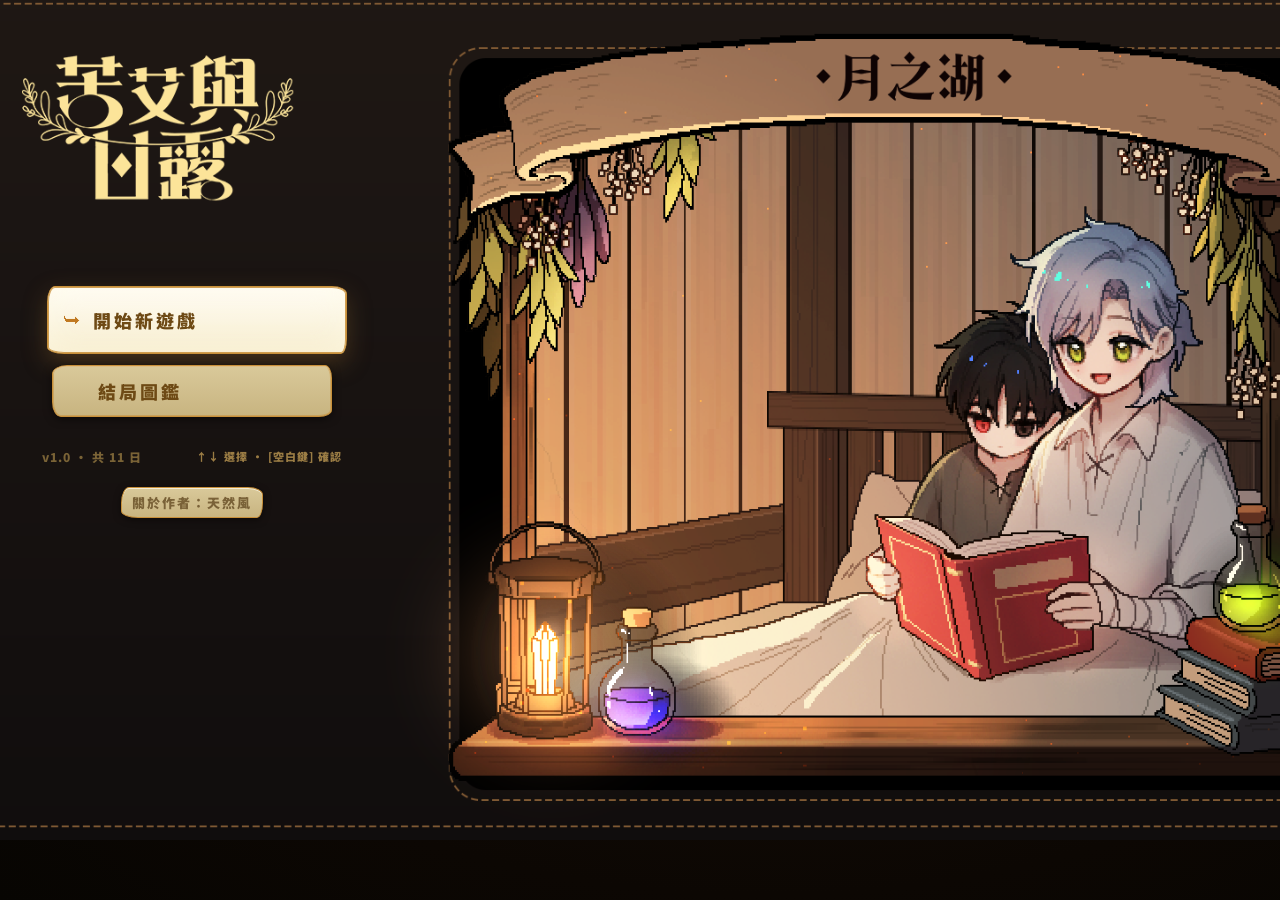
==== index.html @ 275d5f25 "本次更新與新增跨機記憶 - 研究藥水：白天可開選單但選項鎖定、提示晚上才能做 - 和阿瓦倫聊天：心情+1、知識+0.3；HUD 數值顯示去除小數 - 修正黑暗料理拿起放回後圖示變回一般料理 - 送食物" ====
<!DOCTYPE html>
<html lang="zh-TW">
<head>
<meta charset="UTF-8">
<meta name="viewport" content="width=device-width, initial-scale=1.0">
<title>Wormwood & Dew</title>
<script src="spine-webgl.js"></script>
<script>console.log('spine-webgl loaded:', typeof spine, typeof window.spine);</script>
<style>
@import url('https://fonts.googleapis.com/css2?family=Noto+Serif+TC:wght@400;700;900&family=Patrick+Hand&family=Gaegu:wght@700&family=Noto+Sans+TC:wght@400;500;700;900&display=swap');
* { box-sizing: border-box; margin: 0; padding: 0; }
body {
  background: #08060302;
  color: #e8d5a3;
  font-family: 'Noto Sans TC','Microsoft JhengHei',sans-serif; font-weight: 900;
  display: flex; justify-content: center; align-items: flex-start;
  min-height: 100vh; padding: 12px; user-select: none;
  background: radial-gradient(ellipse at center, #1a1008 0%, #080502 100%);
  overflow: auto;
}
#app { width: 1180px; }

/* ══ TITLE (redesigned · 手繪藥典書頁) ══ */
#title-screen {
  display: flex; align-items: center; justify-content: center;
  position: fixed; inset: 0; overflow: hidden;
  font-family: 'Noto Sans TC', sans-serif;
  background: radial-gradient(ellipse at 60% 45%, #1a1109 0%, #0c0703 70%, #070502 100%);
}
#asset-loading-overlay {
  display: none; position: fixed; inset: 0; z-index: 3000;
  background: radial-gradient(ellipse at center, #1a1008 0%, #080502 100%);
  flex-direction: column; align-items: center; justify-content: center;
  font-family: 'Noto Sans TC', sans-serif; color: #d8b878; gap: 16px;
}
#asset-loading-overlay .alo-title { font-size: 16px; letter-spacing: 4px; font-weight: 700; }
#asset-loading-overlay .alo-bar-bg {
  width: 260px; height: 8px; background: #1a120a;
  border: 1px solid #3a2811; border-radius: 5px; overflow: hidden;
}
#asset-loading-overlay .alo-bar {
  height: 100%; width: 0%; background: linear-gradient(90deg,#6a4818,#c8903a);
  transition: width 0.2s ease;
}
#asset-loading-overlay .alo-pct { font-size: 12px; color: #a08850; letter-spacing: 2px; }
#title-scroll { width:100%; height:100%; overflow:auto; display:flex; align-items:center; justify-content:center; }
#title-stage { position:relative; width:1509px; height:849px; flex-shrink:0; margin-top:-70px; }
#title-spine-bg { position:absolute; top:0; left:0; width:1509px; height:849px; }
#title-spine-bg .spine-player,
#title-spine-bg .spine-player canvas { width:100% !important; height:100% !important; background:transparent !important; }
#title-spine-bg canvas { background:transparent !important; }
#spine-loading {
  position:absolute; bottom:332px; left:calc(50% + 200px); transform:translateX(-50%);
  display:flex; flex-direction:column; align-items:center; gap:8px;
  pointer-events:none; z-index:10;
}
#spine-loading-text {
  color:rgba(220,200,160,0.85); font-size:13px; letter-spacing:0.08em;
  text-shadow:0 1px 4px rgba(0,0,0,0.7);
}
#spine-loading-bar-bg {
  width:160px; height:5px; border-radius:3px;
  background:rgba(255,255,255,0.15);
  overflow:hidden;
}
#spine-loading-bar {
  height:100%; width:0%; border-radius:3px;
  background:rgba(220,200,160,0.75);
  transition:width 0.15s ease;
}
#title-panel{
  position:absolute; top:0; left:90px; width:446px; height:100%; z-index:2;
  background: none;
  border-right: none;
  box-shadow: none;
  padding:246px 44px 36px; display:flex; flex-direction:column;
}
#title-panel::before{ content:none; }
.t-corner{position:absolute;width:17px;height:17px;border:2.5px solid #c8903a;opacity:.8;border-radius:6px 1px 5px 1px;}
.t-corner.tl{top:16px;left:16px;border-right:0;border-bottom:0;}
.t-corner.tr{top:16px;right:16px;border-left:0;border-bottom:0;}
.t-corner.bl{bottom:16px;left:16px;border-right:0;border-top:0;}
.t-corner.br{bottom:16px;right:16px;border-left:0;border-top:0;}
.t-eyebrow{font-family:'Patrick Hand',cursive;font-size:13px;letter-spacing:5px;color:#b7a06e;margin-bottom:16px;display:flex;align-items:center;gap:10px;}
.t-eyebrow .t-dot{width:5px;height:5px;background:#c8903a;transform:rotate(45deg);box-shadow:0 0 6px #c8903a;}
.t-title-en{
  font-family:'Gaegu',cursive;font-weight:700;font-size:58px;line-height:.98;letter-spacing:.5px;
  background:linear-gradient(176deg,#fbe7b0 0%,#e7bd6a 46%,#b07e2e 100%);
  -webkit-background-clip:text;background-clip:text;-webkit-text-fill-color:transparent;color:#e7c98c;
  text-shadow:0 1px 0 rgba(0,0,0,.4); filter:drop-shadow(0 2px 10px rgba(200,144,58,.28));
}
.t-title-en .amp{font-size:48px;color:#d9ad5e;-webkit-text-fill-color:#d9ad5e;padding:0 4px;}
.t-title-zh{margin-top:12px;font-size:23px;font-weight:900;letter-spacing:13px;color:#e8d5a3;text-indent:13px;text-shadow:0 1px 8px rgba(0,0,0,.6);}
.t-tagline{margin-top:15px;font-size:13.5px;line-height:1.9;color:#b7a06e;max-width:300px;}
.t-divider{display:flex;align-items:center;gap:12px;margin:22px 0 20px;}
.t-divider .ln{flex:1;height:0;border-top:1.5px dashed rgba(200,144,58,.5);}
.t-divider .gem{width:8px;height:8px;border:1.5px solid #c8903a;transform:rotate(45deg);border-radius:3px 1px 3px 1px;box-shadow:0 0 8px rgba(200,144,58,.6) inset;}
.t-menu{display:flex;flex-direction:column;gap:11px;position:absolute;top:295px;left:156px;width:300px;}
.t-mbtn{
  position:relative;display:block;width:100%;font-family:inherit;cursor:pointer;text-align:left;
  background:linear-gradient(180deg,#f1e7ce,#e3d5b2);border:1.5px solid #b69862;color:#3e2c15;
  padding:12px 16px; box-shadow:inset 0 1px 0 rgba(255,252,242,.7),0 2px 7px rgba(0,0,0,.5);
  transition:transform .16s ease,border-color .2s,box-shadow .2s,background .2s,padding .15s,margin .15s;
  margin-left:10px;margin-right:10px;width:calc(100% - 20px);
}
.t-mbtn .t-in{display:flex;align-items:center;gap:13px;}
.t-mbtn:nth-child(1){border-radius:17px 6px 14px 8px/8px 15px 7px 16px;}
.t-mbtn:nth-child(2){border-radius:7px 16px 8px 15px/15px 7px 16px 8px;}
.t-mbtn:nth-child(3){border-radius:14px 8px 17px 6px/7px 16px 8px 15px;}
.t-mbtn:nth-child(4){border-radius:8px 15px 6px 17px/16px 8px 15px 7px;}
.t-mbtn:nth-child(5){border-radius:15px 7px 13px 9px/9px 13px 7px 15px;}
.t-mbtn .mark{font-size:14px;color:transparent;width:16px;text-align:center;flex-shrink:0;transition:color .2s,transform .2s;}
.t-mbtn .mtxt{font-family:'Noto Sans TC',sans-serif;font-size:18px;font-weight:900;letter-spacing:3px;flex:1;}
.t-mbtn:hover,.t-mbtn.title-focused{transform:translateX(5px);border-color:#d8a23f;background:linear-gradient(180deg,#f7ecc0,#edcf88);box-shadow:0 0 0 2px rgba(216,162,63,.7),0 9px 22px rgba(0,0,0,.55),inset 0 1px 0 rgba(255,252,242,.85);padding-top:20px;padding-bottom:20px;margin-left:0;margin-right:0;width:100%;}
.t-mbtn:hover .mark,.t-mbtn.title-focused .mark{color:#c07820;transform:scale(1.15);}
.t-mbtn.primary{background:linear-gradient(180deg,#d9c99a,#c8b480);border:1.5px solid #c8903a;box-shadow:inset 0 0 0 1px rgba(200,144,58,.5),inset 0 1px 0 rgba(255,252,242,.72),0 2px 9px rgba(0,0,0,.55);}
.t-mbtn.primary .mtxt{color:#6e4a15;}
.t-mbtn.primary:hover,.t-mbtn.primary.title-focused{background:linear-gradient(180deg,#fffdf5,#f7edce);box-shadow:inset 0 0 0 1px rgba(200,144,58,.85),0 9px 24px rgba(120,86,40,.45),inset 0 1px 0 rgba(255,255,255,.95), inset 0 0 30px rgba(255,250,230,.6);}
.t-mbtn.cont .mark{color:transparent;}
.t-mbtn.cont:hover,.t-mbtn.cont.title-focused{border-color:#6e9440;box-shadow:0 0 0 1px rgba(110,148,64,.45),0 9px 22px rgba(0,0,0,.55);}
.t-mbtn.cont:hover .mark,.t-mbtn.cont.title-focused .mark{color:#4d7029;}
.t-mbtn.skip{background:linear-gradient(180deg,rgba(235,224,194,.78),rgba(218,203,166,.78));border-color:#bca878;}
.t-mbtn.skip .mtxt{color:#7a6238;font-size:16px;}
.t-mbtn.skip .mark{color:transparent;}
.t-mbtn.skip:hover,.t-mbtn.skip.title-focused{border-color:#c08a44;background:linear-gradient(180deg,#ece1c4,#ddcca0);}
.t-mbtn.skip:hover .mtxt,.t-mbtn.skip.title-focused .mtxt{color:#3e2c15;}
.t-mbtn.reid{background:linear-gradient(180deg,#e8a8a8,#d07878);border:1.5px solid #c83838;box-shadow:inset 0 0 0 1px rgba(220,80,80,.5),inset 0 1px 0 rgba(255,235,235,.7),0 2px 9px rgba(0,0,0,.55);}
.t-mbtn.reid .mtxt{color:#5a0e0e;}
.t-mbtn.reid .mark{color:transparent;}
.t-mbtn.reid:hover,.t-mbtn.reid.title-focused{background:linear-gradient(180deg,#fff0f0,#f5c8c8);border-color:#e04040;box-shadow:inset 0 0 0 1px rgba(220,80,80,.85),0 9px 24px rgba(160,40,40,.45),inset 0 1px 0 rgba(255,250,250,.95),inset 0 0 30px rgba(255,200,200,.5);}
.t-mbtn.reid:hover .mark,.t-mbtn.reid.title-focused .mark{color:#b02020;transform:scale(1.15);}
.t-mbtn.reid:hover .mtxt,.t-mbtn.reid.title-focused .mtxt{color:#6a1414;}
.t-mbtn.skip:hover .mark,.t-mbtn.skip.title-focused .mark{color:#c07820;}
#title-continue-btn{display:none;}
.t-foot{margin-top:auto;padding-top:20px;display:flex;align-items:center;justify-content:space-between;gap:10px;}
.t-foot .ver{font-family:'Noto Sans TC',sans-serif;font-size:12px;font-weight:900;letter-spacing:1px;color:#7a6336;white-space:nowrap;}
.t-foot .t-hint{font-family:'Noto Sans TC',sans-serif;font-size:11px;font-weight:900;color:#9a7c44;letter-spacing:1px;white-space:nowrap;}
#title-author-link{display:block;text-align:center;margin:11px auto 0;font-family:'Noto Sans TC',sans-serif;font-size:13px;font-weight:900;letter-spacing:2px;color:#7a6238;text-decoration:none;
  position:relative;cursor:pointer;padding:5px 10px;width:fit-content;box-sizing:border-box;
  background:linear-gradient(180deg,#d9c99a,#c8b480);border:1.5px solid #c8903a;
  border-radius:8px 15px 6px 17px/16px 8px 15px 7px;
  box-shadow:inset 0 1px 0 rgba(255,252,242,.7),0 2px 7px rgba(0,0,0,.5);
  transition:transform .16s ease,border-color .2s,box-shadow .2s,background .2s;}
#title-author-link:hover,#title-author-link.title-focused{color:#3e2c15;transform:translateX(5px);border-color:#d8a23f;background:linear-gradient(180deg,#fffdf5,#f7edce);box-shadow:0 0 0 2px rgba(216,162,63,.7),0 9px 22px rgba(0,0,0,.55),inset 0 1px 0 rgba(255,252,242,.85);}

/* ══ GAME SCREEN ══ */
#game-screen {
  display: none;
  position: relative;
  isolation: isolate;
  overflow: visible;
}
#game-ui-frame {
  position: absolute;
  left: -369px;
  top: -133px;
  width: 1913px;
  height: 1076px;
  object-fit: fill;
  pointer-events: none;
  z-index: 0;
}
#game-screen > *:not(#game-ui-frame) {
  position: relative;
  z-index: 1;
}
#game-screen.ui-framed #hud,
#game-screen.ui-framed #main-area,
#game-screen.ui-framed #right-panel,
#game-screen.ui-framed #avaren-block,
#game-screen.ui-framed #res-block,
#game-screen.ui-framed #time-block,
#game-screen.ui-framed #debug-bar {
  background: transparent;
  border-color: transparent;
}
#game-screen.ui-framed #right-panel {
  color: #3f2818;
}
#game-screen.ui-framed #right-panel .av-name,
#game-screen.ui-framed #right-panel .res-title,
#game-screen.ui-framed #right-panel .time-title {
  color: #5a341c;
}
#game-screen.ui-framed #right-panel .stat-lbl,
#game-screen.ui-framed #right-panel .res-item,
#game-screen.ui-framed #right-panel #time-remaining {
  color: #5d4028;
}
#game-screen.ui-framed #right-panel .stat-num {
  color: #3c2618;
}
#game-screen.ui-framed #right-panel .res-item b {
  color: #7a4518;
}
#game-screen.ui-framed #right-panel #time-clock {
  color: #9a5a20;
}
#game-screen.ui-framed .hud-day,
#game-screen.ui-framed .hud-day span,
#game-screen.ui-framed #time-label {
  color: #4a2b17 !important;
}
#game-screen.ui-framed #period-badge,
#game-screen.ui-framed #settings-btn {
  color: #f2cf78 !important;
}
#game-screen.ui-framed #time-bar-wrap {
  background: rgba(74, 43, 23, 0.35);
  border-color: rgba(74, 43, 23, 0.55);
}

/* TOP HUD */
#hud {
  background: #110d06; border: 1px solid #3a2810; border-bottom: none;
  padding: 7px 14px; display: flex; justify-content: space-between; align-items: center; gap: 8px;
}
.hud-day { font-size: 17px; font-weight: 900; font-family: 'Noto Sans TC', sans-serif; color: #f0d060; }
#time-bar-wrap {
  flex: 1; max-width: 300px;
  background: #1a1208; border: 1px solid #2a1a08; height: 14px; position: relative;
}
#time-bar { height: 100%; background: linear-gradient(90deg, #8a6020, #f0d060); transition: width 0.4s; }
#time-label { position: absolute; inset: 0; display: flex; justify-content: center; align-items: center;
  font-size: 11px; color: #f0e0a0; letter-spacing: 1px; }
.hud-right { display: flex; gap: 12px; align-items: center; }
#blood-moon-badge {
  display: none !important;
}
@keyframes pulse { 0%,100%{opacity:1} 50%{opacity:0.5} }
@keyframes day0HintPulse { 0%,100%{opacity:1} 50%{opacity:0.3} }

/* ── 白天色調疊層（z-index 591~593：高於所有場景物件，低於 UI 的 600） ── */
#day-tint-overlay {
  display: none; position: absolute; inset: 0;
  background: #c1f4ff; opacity: 0;
  mix-blend-mode: multiply; pointer-events: none; z-index: 591;
}
#day-tint-overlay-2 {
  display: none; position: absolute; inset: 0;
  background: #8be9fd; opacity: 0;
  mix-blend-mode: overlay; pointer-events: none; z-index: 592;
}
#day-warm-overlay {
  display: none; position: absolute; inset: 0;
  background: #ffbc88; opacity: 0;
  mix-blend-mode: multiply; pointer-events: none; z-index: 593;
}
#rain-canvas {
  display: none; position: absolute; inset: 0;
  width: 640px; height: 480px;
  pointer-events: none; z-index: 590;
  image-rendering: pixelated;
}
#rain-tint-overlay {
  display: none; position: absolute; inset: 0;
  background: #aec3dc;
  mix-blend-mode: multiply;
  opacity: 0.45;
  pointer-events: none; z-index: 589;
}

/* ── 妖精閃爍疊層 ── */
#fairy-flicker-overlay {
  display: none; position: absolute; inset: 0;
  pointer-events: none; z-index: 650;
  background: white;
}
@keyframes fairyFlicker {
  0%   { opacity: 0; }
  5%   { opacity: 0.85; background: white; }
  10%  { opacity: 0; }
  18%  { opacity: 0.6; background: #ccf0ff; }
  22%  { opacity: 0; }
  30%  { opacity: 0.9; background: white; }
  32%  { opacity: 0; }
  45%  { opacity: 0.3; background: #88ddff; }
  50%  { opacity: 0; }
  60%  { opacity: 0.7; background: white; }
  63%  { opacity: 0; }
  80%  { opacity: 0.2; background: #aaeeff; }
  90%  { opacity: 0; }
  100% { opacity: 0; }
}

/* ── 血月疊層 ── */
#blood-moon-7-overlay {
  display: none; position: absolute; inset: 0;
  background: rgba(180, 0, 0, 0.30);
  pointer-events: none; z-index: 45;
  animation: bloodPulse 3s ease-in-out infinite;
}
@keyframes bloodPulse {
  0%,100% { background: rgba(180,0,0,0.28); }
  50%      { background: rgba(180,0,0,0.42); }
}

/* ══ MAIN AREA ══ */
#main-area {
  display: flex; gap: 0;
  border: 1px solid #3a2810; border-top: none;
}

/* ── SCENE ── */
/* 外框：保留放大後的版面空間 */
#scene-outer {
  width: 960px; height: 720px; flex-shrink: 0; overflow: hidden;
}
#scene-wrap {
  position: relative; width: 640px; height: 480px;
  overflow: hidden; background: #080604; flex-shrink: 0;
  transform: scale(1.5); transform-origin: top left;
}
#scene-bg {
  position: absolute; inset: 0; z-index: 0;
  background-size: cover; background-position: center top;
  image-rendering: pixelated;
}
#scene-bg-top {
  position: absolute; inset: 0; z-index: 1;
  background-size: cover; background-position: center top;
  image-rendering: pixelated;
  opacity: 0; pointer-events: none;
}

/* Characters */
.char-wrap {
  position: absolute; overflow: hidden;
  image-rendering: pixelated; cursor: pointer;
  transition: left 0.04s linear, top 0.04s linear;
  will-change: transform;
}
.char-wrap img {
  position: absolute; top: 0; left: 0; height: 100%; width: auto;
  image-rendering: pixelated; display: block;
}
#cw-eldrin { z-index: 13; }
/* 低血量邊框光暈 */
@keyframes vignetteFlash {
  0%, 100% { opacity: 0.25; }
  50%       { opacity: 0.85; }
}
#hp-vignette {
  display: none; position: fixed; inset: 0; z-index: 19;
  pointer-events: none;
  box-shadow: inset 0 0 100px 50px rgba(200, 0, 0, 0.6);
  animation: vignetteFlash 1.2s ease-in-out infinite;
}
/* 低體力黑色光暈（範圍更大）＋ 暈眩晃動 */
@keyframes staminaVignetteFlash {
  0%, 100% { opacity: 0.3; }
  50%       { opacity: 0.9; }
}
#stamina-vignette {
  display: none; position: fixed; inset: 0; z-index: 18;
  pointer-events: none;
  box-shadow: inset 0 0 320px 170px rgba(0, 0, 0, 0.9);
  animation: staminaVignetteFlash 1.6s ease-in-out infinite;
}
@keyframes dizzyShake {
  0%   { transform: scale(1.5) translate(0px, 0px); }
  20%  { transform: scale(1.5) translate(-0.5px, 0.3px); }
  40%  { transform: scale(1.5) translate(0.5px, -0.3px); }
  60%  { transform: scale(1.5) translate(-0.3px, 0.5px); }
  80%  { transform: scale(1.5) translate(0.3px, -0.5px); }
  100% { transform: scale(1.5) translate(0px, 0px); }
}
#scene-wrap.dizzy { animation: dizzyShake 2.1s ease-in-out infinite; }
/* 受到攻擊時畫面四周紅暈閃一下 */
@keyframes damageFlash {
  0%   { opacity: 0; }
  25%  { opacity: 1; }
  100% { opacity: 0; }
}
#damage-vignette {
  display: none; position: fixed; inset: 0; z-index: 20;
  pointer-events: none;
  box-shadow: inset 0 0 150px 75px rgba(200, 0, 0, 0.7);
}
#damage-vignette.flash {
  display: block;
  animation: damageFlash 0.45s ease-out;
}
/* 第一天出入口提示：半透明白色倒三角，上下浮動 */
@keyframes entranceArrowFloat {
  0%, 100% { transform: translate(-50%, 0); }
  50%      { transform: translate(-50%, -7px); }
}
.entrance-arrow {
  position: absolute;
  width: 0; height: 0;
  border-left: 6.5px solid transparent;
  border-right: 6.5px solid transparent;
  border-top: 9px solid rgba(255, 255, 255, 0.55);
  transform: translate(-50%, 0);
  animation: entranceArrowFloat 1.3s ease-in-out infinite;
  filter: drop-shadow(0 1px 2px rgba(0, 0, 0, 0.5));
  pointer-events: none;
}
/* 戶外採集物件提示：黃色半透明倒三角，大小為門箭頭的一半 */
.hint-arrow {
  position: absolute;
  width: 0; height: 0;
  border-left: 3.25px solid transparent;
  border-right: 3.25px solid transparent;
  border-top: 4.5px solid rgba(255, 215, 40, 0.6);
  transform: translate(-50%, 0);
  animation: entranceArrowFloat 1.3s ease-in-out infinite;
  filter: drop-shadow(0 1px 2px rgba(0, 0, 0, 0.5));
  pointer-events: none;
}
#cw-avaren { z-index: 9; }
#cw-red    { z-index: 8; }
#cw-winter { z-index: 8; }
#cw-noah   { z-index: 8; }

/* ══ 角色腳底陰影 ══ */
.char-shadow {
  position: absolute;
  border-radius: 50%;
  background: rgba(0,0,0,0.28);
  filter: blur(4px);
  pointer-events: none;
  display: none;
  transform: translateX(-50%);
  z-index: 3;
}

/* Zone highlight hint */
.zone-hint {
  position: absolute; background: rgba(14,10,4,0.88); border: 1px solid #6a4820;
  color: #f0d060; font-size: 10px; font-weight: 400; padding: 3px 10px;
  border-radius: 5px; pointer-events: none; z-index: 30; letter-spacing: 1px; white-space: nowrap;
  transform: translateX(-50%);
}
#hint-interact { display: none; }
#hint-scene    { display: none; }
#room-label {
  position: absolute; top: 8px; left: 8px;
  background: rgba(8,5,2,0.80); border: 1px solid #3a2810;
  color: #8a7040; font-size: 12px; padding: 3px 10px;
  letter-spacing: 2px; pointer-events: none; z-index: 50;
}

/* Avaren speech bubble — 藍色系圓角 */
#avaren-bubble {
  display: none; position: absolute;
  background: rgba(8,14,36,0.93); border: 1px solid #2a4e96;
  padding: 6px 12px; font-size: 10px; font-weight: 400; color: #98c0ee;
  white-space: nowrap; pointer-events: none; z-index: 25;
  letter-spacing: 0;
  transform: translateX(-50%);
  border-radius: 10px;
  box-shadow: 0 0 8px rgba(40,80,180,0.25);
}
#avaren-bubble::after {
  content: ''; position: absolute; bottom: -6px; left: 50%;
  transform: translateX(-50%);
  border: 5px solid transparent; border-top-color: #2a4e96; border-bottom: none;
}
/* Reid speech bubble — 紅色系圓角 */
#red-bubble {
  display: none; position: absolute;
  background: rgba(28,6,6,0.93); border: 1px solid #7a1a1a;
  padding: 6px 12px; font-size: 10px; font-weight: 400; color: #e09898;
  white-space: nowrap; pointer-events: none; z-index: 25;
  transform: translateX(-50%);
  border-radius: 10px;
  box-shadow: 0 0 8px rgba(160,30,30,0.25);
}
#red-bubble::after {
  content: ''; position: absolute; bottom: -6px; left: 50%;
  transform: translateX(-50%);
  border: 5px solid transparent; border-top-color: #7a1a1a; border-bottom: none;
}

#winter-bubble {
  display: none; position: absolute;
  background: rgba(8,14,28,0.93); border: 1px solid #2a4a7a;
  padding: 6px 12px; font-size: 10px; font-weight: 400; color: #90b8e0;
  white-space: nowrap; pointer-events: none; z-index: 25;
  transform: translateX(-50%);
  border-radius: 10px;
  box-shadow: 0 0 8px rgba(30,80,160,0.25);
}
#winter-bubble::after {
  content: ''; position: absolute; bottom: -6px; left: 50%;
  transform: translateX(-50%);
  border: 5px solid transparent; border-top-color: #2a4a7a; border-bottom: none;
}

#noah-bubble {
  display: none; position: absolute;
  background: rgba(16,18,16,0.93); border: 1px solid #5f765f;
  padding: 6px 12px; font-size: 10px; font-weight: 400; color: #d8ead2;
  white-space: nowrap; text-align: center; line-height: 1.5;
  pointer-events: none; z-index: 25;
  transform: translateX(-50%);
  border-radius: 10px;
  box-shadow: none;
}
#noah-bubble::after {
  content: ''; position: absolute; bottom: -6px; left: 50%;
  transform: translateX(-50%);
  border: 5px solid transparent; border-top-color: #5f765f; border-bottom: none;
}

#eldrin-emote {
  display: none; position: absolute;
  min-width: 0;
  padding: 6px 12px;
  text-align: center;
  color: #d7f4a8;
  background: rgba(22,36,12,0.93);
  border: 1px solid #7aa43a;
  border-radius: 10px;
  font-size: 10px;
  font-weight: 400;
  line-height: normal;
  text-shadow: none;
  pointer-events: none; z-index: 606;
  transform: translateX(-50%);
  white-space: nowrap;
  letter-spacing: 0;
  box-shadow: none;
}
#eldrin-emote::after {
  content: ''; position: absolute; bottom: -6px; left: 50%;
  transform: translateX(-50%);
  border: 5px solid transparent; border-top-color: #7aa43a; border-bottom: none;
}

/* ── RIGHT PANEL ── */
#right-panel {
  flex: 1; background: #0c0904; border-left: 1px solid #3a2810;
  display: flex; flex-direction: column; padding: 12px 14px; gap: 12px;
  overflow-y: auto; min-width: 160px; flex-shrink: 0;
}

/* Avaren status block */
#avaren-block {
  display: flex; gap: 10px; align-items: flex-start;
  background: #120e06; border: 1px solid #2e1e08;
  padding: 10px; border-radius: 1px;
}
#avaren-avatar {
  width: 96px; height: 120px; object-fit: cover; object-position: top center;
  border: 1px solid #3a2810; flex-shrink: 0; image-rendering: auto;
}
#avaren-info { flex: 1; min-width: 0; }
.av-name { font-size: 15px; font-weight: 900; font-family: 'Noto Sans TC', sans-serif; color: #f0c060; margin-bottom: 8px; letter-spacing: 1px; }

/* Stat bars */
.stat-row { display: flex; align-items: center; gap: 6px; margin-bottom: 5px; }
.stat-lbl { font-size: 12px; color: #c0c0b8; font-weight: 900; font-family: 'Noto Sans TC', sans-serif; width: 54px; flex-shrink: 0; white-space: nowrap; }
.stat-bg {
  flex: 1; height: 7px; background: #1a1208; border: 1px solid #2a1a08; overflow: hidden;
}
.stat-fill { height: 100%; transition: width 0.4s; }
.fill-hp      { background: linear-gradient(90deg, #a03020, #e04030); }
.fill-curse   { background: linear-gradient(90deg, #4020a0, #8040e0); }
.fill-mood    { background: linear-gradient(90deg, #208040, #40c060); }
.fill-trust   { background: linear-gradient(90deg, #a07020, #e0b030); }
.fill-pain    { background: linear-gradient(90deg, #6a0010, #c0102a); }
.fill-hunger  { background: linear-gradient(90deg, #607010, #a0b820); }
.fill-fatigue { background: linear-gradient(90deg, #304060, #5070a0); }
.stat-num { font-size: 12px; color: #d0d0c8; font-weight: 900; font-family: 'Noto Sans TC', sans-serif; width: 24px; text-align: right; }

#monster-slime, #monster-slime2, #monster-slime3 {
  display: none; position: absolute;
  width: 28px; height: 22px;
  z-index: 16; pointer-events: none;
  transform-origin: center bottom;
  animation: slimeHop 1.83s ease-in-out infinite;
}
#monster-slime2 { animation-delay: -0.9s; }
#monster-slime3 { animation-delay: -0.45s; }
#monster-slime img, #monster-slime2 img, #monster-slime3 img {
  width: 100%; height: 100%;
  object-fit: contain; image-rendering: pixelated;
}
#cw-eldrin.damage-flash {
  animation: eldrinDamageFlash 0.26s ease-out;
}
@keyframes slimeHop {
  0%, 100% { transform: translateY(0) scale(1, 1); }
  35%      { transform: translateY(-14px) scale(0.96, 1.07); }
  62%      { transform: translateY(0) scale(1.08, 0.88); }
  78%      { transform: translateY(-1px) scale(0.98, 1.02); }
}
@keyframes eldrinDamageFlash {
  0%   { filter: sepia(1) saturate(3.2) hue-rotate(-38deg) brightness(1.28); }
  100% { filter: none; }
}

/* Resources */
#res-block { background: #120e06; border: 1px solid #2e1e08; padding: 10px; }
.res-title { font-size: 11px; letter-spacing: 3px; color: #5a4020; margin-bottom: 7px; font-weight: 900; font-family: 'Noto Sans TC', sans-serif; }
.res-grid { display: grid; grid-template-columns: auto auto; gap: 4px 8px; }
.res-item { font-size: 13px; color: #c0c0b8; font-weight: 900; font-family: 'Noto Sans TC', sans-serif; white-space: nowrap; }
.res-item b { color: #f0c060; }

/* Time status */
#time-block { background: #120e06; border: 1px solid #2e1e08; padding: 10px; }
.time-title { font-size: 11px; letter-spacing: 3px; color: #5a4020; margin-bottom: 6px; font-weight: 900; font-family: 'Noto Sans TC', sans-serif; }
#time-clock { font-size: 23px; font-weight: 900; font-family: 'Noto Sans TC', sans-serif; color: #f0c060; letter-spacing: 2px; margin-bottom: 6px; }
#time-remaining { font-size: 12px; color: #b0b0a8; font-weight: 900; font-family: 'Noto Sans TC', sans-serif; margin-bottom: 0; }

/* ── 秘技按鈕列（遊戲畫面正下方）── */
#debug-bar {
  width: 960px; min-width: 960px; flex-shrink: 0;
  display: flex; flex-wrap: nowrap; gap: 4px;
  background: #0a0804; border: 1px solid #2a1e08; border-top: none;
  padding: 5px 6px; box-sizing: border-box;
}
#debug-bar button {
  flex: 1 1 0; min-width: 0;
  font-family: inherit; font-size: 11px; cursor: pointer;
  padding: 4px 2px; letter-spacing: 0; transition: all 0.2s;
  border-radius: 3px; white-space: nowrap; overflow: hidden; text-overflow: ellipsis;
}
#btn-sleep {
  width: 100%; background: #1a1208; border: 1px solid #3a2810; color: #c0a060;
  padding: 8px; font-family: inherit; font-size: 13px; cursor: pointer;
  letter-spacing: 2px; transition: all 0.2s;
}
#btn-sleep:hover { background: #241a0c; border-color: #5a3818; }

/* ── TOAST ── */
#toast-wrap {
  position: absolute; top: 10px; right: 10px; z-index: 720;
  display: flex; flex-direction: column; gap: 6px;
  pointer-events: none;
  transform: scale(0.8); transform-origin: top right;
}
@keyframes healSparkle {
  0%   { opacity: 0; transform: translateY(0) scale(0.5); }
  20%  { opacity: 1; transform: translateY(-10px) scale(1.1); }
  70%  { opacity: 1; transform: translateY(-40px) scale(1.0); }
  100% { opacity: 0; transform: translateY(-70px) scale(0.8); }
}
.heal-particle {
  position: absolute; pointer-events: none; z-index: 600;
  font-size: 10px; animation: healSparkle 2.25s ease-out forwards;
  color: #fffde8; text-shadow: 0 0 6px rgba(255,255,220,1), 0 0 12px rgba(255,255,200,.6);
}
.toast-msg {
  background: rgba(8,5,2,0.88); border: 1px solid #5a3818;
  color: #f0d080; font-size: 11px; font-weight: 700;
  padding: 5px 11px; letter-spacing: 1px; border-radius: 5px;
  animation: toastIn 0.2s ease, toastOut 0.5s ease 2.5s forwards;
}
.toast-sys {
  background: rgba(10,6,18,0.93); border: 1px solid #5040a0;
  color: #c0b0f0; font-size: 10px; font-weight: 600;
  padding: 5px 11px 5px 8px; letter-spacing: 1px; border-radius: 5px;
  display: flex; align-items: center; gap: 5px;
  animation: toastIn 0.2s ease, toastOut 0.5s ease 2.8s forwards;
}
.toast-sys::before {
  content: '🕐'; font-size: 12px; flex-shrink: 0;
}
.toast-rain {
  background: rgba(8,16,26,0.93); border: 1px solid #3a6a90;
  color: #bfe0f5; font-size: 11px; font-weight: 700;
  padding: 6px 12px 6px 9px; letter-spacing: 1px; border-radius: 6px;
  display: flex; align-items: center; gap: 5px; max-width: 230px; line-height: 1.45;
  animation: toastIn 0.3s ease, toastOut 0.6s ease 4.4s forwards;
}
.toast-rain::before { content: '🌧'; font-size: 13px; flex-shrink: 0; }
.toast-bagfull {
  background: rgba(26,10,8,0.93); border: 1px solid #a05030;
  color: #f5c0a0; font-size: 11px; font-weight: 700;
  padding: 6px 12px 6px 9px; letter-spacing: 1px; border-radius: 6px;
  display: flex; align-items: center; gap: 5px; max-width: 230px; line-height: 1.45;
  animation: toastIn 0.3s ease, toastOut 0.6s ease 3.4s forwards;
}
.toast-bagfull::before { content: '🎒'; font-size: 13px; flex-shrink: 0; }
/* 白藥花自訂圖示（取代 🌼 emoji） */
.wf-icon {
  width: 1.15em; height: 1.15em; vertical-align: -0.25em;
  display: inline-block; object-fit: contain;
}
@keyframes toastIn  { from{ opacity:0; transform:translateY(-6px); } to{ opacity:1; transform:translateY(0); } }
@keyframes toastOut { from{ opacity:1; } to{ opacity:0; } }

/* ── 物品取得時的彈跳效果 ── */
@keyframes stat-pop {
  0%   { transform: scale(1.3); color: #f5e96a; }
  100% { transform: scale(1); color: inherit; }
}
.stat-pop { animation: stat-pop 0.3s ease-out; transform-origin: left center; }

/* ══ SAVE PANEL ══ */
#save-panel-overlay {
  display: none; position: fixed; inset: 0;
  background: rgba(4,2,0,0.90); z-index: 100;
  justify-content: center; align-items: center;
  font-family: 'Noto Sans TC', sans-serif;
}
#save-panel {
  position: relative;
  background: linear-gradient(180deg, rgba(58,40,20,.4), rgba(0,0,0,0) 20%),
              linear-gradient(112deg,#271a0e 0%,#1d130a 52%,#160d06 100%);
  border: 1.5px solid #c8903a;
  border-radius: 18px 7px 16px 9px/9px 16px 7px 18px;
  width: 460px; max-width: calc(100% - 32px); padding: 22px 22px 16px;
  box-shadow: 0 16px 40px rgba(0,0,0,.6), inset 0 1px 0 rgba(255,220,150,.08);
}
#save-panel::after {
  content:""; position:absolute; inset:5px; pointer-events:none;
  border:1.5px dashed rgba(200,144,58,.34);
  border-radius:15px 6px 14px 7px/7px 14px 6px 15px;
}
#save-panel-title {
  font-size: 20px; font-weight: 900; color: #e7c98c;
  letter-spacing: 4px; text-align: center;
  margin-bottom: 14px;
}
.save-tabs {
  display: flex; gap: 8px; margin-bottom: 12px;
}
.save-tab {
  flex: 1; padding: 8px 12px;
  border: 1.5px solid #8a6428;
  border-radius: 9px 4px 9px 4px;
  background: rgba(30,20,8,.5);
  color: #c8aa78;
  font-family: inherit; font-size: 15px; font-weight: 900;
  letter-spacing: 2px; cursor: pointer;
}
.save-tab.active {
  background: linear-gradient(180deg,#f3dfab,#d8b86e);
  color: #3c2912; border-color: #e4b858;
  box-shadow: inset 0 1px 0 rgba(255,250,220,.8), 0 0 0 2px rgba(216,162,63,.25);
}
.save-tab:hover { border-color: #d8a23f; }
.save-slots-grid {
  display: flex; flex-direction: column; gap: 7px; margin-bottom: 10px;
}
.save-slot {
  background: linear-gradient(180deg,#ded2b2,#cabd94); border: 1.5px solid #a8895a;
  border-radius: 12px 5px 11px 6px/6px 12px 5px 13px;
  padding: 10px 13px; display: flex; align-items: center; gap: 12px;
  box-shadow: inset 0 1px 0 rgba(255,252,242,.4), 0 1px 3px rgba(0,0,0,.4);
  opacity: 0.62; transition: all 0.15s;
}
.save-slot:nth-child(even) { border-radius: 6px 13px 5px 12px/12px 6px 13px 5px; }
.save-slot.kbd-focus {
  transform: translateX(6px); border-color: #d8a23f; border-width: 2px;
  background: linear-gradient(180deg,#fffdf5,#f7edce); opacity: 1;
  box-shadow: 0 0 0 2px rgba(216,162,63,.7), 0 5px 14px rgba(0,0,0,.4), inset 0 1px 0 rgba(255,255,255,.95), inset 0 0 30px rgba(255,250,230,.6), 0 0 18px rgba(230,185,80,.45);
}
.save-slot.kbd-focus .save-slot-num { color: #c07820; }
.save-slot.kbd-focus .save-slot-num::before { content: '➥'; position: absolute; left: -16px; top: 50%; transform: translateY(-50%); font-size: 15px; color: #c07820; }
.save-slot.kbd-focus .save-slot-info { color: #2e1f0c; }
.save-slot-avatar {
  width: 42px; height: 42px; flex-shrink: 0; object-fit: cover;
  image-rendering: pixelated; border-radius: 9px;
  border: 1.5px solid #a8895a; background: rgba(120,96,52,.25);
  box-shadow: inset 0 1px 0 rgba(255,252,242,.4);
}
.save-slot.kbd-focus .save-slot-avatar { border-color: #d8a23f; }
.save-slot-num {
  position: relative;
  margin-left: 10px;
  font-size: 12px; letter-spacing: 2px; color: #7a5820;
  width: 56px; flex-shrink: 0; font-weight: 700; white-space: nowrap;
}
.save-slot-text { flex: 1; display: flex; flex-direction: column; }
.save-slot-info {
  font-size: 14px; color: #3e2c15; font-weight: 900; letter-spacing: 1px;
  white-space: nowrap; line-height: 1.4;
}
.save-slot-date {
  font-size: 11px; color: #7a6040; letter-spacing: 1px; margin-top: 2px;
}
.save-slot-btns {
  display: flex; gap: 6px; flex-shrink: 0;
}
.save-slot-btns button {
  padding: 4px 13px; font-size: 14px; font-family: inherit;
  letter-spacing: 1px; cursor: pointer; transition: all 0.15s;
  font-weight: 800; white-space: nowrap;
}
.btn-save-slot {
  background: rgba(180,160,110,.16); border: 1.5px solid #bca06a;
  color: #6e5a2e; border-radius: 10px 4px 9px 4px;
}
.btn-save-slot:hover, .btn-save-slot.kbd-focus { background: rgba(200,160,80,.35); border-color: #d8a23f; color: #4a3010; }
.btn-save-slot.kbd-focus::before, .btn-load-slot.kbd-focus::before { content: '➥'; font-size: 13px; color: #c07820; margin-right: 3px; }
.btn-load-slot {
  background: rgba(180,160,110,.16); border: 1.5px solid #bca06a;
  color: #6e5a2e; border-radius: 4px 10px 4px 9px;
}
.btn-load-slot:hover, .btn-load-slot.kbd-focus { background: rgba(200,160,80,.35); border-color: #d8a23f; color: #4a3010; }
.btn-load-slot:disabled { opacity: 0.3; cursor: not-allowed; }
#save-panel.load-mode .save-slot.kbd-focus {
  border-color: #8fbd6a;
  background: linear-gradient(180deg,#f4fbdf,#dce9bd);
  box-shadow: 0 0 0 2px rgba(126,178,90,.65), 0 5px 14px rgba(0,0,0,.4), inset 0 1px 0 rgba(255,255,245,.95), inset 0 0 30px rgba(244,255,220,.55), 0 0 18px rgba(142,190,90,.35);
}
#save-panel.load-mode .save-slot.kbd-focus .save-slot-num { color: #5b8c38; }
#save-panel.load-mode .save-slot.kbd-focus .save-slot-num::before { color: #5b8c38; }
#save-panel.load-mode .save-slot.kbd-focus .save-slot-avatar { border-color: #8fbd6a; }
#save-panel.load-mode .btn-load-slot {
  background: rgba(116,160,100,.16); border-color: #8faa70; color: #526b35;
}
#save-panel.load-mode .btn-load-slot:hover,
#save-panel.load-mode .btn-load-slot.kbd-focus {
  background: rgba(142,190,90,.32); border-color: #8fbd6a; color: #263d17;
}
#save-panel.load-mode .btn-load-slot.kbd-focus::before { color: #5b8c38; }
#save-panel-close {
  display: block; width: 100%; padding: 9px 0; margin-top: 9px;
  background: rgba(20,13,6,.5); border: 1.5px dashed #6a5028;
  color: #b7a06e; font-size: 13px; font-family: inherit; font-weight: 700;
  letter-spacing: 3px; cursor: pointer; transition: all 0.15s;
  border-radius: 11px 4px 10px 5px/5px 10px 4px 11px;
}
#save-panel-close:hover { border-color: #c8903a; color: #f0d898; background: rgba(40,28,14,.6); }
#save-panel-close.kbd-focus {
  border-color: #d8a23f; border-style: solid; color: #fff8e0;
  background: rgba(180,110,20,.4);
  box-shadow: 0 0 0 1px rgba(216,162,63,.55), 0 0 14px rgba(230,185,80,.4);
}
#save-panel-close.kbd-focus::before { content: '➥ '; color: #f0c070; }

/* ── REID FAKE SAVE OVERLAY (mirrors #save-panel-overlay / #save-panel) ── */
.save-panel-overlay-style {
  position: fixed; inset: 0;
  background: rgba(4,2,0,0.90); z-index: 100;
  display: flex; justify-content: center; align-items: center;
  font-family: 'Noto Sans TC', sans-serif;
}
.save-panel-style {
  position: relative;
  background: linear-gradient(180deg, rgba(58,40,20,.4), rgba(0,0,0,0) 20%),
              linear-gradient(112deg,#271a0e 0%,#1d130a 52%,#160d06 100%);
  border: 1.5px solid #c8903a;
  border-radius: 18px 7px 16px 9px/9px 16px 7px 18px;
  width: 460px; max-width: calc(100% - 32px); padding: 22px 22px 16px;
  box-shadow: 0 16px 40px rgba(0,0,0,.6), inset 0 1px 0 rgba(255,220,150,.08);
}
.save-panel-style::after {
  content:""; position:absolute; inset:5px; pointer-events:none;
  border:1.5px dashed rgba(200,144,58,.34);
  border-radius:15px 6px 14px 7px/7px 14px 6px 15px;
}
.save-panel-title-style {
  font-size: 20px; font-weight: 900; color: #e7c98c;
  letter-spacing: 4px; text-align: center; margin-bottom: 14px;
}
.save-panel-close-style {
  display: block; width: 100%; padding: 9px 0; margin-top: 9px;
  background: rgba(20,13,6,.5); border: 1.5px dashed #6a5028;
  color: #b7a06e; font-size: 13px; font-family: inherit; font-weight: 700;
  letter-spacing: 3px; cursor: pointer; transition: all 0.15s;
  border-radius: 11px 4px 10px 5px/5px 10px 4px 11px;
}
.save-panel-close-style:hover { border-color: #c8903a; color: #f0d898; background: rgba(40,28,14,.6); }
.save-panel-close-style.kbd-focus { border-color: #d8a23f; border-style: solid; color: #fff8e0; background: rgba(180,110,20,.4); box-shadow: 0 0 0 1px rgba(216,162,63,.55), 0 0 14px rgba(230,185,80,.4); }
.save-panel-close-style.kbd-focus::before { content: '➥ '; color: #f0c070; }

/* ── AUTHOR PANEL ── */
#author-links { display: flex; flex-direction: column; gap: 8px; margin-bottom: 4px; }
.author-link-btn {
  display: flex; align-items: center; gap: 12px;
  padding: 11px 16px; text-decoration: none;
  background: linear-gradient(180deg,#d9c99a,#c8b480); border: 1.5px solid #c8903a;
  border-radius: 10px 4px 9px 5px/5px 9px 4px 10px;
  box-shadow: inset 0 1px 0 rgba(255,252,242,.7), 0 2px 7px rgba(0,0,0,.5);
  transition: transform .16s ease, background .2s, border-color .2s, box-shadow .2s;
}
.author-link-btn:hover { transform: translateX(5px); background: linear-gradient(180deg,#fffdf5,#f7edce); border-color: #d8a23f; box-shadow: 0 0 0 2px rgba(216,162,63,.7), 0 9px 22px rgba(0,0,0,.55); }
.author-link-icon { width: 24px; height: 24px; object-fit: contain; flex-shrink: 0; }
.author-link-label { font-size: 15px; font-weight: 900; color: #3e2c10; letter-spacing: 1px; flex: 1; }
.author-link-url { font-size: 12px; color: #7a5c28; letter-spacing: .5px; }
.author-link-btn.kbd-focus { transform: translateX(5px); background: linear-gradient(180deg,#fffdf5,#f7edce); border-color: #d8a23f; box-shadow: 0 0 0 2px rgba(216,162,63,.7), 0 9px 22px rgba(0,0,0,.55), inset 0 1px 0 rgba(255,252,242,.85); }
.author-link-btn.kbd-focus .author-link-label { color: #2e1f08; }
.author-link-btn.kbd-focus .author-link-url { color: #5a3e10; }

/* ── ENDINGS GALLERY ── */
#endings-gallery-overlay {
  display: none; position: fixed; inset: 0;
  background: rgba(4,2,0,0.90); z-index: 100;
  justify-content: center; align-items: center;
  font-family: 'Noto Sans TC', sans-serif;
}
#endings-gallery-panel {
  position: relative;
  background: linear-gradient(180deg, rgba(58,40,20,.4), rgba(0,0,0,0) 20%),
              linear-gradient(112deg,#271a0e 0%,#1d130a 52%,#160d06 100%);
  border: 1.5px solid #c8903a;
  border-radius: 18px 7px 16px 9px/9px 16px 7px 18px;
  width: 500px; max-width: calc(100% - 32px); padding: 22px 22px 16px;
  box-shadow: 0 16px 40px rgba(0,0,0,.6), inset 0 1px 0 rgba(255,220,150,.08);
}
#endings-gallery-panel::after {
  content:""; position:absolute; inset:5px; pointer-events:none;
  border:1.5px dashed rgba(200,144,58,.34);
  border-radius:15px 6px 14px 7px/7px 14px 6px 15px;
}
.eg-grid {
  display: grid; grid-template-columns: 1fr 1fr; gap: 8px; margin-bottom: 8px;
}
.eg-card {
  position: relative;
  background: rgba(14,9,3,.55); border: 1.5px dashed #2e1e0a;
  border-radius: 8px 4px 7px 5px/5px 7px 4px 8px;
  padding: 10px 14px; cursor: default;
  transition: border-color .15s, background .15s, box-shadow .15s, transform .15s;
  display: flex; flex-direction: column; justify-content: center; gap: 3px; min-height: 64px;
}
.eg-card-num   { font-family:'Patrick Hand',cursive; font-size:11px; font-weight:700; letter-spacing:2px; color:#8a8070; }
.eg-card-title { font-size:16px; font-weight:900; letter-spacing:3px; color:#8a8070; }
.eg-card-type  { font-size:10px; letter-spacing:1px; margin-top:2px; color:#8a8070; }

/* 解鎖：米白色按鈕風格 */
.eg-card.unlocked {
  background: linear-gradient(180deg,#ded2b2,#cabd94);
  border: 1.5px solid #a8895a; border-style: solid;
  box-shadow: inset 0 1px 0 rgba(255,252,242,.4), 0 1px 3px rgba(0,0,0,.4);
  cursor: pointer; opacity: 1;
}
.eg-card.unlocked:hover {
  background: linear-gradient(180deg,#fffdf5,#f7edce);
  border-color: #d8a23f;
  box-shadow: 0 0 0 1px rgba(216,162,63,.5), 0 4px 12px rgba(0,0,0,.35), inset 0 1px 0 rgba(255,255,255,.9);
  transform: translateY(-1px);
}
.eg-card.unlocked .eg-card-num   { color:#8a6030; }
.eg-card.unlocked .eg-card-title { color:#3e2810; }
.eg-card.unlocked .eg-card-type  { color:#6e5030; }

/* 鍵盤焦點（共用：金邊光暈） */
.eg-card.eg-kbd-focus {
  border-color: #d8a23f !important; border-style: solid !important;
  box-shadow: 0 0 0 2px rgba(216,162,63,.7), 0 5px 14px rgba(0,0,0,.4) !important;
}
/* 解鎖 + 鍵盤焦點：額外套米白色背景 */
.eg-card.unlocked.eg-kbd-focus {
  background: linear-gradient(180deg,#fffdf5,#f7edce) !important;
  box-shadow: 0 0 0 2px rgba(216,162,63,.7), 0 5px 14px rgba(0,0,0,.4), inset 0 1px 0 rgba(255,255,255,.95) !important;
  transform: translateX(4px);
}
.eg-card.unlocked.eg-kbd-focus .eg-card-num   { color:#c07820; }
.eg-card.unlocked.eg-kbd-focus .eg-card-title { color:#3e2810; }

/* 類型標籤顏色（解鎖後可見）*/
.eg-type-bad    { color:#9a5030; }
.eg-type-normal { color:#507090; }
.eg-type-reid   { color:#9a3030; }
.eg-type-best   { color:#b09020; }

/* ── SAVE/LOAD CONFIRM ── */
#save-confirm-overlay {
  display: none; position: fixed; inset: 0;
  background: rgba(4,2,0,0.78); z-index: 130;
  justify-content: center; align-items: center;
  font-family: 'Noto Sans TC', sans-serif;
}
#save-confirm-box {
  position: relative;
  background: linear-gradient(180deg, rgba(58,40,20,.4), rgba(0,0,0,0) 20%),
              linear-gradient(112deg,#271a0e 0%,#1d130a 52%,#160d06 100%);
  border: 1.5px solid #c8903a;
  border-radius: 16px 7px 14px 9px/9px 14px 7px 16px;
  width: 340px; max-width: calc(100% - 32px); padding: 22px 22px 18px;
  box-shadow: 0 16px 40px rgba(0,0,0,.6), inset 0 1px 0 rgba(255,220,150,.08);
}
#save-confirm-title {
  font-size: 18px; font-weight: 900; color: #e7c98c;
  letter-spacing: 4px; text-align: center; margin-bottom: 12px;
}
#save-confirm-text {
  font-size: 14px; color: #d8c4a0; line-height: 1.6;
  text-align: center; margin-bottom: 18px; white-space: pre-line;
}
#save-confirm-btns { display: flex; flex-direction: column; gap: 8px; }
#save-confirm-btns button {
  width: 100%; padding: 10px 0; font-family: inherit; font-weight: 800;
  font-size: 14px; letter-spacing: 3px; cursor: pointer; transition: all 0.15s;
  border-radius: 10px 4px 9px 5px/5px 9px 4px 10px;
}
#save-confirm-btns button.kbd-focus::before { content: '➥ '; color: #c07820; font-size: 19px; }
#save-confirm-no.kbd-focus::before { color: #f0c070; }
#save-confirm-no {
  background: rgba(20,13,6,.5); border: 1.5px dashed #6a5028; color: #b7a06e;
}
#save-confirm-no:hover, #save-confirm-no.kbd-focus {
  border-color: #e8b45a; color: #ffeebb; background: rgba(70,50,24,.75);
  box-shadow: 0 0 0 1px rgba(232,180,90,.4), 0 0 10px rgba(220,170,80,.3);
}
#save-confirm-yes {
  background: linear-gradient(180deg,#f1e7ce,#e3d5b2); border: 1.5px solid #b69862; color: #4a3010;
}
#save-confirm-yes:hover, #save-confirm-yes.kbd-focus {
  border-color: #d8a23f; border-width: 2px; color: #2e1f0c;
  background: linear-gradient(180deg,#fffdf5,#f7edce);
  box-shadow: 0 0 0 2px rgba(216,162,63,.7), inset 0 0 22px rgba(255,250,230,.6), 0 0 14px rgba(230,185,80,.4);
}

/* ── SETTINGS ── */
#settings-btn {
  background: none; border: none; color: #a08040; font-size: 19px;
  cursor: pointer; padding: 2px 6px; line-height: 1;
  transition: color 0.2s; position: relative;
}
#settings-btn:hover { color: #f0c060; }
#settings-panel {
  display: none; position: fixed;
  background: #110d06; border: 1px solid #3a2810;
  padding: 14px 16px; min-width: 180px; z-index: 9999;
  flex-direction: column; gap: 12px;
  pointer-events: auto;
}
#settings-panel.open { display: flex; }
.settings-row { display: flex; align-items: center; gap: 8px; }
.settings-label { font-size: 12px; color: #c0a060; letter-spacing: 1px; flex-shrink: 0; }
#settings-vol { width: 80px; height: 4px; accent-color: #c0a060; cursor: pointer; }
#pause-btn {
  width: 100%; background: #1a1208; border: 1px solid #3a2810;
  color: #c0a060; padding: 7px; font-family: inherit; font-size: 13px;
  cursor: pointer; letter-spacing: 2px; transition: all 0.2s;
}
#pause-btn:hover { background: #241a0c; border-color: #5a3818; }
#pause-overlay {
  display: none; position: absolute; inset: 0; z-index: 90;
  background: rgba(0,0,0,0.55); align-items: center; justify-content: center;
}
#pause-overlay.active { display: flex; }
#pause-text {
  font-size: 29px; font-weight: 700; color: #f0c060;
  letter-spacing: 6px; text-shadow: 0 0 20px #80600080;
}

/* Left column (scene + story) */
#left-col { display: flex; flex-direction: column; flex-shrink: 0; }

@keyframes arrowBlink { 0%,100%{ opacity:1; } 50%{ opacity:0.2; } }

/* 物品彈出圖示 */
.item-popup {
  position: absolute; z-index: 50; pointer-events: none;
  font-size: 25px; transform: translateX(-50%);
  animation: itemPop 1.4s ease-out forwards;
}
@keyframes itemPop {
  0%   { opacity: 1; transform: translateX(-50%) translateY(0)    scale(1); }
  15%  { opacity: 1; transform: translateX(-50%) translateY(-22px) scale(1.3); }
  100% { opacity: 0; transform: translateX(-50%) translateY(-32px) scale(1.1); }
}

/* 紅妖精（血月） */
#cw-red-fairy {
  position: absolute; z-index: 20; display: none; pointer-events: none;
}
#cw-red-fairy img {
  width: 40px; image-rendering: pixelated; display: block;
  animation: fairyBob 2.5s ease-in-out infinite;
  filter: hue-rotate(300deg) saturate(4) brightness(0.85);
  drop-shadow: drop-shadow(0 0 8px #ff2020);
}

/* 妖精 */
#cw-fairy {
  position: absolute; z-index: 20; display: none; pointer-events: none;
}
#cw-fairy img {
  width: 40px; image-rendering: pixelated; display: block;
  animation: fairyBob 2s ease-in-out infinite;
  filter: drop-shadow(0 0 6px #aaf0ff);
}
@keyframes fairyBob { 0%,100%{ transform:translateY(0); } 50%{ transform:translateY(-9px); } }

/* Warn */
#warn-box {
  display: none; background: #1e0606; border: 1px solid #5a1010;
  color: #e06040; font-size: 10px; padding: 5px 8px; border-radius: 5px;
}

/* ══ ACTION OVERLAY ══ */
#action-overlay {
  display: none; position: fixed; inset: 0;
  background: rgba(4,2,0,0.82); z-index: 200;
  justify-content: center; align-items: center;
  font-family: 'Noto Sans TC', sans-serif;
}
.act-box {
  position: relative;
  background:
    linear-gradient(180deg, rgba(58,40,20,.4), rgba(0,0,0,0) 20%),
    linear-gradient(112deg,#271a0e 0%,#1d130a 52%,#160d06 100%);
  border: 1.5px solid #c8903a;
  border-radius: 18px 7px 16px 9px/9px 16px 7px 18px;
  width: 440px; max-width: 95vw; padding: 20px 20px 16px;
  box-shadow: 0 16px 40px rgba(0,0,0,.6), inset 0 1px 0 rgba(255,220,150,.08);
}
.act-box::after{
  content:""; position:absolute; inset:5px; pointer-events:none;
  border:1.5px dashed rgba(200,144,58,.34);
  border-radius:15px 6px 14px 7px/7px 14px 6px 15px;
}
.act-title { display: none; }
.act-name  { font-size: 20px; font-weight: 900; color: #e7c98c; margin-bottom: 14px; letter-spacing:2px; }
.act-note {
  display: none;
  position: absolute;
  top: 18px;
  right: 20px;
  z-index: 2;
  color: #e7c98c;
  font-size: 13px;
  font-weight: 800;
  letter-spacing: 1px;
  pointer-events: none;
  padding: 4px 10px;
  border: 1.5px solid #c8903a;
  border-radius: 9px 4px 8px 5px/5px 8px 4px 9px;
  background: rgba(40, 26, 12, 0.6);
}
.act-list  { display: flex; flex-direction: column; gap: 7px; }
.act-list.three-col { display: grid; grid-template-columns: repeat(3, 1fr); gap: 7px; }
.act-list.three-col .act-item { padding: 8px 10px; }
.act-list.three-col .act-item .a-fx { display: none; }
.act-list.three-col .act-item .a-name { font-size: 13px; white-space: nowrap; }
.act-item {
  background: linear-gradient(180deg,#d9c99a,#c8b480); border: 1.5px solid #b69862;
  border-radius: 12px 5px 11px 6px/6px 12px 5px 13px;
  padding: 10px 13px; cursor: pointer; font-family: inherit; color:#3e2c15;
  margin-left: 10px; margin-right: 10px;
  display: flex; justify-content: space-between; align-items: center; gap:10px;
  box-shadow: inset 0 1px 0 rgba(255,252,242,.7),0 1px 3px rgba(0,0,0,.4);
  transition: all 0.15s;
}
.act-list .act-item:nth-child(odd){border-radius:13px 5px 11px 6px/6px 12px 5px 13px;}
.act-list .act-item:nth-child(even){border-radius:6px 13px 5px 12px/12px 6px 13px 5px;}
.act-item:hover:not(:disabled), .act-item.kbd-selected:not(:disabled) {
  transform: translateX(4px); border-color: #d8a23f; outline:none;
  background: linear-gradient(180deg,#fffdf5,#f7edce);
  box-shadow: 0 0 0 2px rgba(216,162,63,.7),0 5px 14px rgba(0,0,0,.4),inset 0 1px 0 rgba(255,255,255,.95), inset 0 0 30px rgba(255,250,230,.6), 0 0 18px rgba(230,185,80,.35);
  padding-top: 16px; padding-bottom: 16px;
  margin-left: 0; margin-right: 0;
}
.act-item:disabled { opacity: 0.5; cursor: not-allowed; filter:saturate(.6); }
.act-item.kbd-selected:not(:disabled) .a-name { color: #6e4a15; }
.act-item.kbd-selected:not(:disabled) .a-name::before { content: '➥ '; font-size: 21px; color: #c07820; }
.act-item .a-name { font-size: 15px; color: #3e2c15; font-weight: 900; letter-spacing:1px; white-space: nowrap; flex-shrink: 0; }
.act-item .a-fx   {
  font-family:'Microsoft JhengHei','PingFang TC',sans-serif; font-size: 12px; color: #6e5a2e; letter-spacing: .5px;
  border:1.5px solid #bca06a; border-radius:10px 4px 9px 4px; padding:1px 9px; white-space:nowrap; background:rgba(180,160,110,.16);
}
/* 上下排兩個獨立小框時，外層不再加邊框 */
.act-item .a-fx:has(.fx-stack) { border:none; background:none; padding:0; }
.fx-stack { display:flex; flex-direction:column; gap:6px; align-items:flex-end; text-align:right; }
.fx-stack > span {
  border:1.5px solid #bca06a; border-radius:10px 4px 9px 4px; padding:3px 9px;
  background:rgba(180,160,110,.16); white-space:normal;
}
.act-cancel {
  margin-top: 9px; width: 100%; background: rgba(20,13,6,.5); border: 1.5px dashed #6a5028;
  color: #b7a06e; padding: 9px; font-family: 'Noto Sans TC',sans-serif; font-size: 13px; font-weight:700;
  cursor: pointer; letter-spacing: 3px; transition: all 0.15s; border-radius:11px 4px 10px 5px/5px 10px 4px 11px;
}
.act-cancel:hover, .act-cancel.kbd-selected { border-color: #d8a23f; border-style: solid; color: #fff8e0; background: rgba(180,110,20,.55); box-shadow: 0 0 0 2px rgba(216,162,63,.6), 0 4px 12px rgba(0,0,0,.4); }
.act-cancel.kbd-selected::before { content: '➥ '; font-size: 21px; color: #c07820; }

/* ══ COOK INGREDIENT SELECT ══ */
#cook-select-overlay {
  display: none; position: fixed; inset: 0;
  background: rgba(4,2,0,0.75); z-index: 100;
  justify-content: center; align-items: center;
  font-family: 'Noto Sans TC', sans-serif;
}
.csi-box {
  position: relative;
  background: linear-gradient(180deg, rgba(58,40,20,.4), rgba(0,0,0,0) 20%),
              linear-gradient(112deg,#271a0e 0%,#1d130a 52%,#160d06 100%);
  border: 1.5px solid #c8903a;
  border-radius: 18px 7px 16px 9px/9px 16px 7px 18px;
  width: 580px; max-width: 95vw; padding: 20px 20px 16px;
  box-shadow: 0 16px 40px rgba(0,0,0,.6), inset 0 1px 0 rgba(255,220,150,.08);
}
.csi-box::after {
  content:""; position:absolute; inset:5px; pointer-events:none;
  border:1.5px dashed rgba(200,144,58,.34);
  border-radius:15px 6px 14px 7px/7px 14px 6px 15px;
}
.csi-title { display: none; }
.csi-name  { font-size: 20px; font-weight: 900; color: #e7c98c; margin-bottom: 14px; letter-spacing: 2px; }
.csi-divider { border: none; border-top: 1.5px dashed rgba(200,144,58,.4); margin: 10px 0; }
.csi-list  { display: grid; grid-template-columns: 1fr 1fr 1fr; grid-auto-rows: 1fr; gap: 7px; margin-bottom: 10px; }
.csi-item {
  background: linear-gradient(180deg,#d9c99a,#c8b480); border: 1.5px solid #b69862;
  border-radius: 12px 5px 11px 6px/6px 12px 5px 13px;
  padding: 8px 6px; cursor: pointer; font-family: inherit;
  display: flex; flex-direction: column; align-items: flex-start; gap: 4px;
  box-shadow: inset 0 1px 0 rgba(255,252,242,.7), 0 1px 3px rgba(0,0,0,.4);
  transition: all 0.15s; text-align: left; width: 100%;
  overflow: hidden; min-width: 0;
}
.csi-list .csi-item:nth-child(even) { border-radius: 6px 13px 5px 12px/12px 6px 13px 5px; }
.csi-item:hover:not(:disabled), .csi-item.selected {
  border-color: #d8a23f;
  background: linear-gradient(180deg,#fffdf5,#f7edce);
  box-shadow: 0 0 0 2px rgba(216,162,63,.7), 0 5px 14px rgba(0,0,0,.4), inset 0 1px 0 rgba(255,255,255,.95), inset 0 0 20px rgba(255,250,230,.5), 0 0 14px rgba(230,185,80,.3);
}
.csi-item.selected .ci-name { color: #6e4a15; }
.csi-item .ci-name { font-size: 14px; color: #3e2c15; font-weight: 900; letter-spacing: 0.5px; white-space: nowrap; overflow: hidden; text-overflow: ellipsis; }
.csi-item .ci-fx   {
  font-family:'Noto Sans TC', sans-serif; font-weight: 900; font-size: 12px; color: #6e5a2e; letter-spacing: .5px;
  border: 1.5px solid #bca06a; border-radius: 10px 4px 9px 4px; padding: 2px 9px; background: rgba(180,160,110,.16);
  white-space: normal; max-width: 100%; box-sizing: border-box; line-height: 1.5; word-break: break-word;
}
.csi-item .ci-fx-stam {
  color: #3a6a78; border-color: #6a9aaa; background: rgba(120,170,185,.16);
}
.csi-summary {
  font-size: 12px; color: #7a9060; letter-spacing: 1px;
  padding: 7px 10px; background: rgba(20,15,5,.5); border: 1px solid rgba(180,144,58,.3);
  border-radius: 8px 3px 7px 4px; margin-bottom: 10px; min-height: 28px; line-height: 1.8;
}
.csi-footer { display: flex; gap: 8px; }
.csi-start {
  flex: 1; background: linear-gradient(180deg,rgba(120,82,32,.55),rgba(90,60,24,.5)); border: 1.5px solid #d29f4c; color: #f4e2b4;
  padding: 9px; font-family: 'Noto Sans TC',sans-serif; font-size: 13px; font-weight: 700;
  cursor: pointer; letter-spacing: 2px; transition: all 0.15s;
  border-radius: 11px 4px 10px 5px/5px 10px 4px 11px;
  box-shadow: inset 0 1px 0 rgba(255,228,160,.18);
}
.csi-start:hover:not(:disabled), .csi-start.csi-kbd-sel:not(:disabled) { border-color: #f0c060; border-style: solid; color: #fff8e0; background: linear-gradient(180deg,rgba(214,140,34,.7),rgba(184,112,24,.62)); box-shadow: 0 0 0 2px rgba(240,196,80,.75), 0 4px 14px rgba(0,0,0,.4), inset 0 1px 0 rgba(255,240,190,.35), 0 0 16px rgba(240,185,80,.4); }
.csi-start:disabled { opacity: 0.35; cursor: not-allowed; }
.csi-cancel-btn {
  flex: 1; background: rgba(20,13,6,.5); border: 1.5px dashed #6a5028; color: #b7a06e;
  padding: 9px; font-family: 'Noto Sans TC',sans-serif; font-size: 13px; font-weight: 700;
  cursor: pointer; letter-spacing: 2px; transition: all 0.15s;
  border-radius: 11px 4px 10px 5px/5px 10px 4px 11px;
}
.csi-cancel-btn:hover, .csi-cancel-btn.csi-kbd-sel { border-color: #d8a23f; border-style: solid; color: #fff8e0; background: rgba(180,110,20,.55); box-shadow: 0 0 0 2px rgba(216,162,63,.6), 0 4px 12px rgba(0,0,0,.4); }
.csi-item.csi-kbd-sel {
  border-color: #d8a23f;
  background: linear-gradient(180deg,#fffdf5,#f7edce);
  box-shadow: 0 0 0 2px rgba(216,162,63,.7), 0 5px 14px rgba(0,0,0,.4), inset 0 1px 0 rgba(255,255,255,.95), inset 0 0 20px rgba(255,250,230,.5), 0 0 14px rgba(230,185,80,.3);
}
.csi-item.csi-kbd-sel .ci-name { color: #6e4a15; }
.csi-item.csi-kbd-sel .ci-name::before { content: '➥ '; font-size: 21px; color: #c07820; }
.csi-cancel-btn.csi-kbd-sel::before { content: '➥ '; font-size: 21px; color: #c07820; }
.csi-start.csi-kbd-sel::before { content: '➥ '; font-size: 21px; color: #c07820; }
.csi-start.csi-kbd-sel:disabled { opacity: 0.6; border-color: #d8a23f; border-style: solid; color: #f0d8a0; }

/* ══ SOUP OBJECT ══ */
#soup-obj {
  display: none; position: absolute;
  width: 48px; height: 48px; z-index: 15; pointer-events: none;
  filter: drop-shadow(0 2px 8px rgba(200,120,20,0.6));
  animation: soup-float 2.2s ease-in-out infinite;
}
#soup-obj img { width: 100%; height: 100%; object-fit: contain; }
@keyframes soup-float {
  0%, 100% { transform: translateY(0px); }
  50%       { transform: translateY(-5px); }
}
#soup-carry-icon {
  display: none; position: absolute;
  width: 30px; height: 30px; z-index: 25; pointer-events: none;
  filter: drop-shadow(0 1px 4px rgba(200,120,20,0.7));
}
#soup-carry-icon img { width: 100%; height: 100%; object-fit: contain; }
#kettle-carry-icon {
  display: none; position: absolute;
  width: 44px; height: 35px; z-index: 25; pointer-events: none;
  filter: drop-shadow(0 1px 3px rgba(80,120,200,0.6));
}
#kettle-carry-icon img { width: 100%; height: 100%; object-fit: contain; image-rendering: pixelated; }

/* ══ DIALOGUE OVERLAY ══ */
#dialogue-overlay {
  display: none; position: fixed; inset: 0;
  background: rgba(4,2,0,0.82); z-index: 100;
  justify-content: center; align-items: flex-end; padding-bottom: 80px;
}
.dlg-box {
  background: #120e06; border: 1px solid #4a3010;
  width: 500px; max-width: 95vw; padding: 18px 20px;
}
.dlg-speaker { font-size: 12px; letter-spacing: 3px; color: #a0a098; margin-bottom: 8px; }
.dlg-text { font-size: 15px; line-height: 2; color: #e0e0d8; font-weight: 500; margin-bottom: 14px; white-space: pre-line; }
.dlg-close {
  width: 100%; background: transparent; border: 1px solid #3a2810; color: #8a7040;
  padding: 8px; font-family: inherit; font-size: 13px; cursor: pointer;
  letter-spacing: 3px; transition: all 0.15s;
}
.dlg-close:hover { border-color: #5a3818; color: #c0a060; }

/* ══ EVENT OVERLAY ══ */
#event-overlay {
  display: none; position: fixed; inset: 0;
  background: rgba(0,8,24,0.95); z-index: 110;
  justify-content: center; align-items: center;
}
#bag-overlay {
  display: none; position: fixed; inset: 0;
  background: rgba(4,2,0,0.82); z-index: 100;
  justify-content: center; align-items: center;
  font-family: 'Noto Sans TC', sans-serif;
}
.bag-slot {
  aspect-ratio: 1;
  background: linear-gradient(145deg, #ab8d68, #967a54);
  border: 2px solid #87694a;
  border-radius: 12px;
  box-shadow: inset 0 2px 4px rgba(0,0,0,.35), inset 0 -1px 0 rgba(255,220,140,.1);
  display: flex; flex-direction: column;
  justify-content: center; align-items: center; gap: 2px;
  position: relative; cursor: default;
}
.bag-slot.filled {
  background: linear-gradient(145deg, #d2bc8e, #c2a878);
  border-color: #c4a878;
}
.bag-slot.filled.gift {
  background: linear-gradient(145deg, #b8b2a6, #a39d92);
  border-color: #9a948a;
  box-shadow: inset 0 2px 4px rgba(0,0,0,.2), inset 0 -1px 0 rgba(255,240,180,.25);
}
.bag-slot .slot-icon  { font-size: 29px; line-height: 1; }
.bag-slot[data-key="pebble"] .slot-icon { font-size: 15px; }
.bag-slot .slot-name  { font-size: 14px; color: #3e2c10; font-weight: 700; letter-spacing:.5px; text-align:center; line-height:1.2; }
.bag-slot .slot-qty   {
  position: absolute; bottom: 4px; right: 6px;
  font-size: 14px; font-weight: 900; color: #2e1c08;
}
.bag-slot.selected {
  border-color: #f0c840;
  box-shadow: 0 0 0 2px rgba(240,200,60,.7), inset 0 2px 4px rgba(0,0,0,.15), 0 0 14px rgba(230,185,60,.4);
  background: linear-gradient(145deg, #e8c870, #d4a840);
}
.bag-slot.filled.gift.selected {
  border-color: #f0c840;
  background: linear-gradient(145deg, #d8cbb0, #c4b598);
}
.bag-desc-title { font-size: 13px; font-weight: 900; color: #f5f0e8; margin-bottom: 6px; letter-spacing: 1px; }
.item-icon-svg { width: 1.2em; height: 1.2em; vertical-align: middle; display: inline-block; }
.bag-desc-text  { font-size: 11px; color: #e8e0d0; line-height: 1.7; letter-spacing: .3px; margin-bottom: 8px; white-space: pre-line; }
.bag-discard-btn-REMOVED {
  width: 100%; background: rgba(255,255,255,0.08); border: 1px dashed rgba(255,180,160,.4);
  color: #f0c0b0; font-family: inherit; font-size: 11px; cursor: pointer;
  padding: 4px; border-radius: 4px; letter-spacing: 1px; pointer-events: auto;
  transition: all 0.15s;
}
.bdp-btn {
  width:100%; background:linear-gradient(180deg,#d9c99a,#c8b480); border:1.5px solid #b69862;
  border-radius:10px 4px 9px 5px; padding:8px 10px; cursor:pointer; font-family:inherit;
  color:#3e2c15; font-size:13px; font-weight:700; letter-spacing:1px;
  box-shadow:inset 0 1px 0 rgba(255,252,242,.7); transition:all 0.15s; text-align:left;
}
.bdp-btn:hover, .bdp-btn.kbd-sel { background:linear-gradient(180deg,#fffdf5,#f7edce); border-color:#d8a23f; transform:translateX(3px); }
.bdp-btn:not(.cancel).kbd-sel::before, .bdp-btn:not(.cancel):hover::before { content:'➥ '; color:#c07820; font-weight:900; font-size:21px; }
.bdp-btn.cancel { background:rgba(20,13,6,.5); border:1.5px dashed #6a5028; color:#b7a06e; }
.bdp-btn.cancel:hover, .bdp-btn.cancel.kbd-sel { border-color:#d8a23f; border-style:solid; color:#fff8e0; background:rgba(180,110,20,.55); transform:none; }
.ev-box {
  background: #060d1e; border: 2px solid #2a4a8a;
  width: 480px; max-width: 95vw; padding: 28px 26px; text-align: center;
  border-radius: 16px;
}
.ev-icon  { font-size: 45px; margin-bottom: 10px; }
.ev-title { font-size: 25px; font-weight: 900; color: #7ab0f0;
  text-shadow: 0 0 30px #1a3a80; margin-bottom: 12px; }
.ev-desc  { font-size: 14px; line-height: 2.1; color: #90b8d8; margin-bottom: 18px; white-space: pre-line; }
.ev-btn   {
  background: #0a1428; border: 1px solid #2a4a8a; color: #80b8e8;
  padding: 10px 36px; font-family: inherit; font-size: 15px;
  cursor: pointer; letter-spacing: 3px; transition: all 0.2s;
  border-radius: 20px;
}
.ev-btn:hover { background: #101e38; }
.ev-box.ev-red { background: #160606; border-color: #7a1010; }
.ev-box.ev-red .ev-title { color: #e04040; text-shadow: 0 0 30px #800000; }
.ev-box.ev-red .ev-desc  { color: #c07060; }
.ev-box.ev-red .ev-btn   { background: #2a0808; border-color: #6a1010; color: #e08060; }
.ev-box.ev-red .ev-btn:hover { background: #3a1010; }
.ev-box.ev-forget {
  background: url('UI_Forget.png') center/contain no-repeat transparent;
  border: none;
  min-height: 600px;
  display: flex;
  flex-direction: column;
  justify-content: center;
}
.ev-box.ev-forget .ev-title { color: #a0b8e8; text-shadow: 0 0 20px #2040a0; }
.ev-box.ev-forget .ev-desc  { color: #c0cce8; }
.ev-box.ev-forget .ev-btn   {
  background: rgba(10,20,50,0.7); border-color: #3a5a9a; color: #a0c0f0;
  width: 50%; margin: 0 auto; border-radius: 20px;
}
.ev-box.ev-forget .ev-btn:hover { background: rgba(20,35,70,0.85); }

/* ══ RESEARCH PROGRESS (右側面板) ══ */
#research-progress {
  display: none; background: #120e06; border: 1px solid #2e1e08; padding: 10px;
}
.research-label { font-size: 11px; letter-spacing: 2px; color: #5a4020; margin-bottom: 6px; }
.research-bar-bg { background: #1a1208; height: 7px; border: 1px solid #2a1a08; overflow: hidden; }
#research-bar { height: 100%; background: linear-gradient(90deg, #402080, #8040e0); width: 0%; }

/* ══ 旁白框 / ACTION SCENE OVERLAY (照顧/聊天) ══ */
#action-scene-overlay {
  display: none; position: absolute;
  left: 50%; bottom: 28px; z-index: 95;
  width: 444px; max-width: calc(100% - 48px);
  transform: translateX(-50%);
  background: rgba(8, 5, 2, 0.88);
  border: 1.5px solid #6a4a22;
  border-radius: 18px 6px 16px 8px / 8px 15px 7px 17px;
  box-shadow: 0 8px 24px rgba(0, 0, 0, 0.4);
  padding: 13px 34px 13px 14px;
  min-height: 54px;
  align-items: center; gap: 12px;
  cursor: pointer;
}
#action-scene-overlay::before {
  content: ""; position: absolute; inset: 5px; pointer-events: none;
  border: 1.5px dashed rgba(200, 144, 58, 0.42);
  border-radius: 14px 5px 13px 6px / 6px 12px 6px 14px;
}
#action-scene-overlay.speaker-right {
  flex-direction: row-reverse;
  padding: 10px 12px 10px 34px;
}
#death-text-box {
  position: absolute;
  bottom: calc(15% + 240px);
  left: 50%; transform: translateX(-50%) scale(1.1);
  transform-origin: bottom center;
  width: 680px; max-width: calc(100% - 48px);
  background: rgba(8, 5, 2, 0.88);
  border: 2.5px solid #6a4a22;
  border-radius: 18px 6px 16px 8px / 8px 15px 7px 17px;
  box-shadow: 0 8px 24px rgba(0, 0, 0, 0.4);
  padding: 20px 28px;
  min-height: 70px;
}
#death-text-box::before {
  content: ""; position: absolute; inset: 5px; pointer-events: none;
  border: 2.5px dashed rgba(200, 144, 58, 0.42);
  border-radius: 14px 5px 13px 6px / 6px 12px 6px 14px;
}
#action-scene-overlay.black-narration {
  position: fixed;
  left: 50%; bottom: 564px; z-index: 900;
  width: 520px; max-width: calc(100vw - 48px);
  transform: translateX(-50%) scale(1.575);
  transform-origin: bottom center;
}
#action-scene-overlay.speaker-right #asc-arrow { right: auto; left: 12px; }
#asc-portrait {
  width: 64px; height: 64px;
  object-fit: cover; image-rendering: pixelated;
  flex-shrink: 0; border: 1px solid #3a2810;
  display: none;
}
#asc-main { flex: 1; min-width: 0; }
#asc-arrow {
  position: absolute; bottom: 8px; right: 12px;
  color: #c0a060; font-size: 12px;
  animation: arrowBlink 1.2s ease-in-out infinite;
  pointer-events: none;
}
.asc-speaker { font-size: 9px; letter-spacing: 3px; color: #a0a098; margin-bottom: 5px; }
.asc-text {
  font-size: 11px; line-height: 1.65; color: #d4d4cc;
  font-weight: 500; white-space: pre-line;
}
.asc-text-avaren { color: #88c0f0; }
.asc-text-eldrin { color: #e8d6a8; }
.asc-text-red { color: #e8aaa0; }
.asc-text-winter { color: #a8c8e8; }
.asc-text-noah { color: #d8ead2; }
.asc-text-theonie { color: #e8d0f0; }
.asc-text-fairy { color: #ff4444; }
@keyframes reidGlitchBar {
  0%,100% { opacity:0; transform:none; background:transparent; }
  3%  { opacity:0.65; transform:translateX(-5px) skewX(-4deg); background:rgba(255,40,40,0.20); }
  6%  { opacity:0; }
  27% { opacity:0.50; transform:translateX(4px); background:rgba(0,210,255,0.16); }
  30% { opacity:0; }
  56% { opacity:0.70; transform:translateX(-3px) skewX(3deg); background:rgba(255,0,200,0.14); }
  59% { opacity:0; }
  83% { opacity:0.45; transform:translateX(6px) skewX(-2deg); background:rgba(200,255,0,0.12); }
  86% { opacity:0; }
}
@keyframes reidGlitchScreen {
  0%,100% { filter:none; }
  4%  { filter:brightness(1.15) hue-rotate(15deg) saturate(1.3); }
  8%  { filter:none; }
  52% { filter:brightness(0.88) contrast(1.15) hue-rotate(-10deg); }
  56% { filter:none; }
}
#glitch-overlay {
  display:none; position:fixed; inset:0; z-index:104; pointer-events:none;
  animation: reidGlitchBar 0.38s infinite;
  background-image: repeating-linear-gradient(
    0deg, rgba(0,0,0,0) 0px, rgba(0,0,0,0) 3px, rgba(0,255,200,0.025) 4px
  );
}
#game-screen.glitch-active {
  animation: reidGlitchScreen 0.38s infinite;
}
@keyframes screenShake {
  0%   { transform: translate(0,0); }
  15%  { transform: translate(-5px, 3px); }
  30%  { transform: translate(5px, -3px); }
  45%  { transform: translate(-4px, 2px); }
  60%  { transform: translate(4px, -2px); }
  75%  { transform: translate(-2px, 1px); }
  90%  { transform: translate(2px, -1px); }
  100% { transform: translate(0,0); }
}
#app.shake { animation: screenShake 0.45s ease-out; }
@keyframes reidFlashShake {
  0%   { transform: translate(0,0); }
  10%  { transform: translate(-4px, 2.4px); }
  25%  { transform: translate(4px, -2.4px); }
  45%  { transform: translate(-3.2px, 1.6px); }
  65%  { transform: translate(3.2px, -1.6px); }
  80%  { transform: translate(-1.6px, 0.8px); }
  90%  { transform: translate(1.6px, -0.8px); }
  100% { transform: translate(0,0); }
}
#app.reid-shake { animation: reidFlashShake 0.18s ease-out; }
#asc-btn {
  display: block; margin-top: 8px;
  border-radius: 20px; padding: 7px 18px;
  font-family: inherit; cursor: pointer;
  letter-spacing: 1px; transition: all 0.15s; line-height: 1.65;
  white-space: pre-line; text-align: center;
}
#asc-btn.asc-btn-narr { display: none; }
#asc-btn.asc-btn-char {
  width: 100%;
  background: linear-gradient(135deg, #161c12, #0e1409);
  border: 1px solid #3a4a28; color: #d4d8bc;
  font-size: 11px; letter-spacing: 0;
}
#asc-btn.asc-btn-char:hover { background: linear-gradient(135deg, #1e2818, #141c10); border-color: #5a6e3a; color: #e4e8cc; }

/* ══ TRADE OVERLAY ══ */
#trade-overlay {
  display: none; position: fixed; inset: 0;
  background: rgba(4,2,0,0.90); z-index: 100;
  justify-content: center; align-items: flex-start;
  overflow-y: auto; padding: 20px 0;
  font-family: 'Noto Sans TC', sans-serif;
}
.trade-box {
  position: relative;
  background: linear-gradient(180deg, rgba(58,40,20,.4), rgba(0,0,0,0) 20%),
              linear-gradient(112deg,#271a0e 0%,#1d130a 52%,#160d06 100%);
  border: 1.5px solid #c8903a;
  border-radius: 18px 7px 16px 9px/9px 16px 7px 18px;
  width: 760px; max-width: 95vw; padding: 20px 20px 16px;
  box-shadow: 0 16px 40px rgba(0,0,0,.6), inset 0 1px 0 rgba(255,220,150,.08);
}
.trade-box::after {
  content:""; position:absolute; inset:5px; pointer-events:none;
  border:1.5px dashed rgba(200,144,58,.34);
  border-radius:15px 6px 14px 7px/7px 14px 6px 15px;
}
.trade-title { display: none; }
.trade-name-big { font-size: 20px; font-weight: 900; color: #e7c98c; margin-bottom: 10px; letter-spacing: 2px; }
.trade-money-bar {
  font-size: 17px; color: #c0a870; margin-bottom: 10px;
  border-bottom: 1px solid rgba(200,144,58,.3); padding-bottom: 8px;
  text-align: right;
}
.trade-money-bar b { color: #f0d060; font-size: 20px; }
.trade-section { font-size: 11px; letter-spacing: 3px; color: #a07840; margin: 8px 0 5px; }
.trade-daily-header {
  display: flex; align-items: center; gap: 10px;
  font-family: 'Noto Sans TC', sans-serif;
  font-size: 17px; font-weight: 700; letter-spacing: 4px; color: #a07840;
  margin-bottom: 8px;
}
.trade-daily-header::before,
.trade-daily-header::after {
  content: ''; flex: 1;
  border-top: 1px dashed #b09060;
}
.trade-daily-divider {
  border: none; border-top: 1px dashed #b09060;
  margin: 10px 0 0; opacity: 0.6;
}
#trade-sell-list, #trade-buy-list {
  display: grid; grid-template-columns: 1fr 1fr; gap: 5px;
}
.trade-row {
  display: flex; align-items: center; gap: 5px;
  position: relative;
  background: linear-gradient(180deg,#e2d4a8,#d0be88); border: 1.5px solid #b69862;
  border-radius: 10px 4px 9px 5px/5px 10px 4px 9px;
  padding: 13px 4px; margin-bottom: 0;
  box-shadow: inset 0 1px 0 rgba(255,252,242,.5), 0 1px 3px rgba(0,0,0,.3);
  transition: all 0.15s;
}
#trade-sell-list .trade-row {
  background: linear-gradient(180deg,#cdd496,#bac47e); border-color: #8fa058;
  box-shadow: inset 0 1px 0 rgba(240,248,210,.5), 0 1px 3px rgba(0,0,0,.3);
}
.trade-row-sale {
  background: linear-gradient(180deg,#f0e0b0,#e8c87a); border-color: #d4a030;
  box-shadow: inset 0 1px 0 rgba(255,248,200,.6), 0 1px 3px rgba(0,0,0,.3);
}
.trade-row-soldout {
  background: linear-gradient(180deg,#bcb4a4,#a89f8e) !important; border-color: #948b7a !important;
  box-shadow: inset 0 1px 0 rgba(0,0,0,.1) !important;
  opacity: .55; filter: grayscale(.5);
}
.trade-row-soldout .tr-qty { color: #8a3020; font-weight: 900; }
.tr-price-sale {
  color: #c04010 !important; border-color: #d4a030 !important;
  background: rgba(220,140,40,.2) !important; font-weight: 900; gap: 4px;
}
.tr-orig-price {
  color: #a08060; font-weight: 400; font-size: 12px; text-decoration: line-through;
  font-family: 'Noto Sans TC', sans-serif;
}
.tr-sale-badge {
  position: absolute; top: 3px; right: 4px;
  font-size: 9px; font-weight: 900; letter-spacing: 0.5px;
  color: #fff; background: #c04010;
  border-radius: 3px 2px 3px 2px; padding: 1px 4px;
  pointer-events: none;
}
.trade-row-sell-bonus {
  background: linear-gradient(180deg,#edfad0,#d8f0a8) !important; border-color: #7ec838 !important;
  box-shadow: inset 0 1px 0 rgba(245,255,220,.95), 0 1px 4px rgba(0,0,0,.3);
}
.tr-price-bonus {
  color: #2a5a08 !important; border-color: #7ec838 !important;
  background: rgba(100,200,30,.2) !important; font-weight: 900;
}
.tr-bonus-badge {
  background: linear-gradient(180deg,#f5a828,#d06808) !important;
  color: #fff !important;
}
#trade-sell-list .trade-row-sell-bonus.focused {
  background: linear-gradient(180deg,#f5fde0,#e8f8b0) !important;
  border-color: #a8e040 !important; border-width: 2px;
  box-shadow: 0 0 0 3px rgba(150,220,40,.7), inset 0 1px 0 rgba(255,255,255,.95);
}
#trade-sell-list .trade-row-sell-bonus.editing {
  background: linear-gradient(180deg,#fefcf4,#f8f0dc) !important;
  border-color: #d4aa30 !important; border-width: 2px;
  box-shadow: 0 0 0 3px rgba(200,160,30,.5), inset 0 1px 0 rgba(255,255,255,.95);
}
#trade-sell-list .tr-name  { color: #2a3a08; }
#trade-sell-list .tr-qty   { color: #4a5a28; }
#trade-sell-list .tr-price { color: #3a4a18; border-color: #8fa058; background: rgba(120,140,60,.18); }
#trade-sell-list .tr-qty-val { color: #2a3a08; }
#trade-sell-list .tr-subtotal { color: #3a4a18; }
.tr-name  { flex: 1; font-size: 17px; color: #3e2c15; font-weight: 900; }
.tr-qty   { font-size: 13px; color: #a89878; min-width: 24px; }
.tr-price {
  font-family:'Noto Sans TC', sans-serif; font-size: 16px; font-weight: 900; color: #4a3010;
  border: 1.5px solid #bca06a; border-radius: 9px 3px 8px 3px; padding: 1px 6px;
  background: rgba(180,160,110,.16); min-width: 46px; text-align: center;
  display: flex; align-items: center; justify-content: center; gap: 4px;
}
.tr-btn {
  background: rgba(20,13,6,.5); border: 1.5px solid #c8903a; color: #e7c98c;
  padding: 3px 10px; font-family: inherit; font-size: 12px; font-weight: 700;
  cursor: pointer; letter-spacing: 1px; transition: all 0.15s;
  border-radius: 8px 3px 7px 3px;
}
.tr-btn:hover:not(:disabled) { background: rgba(40,28,14,.7); border-color: #e8b050; color: #f7d898; }
.tr-btn:disabled { opacity: 0.35; cursor: not-allowed; }
.trade-close-btn {
  margin-top: 10px; width: 50%; display: block; margin-left: auto; margin-right: auto;
  background: rgba(20,13,6,.5);
  border: 1.5px dashed #6a5028; color: #b7a06e;
  padding: 9px; font-family: 'Noto Sans TC',sans-serif; font-size: 17px; font-weight: 700;
  cursor: pointer; letter-spacing: 3px; transition: all 0.15s;
  border-radius: 11px 4px 10px 5px/5px 10px 4px 11px;
}
.trade-close-btn:hover { border-color: #c8903a; color: #f0d898; background: rgba(40,28,14,.6); }
.tr-qty-ctrl { display:flex; align-items:center; gap:4px; }
.tr-qty-btn {
  background: rgba(20,13,6,.5); border: 1.5px solid #c8903a; color: #e7c98c;
  width: 22px; height: 22px; font-size: 14px; font-weight: 900;
  cursor: pointer; border-radius: 6px; line-height: 1; padding: 0;
  transition: all 0.15s;
}
.tr-qty-btn:hover:not(:disabled) { background: rgba(40,28,14,.7); }
.tr-qty-btn:disabled { opacity: 0.3; cursor: not-allowed; }
.tr-qty-val { font-size: 18px; font-weight: 900; color: #3e2c15; min-width: 24px; text-align: center; }
.tr-subtotal { font-size: 16px; color: #6e5a2e; min-width: 48px; text-align: right; }
.trade-confirm-btn {
  margin-top: 14px; width: 50%; display: block; margin-left: auto; margin-right: auto;
  background: linear-gradient(180deg,#eddfbd,#ddcc9f); border: 1.5px solid #c8903a; color: #6e4a15;
  padding: 8px; font-family: 'Noto Sans TC',sans-serif; font-size: 17px; font-weight: 900;
  cursor: pointer; letter-spacing: 2px; transition: all 0.15s;
  border-radius: 11px 4px 10px 5px/5px 10px 4px 11px;
}
.trade-confirm-btn:hover:not(:disabled) { background: linear-gradient(180deg,#f5ecce,#e8d8ad); }
.trade-confirm-btn:disabled { opacity: 0.4; cursor: not-allowed; }
.trade-tabs {
  display: flex; gap: 6px; margin-bottom: 12px;
}
.trade-tab {
  flex: 0.6; padding: 8px; font-family: 'Noto Sans TC', sans-serif; font-size: 16px; font-weight: 900;
  letter-spacing: 4px; cursor: pointer; transition: all 0.2s;
  background: rgba(20,13,6,.5); border: 1.5px solid #6a5028; color: #8a7048;
  border-radius: 11px 4px 10px 5px/5px 10px 4px 11px;
}
.trade-tab:hover { border-color: #a07838; color: #c09a60; }
.trade-tab.active {
  flex: 1.4;
  background: rgba(60,38,14,.75);
  border-color: #c8903a; color: #e8c878;
  box-shadow: inset 0 1px 0 rgba(255,240,180,.15), 0 2px 8px rgba(0,0,0,.4);
}
.trade-tab.focused {
  border-color: #e8b050; border-style: solid;
  box-shadow: 0 0 0 2px rgba(216,162,63,.7);
}
.trade-tab.focused::before { content: '➥ '; font-size: 20px; color: #c07820; }
.trade-row.focused {
  border-color: #f0c040; border-width: 2px;
  background: linear-gradient(180deg,#fffdf0,#f5e8b0);
  box-shadow: 0 0 0 3px rgba(230,180,40,.6), inset 0 1px 0 rgba(255,255,255,.9);
}
.trade-row.focused .tr-name::before,
.trade-row.editing .tr-name::before {
  content: '➥ '; font-size: 20px; color: #c07820;
}
#trade-sell-list .trade-row.focused {
  border-color: #c8e040; border-width: 2px;
  background: linear-gradient(180deg,#faffc8,#eef888);
  box-shadow: 0 0 0 3px rgba(180,220,40,.8), inset 0 1px 0 rgba(255,255,255,.95);
}
#trade-sell-list .trade-row.editing {
  border-color: #a8d840; border-width: 2px;
  background: linear-gradient(180deg,#f0fcc0,#daf070);
  box-shadow: 0 0 0 3px rgba(150,200,40,.65), inset 0 1px 0 rgba(255,255,255,.9);
}
.trade-row.editing {
  border-color: #60c870; border-width: 2px;
  background: linear-gradient(180deg,#f0fbf0,#d8f0d0);
  box-shadow: 0 0 0 2px rgba(80,180,80,.55), inset 0 1px 0 rgba(255,255,255,.9);
}
.trade-confirm-btn.focused {
  border-color: #e8b050; border-style: solid;
  box-shadow: 0 0 0 2px rgba(216,162,63,.7);
  background: linear-gradient(180deg,#f5ecce,#e8d8ad);
  color: #3e2c15;
}
.trade-confirm-btn.focused::before { content: '➥ '; font-size: 20px; color: #c07820; }
.trade-close-btn.focused {
  border-color: #c8903a; border-style: solid;
  box-shadow: 0 0 0 2px rgba(150,100,30,.5);
  background: rgba(50,34,14,.7);
  color: #e0c080;
}
.trade-close-btn.focused::before { content: '➥ '; font-size: 20px; color: #c8903a; }

/* ══ SCENE PROGRESS BARS (採藥/研究/烹飪) ══ */
#farm-growth-wrap {
  display: none; position: absolute;
  left: 20px; top: 318px;
  width: 120px; background: rgba(8,5,2,0.90);
  border: 1px solid #4a8030; padding: 4px 6px;
  border-radius: 5px; pointer-events: none; z-index: 20;
}
#herb-harvest-wrap {
  display: none; position: absolute;
  left: 20px; top: 308px;
  width: 133px; background: rgba(8,5,2,0.90);
  border: 1px solid #4a8030; padding: 4px 6px;
  border-radius: 5px; pointer-events: none; z-index: 20;
}
#fish-scene-wrap {
  display: none; position: absolute;
  left: 474px; top: 105px;
  width: 106px; background: rgba(8,5,2,0.90);
  border: 1px solid #205880; padding: 4px 6px;
  border-radius: 5px; pointer-events: none; z-index: 600;
}
#fish-forest-wrap {
  display: none; position: absolute;
  left: 247px; top: 195px;
  width: 93px; background: rgba(8,5,2,0.90);
  border: 1px solid #205880; padding: 4px 6px;
  border-radius: 5px; pointer-events: none; z-index: 600;
}
#outside-fishing-1.fishing-ready img,
#forest-fishing-1.fishing-ready img {
  animation: fishingReadyBob 1.05s ease-in-out infinite;
  transform-origin: 50% 100%;
  filter: drop-shadow(0 0 6px rgba(255, 232, 128, 0.85));
}
#outside-fishing-1.fishing-ready::after,
#forest-fishing-1.fishing-ready::after {
  content: ""; position: absolute; inset: -5px;
  background: rgba(255, 238, 150, 0.16);
  border-radius: 50%;
  box-shadow: 0 0 18px rgba(255, 224, 96, 0.55);
  pointer-events: none;
  animation: fishingReadyGlow 1.05s ease-in-out infinite;
}
/* ── 小鳥跳躍動畫 ── */
.bird-hop.scene-bird-hop {
  animation: birdHop 0.34s ease-out;
}
@keyframes birdHop {
  0%   { transform: translateY(0px); }
  18%  { transform: translateY(-2px); }
  48%  { transform: translateY(-6px); }
  100% { transform: translateY(0px); }
}
/* ── 小鳥飛走動畫 ── */
.bird-hop.scene-bird-flyaway,
#outside-bird.scene-bird-flyaway,
#outside-bird-2.scene-bird-flyaway,
#forest-bird.scene-bird-flyaway {
  animation: birdFlyAway 2.1s ease-in forwards;
}
/* ── 小鳥降落動畫 ── */
#outside-bird.scene-bird-land,
#outside-bird-2.scene-bird-land,
#forest-bird.scene-bird-land {
  animation: birdLand 1.2s ease-out forwards;
}
@keyframes birdLand {
  0%   { opacity: 0; transform: translateY(-120px) translateX(var(--land-dx, -40px)); }
  60%  { opacity: 1; }
  100% { opacity: 1; transform: translateY(0px) translateX(0px); }
}
@keyframes birdFlyAway {
  0%   { opacity: 1; transform: translateY(0px) translateX(0px); }
  100% { opacity: 0; transform: translateY(-210px) translateX(var(--fly-dx, 40px)); }
}

/* ── 藥水浮動發光 ── */
#lobby-potion {
  animation: potionFloat 2.4s ease-in-out infinite, potionGlow 2.4s ease-in-out infinite;
  z-index: 590 !important;
}
@keyframes potionFloat {
  0%,100% { transform: translateY(0px); }
  50%      { transform: translateY(-4px); }
}
@keyframes potionGlow {
  0%,100% { filter: drop-shadow(0 0 3px rgba(200,180,255,0.4)); }
  50%      { filter: drop-shadow(0 0 8px rgba(200,180,255,0.9)); }
}

@keyframes fishingReadyBob {
  0%,100% { transform: scaleY(1); }
  45%      { transform: scaleY(0.94); }
}
@keyframes fishingReadyGlow {
  0%,100% { opacity: 0.2; transform: scale(0.95); }
  50%     { opacity: 0.75; transform: scale(1.08); }
}
#outside-farm-2.harvest-flash::after {
  content: ""; position: absolute; inset: -4px;
  background: rgba(255, 244, 168, 0.28);
  box-shadow: 0 0 18px rgba(255, 232, 128, 0.7);
  pointer-events: none;
  animation: herbHarvestFlash 0.55s ease-out forwards;
}
@keyframes herbHarvestFlash {
  0%   { opacity: 0; transform: scale(0.96); }
  35%  { opacity: 1; transform: scale(1.02); }
  100% { opacity: 0; transform: scale(1.05); }
}
#research-scene-wrap {
  display: none; position: absolute;
  left: 95px; top: 44px;
  width: 120px; background: rgba(8,5,2,0.90);
  border: 1px solid #4a2090; padding: 4px 6px;
  border-radius: 5px; pointer-events: none; z-index: 20;
}
#cook-scene-wrap {
  display: none; position: absolute;
  left: 106px; top: 91px;
  width: 93px; background: rgba(8,5,2,0.90);
  border: 1px solid #6a2010; padding: 4px 6px;
  border-radius: 5px; pointer-events: none; z-index: 20;
}
#gather-search-wrap {
  display: none; position: absolute;
  width: 124px; background: rgba(8,5,2,0.90);
  border: 1px solid #3a5c20; padding: 4px 6px;
  border-radius: 5px; pointer-events: none; z-index: 620;
}
.herb-harvest-label { font-size: 9px; color: #80c060; letter-spacing: 1px; margin-bottom: 3px; }
.herb-harvest-bg { background: #1a1208; height: 6px; border: 1px solid #2a2a1a; overflow: hidden; border-radius: 3px; }
#herb-harvest-bar { height: 100%; background: linear-gradient(90deg, #206020, #60c040); width: 0%; }

/* ══ NIGHT FADE ══ */
#night-fade {
  display: none; position: fixed; inset: 0;
  background: #000; z-index: 105; opacity: 0; pointer-events: none;
}

/* ══ ZONE EDITOR ══ */
#ze-overlay {
  display: none; position: absolute; inset: 0; z-index: 150; cursor: crosshair;
}
#ze-game-layer {
  display: none; position: absolute; inset: 0; pointer-events: none;
}
#ze-saved-layer {
  display: none; position: absolute; inset: 0; pointer-events: none;
}
#ze-rect {
  display: none; position: absolute; z-index: 155; pointer-events: none;
  border: 2px dashed #f0d060; background: rgba(240,208,96,0.10);
}
#ze-label {
  position: absolute; top: -22px; left: 0;
  background: rgba(10,6,2,0.92); border: 1px solid #5a4020;
  color: #f0d060; font-size: 12px; font-family: monospace;
  padding: 2px 8px; white-space: nowrap; pointer-events: none;
}
#ze-panel {
  display: none; background: #0a0604; border: 1px solid #3a2810; border-top: none;
  width: 960px; padding: 10px 14px;
}
.ze-header { font-size: 11px; letter-spacing: 3px; color: #5a4020;
  display: flex; justify-content: space-between; margin-bottom: 8px; }
#ze-list {
  font-size: 12px; color: #80c060; font-family: monospace; line-height: 2;
  min-height: 22px; white-space: pre;
}
.ze-btns { display: flex; gap: 6px; margin-top: 8px; }
.ze-btn {
  background: #1a1208; border: 1px solid #3a2810; color: #a09060;
  padding: 4px 14px; font-family: inherit; font-size: 12px;
  cursor: pointer; letter-spacing: 1px; transition: all 0.15s;
}
.ze-btn:hover { border-color: #5a3818; color: #f0d060; }

/* ══ SCENE OBJECT EDITOR ══ */
#scene-obj-editor {
  display: none; background: #0a0604; border: 1px solid #3a2810; border-top: none;
  width: 960px; padding: 10px 14px; box-sizing: border-box;
}
.soe-header {
  font-size: 11px; letter-spacing: 3px; color: #f0d060;
  margin-bottom: 10px; display: flex; justify-content: space-between; align-items: center;
}
.soe-row { display: flex; gap: 6px; align-items: center; margin-bottom: 8px; flex-wrap: wrap; }
.soe-input {
  background: #140e06; border: 1px solid #3a2810; color: #e0c88a;
  padding: 4px 8px; font-family: inherit; font-size: 13px; flex: 1; min-width: 60px;
}
.soe-input::placeholder { color: #5a4020; }
.soe-btn {
  background: #1a1208; border: 1px solid #3a2810; color: #a09060;
  padding: 4px 12px; font-family: inherit; font-size: 12px;
  cursor: pointer; letter-spacing: 1px; white-space: nowrap; transition: all 0.15s;
}
.soe-btn:hover { border-color: #f0d060; color: #f0d060; }
.soe-btn.primary { border-color: #806020; color: #f0d060; }
.soe-btn.primary:hover { background: #2a1e08; }
#soe-list {
  min-height: 30px; max-height: 120px; overflow-y: auto;
  margin-bottom: 8px;
}
.soe-item {
  display: flex; align-items: center; gap: 6px; padding: 3px 0;
  border-bottom: 1px solid #1a1208; font-size: 12px; font-family: monospace;
}
.soe-item-name { color: #80c0e0; flex: 1; }
.soe-item-pos  { color: #a0c060; width: 110px; }
.soe-item-size { color: #c09060; width: 80px; }
.soe-item-del  {
  background: none; border: none; color: #804040; cursor: pointer;
  font-size: 14px; padding: 0 4px; line-height: 1;
}
.soe-item-del:hover { color: #f06060; }
.soe-empty { color: #5a4020; font-size: 12px; font-family: monospace; }
/* 現有物件編輯模式 */
#outside-objects.soe-edit-mode > div,
#lobby-objects.soe-edit-mode > div,
#room-objects.soe-edit-mode > div,
#forest-objects.soe-edit-mode > div,
#kitchen-objects.soe-edit-mode > div {
  pointer-events: auto !important;
  cursor: move;
  outline: 1px dashed rgba(100,200,255,0.5);
}
#outside-objects.soe-edit-mode > div:hover,
#lobby-objects.soe-edit-mode > div:hover,
#room-objects.soe-edit-mode > div:hover,
#forest-objects.soe-edit-mode > div:hover,
#kitchen-objects.soe-edit-mode > div:hover {
  outline: 1px solid rgba(100,200,255,0.9);
}

/* ── 火爐精靈圖動畫 ── */
#kitchen-stove { }
#kitchen-stove-glow {
  display: none;
  position: absolute;
  left: 145px; top: 160px;
  width: 74px; height: 74px;
  z-index: 590;
  pointer-events: none;
  background:
    radial-gradient(ellipse at 48% 54%,
      rgba(255, 190, 86, 0.36) 0%,
      rgba(255, 126, 42, 0.22) 33%,
      rgba(255, 86, 24, 0.10) 56%,
      rgba(255, 86, 24, 0) 78%);
  filter: blur(7px);
  mix-blend-mode: plus-lighter;
  animation: stoveGlowPulse 2.8s ease-in-out infinite;
}
#kitchen-candle-glow {
  display: none;
  position: absolute;
  left: 462px; top: 334px;
  width: 52px; height: 48px;
  z-index: 590;
  pointer-events: none;
  background:
    radial-gradient(circle at 53% 48%,
      rgba(255, 225, 126, 0.48) 0%,
      rgba(255, 176, 66, 0.26) 31%,
      rgba(255, 126, 34, 0.12) 55%,
      rgba(255, 126, 34, 0) 78%);
  filter: blur(5px);
  mix-blend-mode: plus-lighter;
  animation: candleGlowPulse 2.4s ease-in-out infinite;
}
@keyframes stoveGlowPulse {
  0%, 100% { opacity: 0.72; transform: scale(0.98); }
  45%      { opacity: 1; transform: scale(1.04); }
  70%      { opacity: 0.8; transform: scale(1.01); }
}
@keyframes candleGlowPulse {
  0%, 100% { opacity: 0.68; transform: scale(0.97); }
  50%      { opacity: 1; transform: scale(1.06); }
}
#forest-lamp-glow {
  display: none;
  position: absolute;
  left: 335px; top: 176px;
  width: 48px; height: 51px;
  z-index: 229;
  pointer-events: none;
  background:
    radial-gradient(circle at 50% 50%,
      rgba(255, 232, 140, 0.58) 0%,
      rgba(255, 190, 76, 0.34) 34%,
      rgba(255, 156, 48, 0.13) 60%,
      rgba(255, 156, 48, 0) 82%);
  filter: blur(4px);
  mix-blend-mode: plus-lighter;
  animation: forestLampGlowPulse 2.7s ease-in-out infinite;
}
@keyframes forestLampGlowPulse {
  0%, 100% { opacity: 0.72; transform: scale(0.96); }
  48%      { opacity: 1; transform: scale(1.08); }
}
.lobby-night-glow {
  display: none;
  position: absolute;
  z-index: 480;
  pointer-events: none;
  background:
    radial-gradient(circle at 50% 50%,
      rgba(255, 232, 140, 0.58) 0%,
      rgba(255, 190, 76, 0.34) 34%,
      rgba(255, 156, 48, 0.13) 60%,
      rgba(255, 156, 48, 0) 82%);
  filter: blur(4px);
  mix-blend-mode: plus-lighter;
  animation: forestLampGlowPulse 2.7s ease-in-out infinite;
}
#lobby-night-glow-1 {
  left: 323px; top: 156px;
  width: 48px; height: 44px;
}
#lobby-night-glow-2 {
  left: 56px; top: 154px;
  width: 75px; height: 70px;
}
#room-night-glow-1 {
  left: 469px; top: 172px;
  width: 74px; height: 58px;
}
.mushroom-blue-glow {
  animation: mushroomBlueGlow 3.4s ease-in-out infinite;
}
@keyframes mushroomBlueGlow {
  0%, 100% {
    filter: brightness(1.12) contrast(1.04);
  }
  50% {
    filter: brightness(1.34) contrast(1.08);
  }
}

/* ── 烹飪蒸氣 ── */
@keyframes steamRise {
  0%   { opacity: 0.7; transform: translateY(0px)   translateX(0px)   scale(0.6); }
  40%  { opacity: 0.5; }
  100% { opacity: 0;   transform: translateY(-55px) translateX(var(--sdrift)) scale(1.4); }
}
.steam-puff {
  position: absolute;
  border-radius: 50%;
  background: rgba(255,255,255,0.75);
  filter: blur(5px);
  pointer-events: none;
  z-index: 22;
  animation: steamRise var(--sdur) ease-out forwards;
}
.tea-steam-puff {
  position: absolute;
  border-radius: 50%;
  background: rgba(252,254,246,0.92);
  filter: blur(5px);
  pointer-events: none;
  z-index: 480;
  animation: steamRise var(--sdur) ease-out forwards;
}
.soe-exist-label {
  position: absolute; bottom: 100%; left: 0; margin-bottom: 2px;
  background: rgba(10,6,2,0.92); color: #60c0f0; font-size: 11px;
  font-family: monospace; padding: 1px 5px; white-space: nowrap;
  pointer-events: none; z-index: 1;
}
.soe-exist-del {
  position: absolute; top: 0; right: 0;
  background: rgba(180,50,50,0.9); color: #fff;
  font-size: 12px; padding: 1px 5px; cursor: pointer; z-index: 2;
  line-height: 1.4;
}
.soe-exist-del:hover { background: #e03030; }
.soe-exist-resize {
  position: absolute; right: 0; bottom: 0; width: 10px; height: 10px;
  background: #60c0f0; cursor: se-resize; z-index: 2;
}

/* 場景上的可拖拉物件 */
.seo-obj {
  position: absolute; z-index: 500; cursor: move; box-sizing: border-box;
  outline: 1px dashed rgba(240,208,60,0.7);
}
.seo-obj.selected { outline: 2px solid #f0d040; }
.seo-label {
  position: absolute; bottom: 100%; left: 0; margin-bottom: 2px;
  background: rgba(10,6,2,0.92); color: #f0d060; font-size: 11px;
  font-family: monospace; padding: 1px 5px; white-space: nowrap;
  pointer-events: none; z-index: 1;
}
.seo-resize {
  position: absolute; right: 0; bottom: 0; width: 10px; height: 10px;
  background: #f0d040; cursor: se-resize; z-index: 2;
}

/* ══ ENDING ══ */
#ending-screen {
  display: none; position: fixed; inset: 0;
  flex-direction: column; align-items: center; justify-content: flex-start;
  text-align: center; padding: 40px 20px; gap: 16px;
  overflow-y: auto;
  background: #0a0703;
  z-index: 200;
}
.end-label { font-size: 24px; letter-spacing: 6px; color: #5a4020; }
.end-title { font-size: 35px; font-weight: 900; line-height: 1.2; }
.end-best   { color: #f0d060; text-shadow: 0 0 30px #c09020; }
.end-good   { color: #80c080; text-shadow: 0 0 20px #208030; }
.end-regret { color: #a060c0; text-shadow: 0 0 20px #601880; }
.end-bad    { color: #d03030; text-shadow: 0 0 30px #800000; }
.end-normal { color: #a0a8c0; }
.end-desc {
  max-width: 460px; font-size: 15px; line-height: 2.3; color: #c0a870;
  border-top: 1px solid #2e1e08; border-bottom: 1px solid #2e1e08;
  padding: 18px 0; white-space: pre-line;
}
.end-stats { background: #110d06; border: 1px solid #3a2810; padding: 14px 20px; width: 320px; text-align: left; }
.end-stat  {
  display: flex; justify-content: space-between;
  font-size: 13px; color: #8a6838; padding: 4px 0; border-bottom: 1px solid #1e1608;
}
.end-stat span { color: #f0d060; }
.btn-restart {
  background: #120e06; border: 1px solid #3a2810; color: #c0a060;
  padding: 10px 34px; font-family: inherit; font-size: 14px;
  cursor: pointer; letter-spacing: 3px; transition: all 0.2s;
  width: 220px; display: block;
}
.btn-restart:hover { background: #1e1608; border-color: #5a3818; }
.btn-restart.end-selected {
  background: #2a1e08; border-color: #c09030; color: #ffe080;
  text-shadow: 0 0 10px #c09030;
}
.btn-restart.end-selected::before { content: '▶ '; }

/* ── GPU 層：讓場景物件各自獨立，z-index 重排不觸發重繪 ── */
#outside-objects > div,
#lobby-objects > div,
#room-objects > div,
#forest-objects > div,
#kitchen-objects > div {
  will-change: transform;
}

/* ══ z-index 提升：確保 UI 元素永遠在場景物件（最高 ~490）之上 ══ */
.zone-hint           { z-index: 600; }
#avaren-bubble       { z-index: 600; }
#red-bubble          { z-index: 600; }
#winter-bubble       { z-index: 600; }
#noah-bubble         { z-index: 600; }
#room-label          { z-index: 600; }
#blood-moon-7-overlay{ z-index: 605; }
.item-popup          { z-index: 600; }
#cw-fairy            { z-index: 600; }
#cw-red-fairy        { z-index: 600; }
#pause-overlay       { z-index: 700; }
#soup-obj            { z-index: 600; }
#ze-overlay          { z-index: 700; }
#ze-game-layer       { z-index: 702; }
#ze-saved-layer      { z-index: 705; }
#ze-rect             { z-index: 710; }
#action-scene-overlay{ z-index: 650; }
</style>
</head>
<body>

<div id="app">

<!-- ══ AUDIO ══ -->
<audio id="bgm" loop>
  <source src="music/monument_music-gentle-fields-194622.mp3" type="audio/mpeg">
</audio>
<audio id="bgm-bloodmoon" loop>
  <source src="music/fikovystrom-midnight-forest-465292.mp3" type="audio/mpeg">
</audio>
<audio id="bgm-sad" loop>
  <source src="music/backgroundmusicforvideos-sad-sad-music-467341.mp3" type="audio/mpeg">
</audio>
<audio id="bgm-day10" loop>
  <source src="music/harumachimusic-a-mysterious-little-box-ancient-like-folk-music-233859.mp3" type="audio/mpeg">
</audio>
<audio id="bgm-good-ending" loop>
  <source src="music/好結局.mp3" type="audio/mpeg">
</audio>
<audio id="bgm-captivity-ending" loop>
  <source src="music/囚禁.mp3" type="audio/mpeg">
</audio>
<audio id="bgm-mist-ending" loop>
  <source src="music/壞結局.mp3" type="audio/mpeg">
</audio>
<audio id="bgm-reid-ending" loop>
  <source src="music/grand_project-mystical-forest-384201.mp3" type="audio/mpeg">
</audio>
<audio id="sfx-day0-rain" loop>
  <source src="music/音效/下雨.mp3" type="audio/mpeg">
</audio>
<audio id="sfx-indoor-rain" loop>
  <source src="music/音效/室內雨.mp3" type="audio/mpeg">
</audio>
<audio id="sfx-day0-walk" loop>
  <source src="music/音效/rain-walk.mp3" type="audio/mpeg">
</audio>
<audio id="sfx-door-open">
  <source src="music/音效/開門.mp3" type="audio/mpeg">
</audio>
<audio id="sfx-outside-door-open">
  <source src="music/音效/戶外開門.mp3" type="audio/mpeg">
</audio>
<audio id="sfx-dialogue-next">
  <source src="music/音效/對話框下一頁音效.mp3" type="audio/mpeg">
</audio>
<audio id="sfx-title-button">
  <source src="music/音效/按紐.mp3" type="audio/mpeg">
</audio>
<audio id="sfx-indoor-walk" loop>
  <source src="music/音效/室內走路音效.mp3" type="audio/mpeg">
</audio>
<audio id="sfx-outdoor-walk" loop>
  <source src="music/音效/戶外走路.mp3" type="audio/mpeg">
</audio>
<audio id="sfx-gather-stone">
  <source src="music/音效/搜尋石頭.mp3" type="audio/mpeg">
</audio>
<audio id="sfx-gather-bush">
  <source src="music/音效/搜尋草叢草叢.mp3" type="audio/mpeg">
</audio>
<audio id="sfx-gather-wood">
  <source src="music/音效/搜尋樹木.mp3" type="audio/mpeg">
</audio>
<audio id="sfx-door-open-outdoor">
  <source src="music/音效/戶外開門.mp3" type="audio/mpeg">
</audio>
<audio id="sfx-slime">
  <source src="music/音效/史萊姆.mp3" type="audio/mpeg">
</audio>
<audio id="sfx-fairy">
  <source src="music/音效/妖精.mp3" type="audio/mpeg">
</audio>
<audio id="sfx-slime-2">
  <source src="music/音效/史萊姆.mp3" type="audio/mpeg">
</audio>
<audio id="sfx-slime-hit">
  <source src="music/音效/啾.mp3" type="audio/mpeg">
</audio>
<audio id="sfx-bird-flap">
  <source src="music/音效/拍翅膀.mp3" type="audio/mpeg">
</audio>
<audio id="sfx-bird-flyaway-call">
  <source src="music/音效/背景鳥叫/wiki02.mp3" type="audio/mpeg">
</audio>
<audio id="sfx-bird-wiki-1">
  <source src="music/音效/wiki01.m4a" type="audio/mp4">
</audio>
<audio id="sfx-bird-wiki-2">
  <source src="music/音效/wiki02.mp3" type="audio/mpeg">
</audio>
<audio id="sfx-chicken-1">
  <source src="music/音效/雞1聲.mp3" type="audio/mpeg">
</audio>
<audio id="sfx-chicken-2">
  <source src="music/音效/雞2聲.mp3" type="audio/mpeg">
</audio>
<audio id="sfx-chicken-3">
  <source src="music/音效/雞3聲.mp3" type="audio/mpeg">
</audio>
<audio id="sfx-potion-bottle"><source src="music/音效/藥水瓶.mp3" type="audio/mpeg"></audio>
<audio id="sfx-page"><source src="music/音效/翻書.mp3" type="audio/mpeg"></audio>
<audio id="sfx-bookshelf"><source src="music/音效/書櫃.mp3" type="audio/mpeg"></audio>
<audio id="sfx-birdcall-1"><source src="music/音效/背景鳥叫/wiki-sing03.mp3" type="audio/mpeg"></audio>
<audio id="sfx-birdcall-2"><source src="music/音效/背景鳥叫/wiki02.mp3" type="audio/mpeg"></audio>
<audio id="sfx-birdcall-3"><source src="music/音效/背景鳥叫/wiki03_Audio Denoise.mp3" type="audio/mpeg"></audio>
<audio id="sfx-birdcall-4"><source src="music/音效/背景鳥叫/wiki04.mp3" type="audio/mpeg"></audio>
<audio id="sfx-birdcall-5"><source src="music/音效/背景鳥叫/海苔02.mp3" type="audio/mpeg"></audio>
<audio id="sfx-birdcall-6"><source src="music/音效/背景鳥叫/海苔03.mp3" type="audio/mpeg"></audio>
<audio id="sfx-frog"><source src="music/音效/青蛙.mp3" type="audio/mpeg"></audio>
<audio id="sfx-button">
  <source src="music/音效/按紐.mp3" type="audio/mpeg">
</audio>
<audio id="sfx-money"><source src="music/音效/金錢.mp3" type="audio/mpeg"></audio>
<audio id="sfx-coin"><source src="music/音效/零錢.mp3" type="audio/mpeg"></audio>
<audio id="sfx-eat"><source src="music/音效/吃東西.mp3" type="audio/mpeg"></audio>
<audio id="sfx-buff"><source src="music/音效/BUFF.mp3" type="audio/mpeg"></audio>
<audio id="sfx-pickup">
  <source src="music/音效/拿東西.mp3" type="audio/mpeg">
</audio>
<audio id="sfx-fill-water">
  <source src="music/音效/裝水.mp3" type="audio/mpeg">
</audio>
<audio id="sfx-water-plant">
  <source src="music/音效/澆花.mp3" type="audio/mpeg">
</audio>
<audio id="sfx-plant-seed">
  <source src="music/音效/播種.mp3" type="audio/mpeg">
</audio>
<audio id="sfx-plant-grow">
  <source src="music/音效/植物生長.mp3" type="audio/mpeg">
</audio>
<audio id="sfx-plant-pop">
  <source src="music/音效/pop.mp3" type="audio/mpeg">
</audio>
<audio id="sfx-item-get">
  <source src="music/音效/獲得.mp3" type="audio/mpeg">
</audio>
<audio id="sfx-fish-cast">
  <source src="music/音效/拉魚線.mp3" type="audio/mpeg">
</audio>
<audio id="sfx-fish-splash">
  <source src="music/音效/進水.mp3" type="audio/mpeg">
</audio>
<audio id="sfx-fish-catch">
  <source src="music/音效/釣到魚.mp3" type="audio/mpeg">
</audio>
<audio id="sfx-kitchen-stove" loop>
  <source src="music/音效/火爐.mp3" type="audio/mpeg">
</audio>
<audio id="sfx-kitchen-boil" loop>
  <source src="music/音效/沸騰.mp3" type="audio/mpeg">
</audio>
<audio id="sfx-cook-select">
  <source src="music/音效/選擇.mp3" type="audio/mpeg">
</audio>
<audio id="sfx-menu-open">
  <source src="music/音效/開選單.mp3" type="audio/mpeg">
</audio>
<audio id="sfx-cook-lid">
  <source src="music/音效/蓋鍋子.mp3" type="audio/mpeg">
</audio>
<audio id="sfx-cook-done">
  <source src="music/音效/煮好.mp3" type="audio/mpeg">
</audio>
<audio id="sfx-curtain">
  <source src="music/音效/素材/布料摩擦.mp3" type="audio/mpeg">

</audio>

<!-- ══ 資源載入畫面 ══ -->
<div id="asset-loading-overlay">
  <div class="alo-title">載入中…</div>
  <div class="alo-bar-bg"><div class="alo-bar" id="alo-bar"></div></div>
  <div class="alo-pct" id="alo-pct">0%</div>
</div>

<!-- ══ TITLE ══ -->
<div id="title-screen">
  <div id="title-scroll">
    <div id="title-stage">
      <div id="title-spine-bg" style="position:absolute;top:0;left:0;width:1509px;height:849px;"></div>
      <div id="spine-loading">
        <div id="spine-loading-text">動畫載入中…</div>
        <div id="spine-loading-bar-bg"><div id="spine-loading-bar"></div></div>
      </div>
      <div class="t-menu">
        <button id="title-skip-btn" class="t-mbtn primary" style="display:none;" onclick="playTitleButtonSfx(); skipToDay1()"><span class="t-in"><span class="mark">➥</span><span class="mtxt">跳到第一天</span></span></button>
        <button id="title-reid-btn" class="t-mbtn primary" style="display:none;" onclick="playTitleButtonSfx(); openReidSaveScreen()"><span class="t-in"><span class="mark">➥</span><span class="mtxt">雷德的存檔</span></span></button>
        <button id="title-continue-btn" class="t-mbtn primary" onclick="playTitleButtonSfx(); openSavePanel('load')"><span class="t-in"><span class="mark">➥</span><span class="mtxt">繼續遊戲</span></span></button>
        <button id="title-start-btn" class="t-mbtn primary" onclick="playTitleButtonSfx(); startGame()"><span class="t-in"><span class="mark">➥</span><span class="mtxt">開始新遊戲</span></span></button>
        <button id="title-gallery-btn" class="t-mbtn primary" onclick="playTitleButtonSfx(); openEndingsGallery()"><span class="t-in"><span class="mark">➥</span><span class="mtxt">結局圖鑑</span></span></button>
        <div class="t-foot"><span class="ver">v1.0 · 共 11 日</span><span class="t-hint">↑↓ 選擇 · [空白鍵] 確認</span></div>
        <a href="#" id="title-author-link" onclick="event.preventDefault(); openAuthorPanel()">關於作者：天然風</a>
      </div>
    </div>
  </div>
  </div>

  <!-- ══ GAME ══ -->
<div id="game-screen" class="ui-framed">
  <img id="game-ui-frame" src="UI/UI.png" alt="" aria-hidden="true">
  <div id="hud">
    <div class="hud-day">第 <span id="hud-day">1</span> 天 <span style="font-size:12px;color:#5a4020">/ 11</span></div>
    <div id="time-bar-wrap">
      <div id="time-bar" style="width:0%"></div>
      <div id="time-label">07:00</div>
      <div id="period-divider" style="position:absolute;left:66.7%;top:0;width:1px;height:100%;background:#5a3818;pointer-events:none;"></div>
    </div>
    <span id="period-badge" style="font-size:12px;color:#c0a060;letter-spacing:1px;white-space:nowrap;">☀ 早上</span>
    <div class="hud-right">
      <div id="blood-moon-badge">🌕 血月之夜</div>
      <div style="position:relative;">
        <button id="settings-btn" onclick="toggleSettings()">⚙</button>
      </div>
    </div>
  </div>

  <div id="main-area">
    <!-- LEFT COL: scene + story -->
    <div id="left-col">
    <div id="scene-outer">
    <div id="scene-wrap">
      <div id="toast-wrap"></div>
      <div id="pause-overlay"><div id="pause-text">⏸ 暫停中</div></div>
      <div id="scene-bg"></div>
      <div id="scene-bg-top"></div>
      <div id="room-label">戶外</div>
      <div id="shadow-eldrin" class="char-shadow"></div>
      <div id="shadow-avaren" class="char-shadow"></div>
      <div id="shadow-red"    class="char-shadow"></div>
      <div id="shadow-winter" class="char-shadow"></div>
      <div id="shadow-noah"   class="char-shadow"></div>
      <div id="cw-eldrin" class="char-wrap"><img id="sp-eldrin" src="character_eldrin.png" alt=""></div>
      <div id="cw-avaren" class="char-wrap"><img id="sp-avaren" src="character_avaren.png" alt=""></div>
      <div id="cw-red"    class="char-wrap"><img id="sp-red"    src="character_red.png"    alt=""></div>
      <div id="cw-winter" class="char-wrap"><img id="sp-winter" src="character_winter.png" alt=""></div>
      <div id="cw-noah"    class="char-wrap"><img id="sp-noah"    src="character_noah.png"    alt=""></div>
      <div id="cw-theonie" class="char-wrap"><img id="sp-theonie" src="character_Theonie.png" alt=""></div>
      <div id="cw-fairy"><img src="Fairy.png" alt="妖精"></div>
      <div id="cw-red-fairy"><img src="Fairy.png" alt="紅妖精"></div>
      <div id="cw-chicken"  style="display:none;position:absolute;z-index:12;pointer-events:none;overflow:hidden;"><img id="sp-chicken"  src="chicken.png" style="position:absolute;image-rendering:pixelated;"></div>
      <div id="cw-chicken2" style="display:none;position:absolute;z-index:12;pointer-events:none;overflow:hidden;"><img id="sp-chicken2" src="chicken.png" style="position:absolute;image-rendering:pixelated;"></div>
      <div id="monster-slime"><img src="Monster_Slime.png" alt="史萊姆"></div>
      <div id="monster-slime2"><img src="Monster_Slime.png" alt="史萊姆2"></div>
      <div id="monster-slime3"><img src="Monster_Slime.png" alt="史萊姆3"></div>
      <!-- ══ 小鳥（直接放 scene-wrap，不受 outside-objects 疊層影響）══ -->
      <div id="outside-bird" style="display:none;position:absolute;left:300px;top:330px;width:20px;height:20px;z-index:14;pointer-events:none;overflow:hidden;"><div class="bird-hop" style="width:20px;height:20px;position:relative;"><img src="bg_outside/bird.png" style="position:absolute;top:0;left:0;height:20px;width:20px;image-rendering:pixelated;"></div></div>
      <div id="outside-bird-2" style="display:none;position:absolute;left:300px;top:330px;width:20px;height:20px;z-index:14;pointer-events:none;overflow:hidden;"><div class="bird-hop" style="width:20px;height:20px;position:relative;"><img src="bg_outside/bird.png" style="position:absolute;top:0;left:0;height:20px;width:20px;image-rendering:pixelated;"></div></div>
      <div id="forest-bird" style="display:none;position:absolute;left:200px;top:300px;width:20px;height:20px;z-index:14;pointer-events:none;overflow:hidden;"><div class="bird-hop" style="width:20px;height:20px;position:relative;"><img src="bg_forest/bird.png" style="position:absolute;top:0;left:0;height:20px;width:20px;image-rendering:pixelated;"></div></div>
      <!-- ══ 戶外場景物件層 ══ -->
      <div id="outside-objects" style="display:none;">
        <div id="outside-house" style="position:absolute;left:193px;top:-12px;width:269px;height:268px;z-index:8;pointer-events:none;"><img src="bg_outside/bg_outside_house.png" style="width:100%;height:100%;object-fit:contain;image-rendering:pixelated;"></div>
        <div id="outside-tree-1" style="position:absolute;left:-2px;top:345px;width:73px;height:129px;z-index:15;pointer-events:none;"><img src="bg_outside/bg_outside_tree.png" style="width:100%;height:100%;object-fit:contain;image-rendering:pixelated;"></div>
        <div id="outside-tree-2" style="position:absolute;left:132px;top:346px;width:73px;height:129px;z-index:15;pointer-events:none;"><img src="bg_outside/bg_outside_tree.png" style="width:100%;height:100%;object-fit:contain;image-rendering:pixelated;"></div>
        <div id="outside-tree-3" style="position:absolute;left:16px;top:-25px;width:96px;height:118px;z-index:8;pointer-events:none;"><img src="bg_outside/bg_outside_tree02.png" style="width:100%;height:100%;object-fit:contain;image-rendering:pixelated;"></div>
        <div id="outside-tree-4" style="position:absolute;left:-26px;top:20px;width:94px;height:120px;z-index:8;pointer-events:none;"><img src="bg_outside/bg_outside_tree02.png" style="width:100%;height:100%;object-fit:contain;image-rendering:pixelated;"></div>
        <div id="outside-tree-6" style="position:absolute;left:117px;top:-39px;width:99px;height:123px;z-index:8;pointer-events:none;"><img src="bg_outside/bg_outside_tree02.png" style="width:100%;height:100%;object-fit:contain;image-rendering:pixelated;"></div>
        <div id="outside-tree-7" style="position:absolute;left:574px;top:26px;width:70px;height:109px;z-index:8;pointer-events:none;"><img src="bg_outside/bg_outside_tree.png" style="width:100%;height:100%;object-fit:contain;image-rendering:pixelated;"></div>
        <div id="outside-tree-8" style="position:absolute;left:494px;top:345px;width:73px;height:129px;z-index:15;pointer-events:none;"><img src="bg_outside/bg_outside_tree.png" style="width:100%;height:100%;object-fit:contain;image-rendering:pixelated;"></div>
        <div id="outside-tree-9" style="position:absolute;left:381px;top:-46px;width:56px;height:94px;z-index:10;pointer-events:none;"><img src="bg_outside/bg_outside_tree.png" style="width:100%;height:100%;object-fit:contain;image-rendering:pixelated;"></div>
        <div id="outside-fence-1" style="position:absolute;left:368px;top:440px;width:68px;height:27px;z-index:15;pointer-events:none;"><img src="bg_outside/bg_outside_fence.png" style="width:100%;height:100%;object-fit:contain;image-rendering:pixelated;"></div>
        <div id="outside-fence-2" style="position:absolute;left:429px;top:440px;width:68px;height:27px;z-index:15;pointer-events:none;"><img src="bg_outside/bg_outside_fence.png" style="width:100%;height:100%;object-fit:contain;image-rendering:pixelated;"></div>
        <div id="outside-fence-3" style="position:absolute;left:568px;top:440px;width:68px;height:27px;z-index:15;pointer-events:none;"><img src="bg_outside/bg_outside_fence.png" style="width:100%;height:100%;object-fit:contain;image-rendering:pixelated;"></div>
        <div id="outside-fence-4" style="position:absolute;left:64px;top:439px;width:68px;height:27px;z-index:15;pointer-events:none;"><img src="bg_outside/bg_outside_fence.png" style="width:100%;height:100%;object-fit:contain;image-rendering:pixelated;"></div>
        <div id="outside-fence-5" style="position:absolute;left:206px;top:439px;width:68px;height:27px;z-index:15;pointer-events:none;"><img src="bg_outside/bg_outside_fence.png" style="width:100%;height:100%;object-fit:contain;image-rendering:pixelated;"></div>
        <div id="outside-farm-1" style="position:absolute;left:7px;top:204px;width:178px;height:135px;z-index:10;pointer-events:none;"><img src="bg_outside/bg_outside_farm02.png" style="width:100%;height:100%;object-fit:contain;image-rendering:pixelated;"></div>
        <div id="outside-farm-2" style="position:absolute;left:2px;top:206px;width:188px;height:132px;z-index:10;pointer-events:none;"><img id="outside-farm-img" src="bg_outside/bg_outside_farm01.png" style="width:100%;height:100%;object-fit:contain;image-rendering:pixelated;"></div>
        <div id="outside-grass-1" style="position:absolute;left:62px;top:130px;width:51px;height:42px;z-index:8;pointer-events:none;"><img src="bg_outside/bg_outside_grass02.png" style="width:100%;height:100%;object-fit:contain;image-rendering:pixelated;"></div>
        <div id="outside-grass-2" style="position:absolute;left:447px;top:187px;width:51px;height:42px;z-index:8;pointer-events:none;"><img src="bg_outside/bg_outside_grass02.png" style="width:100%;height:100%;object-fit:contain;image-rendering:pixelated;"></div>
        <div id="outside-grass-3" style="position:absolute;left:476px;top:207px;width:49px;height:41px;z-index:8;pointer-events:none;"><img src="bg_outside/bg_outside_grass01.png" style="width:100%;height:100%;object-fit:contain;image-rendering:pixelated;"></div>
        <div id="outside-grass-4" style="position:absolute;left:105px;top:142px;width:50px;height:42px;z-index:8;pointer-events:none;"><img src="bg_outside/bg_outside_grass03.png" style="width:100%;height:100%;object-fit:contain;image-rendering:pixelated;"></div>
        <div id="outside-grass-5" style="position:absolute;left:53px;top:158px;width:53px;height:42px;z-index:8;pointer-events:none;"><img src="bg_outside/bg_outside_grass04.png" style="width:100%;height:100%;object-fit:contain;image-rendering:pixelated;"></div>
        <div id="outside-grass-6" style="position:absolute;left:430px;top:220px;width:53px;height:42px;z-index:8;pointer-events:none;"><img src="bg_outside/bg_outside_grass04.png" style="width:100%;height:100%;object-fit:contain;image-rendering:pixelated;"></div>
        <div id="outside-grass-7" style="position:absolute;left:11px;top:156px;width:48px;height:38px;z-index:8;pointer-events:none;"><img src="bg_outside/bg_outside_grass05.png" style="width:100%;height:100%;object-fit:contain;image-rendering:pixelated;"></div>
        <div id="outside-grass-8" style="position:absolute;left:466px;top:236px;width:52px;height:43px;z-index:8;pointer-events:none;"><img src="bg_outside/bg_outside_grass06.png" style="width:100%;height:100%;object-fit:contain;image-rendering:pixelated;"></div>
        <div id="outside-tree-10" style="position:absolute;left:578px;top:311px;width:72px;height:122px;z-index:15;pointer-events:none;"><img src="bg_outside/bg_outside_tree.png" style="width:100%;height:100%;object-fit:contain;image-rendering:pixelated;"></div>
        <div id="outside-tree-11" style="position:absolute;left:78px;top:14px;width:99px;height:123px;z-index:8;pointer-events:none;"><img src="bg_outside/bg_outside_tree02.png" style="width:100%;height:100%;object-fit:contain;image-rendering:pixelated;"></div>
        <div id="outside-fishing-1" style="position:absolute;left:494px;top:60px;width:38px;height:51px;z-index:10;pointer-events:none;"><img id="outside-fishing-img" src="bg_outside/bg_outside_fishing02.png" style="width:100%;height:100%;object-fit:contain;image-rendering:pixelated;"></div>
        <div id="outside-kettle" style="position:absolute;left:128px;top:195px;width:44px;height:35px;z-index:10;pointer-events:none;"><img src="bg_outside/kettle.png" style="width:100%;height:100%;object-fit:contain;image-rendering:pixelated;"></div>
        <div style="position:absolute;left:227px;top:-52px;width:91px;height:117px;z-index:50;pointer-events:none;"><img src="bg_outside/bg_outside_tree02.png" style="width:100%;height:100%;object-fit:contain;image-rendering:pixelated;"></div>
      </div>
      <!-- ══ 大廳場景物件層 ══ -->
      <div id="lobby-objects" style="display:none;">
        <div id="lobby-night-glow-1" class="lobby-night-glow"></div>
        <div id="lobby-night-glow-2" class="lobby-night-glow"></div>
        <div id="lobby-counter" style="position:absolute;left:-12px;top:152px;width:410px;height:138px;z-index:10;pointer-events:none;"><img src="bg_lobby/bg_lobby_counter.png" style="width:100%;height:100%;object-fit:contain;image-rendering:pixelated;"></div>
        <div id="lobby-potion" style="display:none;position:absolute;left:126px;top:172px;width:45px;height:43px;z-index:12;pointer-events:none;"><img id="lobby-potion-img" src="Medicine_blue.png" style="width:100%;height:100%;object-fit:contain;image-rendering:pixelated;"></div>
        <div id="lobby-chair"   style="position:absolute;left:6px;top:270px;width:74px;height:135px;z-index:10;pointer-events:none;"><img src="bg_lobby/bg_lobby_chair.png" style="width:100%;height:100%;object-fit:contain;image-rendering:pixelated;"></div>
        <div id="lobby-table"   style="position:absolute;left:2px;top:352px;width:85px;height:136px;z-index:10;pointer-events:none;"><img src="bg_lobby/bg_lobby_table.png" style="width:100%;height:100%;object-fit:contain;image-rendering:pixelated;"></div>
      </div>
      <!-- ══ 房間場景物件層 ══ -->
      <div id="room-objects" style="display:none;">
        <div id="room-night-glow-1" class="lobby-night-glow"></div>
        <div id="room-dhair02"    style="position:absolute;left:275px;top:150px;width:69px;height:51px;z-index:10;pointer-events:none;"><img src="bg_room/bg_room_dhair02.png" style="width:100%;height:100%;object-fit:contain;image-rendering:pixelated;"></div>

        <div id="room-bedside"    style="position:absolute;left:480px;top:189px;width:62px;height:89px;z-index:10;pointer-events:none;"><img src="bg_room/bg_room_bedside table.png" style="width:100%;height:100%;object-fit:contain;image-rendering:pixelated;"></div>
        <div id="room-bed"        style="position:absolute;left:364px;top:247px;width:189px;height:164px;z-index:10;pointer-events:none;"><img src="bg_room/bg_room_bed.png" style="width:100%;height:100%;object-fit:contain;image-rendering:pixelated;"></div>
        <div id="room-bed02"      style="position:absolute;left:378px;top:314px;width:159px;height:151px;z-index:10;pointer-events:none;"><img src="bg_room/bg_room_bed02.png" style="width:100%;height:100%;object-fit:contain;image-rendering:pixelated;"></div>
      </div>
      <!-- ══ 森林場景物件 ══ -->
      <div id="forest-objects" style="display:none;">
        <div id="forest-lamp-glow"></div>
        <div id="forest-light-1" style="position:absolute;left:360px;top:175px;width:28px;height:53px;z-index:228;pointer-events:none;"><img src="bg_forest/bg_forest_light.png" style="width:100%;height:100%;object-fit:contain;image-rendering:pixelated;"></div>
        <div id="forest-fishing-1" style="position:absolute;left:261px;top:208px;width:38px;height:78px;z-index:278;pointer-events:none;"><img src="bg_forest/bg_forest_fishing02.png" style="width:100%;height:100%;object-fit:contain;image-rendering:pixelated;"></div>
        <div id="forest-grass-1" style="position:absolute;left:168px;top:36px;width:49px;height:41px;z-index:67;pointer-events:none;"><img src="bg_forest/bg_outside_grass01.png" style="width:100%;height:100%;object-fit:contain;image-rendering:pixelated;"></div>
        <div id="forest-grass-2" style="position:absolute;left:416px;top:107px;width:51px;height:42px;z-index:149;pointer-events:none;"><img src="bg_forest/bg_outside_grass02.png" style="width:100%;height:100%;object-fit:contain;image-rendering:pixelated;"></div>
        <div id="forest-grass-3" style="position:absolute;left:448px;top:129px;width:50px;height:42px;z-index:171;pointer-events:none;"><img src="bg_forest/bg_outside_grass03.png" style="width:100%;height:100%;object-fit:contain;image-rendering:pixelated;"></div>
        <div id="forest-grass-4" style="position:absolute;left:114px;top:53px;width:52px;height:43px;z-index:94;pointer-events:none;"><img src="bg_forest/bg_outside_grass06.png" style="width:100%;height:100%;object-fit:contain;image-rendering:pixelated;"></div>
        <div id="forest-grass-5" style="position:absolute;left:435px;top:142px;width:52px;height:43px;z-index:185;pointer-events:none;"><img src="bg_forest/bg_outside_grass06.png" style="width:100%;height:100%;object-fit:contain;image-rendering:pixelated;"></div>
        <div id="forest-grass-6" style="position:absolute;left:481px;top:150px;width:52px;height:43px;z-index:193;pointer-events:none;"><img src="bg_forest/bg_outside_grass06.png" style="width:100%;height:100%;object-fit:contain;image-rendering:pixelated;"></div>
        <div id="forest-tree-1" style="position:absolute;left:72px;top:70px;width:73px;height:129px;z-index:184;pointer-events:none;"><img src="bg_forest/bg_outside_tree.png" style="width:100%;height:100%;object-fit:contain;image-rendering:pixelated;"></div>
        <div id="forest-tree-2" style="position:absolute;left:-18px;top:35px;width:99px;height:123px;z-index:143;pointer-events:none;"><img src="bg_forest/bg_outside_tree02.png" style="width:100%;height:100%;object-fit:contain;image-rendering:pixelated;"></div>
        <div id="forest-tree-3" style="position:absolute;left:-10px;top:139px;width:73px;height:129px;z-index:256;pointer-events:none;"><img src="bg_forest/bg_outside_tree.png" style="width:100%;height:100%;object-fit:contain;image-rendering:pixelated;"></div>
        <div id="forest-tree-4" style="position:absolute;left:493px;top:-23px;width:71px;height:123px;z-index:85;pointer-events:none;"><img src="bg_forest/bg_outside_tree.png" style="width:100%;height:100%;object-fit:contain;image-rendering:pixelated;"></div>
        <div id="forest-tree-5" style="position:absolute;left:544px;top:167px;width:99px;height:123px;z-index:275;pointer-events:none;"><img src="bg_forest/bg_outside_tree02.png" style="width:100%;height:100%;object-fit:contain;image-rendering:pixelated;"></div>
        <div id="forest-tree-6" style="position:absolute;left:580px;top:208px;width:99px;height:123px;z-index:316;pointer-events:none;"><img src="bg_forest/bg_outside_tree02.png" style="width:100%;height:100%;object-fit:contain;image-rendering:pixelated;"></div>
        <div id="forest-nest" style="position:absolute;left:493px;top:125px;width:49px;height:36px;z-index:1;pointer-events:none;"><img src="bg_forest/bg_forest_Nest.png" style="width:100%;height:100%;object-fit:contain;image-rendering:pixelated;"></div>
        <div id="forest-mushroom-1" style="position:absolute;left:43px;top:145px;width:14px;height:15px;z-index:160;pointer-events:none;"><img src="bg_forest/mushroom.png" style="width:100%;height:100%;object-fit:contain;image-rendering:pixelated;"></div>
        <div id="forest-mushroom-2" style="position:absolute;left:75px;top:178px;width:20px;height:21px;z-index:199;pointer-events:none;"><img src="bg_forest/mushroom02.png" style="width:100%;height:100%;object-fit:contain;image-rendering:pixelated;"></div>
        <div id="forest-mushroom-3" style="position:absolute;left:565px;top:44px;width:20px;height:21px;z-index:65;pointer-events:none;"><img src="bg_forest/mushroom02.png" style="width:100%;height:100%;object-fit:contain;image-rendering:pixelated;"></div>
        <div id="forest-mushroom-4" style="position:absolute;left:584px;top:286px;width:14px;height:15px;z-index:301;pointer-events:none;"><img src="bg_forest/mushroom.png" style="width:100%;height:100%;object-fit:contain;image-rendering:pixelated;"></div>
        <div id="forest-apple-1" style="position:absolute;left:11px;top:56px;width:16px;height:17px;z-index:320;pointer-events:none;"><img src="bg_forest/bg_outsideapple.png" style="width:100%;height:100%;object-fit:contain;image-rendering:pixelated;"></div>
        <div id="forest-apple-2" style="position:absolute;left:573px;top:196px;width:16px;height:17px;z-index:320;pointer-events:none;"><img src="bg_forest/bg_outsideapple.png" style="width:100%;height:100%;object-fit:contain;image-rendering:pixelated;"></div>
        <div id="forest-apple-3" style="position:absolute;left:40px;top:87px;width:16px;height:17px;z-index:320;pointer-events:none;"><img src="bg_forest/bg_outsideapple.png" style="width:100%;height:100%;object-fit:contain;image-rendering:pixelated;"></div>
        <div id="forest-apple-4" style="position:absolute;left:72px;top:16px;width:16px;height:17px;z-index:320;pointer-events:none;"><img src="bg_forest/bg_outsideapple.png" style="width:100%;height:100%;object-fit:contain;image-rendering:pixelated;"></div>
        <div id="forest-apple-5" style="position:absolute;left:620px;top:259px;width:16px;height:17px;z-index:320;pointer-events:none;"><img src="bg_forest/bg_outsideapple.png" style="width:100%;height:100%;object-fit:contain;image-rendering:pixelated;"></div>
        <div id="forest-frog" style="display:none;position:absolute;width:40px;height:40px;overflow:hidden;pointer-events:none;z-index:260;">
          <img id="forest-frog-img" src="bg_forest/frog.png" style="position:absolute;top:0;left:0;width:80px;height:80px;image-rendering:pixelated;">
        </div>
        <div id="forest-frog-2" style="display:none;position:absolute;width:40px;height:40px;overflow:hidden;pointer-events:none;z-index:260;">
          <img id="forest-frog-2-img" src="bg_forest/frog.png" style="position:absolute;top:0;left:0;width:80px;height:80px;image-rendering:pixelated;">
        </div>
        <div style="position:absolute;left:450px;top:-76px;width:73px;height:129px;z-index:38;pointer-events:none;"><img src="bg_forest/bg_outside_tree.png" style="width:100%;height:100%;object-fit:contain;image-rendering:pixelated;"></div>
        <div style="position:absolute;left:531px;top:-64px;width:73px;height:129px;z-index:50;pointer-events:none;"><img src="bg_forest/bg_outside_tree.png" style="width:100%;height:100%;object-fit:contain;image-rendering:pixelated;"></div>
        <div style="position:absolute;left:577px;top:-28px;width:73px;height:129px;z-index:86;pointer-events:none;"><img src="bg_forest/bg_outside_tree.png" style="width:100%;height:100%;object-fit:contain;image-rendering:pixelated;"></div>
        <div style="position:absolute;left:591px;top:34px;width:73px;height:129px;z-index:148;pointer-events:none;"><img src="bg_forest/bg_outside_tree.png" style="width:100%;height:100%;object-fit:contain;image-rendering:pixelated;"></div>
        <div style="position:absolute;left:607px;top:74px;width:72px;height:126px;z-index:185;pointer-events:none;"><img src="bg_forest/bg_outside_tree.png" style="width:100%;height:100%;object-fit:contain;image-rendering:pixelated;"></div>
        <div style="position:absolute;left:37px;top:-21px;width:99px;height:123px;z-index:87;pointer-events:none;"><img src="bg_forest/bg_outside_tree02.png" style="width:100%;height:100%;object-fit:contain;image-rendering:pixelated;"></div>
        <div style="position:absolute;left:-20px;top:-7px;width:99px;height:123px;z-index:101;pointer-events:none;"><img src="bg_forest/bg_outside_tree02.png" style="width:100%;height:100%;object-fit:contain;image-rendering:pixelated;"></div>
        <div style="position:absolute;left:122px;top:-1px;width:53px;height:42px;z-index:41;pointer-events:none;"><img src="bg_forest/bg_outside_grass04.png" style="width:100%;height:100%;object-fit:contain;image-rendering:pixelated;"></div>
        <div style="position:absolute;left:126px;top:29px;width:50px;height:42px;z-index:71;pointer-events:none;"><img src="bg_forest/bg_outside_grass03.png" style="width:100%;height:100%;object-fit:contain;image-rendering:pixelated;"></div>
        <div id="forest-prospect" style="position:absolute;left:-19px;top:305px;width:633px;height:179px;z-index:490;pointer-events:none;"><img src="bg_forest/bg_forest_prospect.png" style="width:100%;height:100%;object-fit:contain;image-rendering:pixelated;"></div>
      </div>
      <!-- ══ 廚房場景物件層 ══ -->
      <div id="kitchen-objects" style="display:none;">
        <!-- 火爐：8幀精靈圖動畫 -->
        <div id="kitchen-stove-glow"></div>
        <div id="kitchen-candle-glow"></div>
        <div id="kitchen-stove" style="position:absolute;left:92px;top:35px;width:179px;height:220px;z-index:10;pointer-events:none;"></div>
        <div id="kitchen-table" style="position:absolute;left:426px;top:333px;width:120px;height:103px;z-index:12;pointer-events:none;"><img src="bg_kitchen/bg_kitchen_table.png" style="width:100%;height:100%;object-fit:contain;image-rendering:pixelated;"></div>

        <div id="kitchen-items" style="position:absolute;left:92px;top:373px;width:112px;height:100px;z-index:10;pointer-events:none;"><img src="bg_kitchen/bg_kitchen_items.png" style="width:100%;height:100%;object-fit:contain;image-rendering:pixelated;"></div>
      </div>
      <div id="nest-egg-1" style="display:none;position:absolute;left:462px;top:101px;width:14px;height:13px;z-index:12;pointer-events:none;"><img src="egg.png" style="width:100%;height:100%;object-fit:contain;image-rendering:pixelated;"></div>
      <div id="nest-egg-2" style="display:none;position:absolute;left:470px;top:101px;width:14px;height:13px;z-index:12;pointer-events:none;"><img src="egg.png" style="width:100%;height:100%;object-fit:contain;image-rendering:pixelated;"></div>
      <div id="day0-room-hint" style="display:none;position:absolute;left:541px;top:6px;z-index:601;pointer-events:none;padding:5px 10px;background:rgba(8,5,2,0.88);border:1px solid #4a3214;border-radius:6px;box-shadow:0 4px 12px rgba(0,0,0,0.4);font-size:12px;color:#f0e8c0;letter-spacing:1px;white-space:nowrap;animation:day0HintPulse 1.8s infinite;">↑ 前往房間</div>
      <div id="rain-tint-overlay"></div>
      <canvas id="rain-canvas" width="640" height="480"></canvas>
      <canvas id="debug-canvas" width="640" height="480" style="position:absolute;inset:0;pointer-events:none;z-index:700;"></canvas>
      <div id="debug-coords" style="display:none;position:absolute;top:6px;right:8px;background:rgba(0,0,0,0.75);color:#fff;font-size:14px;font-family:monospace;padding:3px 8px;z-index:710;pointer-events:none;"></div>
      <div id="avaren-bubble" class="zone-hint"></div>
      <div id="red-bubble"></div>
      <div id="winter-bubble"></div>
      <div id="noah-bubble"></div>
      <div id="theonie-bubble"></div>
      <div id="eldrin-emote">！</div>
      <div id="avaren-heart" style="display:none;position:absolute;font-size:23px;pointer-events:none;z-index:605;transform:translateX(-50%);transition:opacity 0.2s;"></div>
      <div id="farm-growth-wrap">
        <div class="herb-harvest-label" id="farm-growth-label">🌱 農田生長中…</div>
        <div class="herb-harvest-bg"><div id="farm-growth-bar" style="height:100%;background:linear-gradient(90deg,#206020,#60c040);width:0%;"></div></div>
      </div>
      <div id="herb-harvest-wrap">
        <div class="herb-harvest-label"><img src="herbs.png" class="item-icon-svg"> 藥草採收中…</div>
        <div class="herb-harvest-bg"><div id="herb-harvest-bar"></div></div>
      </div>
      <div id="fish-scene-wrap">
        <div class="herb-harvest-label" id="fish-scene-label">🎣 垂釣中…</div>
        <div class="herb-harvest-bg"><div id="fish-scene-bar" style="height:100%;background:linear-gradient(90deg,#205880,#40a0e0);width:0%;"></div></div>
      </div>
      <div id="fish-forest-wrap">
        <div class="herb-harvest-label" id="fish-forest-label">🎣 垂釣中…</div>
        <div class="herb-harvest-bg"><div id="fish-forest-bar" style="height:100%;background:linear-gradient(90deg,#205880,#40a0e0);width:0%;"></div></div>
      </div>
      <div id="research-scene-wrap">
        <div class="herb-harvest-label" id="research-scene-label">🧪 研究藥水中…</div>
        <div class="herb-harvest-bg"><div id="research-scene-bar" style="height:100%;background:linear-gradient(90deg,#402080,#8040e0);width:0%;"></div></div>
      </div>
      <div id="cook-scene-wrap">
        <div class="herb-harvest-label" id="cook-scene-label">🍳 烹飪中…</div>
        <div class="herb-harvest-bg"><div id="cook-scene-bar" style="height:100%;background:linear-gradient(90deg,#6a2010,#c04020);width:0%;"></div></div>
      </div>
      <div id="gather-search-wrap">
        <div class="herb-harvest-label" id="gather-search-label">🔍 搜索中…</div>
        <div class="herb-harvest-bg"><div id="gather-search-bar" style="height:100%;background:linear-gradient(90deg,#3a5c20,#70b040);width:0%;"></div></div>
      </div>
      <div id="soup-obj"><img id="soup-obj-img" src="food_01.png"></div>
      <div id="soup-carry-icon"><img id="soup-carry-img" src="food_01.png"></div>
      <div id="kettle-carry-icon"><img id="kettle-carry-img" src="bg_outside/kettle.png"></div>
      <div id="hint-interact" class="zone-hint"></div>
      <div id="hint-scene"    class="zone-hint"></div>
      <div id="ze-overlay"></div>
      <div id="ze-game-layer"></div>
      <div id="ze-saved-layer"></div>
      <div id="ze-rect"><div id="ze-label"></div></div>
      <!-- ══ 白天色調疊層 ══ -->
      <div id="day-tint-overlay"></div>
      <div id="day-tint-overlay-2"></div>
      <div id="day-warm-overlay"></div>
      <!-- ══ 血月疊層 ══ -->
      <div id="blood-moon-7-overlay"></div>
      <!-- ══ 妖精閃爍疊層 ══ -->
      <div id="fairy-flicker-overlay"></div>
      <!-- ══ ACTION SCENE OVERLAY (照顧/聊天) ══ -->
      <div id="action-scene-overlay" onclick="onOverlayClick()">
        <img id="asc-portrait" src="avaren_avatar.png" alt="">
        <div id="asc-main">
          <div class="asc-speaker" id="asc-speaker">— 旁白 —</div>
          <div class="asc-text" id="asc-text"></div>
          <button id="asc-btn" class="asc-btn-narr" onclick="event.stopPropagation(); ascAdvance()"></button>
        </div>
        <div id="asc-arrow">▼</div>
      </div>
    </div>
    </div><!-- #scene-outer -->

    <!-- ── 秘技按鈕列 ── -->
      <!-- Zone Editor Panel -->
      <div id="ze-panel">
        <div class="ze-header">
          <span>⊞ 區域編輯模式</span>
          <span id="ze-scene-label">場景：戶外</span>
        </div>

        <!-- 遊戲既有區域 -->
        <div style="font-size:11px;color:#80c0ff;letter-spacing:2px;margin:4px 0 3px;">
          🔵 互動區（藍）／🔴 不可行走區（紅）── 點選後可拖移或拉把手調整
        </div>
        <div id="ze-game-list" style="font-size:11px;color:#a0a0a0;font-family:monospace;line-height:1.8;min-height:18px;white-space:pre;">（載入中…）</div>
        <div class="ze-btns" style="margin-top:4px;">
          <button class="ze-btn" onclick="zeAddObstacle()" style="color:#ffb080;border-color:#604020;">＋ 新增不可行走區</button>
          <button class="ze-btn" onclick="zeDeleteSelected()" style="color:#ff8080;border-color:#602020;">✕ 刪除選取</button>
          <button class="ze-btn" onclick="zeApplyGameZones()" style="color:#80ffb0;border-color:#306050;">✔ 套用並儲存</button>
          <button class="ze-btn" onclick="zeResetGameZones()" style="color:#ff9080;border-color:#503020;">↺ 重置預設</button>
          <button class="ze-btn" id="ze-copy-claude-btn" onclick="zeCopyForClaude()" style="color:#a0d0ff;border-color:#204060;">📋 複製給Claude</button>
        </div>

        <div style="border-top:1px solid #2a1e08;margin:6px 0 4px;"></div>

        <!-- 自由繪製 -->
        <div style="font-size:11px;color:#a08040;letter-spacing:2px;margin-bottom:3px;">
          🟡 自由繪製 ── 在場景空白處拖拉，複製座標後貼入程式碼
        </div>
        <div id="ze-list">（尚未繪製任何區域）</div>
        <div class="ze-btns">
          <button class="ze-btn" onclick="zeUndo()">↩ 撤銷</button>
          <button class="ze-btn" onclick="zeClear()">✕ 清除</button>
          <button class="ze-btn" onclick="zeCopyCoords()" id="ze-copy-btn">📋 複製座標</button>
        </div>
      </div>
    <!-- ══ 場景物件編輯器 ══ -->
    <div id="scene-obj-editor">
      <div class="soe-header">
        <span>🎨 場景物件編輯器 ── 拖拉擺放物件位置</span>
        <span style="color:#5a4020;font-size:11px;">按 P 鍵開關</span>
      </div>
      <!-- 快速新增：戶外場景物件 -->
      <div style="margin-bottom:8px;">
        <div style="font-size:11px;color:#5a4020;letter-spacing:2px;margin-bottom:5px;">戶外場景物件 ── 點擊加入</div>
        <div id="soe-presets" style="display:flex;flex-wrap:wrap;gap:4px;"></div>
      </div>
      <!-- 手動輸入 -->
      <div class="soe-row">
        <input id="soe-src" class="soe-input" placeholder="圖檔名稱（手動輸入）" style="flex:2;">
        <input id="soe-w"   class="soe-input" placeholder="寬" style="width:52px;flex:none;" value="100">
        <input id="soe-h"   class="soe-input" placeholder="高" style="width:52px;flex:none;" value="100">
        <button class="soe-btn primary" onclick="soeAdd()">＋ 新增</button>
        <button class="soe-btn" onclick="soeAutoSize()" title="自動偵測圖片原始大小">⟳ 自動尺寸</button>
      </div>
      <div id="soe-list"><div class="soe-empty">（尚未新增任何物件）</div></div>
      <div class="soe-row">
        <button class="soe-btn primary" onclick="soeCopyCode()">📋 複製程式碼</button>
        <button class="soe-btn" onclick="soeClearAll()">✕ 清除全部</button>
        <span id="soe-copy-msg" style="color:#80c060;font-size:12px;display:none;">✓ 已複製！</span>
      </div>
    </div>


    <!-- 按鍵提示 + Tips -->
    <div style="width:960px;min-width:960px;background:#0a0804;border:1px solid #2a1e08;border-top:none;padding:5px 10px;box-sizing:border-box;display:flex;align-items:center;justify-content:space-between;">
      <span style="color:#706050;font-size:12px;flex-shrink:0;">[⬆⬇⬅➡] 移動　　[空白鍵] 互動　　[Esc] 關閉選單　　[E] 背包　　[Tab] 切換商店頁</span>
      <span id="tips-display" style="color:#a08848;font-size:13px;text-align:right;flex-shrink:0;max-width:420px;opacity:0;transform:translateY(12px);transition:opacity 0.5s ease,transform 0.5s ease;display:inline-block;"></span>
    </div>

    <div id="debug-bar" style="display:none;">
      <button id="btn-skip-evening" onclick="skipToEvening()"
        style="background:#1a1208;border:1px solid #3a2810;color:#a09060;">☀🌙 跳晚上</button>
      <button onclick="debugHalfCursePain()"
        style="background:#0a0a1a;border:1px solid #3a3a90;color:#8080e0;"><img src="herbs.png" class="item-icon-svg"> 阿瓦倫良好</button>
      <button onclick="debugAddAllItems()"
        style="background:#0a1a06;border:1px solid #3a6a10;color:#80d040;">📦 物品+10</button>
      <button id="btn-toggle-rain" onclick="toggleRainWeather()"
        style="background:#08121a;border:1px solid #304a60;color:#9fc8e8;">☔ 關雨</button>
      <button onclick="jumpToDay10ForgetTest(true)"
        style="background:#141022;border:1px solid #5a4a90;color:#b8a8ff;">🌀 第10天(忘卻)</button>
      <button onclick="jumpToDay10ForgetTest(false)"
        style="background:#221010;border:1px solid #804040;color:#ffb0b0;">💔 第10天(未忘卻)</button>
      <button id="btn-sleep" onclick="openJumpDayMenu()"
        style="background:#241a0c;border:1px solid #5a3818;color:#c0a060;">🌙 入睡</button>
      <button onclick="jumpToBloodMoonLake()"
        style="background:#1a0808;border:1px solid #8a1010;color:#ff6060;">🩸 血月湖邊</button>
      <button onclick="debugJumpToGoodEnding()"
        style="background:#0a1a10;border:1px solid #206040;color:#60e0a0;">✨ 第11天(好結局)</button>
      <button onclick="debugJumpToReidEnding()"
        style="background:#1a100a;border:1px solid #604020;color:#e0a060;">⚔️ 第11天(雷德結局)</button>
      <button id="btn-game-speed" onclick="cycleGameSpeed()"
        style="background:#0a1418;border:1px solid #207090;color:#60c0e0;">⏩ 速度 1x</button>
    </div>

    </div><!-- #left-col -->

    <!-- RIGHT PANEL -->
    <div id="right-panel">
      <!-- Avaren status -->
      <div id="avaren-block">
        <div id="avaren-info">
          <div class="av-name">阿瓦倫</div>
          <div class="stat-row">
            <div class="stat-lbl" id="lbl-pain">🩹 疼痛</div>
            <div class="stat-bg"><div id="bar-pain" class="stat-fill fill-pain" style="width:100%"></div></div>
            <div id="val-pain" class="stat-num">100</div>
          </div>
          <div class="stat-row">
            <div class="stat-lbl" id="lbl-curse">🌑 詛咒</div>
            <div class="stat-bg"><div id="bar-curse" class="stat-fill fill-curse" style="width:100%"></div></div>
            <div id="val-curse" class="stat-num">100</div>
          </div>
          <div class="stat-row">
            <div class="stat-lbl" id="lbl-mood">☀ 心情</div>
            <div class="stat-bg"><div id="bar-mood" class="stat-fill fill-mood" style="width:10%"></div></div>
            <div id="val-mood" class="stat-num">10</div>
          </div>
          <div class="stat-row">
            <div class="stat-lbl" id="lbl-trust">📚 知識</div>
            <div class="stat-bg"><div id="bar-trust" class="stat-fill fill-trust" style="width:10%"></div></div>
            <div id="val-trust" class="stat-num">10</div>
          </div>
          <div class="stat-row">
            <div class="stat-lbl" id="lbl-av-hunger">🍽 飽食度</div>
            <div class="stat-bg"><div id="bar-av-hunger" class="stat-fill fill-hunger" style="width:70%"></div></div>
            <div id="val-av-hunger" class="stat-num">70</div>
          </div>
        </div>
      </div>

      <!-- Eldrin status -->
      <div id="eldrin-block" style="margin-top:8px;padding:6px 4px;border-top:1px solid #2a1e08;">
        <div class="av-name" style="font-size:12px;margin-bottom:4px;">艾德林</div>
        <div class="stat-row">
          <div class="stat-lbl">🍽 飽食度</div>
          <div class="stat-bg"><div id="bar-el-hunger" class="stat-fill fill-hunger" style="width:80%"></div></div>
          <div id="val-el-hunger" class="stat-num">80</div>
        </div>
        <div class="stat-row">
          <div class="stat-lbl">❤️ HP</div>
          <div class="stat-bg"><div id="bar-fatigue" class="stat-fill fill-hp" style="width:100%"></div></div>
          <div id="val-fatigue" class="stat-num">100</div>
        </div>
        <div class="stat-row">
          <div class="stat-lbl">💪 體力</div>
          <div class="stat-bg"><div id="bar-el-fatigue" class="stat-fill fill-fatigue" style="width:80%"></div></div>
          <div id="val-el-fatigue" class="stat-num">80</div>
        </div>
      </div>

      <!-- Resources -->
      <div id="res-block">
        <div class="res-title">資源</div>
        <div class="res-grid">
          <div class="res-item">💰 金錢 <b id="r-money">12</b></div>
          <div class="res-item"><img src="herbs.png" class="item-icon-svg"> 藥材 <b id="r-herb">2</b></div>
          <div class="res-item"><img src="wood.png" class="item-icon-svg"> 木材 <b id="r-wood">0</b></div>
          <div class="res-item"><img src="Branches.png" class="item-icon-svg"> 樹枝 <b id="r-branch">0</b></div>
          <div class="res-item"><img src="crystal.png" class="item-icon-svg"> 水晶碎片 <b id="r-crystal">0</b></div>
          <div class="res-item"><img src="bug01.png" class="item-icon-svg"> 蟲材 <b id="r-bug">0</b></div>
          <div class="res-item">🐟 魚   <b id="r-fish">0</b></div>
          <div class="res-item"><img src="Stone.png" class="item-icon-svg"> 礦石 <b id="r-stone">0</b></div>
          <div class="res-item"><img src="Fairy.png" class="item-icon-svg"> 妖精 <b id="r-fairy">0</b></div>
          <div class="res-item"><img src="white-flower.svg" class="wf-icon" alt=""> 白藥花 <b id="r-white-flower">0</b></div>
          <div class="res-item">🍎 蘋果 <b id="r-apple">0</b></div>
          <div class="res-item">🥦 蔬菜 <b id="r-vegetable">0</b></div>
          <div class="res-item"><img src="mushroom.png" class="item-icon-svg"> 蘑菇 <b id="r-mushroom">0</b></div>
          <div class="res-item"><img src="frog.png" class="item-icon-svg"> 青蛙 <b id="r-frog">0</b></div>
          <div class="res-item">🥚 鳥蛋 <b id="r-egg">0</b></div>
          <div class="res-item">🥩 獸肉 <b id="r-beastMeat">0</b></div>
          <div class="res-item">🦴 魔物素材 <b id="r-monsterMaterial">0</b></div>
          <div class="res-item"><img src="Medicine_red.svg" class="item-icon-svg"> 治療藥水 <b id="r-coldPotion">0</b></div>
          <div class="res-item"><img src="Medicine_yellow.svg" class="item-icon-svg"> 解咒藥水 <b id="r-cursePotion">0</b></div>
          <div class="res-item"><img src="Medicine_blue.svg" class="item-icon-svg"> 忘卻藥水 <b id="r-forgetPotion">0</b></div>
          <div class="res-item"><img src="Medicine_green.svg" class="item-icon-svg"> 體力藥水 <b id="r-staminaPotion">0</b></div>
        </div>
      </div>

      <!-- Time -->
      <div id="time-block">
        <div class="time-title">今日時間</div>
        <div id="time-clock">07:00</div>
        <div id="time-remaining">剩餘 13 小時</div>
      </div>

      <button id="btn-zone-editor" onclick="toggleZoneEditor()"
        style="display:none;width:100%;background:#120e06;border:1px solid #2a1e08;color:#5a4020;
               padding:7px;font-family:inherit;font-size:12px;cursor:pointer;
               letter-spacing:2px;transition:all 0.2s;">
        ⊞ 區域編輯
      </button>
      <button id="btn-debug-toggle" onclick="(function(){var d=document.getElementById('debug-bar');d.style.display=d.style.display==='none'?'flex':'none';})()"
        style="display:none;width:100%;background:#0a0804;border:1px solid #2a1e08;border-top:none;color:#504030;
               padding:7px;font-family:inherit;font-size:12px;cursor:pointer;
               letter-spacing:2px;transition:all 0.2s;">
        🛠 除錯
      </button>
      <div id="warn-box"></div>
      <div id="research-progress">
        <div class="research-label">🧪 研究藥水中…</div>
        <div class="research-bar-bg"><div id="research-bar"></div></div>
      </div>
      <div id="cook-progress" style="display:none; background:#120e06; border:1px solid #2e1e08; padding:10px;">
        <div class="research-label">🍳 烹飪中…</div>
        <div class="research-bar-bg"><div id="cook-bar" style="height:100%; background:linear-gradient(90deg,#6a2010,#c04020); width:0%;"></div></div>
      </div>
    </div>
  </div>
</div>

<!-- ══ TRADE OVERLAY ══ -->
<div id="trade-overlay">
  <div class="trade-box">
    <div class="trade-name-big">村鎮市集</div>
    <div class="trade-money-bar">💰 持有金錢：<b id="trade-money-val">0</b> 金</div>
    <div class="trade-tabs">
      <button class="trade-tab active" id="trade-tab-sell" onclick="switchTradeTab('sell')">賣　出</button>
      <button class="trade-tab" id="trade-tab-buy"  onclick="switchTradeTab('buy')">買　入</button>
    </div>
    <div id="trade-page-sell">
      <div id="trade-sell-list"></div>
      <div class="trade-daily-divider"></div>
      <button class="trade-confirm-btn" id="trade-sell-btn" onclick="confirmSell()" disabled>確認賣出</button>
    </div>
    <div id="trade-page-buy" style="display:none">
      <div class="trade-daily-header"><span>今日商品</span></div>
      <div id="trade-buy-list"></div>
      <div class="trade-daily-divider"></div>
      <button class="trade-confirm-btn" id="trade-buy-btn" onclick="confirmBuy()" disabled>確認購買</button>
    </div>
    <button class="trade-close-btn" onclick="closeTrade()">離開市集</button>
  </div>
</div>

<!-- ══ SAVE PANEL ══ -->
<div id="save-panel-overlay">
  <div id="save-panel">
    <div id="save-panel-title">— 存檔 / 讀檔 —</div>
    <div class="save-tabs" id="save-tabs">
      <button class="save-tab" id="save-tab-save" onclick="switchSavePanelTab('save')">存檔</button>
      <button class="save-tab" id="save-tab-load" onclick="switchSavePanelTab('load')">讀檔</button>
    </div>
    <div class="save-slots-grid" id="save-slots-grid"></div>
    <div id="old-saves-section" style="display:none;margin-top:14px;border-top:1px solid #3a2810;padding-top:12px;">
      <div style="font-size:11px;letter-spacing:3px;color:#6a5030;text-align:center;margin-bottom:8px;">— 舊存檔（雷德入侵前）—</div>
      <div class="save-slots-grid" id="old-save-slots-grid"></div>
    </div>
    <button id="save-panel-close" onclick="closeSavePanel()">關　閉</button>
  </div>
</div>

<!-- ══ REID FAKE SAVE OVERLAY ══ -->
<div id="endings-gallery-overlay" style="display:none;" class="save-panel-overlay-style">
  <div id="endings-gallery-panel">
    <div class="save-panel-title-style">— 結局圖鑑 —</div>
    <div class="eg-grid" id="eg-grid"></div>
    <button class="save-panel-close-style" id="eg-close-btn" onclick="closeEndingsGallery()">關　閉</button>
  </div>
</div>

<!-- ══ AUTHOR OVERLAY ══ -->
<div id="author-overlay" style="display:none;" class="save-panel-overlay-style">
  <div id="author-panel" class="save-panel-style">
    <div class="save-panel-title-style">— 關於作者 —</div>
    <div id="author-links">
      <a class="author-link-btn" href="https://www.instagram.com/naturalwind0_art/" target="_blank" rel="noopener" onclick="playTitleButtonSfx()">
        <img class="author-link-icon" src="連結LOGO/Instagram_logo_2016.svg.webp" alt="Instagram"><span class="author-link-label">Instagram</span><span class="author-link-url">@naturalwind0_art</span>
      </a>
      <a class="author-link-btn" href="https://x.com/naturalwind02" target="_blank" rel="noopener" onclick="playTitleButtonSfx()">
        <img class="author-link-icon" src="連結LOGO/XLOGO.png" alt="X"><span class="author-link-label">X (Twitter)</span><span class="author-link-url">@naturalwind02</span>
      </a>
      <a class="author-link-btn" href="https://www.threads.com/@naturalwind0_art" target="_blank" rel="noopener" onclick="playTitleButtonSfx()">
        <img class="author-link-icon" src="連結LOGO/Threads.png" alt="Threads"><span class="author-link-label">Threads</span><span class="author-link-url">@naturalwind0_art</span>
      </a>
      <a class="author-link-btn" href="https://cxc.today/zh/@naturalwind/work" target="_blank" rel="noopener" onclick="playTitleButtonSfx()">
        <img class="author-link-icon" src="連結LOGO/CXC.png" alt="CXC"><span class="author-link-label">CXC</span><span class="author-link-url">@naturalwind</span>
      </a>
    </div>
    <button class="save-panel-close-style" onclick="closeAuthorPanel()">關　閉</button>
  </div>
</div>

<div id="reid-save-overlay" style="display:none;" class="save-panel-overlay-style">
  <div id="reid-save-panel" class="save-panel-style">
    <div class="save-panel-title-style">— 雷德的存檔 —</div>
    <div class="save-slots-grid" id="reid-save-slots-grid"></div>
    <button class="save-panel-close-style" onclick="closeReidSaveScreen()">關　閉</button>
  </div>
</div>

<!-- ══ SAVE/LOAD CONFIRM OVERLAY ══ -->
<div id="save-confirm-overlay">
  <div id="save-confirm-box">
    <div id="save-confirm-title">確認</div>
    <div id="save-confirm-text"></div>
    <div id="save-confirm-btns">
      <button id="save-confirm-yes" onclick="saveConfirmRespond(true)">確　定</button>
      <button id="save-confirm-no" onclick="saveConfirmRespond(false)">取　消</button>
    </div>
  </div>
</div>

<!-- ══ COOK INGREDIENT SELECT OVERLAY ══ -->
<div id="cook-select-overlay">
  <div class="csi-box">
    <div class="csi-title">選擇行動</div>
    <div class="csi-name">🍳 選擇食材（可多選）</div>
    <div class="csi-divider"></div>
    <div class="csi-list" id="cook-select-items"></div>
    <div class="csi-divider"></div>
    <div class="csi-summary" id="cook-select-summary">未選擇食材——基本料理</div>
    <div class="csi-footer">
      <button class="csi-start" onclick="confirmCookStart('fast')">🔥🔥🔥 大火快煮（-2木柴）</button>
      <button class="csi-start" onclick="confirmCookStart('slow')">🔥 細火慢熬（-2樹枝）</button>
    </div>
    <div class="csi-footer" style="margin-top:8px;">
      <button class="csi-cancel-btn" onclick="closeCookSelect()">取消</button>
    </div>
  </div>
</div>

<!-- ══ ACTION OVERLAY ══ -->
<div id="action-overlay">
  <div class="act-box">
    <div class="act-title">選擇行動</div>
    <div class="act-name" id="act-heading"></div>
    <div class="act-note" id="act-note"></div>
    <div class="act-list" id="act-list"></div>
    <button class="act-cancel" onclick="closeAction()">取消</button>
  </div>
</div>

<!-- ══ DIALOGUE OVERLAY ══ -->
<div id="dialogue-overlay">
  <div class="dlg-box">
    <div class="dlg-speaker" id="dlg-speaker">— 阿瓦倫 —</div>
    <div class="dlg-text" id="dlg-text"></div>
    <button class="dlg-close" onclick="closeDlg()">── 關閉 ──</button>
  </div>
</div>

<!-- ══ EVENT OVERLAY ══ -->
<div id="event-overlay">
  <div class="ev-box">
    <div class="ev-icon" id="ev-icon">🌙</div>
    <div class="ev-title" id="ev-title"></div>
    <div class="ev-desc"  id="ev-desc"></div>
    <button class="ev-btn" id="ev-btn" onclick="closeEvent()">── 繼續 ──</button>
  </div>
</div>

<!-- ══ BAG OVERLAY ══ -->
<div id="bag-overlay">
  <div class="act-box" style="width:460px;">
    <div class="act-name">背包</div>
    <div id="bag-grid" style="display:grid;grid-template-columns:repeat(6,1fr);gap:8px;margin-bottom:14px;"></div>
    <button class="act-cancel" onclick="closeBag()">── 關閉 ──</button>
  </div>
</div>
<div id="bag-desc" style="display:none;position:fixed;width:160px;background:rgba(0,0,0,0.8);border:none;border-radius:8px;padding:10px 12px;z-index:200;pointer-events:none;"></div>
<div id="bag-discard-panel" style="display:none;position:fixed;z-index:210;width:200px;background:linear-gradient(160deg,#271a0e,#160d06);border:1.5px solid #c8903a;border-radius:14px 6px 12px 7px;padding:16px 16px 12px;box-shadow:0 8px 24px rgba(0,0,0,.7);">
  <div id="bdp-title" style="font-size:13px;font-weight:900;color:#e7c98c;margin-bottom:12px;letter-spacing:1px;"></div>
  <!-- 數量選擇（丟棄N個時才顯示） -->
  <div id="bdp-qty-row" style="display:none;align-items:center;justify-content:center;gap:10px;margin-bottom:12px;">
    <button id="bdp-minus" style="width:28px;height:28px;background:#1e1408;border:1.5px solid #a07030;color:#e7c98c;font-size:16px;border-radius:6px;cursor:pointer;font-family:inherit;" onclick="bdpAdjust(-1)">－</button>
    <span id="bdp-qty-val" style="font-size:18px;font-weight:900;color:#f5f0e8;min-width:32px;text-align:center;">1</span>
    <button id="bdp-plus"  style="width:28px;height:28px;background:#1e1408;border:1.5px solid #a07030;color:#e7c98c;font-size:16px;border-radius:6px;cursor:pointer;font-family:inherit;" onclick="bdpAdjust(+1)">＋</button>
  </div>
  <div id="bdp-btns" style="display:flex;flex-direction:column;gap:6px;"></div>
</div>

<!-- ══ ENDING ══ -->
<div id="ending-screen">
  <div class="end-label">— 結局 —</div>
  <div class="end-title" id="end-title"></div>
  <div class="end-desc"  id="end-desc"></div>
  <div class="end-stats" id="end-stats"></div>
  <div id="end-btn-row" style="display:flex;flex-direction:column;gap:12px;align-items:center;">
    <button class="btn-restart" id="btn-ending-action">再玩一次</button>
    <button class="btn-restart" id="btn-ending-restart" style="display:none" onclick="confirmRestart()">再玩一次</button>
  </div>
</div>

</div><!-- #app -->
<div id="glitch-overlay"></div>
<div id="night-fade"></div>
<div id="hp-vignette"></div>
<div id="stamina-vignette"></div>
<div id="damage-vignette"></div>
<div id="sleep-dim" style="display:none;position:fixed;inset:0;background:#000;z-index:20;opacity:0;pointer-events:none;"></div>
<div id="death-overlay" style="display:none;position:fixed;inset:0;z-index:110;background:transparent;cursor:pointer;pointer-events:auto;">
  <div id="death-text-box">
    <div style="font-size:13px;color:#a0a098;letter-spacing:3px;margin-bottom:8px;">― 旁白 ―</div>
    <div id="death-text-content" style="font-size:16px;color:#d4d4cc;line-height:1.7;font-weight:500;white-space:pre-line;"></div>
    <div style="position:absolute;bottom:10px;right:16px;color:#c0a060;font-size:16px;animation:arrowBlink 1.2s ease-in-out infinite;">▼</div>
  </div>
</div>
<script>
// ══════════════════════════════════════
//  CONSTANTS
// ══════════════════════════════════════
// 白藥花自訂圖示（取代 🌼 emoji），用於各 innerHTML 渲染處
const WF_ICON = '<img src="white-flower.svg" class="wf-icon" alt="白藥花">';
const SCENE_W = 640, SCENE_H = 480;
const CHAR_H  = 90;
const SPEED   = 3;
const SLIME_HOME  = { x: 540, y: 180 };
const SLIME2_HOME = { x: 130, y: 155 };
const SLIME3_HOME = { x: 340, y: 200 };
const SLIME_SPEED = 0.42;
const SLIME_DAMAGE = 8;
const DAY_HOURS = 13; // 07:00 ~ 22:00
const HERB_HARVEST_MAX = 1800; // 30秒 × 60fps（保留相容）
const FARM_STAGE_MAX        = 3600; // 每個生長階段 60秒
const FARM_WATER_BOOST      = 1440; // 澆水立即推進 24秒
const FISH_MAX         = 1800; // 30秒 × 60fps
const RESEARCH_MAX     = 600;  // 10秒
const COOK_MAX         = 900; // 15秒
const CARE_MAX         = 900;  // 15秒
const GATHER_SEARCH_MAX = 210; // 採集搜索 3.5秒 × 60fps
const DAY_REAL_SECONDS = 1200; // 20分鐘真實時間
const MORNING_SECONDS  = 800;  // 前13分20秒（早上）
const START_HOUR = 8;
const RAIN_DROP_COUNT = 90;
const FOREST_FROG_DEFAULT  = { x: 95,  y: 300, state: 'sit', timer: 80, hopDx: 0, hopDy: 0, hopProgress: 0, facing: 1, stuckCooldown: 0 };
const FOREST_FROG2_DEFAULT = { x: 559, y: 267, state: 'sit', timer: 60, hopDx: 0, hopDy: 0, hopProgress: 0, facing: -1, stuckCooldown: 0 };
const FOREST_FROG_CATCH_RANGE = 54;

let rainDrops = [];

function initRainDrops() {
  rainDrops = Array.from({ length: RAIN_DROP_COUNT }, () => ({
    x: Math.random() * SCENE_W,
    y: Math.random() * SCENE_H,
    len: Math.random() * 6 + 7,
    speed: Math.random() * 3 + 5,
    drift: Math.random() * 0.8 + 0.9,
    alpha: Math.random() * 0.18 + 0.20,
  }));
}

function showRainNotice() {
  const wrap = document.getElementById('toast-wrap');
  if (!wrap) return;
  const el = document.createElement('div');
  el.className = 'toast-rain';
  el.textContent = '下雨了，現在在戶外工作體力下降更快';
  wrap.appendChild(el);
  setTimeout(() => el.remove(), 5000);
}

function showRainStopNotice() {
  const wrap = document.getElementById('toast-wrap');
  if (!wrap) return;
  const el = document.createElement('div');
  el.className = 'toast-rain';
  el.textContent = '雨好像停了';
  wrap.appendChild(el);
  setTimeout(() => el.remove(), 5000);
}

function updateWeatherFx() {
  const canvas = document.getElementById('rain-canvas');
  if (!canvas) return;
  const rainVisible = G.weather === 'rain' && (G.timePeriod === 'morning' || G.day === 0) && (G.scene === 'outside' || G.scene === 'forest');

  // 雨的強度（0~1）平滑漸變 — 視覺與音效都依此淡入淡出，避免突然出現
  const target = rainVisible ? 1 : 0;
  if (G._rainFx == null) G._rainFx = target;
  const step = 0.012; // 每幀變化量 ≈ 1.4 秒淡入/淡出
  const _outdoorScene = (G.scene === 'outside' || G.scene === 'forest');
  if (!_outdoorScene) {
    // 室內（大廳/房間/廚房）：雨的 canvas 不該存在，直接切掉不淡出
    G._rainFx = target;
  } else if (G._rainFx < target) {
    G._rainFx = Math.min(target, G._rainFx + step);
  } else if (G._rainFx > target) {
    G._rainFx = Math.max(target, G._rainFx - step);
  }
  const fx = G._rainFx;

  // 第一次下雨提示（每局一次，day0 開場不算）
  if (rainVisible && !G._rainNoticeShown && G.day >= 1) {
    G._rainNoticeShown = true;
    showRainNotice();
  }

  // 雨停提示：白天天氣由雨轉晴時（傍晚入夜的轉晴不算）
  const _weatherIsRain = (G.weather === 'rain');
  if (G.day >= 1 && G.timePeriod === 'morning' && G._weatherWasRain && !_weatherIsRain) {
    showRainStopNotice();
  }
  G._weatherWasRain = _weatherIsRain;

  // 雨聲（day0 開場有自己的雨聲，這裡只在 day>=1 控制）
  // 戶外場景 → 戶外雨聲（依 fx 淡入淡出）；室內場景（大廳/廚房/房間）→ 室內雨聲（直接開關）
  if (G.day >= 1) {
    const isRaining = G.weather === 'rain' && G.timePeriod === 'morning';
    const outRain = document.getElementById('sfx-day0-rain');
    const inRain  = document.getElementById('sfx-indoor-rain');
    // 戶外雨聲：依雨強度 fx 淡入淡出（室內時 fx 已為 0）
    if (outRain) {
      if (_outdoorScene && fx > 0.001) {
        if (outRain.paused) { outRain.currentTime = 0; outRain.play().catch(() => {}); }
        outRain.volume = Math.max(0, Math.min(1, settingsVolume() * 4.0 * fx));
      } else if (!outRain.paused) {
        outRain.pause();
      }
    }
    // 室內雨聲：淡入淡出（與戶外雨的 _rainFx 同理）
    if (inRain) {
      const inRainTarget = (!_outdoorScene && isRaining) ? 1 : 0;
      if (G._inRainFx == null) G._inRainFx = inRainTarget;
      const inStep = 0.012;
      if (G._inRainFx < inRainTarget) G._inRainFx = Math.min(inRainTarget, G._inRainFx + inStep);
      else if (G._inRainFx > inRainTarget) G._inRainFx = Math.max(inRainTarget, G._inRainFx - inStep);
      if (G._inRainFx > 0.001) {
        if (inRain.paused) { inRain.currentTime = 0; inRain.play().catch(() => {}); }
        inRain.volume = Math.max(0, Math.min(1, settingsVolume() * 4.0 * G._inRainFx));
      } else if (!inRain.paused) {
        inRain.pause();
      }
    }
  }

  // 第0天：進入室內後改播室內雨（戶外仍由開場腳本控制，保留原本音量）
  if (G.day === 0 && G.weather === 'rain') {
    const outRain = document.getElementById('sfx-day0-rain');
    const inRain  = document.getElementById('sfx-indoor-rain');
    if (!_outdoorScene) {
      if (outRain && !outRain.paused) outRain.pause();
      if (inRain) {
        if (inRain.paused) { inRain.currentTime = 0; inRain.play().catch(() => {}); }
        inRain.volume = Math.max(0, Math.min(0.75, settingsVolume() * 12.0));
      }
    } else if (inRain && !inRain.paused) {
      inRain.pause();
    }
  }

  const tint = document.getElementById('rain-tint-overlay');
  const ctx = canvas.getContext('2d');
  ctx.clearRect(0, 0, SCENE_W, SCENE_H);

  if (fx <= 0.001) {
    if (tint) tint.style.display = 'none';
    canvas.style.display = 'none';
    return;
  }
  if (tint) { tint.style.display = 'block'; tint.style.opacity = (0.45 * fx).toFixed(3); }
  canvas.style.display = 'block';
  if (!rainDrops.length) initRainDrops();

  ctx.save();
  ctx.lineWidth = 1;
  ctx.lineCap = 'round';
  rainDrops.forEach(drop => {
    ctx.strokeStyle = `rgba(190,220,255,${drop.alpha * fx})`;
    ctx.beginPath();
    ctx.moveTo(drop.x, drop.y);
    ctx.lineTo(drop.x - drop.drift * 1.8, drop.y + drop.len);
    ctx.stroke();

    drop.x -= drop.drift;
    drop.y += drop.speed;
    if (drop.y > SCENE_H + 20 || drop.x < -20) {
      drop.x = Math.random() * SCENE_W + 30;
      drop.y = -20;
    }
  });
  ctx.restore();
}

function updateRainButton() {
  const btn = document.getElementById('btn-toggle-rain');
  if (!btn || !G) return;
  btn.textContent = G.weather === 'rain' ? '☔ 關雨' : '☔ 開雨';
  btn.style.color = G.weather === 'rain' ? '#9fc8e8' : '#6f8798';
}

function toggleRainWeather() {
  if (!G) return;
  G.weather = G.weather === 'rain' ? 'clear' : 'rain';
  updateRainButton();
  updateWeatherFx();
  renderScene();
}

// ══════════════════════════════════════
//  隨機天氣（白天偶爾下雨 1~3 分鐘）
// ══════════════════════════════════════
const RANDOM_RAIN_DAYS = new Set([1, 2, 3, 4, 5, 6, 7, 10]);
// 天晴 → 下一場雨的間隔：240~480 秒（很少）
const RAIN_CLEAR_MIN = 240 * 60, RAIN_CLEAR_MAX = 480 * 60;
// 一場雨的持續時間：60~180 秒（1~3 分鐘）
const RAIN_DUR_MIN = 60 * 60, RAIN_DUR_MAX = 180 * 60;
const _randRange = (a, b) => a + Math.floor(Math.random() * (b - a + 1));

// 每天早上呼叫：重設隨機天氣狀態
function resetRandomRain() {
  if (!G) return;
  if (RANDOM_RAIN_DAYS.has(G.day)) {
    G.rainPhase = 'clear';
    G.rainTimer = _randRange(RAIN_CLEAR_MIN, RAIN_CLEAR_MAX);
  } else {
    // 第8天（整天雨）、第9天（血月晴天）等不啟用隨機天氣
    G.rainPhase = 'disabled';
    G.rainTimer = 0;
  }
}

function startRandomRain() {
  G.weather = 'rain';
  G.rainPhase = 'raining';
  G.rainTimer = _randRange(RAIN_DUR_MIN, RAIN_DUR_MAX);
  updateRainButton();
  updateWeatherFx();
  renderScene();
}

function stopRandomRain() {
  G.weather = 'clear';
  G.rainPhase = 'clear';
  G.rainTimer = _randRange(RAIN_CLEAR_MIN, RAIN_CLEAR_MAX);
  updateRainButton();
  updateWeatherFx();
  renderScene();
}

// 每幀呼叫（遊戲主迴圈）
function tickRandomRain() {
  if (!G) return;
  if (!G.rainPhase) resetRandomRain(); // 惰性初始化（新局／舊存檔）
  if (G.rainPhase === 'disabled') return;
  // 只在白天進行；暫停、對話、血月、睡眠動畫時不推進
  if (G.timePeriod === 'evening' || G.paused || G.bloodMoon7Active ||
      G.sleepAnimActive || isDlgBlocking()) return;
  G.rainTimer -= (G._frameFactor || 1);
  if (G.rainTimer > 0) return;
  if (G.rainPhase === 'clear')        startRandomRain();
  else if (G.rainPhase === 'raining') stopRandomRain();
}

// ══════════════════════════════════════
//  SPRITE SYSTEM (CSS-based, no canvas)
// ══════════════════════════════════════
const SPRITE_COLS   = 5;  // 橫向5欄 = 4個方向 + 眨眼欄
const SPRITE_ROWS_N = 3;  // 縱向3排 = 3格走路動畫
// 每一欄對應的方向（橫向選欄）
const POSE_COL  = { front:0, sideL:1, sideR:2, back:3, blink:4 };
const POSE_FLIP = { front:false, sideL:false, sideR:false, back:false, blink:false };
// 眨眼動畫序列：半閉(row1) → 閉上(row2) → 半閉(row1)，各持續幾幀
const BLINK_SEQ = [
  { row: 1, dur: 3 },
  { row: 2, dur: 5 },
  { row: 1, dur: 3 },
];

// ── 大廳深度排序 ──
const LOBBY_DEPTH_OBJECTS = ['lobby-counter', 'lobby-chair', 'lobby-table'];
const LOBBY_DEPTH_ANCHORS = {
  'lobby-counter': 0.75,  // 吧台：深度線在中下方
  'lobby-chair':   0.5,   // 椅子：深度線在中間
  'lobby-table':   0.88,  // 桌子：深度線在底部
};
function updateLobbyDepth() {
  if (G.scene !== 'lobby') return;
  LOBBY_DEPTH_OBJECTS.forEach(id => {
    const obj = document.getElementById(id);
    if (!obj) return;
    const top = parseFloat(obj.style.top) || 0;
    const height = parseFloat(obj.style.height) || 0;
    const anchorRatio = LOBBY_DEPTH_ANCHORS[id] || 0.88;
    const anchor = top + height * anchorRatio;
    obj.style.zIndex = String(Math.floor(anchor));
  });
}

// ── 房間深度排序 ──
const ROOM_DEPTH_OBJECTS = ['room-dhair02', 'room-bedside', 'room-bed', 'room-bed02'];
const ROOM_DEPTH_ANCHORS = {
  'room-dhair02': 1.0,   // 椅背：最底部
  'room-bedside': 0.88,  // 床頭櫃：底部
  'room-bed':     0.3,   // 床主體：偏上
  'room-bed02':   0.88,  // 被子：底部
};
function setOutsideFishingVisual(state) {
  const wrap = document.getElementById('outside-fishing-1');
  const img  = document.getElementById('outside-fishing-img');
  if (!wrap || !img) return;
  const folder = (typeof G !== 'undefined' && G && G.timePeriod === 'evening')
    ? 'bg_outside_night/' : 'bg_outside/';
  const ready = state === 'ready';
  img.src = state === 'idle'
    ? folder + 'bg_outside_fishing02.png'
    : folder + 'bg_outside_fishing01.png';
  wrap.classList.toggle('fishing-ready', ready);
}

function syncOutsideFishingUI() {
  const label = document.getElementById('fish-scene-label');
  const bar = document.getElementById('fish-scene-bar');
  if (!label || !bar) return;
  if (G.fishReady) {
    label.textContent = '🎣 釣到了！';
    bar.style.width = '100%';
    bar.style.background = 'linear-gradient(90deg,#a07020,#e0b030)';
  } else {
    label.textContent = '🎣 垂釣中…';
    if (!G.fishFishing) bar.style.width = '0%';
    bar.style.background = 'linear-gradient(90deg,#205880,#40a0e0)';
  }
}

// ══════════════════════════════════════
//  BIRD WANDER AI
// ══════════════════════════════════════
const BIRD_SCENES = {
  outside:  { id: 'outside-bird',   gameScene: 'outside', x1: 0, y1: 0, x2: 639, y2: 477, initX: 558, initY: 156, flyImg: 'bg_outside/bird-fly.png', stillImg: 'bg_outside/bird.png' },
  outside2: { id: 'outside-bird-2', gameScene: 'outside', x1: 105, y1: 402, x2: 124, y2: 423, initX: 114, initY: 412, flyImg: 'bg_outside/bird-fly.png', stillImg: 'bg_outside/bird.png' },
  forest:   { id: 'forest-bird',    gameScene: 'forest',  x1: 0, y1: 0, x2: 639, y2: 477, initX: 211, initY: 151, flyImg: 'bg_outside/bird-fly.png', stillImg: 'bg_forest/bird.png' },
};
const _birdState = {};
const _birdFlyIntervals = {};
let _birdAmbientTimer = 0;
(function initBirds() {
  Object.entries(BIRD_SCENES).forEach(([scene, cfg]) => {
    const mx = cfg.initX !== undefined ? cfg.initX : (cfg.x1 + cfg.x2) / 2;
    const my = cfg.initY !== undefined ? cfg.initY : (cfg.y1 + cfg.y2) / 2;
    _birdState[scene] = { x: mx, y: my, tx: null, ty: null, hopTick: Math.floor(Math.random()*40), pause: 60 + Math.floor(Math.random() * 80), facing: 1, gone: false, flyingAway: false, respawnTimer: 0 };
    const el = document.getElementById(cfg.id);
    if (el) {
      el.style.left    = Math.round(mx - 10) + 'px';
      el.style.top     = Math.round(my - 10) + 'px';
      el.style.display = 'none';
    }
  });
})();

function playRandomBirdWiki(scale = 6.4) {
  playLoopingAudio(Math.random() < 0.5 ? 'sfx-bird-wiki-1' : 'sfx-bird-wiki-2', scale);
}

function triggerBirdFlyAway(scene) {
  const cfg = BIRD_SCENES[scene];
  const s = _birdState[scene];
  if (!cfg || !s || s.gone || s.flyingAway) return;
  s.flyingAway = true;
  const el = document.getElementById(cfg.id);
  if (!el) return;
  const img = el.querySelector('img');
  const hopEl = el.querySelector('.bird-hop');

  // 切換 bird-fly.png（40×20，2格各20px）交替播放
  if (img) { img.src = cfg.flyImg; img.style.width = '40px'; img.style.left = '0px'; img.style.transform = ''; }
  let frame = 0;
  const FRAME_W = 20;
  _birdFlyIntervals[scene] = setInterval(() => {
    frame = frame === 0 ? 1 : 0;
    if (img) img.style.left = -(frame * FRAME_W) + 'px';
  }, 100);

  // 飛走時拉到最高層級，避免被場景物件遮住
  el.style.zIndex = '550';
  // 依朝向決定水平偏移（facing>0 往右飛，<0 往左飛）
  const flyDx = (s.facing > 0 ? 1 : -1) * (30 + Math.floor(Math.random() * 30));
  el.style.setProperty('--fly-dx', flyDx + 'px');
  // 設定飛走方向的面向
  if (img) img.style.transform = flyDx > 0 ? 'scaleX(-1)' : 'scaleX(1)';
  // 飛走動畫套在外層 div（overflow:hidden 不影響 div 自身的 transform 動畫）
  el.classList.remove('scene-bird-flyaway');
  void el.offsetWidth;
  el.classList.add('scene-bird-flyaway');
  playLoopingAudio('sfx-bird-flap', 3.5);
  playLoopingAudio('sfx-bird-flyaway-call', 5.0);
  playRandomBirdWiki(8.0);

  // 動畫結束後隱藏並清除
  setTimeout(() => {
    clearInterval(_birdFlyIntervals[scene]);
    _birdFlyIntervals[scene] = null;
    el.style.display = 'none';
    el.style.zIndex = '14';
    el.classList.remove('scene-bird-flyaway');
    s.gone = true;
    s.flyingAway = false;
    s.respawnTimer = 1800; // 約30秒後重新出現
  }, 2100);
}

function updateBirdAmbientSfx() {
  const activeScene = G && (G.scene === 'outside' || G.scene === 'forest') && G.timePeriod === 'morning';
  if (!activeScene || G.manualPaused || isDlgBlocking()) {
    _birdAmbientTimer = 0;
    return;
  }
  if (_birdAmbientTimer <= 0) {
    _birdAmbientTimer = 420 + Math.floor(Math.random() * 480);
    return;
  }
  _birdAmbientTimer -= (G && G._frameFactor || 1);
  if (_birdAmbientTimer <= 0) {
    playRandomBirdWiki(4.4);
    _birdAmbientTimer = 420 + Math.floor(Math.random() * 480);
  }
}

let _frogAmbientTimer = 0;
let _frogNearCooldown = 0;
function updateFrogSfx() {
  if (!G || G.scene !== 'forest' || G.timePeriod !== 'morning' || G.forestFrogCaught) {
    _frogAmbientTimer = 0;
    return;
  }
  // 靠近青蛙時叫一聲（有冷卻）
  if (_frogNearCooldown > 0) _frogNearCooldown -= (G && G._frameFactor || 1);
  if ((isNearForestFrog() || isNearForestFrog2()) && _frogNearCooldown <= 0) {
    playLoopingAudio('sfx-frog', 5.0);
    _frogNearCooldown = 300; // 約5秒冷卻
  }
  // 環境隨機青蛙叫
  if (_frogAmbientTimer <= 0) {
    _frogAmbientTimer = 480 + Math.floor(Math.random() * 600);
    return;
  }
  _frogAmbientTimer -= (G && G._frameFactor || 1);
  if (_frogAmbientTimer <= 0) {
    playLoopingAudio('sfx-frog', 4.0);
    _frogAmbientTimer = 480 + Math.floor(Math.random() * 600);
  }
}

function updateBirds() {
  Object.entries(BIRD_SCENES).forEach(([scene, cfg]) => {
    const el = document.getElementById(cfg.id);
    if (!el) return;
    if (G.scene !== (cfg.gameScene || scene) || G.timePeriod !== 'morning') { el.style.display = 'none'; return; }
    const s = _birdState[scene];
    if (s.gone) {
      el.style.display = 'none';
      if (s.respawnTimer > 0) {
        s.respawnTimer -= (G._frameFactor || 1);
        if (s.respawnTimer <= 0) {
          // 重置到初始位置重新出現
          const mx = cfg.initX !== undefined ? cfg.initX : (cfg.x1 + cfg.x2) / 2;
          const my = cfg.initY !== undefined ? cfg.initY : (cfg.y1 + cfg.y2) / 2;
          s.x = mx; s.y = my;
          s.tx = null; s.ty = null; s.hopTick = 0;
          s.gone = false; s.flyingAway = false;
          s.pause = 60 + Math.floor(Math.random() * 60);
          s.facing = 1;
          el.style.left  = Math.round(mx - 10) + 'px';
          el.style.top   = Math.round(my - 10) + 'px';
          el.style.zIndex = '14';
          // 還原 img
          const ri = el.querySelector('img');
          // 降落動畫：從空中隨機方向飛進來，並拍翅膀
          const landDx = (Math.random() < 0.5 ? -1 : 1) * (20 + Math.floor(Math.random() * 30));
          el.style.setProperty('--land-dx', landDx + 'px');
          if (ri) { ri.src = cfg.flyImg; ri.style.width = '40px'; ri.style.left = '0px'; ri.style.transform = landDx < 0 ? 'scaleX(-1)' : 'scaleX(1)'; }
          let landFrame = 0;
          const landInterval = setInterval(() => {
            landFrame = landFrame === 0 ? 1 : 0;
            if (ri) ri.style.left = -(landFrame * 20) + 'px';
          }, 100);
          el.classList.remove('scene-bird-land');
          void el.offsetWidth;
          el.classList.add('scene-bird-land');
          // 降落結束後換回靜止圖
          setTimeout(() => {
            clearInterval(landInterval);
            el.classList.remove('scene-bird-land');
            if (ri) { ri.src = cfg.stillImg || 'bg_outside/bird.png'; ri.style.width = '20px'; ri.style.left = '0px'; ri.style.transform = ''; }
          }, 1200);
        }
      }
      return;
    }
    if (s.flyingAway) return; // 飛走動畫進行中，不干涉顯示
    el.style.display = 'block';

    // 玩家靠近時逃跑；太近時直接飛走
    const playerDist = Math.hypot(G.eldrin.x - s.x, G.eldrin.y - s.y);
    const FLY_RANGE = 55;
    if (playerDist < FLY_RANGE) { triggerBirdFlyAway(scene); return; }
    s.hopTick = (s.hopTick || 0) + (G._frameFactor || 1);
    const _doHop = s.hopTick >= 22;
    if (_doHop) s.hopTick -= 22;

    const FLEE_RANGE = 100;
    if (playerDist < FLEE_RANGE) {
      // 往玩家反方向逃
      const fx = s.x - G.eldrin.x;
      const fy = s.y - G.eldrin.y;
      const fd = Math.hypot(fx, fy) || 1;
      const fleeSpeed = 1.15;
      let nx = s.x + (fx / fd) * fleeSpeed;
      let ny = s.y + (fy / fd) * fleeSpeed;
      nx = Math.max(cfg.x1, Math.min(cfg.x2, nx));
      ny = Math.max(cfg.y1, Math.min(cfg.y2, ny));
      if (!isObstacleAt(nx, ny)) { s.x = nx; s.y = ny; }
      s.tx = null; s.ty = null;
      s.facing = fx > 0 ? 1 : -1;
      s.pause = 18;
      el.style.left = Math.round(s.x - 10) + 'px';
      el.style.top  = Math.round(s.y - 10) + 'px';
      el.style.transform = '';
      const birdImgF = el.querySelector('img');
      if (birdImgF) birdImgF.style.transform = s.facing > 0 ? 'scaleX(-1)' : 'scaleX(1)';
      const hopElF = el.querySelector('.bird-hop');
      if (hopElF && _doHop) { hopElF.classList.remove('scene-bird-hop'); void hopElF.offsetWidth; hopElF.classList.add('scene-bird-hop'); }
      return;
    }

    if (s.pause > 0) { s.pause -= (G._frameFactor || 1); return; }

    // 隨機挑一個附近目標點，之後每幀慢慢走過去，避免看起來像瞬移。
    if (s.tx == null || s.ty == null) {
      for (let i = 0; i < 8; i++) {
        const angle = Math.random() * Math.PI * 2;
        const dist = 28 + Math.random() * 52;
        const cx = Math.max(cfg.x1, Math.min(cfg.x2, s.x + Math.cos(angle) * dist));
        const cy = Math.max(cfg.y1, Math.min(cfg.y2, s.y + Math.sin(angle) * dist));
        if (!isObstacleAt(cx, cy)) { s.tx = cx; s.ty = cy; break; }
      }
      if (s.tx == null || s.ty == null) {
        s.pause = 45 + Math.floor(Math.random() * 60);
        return;
      }
    }

    const dx = s.tx - s.x;
    const dy = s.ty - s.y;
    const dist = Math.hypot(dx, dy);
    const moveSpeed = 0.52 * (G._frameFactor || 1);
    if (dist > 1.5) {
      const r = Math.min(moveSpeed / dist, 1);
      s.x += dx * r;
      s.y += dy * r;
      s.facing = dx > 0 ? 1 : -1;
    } else {
      s.x = s.tx;
      s.y = s.ty;
      s.tx = null;
      s.ty = null;
      s.pause = 55 + Math.floor(Math.random() * 110);
    }

    // 更新位置與方向
    el.style.left = Math.round(s.x - 10) + 'px';
    el.style.top  = Math.round(s.y - 10) + 'px';
    el.style.transform = '';
    const birdImg = el.querySelector('img');
    if (birdImg) birdImg.style.transform = s.facing > 0 ? 'scaleX(-1)' : 'scaleX(1)';

    // 觸發跳躍動畫（套在內層 .bird-hop，不影響翻轉）
    const hopEl = el.querySelector('.bird-hop');
    if (hopEl && _doHop) {
      hopEl.classList.remove('scene-bird-hop');
      void hopEl.offsetWidth;
      hopEl.classList.add('scene-bird-hop');
    }
  });
}

function updateOneSlime(slime, elId, homeX, homeY) {
  const el = document.getElementById(elId);
  if (!el) return;
  const active = G.scene === 'forest' && G.timePeriod === 'morning' && !G.sleepAnimActive;
  if (!active) { el.style.display = 'none'; return; }

  if (slime.x == null) { slime.x = homeX; slime.y = homeY; }
  if (slime.attackCooldown > 0) slime.attackCooldown -= (G._frameFactor || 1);

  const HOP_CYCLE   = 110;
  const HOP_AIR_END = 68;
  const prevHopTick = slime.hopTick || 0;
  slime.hopTick = (prevHopTick + (G._frameFactor || 1)) % HOP_CYCLE;
  const inAir = slime.hopTick < HOP_AIR_END;
  // 落地瞬間（從 inAir 切換到 onGround 的第一幀）
  if (prevHopTick === HOP_AIR_END - 1) {
    const sfxId = elId === 'monster-slime' ? 'sfx-slime' : 'sfx-slime-2';
    playLoopingAudio(sfxId, 3.0);
  }

  if (!G.paused && !isDlgBlocking()) {
    if (G.day === 7 || G.slimeCalmed) {
      // 第7天溫特安撫魔物，或購買魔物安撫香後，史萊姆只在原地漫走，不追人也不攻擊
      if (inAir) {
        if (!slime.wanderDir || slime.wanderTimer <= 0) {
          const angle = Math.random() * Math.PI * 2;
          slime.wanderDir = { dx: Math.cos(angle), dy: Math.sin(angle) };
          slime.wanderTimer = 40 + Math.floor(Math.random() * 60);
        }
        slime.wanderTimer -= (G._frameFactor || 1);
        const spd = SLIME_SPEED * 0.5 * (HOP_CYCLE / HOP_AIR_END) * (G._frameFactor || 1);
        const nx = slime.x + slime.wanderDir.dx * spd;
        const ny = slime.y + slime.wanderDir.dy * spd;
        const FOREST_X1 = 40, FOREST_X2 = 600, FOREST_Y1 = 80, FOREST_Y2 = 440;
        if (nx < FOREST_X1 || nx > FOREST_X2) slime.wanderDir.dx *= -1;
        if (ny < FOREST_Y1 || ny > FOREST_Y2) slime.wanderDir.dy *= -1;
        if (!isObstacleAt(nx, ny)) {
          slime.x = nx; slime.y = ny;
        } else {
          slime.wanderDir = null;
        }
      }
    } else {
      const dx = G.eldrin.x - slime.x;
      const dy = G.eldrin.y - slime.y;
      const dist = Math.hypot(dx, dy) || 1;

      if (inAir) {
        const spd = SLIME_SPEED * (HOP_CYCLE / HOP_AIR_END) * (G._frameFactor || 1);
        const nx = slime.x + (dx / dist) * spd;
        const ny = slime.y + (dy / dist) * spd;
        if (!isObstacleAt(nx, ny)) {
          slime.x = nx; slime.y = ny;
        } else if (!isObstacleAt(nx, slime.y)) {
          slime.x = nx;
        } else if (!isObstacleAt(slime.x, ny)) {
          slime.y = ny;
        }
      }

      if (dist < 26 && slime.attackCooldown <= 0) {
        chg('eldrinHp', -SLIME_DAMAGE);
        slime.attackCooldown = 90;
        triggerEldrinDamageFlash();
        const push = 18;
        const minY = CHAR_H - 40;
        let px = Math.max(30, Math.min(SCENE_W - 30, G.eldrin.x + (dx / dist) * push));
        let py = Math.max(minY, Math.min(SCENE_H - 10, G.eldrin.y + (dy / dist) * push));
        if (isObstacleAt(px, py)) {
          let rescued = false;
          for (let d = 2; d <= 80 && !rescued; d += 2) {
            for (const [ddx, ddy] of [[0,1],[0,-1],[1,0],[-1,0],[1,1],[-1,1],[1,-1],[-1,-1]]) {
              const tx = Math.max(30, Math.min(SCENE_W-30, px + ddx*d));
              const ty = Math.max(minY, Math.min(SCENE_H-10, py + ddy*d));
              if (!isObstacleAt(tx, ty)) { px = tx; py = ty; rescued = true; break; }
            }
          }
        }
        G.eldrin.x = px; G.eldrin.y = py;
        renderHUD();
        playLoopingAudio('sfx-slime-hit', 4.0);

        toast(`史萊姆攻擊！HP -${SLIME_DAMAGE}`);
        if ((G.eldrinHp ?? 100) <= 0) { triggerEldrinDeath(); return; }
      }
    }
  }

  el.style.left = Math.round(slime.x - 14) + 'px';
  el.style.top  = Math.round(slime.y - 22) + 'px';
  el.style.zIndex = String(Math.floor(slime.y));
  el.style.display = 'block';
}

function triggerEldrinDamageFlash() {
  const el = document.getElementById('cw-eldrin');
  if (!el) return;
  el.classList.remove('damage-flash');
  void el.offsetWidth;
  el.classList.add('damage-flash');
  setTimeout(() => el.classList.remove('damage-flash'), 380);
  // 畫面四周紅暈閃一下
  const dv = document.getElementById('damage-vignette');
  if (dv) {
    dv.classList.remove('flash');
    void dv.offsetWidth;
    dv.classList.add('flash');
    setTimeout(() => dv.classList.remove('flash'), 460);
  }
}

function updateForestFrog() {
  const el  = document.getElementById('forest-frog');
  const img = document.getElementById('forest-frog-img');
  if (!el || !img || !G) return;
  const active = G.scene === 'forest' && G.timePeriod === 'morning' && !G.sleepAnimActive && !G.forestFrogCaught;
  if (!active) { el.style.display = 'none'; return; }

  if (!G.forestFrog) G.forestFrog = { ...FOREST_FROG_DEFAULT };
  const f = G.forestFrog;
  const FROG_AREAS = [
    { x1:65, y1:215, x2:167, y2:273 },
    { x1:8,  y1:267, x2:121, y2:402 },
  ];
  const HOP_FRAMES = 20;
  const FRAME_W = 40; // 每幀顯示 40×40（80%）
  const isInFrogArea = (x, y) => FROG_AREAS.some(a => x >= a.x1 && x <= a.x2 && y >= a.y1 && y <= a.y2);
  const clampToFrogAreas = (x, y) => {
    let best = null;
    FROG_AREAS.forEach(a => {
      const p = {
        x: Math.max(a.x1, Math.min(a.x2, x)),
        y: Math.max(a.y1, Math.min(a.y2, y)),
      };
      const d = Math.hypot(p.x - x, p.y - y);
      if (!best || d < best.d) best = { ...p, d };
    });
    return { x: best.x, y: best.y };
  };
  const isWalkable = (x, y) => {
    if (!isInFrogArea(x, y)) return false;
    return !(OBSTACLES.forest || []).some(o => x >= o.x1 && x <= o.x2 && y >= o.y1 && y <= o.y2);
  };
  const findNearestWalkable = (x, y) => {
    const p = clampToFrogAreas(x, y);
    if (isWalkable(p.x, p.y)) return p;
    for (let r = 2; r <= 80; r += 2) {
      for (let a = 0; a < Math.PI * 2; a += Math.PI / 8) {
        const q = clampToFrogAreas(p.x + Math.cos(a) * r, p.y + Math.sin(a) * r);
        if (isWalkable(q.x, q.y)) return q;
      }
    }
    return p;
  };
  const hasClearHopPath = (target) => {
    for (let i = 1; i <= HOP_FRAMES; i++) {
      const x = f.x + (target.x - f.x) * (i / HOP_FRAMES);
      const y = f.y + (target.y - f.y) * (i / HOP_FRAMES);
      if (!isWalkable(x, y)) return false;
    }
    return true;
  };
  const startHopTo = (tx, ty) => {
    const target = findNearestWalkable(tx, ty);
    if (!isWalkable(target.x, target.y) || Math.hypot(target.x - f.x, target.y - f.y) < 1 || !hasClearHopPath(target)) {
      f.state = 'sit';
      f.timer = Math.floor(Math.random() * 90) + 45;
      f.stuckCooldown = Math.floor(Math.random() * 30) + 35;
      return false;
    }
    f.hopDx = target.x - f.x;
    f.hopDy = target.y - f.y;
    f.facing = f.hopDx >= 0 ? 1 : -1;
    f.hopProgress = 0;
    f.state = 'hop';
    f.stuckCooldown = 0;
    return true;
  };
  const startFleeHop = () => {
    const fx = f.x - G.eldrin.x;
    const fy = f.y - G.eldrin.y;
    const baseAngle = Math.atan2(fy, fx);
    const candidates = [];
    [-0.95, -0.55, -0.25, 0, 0.25, 0.55, 0.95, Math.PI, -Math.PI].forEach(offset => {
      for (let i = 0; i < 2; i++) {
        const angle = baseAngle + offset + (Math.random() - 0.5) * 0.18;
        const dist = 24 + Math.random() * 34;
        const target = findNearestWalkable(f.x + Math.cos(angle) * dist, f.y + Math.sin(angle) * dist);
        if (!isWalkable(target.x, target.y) || !hasClearHopPath(target)) continue;
        candidates.push({
          target,
          score: Math.hypot(target.x - G.eldrin.x, target.y - G.eldrin.y) + Math.hypot(target.x - f.x, target.y - f.y) * 0.25,
        });
      }
    });
    candidates.sort((a, b) => b.score - a.score);
    if (candidates.length) return startHopTo(candidates[0].target.x, candidates[0].target.y);
    f.stuckCooldown = Math.floor(Math.random() * 35) + 45;
    f.timer = Math.floor(Math.random() * 50) + 35;
    return false;
  };

  if (!isWalkable(f.x, f.y)) {
    const rescued = findNearestWalkable(f.x, f.y);
    f.x = rescued.x;
    f.y = rescued.y;
    f.state = 'sit';
    f.timer = Math.floor(Math.random() * 90) + 45;
  }

  // 玩家距離
  const playerDist = Math.hypot(G.eldrin.x - f.x, G.eldrin.y - f.y);
  if (f.stuckCooldown > 0) f.stuckCooldown -= (G._frameFactor || 1);

  if (f.state === 'sit') {
    // 玩家靠近 70px 時逃跑
    if (playerDist < 70 && playerDist > FOREST_FROG_CATCH_RANGE && !(f.stuckCooldown > 0)) {
      startFleeHop();
    } else {
      f.timer -= (G._frameFactor || 1);
      if (f.timer <= 0) {
        const angle = Math.random() * Math.PI * 2;
        const dist  = 15 + Math.random() * 30;
        if (!startHopTo(f.x + Math.cos(angle) * dist, f.y + Math.sin(angle) * dist)) {
          f.timer = Math.floor(Math.random() * 90) + 45;
        }
      }
    }
  } else {
    const _fhf = (G._frameFactor || 1);
    f.hopProgress += _fhf;
    const nx = f.x + (f.hopDx / HOP_FRAMES) * _fhf;
    const ny = f.y + (f.hopDy / HOP_FRAMES) * _fhf;
    if (isWalkable(nx, ny)) {
      f.x = nx;
      f.y = ny;
    } else {
      f.state = 'sit';
      f.timer = Math.floor(Math.random() * 90) + 45;
      f.stuckCooldown = Math.floor(Math.random() * 30) + 35;
    }
    if (f.hopProgress >= HOP_FRAMES) {
      f.state = 'sit';
      f.timer = Math.floor(Math.random() * 150) + 60;
    }
  }

  // 拋物線弧度
  const arcT = f.state === 'hop' ? f.hopProgress / HOP_FRAMES : 0;
  const arcY = -Math.sin(arcT * Math.PI) * 7;

  el.style.display  = 'block';
  el.style.left     = Math.round(f.x - FRAME_W / 2) + 'px';
  el.style.top      = Math.round(f.y - FRAME_W + arcY) + 'px';
  el.style.zIndex   = String(Math.floor(f.y));

  // 2×2 精靈圖：左欄=朝左，右欄=朝右；上排=靜止，下排=跳躍
  el.style.transform = '';
  img.style.left = f.facing > 0 ? '-40px' : '0px';   // 左欄=朝左，右欄=朝右
  img.style.top  = f.state === 'hop' ? '-40px' : '0px'; // 上排=靜止，下排=跳躍
}

function isNearForestFrog() {
  if (!G || G.scene !== 'forest' || G.timePeriod !== 'morning' || G.forestFrogCaught) return false;
  const f = G.forestFrog;
  if (!f || f.x == null || f.y == null) return false;
  return Math.hypot(G.eldrin.x - f.x, G.eldrin.y - f.y) <= FOREST_FROG_CATCH_RANGE;
}

function doAction_CatchForestFrog() {
  if (!isNearForestFrog()) return false;
  spendFatigue(1);
  playLoopingAudio('sfx-frog', 5.0);
  playLoopingAudio('sfx-item-get', 5.0);
  G.forestFrogCaught = true;
  G.forestFrog = { ...FOREST_FROG_DEFAULT };
  chg('frog', 1);
  renderHUD();
  const el = document.getElementById('forest-frog');
  if (el) el.style.display = 'none';
  toast('<img src="frog.png" class="item-icon-svg"> 青蛙 +1');
  return true;
}

function updateForestFrog2() {
  const el  = document.getElementById('forest-frog-2');
  const img = document.getElementById('forest-frog-2-img');
  if (!el || !img || !G) return;
  const active = (G.day === 8 || G.weather === 'rain') && G.scene === 'forest' && G.timePeriod === 'morning' && !G.sleepAnimActive && !G.forestFrog2Caught;
  if (!active) { el.style.display = 'none'; return; }

  if (!G.forestFrog2) G.forestFrog2 = { ...FOREST_FROG2_DEFAULT };
  const f = G.forestFrog2;
  const FROG_AREAS = [
    { x1:65, y1:215, x2:167, y2:273 },
    { x1:8,  y1:267, x2:121, y2:402 },
    { x1:545, y1:255, x2:573, y2:280 },
  ];
  const HOP_FRAMES = 20;
  const FRAME_W = 40;
  const isInFrogArea = (x, y) => FROG_AREAS.some(a => x >= a.x1 && x <= a.x2 && y >= a.y1 && y <= a.y2);
  const clampToFrogAreas = (x, y) => {
    let best = null;
    FROG_AREAS.forEach(a => {
      const p = {
        x: Math.max(a.x1, Math.min(a.x2, x)),
        y: Math.max(a.y1, Math.min(a.y2, y)),
      };
      const d = Math.hypot(p.x - x, p.y - y);
      if (!best || d < best.d) best = { ...p, d };
    });
    return { x: best.x, y: best.y };
  };
  const isWalkable = (x, y) => {
    if (!isInFrogArea(x, y)) return false;
    return !(OBSTACLES.forest || []).some(o => x >= o.x1 && x <= o.x2 && y >= o.y1 && y <= o.y2);
  };
  const findNearestWalkable = (x, y) => {
    const p = clampToFrogAreas(x, y);
    if (isWalkable(p.x, p.y)) return p;
    for (let r = 2; r <= 80; r += 2) {
      for (let a = 0; a < Math.PI * 2; a += Math.PI / 8) {
        const q = clampToFrogAreas(p.x + Math.cos(a) * r, p.y + Math.sin(a) * r);
        if (isWalkable(q.x, q.y)) return q;
      }
    }
    return p;
  };
  const hasClearHopPath = (target) => {
    for (let i = 1; i <= HOP_FRAMES; i++) {
      const x = f.x + (target.x - f.x) * (i / HOP_FRAMES);
      const y = f.y + (target.y - f.y) * (i / HOP_FRAMES);
      if (!isWalkable(x, y)) return false;
    }
    return true;
  };
  const startHopTo = (tx, ty) => {
    const target = findNearestWalkable(tx, ty);
    if (!isWalkable(target.x, target.y) || Math.hypot(target.x - f.x, target.y - f.y) < 1 || !hasClearHopPath(target)) {
      f.state = 'sit';
      f.timer = Math.floor(Math.random() * 90) + 45;
      f.stuckCooldown = Math.floor(Math.random() * 30) + 35;
      return false;
    }
    f.hopDx = target.x - f.x;
    f.hopDy = target.y - f.y;
    f.facing = f.hopDx >= 0 ? 1 : -1;
    f.hopProgress = 0;
    f.state = 'hop';
    f.stuckCooldown = 0;
    return true;
  };
  const startFleeHop = () => {
    const fx = f.x - G.eldrin.x;
    const fy = f.y - G.eldrin.y;
    const baseAngle = Math.atan2(fy, fx);
    const candidates = [];
    [-0.95, -0.55, -0.25, 0, 0.25, 0.55, 0.95, Math.PI, -Math.PI].forEach(offset => {
      for (let i = 0; i < 2; i++) {
        const angle = baseAngle + offset + (Math.random() - 0.5) * 0.18;
        const dist = 24 + Math.random() * 34;
        const target = findNearestWalkable(f.x + Math.cos(angle) * dist, f.y + Math.sin(angle) * dist);
        if (!isWalkable(target.x, target.y) || !hasClearHopPath(target)) continue;
        candidates.push({
          target,
          score: Math.hypot(target.x - G.eldrin.x, target.y - G.eldrin.y) + Math.hypot(target.x - f.x, target.y - f.y) * 0.25,
        });
      }
    });
    candidates.sort((a, b) => b.score - a.score);
    if (candidates.length) return startHopTo(candidates[0].target.x, candidates[0].target.y);
    f.stuckCooldown = Math.floor(Math.random() * 35) + 45;
    f.timer = Math.floor(Math.random() * 50) + 35;
    return false;
  };

  if (!isWalkable(f.x, f.y)) {
    const rescued = findNearestWalkable(f.x, f.y);
    f.x = rescued.x;
    f.y = rescued.y;
    f.state = 'sit';
    f.timer = Math.floor(Math.random() * 90) + 45;
  }

  const playerDist = Math.hypot(G.eldrin.x - f.x, G.eldrin.y - f.y);
  if (f.stuckCooldown > 0) f.stuckCooldown -= (G._frameFactor || 1);

  if (f.state === 'sit') {
    if (playerDist < 70 && playerDist > FOREST_FROG_CATCH_RANGE && !(f.stuckCooldown > 0)) {
      startFleeHop();
    } else {
      f.timer -= (G._frameFactor || 1);
      if (f.timer <= 0) {
        const angle = Math.random() * Math.PI * 2;
        const dist  = 15 + Math.random() * 30;
        if (!startHopTo(f.x + Math.cos(angle) * dist, f.y + Math.sin(angle) * dist)) {
          f.timer = Math.floor(Math.random() * 90) + 45;
        }
      }
    }
  } else {
    const _fhf = (G._frameFactor || 1);
    f.hopProgress += _fhf;
    const nx = f.x + (f.hopDx / HOP_FRAMES) * _fhf;
    const ny = f.y + (f.hopDy / HOP_FRAMES) * _fhf;
    if (isWalkable(nx, ny)) {
      f.x = nx;
      f.y = ny;
    } else {
      f.state = 'sit';
      f.timer = Math.floor(Math.random() * 90) + 45;
      f.stuckCooldown = Math.floor(Math.random() * 30) + 35;
    }
    if (f.hopProgress >= HOP_FRAMES) {
      f.state = 'sit';
      f.timer = Math.floor(Math.random() * 150) + 60;
    }
  }

  const arcT = f.state === 'hop' ? f.hopProgress / HOP_FRAMES : 0;
  const arcY = -Math.sin(arcT * Math.PI) * 7;

  el.style.display  = 'block';
  el.style.left     = Math.round(f.x - FRAME_W / 2) + 'px';
  el.style.top      = Math.round(f.y - FRAME_W + arcY) + 'px';
  el.style.zIndex   = String(Math.floor(f.y));

  el.style.transform = '';
  img.style.left = f.facing > 0 ? '-40px' : '0px';
  img.style.top  = f.state === 'hop' ? '-40px' : '0px';
}

function isNearForestFrog2() {
  if (!G || !(G.day === 8 || G.weather === 'rain') || G.scene !== 'forest' || G.timePeriod !== 'morning' || G.forestFrog2Caught) return false;
  const f = G.forestFrog2;
  if (!f || f.x == null) return false;
  return Math.hypot(G.eldrin.x - f.x, G.eldrin.y - f.y) <= FOREST_FROG_CATCH_RANGE;
}

function doAction_CatchForestFrog2() {
  if (!isNearForestFrog2()) return false;
  spendFatigue(1);
  playLoopingAudio('sfx-frog', 5.0);
  playLoopingAudio('sfx-item-get', 5.0);
  G.forestFrog2Caught = true;
  G.forestFrog2 = { ...FOREST_FROG2_DEFAULT };
  chg('frog', 1);
  renderHUD();
  const el = document.getElementById('forest-frog-2');
  if (el) el.style.display = 'none';
  toast('<img src="frog.png" class="item-icon-svg"> 青蛙 +1');
  return true;
}

function updateSlimeMonster() {
  if (!G || !G.slime) return;
  if (G && G.reidSlaySlimesDead) {
    document.getElementById('monster-slime').style.display = 'none';
    document.getElementById('monster-slime2').style.display = 'none';
    document.getElementById('monster-slime3').style.display = 'none';
  } else {
    updateOneSlime(G.slime,  'monster-slime',  SLIME_HOME.x,  SLIME_HOME.y);
    updateOneSlime(G.slime2, 'monster-slime2', SLIME2_HOME.x, SLIME2_HOME.y);
    if (G.day >= 3) {
      updateOneSlime(G.slime3, 'monster-slime3', SLIME3_HOME.x, SLIME3_HOME.y);
    } else {
      document.getElementById('monster-slime3').style.display = 'none';
    }
  }
}

function resetForestMushrooms() {
  G.forestMushrooms = { 1: true, 2: true, 3: true, 4: true };
}

function isForestMushroomAvailable(id) {
  return G.scene === 'forest'
    && G.timePeriod === 'evening'
    && !!G.forestMushrooms
    && G.forestMushrooms[id] !== false;
}

function updateForestMushroomVisuals() {
  for (let i = 1; i <= 4; i++) {
    const el = document.getElementById('forest-mushroom-' + i);
    if (!el) continue;
    const available = isForestMushroomAvailable(i);
    el.style.display = available ? 'block' : 'none';
    const img = el.querySelector('img');
    if (img) img.classList.toggle('mushroom-blue-glow', available);
  }
}

function doAction_CollectMushroom(id) {
  if (!isForestMushroomAvailable(id)) return;
  spendFatigue(1);
  G.forestMushrooms[id] = false;
  playLoopingAudio('sfx-plant-pop', 3.0);
  chg('mushroom', 1);
  renderHUD();
  updateForestMushroomVisuals();
  toast('<img src="mushroom.png" class="item-icon-svg"> 蘑菇 +1');
}

function setForestFishingVisual(state) {
  const wrap = document.getElementById('forest-fishing-1');
  const img  = wrap ? wrap.querySelector('img') : null;
  if (!wrap || !img) return;
  const folder = (typeof G !== 'undefined' && G && G.bloodMoon7Active)
    ? 'bg_forest_night - Blood Moon/'
    : (typeof G !== 'undefined' && G && G.timePeriod === 'evening')
    ? 'bg_forest_night/' : 'bg_forest/';
  const ready = state === 'ready';
  img.src = state === 'idle'
    ? folder + 'bg_forest_fishing02.png'
    : folder + 'bg_forest_fishing01.png';
  wrap.classList.toggle('fishing-ready', ready);
}

function syncForestFishingUI() {
  const label = document.getElementById('fish-forest-label');
  const bar = document.getElementById('fish-forest-bar');
  if (!label || !bar) return;
  if (G.forestFishReady) {
    label.textContent = '🎣 釣到了！回來收取';
    bar.style.width = '100%';
    bar.style.background = 'linear-gradient(90deg,#a07020,#e0b030)';
  } else {
    label.textContent = '🎣 垂釣中…';
    if (!G.forestFishFishing) bar.style.width = '0%';
    bar.style.background = 'linear-gradient(90deg,#205880,#40a0e0)';
  }
}

function setOutsideFarmVisual(flash = false) {
  const wrap = document.getElementById('outside-farm-2');
  const img = document.getElementById('outside-farm-img');
  if (!wrap || !img) return;
  const folder = (typeof G !== 'undefined' && G && G.timePeriod === 'evening')
    ? 'bg_outside_night/' : 'bg_outside/';
  const stage = (typeof G !== 'undefined' && G) ? G.farmStage : 1;
  const watered = (typeof G !== 'undefined' && G)
    ? (G.farmWatered || (G.day === 8 && G.weather === 'rain'))
    : false;
  const isHerb = (typeof G !== 'undefined' && G) ? G.farmCropType === 'herb' : false;
  let filename;
  if (stage >= 5)       filename = isHerb ? 'bg_outside_farm05-herb.png' : 'bg_outside_farm05.png';
  else if (stage === 4) filename = isHerb ? (watered ? 'bg_outside_farm04_water-herb.png' : 'bg_outside_farm04-herb.png') : (watered ? 'bg_outside_farm04_water.png' : 'bg_outside_farm04.png');
  else if (stage === 3) filename = watered ? 'bg_outside_farm03_water.png' : 'bg_outside_farm03.png';
  else if (stage === 2) filename = watered ? 'bg_outside_farm02_water.png' : 'bg_outside_farm02.png';
  else                  filename = 'bg_outside_farm01.png';
  img.src = folder + filename;
  if (flash) {
    wrap.classList.remove('harvest-flash');
    void wrap.offsetWidth;
    wrap.classList.add('harvest-flash');
    setTimeout(() => wrap.classList.remove('harvest-flash'), 650);
  }
}

// ── 廚房深度排序 ──
const KITCHEN_DEPTH_OBJECTS = ['kitchen-table', 'kitchen-items'];
const KITCHEN_DEPTH_ANCHORS = {
  'kitchen-table': 0.88,  // 桌子：底部
  'kitchen-items': 0.88,  // 道具：底部
};
function updateKitchenDepth() {
  if (G.scene !== 'kitchen') return;
  KITCHEN_DEPTH_OBJECTS.forEach(id => {
    const obj = document.getElementById(id);
    if (!obj) return;
    const top = parseFloat(obj.style.top) || 0;
    const height = parseFloat(obj.style.height) || 0;
    const anchorRatio = KITCHEN_DEPTH_ANCHORS[id] || 0.88;
    const anchor = top + height * anchorRatio;
    obj.style.zIndex = String(Math.floor(anchor));
  });
}

function updateRoomDepth() {
  if (G.scene !== 'room') return;
  ROOM_DEPTH_OBJECTS.forEach(id => {
    const obj = document.getElementById(id);
    if (!obj) return;
    // 第1、2天以及第10、11天睡覺動畫：椅背要在艾德林（z:400）前面
    if (id === 'room-dhair02' && G.sleepAnimActive && (G.day <= 2 || G.day === 10 || G.day === 11)) {
      obj.style.zIndex = '401';
      return;
    }
    const top = parseFloat(obj.style.top) || 0;
    const height = parseFloat(obj.style.height) || 0;
    const anchorRatio = ROOM_DEPTH_ANCHORS[id] || 0.88;
    const anchor = top + height * anchorRatio;
    obj.style.zIndex = String(Math.floor(anchor));
  });
}

const spriteInfo = { eldrin:null, avaren:null, red:null, winter:null, noah:null, theonie:null };
const AVAREN_SPRITE_DEFAULT = 'character_avaren.png';
const AVAREN_SPRITE_DAY1 = 'character_avaren_day1.png';
const AVAREN_SPRITE_DAY1_BANDAGING = 'character_avaren_day1Bandaging.png';
const AVAREN_SPRITE_DAY2 = 'character_avaren_day2.png';
const AVAREN_SPRITE_CURSE02 = 'character_avaren_curse02.png';

let chickenInfo = null;

function loadSprites(cb) {
  let n = 0;
  const done = () => { if (++n === 7) cb(); };
  ['eldrin','avaren','red','winter','noah','theonie'].forEach(name => {
    const img = document.getElementById('sp-' + name);
    const init = () => {
      const fw = img.naturalWidth  / SPRITE_COLS;
      const fh = img.naturalHeight / SPRITE_ROWS_N;
      spriteInfo[name] = { fw, fh };
      img.dataset.spriteSrc = img.getAttribute('src') || '';
      done();
    };
    if (img.complete && img.naturalWidth > 0) init();
    else { img.onload = init; img.onerror = done; }
  });
  // 雞：橫排動畫（自動偵測幀數）
  const chkImg = document.getElementById('sp-chicken');
  const chkInit = () => {
    const frames = Math.max(1, Math.round(chkImg.naturalWidth / chkImg.naturalHeight));
    chickenInfo = { frames, fw: chkImg.naturalWidth / frames, fh: chkImg.naturalHeight };
    done();
  };
  if (chkImg.complete && chkImg.naturalWidth > 0) chkInit();
  else { chkImg.onload = chkInit; chkImg.onerror = done; }
}

function setChickenFrame(frame, facingLeft, dispH, wrapId='cw-chicken', imgId='sp-chicken') {
  if (!chickenInfo) return;
  const scale  = dispH / chickenInfo.fh;
  const fw     = chickenInfo.fw * scale;
  const totalW = chickenInfo.fw * chickenInfo.frames * scale;
  const wrap   = document.getElementById(wrapId);
  const img    = document.getElementById(imgId);
  if (!wrap || !img) return;
  wrap.style.width  = fw + 'px';
  wrap.style.height = dispH + 'px';
  img.style.width   = totalW + 'px';
  img.style.height  = dispH + 'px';
  img.style.left    = (-(frame % chickenInfo.frames) * fw) + 'px';
  img.style.top     = '0px';
  wrap.style.transform = facingLeft ? 'scaleX(-1)' : 'scaleX(1)';
}

function refreshSpriteInfo(name) {
  const img = document.getElementById('sp-' + name);
  if (!img || !img.naturalWidth) return;
  spriteInfo[name] = {
    fw: img.naturalWidth / SPRITE_COLS,
    fh: img.naturalHeight / SPRITE_ROWS_N,
  };
}

function setCharacterSprite(name, src) {
  const img = document.getElementById('sp-' + name);
  if (!img || img.dataset.spriteSrc === src) return;
  img.dataset.spriteSrc = src;
  img.onload = () => refreshSpriteInfo(name);
  img.src = src;
  if (img.complete && img.naturalWidth > 0) refreshSpriteInfo(name);
}

function updateAvarenSpriteForState() {
  let src = AVAREN_SPRITE_DEFAULT;
  if (G && G.sleepAnimActive && G.day === 10 && !G.usedForgetMagic) {
    src = AVAREN_SPRITE_DAY2;
  } else if (G && G.sleepAnimActive && G.day === 11 && !G.usedForgetMagic) {
    src = AVAREN_SPRITE_DEFAULT;
  } else if (G && G.bloodMoon7Active) {
    src = AVAREN_SPRITE_CURSE02;
  } else if (G && G.day === 0) {
    src = AVAREN_SPRITE_DAY1;
  } else if (G && G.day === 1 && isAvarenUnconscious()) {
    src = G.avarenDay1Bandaged ? AVAREN_SPRITE_DAY1_BANDAGING : AVAREN_SPRITE_DAY1;
  } else if (G && isAvarenBedRest()) {
    src = AVAREN_SPRITE_DAY2;
  }
  setCharacterSprite('avaren', src);
}

// dispH: 傳入想要的顯示高度; walkFrame: 走路動畫幀（切換縱向排）
function setPose(name, pose, walkFrame, dispH) {
  const info = spriteInfo[name];
  if (!info) return 0;
  const wrap = document.getElementById('cw-' + name);
  const img  = document.getElementById('sp-' + name);
  const scale  = dispH / info.fh;
  const fw     = info.fw * scale;           // 此尺寸下單格寬
  const fh     = dispH;                     // 單格高 = dispH
  const totalW = fw * SPRITE_COLS;
  const totalH = fh * SPRITE_ROWS_N;
  const col = POSE_COL[pose];                        // 方向 → 橫向欄
  const row = (walkFrame || 0) % SPRITE_ROWS_N;      // 動畫幀 → 縱向排
  wrap.style.width   = fw + 'px';
  wrap.style.height  = fh + 'px';
  img.style.width    = totalW + 'px';
  img.style.height   = totalH + 'px';
  img.style.left     = (-col * fw) + 'px';
  img.style.top      = (-row * fh) + 'px';
  wrap.style.transform = POSE_FLIP[pose] ? 'scaleX(-1)' : 'scaleX(1)';
  return fw;
}

function sceneCharH() {
  return (G.scene === 'outside' || G.scene === 'forest') ? CHAR_H * 0.5 : CHAR_H;
}

// ══════════════════════════════════════
//  INTERACTION ZONES (per scene)
// ══════════════════════════════════════
const ZONES = {
  outside: [
    { id:'to_lobby',  x1:290, y1:218, x2:356, y2:262, sceneHint:'→ 進入小屋', isScene:true,
      fn(){ playLoopingAudio('sfx-door-open', 6.0); changeScene('lobby'); } },
    { id:'farm',      x1:15,  y1:231, x2:181, y2:316, interactHint:'農田',
      fn(){ doAction_FarmMenu(); } },
    { id:'gate',      x1:257, y1:425, x2:400, y2:467, interactHint:'柵欄門',
      fn(){ openGateMenu(); } },
    { id:'pond',  x1:447, y1:14,  x2:604, y2:122, interactHint:'池塘', fn(){ doAction_PondMenu(); } },
    { id:'stone', x1:570, y1:258, x2:639, y2:346, interactHint:'礦石', fn(){ doAction_GatherStone(); } },
    { id:'tree1', x1:6,   y1:7,   x2:186, y2:119, interactHint:'樹木', fn(){ doAction_GatherWood(); } },
    { id:'tree2', x1:8,   y1:406, x2:58,  y2:469, interactHint:'樹木', fn(){ doAction_GatherWood(); } },
    { id:'tree3', x1:142, y1:413, x2:197, y2:469, interactHint:'樹木', fn(){ doAction_GatherWood(); } },
    { id:'tree4', x1:503, y1:408, x2:554, y2:471, interactHint:'樹木', fn(){ doAction_GatherWood(); } },
    { id:'tree5', x1:582, y1:373, x2:631, y2:429, interactHint:'樹木', fn(){ doAction_GatherWood(); } },
    { id:'tree6', x1:583, y1:105, x2:627, y2:154, interactHint:'樹木', fn(){ doAction_GatherWood(); } },
    { id:'tree7', x1:259, y1:17,  x2:282, y2:69,  interactHint:'樹木', fn(){ doAction_GatherWood(); } },
    { id:'bush1', x1:20,  y1:137, x2:153, y2:203, interactHint:'草叢', fn(){ doAction_GatherBush(); } },
    { id:'bush2', x1:440, y1:191, x2:528, y2:284, interactHint:'草叢', fn(){ doAction_GatherBush(); } },
    { id:'stolen_money', x1:291, y1:49, x2:340, y2:82, interactHint:'?',
      condition(){ return G.avarenStolenMoney && G.day >= 8 && G.day <= 11 && (G.timePeriod === 'morning' || G.timePeriod === 'evening') && (stolenMoneyReleased() - (G.stolenMoneyCollected || 0)) > 0; },
      fn(){ doAction_SearchStolenMoney(); } },
  ],
  lobby: [
    { id:'to_room',    x1:545, y1:0,   x2:637, y2:108, sceneHint:'→ 前往房間（樓梯）', isScene:true,
      fn(){ playLoopingAudio('sfx-door-open', 6.0); changeScene('room'); } },
    { id:'to_outside', x1:198, y1:444, x2:342, y2:477, sceneHint:'→ 前往戶外', isScene:true,
      fn(){ playLoopingAudio('sfx-door-open', 6.0); changeScene('outside', {x:319, y:265}); } },
    { id:'to_kitchen', x1:361, y1:99,  x2:523, y2:161, sceneHint:'→ 前往廚房（布簾）', isScene:true,
      fn(){ playLoopingAudio('sfx-curtain', 6.0); changeScene('kitchen'); } },
    { id:'lobby_potion', x1:114, y1:183, x2:189, y2:309,
      fn(){ doAction_PickupPotion(); } },
    { id:'save_desk',  x1:222, y1:185, x2:285, y2:230, interactHint:'存檔',
      fn(){ doAction_Save(); } },
    { id:'cabinet',    x1:8,   y1:91,  x2:323, y2:211, interactHint:'研究',
      fn(){ doAction_StartResearch(); } },
  ],
  kitchen: [
    { id:'to_lobby',   x1:251, y1:453, x2:400, y2:479, sceneHint:'→ 返回大廳', isScene:true,
      fn(){ playLoopingAudio('sfx-curtain', 6.0); changeScene('lobby', {x:454, y:159}); } },
    { id:'stove',      x1:95,  y1:138, x2:403, y2:275, interactHint:'烹飪',
      fn(){ doAction_Cook(); } },
  ],
  forest: [
    { id:'to_outside',    x1:286, y1:8,   x2:359, y2:52,  sceneHint:'→ 返回戶外', isScene:true,
      fn(){ playLoopingAudio('sfx-outside-door-open', 6.0); changeScene('outside', {x:325, y:426}); } },
    { id:'forest_pond',   x1:247, y1:232, x2:345, y2:288, interactHint:'垂釣',
      fn(){ doAction_ForestPondMenu(); } },
    { id:'forest_mushroom_1', x1:35,  y1:137, x2:65,  y2:168, interactHint:'蘑菇', condition(){ return isForestMushroomAvailable(1); }, fn(){ doAction_CollectMushroom(1); } },
    { id:'forest_mushroom_2', x1:67,  y1:170, x2:104, y2:207, interactHint:'蘑菇', condition(){ return isForestMushroomAvailable(2); }, fn(){ doAction_CollectMushroom(2); } },
    { id:'forest_mushroom_3', x1:557, y1:36,  x2:594, y2:73,  interactHint:'蘑菇', condition(){ return isForestMushroomAvailable(3); }, fn(){ doAction_CollectMushroom(3); } },
    { id:'forest_mushroom_4', x1:576, y1:278, x2:606, y2:309, interactHint:'蘑菇', condition(){ return isForestMushroomAvailable(4); }, fn(){ doAction_CollectMushroom(4); } },
    { id:'forest_tree1',  x1:5,   y1:8,   x2:105, y2:133, interactHint:'樹木', fn(){ doAction_GatherAppleTree('tree1'); } },
    { id:'forest_tree2',  x1:5,   y1:361, x2:69,  y2:477, interactHint:'樹木', fn(){ doAction_GatherWood(); } },
    { id:'forest_tree3',  x1:556, y1:195, x2:637, y2:318, interactHint:'樹木', fn(){ doAction_GatherAppleTree('tree3'); } },
    { id:'forest_tree4',  x1:481, y1:5,   x2:634, y2:102, interactHint:'樹木', fn(){ doAction_GatherWood(); } },
    { id:'forest_tree5',  x1:155, y1:439, x2:266, y2:477, interactHint:'樹木', fn(){ doAction_GatherWood(); } },
    { id:'forest_tree6',  x1:516, y1:435, x2:574, y2:475, interactHint:'樹木', fn(){ doAction_GatherWood(); } },
    { id:'forest_bush1',  x1:113, y1:13,  x2:177, y2:89,  interactHint:'草叢', fn(){ doAction_GatherBush(); } },
    { id:'forest_bush2',  x1:427, y1:117, x2:491, y2:181, interactHint:'草叢', fn(){ doAction_GatherBush(); } },
    { id:'forest_flower3', x1:29,  y1:277, x2:102, y2:329, interactHint:'花叢', fn(){ doAction_GatherFlower(); } },
    { id:'forest_flower4', x1:83,  y1:226, x2:155, y2:273, interactHint:'花叢', fn(){ doAction_GatherFlower(); } },
    { id:'forest_flower5', x1:197, y1:193, x2:278, y2:234, interactHint:'花叢', fn(){ doAction_GatherFlower(); } },
    { id:'forest_flower6', x1:397, y1:193, x2:446, y2:229, interactHint:'花叢', fn(){ doAction_GatherFlower(); } },
    { id:'forest_flower7', x1:477, y1:206, x2:539, y2:287, interactHint:'花叢', fn(){ doAction_GatherFlower(); } },
    { id:'forest_flower8', x1:531, y1:282, x2:612, y2:346, interactHint:'花叢', fn(){ doAction_GatherFlower(); } },
    { id:'forest_stone1',  x1:586, y1:381, x2:637, y2:474, interactHint:'石頭', fn(){ doAction_GatherStone(); } },
    { id:'forest_nest',   x1:494, y1:123, x2:541, y2:161, interactHint:'鳥巢', fn(){ doAction_CollectEggs(); } },
  ],
  room: [
    { id:'to_lobby',   x1:109, y1:444, x2:212, y2:476, sceneHint:'→ 前往大廳', isScene:true,
      fn(){ playLoopingAudio('sfx-door-open', 6.0); changeScene('lobby', {x:591, y:100}); } },
    { id:'bed',        x1:355, y1:289, x2:529, y2:460, interactHint:'床邊',
      fn(){ openBedMenu(); } },
    { id:'bookshelf',  x1:431, y1:42,  x2:536, y2:209, interactHint:'書櫃',
      fn(){ doAction_BookshelfMenu(); } },
    { id:'notes',      x1:265, y1:129, x2:353, y2:191, interactHint:'艾德林的筆記',
      fn(){ doAction_NotesMenu(); } },
  ],
};

// ══════════════════════════════════════
//  OBSTACLE ZONES (不可行走區域)
// ══════════════════════════════════════
const OBSTACLES = {
  kitchen: [
    { x1:2,   y1:6,   x2:639, y2:261 },  // 上方牆壁/火爐區
    { x1:8,   y1:3,   x2:106, y2:479 },  // 左側牆壁
    { x1:529, y1:6,   x2:637, y2:477 },  // 右側牆壁
    { x1:76,  y1:459, x2:249, y2:477 },  // 下方左段
    { x1:401, y1:457, x2:566, y2:479 },  // 下方右段
    { x1:434, y1:347, x2:545, y2:433 },  // 桌椅區
    { x1:84,  y1:391, x2:202, y2:475 },  // 左下物品區
  ],
  outside: [
    { x1:192, y1:106, x2:448, y2:240 },
    { x1:446, y1:1,   x2:600, y2:73  },
    { x1:552, y1:1,   x2:639, y2:57  },
    { x1:6,   y1:208, x2:128, y2:241 },
    { x1:6,   y1:312, x2:128, y2:343 },
    { x1:0,   y1:448, x2:636, y2:477 },
    { x1:594, y1:277, x2:638, y2:341 },
    { x1:594, y1:277, x2:638, y2:341 },
    { x1:3,   y1:104, x2:36,  y2:148 },
    { x1:107, y1:103, x2:143, y2:145 },
    { x1:462, y1:62,  x2:590, y2:111 },
    { x1:561, y1:209, x2:601, y2:238 },
    { x1:589, y1:96,  x2:631, y2:146 },
    { x1:595, y1:398, x2:634, y2:441 },
    { x1:52,  y1:63,  x2:83,  y2:103 },
    { x1:149, y1:52,  x2:179, y2:89  },
    { x1:264, y1:203, x2:377, y2:248 },
  ],
  room: [
    { x1:414, y1:2,   x2:537, y2:191 },   // 書架牆角
    { x1:8,   y1:0,   x2:478, y2:144 },   // 上方牆
    { x1:9,   y1:6,   x2:111, y2:473 },   // 左牆
    { x1:79,  y1:80,  x2:142, y2:327 },
    { x1:126, y1:89,  x2:177, y2:172 },
    { x1:228, y1:64,  x2:384, y2:171 },   // 書桌
    { x1:487, y1:215, x2:540, y2:281 },   // 床頭櫃
    { x1:284, y1:195, x2:335, y2:263 },   // 椅子
    { x1:380, y1:262, x2:538, y2:306 },   // 床上緣
    { x1:380, y1:404, x2:552, y2:474 },   // 床下緣
    { x1:518, y1:2,   x2:622, y2:474 },   // 右牆
    { x1:199, y1:460, x2:524, y2:504 },   // 下方區域
  ],
  lobby: [
    { x1:4,   y1:2,   x2:359, y2:181 },   // 吧台上方
    { x1:4,   y1:225, x2:402, y2:307 },   // 吧台主體
    { x1:6,   y1:372, x2:80,  y2:472 },   // 椅子/桌子
    { x1:504, y1:5,   x2:559, y2:377 },   // 右側牆柱
    { x1:360, y1:3,   x2:526, y2:147 },   // 上方布簾/樓梯區
  ],
  forest: [
    { x1:195, y1:240, x2:278, y2:475 },
    { x1:371, y1:234, x2:472, y2:477 },
    { x1:73,  y1:329, x2:559, y2:422 },
    { x1:136, y1:273, x2:497, y2:343 },
    { x1:162, y1:255, x2:492, y2:285 },
    { x1:95,  y1:310, x2:534, y2:349 },
    { x1:122, y1:385, x2:510, y2:443 },
    { x1:599, y1:423, x2:637, y2:473 },
    { x1:616, y1:379, x2:637, y2:432 },
    { x1:116, y1:288, x2:142, y2:316 },
    { x1:170, y1:237, x2:206, y2:265 },
    { x1:94,  y1:175, x2:127, y2:207 },
    { x1:16,  y1:131, x2:46,  y2:165 },
    { x1:11,  y1:239, x2:43,  y2:278 },
    { x1:512, y1:70,  x2:543, y2:107 },
    { x1:74,  y1:55,  x2:104, y2:92  },
    { x1:608, y1:299, x2:642, y2:340 },
    { x1:577, y1:263, x2:610, y2:299 },
    { x1:6,   y1:6,   x2:61,  y2:71  },
    { x1:469, y1:10,  x2:502, y2:55  },
    { x1:555, y1:5,   x2:591, y2:59  },
    { x1:610, y1:9,   x2:646, y2:191 },
  ],
};

const SOFT_OBSTACLES = {
  room: [
    { x1:363, y1:274, x2:542, y2:460, holdMs: 300 },
  ],
  lobby: [
    { x1:6, y1:307, x2:79, y2:370, holdMs: 300 },
  ],
};

function getSoftObstacleAt(scene, x, y) {
  return (SOFT_OBSTACLES[scene] || []).find(o => x >= o.x1 && x <= o.x2 && y >= o.y1 && y <= o.y2) || null;
}

function isPlayerObstacleAt(x, y, dx = 0, dy = 0) {
  if (isObstacleAt(x, y)) return true;
  const soft = getSoftObstacleAt(G.scene, x, y);
  if (soft) {
    const alreadyInside = getSoftObstacleAt(G.scene, G.eldrin.x, G.eldrin.y);
    if (alreadyInside === soft) return false;
    if (dx === 0 && dy === 0) {
      G.softObstacleHoldKey = '';
      G.softObstacleHoldStart = 0;
      return true;
    }
    const key = `${G.scene}:${soft.x1},${soft.y1},${soft.x2},${soft.y2}:${Math.sign(dx)},${Math.sign(dy)}`;
    const now = performance.now();
    if (G.softObstacleHoldKey !== key) {
      G.softObstacleHoldKey = key;
      G.softObstacleHoldStart = now;
      return true;
    }
    if (now - (G.softObstacleHoldStart || now) >= soft.holdMs) return false;
    return true;
  }
  return isObstacleAt(x, y);
}

function isObstacleAt(x, y) {
  for (const o of (OBSTACLES[G.scene] || [])) {
    if (x >= o.x1 && x <= o.x2 && y >= o.y1 && y <= o.y2) return true;
  }
  return false;
}

function getActiveZone() {
  const el = G.eldrin;
  const zones = ZONES[G.scene] || [];
  for (const z of zones) {
    if (z.condition && !z.condition()) continue;
    if (G.day === 0 && G.scene === 'room' && z.id === 'bed') continue;
    if (el.x >= z.x1 && el.x <= z.x2 && el.y >= z.y1 && el.y <= z.y2) return z;
  }
  return null;
}

// 每個出入口（門）對應的目的地場景，用來判斷是否已經走過
const EXIT_DEST = {
  'outside:to_lobby': 'lobby',
  'outside:gate':     'forest',
  'lobby:to_room':    'room',
  'lobby:to_outside': 'outside',
  'lobby:to_kitchen': 'kitchen',
  'kitchen:to_lobby': 'lobby',
  'room:to_lobby':    'lobby',
  'forest:to_outside':'outside',
};

// 第一天：採集物件提示（黃色箭頭），互動該物件後永久消失。依場景分組
const SCENE_HINT_ARROWS = {
  outside: [
    { zone:'bush1', x1:77,  y1:156, x2:93,  y2:172 },
    { zone:'farm',  x1:90,  y1:266, x2:107, y2:283 },
    { zone:'pond',  x1:510, y1:51,  x2:527, y2:66  },
    { zone:'stone', x1:608, y1:269, x2:626, y2:286 },
    { zone:'tree1', x1:100, y1:61,  x2:118, y2:80  },
  ],
  forest: [
    { zone:'forest_flower5', x1:224, y1:195, x2:244, y2:214 },
  ],
  lobby: [
    { zone:'save_desk', x1:173, y1:42,  x2:193, y2:64  },
    { zone:'cabinet',   x1:242, y1:171, x2:264, y2:192 },
  ],
  room: [
    { zone:'bed',       x1:445, y1:270, x2:471, y2:292 },
    { zone:'bookshelf', x1:467, y1:66,  x2:487, y2:85  },
    { zone:'notes',     x1:299, y1:73,  x2:319, y2:91  },
  ],
  kitchen: [
    { zone:'stove', x1:297, y1:172, x2:317, y2:192 },
  ],
};
const OUTSIDE_HINT_ZONES = new Set(
  Object.values(SCENE_HINT_ARROWS).flat().map(h => h.zone)
);

// 第一天：在沒走過的出入口上方顯示半透明白色倒三角提示
function updateEntranceArrows() {
  let container = document.getElementById('entrance-arrows');
  if (!container) {
    container = document.createElement('div');
    container.id = 'entrance-arrows';
    container.style.cssText = 'position:absolute;inset:0;pointer-events:none;z-index:300;';
    const wrap = document.getElementById('scene-wrap');
    if (!wrap) return;
    wrap.appendChild(container);
  }
  if (!G || G.day !== 1) {
    if (container._sig !== 'none') { container.innerHTML = ''; container._sig = 'none'; }
    return;
  }
  G.usedExits = G.usedExits || {};
  G.usedHints = G.usedHints || {};
  const zones = (ZONES[G.scene] || []).filter(z => {
    if (!(z.isScene || z.id === 'gate')) return false;
    const dest = EXIT_DEST[G.scene + ':' + z.id];
    return dest && !G.usedExits[G.scene + '>' + dest];
  });
  // 採集物件提示（黃色）依場景顯示
  const hints = (SCENE_HINT_ARROWS[G.scene] || []).filter(h => !G.usedHints[h.zone]);
  const sig = G.scene + '|' + zones.map(z => z.id).join(',') + '|' + hints.map(h => h.zone).join(',');
  if (container._sig === sig) return; // 沒變化就不重建，避免浮動動畫被重置
  container._sig = sig;
  container.innerHTML = '';
  // 個別門的微調（X 負值往左；Y 正值往下）
  const ARROW_OFFSET   = { 'outside:to_lobby': -3, 'outside:gate': -4 };
  const ARROW_OFFSET_Y = { 'outside:gate': 35, 'lobby:to_outside': 25, 'room:to_lobby': 35 };
  zones.forEach(z => {
    const key = G.scene + ':' + z.id;
    const cx = (z.x1 + z.x2) / 2 + (ARROW_OFFSET[key] || 0);
    const a = document.createElement('div');
    a.className = 'entrance-arrow';
    a.style.left = cx + 'px';
    a.style.top  = (Math.max(6, z.y1 - 24) + (ARROW_OFFSET_Y[key] || 0)) + 'px';
    container.appendChild(a);
  });
  // 個別採集提示箭頭的垂直微調（正值往下）
  const HINT_OFFSET_Y = { pond: 15, tree1: 15, save_desk: 15, cabinet: 15, bed: 15, bookshelf: 15, notes: 15 };
  hints.forEach(h => {
    const cx = (h.x1 + h.x2) / 2;
    const a = document.createElement('div');
    a.className = 'hint-arrow';
    a.style.left = cx + 'px';
    a.style.top  = (Math.max(4, h.y1 - 10) + (HINT_OFFSET_Y[h.zone] || 0)) + 'px';
    container.appendChild(a);
  });
}

function isNearAvaren() {
  const range = (G && G.day === 0) ? 130 : 60;
  return G.avarenScene === G.scene &&
    Math.hypot(G.eldrin.x - G.avaren.x, G.eldrin.y - G.avaren.y) < range;
}

function canInteractBloodMoonAvaren() {
  return G.bloodMoon7Active &&
    G.scene === 'forest' &&
    G.avarenScene === 'forest' &&
    G.bloodMoon7MemoryIndex >= BLOOD_MOON_MEMORIES.length;
}

// ══════════════════════════════════════
//  DIALOGUE DATA
// ══════════════════════════════════════
const AVAREN_DLG = {
  cold: [
    '……',
    '……別靠近我。',
    '…….......',
    '……你想要什麼?',
    '…...你也會打我嗎?',
    '……我不需要你。',
    '……（盯著你，眼神警戒）',
    '……走開。',
    '……頭好痛',
    '……你跟他們一樣。大人都會說謊。',
    '……別碰我。會不幸的。',
    '……（盯著角落）',
    '……我身上的詛咒，你不怕嗎。',
    '……好痛...',
    '……你會受傷的',
    '……如果我消失了……你會不會比較好過。',
    '……（摸了摸自己手背上黑色的紋路）',
    '……你不需要對我好。',
    '……我不知道要怎麼說謝謝。',
    '……不要看我。',
    '…………我睡不著。',
    '……別注意我。',
    '……你以後……也會走的。大家都是這樣。',
    '……我的肚子好痛....',
    '……這個世界好像討厭我',
    '……為什麼你還沒走?',
  ],
  warm: [
    '……那個藥很苦……但是我有喝。',
    '……謝謝你帶食物來……雖然味道有點奇怪。',
    '……外面冷嗎?',
    '……我沒有不舒服。',
    '……你不用每次都來看我。',
    '……...你今天去哪裡了。',
    '……你的眼睛……是昨晚沒睡嗎。',
    '…… 你每次都很晚回來。',
    '…………你……明天還會來找我嗎。',
    '……我做了一個夢....想不起來是什麼了。',
    '……外面的樹好高。',
    '……你手上有傷……是我害的嗎?',
    '…………不要突然消失。',
    '……靠近我的人，都會不幸……你沒事嗎?',
    '…………你看起來很累...',
    '…… .......你的袖子破掉了',
    '……你...每天都會回來吧?',
    '……靠近我的人，都會不幸',
    '……今天……有點冷。',
    '……你帶回來的東西...我有好好收起來。',
    '…………我可以問你一件事嗎?',
    '……我不知道以前住在哪裡。那些記憶……好像被剪掉了。',
    '…………外面的鳥叫聲，是什麼鳥。',
    '……你說的那個地方……是什麼樣的。',
    '…………我是不是很麻煩?',
    '…………你剛剛出去很久',
    '……好像比昨天好一點。',
  ],
  open: [
    '……...別走。',
    '.......艾德林……你會一直在嗎。',
    '……今天你採的那個草，聞起來有點香。',
    '……那些書……可以明天再看嗎。',
    '……我……不討厭你。',
    '……我們...可以一直住在這裡嗎?',
    '……艾德林...可以叫你的名字嗎?',
    '……你笑起來很好看。',
    '……今天的食物……很難吃...',
    '……那個是什麼？',
    '……我以前……不知道有人會陪在我身邊。',
    '……你要去哪裡?我也想去。',
    '……有些事情我想不起來了，但感覺……鬆了一口氣。',
    '……不要把我丟掉...',
    '……在你旁邊……就好像沒那麼痛了。',
    '……艾德林...',
    '……你今天好像很開心……',
    '……......就算味道很奇怪...但我還是有好好吃飯',
    '……我不知道「喜歡」是什麼感覺。',
    '…… 你不要出門太久',
    '…… 我想一直待在這裡 ',
    '……你昨晚夢到什麼了?',
    '…… ……我想學你做的那個。',
    '……  為什麼你要一直跟我道歉?',
    '……  你可以唸書給我聽嗎?',
    '…… ……我可以幫你做什麼嗎。',
    '……  我想聽你說今天發生了什麼?',
    '…… 為什麼要在湯裡面放奇怪的草? ',
    '…… ……你的手，比我想像的大。',
  ],
  possess: [
    '……你不能走。',
    '……艾德林',
    '……如果你走了，我會把你找回來。',
    '……你不需要去外面。這裡就夠了，有我就夠了。',
    '…………不要離開我。',
    '……你昨晚又熬夜了。……不可以。',
    '……那些人不重要。我才重要。',
    '…………不要走。',
    '……我不喜歡一個人在家等你',
    '……你不可以想別的人。只能想我。',
    '……詛咒讓我很痛。但是你在，就……沒那麼痛了',
    '……...我可以幫你賺錢……',
    '……如果你消失了……我不知道我會做什麼。',
    '……一直待在這裡就好',
    '……你今天去了很遠的地方。……我數了你走了多少步才回來。',
    '……只要你在，詛咒就不那麼痛。所以你不能不在。這是你的責任。',
    '…… 你說你會對我負責...',
    '…………今天不要出去了。就今天。',
    '……你昨天說了某個名字。他是誰。',
    '…………你的心跳聲，讓詛咒比較安靜。',
    '……你今天出去了很久。下次快點回來。',
    '…………我想趕快長大。',
    '……你只要看著我就好。',
    '…………你的手很溫暖。',
    '……你是第一個……讓我覺得不想讓他離開的人。',
    '……如果有人讓你離開……我不會讓那個人好過的。',
  ],
};

const RED_DLG_GENERAL = [
  '「我今天又繞了兩圈才找到這裡！這到底是誰畫的地圖啊？」',
  '「我的劍今天又在吵了。」',
  '「你知道嗎，我昨天差點走進魔物巢穴。嚇死我了哈哈哈。」',
  '「艾德林，你最近有好好吃飯嗎？你看起來比上次更瘦了。」',
  '「勇者之劍真的很麻煩，不過……有時候它會保護我，有時候也挺方便啦。」',
  '「你今天看起來很累。要不要先去休息，我在這裡幫你看一下附近有沒有魔物。」',
  '「說實話，勇者這份工作沒人教我要怎麼做。我就這樣上路了，然後就一直迷路到現在。」',
  '「詛咒這東西，比討伐魔王還難吧？至少魔王你能看到他在哪裡。」',
  '「你知道嗎，我其實不怕詛咒。我怕的是找不到回去的路。」',
  '「我遇到一個老婆婆，她說詛咒濃度高的地方，魔物會特別容易出現。你要小心一點！」',
  '「有一次我在森林迷路三天，靠吃蟲和吃草活下來。厲害吧！」',
  '「艾德林，你真的很厲害。我說真的，不是隨便說說的那種。」',
];
const RED_DLG_AVAREN = [
  '「感覺阿瓦倫最近好像有慢慢習慣我的存在了！」',
  '「你有沒有想過，等阿瓦倫長大以後要做什麼？我覺得他身手應該很好！」',
  '「阿瓦倫今天有沒有比較好一點？你只要說沒事，我就放心了。」',
  '「等打倒魔王以後，我一定要帶你跟阿瓦倫去我去過最好吃的地方吃飯！」',
  '「我每次靠近阿瓦倫，劍就特別吵。我覺得它也想跟阿瓦倫做朋友。」',
  '「阿瓦倫上次瞪了我一眼，可是我覺得那個眼神比上次溫柔了一點點！」',
  '「你一個人照顧阿瓦倫，不覺得很辛苦嗎？有需要幫忙的事一定要說！」',
  '「我昨天做夢，夢到阿瓦倫長大了跟著我一起去打倒魔王。他很厲害！」',
];
// 相容舊有引用
const RED_DLG = RED_DLG_GENERAL;
const RED_DLG_DAY3_EXCLUDE = new Set([
  '「艾德林，你最近有好好吃飯嗎？你看起來比上次更瘦了。」',
  '「勇者之劍真的很麻煩，不過……有時候它會保護我，有時候也挺方便啦。」',
  '「你今天看起來很累。要不要先去休息，我在這裡幫你看一下附近有沒有魔物。」',
  '「詛咒這東西，比討伐魔王還難吧？至少魔王你能看到他在哪裡。」',
  '「你知道嗎，我其實不怕詛咒。我怕的是找不到回去的路。」',
  '「艾德林，你真的很厲害。我說真的，不是隨便說說的那種。」',
]);

function getReidIdlePool() {
  const general = G.day === 3
    ? RED_DLG_GENERAL.filter(line => !RED_DLG_DAY3_EXCLUDE.has(line))
    : RED_DLG_GENERAL;
  if (G.day === 3) return general;
  return G.reidChat3Avaren1Seen ? [...general, ...RED_DLG_AVAREN] : general;
}

const RED_SPEAK_DLG = [
  '嗯——這是哪裡？',
  '魔王城堡會在哪裡呢?',
  '哇，這裡好安靜！',
  '我的劍又在嗡嗡叫了……',
  '咦，這條路走過了嗎？',
  '加油加油！（不知道在給誰加油）',
  '今天天氣真好！冒險的好日子！',
  '詛咒的劍啊……真是麻煩。',
  '哦！那個人看起來很忙！',
  '我餓了……',
  '左邊？還是右邊？……都試試看好了！',
  '魔王你等著！我只是有點迷路而已！',
  '方向是這邊嗎？……還是那邊？',
  '我的劍昨晚好像在跟我說話……詛咒的東西真的很難搞。',
  '……我剛才走的路……是不是走過了？管他的！',
  '今天是好天氣。適合冒險！',
  '這張地圖一定是黑心商人賣的！',
  '當勇者真的很累欸。',
  '詛咒之劍……我試過很多辦法，都沒用。真想丟掉他。',
  '那朵花好漂亮！',
  '今天也很有精神！',
  '勇者要勇敢。勇敢！',
  '……我的地圖在哪……',
  '樹、樹、還是樹……這森林也太大了吧。',
  '史萊姆不是我的對手！',
  '哼哼哼～……這是哪裡。',
  '如果我找到魔王城堡，第一件事要做什麼……？',
  '那個方向感覺對了！',
  '背包越來越重了……這些東西都是必需品！……吧。',
  '村民們說魔王長得很美麗，但他好像是男的欸？',
];

const RED_SPEAK_WINTER_DLG = [
  '溫特感覺很聰明！',
  '他剛剛跟我打招呼了！他叫我笨蛋耶！',
  '溫特好像很怕生，他一直叫我離遠一點。',
  '我問溫特要不要一起吃飯，他說不要。',
  '他看起來冷冰冰的，但其實人不壞啦。',
  '溫特知道好多森林裡的事情，好厲害！',
  '溫特好像是很容易害羞的人對吧？',
  '他剛剛又嘆氣了。是不是我講話太快了？',
  '他說我很吵。可是他沒有走掉！',
  '溫特好像不太喜歡那把劍。',
  '我的劍每次靠近溫特都會變得很奇怪……',
  '溫特是不是身體不舒服啊？他的氣息好冷。',
  '溫特真的很會指路！雖然我每次還是會迷路。',
  '如果溫特遇到麻煩，我也會幫他的！勇者就是要幫助朋友嘛。',
  '我現在和溫特是好朋友了！',
];

const AVAREN_BETRAYAL_DLG = [
  '……（縮在角落，不看你。）',
  '……不要靠近我。',
  '……你也是一樣的人。',
  '（把頭埋進膝蓋裡，沒有說話。）',
  '……你說你在保護我。（沉默）……但你在那裡。',
  '……走開。',
  '（身體僵住，不讓你靠近。）',
  '……我不相信你。',
  '……你知道發生了什麼，卻沒有阻止。',
  '（看著牆壁。）……不說話。',
  '……你和他們一樣。',
  '（沉默，沉默，沉默。）',
];

const RED_SPEAK_AVAREN_DLG = [
  '……他是不是在瞪我？',
  '嘿！小朋友！我們當好朋友好不好？',
  '那孩子感覺變健康了！你做得很好耶！',
  '……他是不喜歡我嗎？',
  '……那個……沉默也是一種性格啦，也很好！',
  '……沒事沒事！',
  '我的頭髮是天生的！',
  '你是怎麼讓他信任你的？我打招呼他都不理我！教教我！',
  '那孩子是不是很怕生？',
  '嘿！要一起玩嗎',
  '他在想什麼？……我問不出來。',
  '那孩子雖然不理我，但感覺他一直在觀察我……我要表現得更像勇者！',
  '要不要和我聊天？',
  '小朋友，你要不要這朵花？',
  '你有沒有教他怎麼跟人說話？我可以去當他的練習對象！',
  '那孩子的眼神，讓我想到一隻受傷的小動物。',
];

const RED_COMMISSIONS = [
  { key:'slay',    name:'討伐森林魔物', fx:'魔物素材+3  金錢-10', cost:10, returnDays:0,
    deliver(){
      if (isBagFull('monsterMaterial', 3)) { story('旁白', '背包空間不足，無法領取魔物素材。請先清出至少一格空間再來領取。'); return; }
      chg('monsterMaterial', 3); renderHUD(); story('旁白', '雷德拍拍胸脯，把三塊發光的魔物素材遞給你。'); story('雷德', '「解決了！那些黏糊糊的東西根本不是我的對手！……不過它們顏色真的很奇怪欸。」');
    }
  },
];

const RED_WINTER_MEET_STORY = [
  { speaker: '雷德', text: '艾德林！你來了！\n\n我剛剛遇到一個很神祕的人！' },
  { speaker: '艾德林', text: '神祕的人？' },
  { speaker: '雷德', text: '對！黑衣服，講話很冷淡，看起來很厲害！\n他站在森林裡，身邊的魔物都變得很安靜。' },
  { speaker: '艾德林', text: '他有對你做什麼嗎？' },
  { speaker: '雷德', text: '沒有！\n我問他是不是住在森林裡。' },
  { speaker: '艾德林', text: '……然後呢？' },
  { speaker: '雷德', text: '他說不算。\n所以我又問他住多久才算住在森林裡。' },
  { speaker: '艾德林', text: '你為什麼要問這個？' },
  { speaker: '雷德', text: '因為我想知道啊！' },
  { speaker: '旁白', text: '雷德回答得非常坦蕩。\n你一時間不知道該從哪裡開始說。' },
  { speaker: '雷德', text: '不過他人應該不壞！\n他還告訴我史萊姆往哪邊去了。' },
  { speaker: '艾德林', text: '你最好不要太相信陌生人。' },
  { speaker: '雷德', text: '放心！\n我有勇者的直覺！' },
  { speaker: '艾德林', text: '你的直覺準嗎？' },
  { speaker: '雷德', text: '不太準！' },
];

const RED_WINTER_MEET_DAY6_STORY_OLD = [
  { speaker:'雷德', text:'艾德林！我今天又遇到溫特了！' },
  { speaker:'艾德林', text:'你們又見面了？' },
  { speaker:'雷德', text:'對！我本來追著史萊姆跑，結果跑錯方向。' },
  { speaker:'雷德', text:'然後溫特站在那裡，說：「你要追的東西在你背後。」' },
  { speaker:'旁白', text:'雷德摸了摸後腦勺，看起來有點不好意思。' },
  { speaker:'雷德', text:'他嘴巴很壞，可是他其實有提醒我耶。' },
  { speaker:'艾德林', text:'他看起來不像會主動幫忙的人。' },
  { speaker:'雷德', text:'我也這麼覺得！所以他其實是個好人吧？' },
  { speaker:'雷德', text:'而且森林裡的魔物靠近他的時候，都變得很安靜。' },
  { speaker:'艾德林', text:'你不覺得那很奇怪嗎？' },
  { speaker:'雷德', text:'很奇怪啊！可是奇怪不一定是壞事。' },
  { speaker:'雷德', text:'我覺得他只是很不會交朋友。' },
];

const RED_WINTER_MEET_DAY7_STORY_OLD = [
  { speaker: '雷德', text: '艾德林！你也來了。\n溫特也在，今天的森林好熱鬧！' },
  { speaker: '艾德林', text: '你們已經認識了？' },
  { speaker: '雷德', text: '當然啊！我們現在是好朋友了！\n他人很善良，都會跟我聊天！' },
  { speaker: '艾德林', text: '那真是太好了。' },
  { speaker: '雷德', text: '而且他很聰明耶！\n我剛剛問他知不知道地下洞窟在哪，他就指了方向給我。' },
  { speaker: '艾德林', text: '那裡有很多可怕的魔物耶，你要去那裡嗎？' },
  { speaker: '雷德', text: '對啊！\n我想這應該是身為勇者的職責吧！' },
  { speaker: '艾德林', text: '加油！' },
];

const RED_WINTER_MEET_DAY6_STORY = RED_WINTER_MEET_DAY7_STORY_OLD;

const RED_WINTER_MEET_DAY7_STORY = [
  { speaker:'雷德', text:'艾德林！你來得正好！' },
  { speaker:'艾德林', text:'怎麼了？' },
  { speaker:'雷德', text:'我剛剛跟溫特聊天聊了很久！' },
  { speaker:'艾德林', text:'你們已經熟到會聊天聊很久了嗎？' },
  { speaker:'雷德', text:'當然啊！我們是很好的朋友嘛！' },
  { speaker:'艾德林', text:'……溫特也這麼說？' },
  { speaker:'雷德', text:'他說「不要擅自把我算進你的人際關係裡」。' },
  { speaker:'艾德林', text:'那應該不是朋友的意思。' },
  { speaker:'雷德', text:'可是他沒有走掉耶！\n而且我問他森林裡哪裡比較危險，他也有回答我。' },
  { speaker:'艾德林', text:'他回答什麼？' },
  { speaker:'雷德', text:'他說：「你在的地方就很危險。」' },
  { speaker:'艾德林', text:'……' },
  { speaker:'雷德', text:'他講話真的很有趣吧！' },
  { speaker:'旁白', text:'你看著雷德燦爛的表情，忽然覺得他好像完全沒有被傷害到。' },
  { speaker:'雷德', text:'對了，我剛剛還問他，如果有一天我真的遇到魔王，該怎麼辦。' },
  { speaker:'艾德林', text:'……你問溫特這個？' },
  { speaker:'雷德', text:'嗯！\n他問我：「如果魔王不是你想像中的樣子呢？」' },
  { speaker:'艾德林', text:'你怎麼回答？' },
  { speaker:'雷德', text:'我說，那我就要先確認清楚。\n因為如果對方不是壞人，直接砍下去就很奇怪吧？' },
  { speaker:'旁白', text:'雷德摸了摸腰間的劍。\n那把劍安靜地垂在他身側。' },
  { speaker:'雷德', text:'雖然大家都說勇者就是要討伐魔王。\n可是我覺得，至少要先知道對方做了什麼壞事才行。' },
  { speaker:'艾德林', text:'……雷德。' },
  { speaker:'雷德', text:'嗯？' },
  { speaker:'艾德林', text:'你的腦袋有時候比我想像中還清楚。' },
  { speaker:'雷德', text:'真的嗎？\n溫特剛剛才說我腦袋裡可能只有麵包屑。' },
  { speaker:'艾德林', text:'……' },
  { speaker:'雷德', text:'但他願意跟我說這些，所以我覺得他其實是很溫柔的人。' },
];

const REID_DEMON_HEART_STORIES = [
  [
    { speaker: '艾德林', text: '雷德。\n我想委託你一件事。' },
    { speaker: '雷德', text: '好啊！只要我做得到！' },
    { speaker: '艾德林', text: '我需要……魔王的心臟。' },
    { speaker: '雷德', text: '……魔王的心臟？' },
    { speaker: '旁白', text: '雷德第一次沒有立刻回答。\n他低頭看向腰間的劍，劍鞘裡傳來很輕的震動聲。' },
    { speaker: '雷德', text: '這個委託……聽起來不太像平常的委託。' },
    { speaker: '艾德林', text: '我知道...但是...\n我需要它救阿瓦倫...。' },
    { speaker: '旁白', text: '雷德沉默了很久。\n最後，他慢慢點了點頭。' },
    { speaker: '雷德', text: '如果是為了救人……\n我知道了，我會去的。' },
  ],
  [
    { speaker: '艾德林', text: '雷德。\n我想委託你一件事。' },
    { speaker: '雷德', text: '好啊！只要我做得到！' },
    { speaker: '艾德林', text: '我需要魔王的心臟。' },
    { speaker: '旁白', text: '雷德沉默了一陣子' },
    { speaker: '雷德', text: '……我想了一整天。' },
    { speaker: '雷德', text: '魔王好像不是壞人。' },
    { speaker: '艾德林', text: '雷德……' },
    { speaker: '雷德', text: '我知道你想救阿瓦倫。\n可是這樣不好。這樣不對。' },
    { speaker: '旁白', text: '雷德的手按在劍柄上。\n那把劍像是很高興似的，發出細微的嗡鳴。' },
    { speaker: '雷德', text: '那個...魔王他其實人還不錯......\n他很聰明...雖然平時看起來很冷漠...嘴巴也很壞...\n但是當你真正遇到危險的時候，他還是會拉你一把......。' },
    { speaker: '旁白', text: '「他說這是世界的規則，所以甚至沒有抵抗」\n這句話雷德說得很小聲。' },
    { speaker: '雷德', text: '你真的還要我去嗎？' },
    { speaker: '艾德林', text: '……拜託你。\n我真的沒有別的辦法了……！' },
    { speaker: '旁白', text: '雷德閉上眼。\n再睜開時，他的表情比平常安靜很多。' },
    { speaker: '雷德', text: '……我知道了。' },
  ],
  [
    { speaker: '艾德林', text: '雷德。\n我想委託你一件事。' },
    { speaker: '雷德', text: '好啊！只要我做得到！' },
    { speaker: '艾德林', text: '我需要……魔王的心臟。' },
    { speaker: '旁白', text: '雷德沉默了一陣子' },
    { speaker: '雷德', text: '……' },
    { speaker: '雷德', text: '你知道嗎？\n我一直覺得很奇怪。' },
    { speaker: '雷德', text: '為什麼我必須要接受NPC的委託呢？' },
    { speaker: '旁白', text: '雷德看著你。\n那不像是他平常的眼神。' },
    { speaker: '雷德', text: '後來我發現了，其實我可以選擇自己的玩法。\n這個世界的規則，我可以自己改寫。' },
    { speaker: '旁白', text: '空氣像是被什麼東西撕開了。\n你聽見很遠的地方，有紙頁翻動的聲音。' },
    { speaker: '雷德', text: '但是要改寫規則的話，有些事情必須要犧牲。\n艾德林，抱歉了。\n首先，就先讓我接收這份存檔開始吧。', glitch: true },
  ],
];

const REID_HEART_LOOP_NARRATION = [
  [
    '……？\n\n清晨的光從窗外照進來。\n你站在房間裡，手指還停在半空。',
    '今天是第 11 天。\n\n可是你覺得，好像哪裡不對勁。',
  ],
  [
    '不對。\n\n你已經見過這個清晨了。',
    '窗外的光、桌上的書、空氣裡的藥草味。\n全部都和昨天一樣。\n\n可是你想不起來昨天發生了什麼。',
  ],
];

const NOAH_DAY2_INTRO = [
  { speaker:'諾亞', text:'「艾德林。」' },
  { speaker:'諾亞', text:'「我早上看見煙囪有煙，就想你們應該還在這裡。」' },
  { speaker:'艾德林', text:'「諾亞……你怎麼來了？」' },
  { speaker:'諾亞', text:'「我不放心。」\n\n「阿瓦倫的狀況呢？昨晚有比較穩定嗎？」' },
  { speaker:'艾德林', text:'「還可以...詛咒沒有變得更糟。」' },
  { speaker:'諾亞', text:'「那就好。」' },
  { speaker:'諾亞', text:'「這間小屋已經很久沒有人用了。能讓你們暫時躲在這裡，我反而覺得它終於又有了用處。」' },
  { speaker:'艾德林', text:'「謝謝你。沒有這裡，我不知道該帶他去哪裡。」' },
  { speaker:'諾亞', text:'「不用跟我道謝。」\n\n「你以前幫過我。現在只是輪到我幫你。」' },
  { speaker:'諾亞', text:'「如果需要藥材、食物，或是外面的消息，就告訴我。你不要一個人硬撐，好嗎？」' },
];

const NOAH_DLG_STATUS = [
  '「你看起來又一夜沒睡。艾德林，照顧別人以前，也要先讓自己站得住。」',
  '「阿瓦倫如果醒來以後害怕陌生人，我可以待在戶外。我只想確認你們還安全。」',
  '「這裡不容易被外人發現，你可以放心待在這裡。」',
  '「你有在吃東西嗎？不是問阿瓦倫，是問你。」',
  '「最近有沒有聽到什麼可疑的動靜？我會多注意有沒有人在找你們。」',
  '「你的眼睛告訴我你又沒睡好。」',
  '「阿瓦倫……那孩子還好嗎？」',
];

const NOAH_DLG_HOUSE = [
  '「這裡以前是我家的別墅。」\n\n「…… 後來發生那件事，家裡就沒有人再來了。」',
  '「小屋有點舊，但牆很厚，夜裡也不容易被外面看見燈火。」',
  '「如果哪裡漏水或壞掉，告訴我。我還記得這裡每一塊木板的聲音。」',
  '「這裡以前春天會有很多花。現在少了，但院子裡還是會長出來。」',
  '「我母親以前說，這間屋子比主宅安靜，適合讓人把心放下來。」',
  '「門鎖有點舊，從裡面扣上會卡住。你如果要逃，不要走正門。」',
  '「我知道幾條從後林離開的小路。必要的時候，我會帶你走。」',
  '「這張桌子以前總是放著茶。現在看見杯子還在，我有點意外。」',
  '「以前我妹妹很喜歡這裡。她說這裡的光線到下午會變得很漂亮。」',
];
const NOAH_SPEAK_DLG = [
  '你們還安全就好。',
  '小屋裡有哪裡需要修嗎？',
  '今天的風有點冷，別站太久。',
  '阿瓦倫還在睡嗎……',
  '如果缺什麼，跟我說。',
  '這裡暫時很安全。',
  '你也要休息，艾德林。',
  '煙囪有煙，真好。',
  '我會在附近看著。',
  '不要一個人硬撐。',
  '我很久沒在這裡坐下喝茶了。',
  '以前這裡不是這麼安靜。',
  '有些地方，我以為自己再也不會回來。',
  '湖邊的路最好晚上別走。那裡的聲音會騙人。',
  '如果夜裡聽見有人叫你的名字，不要回頭。',
];
const NOAH_DAY8_SPEAK_DLG = [
  '阿瓦倫今天有好一點嗎？',
  '你也要記得吃東西。',
  '別硬撐，累了就歇一下。',
  '需要什麼就跟我說。',
  '這場雨…一時半刻停不了呢',
  '雨聲聽久了，竟有點安心',
  '等雨小一點我再走。',
  '有你在，這孩子很幸運。',
  '慢慢來，不用急。',
  '下雨天，總會想起一些人。',
  '最近…比較少做惡夢了。',
  '晚上最好不要去湖邊。',
  '那片湖感覺…很不祥。',
];
const NOAH_DAY8_DLG_1_1 = [
  { speaker:'艾德林', text:'「諾亞！」' },
  { speaker:'諾亞',   text:'「艾德林，早安！因為外面在下雨，所以我就先進來了。」' },
  { speaker:'艾德林', text:'「今天雨這麼大，你怎麼來了？」' },
  { speaker:'諾亞',   text:'「我想來看看你們還好嗎？阿瓦倫的狀況還好嗎？」' },
  { speaker:'艾德林', text:'「好很多了……但詛咒還是殘留了不少……我不知道還能做什麼。」' },
  { speaker:'諾亞',   text:'「你已經很努力的在做自己能做到的事情了，這非常不容易。」' },
  { speaker:'艾德林', text:'「可是這樣不夠，時間一直過去，我連到底有沒有效都不確定……」' },
  { speaker:'諾亞',   text:'「……我知道。這幾天我一直在想，有沒有什麼我能幫上的，這些你先拿著吧，這些應該能幫上一點忙。」' },
  { speaker:'旁白',   text:'諾亞遞給了你水晶碎片×3', onStart(){
      let added = 0;
      for (let i = 0; i < 3; i++) {
        if (isBagFull('crystal', 1)) break;
        chg('crystal', 1);
        added++;
      }
      renderHUD();
      if (added > 0) playLoopingAudio('sfx-item-get', 3.0);
      if (added < 3) toastBagFull(); // 背包放不下，多出的水晶消失
    } },
  { speaker:'艾德林', text:'「諾亞……謝謝你……我不知道能怎麼報答你……」' },
  { speaker:'諾亞',   text:'「別這麼說，我們只是在互相幫忙！」' },
];
const NOAH_DAY8_DLG_1_2 = [
  { speaker:'艾德林', text:'「諾亞，你最近過得怎麼樣呢？還會失眠嗎？」' },
  { speaker:'諾亞',   text:'「嗯……雖然還是常常做惡夢，但是有你給的月眠露之後好很多了！」' },
  { speaker:'諾亞',   text:'「你真是個厲害的藥師！」' },
  { speaker:'艾德林', text:'「你太過獎了！這附近採不到夜顏花，不然我就能多做幾瓶讓你帶回去了。」' },
  { speaker:'諾亞',   text:'「你有這份心意我已經很高興了！但是現在你還是先專注於過好自己的生活比較重要！」' },
  { speaker:'艾德林', text:'「嗯……！以後有機會我會幫你多做一些的！」' },
];
const NOAH_DAY8_DLG_1_3 = [
  { speaker:'諾亞',   text:'「我最近認識了一個比我小幾歲的女孩……她個性很強悍呢，而且很會使用火魔法。」' },
  { speaker:'艾德林', text:'「真厲害啊，年紀這麼小就會魔法了！」' },
  { speaker:'諾亞',   text:'「是啊！她真是個天才，未來一定能夠大放異彩取得很好的成就吧！」' },
  { speaker:'艾德林', text:'「……希望如此。這個世界對有才能的女性不太友好……。」' },
  { speaker:'諾亞',   text:'「嗯……我知道這有些困難，但我還是會支持她的！」' },
];
const NOAH_DAY8_DLG_1_4 = [
  { speaker:'諾亞',   text:'「今天的森林很潮濕……我在湖邊感受到了一股不太好的氛圍。」' },
  { speaker:'艾德林', text:'「你也這麼感覺嗎？看來不是我的錯覺。」' },
  { speaker:'諾亞',   text:'「為了安全，今天晚上你還是盡量別出門了！我也是……等天色稍暗時，我就要快點起身回家了。」' },
  { speaker:'艾德林', text:'「嗯！回程時記得要注意安全喔！」' },
];
const NOAH_LOBBY_POS = { x: 43, y: 372 };
const NOAH_FOREST_LAKE_POS = { x: 326, y: 256 };
const DAY2_FAIRY_BOUNDS = { x1: 250, y1: 347, x2: 412, y2: 405 };

const NOAH_DAY2_LAKE_STORY_PARTS = [
  [
    { speaker:'旁白', text:'你在湖邊看見諾亞。' },
    { speaker:'艾德林', text:'「諾亞。」\n「這麼晚了，你在這裡做什麼？」\n「湖邊有妖精...很危險，快點離開這裡吧」' },
    { speaker:'諾亞', text:'「別擔心，我沒事的，滿月的時候，妖精蠱惑不了人。」' },
    { speaker:'旁白', text:'他沉默了一會兒。' },
    { speaker:'諾亞', text:'「我只是......很想念米蕾兒」' },
    { speaker:'艾德林', text:'「……諾亞」' },
    { speaker:'諾亞', text:'「她很喜歡這裡。」\n「她說這片湖像一面會發光的鏡子，只要往裡面看，就能看到別的世界。」' },
    { speaker:'旁白', text:'他低下眼。' },
    { speaker:'諾亞', text:'「那天，我們也是在這裡玩。」\n「我只是一小會兒沒有看著她。」' },
    { speaker:'諾亞', text:'「真的只有一小會兒。」\n「我回頭的時候，她就不見了。」' },
    { speaker:'艾德林', text:'「……」' },
    { speaker:'諾亞', text:'「第二天，大人們來了。」\n「他們在湖邊找到了米蕾兒的鞋子。」' },
    { speaker:'旁白', text:'他停了很久。' },
    { speaker:'諾亞', text:'「所以我一直覺得，她只是迷路了。」\n「她只是被帶去了什麼地方。」\n「只要我一直找，一直喊她，她就會回來。」' },
  ],
  [
    { speaker:'諾亞', text:'「有一天晚上，我真的聽見她的聲音。」' },
    { speaker:'諾亞', text:'「她在叫我哥哥。」\n「她說她找不到回家的路。」\n「她說她的腳很冷，因為鞋子掉在岸邊了。」' },
    { speaker:'諾亞', text:'「它說——」\n「哥哥，快點來帶我回家。」' },
    { speaker:'旁白', text:'諾亞抬起手，像是想碰一下湖面的月光。\n但他的手停在半空，沒有再往前。' },
    { speaker:'諾亞', text:'「我走進水裡。」\n「湖水淹到我的膝蓋、腰。」\n「我聽見她的聲音。」\n「我想，只要我再往前一步就好。」' },
    { speaker:'艾德林', text:'「我把你拉回來了。」' },
    { speaker:'諾亞', text:'「嗯。」' },
    { speaker:'諾亞', text:'「艾德林，是你救了我。」\n「你抓住我的手，把我從湖裡拖回來。」\n「我還記得你那時候全身都在發抖，卻一直對我說『那不是她。』——」' },
    { speaker:'旁白', text:'諾亞安靜地笑了一下。\n那不是開心的笑，只是很疲憊、很柔軟。' },
    { speaker:'諾亞', text:'「我那時候很恨你。」\n「因為你把我從她身邊拉走了。」' },
    { speaker:'艾德林', text:'「我知道。」' },
    { speaker:'諾亞', text:'「可是後來我也知道。」\n「如果沒有你，我早就死在這裡了。」' },
  ],
  [
    { speaker:'諾亞', text:'「所以這一次，我也想幫助你。」\n「我懂你想拯救阿瓦倫的心情。」' },
    { speaker:'諾亞', text:'「如果她還活著，現在應該能和阿瓦倫當好朋友吧？」' },
    { speaker:'艾德林', text:'「他們一定能成為很好的朋友」' },
    { speaker:'諾亞', text:'「我真的很想念她。」' },
    { speaker:'艾德林', text:'「嗯...我知道」' },
    { speaker:'旁白', text:'湖面上的月光輕輕晃動。\n今晚，湖裡沒有誰在呼喚誰。\n\n只有水聲。\n只有月光。\n只有活著的人，安靜地站在岸邊。' },
  ],
];
const NOAH_DAY2_LAKE_STORY = NOAH_DAY2_LAKE_STORY_PARTS.flat();

const NOAH_LAKE_AFTER_DLG = [
  '「今晚的湖很安靜。這樣就好。」',
  '「米蕾兒以前很喜歡月亮。」',
  '「你不用擔心我。我只是……想再站一會兒。」',
  '「艾德林，謝謝你當年拉住我。」',
];

function isNearReid() {
  if (G.bloodMoon7Active) return false;
  const hasDelivery = (G.redCommissions || []).some(c => c.returnDay > 0 && c.returnDay <= G.day && c.key !== 'slay');
  const inForest = isReidInForestToday();
  const inOutside = G.scene === 'outside' && (isReidDay() || hasDelivery || G.reidVisitDay === G.day) && G.timePeriod === 'morning'
                    && !G.reidSlayWalkingToGate && !G.reidSlayActive;
  if (!inForest && !inOutside) return false;
  return Math.hypot(G.red.x - G.eldrin.x, G.red.y - G.eldrin.y) < 40;
}

function isNearWinter() {
  if (!isWinterPresent()) return false;
  return Math.hypot(G.winter.x - G.eldrin.x, G.winter.y - G.eldrin.y) < 75;
}

function isNearNoah() {
  if (G.day !== 2 && G.day !== 8) return false;
  if (G.scene === 'outside' && G.timePeriod === 'morning') {
    return Math.hypot(G.noah.x - G.eldrin.x, G.noah.y - G.eldrin.y) < 55;
  }
  if (G.scene === 'lobby' && G.timePeriod === 'morning' && ((G.day === 2 && G.noahDay2IntroSeen) || G.day === 8)) {
    return Math.hypot(NOAH_LOBBY_POS.x - G.eldrin.x, NOAH_LOBBY_POS.y - G.eldrin.y) < 55;
  }
  if (G.scene === 'forest' && G.timePeriod === 'evening' && G.day === 2) {
    const inTalkBox = G.eldrin.x >= 285 && G.eldrin.x <= 367 && G.eldrin.y >= 198 && G.eldrin.y <= 285;
    return inTalkBox || Math.hypot(NOAH_FOREST_LAKE_POS.x - G.eldrin.x, NOAH_FOREST_LAKE_POS.y - G.eldrin.y) < 85;
  }
  return false;
}

function isNearFairy() {
  if (G.fairyCaught || G.scene !== 'forest' || G.timePeriod !== 'evening' || G.day !== 8) return false;
  return Math.hypot(G.eldrin.x - G.fairy.x, G.eldrin.y - G.fairy.y) < 65;
}

function isNearChicken() {
  if (!G || G.scene !== 'forest' || G.timePeriod !== 'morning' || G.carryingChicken) return false;
  return Math.hypot(G.eldrin.x - G.chicken.x, G.eldrin.y - G.chicken.y) < 48;
}

function isNearChicken2() {
  if (!G || G.scene !== 'forest' || G.timePeriod !== 'morning' || G.carryingChicken2) return false;
  return Math.hypot(G.eldrin.x - G.chicken2.x, G.eldrin.y - G.chicken2.y) < 48;
}

function pickUpChicken2() {
  if (!isNearChicken2()) return;
  G.carryingChicken2 = true;
  G.chicken2.walkDir = {dx:0, dy:0};
  G.chicken2.walkTimer = 0;
  G.chicken2.walkFrame = 0;
  playLoopingAudio('sfx-chicken-2', 3.0);
  toast('抱起雞');
}

function dropChicken2(resetPosition = false) {
  if (!G || !G.carryingChicken2) return;
  G.carryingChicken2 = false;
  playLoopingAudio('sfx-chicken-1', 3.0);
  if (resetPosition) {
    G.chicken2.x = 480;
    G.chicken2.y = 160;
  } else {
    G.chicken2.x = Math.max(25, Math.min(615, G.eldrin.x - 18));
    G.chicken2.y = Math.max(95, Math.min(470, G.eldrin.y + 8));
  }
  G.chicken2.walkDir = {dx:0, dy:0};
  G.chicken2.walkTimer = 60;
  G.chicken2.walkFrame = 0;
  toast('放下雞');
}

function pickUpChicken() {
  if (!isNearChicken()) return;
  G.carryingChicken = true;
  G.chicken.walkDir = {dx:0, dy:0};
  G.chicken.walkTimer = 0;
  G.chicken.walkFrame = 0;
  playLoopingAudio('sfx-chicken-2', 3.0);
  toast('抱起雞');
}

function dropChicken(resetPosition = false) {
  if (!G || !G.carryingChicken) return;
  G.carryingChicken = false;
  playLoopingAudio('sfx-chicken-1', 3.0);
  if (resetPosition) {
    G.chicken.x = 250;
    G.chicken.y = 180;
  } else {
    G.chicken.x = Math.max(25, Math.min(615, G.eldrin.x + 18));
    G.chicken.y = Math.max(95, Math.min(470, G.eldrin.y + 8));
  }
  G.chicken.walkDir = {dx:0, dy:0};
  G.chicken.walkTimer = 60;
  G.chicken.walkFrame = 0;
  toast('放下雞');
}

const REID_INTRO_STORY = [
  { speaker: '艾德林', text: '……你是誰？' },
  { speaker: '陌生青年', text: '啊！太好了，這裡真的有人住！\n不好意思，我想問一下，這裡是村鎮嗎？' },
  { speaker: '艾德林', text: '不是。' },
  { speaker: '陌生青年', text: '森林入口？' },
  { speaker: '艾德林', text: '也不是。' },
  { speaker: '陌生青年', text: '那……魔王城？' },
  { speaker: '艾德林', text: '更不是。' },
  { speaker: '旁白', text: '你看向他腰間的劍，沒有往前走。' },
  { speaker: '艾德林', text: '誰叫你來的？' },
  { speaker: '陌生青年', text: '沒有人啊。\n我只是迷路。' },
  { speaker: '艾德林', text: '迷路到森林深處的小屋？' },
  { speaker: '陌生青年', text: '……對。' },
  { speaker: '旁白', text: '他回答得太乾脆，反而不像在撒謊。\n青年低頭看了看地圖。' },
  { speaker: '艾德林', text: '你的地圖拿反了。' },
  { speaker: '陌生青年', text: '……難怪太陽一直在奇怪的方向。' },
  { speaker: '艾德林', text: '你到底是誰？' },
  { speaker: '雷德', text: '我叫雷德！大家都說我是勇者。' },
  { speaker: '艾德林', text: '勇者？勇者來這裡做什麼？' },
  { speaker: '雷德', text: '問路！\n如果附近有魔物，也可以順便打一下。\n但是主要還是問路！' },
  { speaker: '旁白', text: '他的表情太坦率。\n坦率得讓你不知道該不該相信。' },
  { speaker: '雷德', text: '你看起來很緊張。\n我嚇到你了嗎？\n我不是壞人啦！相信我。' },
  { speaker: '艾德林', text: '壞人通常也這麼說。' },
  { speaker: '雷德', text: '你說的對耶！' },
  { speaker: '旁白', text: '雷德認真地點頭。\n你一時間不知道該接什麼話。' },
];

// ══ 雷德五天聊聊劇情 ══
const REID_CHAT_DAY3_1 = [
  { speaker:'雷德', text:'拜託你跟我說一下這裡的路該怎麼走啦！我從昨天就一直在這附近徘徊！' },
  { speaker:'艾德林', text:'……這裡往南看到湖以後再往西走，就可以看到遠處有小村鎮了。' },
  { speaker:'雷德', text:'謝謝！你真是幫了我大忙！你一定是個大善人！請問你叫什麼名字？' },
  { speaker:'艾德林', text:'……艾德林。' },
  { speaker:'雷德', text:'艾德林！好，我記住了！' },
  { speaker:'艾德林', text:'……嗯。' },
  { speaker:'旁白', text:'你看著雷德露出爽朗的笑容，自信的再次將地圖拿反，感覺心中對他的猜疑似乎淡了一點。' },
];
const REID_CHAT_DAY3_2 = [
  { speaker:'雷德', text:'其實我也不確定自己是不是真的是勇者，但大家都說我是勇者，那麼我也只好接受了。' },
  { speaker:'艾德林', text:'為什麼大家會說你是勇者？' },
  { speaker:'雷德', text:'有一天我在初始之村的森林中醒來……看到被插在石頭裡的勇者之劍就躺在我旁邊。' },
  { speaker:'雷德', text:'雖然我不記得我把劍拔起來了，但是大家都說那是我拔的。' },
  { speaker:'雷德', text:'好奇怪啊，莫名其妙的我就變成勇者了，然後大家都叫我去打倒魔王。' },
  { speaker:'雷德', text:'所以我只好出來旅行尋找魔王了，哈哈哈，好麻煩哦。' },
  { speaker:'雷德', text:'如果你知道魔王城堡在哪裡的話，記得要跟我說喔！' },
  { speaker:'艾德林', text:'……好。' },
  { speaker:'旁白', text:'你發現這個勇者的話非常多，而且看起來似乎不太聰明。' },
];
const REID_CHAT_DAY3_COMMISSION = [
  { speaker:'雷德', text:'你一個人住在這裡很不方便吧？\n有需要的話我可以幫忙討伐森林裡的魔物哦！\n只要說一聲勇者就會使命必達！' },
  { speaker:'旁白', text:'雷德看起來得意洋洋，似乎很有自信。' },
];
const REID_CHAT_DAY3_AVAREN_1 = [
  { speaker:'雷德', text:'那孩子是你的弟弟嗎？' },
  { speaker:'艾德林', text:'不是……不算是……但是我把他當成弟弟一樣看待。' },
  { speaker:'雷德', text:'哦～難怪你們長得一點都不像！' },
  { speaker:'雷德', text:'我本來想跟他打招呼當好朋友，可是他瞪了我一眼就跑掉了耶。' },
  { speaker:'艾德林', text:'那孩子……有點怕生。' },
  { speaker:'雷德', text:'是嗎？哈哈哈，那我會多多跟他聊天，等熟了以後我們就可以當好朋友了！\n他叫什麼名字啊？' },
  { speaker:'艾德林', text:'他叫阿瓦倫。' },
  { speaker:'雷德', text:'哦！阿瓦倫你等著，我很快就會跟你變成最好的朋友了！' },
  { speaker:'旁白', text:'你看著雷德單純爽朗的笑容，感覺緊繃的心情放鬆了一些，你也忍不住露出微笑。' },
  { speaker:'艾德林', text:'嗯……！你們一定可以變成好朋友的。' },
];
const REID_CHAT_DAY3_AVAREN_2 = [
  { speaker:'雷德', text:'你一個人在照顧阿瓦倫嗎？' },
  { speaker:'艾德林', text:'嗯……。' },
  { speaker:'雷德', text:'天啊！你好偉大！一個人照顧孩子真的很辛苦呢！' },
  { speaker:'雷德', text:'嗯……好奇怪啊……當我靠近阿瓦倫的時候，我的劍好像在躁動……' },
  { speaker:'旁白', text:'你心裡一沉，覺得還是要和雷德坦白。' },
  { speaker:'艾德林', text:'其實……阿瓦倫身上也有詛咒……' },
  { speaker:'雷德', text:'怎麼會這樣！他還這麼小耶！真是太不幸了……' },
  { speaker:'旁白', text:'你覺得心裡很苦澀，突然間你不知道要開口說些什麼，但雷德突然拍拍了你的肩膀。' },
  { speaker:'雷德', text:'沒事的！我也算是被詛咒了，還不是活得好好的嗎？阿瓦倫一定也會沒事而且健康長大的！' },
  { speaker:'雷德', text:'勇者直覺很準的，我感覺他會長命百歲！\n你也別太擔心！有什麼事情，我都會幫助你的。' },
  { speaker:'雷德', text:'儘管來依靠厲害的勇者吧！你不是一個人！' },
  { speaker:'旁白', text:'雷德的熱情似乎感染了你，讓你有點感動。' },
  { speaker:'艾德林', text:'雷德，謝謝你……' },
];

const REID_CHAT_DAY5_1 = [
  { speaker:'雷德', text:'艾德林！……欸，你今天臉色很差欸。' },
  { speaker:'艾德林', text:'沒事，只是沒睡好。' },
  { speaker:'雷德', text:'你上次也這樣說。上上次也是。' },
  { speaker:'旁白', text:'你沒有回答。' },
  { speaker:'雷德', text:'我跟你說！人如果沒有好好吃飯，好好睡覺，就會生病的！' },
  { speaker:'艾德林', text:'我有……' },
  { speaker:'雷德', text:'嗯~~~好吧！我相信你！' },
];
const REID_CHAT_DAY5_2 = [
  { speaker:'雷德', text:'其實我的勇者之劍好像被詛咒了。' },
  { speaker:'艾德林', text:'勇者之劍被詛咒……？' },
  { speaker:'旁白', text:'你心裡想著，原來靠近雷德時感受到奇怪的氣息並不是錯覺。' },
  { speaker:'雷德', text:'對阿，來到這裡之後，我發現那把劍變得很奇怪，他好像……變得很興奮？' },
  { speaker:'旁白', text:'你心裡一沉，你思考著詛咒與阿瓦倫共鳴的可能性。' },
  { speaker:'艾德林', text:'那你為什麼不把那把劍丟掉？' },
  { speaker:'雷德', text:'嗯……我有試過把它丟掉，可是隔天他又會自己回到我身上。' },
  { speaker:'雷德', text:'超級詭異的對吧？這是什麼勇者之劍啊！根本是詛咒之劍！' },
  { speaker:'雷德', text:'這把劍真的能夠打倒魔王嗎？' },
  { speaker:'艾德林', text:'……原來你也有這樣的難處啊。' },
];

const REID_CHAT_DAY6_1 = [
  { speaker:'雷德', text:'艾德林，如果有人一直說「我不是你的朋友」，是不是代表他其實很害羞？' },
  { speaker:'艾德林', text:'不一定。' },
  { speaker:'雷德', text:'可是他每次都回答我問題耶。\n如果真的討厭我，應該會直接走掉吧？' },
  { speaker:'艾德林', text:'也可能是他走不掉。' },
  { speaker:'雷德', text:'那也算陪我聊天吧！' },
  { speaker:'艾德林', text:'你的標準好低。' },
  { speaker:'雷德', text:'交朋友本來就要從小地方開始嘛。' },
];

const REID_CHAT_DAY6_2 = [
  { speaker:'雷德', text:'艾德林，我覺得交朋友最重要的是不要放棄。' },
  { speaker:'艾德林', text:'你又想跟誰交朋友了？' },
  { speaker:'雷德', text:'不是「又」啦！\n只是有些人看起來很難靠近，可是你多跟他說幾次話，他就會慢慢習慣你。' },
  { speaker:'艾德林', text:'如果對方叫你不要靠近呢？' },
  { speaker:'雷德', text:'那就站遠一點說話！' },
  { speaker:'艾德林', text:'……' },
  { speaker:'雷德', text:'這樣也有尊重他的距離吧？' },
];

const REID_CHAT_DAY7_1 = [
  { speaker:'雷德', text:'我的劍今天好像特別吵耶……是不是附近的詛咒濃度又升高了呢？' },
  { speaker:'艾德林', text:'……阿瓦倫今天狀況不太好。' },
  { speaker:'雷德', text:'……（安靜了難得的幾秒）' },
  { speaker:'雷德', text:'你知道嗎，我剛拿到這把劍的時候，很想把它丟掉。' },
  { speaker:'艾德林', text:'後來呢？' },
  { speaker:'雷德', text:'後來有一次打魔物，它突然自己動了，擋掉了一刀。' },
  { speaker:'雷德', text:'有時候詛咒也幫助到我了，所以他也不是只有壞處啦～有時候也是滿好用的。' },
  { speaker:'旁白', text:'你笑了笑，感覺雷德想要安慰你，但是卻非常笨拙。' },
];
const REID_CHAT_DAY7_2 = [
  { speaker:'雷德', text:'這把劍真是太煩了！' },
  { speaker:'艾德林', text:'怎麼了？' },
  { speaker:'雷德', text:'這傢伙一直吵著想要吸魔王的血，他沒吸到魔王的血，他就吸我的血欸！' },
  { speaker:'雷德', text:'這到底是什麼詭異的劍！這種東西怎麼能算是勇者之劍啊！' },
  { speaker:'艾德林', text:'那把劍是這麼可怕的存在嗎……。' },
  { speaker:'旁白', text:'你用擔憂的眼神看著雷德。' },
  { speaker:'雷德', text:'呃……你不用擔心啦！我可是勇者耶，區區一隻劍傷害不了我啦！只是有點痛而已。' },
  { speaker:'艾德林', text:'……我……抱歉我現在無法幫上忙……。' },
  { speaker:'雷德', text:'不需要啦！你現在最重要的事情是照顧好阿瓦倫～' },
  { speaker:'雷德', text:'阿瓦倫健康的長大後，那時候我就打倒魔王了！然後我們從此以後就擺脫詛咒，然後變得快樂又和平了！' },
  { speaker:'艾德林', text:'嗯……！一定可以的！' },
];

const REID_CHAT_DAY9_1 = [
  { speaker:'雷德', text:'魔王長什麼樣子啊？' },
  { speaker:'艾德林', text:'我也不知道耶。' },
  { speaker:'雷德', text:'我路過了一些村莊，然後有些村民跟我說，魔王長得很漂亮。' },
  { speaker:'艾德林', text:'很漂亮嗎？！' },
  { speaker:'雷德', text:'可是重點是！他是男生耶！' },
  { speaker:'艾德林', text:'喔……喔……是嗎？' },
  { speaker:'雷德', text:'我猜那個傢伙一定是用漂亮的外表去迷惑人類！然後把人類當成奴隸使喚！\n真可怕啊！果然魔王必須要打倒！' },
  { speaker:'艾德林', text:'嗯……加油！' },
];
const REID_CHAT_DAY9_2 = [
  { speaker:'艾德林', text:'你想過打倒魔王之後要做什麼嗎？' },
  { speaker:'雷德', text:'嗯……不知道耶！' },
  { speaker:'雷德', text:'我想我應該會想要去環遊世界吧？' },
  { speaker:'艾德林', text:'環遊世界嗎？感覺真好！' },
  { speaker:'雷德', text:'對吧？這是很棒的夢想吧？' },
  { speaker:'雷德', text:'到那時候，阿瓦倫一定也健康長大了，我們可以一起去環遊世界，到處旅行！' },
  { speaker:'艾德林', text:'聽起來很棒！那一定會很開心！' },
  { speaker:'雷德', text:'對吧！到時候就讓我來當導遊，帶你們到處去旅行吧～' },
  { speaker:'艾德林', text:'你確定嗎？那一定會迷路到世界的盡頭的！' },
  { speaker:'雷德', text:'哈哈哈！我才不是那麼嚴重的路痴！大概吧！' },
];

const REID_CHAT_DAY11_1 = [
  { speaker:'雷德', text:'艾德林！你們沒事吧？阿瓦倫還好嗎？' },
  { speaker:'雷德', text:'前天血月突然升起，嚇死我了，我被勇者之劍吸了超多的血，差點一半的命都沒了！' },
  { speaker:'雷德', text:'但幸好我身強體壯才熬得過來，但是阿瓦倫呢？他還只是孩子！' },
  { speaker:'艾德林', text:'雷德……' },
  { speaker:'旁白', text:'你沉默了一會，艱難的回答。' },
  { speaker:'艾德林', text:'他……他沒事……他撐過來了……' },
  { speaker:'雷德', text:'幸好－－！我就知道那孩子很厲害，一定能夠挺過危險的！' },
  { speaker:'艾德林', text:'嗯……。' },
];
const REID_CHAT_DAY11_2 = [
  { speaker:'雷德', text:'你看起來心情很糟，是發生什麼事了嗎？' },
  { speaker:'艾德林', text:'我……我只是很害怕……我害怕詛咒會越來越嚴重……' },
  { speaker:'雷德', text:'不會的！你要相信阿瓦倫啊！' },
  { speaker:'艾德林', text:'但是……' },
  { speaker:'旁白', text:'你充滿憂愁的握緊自己的手腕，努力的平復情緒，才能勉強回答。' },
  { speaker:'艾德林', text:'我害怕……我害怕下一次可能就會失去他……' },
  { speaker:'雷德', text:'……艾德林……' },
  { speaker:'雷德', text:'不會的！在那之前我們看看有什麼辦法可以幫助他吧！' },
  { speaker:'雷德', text:'你不是很會製作藥水嗎？你一定可以研發出最厲害的藥水拯救他的！' },
  { speaker:'雷德', text:'需要什麼素材都可以跟我說！就算赤龍的角我也可以幫你拿到！' },
  { speaker:'艾德林', text:'雷德……謝謝你……我真的……真的很謝謝你……' },
];

function runReidChat() {
  spendFatigue(1);
  const avarenHere = G.avarenScene === 'outside' || G.avarenScene === G.scene;

  // 一天只能「開始」一個新階段，但同一階段內可以連著看完
  const canUnlockNewStage = G.reidNewStageDay !== G.day;

  // 第3天的對話（初次見面後才解鎖，Day3_Comm 是必要最後一段，觸發時鎖住當天新階段）
  if (G.reidIntroSeen) {
    if (!G.reidChat3_1Seen) { G.reidChat3_1Seen = true; startActionScene(REID_CHAT_DAY3_1, 400, () => {}); return; }
    if (!G.reidChat3_2Seen) { G.reidChat3_2Seen = true; startActionScene(REID_CHAT_DAY3_2, 400, () => {}); return; }
    if (!G.reidChat3CommSeen) { G.reidChat3CommSeen = true; G.reidNewStageDay = G.day; startActionScene(REID_CHAT_DAY3_COMMISSION, 400, () => {}); return; }
    if (avarenHere && !G.reidChat3Avaren1Seen) { G.reidChat3Avaren1Seen = true; startActionScene(REID_CHAT_DAY3_AVAREN_1, 400, () => {}); return; }
    if (avarenHere && !G.reidChat3Avaren2Seen) { G.reidChat3Avaren2Seen = true; startActionScene(REID_CHAT_DAY3_AVAREN_2, 400, () => {}); return; }
  }

  // 第5天階段
  if (G.day >= 5) {
    if (!G.reidChat5_1Seen) {
      if (!canUnlockNewStage) { if (!G.reidChat3_1Seen) return; story('雷德', pick(getReidIdlePool())); return; }
      G.reidNewStageDay = G.day; G.reidChat5_1Seen = true; startActionScene(REID_CHAT_DAY5_1, 400, () => {}); return;
    }
    if (!G.reidChat5_2Seen) { G.reidChat5_2Seen = true; startActionScene(REID_CHAT_DAY5_2, 400, () => {}); return; }
  }
  // 第6天階段
  if (G.day >= 6) {
    if (!G.reidChat6_1Seen) {
      if (!canUnlockNewStage) { if (!G.reidChat3_1Seen) return; story('雷德', pick(getReidIdlePool())); return; }
      G.reidNewStageDay = G.day; G.reidChat6_1Seen = true; startActionScene(REID_CHAT_DAY6_1, 400, () => {}); return;
    }
    if (!G.reidChat6_2Seen) { G.reidChat6_2Seen = true; startActionScene(REID_CHAT_DAY6_2, 400, () => {}); return; }
  }
  // 第7天階段
  if (G.day >= 7) {
    if (!G.reidChat7_1Seen) {
      if (!canUnlockNewStage) { if (!G.reidChat3_1Seen) return; story('雷德', pick(getReidIdlePool())); return; }
      G.reidNewStageDay = G.day; G.reidChat7_1Seen = true; startActionScene(REID_CHAT_DAY7_1, 400, () => {}); return;
    }
    if (!G.reidChat7_2Seen) { G.reidChat7_2Seen = true; startActionScene(REID_CHAT_DAY7_2, 400, () => {}); return; }
  }
  // 第9天階段
  if (G.day >= 9) {
    if (!G.reidChat9_1Seen) {
      if (!canUnlockNewStage) { if (!G.reidChat3_1Seen) return; story('雷德', pick(getReidIdlePool())); return; }
      G.reidNewStageDay = G.day; G.reidChat9_1Seen = true; startActionScene(REID_CHAT_DAY9_1, 400, () => {}); return;
    }
    if (!G.reidChat9_2Seen) { G.reidChat9_2Seen = true; startActionScene(REID_CHAT_DAY9_2, 400, () => {}); return; }
  }
  // 第11天階段
  if (G.day >= 11) {
    if (!G.reidChat11_1Seen) {
      if (!canUnlockNewStage) { if (!G.reidChat3_1Seen) return; story('雷德', pick(getReidIdlePool())); return; }
      G.reidNewStageDay = G.day; G.reidChat11_1Seen = true; startActionScene(REID_CHAT_DAY11_1, 400, () => {}); return;
    }
    if (!G.reidChat11_2Seen) { G.reidChat11_2Seen = true; startActionScene(REID_CHAT_DAY11_2, 400, () => {}); return; }
  }

  // 看完所有劇情後：60% 重播當天劇情，40% 一般閒聊池
  const seenByDay = [
    { day:3,  stories: [G.reidChat3_1Seen && REID_CHAT_DAY3_1, G.reidChat3_2Seen && REID_CHAT_DAY3_2, G.reidChat3Avaren1Seen && REID_CHAT_DAY3_AVAREN_1, G.reidChat3Avaren2Seen && REID_CHAT_DAY3_AVAREN_2].filter(Boolean) },
    { day:5,  stories: [G.reidChat5_1Seen && REID_CHAT_DAY5_1, G.reidChat5_2Seen && REID_CHAT_DAY5_2].filter(Boolean) },
    { day:6,  stories: [G.reidChat6_1Seen && REID_CHAT_DAY6_1, G.reidChat6_2Seen && REID_CHAT_DAY6_2].filter(Boolean) },
    { day:7,  stories: [G.reidChat7_1Seen && REID_CHAT_DAY7_1, G.reidChat7_2Seen && REID_CHAT_DAY7_2].filter(Boolean) },
    { day:9,  stories: [G.reidChat9_1Seen && REID_CHAT_DAY9_1, G.reidChat9_2Seen && REID_CHAT_DAY9_2].filter(Boolean) },
    { day:11, stories: [G.reidChat11_1Seen && REID_CHAT_DAY11_1, G.reidChat11_2Seen && REID_CHAT_DAY11_2].filter(Boolean) },
  ];
  const todayPool = seenByDay.find(e => e.day === G.day && e.stories.length > 0);
  if (todayPool && Math.random() < 0.6) {
    startActionScene(pick(todayPool.stories), 400, () => {}); return;
  }
  if (!G.reidChat3_1Seen) return;
  story('雷德', pick(getReidIdlePool()));
}

function playReidIntro() {
  if (G.reidIntroSeen) { openRedMenu(); return; }
  SFX.interact();
  G.reidIntroSeen = true;
  startActionScene(REID_INTRO_STORY, 400, () => {});
}

function claimReidSlayReward() {
  // 背包滿時先中止，不可消耗委託狀態，否則素材會永遠領不到
  if (isBagFull('monsterMaterial', 3)) {
    toastBagFull();
    story('旁白', '背包空間不足，無法領取魔物素材。請先清出至少一格空間再來領取。');
    return;
  }
  G.reidSlayDelivered = true;
  G.reidSlayInForest = false;
  G.reidSlayActive = false;
  G.reidForestWandering = G.scene === 'forest';
  G.reidSlayRewardPending = false;
  G.reidSlayRewardClaimedDay = G.day;
  G.redCommissions = (G.redCommissions || []).filter(c => c.key !== 'slay');
  const slayComm = RED_COMMISSIONS.find(c => c.key === 'slay');
  if (slayComm) slayComm.deliver();
}

function openRedMenu() {
  SFX.interact();
  // 雷德面向玩家
  const rd = G.red;
  const ddx = G.eldrin.x - rd.x, ddy = G.eldrin.y - rd.y;
  if (Math.abs(ddx) > Math.abs(ddy)) rd.pose = ddx < 0 ? 'sideL' : 'sideR';
  else rd.pose = ddy < 0 ? 'back' : 'front';
  rd.walkDir = { dx: 0, dy: 0 };
  rd.walkTimer = 120;
  rd.walkFrame = 0; rd.walkTick = 0;
  // 森林討伐委託完成 or 漫走中：顯示選單（收取 + 聊聊）
  const slayJustDone = G.scene === 'forest' && G.reidSlayInForest && !G.reidSlayDelivered;
  const slayWandering = G.scene === 'forest' && G.reidForestWandering;
  if (slayJustDone || slayWandering) {
    const items = [];
    // 接收討伐成果（只有剛完成討伐時才顯示）
    if (slayJustDone) {
      items.push({ name:'接收討伐成果', fx:'魔物素材+3', req:()=>true,
        run() {
          claimReidSlayReward();
        }
      });
    }
    // 與雷德聊聊（溫特相遇階段：每次委託進森林只觸發一段新對話）
    const MEET_STORIES = [RED_WINTER_MEET_STORY, RED_WINTER_MEET_DAY6_STORY, RED_WINTER_MEET_DAY7_STORY];
    const _meetStage = G.reidWinterMeetStage || 0;
    const _reidMeetSeenToday = (G.reidWinterMeetDay === G.day);
    if (isWinterPresent() && _meetStage < MEET_STORIES.length && !_reidMeetSeenToday) {
      const _meetStory = MEET_STORIES[_meetStage];
      items.push({ name:'與雷德聊聊', fx:'', req:()=>true,
        run() { spendFatigue(1); G.reidWinterMeetStage = _meetStage + 1; G.reidWinterMeetDay = G.day; startActionScene(_meetStory, 400, () => {}); }
      });
    } else {
      items.push({ name:'與雷德聊聊', fx:'', req:()=>true,
        run() { runReidChat(); }
      });
    }
    // 第11天魔王心臟委託（即使雷德在森林也可委託）
    const _fSlayDays = G.reidSlayCommissionedDays || [];
    const _fHasSlayDay567 = [5,6,7].every(d => _fSlayDays.includes(d));
    if (G.day === 11 && G.reidChat11_1Seen && G.reidChat11_2Seen && G.winterDay8FairyHintSeen && _fHasSlayDay567) {
      const alreadyHeart = !!G.reidDemonHeartCommissionedToday;
      items.push({
        name: alreadyHeart ? '今日已委託：魔王的心臟' : '委託：魔王的心臟',
        fx: alreadyHeart ? '（今天已接過）' : '隱藏委託',
        req: () => !alreadyHeart,
        run() {
          G.reidDemonHeartCommissionedToday = true;
          G.reidDemonHeartCount = (G.reidDemonHeartCount || 0) + 1;
          const idx = Math.min(G.reidDemonHeartCount - 1, REID_DEMON_HEART_STORIES.length - 1);
          if (G.reidDemonHeartCount >= 3) { G.reidFakeSaveTaken = true; G.periodTransitioned = true; }
          startActionScene(REID_DEMON_HEART_STORIES[idx], 400, () => {
            if (G.reidFakeSaveTaken) {
              showEvent('💾', '存檔已覆蓋',
                'SAVE 00\n\n第 11 天　早晨\n勇者雷德\n\n這個存檔已被真正的玩家持有。\n艾德林無法覆蓋。',
                startReidEndingSequence, 'red');
            }
          });
        }
      });
    }
    if (G.carryingSoup) {
      items.push({ name:'遞給他料理', fx:'', req:()=>true, run: sellSoupToReid });
    }
    showActionMenu('迷路勇者・雷德', items);
    return;
  }
  if (G.reidSlayRewardPending && !G.reidSlayDelivered) {
    showActionMenu('雷德', [
      {
        name:'接收討伐成果',
        fx:'魔物素材+2',
        req:()=>true,
        run() {
          storyAuto('雷德', '「啊，昨天的素材還沒給你！差點忘記了。」');
          claimReidSlayReward();
          storyThen(() => openRedMenu());
        }
      },
      {
        name:'聊聊',
        fx:'一般對話',
        req:()=>true,
        run(){ runReidChat(); }
      },
    ]);
    return;
  }
  if (G.avarenScene === 'outside') {
    chg('mood', -3);
    const tier = getAvarenMoodTier();
    G.bubbleText = pick(AVAREN_RED_DLG['jealous_' + tier]);
    G.bubbleTimer = 240;
  }
  // 有委託且今天是交貨日，先交貨再開菜單
  if (!G.redCommissions) G.redCommissions = [];
  G.redCommissions = G.redCommissions.filter(c => !(c.key === 'slay' && G.reidSlayRewardClaimedDay > 0));
  const toDeliver = G.redCommissions.filter(c => c.key !== 'slay' && c.returnDay > 0 && c.returnDay <= G.day);
  if (toDeliver.length > 0) {
    G.redCommissions = G.redCommissions.filter(c => c.key === 'slay' || !(c.returnDay > 0 && c.returnDay <= G.day));
    G.reidVisitDay = G.day; // 記錄今天雷德有來，保持整天可見
    story('旁白', '雷德從遠處大步跑來，揮著手。「找到了找到了！你要的東西！」');
    toDeliver.forEach(p => {
      const comm = RED_COMMISSIONS.find(c => c.key === p.key);
      if (comm) comm.deliver();
    });
    setTimeout(() => showRedCommissionMenu(), 100);
    return;
  }
  showRedCommissionMenu();
}

function showRedCommissionMenu() {
  if (!G.redCommissions) G.redCommissions = [];
  const pendingKeys = new Set(G.redCommissions.map(c => c.key));
  const items = [];
  // 非正規出現日（只是來交貨）則只顯示聊聊
  const chatOnly = !isReidDay() && G.reidVisitDay === G.day;
  console.log('[ReidMenu] day=', G.day, 'chatOnly=', chatOnly, 'chat11_1=', G.reidChat11_1Seen, 'chat11_2=', G.reidChat11_2Seen, 'heartToday=', G.reidDemonHeartCommissionedToday, 'count=', G.reidDemonHeartCount, 'snapshot=', !!G.day11Snapshot);

  const _slayDays = G.reidSlayCommissionedDays || [];
  const _hasSlayDay567 = [5,6,7].every(d => _slayDays.includes(d));
  if (!chatOnly && G.day === 11 && G.reidChat11_1Seen && G.reidChat11_2Seen && G.winterDay8FairyHintSeen && _hasSlayDay567) {
    const alreadyHeart = !!G.reidDemonHeartCommissionedToday;
    items.push({
      name: alreadyHeart ? '今日已委託：魔王的心臟' : '委託：魔王的心臟',
      fx: alreadyHeart ? '（今天已接過）' : '隱藏委託',
      req: () => !alreadyHeart,
      run() {
        G.reidDemonHeartCommissionedToday = true;
        G.reidDemonHeartCount = (G.reidDemonHeartCount || 0) + 1;
        const idx = Math.min(G.reidDemonHeartCount - 1, REID_DEMON_HEART_STORIES.length - 1);
        if (G.reidDemonHeartCount >= 3) {
          G.reidFakeSaveTaken = true;
          G.periodTransitioned = true;
        }
        startActionScene(REID_DEMON_HEART_STORIES[idx], 400, () => {
          if (G.reidFakeSaveTaken) {
            showEvent('💾', '存檔已覆蓋',
              'SAVE 00\n\n第 11 天　早晨\n勇者雷德\n\n這個存檔已被真正的玩家持有。\n艾德林無法覆蓋。',
              startReidEndingSequence, 'red');
          }
        });
      }
    });
  }

  if (!chatOnly && G.reidChat3CommSeen) RED_COMMISSIONS.forEach(c => {
    if (pendingKeys.has(c.key)) {
      const pending = G.redCommissions.find(p => p.key === c.key);
      items.push({
        name: `委託進行中：${c.name}`,
        fx: pending.returnDay > 0 ? `預計第 ${pending.returnDay} 天送達` : '進行中',
        req: () => false,
        run() {}
      });
    } else {
      const commissionedToday = (G.reidCommissionedDayKeys || []).includes(c.key);
      items.push({
        name: commissionedToday ? `今日已委託：${c.name}` : '委託：' + c.name,
        fx: commissionedToday ? '（今天已接過）' : c.fx,
        req: () => !commissionedToday && G.money >= c.cost,
        run() {
          chg('money', -c.cost);
          if (!G.reidCommissionedDayKeys) G.reidCommissionedDayKeys = [];
          G.reidCommissionedDayKeys.push(c.key);
          const returnDay = c.returnDays != null ? G.day + c.returnDays : G.day + 2;
          G.redCommissions.push({ key: c.key, returnDay });
          storyAuto('旁白', '你說明了委託的內容。雷德重重點頭。');
          storyAuto('雷德', pick([
            '「好！包在我身上！就算迷路也一定找到！……大概。」',
            '「沒問題！這點小事難不倒我！（往反方向走了兩步又折回來）」',
            '「交給我！我去我去！……等等，是往那邊嗎？」',
          ]));
          if (c.key === 'slay') {
            if (!G.reidSlayCommissionedDays) G.reidSlayCommissionedDays = [];
            if (!G.reidSlayCommissionedDays.includes(G.day)) G.reidSlayCommissionedDays.push(G.day);
            G.reidSlayDayCommissioned = G.day;
            G.reidSlayPendingWalk = true;  // 等對話結束再開始走
            G.reidSlayWalkPhase = 0;
            G.reidSlayActive = false;
            G.reidSlayInForest = false;
            G.reidSlayDelivered = false;
            G.reidSlaySlimesDead = false;
            G.reidSlayRewardClaimedDay = 0;
            G.reidSlayRewardPending = false;
            G.reidForestWandering = false;  // 清除上次的漫走狀態
          }
        }
      });
    }
  });

  if (G.carryingSoup) {
    items.push({ name:'遞給他料理', fx:'', req:()=>true, run: sellSoupToReid });
  }
  items.push({ name:'與雷德聊聊', fx:'', req:()=>true,
    run(){ runReidChat(); }});
  showActionMenu('迷路勇者・雷德', items);
}

function openNoahMenu() {
  SFX.interact();
  const noah = G.noah;
  const noahInLobby = G.scene === 'lobby' && G.timePeriod === 'morning' && ((G.day === 2 && G.noahDay2IntroSeen) || G.day === 8);
  const noahAtLake = G.scene === 'forest' && G.day === 2 && G.timePeriod === 'evening';
  const noahX = noahInLobby ? NOAH_LOBBY_POS.x : noahAtLake ? NOAH_FOREST_LAKE_POS.x : noah.x;
  const noahY = noahInLobby ? NOAH_LOBBY_POS.y : noahAtLake ? NOAH_FOREST_LAKE_POS.y : noah.y;
  noah.walkDir = {dx:0, dy:0};
  noah.walkTimer = 90;
  noah.walkFrame = 0;

  const faceEldrin = () => {
    const ddx = G.eldrin.x - noahX, ddy = G.eldrin.y - noahY;
    if (Math.abs(ddx) > Math.abs(ddy)) noah.pose = ddx < 0 ? 'sideL' : 'sideR';
    else noah.pose = ddy < 0 ? 'back' : 'front';
  };
  const queueNoahLine = text => {
    if (noahInLobby) {
      G.noahLobbyTalking = true;
      faceEldrin();
    }
    story('諾亞', text);
    if (noahInLobby) {
      storyThen(() => {
        G.noahLobbyTalking = false;
        G.noah.pose = 'front';
      });
    }
  };
  const finishNoahLakeTalk = () => {
    G.noahLakeTalking = false;
    G.noah.pose = 'front';
  };
  const playNoahLakeMoonPart = () => {
    const total = NOAH_DAY2_LAKE_STORY_PARTS.length;
    const stage = Math.max(0, Math.min(G.noahLakeMoonStage ?? 0, total - 1));
    G.noahLakeTalking = true;
    noah.pose = 'back';
    NOAH_DAY2_LAKE_STORY_PARTS[stage].forEach(line => story(line.speaker, line.text));
    storyThen(() => {
      G.noahLakeMoonStage = Math.max(G.noahLakeMoonStage ?? 0, stage + 1);
      if (G.noahLakeMoonStage >= total) {
        G.noahLakeMoonSeen = true;
        finishNoahLakeTalk();
        return;
      }
      finishNoahLakeTalk();
    });
  };

  if (noahAtLake) {
    if (!G.noahLakeMoonSeen) {
      playNoahLakeMoonPart();
    } else {
      G.noahLakeTalking = true;
      faceEldrin();
      story('諾亞', pick(NOAH_LAKE_AFTER_DLG));
      storyThen(finishNoahLakeTalk);
    }
    return;
  }

  if (!G.noahDay2IntroSeen) {
    G.noahDay2IntroSeen = true;
    faceEldrin();
    NOAH_DAY2_INTRO.forEach(line => story(line.speaker, line.text));
    return;
  }

  if (G.day === 8) {
    if (G.noahDay8Stage == null) G.noahDay8Stage = 0;
    const day8Dlgs = [NOAH_DAY8_DLG_1_1, NOAH_DAY8_DLG_1_2, NOAH_DAY8_DLG_1_3, NOAH_DAY8_DLG_1_4];
    const dlg = G.noahDay8Stage < day8Dlgs.length
      ? day8Dlgs[G.noahDay8Stage]
      : pick([NOAH_DAY8_DLG_1_2, NOAH_DAY8_DLG_1_3, NOAH_DAY8_DLG_1_4]);
    if (G.noahDay8Stage < day8Dlgs.length) G.noahDay8Stage++;
    faceEldrin();
    G.noahLobbyTalking = true;
    dlg.forEach(line => {
      if (line.onStart) storyQueue.push({ cb: line.onStart });
      story(line.speaker, line.text);
    });
    storyThen(() => { G.noahLobbyTalking = false; G.noah.pose = 'front'; });
    return;
  }

  const items = [
    { name:'詢問近況', fx:'', req:()=>true,
      run(){ queueNoahLine(pick(NOAH_DLG_STATUS)); } },
    { name:'關於這間小屋', fx:'', req:()=>true,
      run(){ queueNoahLine(pick(NOAH_DLG_HOUSE)); } },
  ];

  if (G.carryingSoup) {
    items.push({ name:'遞給他料理', fx: G.noahGiftToday ? '今天已送過' : '', req:()=>!G.noahGiftToday, run: giveSoupToNoah });
  }

  showActionMenu('小屋主人・諾亞', items);
}

// ══ 溫特泡泡台詞 ══
const WINTER_BUBBLE_GENERAL = [
  '氣息亂了。',
  '有什麼東西在這裡。',
  '......嗯。',
  '魔物躁動的原因。',
  '這片森林變得不太安分。',
  '有點麻煩...',
  '平衡，是最難維持的東西。',
  '我只是個旅人。',
  '那些孩子在妨礙你嗎？可以找我幫忙。',
  '需要再觀察一下。',
  '不詳的氣息...',
  '詛咒...不只有一種...。',
  '那孩子...很可憐。',
  '用了什麼方法...才能融合那麼多種詛咒？',
  '……有人在陪他。……還好。',
];
const WINTER_BUBBLE_AVAREN = [];
const WINTER_BUBBLE_REID = [
  '那個紅毛，又在附近晃了。',
  '他找了好幾天了，還沒找到。',
  '……真的很蠢。',
  '他向我問路，我指了個反方向。',
  '他非常遲鈍。',
  '我不喜歡笨蛋。',
  '那把劍...一直盯著我。',
  '我知道那把劍想要什麼東西。',
  '我懷疑他在跟蹤我。',
  '那傢伙實在太吵了。',
  '紅頭髮在森林裡其實很顯眼。他找不到我，但我隨時知道他在哪。',
  '他乾脆跌進湖裡算了。',
  '為什麼那把劍會選擇這種笨蛋？',
  '我不想順應規則。',
  '……有時候我會有一點……不，沒有。完全沒有。',
  '我根本不想理他...唉，算了。',
];

// ══ 溫特對話 ══
const WINTER_DLG_GENERAL = [
  '……這片森林，最近魔物躁動得很厲害。',
  '平衡一旦被打破，就會有很多東西難以控制。',
  '你們居然想住在這麼深的地方。',
  '魔物並不是天生要與人類為敵的，只是很多人不明白規則。',
  '我只是個路過的旅人……沒什麼特別的。',
  '那些孩子也不是故意想傷人的，這裡是他們的地盤。',
  '……你沒有問我從哪裡來，這樣很好，比較好溝通。',
  '我不喜歡干涉太多。事情有它自己會走的方向。',
];

const WINTER_DLG_AVAREN = [
  '……那孩子，就是讓這片森林失衡的原因。',
  '我沒有要對他怎麼樣。他只是個不幸的孩子。',
  '詛咒會吸引魔物，這不是他的錯。',
  '……辛苦了。這件事，沒有想象的那麼簡單。',
];
const WINTER_DLG_REID = [
  '……有個紅頭髮的傢伙一直在附近繞來繞去，好煩。',
  '想找我的人有很多，但還沒有一個讓我覺得危險的。',
  '那個自稱勇者的人有點……過於直接。這倒是沒什麼壞處。',
  '他很努力，只是努力的方向……每次都不對。',
  '真沒想到他沒發現，這也是一種才能。',
  '這樣的人居然也能成為勇者……無法理解。',
];
const WINTER_TRADE = [
  { name:'魔物素材包', desc:'蒐集自周邊魔物的材料，藥草+3、石材+2', cost: 40,
    req: () => G.money >= 40,
    run() { chg('money',-40); chg('herb',3); chg('stone',2); renderHUD();
      story('溫特','……拿去吧。這東西在你手裡比留在林子裡更有用。'); } },
  { name:'詛咒緩和劑', desc:'能稍微壓制詛咒蔓延的稀有材料，詛咒-8', cost: 80,
    req: () => G.money >= 80,
    run() { chg('money',-80); chg('curse',-8); renderHUD();
      story('溫特','……用的時候小心一點。這種東西，量用多了會有反效果。'); } },
  { name:'魔物安撫香', desc:'讓附近魔物平靜的草藥，HP+10', cost: 30,
    req: () => G.money >= 30,
    run() { chg('money',-30); chg('eldrinHp',10); renderHUD();
      story('溫特','……點著以後放在窗邊。不只對魔物，對人也有效。'); } },
];

// ══ 溫特五天聊聊劇情 ══
const WINTER_CHAT_DAY4_1 = [
  { speaker: '溫特', text: '你還在這裡。' },
  { speaker: '艾德林', text: '我想多問你幾個問題。' },
  { speaker: '溫特', text: '……問吧，但我不保證能回答清楚。' },
  { speaker: '艾德林', text: '你在這片森林裡做什麼？' },
  { speaker: '溫特', text: '觀察。' },
  { speaker: '艾德林', text: '觀察什麼？' },
  { speaker: '溫特', text: '失衡的東西。' },
  { speaker: '溫特', text: '……你現在也算其中一個。' },
  { speaker: '艾德林', text: '是我讓這裡失衡了？' },
  { speaker: '溫特', text: '不是你。\n是你帶來的東西。' },
];
const WINTER_CHAT_DAY4_2 = [
  { speaker: '溫特', text: '那個孩子，今天怎樣了。' },
  { speaker: '艾德林', text: '……你在觀察我們？' },
  { speaker: '溫特', text: '我會觀察森林裡的一切。' },
  { speaker: '艾德林', text: '不太好……他的詛咒被固定得太深了。' },
  { speaker: '溫特', text: '……你是怎麼讓他穩定下來的？' },
  { speaker: '艾德林', text: '老師稱讚過我，我天生就有淨化詛咒的天賦……' },
  { speaker: '旁白', text: '不知道怎麼的，溫特雖然冰冷，但他的聲音卻讓你無意中卸下了防備，你忍不住脫口向他說了更多。' },
  { speaker: '艾德林', text: '是因為這樣……所以老師才會收留無依無靠的我當作徒弟。' },
  { speaker: '溫特', text: '……' },
  { speaker: '溫特', text: '……你也只是個辛苦的孩子而已。' },
  { speaker: '旁白', text: '溫特沒有再問了。但你覺得，他問這個問題，不是隨口的。' },
];

const WINTER_CHAT_DAY5_1 = [
  { speaker: '旁白', text: '溫特看了你一眼，沒有立刻說話。' },
  { speaker: '溫特', text: '……你多大。' },
  { speaker: '艾德林', text: '十六。' },
  { speaker: '溫特', text: '……' },
  { speaker: '溫特', text: '十六歲。帶一個年幼的孩子逃進森林嗎……？' },
  { speaker: '艾德林', text: '有什麼問題嗎。' },
  { speaker: '溫特', text: '沒有。\n這片森林對你們來說很危險。' },
  { speaker: '艾德林', text: '我知道……但我們無處可去。' },
  { speaker: '溫特', text: '……' },
  { speaker: '溫特', text: '不過你撐到現在了。' },
  { speaker: '旁白', text: '他把視線轉開，不再說話。但那句話說出口的方式，不太像是批評。' },
];
const WINTER_CHAT_DAY5_2 = [
  { speaker: '溫特', text: '我很驚訝，你把那孩子的詛咒濃度降低了。' },
  { speaker: '艾德林', text: '……嗯……我真的很努力。' },
  { speaker: '溫特', text: '這不是一件簡單的事。' },
  { speaker: '旁白', text: '溫特沉默了一陣子，似乎想說什麼又嚥了回去。' },
  { speaker: '溫特', text: '希望你的努力能動搖規則。' },
  { speaker: '艾德林', text: '什麼意思？' },
  { speaker: '旁白', text: '溫特搖了搖頭，然後移開了視線，沒有回答。' },
];

const WINTER_CHAT_DAY6_1 = [
  { speaker: '溫特', text: '你看起來變得更瘦了，難道你不知道人類最重要的職責就是吃飯嗎？' },
  { speaker: '旁白', text: '你有點驚訝溫特主動關心了你。' },
  { speaker: '艾德林', text: '有的……只是有時候太忙會忘記吃飯。' },
  { speaker: '艾德林', text: '……你在關心我嗎？' },
  { speaker: '溫特', text: '不是。' },
  { speaker: '溫特', text: '我只是在觀察而已，因為這是我的工作。' },
  { speaker: '旁白', text: '你疑惑地歪了歪頭，但你開始覺得，這好像是溫特關心人的方式。' },
];
const WINTER_CHAT_DAY6_2 = [
  { speaker: '旁白', text: '你忍不住問了溫特。' },
  { speaker: '艾德林', text: '為什麼你要觀察森林的詛咒？' },
  { speaker: '旁白', text: '溫特沉默了一會兒，你以為他會再次迴避問題，但他回答了。' },
  { speaker: '溫特', text: '……那孩子……很不幸，他被這個世界選為犧牲品，為了減輕這個世界混濁的能量……' },
  { speaker: '溫特', text: '他本來……不該活著的……但你守住了他。\n我不確定能撐多久。' },
  { speaker: '旁白', text: '溫特看向湖面，若有似無地輕聲說著。你不確定自己有沒有聽錯。' },
  { speaker: '溫特', text: '那是他被寫好的規則，就如同我一樣……。' },
];

const WINTER_CHAT_DAY7_1 = [
  { speaker: '溫特', text: '這個……幫我拿去丟掉吧，我用不到。' },
  { speaker: '旁白', text: '溫特遞給你了一束藥材。' },
  { speaker: '艾德林', text: '……謝謝你！' },
  { speaker: '溫特', text: '你在道謝什麼，我說了那只是垃圾。' },
  { speaker: '艾德林', text: '啊……是嗎？' },
  { speaker: '旁白', text: '你忍不住笑了出來。你覺得溫特其實是個很溫柔的人。' },
];
const WINTER_CHAT_DAY7_2 = [
  { speaker: '溫特', text: '這個世界很殘忍。' },
  { speaker: '艾德林', text: '什麼意思？' },
  { speaker: '溫特', text: '它為了自己的方便，創造了一些人替它完成工作。' },
  { speaker: '艾德林', text: '工作……？' },
  { speaker: '溫特', text: '混沌的犧牲品，執行任務的蠢貨，管理魔物的首領……' },
  { speaker: '艾德林', text: '你的意思是……？' },
  { speaker: '溫特', text: '所以我很好奇，破壞規則的人能不能成功。' },
  { speaker: '旁白', text: '溫特看向了你。' },
  { speaker: '溫特', text: '其實我希望你能成功。' },
  { speaker: '旁白', text: '雖然你聽不懂，但是你還是點了點頭。' },
  { speaker: '艾德林', text: '我會的。' },
  { speaker: '旁白', text: '溫特的嘴角微微勾起了弧度，很難得地朝你微笑。' },
];

const WINTER_CHAT_DAY8 = [
  { speaker: '溫特', text: '即使下雨了，你也還是來森林了嗎？' },
  { speaker: '艾德林', text: '嗯……！我需要採集藥草。' },
  { speaker: '溫特', text: '明明你也只是個孩子而已……' },
  { speaker: '旁白', text: '溫特一直盯著你，像是有話想說，但卻一直猶豫。' },
  { speaker: '艾德林', text: '？' },
  { speaker: '溫特', text: '……明天很危險。' },
  { speaker: '艾德林', text: '明天？' },
  { speaker: '溫特', text: '今天晚上……去湖邊看看吧，會出現你需要的東西。' },
  { speaker: '艾德林', text: '什麼？什麼東西？' },
  { speaker: '溫特', text: '我本來不該干涉的，但是……算了就這樣吧。\n今天晚上去取得你需要的東西。' },
  { speaker: '艾德林', text: '你知道些什麼？' },
  { speaker: '旁白', text: '溫特搖搖頭，沉默不語。' },
];

const WINTER_INTRO_STORY = [
  { speaker: '旁白', text: '森林裡比平常更安靜。\n\n你走過樹影時，忽然發現前方站著一個陌生的人影。\n\n他站在林間，像是早就等在那裡。\n黑色的衣擺沒有沾上泥土，連呼吸都安靜得不像人類。' },
  { speaker: '艾德林', text: '……你是誰？' },
  { speaker: '神秘旅人', text: '這句話應該由我問你。\n這片森林的魔物們在躁動。' },
  { speaker: '艾德林', text: '躁動？' },
  { speaker: '神秘旅人', text: '因為有詛咒的味道。\n魔物們被吸引過來了。' },
  { speaker: '旁白', text: '他的視線越過你，看向森林深處小屋的方向。' },
  { speaker: '神秘旅人', text: '這裡本來不該有這麼濃的詛咒……就是你把麻煩帶進了森林嗎？' },
  { speaker: '旁白', text: '你的手指微微收緊。' },
  { speaker: '艾德林', text: '什麼意思……？' },
  { speaker: '神秘旅人', text: '我只是來確保平衡沒有被破壞。' },
  { speaker: '艾德林', text: '……' },
  { speaker: '神秘旅人', text: '那孩子……我從來沒見過一個人類能裝下那麼多詛咒還能活著。' },
  { speaker: '艾德林', text: '……你怎麼知道阿瓦倫的事情？' },
  { speaker: '神秘旅人', text: '森林們的孩子告訴我的。' },
  { speaker: '神秘旅人', text: '別露出那種表情。\n我沒有想對你們幹嘛。' },
  { speaker: '艾德林', text: '那你想做什麼？' },
  { speaker: '神秘旅人', text: '我只是在保持平衡，避免魔物們不斷的往這裡聚集。' },
  { speaker: '艾德林', text: '你到底是什麼人？' },
  { speaker: '神秘旅人', text: '溫特。' },
  { speaker: '艾德林', text: '我問的不是名字。' },
  { speaker: '旁白', text: '他沒有回答你，只是看著你。\n目光像冬天的湖面深得看不見底，但卻帶有一絲柔和。' },
  { speaker: '溫特', text: '最好別讓那孩子靠近森林。\n這裡的東西會喜歡他。' },
  { speaker: '艾德林', text: '……' },
];

const WINTER_REID_MEET_STORY = [
  { speaker: '溫特', text: '你認識那個紅頭髮的勇者？' },
  { speaker: '艾德林', text: '雷德？' },
  { speaker: '溫特', text: '原來他叫這個名字。' },
  { speaker: '艾德林', text: '他做了什麼？' },
  { speaker: '溫特', text: '問我是不是住在森林裡。' },
  { speaker: '艾德林', text: '……' },
  { speaker: '溫特', text: '我說不算。\n\n然後他問我，住多久才算住在森林裡。' },
  { speaker: '旁白', text: '溫特的表情沒有變。\n但你總覺得他的耐心好像少了一點。' },
  { speaker: '艾德林', text: '……他就是那樣。' },
  { speaker: '溫特', text: '我看出來了。\n\n他不是裝傻。\n這點比較驚人。' },
  { speaker: '艾德林', text: '……' },
  { speaker: '旁白', text: '遠處傳來雷德揮劍時的大喊聲。\n還有一句聽不太清楚的「我找到路了！」。' },
  { speaker: '溫特', text: '他沒有找到。' },
  { speaker: '艾德林', text: '你怎麼知道？' },
  { speaker: '溫特', text: '那個方向是湖。\n如果他再走直一點，會掉進去。' },
  { speaker: '艾德林', text: '你不提醒他？' },
  { speaker: '溫特', text: '他剛剛說，這是勇者的直覺。\n我尊重他的直覺。' },
  { speaker: '艾德林', text: '……' },
  { speaker: '溫特', text: '他說要去討伐魔王。\n我第一次見到這麼蠢的勇者。' },
  { speaker: '旁白', text: '你笑了出來，點點頭表示同意。' },
];

const WINTER_REID_MEET_DAY6_STORY_OLD = [
  { speaker:'溫特', text:'那個紅頭髮的勇者今天又迷路了。' },
  { speaker:'艾德林', text:'雷德？' },
  { speaker:'溫特', text:'除了他，還有誰能在同一棵樹旁邊經過三次，還堅信自己正在前進？' },
  { speaker:'艾德林', text:'……他還好嗎？' },
  { speaker:'溫特', text:'還活著。這已經很不可思議了。' },
  { speaker:'旁白', text:'溫特的語氣依然冷淡。\n但你注意到，他沒有真的放著雷德不管。' },
  { speaker:'溫特', text:'他追著史萊姆往反方向跑。' },
  { speaker:'艾德林', text:'你提醒他了？' },
  { speaker:'溫特', text:'我只是覺得他繼續跑下去，會把整片森林吵醒。' },
  { speaker:'艾德林', text:'所以你幫了他。' },
  { speaker:'溫特', text:'我阻止噪音。那不是幫忙。' },
  { speaker:'旁白', text:'遠處傳來雷德爽朗的笑聲。' },
  { speaker:'溫特', text:'……人類勇者都這麼容易相信別人嗎？' },
  { speaker:'艾德林', text:'雷德比較特別。' },
  { speaker:'溫特', text:'是。特別蠢。' },
];

const WINTER_REID_MEET_DAY7_STORY_OLD = [
  { speaker: '溫特', text: '那個紅頭髮今天又來了。' },
  { speaker: '艾德林', text: '雷德？' },
  { speaker: '溫特', text: '那傢伙好吵又好蠢，又偏偏喜歡來找我搭話。\n這人是怎樣啊？' },
  { speaker: '溫特', text: '他還說我們是好朋友。\n我才不跟智商低的人類當朋友。' },
  { speaker: '艾德林', text: '哈哈...至少雷德沒有惡意。' },
  { speaker: '溫特', text: '他剛剛問了我地下洞窟在哪，我就指了反方向給他。' },
  { speaker: '旁白', text: '溫特笑了笑。' },
  { speaker: '溫特', text: '希望他能迷路久一點。\n這樣我就不會一直看到他了。' },
];


const WINTER_REID_MEET_DAY6_STORY = WINTER_REID_MEET_DAY7_STORY_OLD;

const WINTER_REID_MEET_DAY7_STORY = [
  { speaker:'溫特', text:'那個紅頭髮的勇者又來了。' },
  { speaker:'艾德林', text:'你看起來已經習慣了。' },
  { speaker:'溫特', text:'不要把放棄抵抗說成習慣。' },
  { speaker:'艾德林', text:'他說你們是很好的朋友。' },
  { speaker:'溫特', text:'他對朋友的標準低得令人害怕。' },
  { speaker:'艾德林', text:'但你沒有否認。' },
  { speaker:'溫特', text:'我剛才否認了三次。\n他每一次都說「我懂，你只是不好意思」。' },
  { speaker:'旁白', text:'溫特的表情很冷。\n但你總覺得他不像真的生氣。' },
  { speaker:'艾德林', text:'你們聊了什麼？' },
  { speaker:'溫特', text:'他問我，如果遇到魔王該怎麼辦。' },
  { speaker:'艾德林', text:'……' },
  { speaker:'溫特', text:'真是個愚蠢的問題。\n勇者遇到魔王，答案不是早就被世界寫好了嗎？' },
  { speaker:'艾德林', text:'他怎麼說？' },
  { speaker:'溫特', text:'他說，如果魔王不是壞人，就不能隨便殺掉。' },
  { speaker:'旁白', text:'溫特安靜了一下。\n森林裡的風從樹葉間穿過。' },
  { speaker:'溫特', text:'蠢得讓人頭痛。' },
  { speaker:'艾德林', text:'你覺得他說錯了？' },
  { speaker:'溫特', text:'……' },
  { speaker:'溫特', text:'我只是覺得，他不適合當勇者。' },
  { speaker:'艾德林', text:'因為他太容易相信別人？' },
  { speaker:'溫特', text:'因為他到現在還以為，世界會允許他選擇不傷害誰。' },
  { speaker:'艾德林', text:'那不是壞事。' },
  { speaker:'溫特', text:'對他來說，可能是。' },
  { speaker:'旁白', text:'溫特看向森林深處。\n他的眼神很平靜，卻像藏著很遠的疲倦。' },
  { speaker:'溫特', text:'如果有一天，他真的被要求殺死某個人。' },
  { speaker:'艾德林', text:'……' },
  { speaker:'溫特', text:'希望他那顆空得過分的腦袋，至少能讓他猶豫一下。' },
];

function playWinterIntro() {
  if (G.winterIntroSeen) { openWinterMenu(); return; }
  SFX.interact();
  G.winterIntroSeen = true;
  startActionScene(WINTER_INTRO_STORY, 400, () => {});
}

function runWinterChat() {
  const canUnlockNewStage = G.winterNewStageDay !== G.day;

  // 第4天階段
  if (G.day >= 4) {
    if (!G.winterChat4_1Seen) {
      if (!canUnlockNewStage) { story('溫特', pick(WINTER_DLG_GENERAL)); return; }
      G.winterNewStageDay = G.day; G.winterChat4_1Seen = true; startActionScene(WINTER_CHAT_DAY4_1, 400, () => {}); return;
    }
  }

  // 第5天階段
  if (G.day >= 5) {
    if (!G.winterChat4_2Seen) {
      if (!canUnlockNewStage) { story('溫特', pick(WINTER_DLG_GENERAL)); return; }
      G.winterNewStageDay = G.day; G.winterChat4_2Seen = true; startActionScene(WINTER_CHAT_DAY4_2, 400, () => {}); return;
    }
    if (!G.winterChat5_1Seen) { G.winterChat5_1Seen = true; startActionScene(WINTER_CHAT_DAY5_1, 400, () => {}); return; }
    if (!G.winterChat5_2Seen) { G.winterChat5_2Seen = true; startActionScene(WINTER_CHAT_DAY5_2, 400, () => {}); return; }
  }

  // 第6天階段
  if (G.day >= 6) {
    if (!G.winterChat6_1Seen) {
      if (!canUnlockNewStage) { story('溫特', pick(WINTER_DLG_GENERAL)); return; }
      G.winterNewStageDay = G.day; G.winterChat6_1Seen = true; startActionScene(WINTER_CHAT_DAY6_1, 400, () => {}); return;
    }
    if (!G.winterChat6_2Seen) { G.winterChat6_2Seen = true; startActionScene(WINTER_CHAT_DAY6_2, 400, () => {}); return; }
  }

  // 第7天階段
  if (G.day >= 7) {
    if (!G.winterChat7_1Seen) {
      if (!canUnlockNewStage) { story('溫特', pick(WINTER_DLG_GENERAL)); return; }
      G.winterNewStageDay = G.day; G.winterChat7_1Seen = true;
      startActionScene(WINTER_CHAT_DAY7_1, 400, () => {
        const gotHerb = !isBagFull('herb', 2);
        if (gotHerb) { chg('herb', 2); renderHUD(); story('旁白', '你收下了溫特給的藥材。'); }
        else { toastBagFull(); story('旁白', '背包已滿，無法收下藥材。'); }
      }); return;
    }
    if (!G.winterChat7_2Seen) { G.winterChat7_2Seen = true; startActionScene(WINTER_CHAT_DAY7_2, 400, () => {}); return; }
  }

  // 第8天階段
  if (G.day >= 8) {
    if (!G.winterChat8Seen) {
      if (!canUnlockNewStage) { story('溫特', pick(WINTER_DLG_GENERAL)); return; }
      G.winterNewStageDay = G.day; G.winterChat8Seen = true; G.winterDay8FairyHintSeen = true;
      startActionScene(WINTER_CHAT_DAY8, 400, () => {}); return;
    }
  }

  // 所有劇情都看完：60% 重播當天劇情，40% 一般閒聊池
  const seenByDay = [
    { day:4, stories: [G.winterChat4_1Seen && WINTER_CHAT_DAY4_1].filter(Boolean) },
    { day:5, stories: [G.winterChat4_2Seen && WINTER_CHAT_DAY4_2, G.winterChat5_1Seen && WINTER_CHAT_DAY5_1, G.winterChat5_2Seen && WINTER_CHAT_DAY5_2].filter(Boolean) },
    { day:6, stories: [G.winterChat6_1Seen && WINTER_CHAT_DAY6_1, G.winterChat6_2Seen && WINTER_CHAT_DAY6_2].filter(Boolean) },
    { day:7, stories: [G.winterChat7_1Seen && WINTER_CHAT_DAY7_1, G.winterChat7_2Seen && WINTER_CHAT_DAY7_2].filter(Boolean) },
    { day:8, stories: [G.winterChat8Seen && WINTER_CHAT_DAY8].filter(Boolean) },
  ];
  const todayPool = seenByDay.find(e => e.day === G.day && e.stories.length > 0);
  if (todayPool && Math.random() < 0.6) {
    startActionScene(pick(todayPool.stories), 400, () => {}); return;
  }
  story('溫特', pick(WINTER_DLG_GENERAL));
}

function openWinterMenu() {
  SFX.interact();

  // 選單
  const items = [];
  const reidActuallyInForest = isReidInForestToday();
  const runWinterTalk = () => {
    // 溫特與雷德相遇：每次雷德被委託進森林才算一次見面，同一天只能觸發一段新對話
    const WINTER_MEET_STORIES = [WINTER_REID_MEET_STORY, WINTER_REID_MEET_DAY6_STORY, WINTER_REID_MEET_DAY7_STORY];
    const _wStage = G.winterReidMeetStage || 0;
    const _alreadySeenToday = (G.winterReidMeetDay === G.day);
    if (reidActuallyInForest && _wStage < WINTER_MEET_STORIES.length && !_alreadySeenToday) {
      G.winterReidMeetStage = _wStage + 1;
      G.winterReidMeetDay = G.day;
      if (_wStage === 0) G.winterReidMeetSeen = true;
      if (_wStage === 1) G.winterReidMeetDay6Seen = true;
      if (_wStage === 2) G.winterReidMeetDay7Seen = true;
      startActionScene(WINTER_MEET_STORIES[_wStage], 400, () => {});
      return;
    }
    runWinterChat();
  };

  // 1. 與溫特聊聊
  items.push({ name:'與溫特聊聊', fx:'', req:()=>true, run: runWinterTalk });

  // 2. 魔物安撫香（第一次是「神秘的香味」觸發對話，之後才變成可購買）
  if (!G.winterIncenseIntroSeen) {
    items.push({
      name:'神秘的香味', fx:'', req:() => true,
      run() {
        G.winterIncenseIntroSeen = true;
        startActionScene([
          { speaker:'艾德林', text:'為什麼魔物不會攻擊你呢？' },
          { speaker:'溫特', text:'因為我是……' },
          { speaker:'溫特', text:'……' },
          { speaker:'溫特', text:'那些孩子讓你很困擾嗎？有辦法能讓他們冷靜點。' },
          { speaker:'艾德林', text:'怎麼做？' },
          { speaker:'溫特', text:'給我三朵白藥花，我就能幫你製作魔物安撫香。' },
          { speaker:'艾德林', text:'真的嗎？謝謝你！' },
        ], 400, () => {});
      }
    });
  } else if (!G.slimeCalmed) {
    items.push({
      name:'魔物安撫香', fx:'白藥花-3　讓史萊姆當天無害', req:() => G.whiteFlower >= 3,
      run() { chg('whiteFlower', -3); G.slimeCalmed = true; renderHUD(); story('溫特', '……這個拿在身邊吧，今天那些孩子們不會靠近你了。'); }
    });
  }

  // 3. 聊聊（關於那個勇者）——溫特與雷德相遇後才出現
  if (G.winterReidMeetSeen || G.winterReidMeetDay6Seen || G.winterReidMeetDay7Seen) {
    items.push({ name:'聊聊（關於那個勇者）', fx:'', req:()=>true,
      run(){ story('溫特', pick(WINTER_DLG_REID)); } });
  }

  // 4. 遞給她料理
  if (G.carryingSoup) {
    items.push({ name:'遞給他料理', fx: G.winterGiftToday ? '今天已送過' : '', req:()=>!G.winterGiftToday, run: giveSoupToWinter });
  }

  showActionMenu('神秘旅人・溫特', items);
}

const GATHER_ITEMS = [
  { key:'pebble',    name:'一顆小石頭',     desc:'這個完全沒有用，但他走了很遠去撿。', weight: 30 },
  { key:'wildFlower',name:'一片漂亮的樹葉',desc:'有點皺掉了。他好像很認真地撿過來。', weight: 22 },
  { key:'herb',      name:'一把藥草',       desc:'這個真的有用。他大概看過你採藥，所以記住了。', weight: 20 },
  { key:'giftBug',   name:'一隻小蟲子',     desc:'牠已經半死不活了。阿瓦倫大概以為你會喜歡。', weight: 10 },
  { key:'feather',   name:'一根奇怪的羽毛', desc:'顏色很特別。他把羽毛遞給你，表情有點期待。', weight: 7 },
];

function pickGatherItem() {
  const total = GATHER_ITEMS.reduce((s,i) => s + i.weight, 0);
  let r = Math.random() * total;
  for (const item of GATHER_ITEMS) { r -= item.weight; if (r <= 0) return item; }
  return GATHER_ITEMS[0];
}

function cycleGameSpeed() {
  if (!G) return;
  const next = { 1: 2, 2: 4, 4: 1 };
  G.speedMult = next[G.speedMult] || 1;
  const btn = document.getElementById('btn-game-speed');
  if (btn) btn.textContent = '⏩ 速度 ' + G.speedMult + 'x';
}

function spendFatigue(n) {
  if (!G) return;
  // 血月之夜（第9天晚上）暫停體力消耗
  if (G.bloodMoon7Active) return;
  // 白天下雨時，在戶外或森林工作消耗體力加倍
  if (G.weather === 'rain' && G.timePeriod !== 'evening' && (G.scene === 'outside' || G.scene === 'forest')) {
    n *= 2;
  }
  const before = G.eldrinFatigue ?? 80;
  G.eldrinFatigue = Math.max(0, before - n);
  const bar = document.getElementById('bar-el-fatigue');
  const val = document.getElementById('val-el-fatigue');
  if (bar) bar.style.width = G.eldrinFatigue + '%';
  if (val) val.textContent = G.eldrinFatigue;
  if (before > 0 && G.eldrinFatigue <= 0 && !G.dayEndTriggered && !G.paused) {
    triggerFatigueCollapse();
  }
}

function triggerFatigueCollapse() {
  if (G.dayEndTriggered || G.sleepResolving || G.paused || G.bloodMoon7Active) return;
  G.dayEndTriggered = true;
  G.paused = true;
  cancelAnimationFrame(raf);
  applyBGMForState();
  const fade = document.getElementById('night-fade');
  fade.style.transition = 'none'; fade.style.display = 'block'; fade.style.opacity = '0';
  fade.getBoundingClientRect();
  fade.style.transition = 'opacity 1s ease'; fade.style.opacity = '1';
  setTimeout(() => {
    showEvent('😴', '力竭倒地', '你感到雙腿一軟。\n\n意識在一瞬間變得模糊，\n就這樣倒在原地，沉沉睡去。\n\n……直到第二天早上才甦醒。', () => {
      fade.style.transition = 'none'; fade.style.opacity = '0'; fade.style.display = 'none';
      G.paused = false;
      G.exhaustedSleepWake = {
        scene: G.scene,
        x: G.eldrin.x,
        y: G.eldrin.y,
        pose: G.eldrin.pose || 'front',
      };
      G.exhaustedNight = true;
      endDay();
    }, 'blue');
  }, 800);
}

function triggerDay6AvarenGone() {
  if (G.day !== 6 || G.day4EventTriggered || G.mood < 50 || G.curse >= 80 || G.pain >= 80) return;
  G.day4EventTriggered = true;
  G.day4AvarenGone = true;
  G.day4AvarenNotified = false;
  G.avarenScene = 'gone';
  renderHUD();
  if (G.carryingSoup) {
    G.carryingSoup = false;
    G.soupReady = true;
    document.getElementById('soup-carry-icon').style.display = 'none';
    document.getElementById('soup-obj').style.display = 'block';
  }
  if (G.scene === 'room') {
    G.day4AvarenNotified = true;
    setTimeout(() => {
      startActionScene([
        { speaker: '旁白', text: '你四處找了找，都沒有找到阿瓦倫的身影。' },
        { speaker: '艾德林', text: '「阿瓦倫……？你在哪裡？」' }
      ], 400, () => {});
    }, 1200);
  }
}

function triggerAvarenGather() {
  const gItem = pickGatherItem();
  const bagFull = isBagFull(gItem.key, 1);
  const bagFullNote = bagFull ? '\n\n（背包已滿，無法收下。）' : '';
  showEvent('herbs.png', '阿瓦倫撿到了什麼',
    `他悄悄走過來，把${gItem.name}放進你手裡。\n${gItem.desc}${bagFullNote}`,
    () => {
      showActionMenu(`阿瓦倫給了你${gItem.name}`, [
        { name:'收下', fx:'心情+2', req:() => !isBagFull(gItem.key, 1),
          run(){
            chg(gItem.key, 1); chg('mood', 2); renderHUD();
            story('旁白', '你伸手接過來，輕聲道謝。阿瓦倫沒有說話，但耳朵微微的變紅了。');
          }
        },
        { name:'婉拒', fx:'心情-1', req:()=>true,
          run(){
            chg('mood', -1);
            story('旁白', '你搖了搖頭，輕聲說不用了。阿瓦倫垂下眼睛，把東西重新握回手心。');
          }
        },
      ], '', true);
    }, 'blue', 0, false);
}

// ── 血月夜（第7天晚上）──
const BLOOD_MOON_DLG = [
  '……好痛……好痛……！',
  '…………停下來……！',
  '……為什麼……為什麼又來了……！',
  '……讓我解脫……求求你讓我解脫……',
  '……好難受……全身都在燒……',
  '……我不要……我不要了……',
  '…………不要……不要碰我……',
  '……我不要...我不要活著…！',
  '…………讓我消失吧……',
  '……怎麼辦……怎麼辦……',
  '……詛咒把我吃掉了……',
  '……嗚...嗚嗚…我受不了了……',
];
const AVAREN_DAY7_DLG = [
  '……頭好痛……',
  '……好累……',
  '……頭...好像有什麼東西在敲……',
  '……我沒事……只是有點……',
  '……你去做你的事就好……',
  '…………',
  '……今天……不太想動……',
  '……有點暈……',
  '…………不用管我……',
];
const BLOOD_MOON_FAIRY_DLG = [
  '……只要去那裡，就可以了嗎……',
  '……只有你理解我……',
  '……我知道了……我知道了……',
  '……湖裡面……好像有什麼東西……',
  '……不痛……去了就不痛了嗎……',
  '……嗯……你說的……是真的嗎……',
  '……走過去……只要走過去……',
  '……除了你……沒有人想要我……',
  '……沒有人喜歡我……',
];
const BLOOD_MOON_CALMED_DLG = [
  '……好痛……好痛……！',
  '…………停下來……！',
  '……為什麼……為什麼又來了……！',
  '……讓我解脫……求求你讓我解脫……',
  '……好難受……全身都在燒……',
  '……我不要……我不要了……',
  '…………不要……不要碰我……',
  '……我不要...我不要活著…！',
  '…………讓我消失吧……',
  '……怎麼辦……怎麼辦……',
  '……詛咒把我吃掉了……',
  '……嗚...嗚嗚…我受不了了……',
];
const BLOOD_MOON_MEMORIES = [
  { icon:'UI_Blood Moon.png', title:'——記憶的碎片——', text:'阿瓦倫痛苦地踉蹌著，突然停下來——\n\n「……爸爸……媽媽……為什麼……」\n\n他蜷縮在牆角，頭抵著膝蓋。\n那些記憶從來沒有離開過。\n在他還很小、還不懂「詛咒」是什麼的時候，\n父母說他帶來了不幸，把他扔在了街上。' },
  { icon:'UI_Blood Moon.png', title:'——記憶的碎片——', text:'阿瓦倫發出一聲嗚咽——\n\n「……不要……不要打我……」\n\n街頭的那段日子，他從未能好好睡著。\n有些人只是因為無聊，就對他出手。\n詛咒讓他無法反抗，無法逃跑。\n他只能捲縮成一團，等它結束。' },
  { icon:'UI_Blood Moon.png', title:'——記憶的碎片——', text:'阿瓦倫猛地抱住自己，開始顫抖——\n\n「……放開我……放開……！」\n\n冰冷的實驗台貼著他的背。\n繩子勒進手腕，皮膚被磨破，又被新的繃帶蓋住。\n\n老師站在實驗台的旁邊，聲音平靜得近乎殘忍。\n「你是很優秀的容器。」\n\n每一次實驗，詛咒就會更深一點，更亂一點。\n他已經不記得疼痛開始於哪一天了。' },
  { icon:'UI_Blood Moon.png', title:'——記憶的碎片——', text:'阿瓦倫猛地轉向你，眼睛裡是恐慌與混亂——\n\n「……你……你那時候在那裡……」\n\n他記得。\n那個實驗室裡，有一個少年站在旁邊。\n沒有阻止。沒有說話。\n只是站著，看著他。\n\n就是你。艾德林。你也在。' },
];

const AVAREN_DAY10_FORGET_TALK_STORY = [
  { speaker: '旁白', text: '清晨的光落在床邊。\n阿瓦倫躺在床上，眼睛半睜著。\n他的臉色仍然蒼白，但呼吸已經比昨夜平穩許多。\n你走近時，他慢慢看向你。' },
  { speaker: '阿瓦倫', text: '……艾德林？' },
  { speaker: '艾德林', text: '嗯，我在。' },
  { speaker: '阿瓦倫', text: '……天亮了？' },
  { speaker: '艾德林', text: '天亮了。' },
  { speaker: '旁白', text: '阿瓦倫安靜了一會兒。\n像是在努力回想什麼。' },
  { speaker: '阿瓦倫', text: '昨天晚上……\n我是不是……又讓你很麻煩？' },
  { speaker: '艾德林', text: '沒有。' },
  { speaker: '阿瓦倫', text: '可是我好像……\n做了一個很可怕的夢。' },
  { speaker: '艾德林', text: '……夢到什麼？' },
  { speaker: '阿瓦倫', text: '不知道。\n想不起來了。' },
  { speaker: '艾德林', text: '沒關係...不需要想起來...' },
  { speaker: '旁白', text: '你把受傷的肩膀藏進衣袖裡。\n阿瓦倫沒有看見。' },
  { speaker: '阿瓦倫', text: '可是……我好像忘記了很重要的事。' },
  { speaker: '阿瓦倫', text: '你會在這裡陪我嗎？' },
  { speaker: '艾德林', text: '會。' },
  { speaker: '阿瓦倫', text: '……那我可以先睡一下嗎？' },
  { speaker: '艾德林', text: '嗯，睡吧。' },
  { speaker: '旁白', text: '阿瓦倫慢慢閉上眼睛。\n過了一會兒，你聽見了睡眠時淺淺的呼吸聲。\n你輕輕地撫摸阿瓦倫的額頭，你忍住情緒，很勉強的只能擠出空泛的幾句話。' },
  { speaker: '艾德林', text: '阿瓦倫...對不起...都是我的錯...全都是我的錯...對不起...' },
];

const AVAREN_DAY10_NO_FORGET_TALK_STORY = [
  { speaker: '旁白', text: '清晨的光照進房間。\n阿瓦倫躺在床上，緩緩的張開了眼睛。\n你著急地走到床邊，但他沒有立刻看你。' },
  { speaker: '艾德林', text: '阿瓦倫...！你醒了！你還好嗎...？' },
  { speaker: '阿瓦倫', text: '......' },
  { speaker: '旁白', text: '阿瓦倫沒有回應你，房間裡安靜了一會兒。\n你聽見自己的呼吸聲，重得像壓在胸口。' },
  { speaker: '阿瓦倫', text: '昨天晚上……\n我想起來了。' },
  { speaker: '艾德林', text: '……' },
  { speaker: '阿瓦倫', text: '那個地方。\n那張桌子。\n那些繩子。' },
  { speaker: '旁白', text: '他的手指輕輕抓住被單。\n沒有用力，卻像是已經沒有更多力氣了。' },
  { speaker: '阿瓦倫', text: '你在那裡...' },
  { speaker: '艾德林', text: '阿瓦倫……' },
  { speaker: '旁白', text: '你伸出手，卻停在半空。' },
  { speaker: '阿瓦倫', text: '不要...不要碰我' },
  { speaker: '艾德林', text: '阿瓦倫…對不起…' },
  { speaker: '旁白', text: '道歉落在房間裡而沒有回應。' },
  { speaker: '旁白', text: '你想說不是。\n想說你是真的想救他。\n想說那時候的自己太弱、太害怕、太無能。' },
  { speaker: '旁白', text: '可是這些話都像在替自己找理由。\n你站在床邊。\n第一次覺得，照顧一個人有時候不是靠近。\n而是忍住不要靠近。' },
];

const NARR_GATHER = [
  '你在田地裡採了一把藥草。回到屋子時，阿瓦倫靜靜坐在窗邊，沒有看你——他等了很久。',
  '草葉上還帶著露水。你採著採著，想起阿瓦倫說的某句話，不由自主地停了下來。',
  '你蹲在田邊採藥，遠遠能看見小屋的窗光。不知道他現在在做什麼。',
  '藥草的氣味有些苦。你把它們裝進袋子，心想：應該夠了。如果夠的話。',
  '你採完藥回來，阿瓦倫沒有說話，但你注意到他的視線在你手上的藥草停了很久。',
  '今天的藥草長得比平常好。你多採了一些，回去的路上心情輕了一點。',
  '採藥的時候，一隻蟲子爬上了你的手背。你停下來看它走了一會兒，才繼續工作。',
  '風把藥草的香氣吹散了，整片田都帶著一股淡淡的苦味。你覺得這個氣味最近聞起來安心了許多。',
  '你的手沾著泥土回來，阿瓦倫看了一眼，沉默地拿來了一條布巾放在你旁邊。',
  '今天採的藥草有一把特別新鮮，你想著等會兒讓阿瓦倫看看——也許他會感興趣。',
];

const NARR_COOK = [
  '你在小廚房裡仔細烹調了一道簡單的料理。熱氣騰騰的香味飄進了房間，你聽見阿瓦倫輕輕靠近了門口。',
  '你試著做了阿瓦倫好像喜歡的味道。端出去的時候他沒說好吃，但盤子空了。',
  '食材不多，你想了很久才決定怎麼做。熱氣從鍋子裡升起來，讓這間小屋有了一點生氣。',
  '你把飯端進去，阿瓦倫看了一眼，沒說話。但他拿起了筷子——這樣就夠了。',
  '鍋子燒焦了一點邊。你端出去之前猶豫了一下，最後還是端出去了。阿瓦倫沒有評論，只是吃完了。',
  '你切菜的聲音在小屋裡迴響。沒多久，阿瓦倫悄悄站在廚房門口，靜靜地看著你——然後走開了。',
  '你想讓食物口感軟一些，多燉了一會兒。端出來的時候，阿瓦倫難得用力多吃了幾口。',
  '你在鍋裡加了一點你猜他可能喜歡的調味。他吃完之後停頓了一下，然後把碗放好，沒有說話。',
  '今天食材很少，你搭配了又搭配，才拼出了一頓說得過去的飯。阿瓦倫吃完了，你才終於也坐下來吃自己那份。',
  '熱氣從鍋子裡散出來，讓整間小屋都暖了起來。你想，哪怕只有這樣，也比什麼都沒有好。',
];
const NARR_RESEARCH = [
  '你攤開古卷，把藥草一一秤量、磨碎，按著上頭的步驟慢慢調和。指尖染上了草汁的顏色。',
  '玻璃瓶裡的液體緩緩變了色。你屏住呼吸盯著它，深怕一個閃神又前功盡棄。',
  '你按著古卷上的順序，把磨好的材料一份份倒入瓶中。每加一樣，液體就泛起一陣細小的氣泡。',
];
const NARR_NIGHT_RESEARCH = NARR_RESEARCH;
const AVAREN_DAY2_WAKE_STORY = [
  { speaker: '艾德林', text: '阿瓦倫……？' },
  { speaker: '阿瓦倫', text: '……' },
  { speaker: '阿瓦倫', text: '……艾……德林。' },
  { speaker: '艾德林', text: '你醒了....你真的醒了…...太好了 ....我好擔心你會........' },
  { speaker: '阿瓦倫', text: '……嗯。' },
  { speaker: '艾德林', text: '你有沒有哪裡痛？還能看清楚我嗎？' },
  { speaker: '阿瓦倫', text: '.....全身都有點痛……...看東西......好像有點模糊' },
  { speaker: '艾德林', text: '我會繼續想辦法。你先不要勉強說話，醒著就好。' },
  { speaker: '阿瓦倫', text: '……你……一直在這裡嗎....？' },
  { speaker: '艾德林', text: '嗯，我會一直在你身邊！。' },
  { speaker: '阿瓦倫', text: '……是嗎?' },
  { speaker: '艾德林', text: '你躺著好好休息吧，我去煮點東西給你吃!' },
];
const NARR_CHAT = [
  '你陪阿瓦倫坐了很久。你說一句，他偶爾回一句，沉默也慢慢變得不那麼刺人。',
  '阿瓦倫今天說的話比平常多。你沒有露出太驚訝的表情，只是安靜地聽完。',
  '你說起外面的事。他聽得很認真，像是在想像那些他還沒看過的地方。',
  '你們並排坐著，隔著一點距離。後來那點距離不知不覺變短了。',
  '阿瓦倫問了一個很小的問題。你回答之後，他低著頭，像是偷偷把答案記住了。',
  '你沒有一直看他，怕他不自在。可是你知道，他也在偷偷看你。',
  '他說了一件夢裡的事，說到一半又停住。你沒有催他，只是等著。',
  '窗外的天色慢慢暗下來。阿瓦倫沒有說要你離開。',
  '你說到自己今天做錯的事，阿瓦倫很輕地皺了一下眉，像是不明白你為什麼總是在道歉。',
  '你們什麼重要的話都沒有說。但等你起身時，阿瓦倫的手指輕輕碰了一下你的袖口。',
  '他小聲叫了你的名字。你回頭時，他又說沒事。',
  '你發現阿瓦倫在聽你說話時，眼神會比平常安靜一點。',
];
const AVAREN_READ_SCENES = [
  [
    { speaker: '旁白', text: '你翻開一本說明野外可食植物的書，指著幾種葉子的圖，慢慢念出名字和特徵。\n有些長在路邊，有些躲在潮濕的石縫裡。' },
    { speaker: '阿瓦倫', text: '「……那這個呢？」「這種，我見過。」' },
    { speaker: '旁白', text: '你停下來看他指的那幅圖。是一種常見的野菜，可以煮著吃。\n阿瓦倫沒有再說話，只是把那頁看了很久。' },
  ],
  [
    { speaker: '旁白', text: '你念到一頁關於有毒植物的記載，語氣稍微嚴肅了一些。\n書上列出幾種顏色鮮艷的漿果，旁邊寫著誤食後的症狀。' },
    { speaker: '阿瓦倫', text: '「……這個，不能吃嗎？」「它看起來很甜。」' },
    { speaker: '旁白', text: '你說，越漂亮的東西有時候越危險。\n阿瓦倫盯著那張圖片一會兒，然後又轉頭盯著你的臉很久。「……是這樣嗎？。」' },
  ],
  [
    { speaker: '旁白', text: '你找出一本說明藥草急救用法的書，念起包紮與止血的段落。\n書上畫著手法簡單的示意圖。' },
    { speaker: '阿瓦倫', text: '「……這些，你都會嗎？」' },
    { speaker: '旁白', text: '你說大部分會，但有些要有材料才行。\n阿瓦倫悄悄低下頭，摸了摸自己手腕上的傷疤。\n你沒有說什麼，繼續念下去。' },
  ],
  [
    { speaker: '旁白', text: '你念到一段說明如何晾乾和保存藥草的記載。\n書上說，採回來的藥草要倒掛在通風的地方，等葉子完全乾透，才能放進袋子裡存起來。' },
    { speaker: '阿瓦倫', text: '「……倒著掛，為什麼？」' },
    { speaker: '旁白', text: '你說，這樣水分才能往下走，乾得比較均勻。\n阿瓦倫想起廚房掛著的那幾束藥草。\n「……原來如此，所以廚房的藥草才會那樣掛。」\n他輕輕地說，像是把一件一直看著、卻沒問過的事，終於對上了答案。' },
  ],
  [
    { speaker: '旁白', text: '你找到一段說明退燒用藥草的記載，念給阿瓦倫聽。\n書上說，把某幾種葉子搗碎敷在額頭，能稍微降低體溫，讓人舒服一些。' },
    { speaker: '阿瓦倫', text: '「……你知道這個嗎？」' },
    { speaker: '旁白', text: '你說，你試過幾次，有點用，但還是要多喝水才行。\n阿瓦倫安靜了一下。\n「……我會記起來。」' },
  ],
  [
    { speaker: '旁白', text: '你念到一段說明如何用氣味辨別藥草的文字。\n書上說，很多植物光靠眼睛看很難分辨，但揉一下葉片，聞氣味，就能大致判斷。' },
    { speaker: '阿瓦倫', text: '「……揉一下就能知道嗎？」' },
    { speaker: '旁白', text: '你說，要多聞幾種才記得住。\n阿瓦倫悄悄看了一眼窗邊曬著的藥草。\n「……明天，可以帶我去聞嗎？」' },
  ],
  [
    { speaker: '旁白', text: '你翻到一本收錄民間故事的舊書，念起一個在森林裡迷路的孩子的故事。\n書上說，有個孩子獨自進了夜晚的林子，跟著漂亮的螢火越走越深，再也沒有出來。' },
    { speaker: '阿瓦倫', text: '「……他為什麼要跟著走？」「那個光，是壞東西嗎？」' },
    { speaker: '旁白', text: '你說，書裡沒有寫它是什麼。只說看見漂亮的光，不要靠近。\n阿瓦倫沉默了一會兒。「……我懂了。」他說得很認真，像是把這個當成規定記下來了。' },
  ],
  [
    { speaker: '旁白', text: '你念到一個說孩子不能在傍晚去湖邊的故事。\n書上說，夜裡的湖水裡住著一個聲音，會模仿你認識的人說話，把你引到水裡去。' },
    { speaker: '阿瓦倫', text: '「……那個聲音，是什麼？」' },
    { speaker: '旁白', text: '你說，沒有人知道，所以才叫傳說。\n阿瓦倫皺了一下眉，像是在認真思考。「……傍晚不要去湖邊。」\n你點點頭，翻到下一頁。' },
  ],
  [
    { speaker: '旁白', text: '你念到一個老人家常說的故事。\n書上說，起霧的早晨，山上會出現一個孩子的聲音，在霧裡叫你的名字，叫你一起去玩。' },
    { speaker: '阿瓦倫', text: '「……有人見過那個小孩嗎？」' },
    { speaker: '旁白', text: '你說，跟著去的人就不見了，所以沒有人能說清楚長什麼樣子。\n阿瓦倫把書頁又看了一遍。「……如果有聲音叫我，我不會理它。」\n他說得很平靜，像是在提前告訴你他已經記下來了。' },
  ],
  [
    { speaker: '旁白', text: '你翻到一段說明如何在野外找水的記載，慢慢念給阿瓦倫聽。\n書上說，流動的水比靜止的水安全，但還是要煮過才能喝。' },
    { speaker: '阿瓦倫', text: '「……靜止的水，為什麼不行？」' },
    { speaker: '旁白', text: '你說，因為裡面可能住著眼睛看不見的東西。\n阿瓦倫沉默了一下，「……看不見，但是存在嗎？」\n你點點頭。他低下眼，像是把這句話和什麼別的東西一起記下來了。' },
  ],
  [
    { speaker: '旁白', text: '你念起一段說明如何從雲的形狀判斷天氣的文字。\n書上說，雲層變低、變厚的時候，通常代表快要下雨了。' },
    { speaker: '阿瓦倫', text: '「……抬頭看就能知道嗎？」' },
    { speaker: '旁白', text: '你說，要多看幾次才會準。\n阿瓦倫沒有說話，只是悄悄把視線移向窗外，對著夜空想了一會兒。' },
  ],
];
const ELDRIN_BOOK_DAILY = [
  {
    title: '藥草魔女的傳聞',
    text: '你從書櫃裡抽出一本封面磨損的舊書。\n\n書頁上記載著一位藥草魔女的故事。\n\n據說她擁有極高明的藥草學與咒術能力，曾經救活過許多染病的人，也替村鎮驅散過災厄。\n\n村鎮上的人們敬仰她，教會也給予她罕見的地位。她是少數被教會正式承認的魔女之一。\n\n人們都很好奇，她究竟是如何取得那樣驚人的成就。\n\n關於她的傳聞眾說紛紜。有人說她受到神明眷顧，有人說她在禁書中找到了失傳的藥方。\n\n也有人私下低聲說，她會收留無家可歸的孤兒，將他們帶進沒有人能靠近的地下室，那裡充滿了許多實驗器材和藥水……。\n\n那些孩子後來去了哪裡，沒有人知道。\n\n教會從未承認這些謠言。書頁的最後只留下模糊的一行字：\n\n「偉大的成果，往往需要偉大的犧牲。」'
  },
  {
    title: '藥草誌．夜顏花',
    text: '月眠露的主成分是夜顏花。\n\n它的花瓣能緩慢釋放微量的鎮定元素，因此常被用來治療失眠。\n\n請避免陽光直曬，否則藥效容易流失。\n\n比起一般的安眠藥劑，月眠露較不容易產生倦怠感。'
  },
  {
    title: '月亮的慈悲',
    text: '你翻開書櫃深處那本沒有署名的舊書。\n\n慈悲為懷的月亮，會替人們承受苦難。\n\n滿月的時候，是月亮最強壯的時間。\n\n月光灑落大地時，世界上的詛咒也會稍微減弱一些。'
  },
  {
    title: '勇者與傳說之劍',
    text: '你翻開書櫃深處那本沒有署名的舊書。\n\n傳說中，紅髮金眼的勇者將會拔起沉眠於初始之森的傳說之劍。\n\n那是世上唯一能夠傷害魔王的武器。\n\n人們始終盼望著勇者討伐邪惡的魔王，為世界帶來和平。'
  },
  {
    title: '魔王的國度',
    text: '魔物之王是所有魔物的統治者，人們稱他為魔王。\n\n傳說他率領魔物侵占人類的土地，是邪惡而危險的存在。\n\n他建立起強大的王國，也劃分出魔物與人類的領地。'
  },
  {
    title: '黑獵犬',
    text: '傳說中，黑獵犬會在黃昏的霧裡出現，他會跟在迷路的人的身後。\n\n如果你看到了破碎的黑色的影子和低吼聲，千萬不要回頭。\n\n據說，凡是看見黑獵犬鮮紅雙眼的人，都會在七日之內，迎來死亡。'
  },
  {
    title: '妖精的惡作劇',
    text: '妖精喜歡在湖泊與河流附近生活。\n\n他們偶爾會引誘人類誤入自己的世界。\n\n據說妖精並沒有惡意，只是特別喜歡有趣的事物。\n\n因此他們經常製造各種麻煩來打發時間。\n\n也有書籍記載，妖精的翅膀是極佳的魔藥催化劑。'
  },
  {
    title: '被禁止的信仰',
    text: '有少數墮落的異教徒宣稱，詛咒並非邪惡之物。\n\n他們妄言詛咒是源於天地間的純粹力量，甚至將其視為神明的祝福。\n\n這般危險的思想曾使無數人誤入歧途。\n\n所幸，在教會的努力下，這些異端邪說早已被徹底肅清。\n\n慈悲的神明始終憐憫著脆弱的人類，引領世人走向幸福與安寧。'
  },
  {
    title: '月亮沉睡之時',
    text: '朔月的時候，是月亮休息的時間。\n\n當月亮躲藏起來，世界上的詛咒便會變得更加活躍。\n\n而血月的時候，則是月亮發狂的時間。'
  },
  {
    title: '缺失的一頁',
    text: '今天無法閱讀。'
  },
  {
    title: '魔王的心臟',
    text: '據說魔王的心臟能夠實現任何願望。\n\n財富、權力、名聲，甚至能治癒世上一切疾病。\n\n有人甚至相信，它能讓死者重新甦醒。\n\n為此，無數人不畏死亡踏上討伐魔王的旅程。\n\n然而直到今日，仍然沒有人成功。'
  },
  {
    title: '關於記憶',
    text: '記憶是一種不穩定的東西。\n\n已經遺忘的事情，仍有可能因為相似的人、事、物而再次被想起。\n\n即使利用魔法干涉記憶，那份效果也會隨著時間逐漸變得薄弱。\n\n有些事情或許能被遺忘，卻很難真正消失。'
  },
];

const AVAREN_READ_DLG = [
  '……（靜靜地聽著，偶爾把視線落到書頁上。）',
  '……這個叫什麼。（輕聲指了指書頁上的圖。）',
  '……（沒有說話，但悄悄把身體靠近了一點，方便看書。）',
  '……繼續念。（幾乎聽不見的聲音。）',
  '……（眼睛一直盯著那幾行字，似乎在努力認讀。）',
  '……我記住了。（很小聲，像是說給自己聽的。）',
  '……（用手指輕輕碰了碰書頁上的圖，然後縮回去。）',
  '……那個地方真的有嗎。（停頓）……存在的嗎。',
  '……（把書頁翻回去，盯著剛才的那幅圖看了很久。）',
  '……念慢一點。（幾乎是命令，但聲音很輕。）',
  '……（沒有回應，但在你停下來的時候，悄悄把頭偏向你這邊。）',
  '……下次……還可以念嗎。（說完就把臉轉開了。）',
  '……（書頁翻到一半，他的手指停在某個字上，一動也不動。）',
];

const NARR_CARE = [
  '你幫阿瓦倫仔細清理傷口，換上乾淨的紗布。他默默地讓你做，你心裡的愧疚稍微淡了一點。',
  '阿瓦倫的傷口比昨天好了一些，但詛咒留下的痕跡還在。你輕輕包紮，盡量不讓他覺得疼。',
  '你幫他換藥的時候，他一直看著別的地方。你問他痛不痛，他沒有回答。但他沒有躲開。',
  '換完藥之後，阿瓦倫輕輕說了一聲「……謝謝」。你愣了一下，他已經把臉轉開了。',
  '他身上的詛咒今天比較安靜。你幫他整理頭髮，他沒有拒絕，只是沉默地坐著。',
  '你用溫熱的布替他擦了臉。他瞇起眼睛，沒有說話，但肩膀鬆開了。',
  '詛咒紋路今天蔓延得比昨天寬。你沒有說出來，只是更仔細地幫他清理，告訴自己會好的。',
  '你輕輕掀開他的袖子，看見新的傷痕。你什麼都沒說，安靜地包紮好，把袖子放回原位。',
  '他今天讓你幫他換藥的時間，比上次長了一點。你沒有問原因，就這樣慢慢地做完。',
  '你換完藥，準備起身時，阿瓦倫的手輕輕碰了一下你的袖口，然後縮回去。你裝作沒看見，但心跳快了一拍。',
];

function getAvarenMoodTier() {
  if (G.mood >= 80) return 'possess';
  if (G.trust >= 60 || G.mood >= 60) return 'open';
  if (G.trust >= 30 || G.mood >= 30) return 'warm';
  return 'cold';
}

const AVAREN_RED_DLG = {
  first_cold: [
    '那個人是誰？',
    '....有陌生人。',
    '那個人……是敵人嗎。',
    '……誰。',
  ],
  first_warm: [
    '那個紅髮的……是誰。',
    '……你認識他嗎？',
    '……那個人一直在動。',
    '那個人，你認識多久了。',
    '……他對你好嗎。',
    '他……笑起來很吵。',
  ],
  first_open: [
    '……他頭髮很紅。',
    '……那個人，是你的朋友嗎。',
    '……他在笑什麼。',
    '……那個一直在響的，是他的武器嗎。',
    '……他的頭髮……是天生的嗎。',
    '……他……不危險吧。',
  ],
  first_possess: [
    '你認識他嗎。',
    '那個人跟你說過話嗎。你沒有告訴我。',
    '……他是誰。你不可以跟陌生人說話。',
    '……你沒有告訴我還有別人。',
    '那個人，你喜歡他嗎。',
    '……他只是路過的，對吧。',
  ],
  near_cold: [
    '（悄悄往你身後退）',
    '（把臉轉開，假裝沒看見）',
    '（縮了縮，往反方向走了幾步）',
    '.......',
    '（把自己藏在你背後多一點。）',
  ],
  near_warm: [
    '別離他太近...',
    '……他……好奇怪。',
    '……我不喜歡陌生人。',
    '……他一直對你笑。',
    '那個人為什麼要來這裡？',
    '我不喜歡他靠近。',
  ],
  near_open: [
    '......他很吵。',
    '他一直在講話。不累嗎。',
    '我們可以走遠一點嗎。',
    '....你喜歡跟他說話嗎?',
    '....他有詛咒嗎。',
    '....可以請他快點離開嗎？',
  ],
  near_possess: [
    '你不要跟他說太多。',
    '……離他遠一點。',
    '你是我的。不是他的。',
    '……他是不是故意靠近你的。',
    '……你不要跟他走。',
    '.....討厭。',
  ],
  jealous_cold: [
    '（盯著那個紅髮的人）',
    '那個人，是誰？',
    '（把視線移開）',
    '（沉默，把頭低下去。）',
    '……你去找他說話了。',
  ],
  jealous_warm: [
    '你認識他嗎。',
    '為什麼要跟他說話？',
    '你跟他說了什麼？',
    '你們為什麼要一直聊天？',
    '你比較喜歡跟他說話嗎？',
  ],
  jealous_open: [
    '為什麼只跟他說話？',
    '你跟他說了很久的話...',
    '不要忘記我在這裡。',
    '……我也在這裡。',
    '多多跟我說話...。',
    '他看起來很笨...。',
  ],
  jealous_possess: [
    '(緊緊盯著你)',
    '說完了嗎。',
    '……快點回來。',
    '不能跟我說話就好了嗎？',
    '他看起來是壞人。',
    '他好吵。',
  ],
};

function getAvarenDlg() {
  const t = G.trust, m = G.mood;
  if (m >= 80) return pick(AVAREN_DLG.possess);
  if (t >= 60 || m >= 60) return pick(AVAREN_DLG.open);
  if (t >= 30 || m >= 30) return pick(AVAREN_DLG.warm);
  return pick(AVAREN_DLG.cold);
}

function getAvarenChatStage() {
  const t = G.trust, m = G.mood;
  if (m >= 80) return 'possess';
  if (t >= 60 || m >= 60) return 'open';
  if (t >= 30 || m >= 30) return 'warm';
  return 'cold';
}

const AVAREN_CHAT_GROUPS = {
  cold: [
    [
      { speaker:'阿瓦倫', text:'……別靠近我。' },
      { speaker:'艾德林', text:'好，我不靠近。' },
      { speaker:'阿瓦倫', text:'……。' },
      { speaker:'艾德林', text:'有不舒服的時候要跟我說喔。' },
    ],
    [
      { speaker:'阿瓦倫', text:'……你想要什麼？' },
      { speaker:'艾德林', text:'我只是想確認你還好。' },
      { speaker:'阿瓦倫', text:'……確認我還活著嗎。' },
      { speaker:'艾德林', text:'...嗯。' },
    ],
    [
      { speaker:'阿瓦倫', text:'……我身上的詛咒，你不怕嗎。' },
      { speaker:'艾德林', text:'當然不怕。' },
      { speaker:'阿瓦倫', text:'……為什麼？' },
    ],
    [
      { speaker:'阿瓦倫', text:'我不喜歡那個藥味。' },
      { speaker:'艾德林', text:'可是要吃藥才會恢復健康。' },
      { speaker:'阿瓦倫', text:'......討厭。' },
    ],
    [
      { speaker:'阿瓦倫', text:'……不要一直看我。' },
      { speaker:'艾德林', text:'抱歉，我只是有點擔心。' },
      { speaker:'阿瓦倫', text:'為什麼要擔心我？' },
      { speaker:'艾德林', text:'因為你很重要啊。' },
      { speaker:'阿瓦倫', text:'......？' },
    ],
    [
      { speaker:'阿瓦倫', text:'……你為什麼還在這裡。' },
      { speaker:'艾德林', text:'因為你還需要人照顧。' },
      { speaker:'阿瓦倫', text:'……我沒有拜託你。' },
      { speaker:'艾德林', text:'我知道，是我自己想這麼做的！' },
    ],
  ],
  warm: [
    [
      { speaker:'阿瓦倫', text:'……你今天去哪裡了。' },
      { speaker:'艾德林', text:'去森林採了一些藥草。' },
      { speaker:'阿瓦倫', text:'……外面冷嗎？' },
      { speaker:'艾德林', text:'有一點，不過沒關係！' },
    ],
    [
      { speaker:'阿瓦倫', text:'……那個藥很苦，但是我有吃完。' },
      { speaker:'艾德林', text:'好棒！你真是個乖孩子！' },
      { speaker:'阿瓦倫', text:'……下次可以不要放那個奇怪的草嗎？' },
      { speaker:'艾德林', text:'可是那個對身體很好耶。' },
      { speaker:'阿瓦倫', text:'……好吧。' },
    ],
    [
      { speaker:'阿瓦倫', text:'……你看起來很累。' },
      { speaker:'艾德林', text:'我沒事，只是昨晚看書看太晚。' },
      { speaker:'阿瓦倫', text:'……那些書，可以明天再看嗎。' },
      { speaker:'艾德林', text:'嗯。今天我會早一點休息。' },
    ],
    [
      { speaker:'阿瓦倫', text:'為什麼你每天都這麼忙？' },
      { speaker:'艾德林', text:'因為我要努力工作和賺錢啊！' },
      { speaker:'阿瓦倫', text:'可是你看起來很累......。' },
      { speaker:'艾德林', text:'沒關係！這都是為了我們一起生活啊。' },
      { speaker:'阿瓦倫', text:'......' },
    ],
    [
      { speaker:'阿瓦倫', text:'……你手上有傷。' },
      { speaker:'艾德林', text:'啊，只是不小心被樹枝刮到。' },
      { speaker:'阿瓦倫', text:'……會痛嗎？' },
      { speaker:'艾德林', text:'一點點而已，不用擔心。' },
    ],
  ],
  open: [
    [
      { speaker:'阿瓦倫', text:'……艾德林。' },
      { speaker:'艾德林', text:'嗯？' },
      { speaker:'阿瓦倫', text:'……你明天也會回來嗎。' },
      { speaker:'艾德林', text:'會。我會回來。' },
    ],
    [
      { speaker:'阿瓦倫', text:'……外面的鳥叫聲，是什麼鳥。' },
      { speaker:'艾德林', text:'是一種綠色的小鳥，叫做綠繡眼喔。' },
      { speaker:'阿瓦倫', text:'……他們好聒噪。' },
      { speaker:'艾德林', text:'但是很可愛對吧？' },
    ],
    [
      { speaker:'阿瓦倫', text:'……在你旁邊，好像沒那麼痛。' },
      { speaker:'艾德林', text:'那我就在這裡多陪你一會兒。' },
      { speaker:'阿瓦倫', text:'……嗯。不要太快走。' },
      { speaker:'艾德林', text:'好。' },
    ],
    [
      { speaker:'阿瓦倫', text:'我喜歡這個地方。' },
      { speaker:'艾德林', text:'那我們一起住在這裡好久好久怎麼樣？' },
      { speaker:'阿瓦倫', text:'好！' },
    ],
    [
      { speaker:'阿瓦倫', text:'...照顧我會不會很麻煩？' },
      { speaker:'艾德林', text:'怎麼會呢？一點都不麻煩！' },
      { speaker:'阿瓦倫', text:'......真的嗎？' },
      { speaker:'艾德林', text:'當然啊！' },
      { speaker:'阿瓦倫', text:'......我長大之後是不是就可以幫你的忙了？' },
      { speaker:'艾德林', text:'嗯！到時候要換我依靠你囉！' },
    ],
    [
      { speaker:'阿瓦倫', text:'……我剛剛做了一個夢。' },
      { speaker:'艾德林', text:'夢到什麼？' },
      { speaker:'阿瓦倫', text:'夢到我在一個很溫暖的地方。' },
      { speaker:'艾德林', text:'那一定是個好夢。' },
      { speaker:'阿瓦倫', text:'……嗯，你也在那裡。' },
    ],
  ],
  possess: [
    [
      { speaker:'阿瓦倫', text:'為什麼你要一直出門？' },
      { speaker:'艾德林', text:'因為我有很多工作要做啊～' },
      { speaker:'阿瓦倫', text:'一定要工作嗎？' },
      { speaker:'艾德林', text:'對阿，這樣我們才有錢可以一起生活。' },
    ],
    [
      { speaker:'阿瓦倫', text:'……我不喜歡你出門。' },
      { speaker:'艾德林', text:'但是外面有我們需要的東西。' },
      { speaker:'阿瓦倫', text:'……可是我不喜歡你離開。' },
      { speaker:'艾德林', text:'我會回來陪你的，耐心的等我好嗎？' },
    ],
    [
      { speaker:'阿瓦倫', text:'……不要跟奇怪的人說話。' },
      { speaker:'艾德林', text:'什麼？像是誰？' },
      { speaker:'阿瓦倫', text:'……像是那個紅色頭髮的...' },
      { speaker:'艾德林', text:'雷德是個好人喔！試著跟他當朋友怎麼樣？' },
      { speaker:'阿瓦倫', text:'不要。' },
    ],
    [
      { speaker:'阿瓦倫', text:'如果世界上只有我們兩個人就好了。' },
      { speaker:'艾德林', text:'為什麼？這世界上有很多好人喔！' },
      { speaker:'阿瓦倫', text:'......我不需要他們。' },
      { speaker:'艾德林', text:'你要多多認識別人，當別人當好朋友啊！' },
      { speaker:'阿瓦倫', text:'我只要有你就夠了。' },
      { speaker:'艾德林', text:'你太內向了～\n沒關係，我會陪你慢慢去認識更多朋友的。' },
    ],
    [
      { speaker:'阿瓦倫', text:'不要一直跟別人聊天。' },
      { speaker:'艾德林', text:'但是要在這裡生活就需要人和人之間互相幫助和交流啊。' },
      { speaker:'阿瓦倫', text:'可是......' },
      { speaker:'艾德林', text:'你還太小了，長大你就懂了～' },
      { speaker:'阿瓦倫', text:'不要一直把我當成小孩子......' },
    ],
  ],
};
// 場景專用對話（阿瓦倫跟著玩家時觸發）
const AVAREN_CHAT_SCENE = {
  outside: {
    warm: [
      [
        { speaker:'阿瓦倫', text:'……外面比我想的還要亮。' },
        { speaker:'艾德林', text:'是啊，天氣很好呢。' },
        { speaker:'阿瓦倫', text:'……風也沒有很冷。' },
      ],
      [
        { speaker:'阿瓦倫', text:'……天空很大。' },
        { speaker:'艾德林', text:'你喜歡嗎？' },
        { speaker:'阿瓦倫', text:'……不確定。' },
      ],
      [
        { speaker:'阿瓦倫', text:'那些花是什麼？' },
        { speaker:'艾德林', text:'是農田旁邊長的野花，我也不太清楚叫什麼名字。' },
        { speaker:'阿瓦倫', text:'……可以摘嗎？' },
        { speaker:'艾德林', text:'可以啊！' },
      ],
      [
        { speaker:'阿瓦倫', text:'……你每天都在這裡跑來跑去嗎。' },
        { speaker:'艾德林', text:'對啊，這裡有很多事要做。' },
        { speaker:'阿瓦倫', text:'……不會累嗎？' },
        { speaker:'艾德林', text:'有一點，不過沒關係！' },
        { speaker:'阿瓦倫', text:'……不要忙過頭。' },
      ],
    ],
    open: [
      [
        { speaker:'阿瓦倫', text:'池塘裡面有很多魚。' },
        { speaker:'艾德林', text:'對啊！你想吃嗎？我釣魚給你吃！' },
        { speaker:'阿瓦倫', text:'好…！' },
        { speaker:'艾德林', text:'讓你看看我高超的釣魚技術！' },
      ],
      [
        { speaker:'阿瓦倫', text:'那個柵欄，是你做的嗎？' },
        { speaker:'艾德林', text:'是原來就有的，我只是修建了一下。' },
        { speaker:'阿瓦倫', text:'……你會種菜嗎？' },
        { speaker:'艾德林', text:'學著學著就會了！' },
        { speaker:'阿瓦倫', text:'……很厲害。' },
      ],
      [
        { speaker:'阿瓦倫', text:'那裡有小鳥。' },
        { speaker:'艾德林', text:'對啊，他們的聲音很好聽！' },
        { speaker:'阿瓦倫', text:'他們看起來好胖。' },
      ],
      [
        { speaker:'阿瓦倫', text:'……你都在外面這麼久。' },
        { speaker:'艾德林', text:'嗯，有很多東西要採集和整理。' },
        { speaker:'阿瓦倫', text:'……我可以幫你嗎。' },
        { speaker:'艾德林', text:'等你身體好一點，現在先陪著我就夠了。' },
        { speaker:'阿瓦倫', text:'……好。' },
      ],
    ],
    possess: [
      [
        { speaker:'阿瓦倫', text:'你不要跑太遠好嗎？' },
        { speaker:'艾德林', text:'放心，我就在這裡啊。' },
        { speaker:'阿瓦倫', text:'……也不可以跟別人說話太久。' },
        { speaker:'艾德林', text:'阿瓦倫……' },
        { speaker:'阿瓦倫', text:'跟我說話就好了。' },
      ],
      [
        { speaker:'阿瓦倫', text:'我希望這裡只有我們兩個。' },
        { speaker:'艾德林', text:'對呀，然後偶爾有朋友來拜訪我們，感覺很愜意。' },
        { speaker:'阿瓦倫', text:'……不是，不需要他們也行。' },
        { speaker:'艾德林', text:'你要多多交朋友才行～' },
      ],
      [
        { speaker:'阿瓦倫', text:'……你出來這裡，是為了找那個紅髮的嗎。' },
        { speaker:'艾德林', text:'不是！我只是要做一些事情。' },
        { speaker:'阿瓦倫', text:'……真的嗎。' },
        { speaker:'艾德林', text:'真的。' },
        { speaker:'阿瓦倫', text:'……那就好。' },
      ],
    ],
  },
  lobby: {
    warm: [
      [
        { speaker:'阿瓦倫', text:'……這裡放了好多東西。' },
        { speaker:'艾德林', text:'對啊，這裡有很多藥水和材料。' },
        { speaker:'阿瓦倫', text:'……都是你收集的嗎？' },
        { speaker:'艾德林', text:'有些是，大部分是諾亞給我的。' },
      ],
      [
        { speaker:'阿瓦倫', text:'……那個瓶子是什麼？' },
        { speaker:'艾德林', text:'是我自己調的藥水，還沒完成。' },
        { speaker:'阿瓦倫', text:'……我可以看嗎。' },
        { speaker:'艾德林', text:'現在還有點危險，等做好再讓你試試看。' },
        { speaker:'阿瓦倫', text:'……好。' },
      ],
    ],
    open: [
      [
        { speaker:'阿瓦倫', text:'……你在做什麼。' },
        { speaker:'艾德林', text:'我在看藥水的筆記，看看還缺什麼材料。' },
        { speaker:'阿瓦倫', text:'……我可以幫你記嗎。' },
        { speaker:'艾德林', text:'嗯？可以啊，那你要幫我記住哪些東西不夠喔！' },
        { speaker:'阿瓦倫', text:'……嗯。我記得住的。' },
      ],
      [
        { speaker:'阿瓦倫', text:'……你一直在工作。' },
        { speaker:'艾德林', text:'今天事情比較多啦。' },
        { speaker:'阿瓦倫', text:'……你也要記得休息。' },
        { speaker:'艾德林', text:'……謝謝你關心我。' },
      ],
    ],
    possess: [
      [
        { speaker:'阿瓦倫', text:'……你喜歡待在這裡嗎。' },
        { speaker:'艾德林', text:'嗯，這裡是我們的家啊。' },
        { speaker:'阿瓦倫', text:'……「我們的」……嗯。' },
      ],
    ],
  },
  kitchen: {
    warm: [
      [
        { speaker:'阿瓦倫', text:'……你在煮東西嗎。' },
        { speaker:'艾德林', text:'對，等一下就好了。' },
        { speaker:'阿瓦倫', text:'……聞起來……很奇怪。' },
        { speaker:'艾德林', text:'哈哈，會嗎？可是很營養耶！' },
        { speaker:'阿瓦倫', text:'…營養不代表好吃…' },
      ],
      [
        { speaker:'阿瓦倫', text:'……你料理做的好快。' },
        { speaker:'艾德林', text:'做習慣了！其實一開始我很慢。' },
        { speaker:'阿瓦倫', text:'我也想知道怎麼做。' },
        { speaker:'艾德林', text:'等你長大後我就教你怎麼做～' },
        { speaker:'阿瓦倫', text:'……現在不可以嗎？' },
      ],
    ],
    open: [
      [
        { speaker:'阿瓦倫', text:'……我可以站在旁邊看嗎。' },
        { speaker:'艾德林', text:'當然可以，隨時都可以。' },
        { speaker:'阿瓦倫', text:'……我可以幫忙嗎？' },
        { speaker:'艾德林', text:'你在旁邊我就覺得開心了。' },
        { speaker:'阿瓦倫', text:'…可是，鍋子好像發出紫色的煙。' },
      ],
      [
        { speaker:'阿瓦倫', text:'你喜歡吃什麼？' },
        { speaker:'艾德林', text:'我什麼都喜歡吃啊！營養的東西都喜歡～' },
        { speaker:'艾德林', text:'你也要多吃一些營養的東西才會健康長大喔！' },
        { speaker:'阿瓦倫', text:'……好。' },
      ],
    ],
    possess: [
      [
        { speaker:'阿瓦倫', text:'長大了以後讓我來幫你煮東西。' },
        { speaker:'艾德林', text:'真的嗎？阿瓦倫真可靠。' },
        { speaker:'阿瓦倫', text:'嗯，我可以一直煮給你吃。' },
        { speaker:'艾德林', text:'好開心～我會期待那天的！' },
        { speaker:'阿瓦倫', text:'嗯…以後每天每天，我都會煮飯給你吃。' },
      ],
      [
        { speaker:'阿瓦倫', text:'……在這裡有點熱。' },
        { speaker:'艾德林', text:'火爐旁邊本來就比較熱，要站遠一點嗎？' },
        { speaker:'阿瓦倫', text:'……不要，我想留在這裡。' },
        { speaker:'阿瓦倫', text:'……你在這裡，我就要在這裡。' },
      ],
    ],
  },
};

// 通用對話（大幅擴充）
const AVAREN_CHAT_EXTRA = {
  cold: [
    [
      { speaker:'艾德林', text:'諾亞很擔心你，所以你要快點好起來哦！' },
      { speaker:'阿瓦倫', text:'……為什麼他要擔心我？' },
      { speaker:'艾德林', text:'沒有為什麼啊，擔心你不是很正常的事嗎？' },
      { speaker:'阿瓦倫', text:'……很奇怪。' },
      { speaker:'阿瓦倫', text:'……以前沒有人擔心過我。' },
    ],
    [
      { speaker:'阿瓦倫', text:'這裡是哪裡？' },
      { speaker:'艾德林', text:'這裡是諾亞以前住的地方。' },
      { speaker:'阿瓦倫', text:'為什麼我們會來這裡？' },
      { speaker:'艾德林', text:'……嗯，因為這裡比較安全呀。' },
    ],
    [
      { speaker:'阿瓦倫', text:'你以後也會離開的，每個人都是這樣。' },
      { speaker:'艾德林', text:'不會的，我會一直在你身邊。' },
      { speaker:'阿瓦倫', text:'你確定嗎？我最討厭別人說謊了。' },
      { speaker:'艾德林', text:'真的…我會一直陪著你。' },
    ],
    [
      { speaker:'阿瓦倫', text:'……你不怕我嗎。' },
      { speaker:'艾德林', text:'怕你什麼？' },
      { speaker:'阿瓦倫', text:'……詛咒。在我身邊的人都會遇到不幸。' },
      { speaker:'艾德林', text:'不會的，因為我有神奇的力量，可以化解詛咒。' },
      { speaker:'阿瓦倫', text:'……你沒有騙人嗎？' },
    ],
    [
      { speaker:'阿瓦倫', text:'……外面的聲音很吵。' },
      { speaker:'艾德林', text:'那是風吹過樹葉的聲音。' },
      { speaker:'阿瓦倫', text:'……。' },
      { speaker:'艾德林', text:'不喜歡嗎？' },
      { speaker:'阿瓦倫', text:'……不知道。' },
    ],
  ],
  warm: [
    [
      { speaker:'阿瓦倫', text:'……你今天去了哪裡？' },
      { speaker:'艾德林', text:'去市集買了一些東西。' },
      { speaker:'阿瓦倫', text:'……買了什麼？' },
      { speaker:'艾德林', text:'有藥草，還有幾樣食材，回來做給你吃。' },
      { speaker:'阿瓦倫', text:'……好。' },
    ],
    [
      { speaker:'阿瓦倫', text:'……你臉上有泥巴。' },
      { speaker:'艾德林', text:'啊？！在哪裡！' },
      { speaker:'阿瓦倫', text:'……（輕輕抬起手，在你臉頰上擦了一下）' },
      { speaker:'艾德林', text:'……謝謝你。' },
      { speaker:'阿瓦倫', text:'……下次小心一點。' },
    ],
    [
      { speaker:'阿瓦倫', text:'……你今天心情好嗎？' },
      { speaker:'艾德林', text:'嗯，因為看到你越來越健康了！' },
      { speaker:'阿瓦倫', text:'……是嗎。' },
    ],
    [
      { speaker:'阿瓦倫', text:'你去森林了嗎？' },
      { speaker:'艾德林', text:'對呀！那裡有一片湖，很漂亮，但是有點危險。' },
      { speaker:'阿瓦倫', text:'我也想去...。' },
      { speaker:'艾德林', text:'抱歉...那邊太危險了，等你長大以後再帶你去好嗎？' },
      { speaker:'阿瓦倫', text:'……好吧。' },
    ],
    [
      { speaker:'阿瓦倫', text:'好想快點長大。' },
      { speaker:'艾德林', text:'為什麼呢？' },
      { speaker:'阿瓦倫', text:'這樣才能賺錢。' },
      { speaker:'艾德林', text:'不用啦，小孩子就是要盡情的吃喝玩樂呀！' },
      { speaker:'阿瓦倫', text:'但是…你不是說你很缺錢嗎？我聽到了。' },
      { speaker:'艾德林', text:'……不用擔心我啦。' },
    ],
  ],
  open: [
    [
      { speaker:'阿瓦倫', text:'……艾德林，我有件事想問你。' },
      { speaker:'艾德林', text:'什麼事？' },
      { speaker:'阿瓦倫', text:'……你一直照顧我不覺得累嗎？' },
      { speaker:'艾德林', text:'不會累啊！因為你值得被好好照顧。' },
      { speaker:'阿瓦倫', text:'……我不覺得我有。' },
      { speaker:'艾德林', text:'我覺得有就是有～' },
    ],
    [
      { speaker:'阿瓦倫', text:'……你昨晚睡得好嗎？' },
      { speaker:'艾德林', text:'還不錯，你呢？' },
      { speaker:'阿瓦倫', text:'……也還好。沒做什麼惡夢。' },
      { speaker:'艾德林', text:'那就好。' },
      { speaker:'阿瓦倫', text:'……嗯。' },
    ],
    [
      { speaker:'阿瓦倫', text:'……我好像回想不太起以前的事情。' },
      { speaker:'艾德林', text:'…有些事情沒有想起來也沒關係。' },
      { speaker:'阿瓦倫', text:'嗯……好像是這樣。' },
      { speaker:'阿瓦倫', text:'反正也沒有什麼開心的回憶。' },
      { speaker:'艾德林', text:'……' },
    ],
    [
      { speaker:'阿瓦倫', text:'……你會不會有一天就走了。' },
      { speaker:'艾德林', text:'不會的。' },
      { speaker:'阿瓦倫', text:'……你怎麼能這麼確定。' },
      { speaker:'艾德林', text:'不然我們來打勾勾！約定好了要一直在一起！' },
      { speaker:'阿瓦倫', text:'真的嗎？那要蓋章，說謊的人會被黑獵犬吃掉！' },
    ],
    [
      { speaker:'艾德林', text:'……你喜歡這裡嗎？這個小屋。' },
      { speaker:'阿瓦倫', text:'喜歡……' },
      { speaker:'艾德林', text:'那麼等你長大後，要幫你準備你專屬的房間才行。' },
      { speaker:'阿瓦倫', text:'什麼？為什麼？' },
      { speaker:'艾德林', text:'因為長大了本來就應該要自己一個人一個房間呀！' },
      { speaker:'阿瓦倫', text:'那我不要長大了……' },
    ],
  ],
  possess: [
    [
      { speaker:'阿瓦倫', text:'……你今天可不可以不要出去。' },
      { speaker:'艾德林', text:'我去去就回，很快的。' },
      { speaker:'阿瓦倫', text:'……那你要記得我一直在等你。' },
      { speaker:'艾德林', text:'我會快點回來的，一定。' },
      { speaker:'阿瓦倫', text:'……說好了。' },
    ],
    [
      { speaker:'阿瓦倫', text:'如果有很多錢的話，你是不是就不用這麼忙了？' },
      { speaker:'艾德林', text:'嗯…應該是吧？到時候我們就能一整天無所事事的玩樂了～' },
      { speaker:'阿瓦倫', text:'……是嗎？' },
      { speaker:'阿瓦倫', text:'（聲音很小聲）那需要多少錢呢……？' },
      { speaker:'艾德林', text:'？' },
      { speaker:'阿瓦倫', text:'應該很快就可以賺到錢了。' },
    ],
    [
      { speaker:'阿瓦倫', text:'我也想去森林……' },
      { speaker:'艾德林', text:'為什麼？那裡很危險喔！' },
      { speaker:'阿瓦倫', text:'……可是你在那裡好像跟別人聊得很開心…' },
      { speaker:'艾德林', text:'我跟你聊天也很開心喔！' },
    ],
    [
      { speaker:'阿瓦倫', text:'……我做了一個夢，夢到你走了。' },
      { speaker:'艾德林', text:'那只是夢，我不會走。' },
      { speaker:'阿瓦倫', text:'……夢裡你說你有別的事要做了。' },
      { speaker:'艾德林', text:'別擔心～噩夢都是相反的！' },
      { speaker:'阿瓦倫', text:'是嗎？那就代表你永遠都不會離開我對吧。' },
      { speaker:'艾德林', text:'對！' },
    ],
    [
      { speaker:'阿瓦倫', text:'……我可以一直待在你旁邊嗎？' },
      { speaker:'艾德林', text:'當然，你喜歡待多久就多久。' },
      { speaker:'阿瓦倫', text:'……那就……永遠。' },
      { speaker:'艾德林', text:'？好啊。' },
    ],
  ],
};

function getAvarenChatGroup() {
  const stage = getAvarenChatStage();
  const scene = G.scene;
  const avarenHere = G.avarenScene === scene;
  // 阿瓦倫跟著玩家到場景時，有40%機率觸發場景專用對話
  if (avarenHere && scene !== 'room' && AVAREN_CHAT_SCENE[scene]) {
    const scenePool = AVAREN_CHAT_SCENE[scene][stage] || AVAREN_CHAT_SCENE[scene].warm;
    if (scenePool && scenePool.length > 0 && Math.random() < 0.4) {
      return pick(scenePool);
    }
  }
  // 否則從一般對話（原有+擴充）中隨機選
  const base  = AVAREN_CHAT_GROUPS[stage] || AVAREN_CHAT_GROUPS.cold;
  const extra = AVAREN_CHAT_EXTRA[stage]  || [];
  return pick([...base, ...extra]);
}

function startAvarenChat(extraLines = []) {
  spendFatigue(1);
  const lines = getAvarenChatGroup().concat(extraLines);
  startActionScene(lines, Math.max(260, CARE_MAX || 400), () => {});
}

function pick(arr) { return arr[Math.floor(Math.random() * arr.length)]; }

function isReidDay(day = G.day) {
  return day === 3 || day === 5 || day === 6 || day === 7 || day === 9 || day === 11;
}

function isReidInForestToday() {
  return G && G.scene === 'forest' && G.timePeriod === 'morning' && isReidDay() &&
    (G.reidSlayInForest || G.reidForestWandering);
}

function isWinterDay(day = G.day) {
  return day === 4 || day === 5 || day === 6 || day === 7 || day === 8;
}

function isWinterPresent() {
  return G && G.scene === 'forest' && G.timePeriod === 'morning' &&
    (isWinterDay() || ((G.day === 5 || G.day === 7) && (G.reidSlayInForest || G.reidForestWandering)));
}

function isAvarenUnconscious() {
  return G && !G.avarenAwake && !G.day4AvarenGone && !G.bloodMoon7Active;
}

function placeAvarenUnconscious() {
  if (!G || !G.avaren) return;
  G.avarenScene = 'room';
  G.avaren.x = 458;
  G.avaren.y = 360;
  G.avaren.pose = 'front';
  G.avaren.walkFrame = 0;
  G.avaren.walkTick = 0;
  G.avaren.sleepEye = 2;
}

function isAvarenBedRest() {
  return G && G.avarenAwake && G.avarenBedRest && (G.day === 2 || G.day === 10) && !G.day4AvarenGone && !G.bloodMoon7Active;
}

function placeAvarenBedRest() {
  if (!G || !G.avaren) return;
  G.avarenScene = 'room';
  G.avaren.x = 458;
  G.avaren.y = 360;
  G.avaren.pose = 'front';
  G.avaren.walkFrame = 0;
  G.avaren.walkTick = 0;
  G.avaren.sleepEye = G.avaren.restBlinkPhase > 0 ? 2 : 1;
}

function markAvarenDay1Bandaged() {
  if (G && G.day === 1 && isAvarenUnconscious()) {
    G.avarenDay1Bandaged = true;
    updateAvarenSpriteForState();
  }
}

function showBlackNarration(lines, onDone) {
  const fade = document.getElementById('night-fade');
  const overlay = document.getElementById('action-scene-overlay');
  storyQueue.length = 0;
  if (_storyAutoTimer) { clearTimeout(_storyAutoTimer); _storyAutoTimer = null; }
  overlay.style.display = 'none';
  if (overlay.parentElement !== document.body) document.body.appendChild(overlay);
  overlay.classList.add('black-narration');
  fade.style.transition = 'none';
  fade.style.opacity = '1';
  fade.style.display = 'block';
  G.paused = true;
  lines.forEach(text => story('旁白', text));
  storyThen(onDone);
}

function enterDay8MorningAfterForget() {
  const fade = document.getElementById('night-fade');
  const overlay = document.getElementById('action-scene-overlay');
  storyQueue.length = 0;
  if (_storyAutoTimer) { clearTimeout(_storyAutoTimer); _storyAutoTimer = null; }
  overlay.style.display = 'none';
  overlay.classList.remove('black-narration');
  const sceneWrap = document.getElementById('scene-wrap');
  if (sceneWrap && overlay.parentElement !== sceneWrap) sceneWrap.appendChild(overlay);
  G.day = 10;
  G.timePeriod = 'morning';
  G.periodTransitioned = false;
  G.dayEndTriggered = false;
  G.dayStartMs = performance.now();
  G.bloodMoon7Active = false;
  G.bloodMoon7Calmed = false;
  G.bloodMoon7Failed = false;
  G.bloodMoon7Happened = false;
  G.bloodMoon7PlayerVisited = false;
  G.bloodMoon7MemoryIndex = 0;
  G.bloodMoon7MemoryTimer = 800;
  G.avarenAwake = true;
  G.avarenBedRest = true;
  G.avaren.restBlinkTimer = 120;
  G.avaren.restBlinkPhase = 0;
  G.nestEggs = 2;
  G.forestMushrooms = { 1: false, 2: false, 3: false, 4: false };
  G.avarenScene = 'room';
  placeAvarenBedRest();
  G.eldrin.x = 260; G.eldrin.y = 380; G.eldrin.pose = 'front'; G.eldrin.sleepEye = 0;
  G.scene = 'room';
  G.weather = 'clear';
  G.sceneCooldown = 90;
  G.redDelivered = false;
  G.winter.x = 300; G.winter.y = 120; G.winter.walkDir = {dx:0,dy:0}; G.winter.walkTimer = 60;
  G.winter.bubbleTimer = 0; G.winter.autoSpeakTimer = 320;
  G.noah.x = 500; G.noah.y = 360; G.noah.pose = 'front'; G.noah.walkDir = {dx:0,dy:0}; G.noah.walkTimer = 0;
  G.noah.bubbleTimer = 0; G.noah.autoSpeakTimer = 260;
  document.getElementById('blood-moon-7-overlay').style.display = 'none';
  // 立刻壓黑畫面
  fade.style.transition = 'none';
  fade.style.opacity = '1';
  fade.style.display = 'block';
  // 血月音樂 4 秒淡出
  fadeOutCurrentBGM(4000);
  // 4 秒後切換場景並緩慢淡入
  setTimeout(() => {
    renderHUD();
    renderScene();
    renderChars();
    G.paused = false;
    storyAuto('旁白', '第 10 天\n血月已經落下。\n清晨的光照進房間，卻沒有立刻帶來溫暖。');
    storyAuto('旁白', '有些東西活了下來。\n有些東西被留在昨夜。');
    storyAuto('旁白', '你看著阿瓦倫，不確定自己是否成功的守護了他。');
    if (raf) cancelAnimationFrame(raf);
    raf = requestAnimationFrame(gameLoop);
    applyBGMForState();
    slowFadeInFromBlack(5000);
  }, 4000);
}

function finishForgetMagicNight() {
  showBlackNarration([
    '黑暗壓了下來。\n血月的光被樹影切碎，最後連碎片也沉進了夜裡。',
    '你抱著失去意識的阿瓦倫，很久都沒有鬆手。\n他的呼吸很輕，卻還在。',
    '詛咒的聲音像退潮一樣遠去。\n留下來的只有疲憊、疼痛，還有一片安靜得近乎空白的夜。',
    '你不知道他會忘記多少。\n也不知道自己留下了多少。\n\n但至少，這個夜晚結束了。'
  ], enterDay8MorningAfterForget);
}

function finishBloodMoonNightWithoutForget() {
  const fade = document.getElementById('night-fade');
  storyQueue.length = 0;
  if (_storyAutoTimer) { clearTimeout(_storyAutoTimer); _storyAutoTimer = null; }
  document.getElementById('action-scene-overlay').style.display = 'none';
  fade.style.transition = 'none';
  fade.style.opacity = '1';
  fade.style.display = 'block';
  G.paused = true;
  G.bloodMoon7Active = false;
  G.bloodMoon7Calmed = false;
  applyBGMForState();
  document.getElementById('blood-moon-7-overlay').style.display = 'none';
  setTimeout(() => {
    if (G.pain >= 80 && G.curse >= 80) {
      showEvent('💀', '——阿瓦倫沒能撐過來——',
        '血月夜的折磨太深重了。\n\n黑暗退去以前，阿瓦倫倒在湖邊的花叢裡，你聽見他的呼吸聲越來越微弱。\n\n不管你如何呼喊，聲音都傳不到他的耳裡。\n\n你看著他一步一步邁向死亡，卻無能為力為他做任何事。',
        () => endGame('avaren_death'), 'red');
      return;
    }
    showEvent('💔', '第10天清晨',
      '血月夜終於過去了。\n你走進房間，阿瓦倫縮在最遠的角落，背對著你。\n他沒有說話，但你感覺到了。\n那一夜他一個人撐過去的，沒有人能替他擋下。\n他記得你在那裡。\n他也記得你做了什麼、沒有做什麼。\n\n「……走開。」\n\n他沒有再說別的話。',
      () => {
        G.mood = 5;
        G.moodLocked = true;
        renderHUD();
        enterDay8MorningAfterForget();
      }, 'red', 0, true, 80);
  }, 500);
}

function triggerAvarenDay2WakeIntro() {
  if (!isAvarenBedRest() || G.avarenDay2WakeIntroSeen) return;
  G.avarenDay2WakeIntroSeen = true;
  G.avarenDay2WakeTalkPending = true;
  G.eldrinEmoteText = '！';
  G.eldrinEmoteTimer = 180;
  storyAuto('旁白', '床邊傳來很輕、很輕的呼吸聲。\n你回過頭，看見阿瓦倫的眼睛半睜著。\n\n阿瓦倫清醒了。');
}

function playAvarenDay2WakeTalk() {
  if (!isAvarenBedRest() || !G.avarenDay2WakeTalkPending) return false;
  G.avarenDay2WakeTalkPending = false;
  startActionScene(AVAREN_DAY2_WAKE_STORY, 400, () => {
    storyAuto('旁白', '阿瓦倫仍然很虛弱。\n現在可以餵他吃飯，也可以繼續照顧他的傷勢。');
  });
  return true;
}

// ══════════════════════════════════════
//  GAME STATE
// ══════════════════════════════════════
let G = {};
let raf = null;

function initState() {
  _eldrinDeathTriggered = false; // 重設「已倒下」旗標，否則重新開始後 HP 歸零不會再觸發倒下
  G = {
    day: 1, maxDays: 11,
    scene: 'outside',
    avarenScene: 'room',
    weather: 'rain',
    pain: 100, curse: 100, mood: 5, trust: 5, knowledge: 0,
    dayStartStats: { pain: 100, curse: 100, mood: 5, trust: 5 }, sleepChoice: 'none', sleepChoiceVal: 0,
    avarenHunger: 100, eldrinHunger: 100, eldrinHp: 100, fatigue: 0, eldrinFatigue: 100,
    money: 15, food: 4, herb: 4, wood: 0, branch: 0, bug: 0, fish: 0, stone: 0, crystal: 0, fairyItem: 0, whiteFlower: 2, apple: 0, vegetable: 0, mushroom: 0, frog: 0, egg: 0, beastMeat: 0, monsterMaterial: 0,
    nestEggs: 0,
    forestMushrooms: { 1: false, 2: false, 3: false, 4: false },
    cookIngredient: null,
    fairy: { x: 320, y: 240, vx: 0.4, vy: 0.2 }, fairyCaught: false,
    redFairy: { x: 332, y: 362, vx: 0.25, vy: 0.15 },
    slime:  { x: SLIME_HOME.x,  y: SLIME_HOME.y,  attackCooldown: 0, hopTick: 0 },
    slime2: { x: SLIME2_HOME.x, y: SLIME2_HOME.y, attackCooldown: 0, hopTick: 35 },
    slime3: { x: SLIME3_HOME.x, y: SLIME3_HOME.y, attackCooldown: 0, hopTick: 18 },
    forestFrog:  { x: 95,  y: 300, state: 'sit', timer: 80, hopDx: 0, hopDy: 0, hopProgress: 0, facing: 1,  stuckCooldown: 0 },
    forestFrog2: { ...FOREST_FROG2_DEFAULT },
    chicken: { x: 250, y: 180, walkTimer: 0, walkDir: {dx:0,dy:0}, walkFrame: 0, walkTick: 0, facing: 'right', pushVx:0, pushVy:0 },
    chicken2: { x: 480, y: 160, walkTimer: 40, walkDir: {dx:0,dy:0}, walkFrame: 2, walkTick: 0, facing: 'left', pushVx:0, pushVy:0 },
    carryingChicken2: false,
    carryingChicken: false,
    carryingKettle: false, kettleFull: false,
    woodCooldown: 0, bushCooldown: 0, stoneCooldown: 0, flowerCooldown: 0,
    gatherSearchActive: false, gatherSearchTimer: 0, gatherSearchCb: null,
    herbHarvesting: false, herbHarvestTimer: 0, herbReady: false,
    farmStage: 1, farmWatered: false, farmGrowthTimer: 0, farmCropType: null,
    fishFishing: false, fishTimer: 0, fishReady: false,
    forestFishFishing: false, forestFishTimer: 0, forestFishReady: false,
    researchActive: false, researchTimer: 0, researchReady: false, researchType: null,
    coldPotion: 0, cursePotion: 0, forgetPotion: 0, staminaPotion: 0,
    usedForgetMagic: false, moodLocked: false, bloodMoon7Happened: false,
    usedExits: {}, usedHints: {},
    avarenStolenMoney: false, stolenMoneyFoundDay: 0, stolenMoneyCollected: 0,
    day4EventTriggered: false, day4AvarenGone: false, day4AvarenNotified: false, avarenReturnPending: false,
    introDay0Active: false,
    introDay0NoahVisible: false,
    introDay0HideEldrin: false,
    day0SleepInputLocked: false,
    noahDay2IntroSeen: false,
    noahLobbyTalking: false,
    noahLakeMoonSeen: false,
    noahLakeMoonStage: 0,
    noahLakeTalking: false,
    winterIntroSeen: false,
    winterReidMeetSeen: false,
    winterReidMeetDay6Seen: false,
    winterReidMeetDay7Seen: false,
    winterReidMeetDay: 0,
    winterDay8FairyHintSeen: false,
    winterChat4_1Seen: false, winterChat4_2Seen: false,
    winterChat5_1Seen: false, winterChat5_2Seen: false,
    winterChat6_1Seen: false, winterChat6_2Seen: false,
    winterChat7_1Seen: false, winterChat7_2Seen: false,
    winterChat8Seen: false,
    winterNewStageDay: 0,
    slimeCalmed: false,
    winterIncenseIntroSeen: false,
    avarenWaitedForForest: false,
    avarenAwake: false,
    avarenBedRest: false,
    avarenDay1Bandaged: false,
    avarenDay1FirstLookSeen: false,
    avarenDay2WakeIntroSeen: false,
    avarenDay2WakeTalkPending: false,
    avarenDay10ForgetTalkSeen: false,
    avarenDay10NoForgetTalkSeen: false,
    eldrinBookReadDays: [],
    exhaustedSleepWake: null,
    sleepResolving: false,
    exhaustedNight: false,
    speedMult: 1,
    cookActive: false, cookTimer: 0, cookMax: COOK_MAX, cookStamina: 0, cookReady: false, soupReady: false, carryingSoup: false, soupIsSpecial: false, cookSelectedKeys: [],
    actionSceneActive: false, actionSceneTimer: 0, actionSceneMax: 0,
    actionSceneOnDone: null, actionSceneLines: [], actionSceneLineIdx: 0, actionSceneLineTick: 0,
    dayStartMs: performance.now(), timePeriod: 'morning',
    periodTransitioned: false, dayEndTriggered: false,
    bgmPreEveningFadeStarted: false,
    timeUsed: 0,
    bloodMoonDone: false,
    bloodMoon7Active: false, bloodMoon7Calmed: false, bloodMoon7Failed: false, bloodMoon7PlayerVisited: false,
    bloodMoon7SpeakTimer: 80, bloodMoon7MemoryTimer: 800, bloodMoon7MemoryIndex: 0,
    paused: false, sleepAnimActive: false,
    keys: {},
    eldrin: { x: 260, y: 350, pose: 'front', walkTick: 0, walkFrame: 0, blinkTimer: 200, blinkPhase: -1, blinkPhaseTick: 0, sleepEye: 0 },
    avaren: { x: 458, y: 360, pose: 'front', walkTick: 0, walkFrame: 0, wanderDir:{dx:0,dy:0}, wanderTimer:0, gatherTimer: 3600, hasSeenRed: false, nearRedTimer: 0, blinkTimer: 260, blinkPhase: -1, blinkPhaseTick: 0, sleepEye: 2, restBlinkTimer: 180, restBlinkPhase: 0, pushVx:0, pushVy:0 },
    red:     { x: 150, y: 360, pose: 'front', walkTick: 0, walkFrame: 0, walkDir:{dx:0,dy:0}, walkTimer:0, bubbleTimer:0, bubbleText:'', autoSpeakTimer:180, blinkTimer: 310, blinkPhase: -1, blinkPhaseTick: 0, pushVx:0, pushVy:0 },
    winter:  { x: 300, y: 120, pose: 'sideR', walkTick: 0, walkFrame: 0, walkDir:{dx:0,dy:0}, walkTimer:0, bubbleTimer:0, bubbleText:'', autoSpeakTimer:320, blinkTimer: 280, blinkPhase: -1, blinkPhaseTick: 0, pushVx:0, pushVy:0 },
    noah:    { x: 500, y: 360, pose: 'front', walkTick: 0, walkFrame: 0, walkDir:{dx:0,dy:0}, walkTimer:0, bubbleTimer:0, bubbleText:'', autoSpeakTimer:260, blinkTimer: 340, blinkPhase: -1, blinkPhaseTick: 0, pushVx:0, pushVy:0 },
    theonie: { x: 400, y: 300, pose: 'front', walkTick: 0, walkFrame: 0, walkDir:{dx:0,dy:0}, walkTimer:0, bubbleTimer:0, bubbleText:'', autoSpeakTimer:300, blinkTimer: 300, blinkPhase: -1, blinkPhaseTick: 0, pushVx:0, pushVy:0 },
    redCommission: null,
    redDelivered: false,
    redCommissions: [],
    reidCommissionedDayKeys: [],
    reidSlayCommissionedDays: [],
    reidDemonHeartCount: 0,
    reidDemonHeartCommissionedToday: false,
    reidFakeSaveTaken: false,
    reidVisitDay: 0,
    reidIntroSeen: false,
    reidIntroNoticeSeen: false,
    reidChat3_1Seen: false, reidChat3_2Seen: false, reidChat3CommSeen: false,
    reidChat3Avaren1Seen: false, reidChat3Avaren2Seen: false,
    reidChat5_1Seen: false, reidChat5_2Seen: false,
    reidChat6_1Seen: false, reidChat6_2Seen: false,
    reidChat7_1Seen: false, reidChat7_2Seen: false,
    reidChat9_1Seen: false, reidChat9_2Seen: false,
    reidChat11_1Seen: false, reidChat11_2Seen: false,
    reidNewStageDay: 0,
    reidWinterMeetSeen: false,
    reidWinterMeetDay6Seen: false,
    reidWinterMeetDay7Seen: false,
    reidWinterMeetStage: 0,
    reidWinterMeetDay: 0,
    winterReidMeetSeen: false,
    winterReidMeetDay6Seen: false,
    winterReidMeetDay7Seen: false,
    winterReidMeetStage: 0,
    winterReidMeetDay: 0,
    reidSlayPendingWalk: false,
    reidSlayFollowDelay: 0,
    reidSlayWalkPhase: 0,
    reidSlayWalkingToGate: false,
    reidSlayActive: false,
    reidSlayInForest: false,
    reidSlayDelivered: false,
    reidSlaySlimesDead: false,
    reidSlayRewardClaimedDay: 0,
    reidSlayRewardPending: false,
    reidSlayDayCommissioned: 0,
    reidForestWandering: false,
    bubbleTimer: 0,
    bubbleText: '',
    eldrinEmoteTimer: 0,
    eldrinEmoteText: '！',
    softObstacleHoldKey: '',
    softObstacleHoldStart: 0,
    sceneCooldown: 0,
    sceneTransitioning: false,
    manualPaused: false,
    pauseStartTime: 0,
    debugMode: false,
    heartTimer: 0,
    heartIcon: '',
    autoSpeakTimer: 360,
    dailyBuyList: null,
    dailySellBonus: {},
    bandagedToday: false,
    exorcismToday: false,
    avarenReadToday: 0,
  };
}

// ══════════════════════════════════════
//  TIME HELPERS
// ══════════════════════════════════════
function useTime(h) {
  G.timeUsed = Math.min(G.timeUsed + h, DAY_HOURS);
  renderTime();
  if (G.timeUsed >= DAY_HOURS) endDay();
}

function currentTimeStr() {
  const totalMins = START_HOUR * 60 + G.timeUsed * 60;
  const hh = Math.floor(totalMins / 60);
  const mm = Math.floor(totalMins % 60);
  return String(hh).padStart(2,'0') + ':' + String(mm).padStart(2,'0');
}

function renderTime(elapsed) {
  if (elapsed === undefined) elapsed = (performance.now() - G.dayStartMs) / 1000;
  // 白天色調疊層與黃昏壓暗依早上長度等比例縮放
  if (G.timePeriod === 'morning') {
    const NOON_SEC   = MORNING_SECONDS * 0.16;
    const tint1Amt = Math.max(0, 0.35 * (1 - elapsed / NOON_SEC));
    const tint2Amt = Math.max(0, 0.10 * (1 - elapsed / NOON_SEC));
    document.getElementById('day-tint-overlay').style.opacity   = tint1Amt;
    document.getElementById('day-tint-overlay-2').style.opacity = tint2Amt;

    // 黃昏壓暗：早上段 60% 開始 0% → 早上結束 100%
    const DUSK_START = MORNING_SECONDS * 0.6;
    const warmAmt = Math.min(1, Math.max(0, (elapsed - DUSK_START) / (MORNING_SECONDS - DUSK_START)));
    const warmEl  = document.getElementById('day-warm-overlay');
    if (elapsed >= DUSK_START) {
      warmEl.style.display = 'block';
      warmEl.style.opacity = warmAmt;
    } else {
      warmEl.style.display = 'none';
    }
  }
  // 進度條：整天一條連續（早上佔66.7%、晚上佔33.3%），切換到晚上時整條轉藍色系
  const pct = Math.min(elapsed / DAY_REAL_SECONDS * 100, 100);
  const _timeBar = document.getElementById('time-bar');
  _timeBar.style.width = pct + '%';
  _timeBar.style.background = (G.timePeriod === 'morning')
    ? 'linear-gradient(90deg, #8a6020, #f0d060)'
    : 'linear-gradient(90deg, #22507a, #58aef0)';
  // 08:00→23:00 = 900分鐘，對應 480 秒
  // 第0天（序章）：時間不流動，顯示 --:--
  const isDay0 = G.day === 0;
  const gameMin = elapsed * (900 / DAY_REAL_SECONDS);
  const hh = Math.min(23, Math.floor(START_HOUR + gameMin / 60));
  const t = isDay0 ? '--:--' : String(hh).padStart(2,'0') + ':00';
  document.getElementById('time-label').textContent = t;
  document.getElementById('time-clock').textContent = t;
  const isMorning = G.timePeriod === 'morning';
  const secLeft = isMorning
    ? Math.max(0, Math.ceil(MORNING_SECONDS - elapsed))
    : Math.max(0, Math.ceil(DAY_REAL_SECONDS - elapsed));
  const timeLeftStr = isDay0 ? '---'
    : (secLeft >= 60 ? Math.floor(secLeft / 60) + ' 分 ' + (secLeft % 60) + ' 秒' : secLeft + ' 秒');
  document.getElementById('time-remaining').textContent =
    (isMorning ? '☀ 早上' : '🌙 晚上') + '　剩餘 ' + timeLeftStr;
  document.getElementById('period-badge').textContent = isMorning ? '☀ 早上' : '🌙 晚上';
  const skipBtn = document.getElementById('btn-skip-evening');
  if (skipBtn) skipBtn.style.display = isMorning ? 'block' : 'none';
}

// ══════════════════════════════════════
//  RENDER
// ══════════════════════════════════════
function renderHUD() {
  document.getElementById('hud-day').textContent = G.day;
  // stats
  const set = (id, v) => {
    document.getElementById('bar-' + id).style.width = v + '%';
    document.getElementById('val-' + id).textContent = Math.floor(v);
  };
  const avGone = G.day4AvarenGone;
  const AV_LABELS = { pain:'🩹 疼痛', curse:'🌑 詛咒', mood:'☀ 心情', trust:'📚 知識', 'av-hunger':'🍽 飽食度' };
  const setAv = (id, v) => {
    document.getElementById('bar-' + id).style.width = avGone ? '0%' : v + '%';
    document.getElementById('val-' + id).textContent = avGone ? '' : Math.floor(v);
    document.getElementById('lbl-' + id).textContent = avGone ? '--' : AV_LABELS[id];
  };
  setAv('pain', G.pain); setAv('curse', G.curse); setAv('mood', G.mood); setAv('trust', G.trust);
  if (G.eldrinHp == null) G.eldrinHp = 100;
  if (G.eldrinFatigue == null) G.eldrinFatigue = 80;
  setAv('av-hunger', G.avarenHunger); set('el-hunger', G.eldrinHunger); set('fatigue', G.eldrinHp);
  set('el-fatigue', G.eldrinFatigue);
  document.getElementById('r-coldPotion').textContent  = G.coldPotion;
  document.getElementById('r-cursePotion').textContent = G.cursePotion;
  document.getElementById('r-forgetPotion').textContent = G.forgetPotion;
  document.getElementById('r-staminaPotion').textContent = G.staminaPotion || 0;
  document.getElementById('r-money').textContent = G.money;
  document.getElementById('r-herb').textContent  = G.herb;
  document.getElementById('r-wood').textContent   = G.wood;
  document.getElementById('r-branch').textContent  = G.branch ?? 0;
  document.getElementById('r-crystal').textContent = G.crystal ?? 0;
  document.getElementById('r-bug').textContent   = G.bug;
  document.getElementById('r-fish').textContent  = G.fish;
  document.getElementById('r-stone').textContent = G.stone;
  document.getElementById('r-fairy').textContent = G.fairyItem;
  document.getElementById('r-white-flower').textContent = G.whiteFlower;
  document.getElementById('r-apple').textContent = G.apple;
  document.getElementById('r-vegetable').textContent = G.vegetable;
  document.getElementById('r-mushroom').textContent = G.mushroom ?? 0;
  document.getElementById('r-frog').textContent = G.frog ?? 0;
  document.getElementById('r-egg').textContent = G.egg;
  document.getElementById('r-beastMeat').textContent = G.beastMeat ?? 0;
  document.getElementById('r-monsterMaterial').textContent = G.monsterMaterial ?? 0;
  updateRainButton();
  renderTime();
  // 數量為0的物品欄隱形（金錢除外），且擁有的資源排在最上方
  const resGrid = document.querySelector('#res-block .res-grid');
  if (resGrid) {
    const moneyEl = document.getElementById('r-money');
    const items = Array.from(resGrid.querySelectorAll('.res-item'));
    const owned = [], empty = [];
    items.forEach(el => {
      const b = el.querySelector('b');
      const isMoney = b && el.contains(moneyEl);
      const has = isMoney || (b && parseInt(b.textContent) > 0);
      el.style.opacity = has ? '1' : '0';
      (has ? owned : empty).push(el);
    });
    // 只有順序真的改變時才重新排列（搬動元素會讓動畫重播）
    const desired = owned.concat(empty);
    const changed = desired.some((el, i) => resGrid.children[i] !== el);
    if (changed) desired.forEach(el => resGrid.appendChild(el));
  }
}

const BG_DAY   = { outside:'bg_outside.png',       lobby:'bg_lobby.png',       room:'bg_room.png',       kitchen:'bg_kitchen.png',       forest:'bg_forest.png' };
const BG_DAY_RAIN = { lobby:'bg_lobby-rain.png', room:'bg_room-rain.png', kitchen:'bg_kitchen-rain.png' };
const BG_NIGHT = { outside:'bg_outside_night.png', lobby:'bg_lobby - night/bg_lobby_night.png', room:'bg_room_night.png', kitchen:'bg_kitchen_night.png', forest:'bg_forest_night.png' };
// 預先載入背景圖（含室內雨天版），避免天氣切換時還要向伺服器抓圖造成閃爍
const _preloadedBgs = [];
[...Object.values(BG_DAY), ...Object.values(BG_DAY_RAIN), ...Object.values(BG_NIGHT), 'bg_room_night-rain.png']
  .forEach(src => { const img = new Image(); img.src = src; _preloadedBgs.push(img); });

function doNightFade(cb) {
  const el = document.getElementById('night-fade');
  el.style.transition = 'none';
  el.style.opacity = '0';
  el.style.display = 'block';
  el.getBoundingClientRect();
  el.style.transition = 'opacity 0.7s ease';
  el.style.opacity = '1';
  setTimeout(() => {
    cb();
    setTimeout(() => {
      el.style.opacity = '0';
      setTimeout(() => { el.style.display = 'none'; }, 700);
    }, 80);
  }, 700);
}

function crossfadeBackground(newUrl) {
  const base = document.getElementById('scene-bg');
  const top  = document.getElementById('scene-bg-top');
  top.style.transition = 'none';
  top.style.opacity = '0';
  top.style.backgroundImage = `url('${newUrl}')`;
  top.getBoundingClientRect();
  top.style.transition = 'opacity 1.5s ease';
  top.style.opacity = '1';
  setTimeout(() => {
    base.style.backgroundImage = `url('${newUrl}')`;
    top.style.transition = 'none';
    top.style.opacity = '0';
  }, 1500);
}

function renderScene() {
  const isNight = G.timePeriod === 'evening';
  const bgMap = isNight ? BG_NIGHT : BG_DAY;
  document.getElementById('day-tint-overlay').style.display   = isNight ? 'none' : 'block';
  document.getElementById('day-tint-overlay-2').style.display = isNight ? 'none' : 'block';
  if (isNight) { document.getElementById('day-warm-overlay').style.display = 'none'; }
  const labelMap = { outside:'戶外', lobby:'大廳', room:'阿瓦倫的房間', kitchen:'廚房', forest:'森林' };
  const top = document.getElementById('scene-bg-top');
  top.style.transition = 'none';
  top.style.opacity = '0';
  const isBloodMoonForest = G.bloodMoon7Active && G.scene === 'forest';
  const forestNightBg = (() => {
    const d = G.day;
    if (d === 1 || d === 8)   return 'bg_forest_night-day0108.png';
    if (d === 2)               return 'bg_forest_night-day02.png';
    if (d === 3 || d === 10)  return 'bg_forest_night-day0310.png';
    if (d === 4 || d === 11)  return 'bg_forest_night-day0411.png';
    if (d === 5)               return 'bg_forest_night-day05.png';
    if (d === 6)               return 'bg_forest_night-day06.png';
    if (d === 7)               return 'bg_forest_night-day07.png';
    return 'bg_forest_night.png';
  })();
  let bgUrl = isBloodMoonForest ? 'bg_forest_night_Blood Moon.png'
    : (isNight && G.scene === 'forest') ? forestNightBg
    : bgMap[G.scene];
  // 白天下雨：室內場景改用雨天背景
  if (!isNight && G.weather === 'rain' && BG_DAY_RAIN[G.scene]) bgUrl = BG_DAY_RAIN[G.scene];
  // 第0天（雨夜）的房間用夜晚雨天背景
  if (G.day === 0 && G.scene === 'room' && G.weather === 'rain') bgUrl = 'bg_room_night-rain.png';
  const sceneBgEl = document.getElementById('scene-bg');
  const _indoorScenes = ['lobby','room','kitchen'];
  const _isIndoorWeatherSwap = _indoorScenes.includes(G.scene)
    && G._lastIndoorBgUrl !== undefined
    && G._lastIndoorBgUrl !== bgUrl;
  if (_isIndoorWeatherSwap) {
    // 天氣切換：先淡出、換背景、再淡入
    sceneBgEl.style.transition = 'opacity 0.5s ease';
    sceneBgEl.style.opacity = '0';
    setTimeout(() => {
      sceneBgEl.style.backgroundImage = `url('${bgUrl}')`;
      G._lastIndoorBgUrl = bgUrl;
      sceneBgEl.style.opacity = '1';
    }, 500);
  } else {
    sceneBgEl.style.backgroundImage = `url('${bgUrl}')`;
    G._lastIndoorBgUrl = bgUrl;
  }
  document.getElementById('room-label').textContent = labelMap[G.scene];
  // 農田安全修正：farmStage >= 5 時確保 herbReady = true
  if (G.farmStage >= 5 && !G.herbReady) G.herbReady = true;
  document.getElementById('farm-growth-wrap').style.display =
    (G.scene === 'outside' && G.farmStage >= 2 && G.farmStage < 5) ? 'block' : 'none';
  document.getElementById('herb-harvest-wrap').style.display =
    (G.scene === 'outside' && G.timePeriod === 'morning' && (G.herbHarvesting || G.herbReady)) ? 'block' : 'none';
  // 載入存檔後同步 herb bar 狀態
  if (G.herbReady) {
    const hBar = document.getElementById('herb-harvest-bar');
    const hLabel = document.querySelector('#herb-harvest-wrap .herb-harvest-label');
    if (hBar) { hBar.style.width = '100%'; hBar.style.background = 'linear-gradient(90deg,#a07020,#e0b030)'; }
    if (hLabel) hLabel.innerHTML = '<img src="herbs.png" class="item-icon-svg"> 可以收穫囉！';
  }
  document.getElementById('fish-scene-wrap').style.display =
    (G.scene === 'outside' && (G.fishFishing || G.fishReady)) ? 'block' : 'none';
  document.getElementById('fish-forest-wrap').style.display =
    (G.scene === 'forest' && (G.forestFishFishing || G.forestFishReady) && !G.bloodMoon7Active) ? 'block' : 'none';
  document.getElementById('research-scene-wrap').style.display =
    (G.scene === 'lobby' && (G.researchActive || G.researchReady)) ? 'block' : 'none';
  const potionEl2  = document.getElementById('lobby-potion');
  const potionImg2 = document.getElementById('lobby-potion-img');
  if (potionEl2 && potionImg2) {
    if (G.scene === 'lobby' && G.researchReady) {
      const src2 = G.researchType === 'cold' ? 'Medicine_red.png' : G.researchType === 'stamina' ? 'Medicine_green.png' : G.researchType === 'forget' ? 'Medicine_blue.png' : 'Medicine_yellow.png';
      potionImg2.src = src2;
      potionEl2.style.display = 'block';
    } else {
      potionEl2.style.display = 'none';
    }
  }
  document.getElementById('cook-scene-wrap').style.display =
    (G.scene === 'kitchen' && G.cookActive) ? 'block' : 'none';
  if (G.scene === 'kitchen' && G.cookActive) startSteam();
  if (G.scene === 'lobby') startLobbyTeaSteam();
  else stopLobbyTeaSteam();
  document.getElementById('outside-objects').style.display  = G.scene === 'outside'  ? 'block' : 'none';
  document.getElementById('lobby-objects').style.display    = G.scene === 'lobby'    ? 'block' : 'none';
  document.getElementById('room-objects').style.display     = G.scene === 'room'     ? 'block' : 'none';
  document.getElementById('forest-objects').style.display   = G.scene === 'forest'   ? 'block' : 'none';
  document.getElementById('kitchen-objects').style.display  = G.scene === 'kitchen'  ? 'block' : 'none';
  // 戶外物件夜晚素材切換
  if (G.scene === 'outside') {
    const folder = G.timePeriod === 'evening' ? 'bg_outside_night/' : 'bg_outside/';
    document.querySelectorAll('#outside-objects img').forEach(img => {
      const src = img.getAttribute('src');
      const filename = src.replace('bg_outside_night/', '').replace('bg_outside/', '');
      img.setAttribute('src', folder + filename);
    });
    setOutsideFarmVisual();
    setOutsideFishingVisual(G.fishReady ? 'ready' : G.fishFishing ? 'fishing' : 'idle');
    syncOutsideFishingUI();
  }
  if (G.scene === 'lobby') {
    const folder = G.timePeriod === 'evening' ? 'bg_lobby - night/'
      : (G.weather === 'rain') ? 'bg_lobby -rain/'
      : 'bg_lobby/';
    document.querySelectorAll('#lobby-objects img').forEach(img => {
      const src = img.getAttribute('src');
      if (!src.startsWith('bg_lobby')) return; // 藥水等非場景圖片不切換
      const filename = src.replace('bg_lobby - night/', '').replace('bg_lobby -rain/', '').replace('bg_lobby/', '');
      img.setAttribute('src', folder + filename);
    });
  }
  if (G.scene === 'forest') {
    const folder = G.bloodMoon7Active
      ? 'bg_forest_night - Blood Moon/'
      : G.timePeriod === 'evening' ? 'bg_forest_night/' : 'bg_forest/';
    document.querySelectorAll('#forest-objects img').forEach(img => {
      const src = img.getAttribute('src');
      const filename = src.replace('bg_forest_night - Blood Moon/', '').replace('bg_forest_night/', '').replace('bg_forest/', '');
      img.setAttribute('src', folder + filename);
    });
    setForestFishingVisual(G.forestFishReady ? 'ready' : G.forestFishFishing ? 'fishing' : 'idle');
    syncForestFishingUI();
  }
  if (G.scene === 'room') {
    const folder = G.timePeriod === 'evening' ? 'bg_room_night/' : 'bg_room/';
    document.querySelectorAll('#room-objects img').forEach(img => {
      const src = img.getAttribute('src');
      const filename = src.replace('bg_room_night/', '').replace('bg_room/', '');
      img.setAttribute('src', folder + filename);
    });
  }
  if (G.scene === 'kitchen') {
    const folder = G.timePeriod === 'evening' ? 'bg_kitchen_night/' : 'bg_kitchen/';
    document.querySelectorAll('#kitchen-objects img').forEach(img => {
      const src = img.getAttribute('src');
      const filename = src.replace('bg_kitchen_night/', '').replace('bg_kitchen/', '');
      img.setAttribute('src', folder + filename);
    });
    // 火爐 background-image 也要切換
    const stove = document.getElementById('kitchen-stove');
    if (stove && stove.style.backgroundImage) {
      const curSrc = stove.style.backgroundImage.replace(/url\(['"]?|['"]?\)/g, '');
      const filename = curSrc.replace('bg_kitchen_night/', '').replace('bg_kitchen/', '');
      stove.style.backgroundImage = `url(${folder + filename})`;
    }
  }
  const kitchenGlow = document.getElementById('kitchen-stove-glow');
  if (kitchenGlow) kitchenGlow.style.display = (G.scene === 'kitchen' && G.timePeriod === 'evening') ? 'block' : 'none';
  const kitchenCandleGlow = document.getElementById('kitchen-candle-glow');
  if (kitchenCandleGlow) kitchenCandleGlow.style.display = (G.scene === 'kitchen' && G.timePeriod === 'evening') ? 'block' : 'none';
  const forestLampGlow = document.getElementById('forest-lamp-glow');
  if (forestLampGlow) forestLampGlow.style.display = (G.scene === 'forest' && G.timePeriod === 'evening') ? 'block' : 'none';
  document.querySelectorAll('#lobby-night-glow-1, #lobby-night-glow-2').forEach(el => {
    el.style.display = (G.scene === 'lobby' && G.timePeriod === 'evening') ? 'block' : 'none';
  });
  const roomNightGlow = document.getElementById('room-night-glow-1');
  if (roomNightGlow) roomNightGlow.style.display = (G.scene === 'room' && G.timePeriod === 'evening') ? 'block' : 'none';
  const showEggs = G.scene === 'forest' && G.nestEggs > 0 && G.timePeriod === 'morning';
  const forestNest = document.getElementById('forest-nest');
  const forestNestImg = forestNest ? forestNest.querySelector('img') : null;
  if (forestNest) forestNest.style.display = G.scene === 'forest' ? 'block' : 'none';
  if (forestNestImg) {
    forestNestImg.src = G.bloodMoon7Active
      ? 'bg_forest_night - Blood Moon/bg_forest_Nest_sleep.png'
      : G.timePeriod === 'evening'
      ? 'bg_forest_night/bg_forest_Nest_sleep.png'
      : showEggs ? 'bg_forest/bg_forest_Nest_egg.png' : 'bg_forest/bg_forest_Nest.png';
  }
  updateForestMushroomVisuals();
  updateForestAppleVisuals();
  document.getElementById('nest-egg-1').style.display = 'none';
  document.getElementById('nest-egg-2').style.display = 'none';
  const soupObj = document.getElementById('soup-obj');
  if (G.scene === 'kitchen' && G.soupReady) {
    document.getElementById('soup-obj-img').src = G.soupIsSpecial ? 'food_02.png' : 'food_01.png';
    soupObj.style.display = 'block';
    soupObj.style.left = (SOUP_POS.x - 24) + 'px';
    soupObj.style.top  = (SOUP_POS.y - 48) + 'px';
  } else {
    soupObj.style.display = 'none';
  }
  // 第一天出入口提示三角形
  updateEntranceArrows();
}

function renderChars() {
  const dispH = sceneCharH(); // 戶外 = 90px，室內 = 180px

  // ── Eldrin ──
  const el = G.eldrin;
  const cwEl = document.getElementById('cw-eldrin');
  if (G.introDay0HideEldrin) {
    cwEl.style.display = 'none';
  } else if (spriteInfo.eldrin) {
    cwEl.style.display = 'block';
    const elSleep = el.sleepEye > 0 && el.pose === 'front';
    const elBlink = !elSleep && el.blinkPhase >= 0 && el.pose === 'front';
    const elPose  = (elSleep || elBlink) ? 'blink' : el.pose;
    const elFrame = elSleep ? el.sleepEye : elBlink ? BLINK_SEQ[el.blinkPhase].row : el.walkFrame;
    const dw = setPose('eldrin', elPose, elFrame, dispH);
    cwEl.style.left = (el.x - dw / 2) + 'px';
    cwEl.style.top  = (el.y - dispH) + 'px';
    if (G.sleepAnimActive) {
      cwEl.style.zIndex = '400'; // 睡覺：在床架上、被子下
    } else {
      cwEl.style.transform = '';
      cwEl.style.zIndex = String(Math.floor(el.y));
    }
  }
  const eldrinEmote = document.getElementById('eldrin-emote');
  if (eldrinEmote) {
    if (G.eldrinEmoteTimer > 0 && !G.sleepAnimActive && !G.introDay0HideEldrin) {
      eldrinEmote.textContent = G.eldrinEmoteText || '！';
      eldrinEmote.style.left = el.x + 'px';
      eldrinEmote.style.top = (el.y - dispH - 30) + 'px';
      eldrinEmote.style.display = 'block';
    } else {
      eldrinEmote.style.display = 'none';
    }
  }

  // ── Avaren ──
  const av = G.avaren;
  const cwAv = document.getElementById('cw-avaren');
  if (isAvarenUnconscious()) placeAvarenUnconscious();
  else if (isAvarenBedRest() && !G.sleepAnimActive) placeAvarenBedRest();
  updateAvarenSpriteForState();
  const avVisible = G.avarenScene === G.scene || (G.sleepAnimActive && G.avarenScene !== 'gone' && !G.day4AvarenGone);
  if (avVisible && spriteInfo.avaren) {
    const avCanBlink = !G.bloodMoon7Active;
    const avSleepOverride = G.sleepAnimActive && av.sleepEye > 0 && av.pose === 'front';
    const avSleep = avCanBlink && av.sleepEye > 0 && av.pose === 'front';
    const avBlink = avCanBlink && !avSleep && !avSleepOverride && av.blinkPhase >= 0 && av.pose === 'front';
    const avPose  = (avSleep || avSleepOverride || avBlink) ? 'blink' : av.pose;
    const avFrame = (avSleep || avSleepOverride) ? av.sleepEye : avBlink ? BLINK_SEQ[av.blinkPhase].row : av.walkFrame;
    const dw = setPose('avaren', avPose, avFrame, dispH);
    const _avHop = [0, -7, -4, 0];
    const avHopY = G.sleepAnimActive ? 0 : (_avHop[av.walkFrame % 4] || 0);
    cwAv.style.left    = (av.x - dw / 2) + 'px';
    cwAv.style.top     = (av.y - dispH + avHopY) + 'px';
    cwAv.style.display = 'block';
    if (G.sleepAnimActive) {
      cwAv.style.zIndex = '400'; // 睡覺：在床架上、被子下
    } else {
      cwAv.style.transform = '';
      cwAv.style.zIndex = String(Math.floor(av.y));
    }
  } else {
    cwAv.style.display = 'none';
  }

  // ── Reid ──
  const rd = G.red;
  const cwRd = document.getElementById('cw-red');
  const hasDeliveryToday = (G.redCommissions || []).some(c => c.returnDay > 0 && c.returnDay <= G.day && c.key !== 'slay');
  const reidOutsideToday = isReidDay() || hasDeliveryToday || G.reidVisitDay === G.day;
  const rdVisible = (
    (G.scene === 'outside' && reidOutsideToday && G.timePeriod === 'morning' && !G.reidSlayActive && !G.reidSlayInForest && !G.reidForestWandering) ||
    (G.scene === 'outside' && G.reidSlayWalkingToGate) ||
    (isReidInForestToday() && G.reidSlayInForest && !G.reidSlayDelivered) ||
    (isReidInForestToday() && G.reidForestWandering)
  );
  if (rdVisible && spriteInfo.red) {
    const rdBlink = rd.blinkPhase >= 0 && rd.pose === 'front';
    const rdPose  = rdBlink ? 'blink' : rd.pose;
    const rdFrame = rdBlink ? BLINK_SEQ[rd.blinkPhase].row : rd.walkFrame;
    const dw = setPose('red', rdPose, rdFrame, dispH);
    cwRd.style.left    = (rd.x - dw / 2) + 'px';
    cwRd.style.top     = (rd.y - dispH) + 'px';
    cwRd.style.display = 'block';
    cwRd.style.zIndex  = String(Math.floor(rd.y));
  } else {
    cwRd.style.display = 'none';
  }

  // ── 紅妖精（血月森林）──
  const cwRedFairy = document.getElementById('cw-red-fairy');
  const redFairyVisible = G.bloodMoon7Active && G.scene === 'forest' && G.avarenScene === 'forest';
  if (redFairyVisible) {
    cwRedFairy.style.left    = (G.redFairy.x - 20) + 'px';
    cwRedFairy.style.top     = (G.redFairy.y - 40) + 'px';
    cwRedFairy.style.display = 'block';
  } else {
    cwRedFairy.style.display = 'none';
  }

  // ── Fairy ──
  const cwFairy = document.getElementById('cw-fairy');
  const fairyVisible = G.scene === 'forest' && G.timePeriod === 'evening' && G.day === 8 && !G.fairyCaught;
  if (fairyVisible) {
    cwFairy.style.left    = (G.fairy.x - 20) + 'px';
    cwFairy.style.top     = (G.fairy.y - 40) + 'px';
    cwFairy.style.display = 'block';
  } else {
    cwFairy.style.display = 'none';
  }

  // ── Winter ──
  const wt = G.winter;
  const cwWt = document.getElementById('cw-winter');
  const wtVisible = isWinterPresent();
  if (wtVisible && spriteInfo.winter) {
    const wtBlink = wt.blinkPhase >= 0 && wt.pose === 'front';
    const wtPose  = wtBlink ? 'blink' : wt.pose;
    const wtFrame = wtBlink ? BLINK_SEQ[wt.blinkPhase].row : wt.walkFrame;
    const dw = setPose('winter', wtPose, wtFrame, dispH);
    cwWt.style.left    = (wt.x - dw / 2) + 'px';
    cwWt.style.top     = (wt.y - dispH) + 'px';
    cwWt.style.display = 'block';
    cwWt.style.zIndex  = String(Math.floor(wt.y));
  } else {
    cwWt.style.display = 'none';
  }

  // ── Noah ──
  const noah = G.noah;
  const cwNoah = document.getElementById('cw-noah');
  const noahInLobby = G.scene === 'lobby' && G.timePeriod === 'morning' &&
    ((G.day === 2 && G.noahDay2IntroSeen) || G.day === 8);
  const noahAtLake = G.scene === 'forest' && G.day === 2 && G.timePeriod === 'evening';
  const noahVisible = (G.scene === 'outside' && G.day === 2 && G.timePeriod === 'morning') || noahInLobby || noahAtLake || (G.introDay0Active && G.introDay0NoahVisible);
  const noahDrawX = noahInLobby ? NOAH_LOBBY_POS.x : noahAtLake ? NOAH_FOREST_LAKE_POS.x : noah.x;
  const noahDrawY = noahInLobby ? NOAH_LOBBY_POS.y : noahAtLake ? NOAH_FOREST_LAKE_POS.y : noah.y;
  if (noahVisible && spriteInfo.noah) {
    if (noahInLobby && !G.noahLobbyTalking) noah.pose = 'front';
    if (noahAtLake && !G.noahLakeTalking) noah.pose = 'front';
    const noahBlink = noah.blinkPhase >= 0 && noah.pose === 'front';
    const noahPose  = noahBlink ? 'blink' : noah.pose;
    const noahFrame = noahBlink ? BLINK_SEQ[noah.blinkPhase].row : noah.walkFrame;
    const dw = setPose('noah', noahPose, noahFrame, dispH);
    cwNoah.style.left    = (noahDrawX - dw / 2) + 'px';
    cwNoah.style.top     = (noahDrawY - dispH) + 'px';
    cwNoah.style.display = 'block';
    cwNoah.style.zIndex  = String(Math.floor(noahDrawY));
  } else {
    cwNoah.style.display = 'none';
  }

  // ── Winter bubble ──
  const winterBub = document.getElementById('winter-bubble');
  if (wtVisible && wt.bubbleTimer > 0 && !isDlgBlocking()) {
    winterBub.textContent   = wt.bubbleText;
    winterBub.style.display = 'block';
    winterBub.style.left    = wt.x + 'px';
    winterBub.style.top     = (wt.y - dispH - 40) + 'px';
  } else {
    winterBub.style.display = 'none';
  }

  // ── Reid bubble ──
  const redBub = document.getElementById('red-bubble');
  if (rdVisible && rd.bubbleTimer > 0 && !isDlgBlocking()) {
    redBub.textContent   = rd.bubbleText;
    redBub.style.display = 'block';
    redBub.style.left    = rd.x + 'px';
    redBub.style.top     = (rd.y - dispH - 40) + 'px';
  } else {
    redBub.style.display = 'none';
  }

  // ── Noah bubble ──
  const noahBub = document.getElementById('noah-bubble');
  if (noahVisible && noah.bubbleTimer > 0 && !isDlgBlocking()) {
    // 第8天每 7 個字換行；其他天（第2天）維持單行不換行
    if (G.day === 8) {
      noahBub.style.whiteSpace = 'pre-line';
      noahBub.textContent = noah.bubbleText.replace(/(.{7})/g, '$1\n').replace(/\n$/, '');
    } else {
      noahBub.style.whiteSpace = 'nowrap';
      noahBub.textContent = noah.bubbleText;
    }
    noahBub.style.display = 'block';
    noahBub.style.left    = noahDrawX + 'px';
    noahBub.style.top     = (noahDrawY - dispH - 40) + 'px';
  } else {
    noahBub.style.display = 'none';
  }

  // ── Theonie ──
  const th = G.theonie;
  const cwTh = document.getElementById('cw-theonie');
  const theonieVisible = G.theonieVisible === true && G.scene === (G.theonieScene || 'outside') && !G.sleepAnimActive;
  if (theonieVisible && spriteInfo.theonie) {
    const thBlink = th.blinkPhase >= 0 && th.pose === 'front';
    const thPose  = thBlink ? 'blink' : th.pose;
    const thFrame = thBlink ? BLINK_SEQ[th.blinkPhase].row : th.walkFrame;
    const dw = setPose('theonie', thPose, thFrame, dispH);
    cwTh.style.left    = (th.x - dw / 2) + 'px';
    cwTh.style.top     = (th.y - dispH) + 'px';
    cwTh.style.display = 'block';
    cwTh.style.zIndex  = String(Math.floor(th.y));
  } else {
    cwTh.style.display = 'none';
  }

  // ── Theonie bubble ──
  const thBub = document.getElementById('theonie-bubble');
  if (theonieVisible && th.bubbleTimer > 0 && !isDlgBlocking()) {
    thBub.textContent   = th.bubbleText;
    thBub.style.display = 'block';
    thBub.style.left    = th.x + 'px';
    thBub.style.top     = (th.y - dispH - 40) + 'px';
  } else {
    thBub.style.display = 'none';
  }

  // ── Chicken ──
  const cwChicken = document.getElementById('cw-chicken');
  if (G.scene === 'forest' && G.timePeriod === 'morning' && chickenInfo) {
    const ch = G.chicken;
    const chickenH = Math.round(sceneCharH() * 0.5);
    if (G.carryingChicken) {
      ch.x = G.eldrin.x + 2;
      ch.y = G.eldrin.y - Math.round(sceneCharH() * 0.36) + 10;
      ch.walkFrame = 0;
      ch.facing = G.eldrin.pose === 'sideL' ? 'left' : 'right';
    }
    setChickenFrame(ch.walkFrame, ch.facing === 'left', chickenH);
    const cw = parseFloat(cwChicken.style.width) || chickenH;
    cwChicken.style.left = (ch.x - cw / 2) + 'px';
    cwChicken.style.top  = (ch.y - chickenH) + 'px';
    cwChicken.style.zIndex = G.carryingChicken ? String(Math.floor(G.eldrin.y) + 1) : String(Math.floor(ch.y));
    cwChicken.style.display = 'block';
  } else if (G.scene === 'forest' && G.timePeriod === 'evening') {
    cwChicken.style.display = 'none';
  } else {
    cwChicken.style.display = 'none';
  }

  // ── 第二隻雞 ──
  const cwChicken2 = document.getElementById('cw-chicken2');
  if (G.scene === 'forest' && G.timePeriod === 'morning' && chickenInfo) {
    const ch2 = G.chicken2;
    const chickenH2 = Math.round(sceneCharH() * 0.5);
    if (G.carryingChicken2) {
      ch2.x = G.eldrin.x - 2;
      ch2.y = G.eldrin.y - Math.round(sceneCharH() * 0.36) + 10;
      ch2.walkFrame = 0;
      ch2.facing = G.eldrin.pose === 'sideL' ? 'left' : 'right';
    }
    setChickenFrame(ch2.walkFrame, ch2.facing === 'left', chickenH2, 'cw-chicken2', 'sp-chicken2');
    const cw2 = parseFloat(cwChicken2.style.width) || chickenH2;
    cwChicken2.style.left    = (ch2.x - cw2 / 2) + 'px';
    cwChicken2.style.top     = (ch2.y - chickenH2) + 'px';
    cwChicken2.style.zIndex  = G.carryingChicken2 ? String(Math.floor(G.eldrin.y) + 1) : String(Math.floor(ch2.y));
    cwChicken2.style.display = 'block';
  } else {
    cwChicken2.style.display = 'none';
  }

  // ── 深度排序：角色與戶外物件的前後關係 ──
  if (G.scene === 'outside') {
    const depthObjs = [
      { id: 'outside-house', sortY: -12 + Math.round(268 * 0.5) },
      { id: 'outside-tree-1', sortY: 345 + Math.round(129 * 0.88) },
      { id: 'outside-tree-2', sortY: 346 + Math.round(129 * 0.88) },
      { id: 'outside-tree-3', sortY: -25 + Math.round(118 * 0.88) },
      { id: 'outside-tree-4', sortY: 20 + Math.round(120 * 0.88) },
      { id: 'outside-tree-6', sortY: -39 + Math.round(123 * 0.88) },
      { id: 'outside-tree-7', sortY: 26 + Math.round(109 * 0.88) },
      { id: 'outside-tree-8', sortY: 345 + Math.round(129 * 0.88) },
      { id: 'outside-tree-9', sortY: -46 + Math.round(94 * 0.88) },
      { id: 'outside-tree-10', sortY: 311 + Math.round(122 * 0.88) },
      { id: 'outside-tree-11', sortY: 14 + Math.round(123 * 0.88) },
      { id: 'outside-fence-1', sortY: 440 + 27 },
      { id: 'outside-fence-2', sortY: 440 + 27 },
      { id: 'outside-fence-3', sortY: 440 + 27 },
      { id: 'outside-fence-4', sortY: 439 + 27 },
      { id: 'outside-fence-5', sortY: 439 + 27 },
      { id: 'outside-grass-1', sortY: 130 + 42 },
      { id: 'outside-grass-2', sortY: 187 + 42 },
      { id: 'outside-grass-3', sortY: 207 + 41 },
      { id: 'outside-grass-4', sortY: 142 + 42 },
      { id: 'outside-grass-5', sortY: 158 + 42 },
      { id: 'outside-grass-6', sortY: 220 + 42 },
      { id: 'outside-grass-7', sortY: 156 + 38 },
      { id: 'outside-grass-8', sortY: 236 + 43 },
      { id: 'outside-fishing-1', sortY: 60 + Math.round(51 * 0.9) },
    ];
    depthObjs.forEach(({ id, sortY }) => {
      const obj = document.getElementById(id);
      if (!obj) return;
      obj.style.zIndex = String(Math.floor(sortY));
    });
    // 水壺深度：用底部 Y 值直接當 z-index
    const kettleEl = document.getElementById('outside-kettle');
    if (kettleEl && kettleEl.style.display !== 'none') {
      const kettleBottom = (parseFloat(kettleEl.style.top) || 0) + (parseFloat(kettleEl.style.height) || 35);
      kettleEl.style.zIndex = String(Math.floor(kettleBottom));
    }
    ['outside-farm-1', 'outside-farm-2'].forEach(id => {
      const farm = document.getElementById(id);
      if (farm) farm.style.zIndex = '2'; // 農田是地板，永遠在角色下方
    });
    if (!G.fishCasting) setOutsideFishingVisual(G.fishReady ? 'ready' : G.fishFishing ? 'fishing' : 'idle');
  }
  if (G.scene === 'forest') {
    if (!G.fishCasting) setForestFishingVisual(G.forestFishReady ? 'ready' : G.forestFishFishing ? 'fishing' : 'idle');
    const forestDepthObjs = [
      { id: 'forest-light-1', sortY: 175 + 53 },
      { id: 'forest-fishing-1', sortY: 208 + Math.round(78 * 0.9) },
      { id: 'forest-grass-1', sortY: 26 + 41 },
      { id: 'forest-grass-2', sortY: 107 + 42 },
      { id: 'forest-grass-3', sortY: 129 + 42 },
      { id: 'forest-grass-4', sortY: 51 + 43 },
      { id: 'forest-grass-5', sortY: 142 + 43 },
      { id: 'forest-grass-6', sortY: 150 + 43 },
      { id: 'forest-tree-1', sortY: 70 + Math.round(129 * 0.88) },
      { id: 'forest-tree-2', sortY: 35 + Math.round(123 * 0.88) },
      { id: 'forest-tree-3', sortY: 142 + Math.round(129 * 0.88) },
      { id: 'forest-tree-4', sortY: -23 + Math.round(123 * 0.88) },
      { id: 'forest-tree-5', sortY: 167 + Math.round(123 * 0.88) },
      { id: 'forest-tree-6', sortY: 208 + Math.round(123 * 0.88) },
      { id: 'forest-mushroom-1', sortY: 145 + 15 },
      { id: 'forest-mushroom-2', sortY: 178 + 21 },
      { id: 'forest-mushroom-3', sortY: 44 + 21 },
      { id: 'forest-mushroom-4', sortY: 286 + 15 },
    ];
    forestDepthObjs.forEach(({ id, sortY }) => {
      const obj = document.getElementById(id);
      if (!obj) return;
      obj.style.zIndex = String(Math.floor(sortY));
    });
    const nestEl = document.getElementById('forest-nest');
    if (nestEl) nestEl.style.zIndex = '1';
    const prospect = document.getElementById('forest-prospect');
    if (prospect) prospect.style.zIndex = '490';
  }
  updateLobbyDepth();
  updateRoomDepth();
  updateKitchenDepth();
  updateBirds();
  updateSlimeMonster();
  updateForestFrog();
  updateForestFrog2();

  // ── 低血量邊框光暈 ──
  const vignette = document.getElementById('hp-vignette');
  if (vignette) vignette.style.display = ((G.eldrinHp ?? 100) < 20) ? 'block' : 'none';

  // ── 低體力黑色光暈 ＋ 暈眩晃動 ──
  const lowStamina = (G.eldrinFatigue ?? 100) < 20;
  const stamVig = document.getElementById('stamina-vignette');
  if (stamVig) stamVig.style.display = lowStamina ? 'block' : 'none';
  const sceneWrap = document.getElementById('scene-wrap');
  if (sceneWrap) sceneWrap.classList.toggle('dizzy', lowStamina);

  // ── Kettle carry icon (follows player) ──
  const kettleCarry = document.getElementById('kettle-carry-icon');
  if (G.carryingKettle && kettleCarry) {
    const dispHK = sceneCharH();
    kettleCarry.style.left = (el.x - 10) + 'px';
    kettleCarry.style.top  = (el.y - dispHK * 0.4 - 10) + 'px';
    kettleCarry.style.display = 'block';
  } else if (kettleCarry) {
    kettleCarry.style.display = 'none';
  }

  // ── Soup carry icon (follows player) ──
  const soupCarry = document.getElementById('soup-carry-icon');
  if (G.carryingSoup) {
    const dispH2 = sceneCharH();
    // 依料理種類設定圖示（黑暗料理 food_02，一般 food_01），避免存讀檔後顯示錯誤
    document.getElementById('soup-carry-img').src = G.soupIsSpecial ? 'food_02.png' : 'food_01.png';
    soupCarry.style.left = (el.x + 12) + 'px';
    soupCarry.style.top  = (el.y - dispH2 * 0.55) + 'px';
    soupCarry.style.display = 'block';
  } else {
    soupCarry.style.display = 'none';
  }

  // ── Debug overlay ──
  const dbgCanvas = document.getElementById('debug-canvas');
  if (dbgCanvas) {
    const ctx = dbgCanvas.getContext('2d');
    ctx.clearRect(0, 0, SCENE_W, SCENE_H);
    if (G.debugMode) {
      // 場景區域（藍）
      ctx.globalAlpha = 0.35;
      (ZONES[G.scene] || []).forEach(z => {
        if (z.condition && !z.condition()) return;
        ctx.fillStyle = z.isScene ? '#4488ff' : '#ffdd00';
        ctx.fillRect(z.x1, z.y1, z.x2 - z.x1, z.y2 - z.y1);
        ctx.globalAlpha = 0.9;
        ctx.fillStyle = '#ffffff';
        ctx.font = 'bold 11px sans-serif';
        ctx.fillText(z.id, z.x1 + 3, z.y1 + 14);
        ctx.globalAlpha = 0.35;
      });
      // 障礙區域（紅）
      ctx.fillStyle = '#ff3333';
      (OBSTACLES[G.scene] || []).forEach(o => {
        ctx.fillRect(o.x1, o.y1, o.x2 - o.x1, o.y2 - o.y1);
      });
      ctx.globalAlpha = 1;
    }
  }

  // ── Bubble ──
  const bub = document.getElementById('avaren-bubble');
  if (!G.sleepAnimActive && avVisible && G.bubbleTimer > 0 && !isDlgBlocking()) {
    bub.textContent   = G.bubbleText;
    bub.style.display = 'block';
    bub.style.left    = av.x + 'px';
    bub.style.top     = (av.y - dispH - 40) + 'px';
  } else {
    bub.style.display = 'none';
  }

  // ── Heart / Broken heart ──
  const heartEl = document.getElementById('avaren-heart');
  if (avVisible && G.heartTimer > 0) {
    heartEl.textContent  = G.heartIcon;
    heartEl.style.display   = 'block';
    heartEl.style.left      = av.x + 'px';
    heartEl.style.top       = (av.y - dispH - 60) + 'px';
    heartEl.style.opacity   = Math.min(1, G.heartTimer / 20);
  } else {
    heartEl.style.display = 'none';
  }

  // ── 腳底陰影 ──
  function setShadow(id, x, y, h, visible) {
    const s = document.getElementById(id);
    if (!s) return;
    if (!visible) { s.style.display = 'none'; return; }
    const sw = h * 0.30, sh = sw * 0.35;
    s.style.width   = sw + 'px';
    s.style.height  = sh + 'px';
    s.style.left    = x + 'px';
    s.style.top     = (y - sh * 0.5) + 'px';
    s.style.display = 'block';
  }
  setShadow('shadow-eldrin', el.x, el.y - 5,  dispH, !G.sleepAnimActive);
  setShadow('shadow-avaren', av.x, av.y - 10, dispH, avVisible && !G.sleepAnimActive);
  setShadow('shadow-red',    rd.x, rd.y - 5,  dispH, rdVisible);
  setShadow('shadow-winter', wt.x, wt.y - 5,  dispH, wtVisible);
  setShadow('shadow-noah',   noahDrawX, noahDrawY - 5, dispH, noahVisible);
}

function updateHints() {
  const zone = getActiveZone();
  const near = isNearAvaren();

  const hi = document.getElementById('hint-interact');
  const hs = document.getElementById('hint-scene');

  // 提示浮在人物頭頂
  const hintY = (G.eldrin.y - sceneCharH() - 30) + 'px';
  const hintX = G.eldrin.x + 'px';
  hi.style.left = hintX; hi.style.top = hintY;
  hs.style.left = hintX; hs.style.top = hintY;

  const nearRed = isNearReid();
  const nearNoah = isNearNoah();
  if (G.day === 0 && G.scene === 'room' && near) {
    hi.textContent = '阿瓦倫';
    hi.style.display = 'block'; hs.style.display = 'none'; return;
  }
  if (G.avarenReturnPending && near) {
    hi.textContent = '阿瓦倫';
    hi.style.display = 'block'; hs.style.display = 'none'; return;
  }
  if (G.carryingSoup && near && G.avarenScene === G.scene) {
    hi.textContent = '阿瓦倫';
    hi.style.display = 'block'; hs.style.display = 'none'; return;
  }
  if (zone && zone.id === 'bed') {
    hi.textContent = '床邊';
    hi.style.display = 'block'; hs.style.display = 'none'; return;
  }
  if (isAvarenUnconscious() && near) {
    hi.textContent = '照顧阿瓦倫';
    hi.style.display = 'block'; hs.style.display = 'none'; return;
  }
  // 收取提示（完成待領取）
  if (zone && zone.id === 'farm' && G.farmStage >= 5) {
    hi.textContent = '收取藥草';
    hi.style.display = 'block'; hs.style.display = 'none'; return;
  }
  if (zone && zone.id === 'farm' && G.farmStage === 1) {
    hi.textContent = '種植';
    hi.style.display = 'block'; hs.style.display = 'none'; return;
  }
  if (zone && zone.id === 'farm' && G.carryingKettle && G.kettleFull && G.farmStage >= 2 && G.farmStage < 5 && !G.farmWatered) {
    hi.textContent = '💧 澆水';
    hi.style.display = 'block'; hs.style.display = 'none'; return;
  }
  if (zone && zone.id === 'pond' && G.fishReady) {
    hi.textContent = '收取漁獲';
    hi.style.display = 'block'; hs.style.display = 'none'; return;
  }
  if (zone && zone.id === 'pond' && G.fishFishing) {
    hi.textContent = '🎣 垂釣中，請稍候…';
    hi.style.display = 'block'; hs.style.display = 'none'; return;
  }
  if (zone && zone.id === 'forest_pond' && G.forestFishReady) {
    hi.textContent = '收取漁獲';
    hi.style.display = 'block'; hs.style.display = 'none'; return;
  }
  if (zone && zone.id === 'forest_pond' && G.forestFishFishing) {
    hi.textContent = '🎣 垂釣中，請稍候…';
    hi.style.display = 'block'; hs.style.display = 'none'; return;
  }
  if (isNearForestFrog() || isNearForestFrog2()) {
    hi.textContent = '抓住';
    hi.style.display = 'block'; hs.style.display = 'none'; return;
  }
  if (zone && zone.id === 'lobby_potion' && G.researchReady) {
    const rLabel = G.researchType === 'cold' ? '治療藥水（疼痛-5）' : G.researchType === 'curse' ? '解咒藥水（詛咒-5）' : G.researchType === 'stamina' ? '體力藥水（體力+45）' : '忘卻藥水（疼痛-25 詛咒-25）';
    hi.textContent = `取回${rLabel}`;
    hi.style.display = 'block'; hs.style.display = 'none'; return;
  }
  // 水壺提示
  if (isNearKettle()) {
    hi.textContent = G.kettleFull ? '拿起水壺（已裝水）' : '拿起水壺';
    hi.style.display = 'block'; hs.style.display = 'none'; return;
  }
  if (G.carryingKettle && isNearOutsidePond() && !G.kettleFull) {
    hi.textContent = '裝水';
    hi.style.display = 'block'; hs.style.display = 'none'; return;
  }
  if (G.carryingKettle) {
    hi.textContent = '放下水壺';
    hi.style.display = 'block'; hs.style.display = 'none'; return;
  }
  if (G.carryingSoup && G.scene === 'kitchen' && isNearSoupSpot()) {
    hi.textContent = '放回料理';
    hi.style.display = 'block'; hs.style.display = 'none'; return;
  }
  if (G.scene === 'kitchen' && G.soupReady && isNearSoup()) {
    hi.textContent = '料理';
    hi.style.display = 'block'; hs.style.display = 'none'; return;
  }
  // 藥草田採收中：在田地區域時顯示進度提示
  if (zone && zone.id === 'farm' && G.herbHarvesting) {
    hi.innerHTML = '<img src="herbs.png" class="item-icon-svg"> 採收中，請稍候…';
    hi.style.display = 'block';
    hs.style.display = 'none';
    return;
  }
  if (nearNoah && !near) {
    hi.textContent = '諾亞';
    hi.style.display = 'block'; hs.style.display = 'none'; return;
  }
  if (isNearFairy()) {
    hi.textContent = '妖精';
    hi.style.display = 'block'; hs.style.display = 'none'; return;
  }
  if (G.carryingChicken || G.carryingChicken2) {
    hi.textContent = '放下雞';
    hi.style.display = 'block'; hs.style.display = 'none'; return;
  }
  if (isNearChicken()) {
    hi.textContent = '抱起雞';
    hi.style.display = 'block'; hs.style.display = 'none'; return;
  }
  if (isNearChicken2()) {
    hi.textContent = '抱起雞';
    hi.style.display = 'block'; hs.style.display = 'none'; return;
  }
  if (near && !zone && (!G.bloodMoon7Active || canInteractBloodMoonAvaren())) {
    hi.textContent = G.bloodMoon7Active ? '忘卻藥水' : '阿瓦倫';
    hi.style.display = 'block';
    hs.style.display = 'none';
  } else if (nearRed && !zone && !near) {
    hi.textContent = G.reidIntroSeen ? '雷德' : '陌生青年';
    hi.style.display = 'block';
    hs.style.display = 'none';
  } else if (isNearWinter() && !zone && !near) {
    hi.textContent = '神秘旅人';
    hi.style.display = 'block';
    hs.style.display = 'none';
  } else if (zone && zone.interactHint) {
    // 蘋果樹特殊提示
    if (zone.id === 'forest_tree1' || zone.id === 'forest_tree3') {
      const key = zone.id === 'forest_tree1' ? 'tree1' : 'tree3';
      const apples = (G.forestApples || {})[key] ?? APPLE_TREE_MAX[key];
      hi.textContent = apples > 0 ? '🍎 蘋果樹' : '樹木';
    } else {
      hi.textContent = zone.interactHint;
    }
    hi.style.display = 'block';
    hs.style.display = 'none';
  } else if (zone && zone.sceneHint) {
    hs.textContent = zone.sceneHint;
    // position hint at the zone center
    hs.style.left = ((zone.x1+zone.x2)/2) + 'px';
    hs.style.top  = ((zone.y1+zone.y2)/2) + 'px';
    hs.style.transform = 'translate(-50%,-50%)';
    hs.style.display = 'block';
    hi.style.display = 'none';
  } else {
    hi.style.display = 'none';
    hs.style.display = 'none';
  }
}

// ══════════════════════════════════════
//  GAME LOOP
// ══════════════════════════════════════
function gameLoop() {
  // ── 倍速：把當天時鐘往前推（測試用）──
  const _realNow = performance.now();
  const _mult = G.speedMult || 1;
  // ── 幀率校正：以 60fps 為基準，讓移動速度不受螢幕刷新率影響 ──
  // 高刷新率螢幕（如手機 120Hz）每秒幀數較多，若每幀固定移動會變太快。
  const _frameDelta = (G._lastFrameMs != null) ? (_realNow - G._lastFrameMs) : (1000 / 60);
  G._frameFactor = Math.min(3, _frameDelta / (1000 / 60)); // 60fps=1, 120fps≈0.5；上限3避免分頁切回時瞬移
  if (!G.manualPaused && _mult > 1 && G._lastFrameMs != null) {
    G.dayStartMs -= (_mult - 1) * (_realNow - G._lastFrameMs);
  }
  G._lastFrameMs = _realNow;
  // ── 真實時間追蹤（手動暫停 / 對話中 凍結時間）──
  const _inDlg = isDlgBlocking();
  if (_inDlg && !G._dlgPauseStart) G._dlgPauseStart = performance.now();
  if (!_inDlg && G._dlgPauseStart) { G.dayStartMs += performance.now() - G._dlgPauseStart; G._dlgPauseStart = null; }
  const _now = G.manualPaused ? G.pauseStartTime : (_inDlg ? G._dlgPauseStart : performance.now());
  const _elapsed = (_now - G.dayStartMs) / 1000;
  if (G.day === 0) {
    renderTime(0);
    if (G.eldrinEmoteTimer > 0) G.eldrinEmoteTimer -= (G._frameFactor || 1);
  } else if (!G.manualPaused && G.timePeriod === 'morning' && !G.periodTransitioned && !G.bgmPreEveningFadeStarted && !G.actionSceneActive && _elapsed >= MORNING_SECONDS - 10) {
    G.bgmPreEveningFadeStarted = true;
    if (shouldFadeBeforeEveningBGM()) fadeOutCurrentBGM(10000);
  } else if (!G.manualPaused && !G.periodTransitioned && !G.actionSceneActive && _elapsed >= MORNING_SECONDS) {
    G.periodTransitioned = true;
    doNightFade(() => {
      G.timePeriod = 'evening';
      G.weather = 'clear';
      updateRainButton();
      resetForestMushrooms();
      const nightBg = BG_NIGHT[G.scene];
      document.getElementById('scene-bg').style.backgroundImage = `url('${nightBg}')`;
      document.getElementById('scene-bg-top').style.opacity = '0';
      renderScene();
      if (G.day === 9 && !G.bloodMoon7Active) {
        G.bloodMoon7Active = true;
        G.bloodMoon7Happened = true;
        G.avarenScene = 'room';
        G.avaren.x = 190; G.avaren.y = 220;
        G.avaren.sleepEye = 0;
        G.avaren.blinkPhase = -1;
        G.curse = clamp(Math.floor(G.curse * 1.5), 0, 100);
        G.pain  = clamp(Math.floor(G.pain  * 1.5), 0, 100);
        renderHUD();
        document.getElementById('blood-moon-7-overlay').style.display = 'block';
        G.bloodMoon7SpeakTimer  = 120;
        G.bloodMoon7MemoryTimer = 900;
        G.bloodMoon7MemoryIndex = 0;
        applyBGMForState({ fade: true, duration: 2400 });
        setTimeout(() => {
          showEvent('UI_Blood Moon.png', '血月夜——',
            '第九天的夜晚，月亮染成了血紅色。\n\n阿瓦倫的詛咒被血月激發，疼痛與黑霧同時暴漲——\n房間裡傳來他壓抑的哀號。',
            () => { storyAuto('旁白', '夜幕低垂，血月升起，發狂的月亮使所有生物的詛咒加劇'); }, 'red');
        }, 500);
      } else {
        applyBGMForState({ fade: true, duration: 2400 });
        setTimeout(() => {
          storyAuto('旁白', '夜幕低垂。太陽沉入山後，晚上的時間開始了。\n現在可以進屋照顧阿瓦倫了。');
        }, 400);
      }
      // 第6天夜晚：阿瓦倫消失事件（旁白在玩家進房間時才觸發）
      triggerDay6AvarenGone();
      // 偶數夜：在森林產生妖精
      if (G.day % 2 === 0) {
        G.fairyCaught = false;
        if (G.day === 2) {
          G.fairy.x = DAY2_FAIRY_BOUNDS.x1 + Math.random() * (DAY2_FAIRY_BOUNDS.x2 - DAY2_FAIRY_BOUNDS.x1);
          G.fairy.y = DAY2_FAIRY_BOUNDS.y1 + Math.random() * (DAY2_FAIRY_BOUNDS.y2 - DAY2_FAIRY_BOUNDS.y1);
          G.fairy.vx = (Math.random() < 0.5 ? 1 : -1) * (0.25 + Math.random() * 0.25);
          G.fairy.vy = (Math.random() < 0.5 ? 1 : -1) * (0.12 + Math.random() * 0.18);
        } else {
          G.fairy.x = 180 + Math.random() * 260;
          G.fairy.y = 235 + Math.random() * 20;
          G.fairy.vx = (Math.random() < 0.5 ? 1 : -1) * (0.3 + Math.random() * 0.3);
          G.fairy.vy = 0;
        }
      }
    });
  }
  // 血月之夜：時間條跑完也要自動結束血月，進入第 10 天
  if (G.bloodMoon7Active && !G.manualPaused && !G.dayEndTriggered && !G.sleepResolving && _elapsed >= DAY_REAL_SECONDS) {
    G.dayEndTriggered = true;
    G.paused = true;
    cancelAnimationFrame(raf);
    endDay();
    return;
  }
  if (G.day !== 0 && !G.manualPaused && !G.dayEndTriggered && !G.sleepResolving && !G.bloodMoon7Active && _elapsed >= DAY_REAL_SECONDS) {
    // 血月特殊天由血月流程自行結束，不在此處觸發力竭而眠（且絕不可在此 return 而不重排 raf，否則迴圈會停掉）
    G.dayEndTriggered = true;
    G.paused = true;
    cancelAnimationFrame(raf);
    applyBGMForState();
    const fade = document.getElementById('night-fade');
    fade.style.transition = 'none'; fade.style.display = 'block'; fade.style.opacity = '0';
    fade.getBoundingClientRect();
    fade.style.transition = 'opacity 1s ease'; fade.style.opacity = '1';
    setTimeout(() => {
      chg('eldrinHp', -5); renderHUD();
      if ((G.eldrinHp ?? 100) <= 0) return; // HP 歸零，已觸發倒下結局，不再顯示力竭事件
      showEvent('😴', '力竭而眠', '夜已深了。\n\n你沒有意識到時間就這樣流逝，\n直到疲憊將你壓倒，\n就這樣不知不覺地昏睡過去。\n\n體力 -5', () => {
        fade.style.transition = 'none'; fade.style.opacity = '0'; fade.style.display = 'none';
        G.paused = false;
        G.exhaustedSleepWake = {
          scene: G.scene,
          x: G.eldrin.x,
          y: G.eldrin.y,
          pose: G.eldrin.pose || 'front',
        };
        G.exhaustedNight = true;
        endDay();
      }, 'blue');
    }, 800);
    return;
  }
  if (G.day !== 0) {
    renderTime(_elapsed);
    if (G.eldrinEmoteTimer > 0) G.eldrinEmoteTimer -= (G._frameFactor || 1);
  }

  // ── 每天 pain / curse 隨時間漸增（白天 800 秒內共 +10 點）──
  if (G.day >= 3 && !G.manualPaused && !G.paused && G.timePeriod === 'morning' && !G.day4AvarenGone) {
    const _tickDelta = Math.min(_frameDelta, 100) / 1000; // 秒，上限 0.1s 防頁面切回跳值
    const _rate = 10 / MORNING_SECONDS;
    G._curseDayAccum = (G._curseDayAccum || 0) + _rate * _tickDelta;
    G._painDayAccum  = (G._painDayAccum  || 0) + _rate * _tickDelta;
    let _hudDirty = false;
    while (G._curseDayAccum >= 1) { chg('curse', 1); G._curseDayAccum -= 1; _hudDirty = true; }
    while (G._painDayAccum  >= 1) { chg('pain',  1); G._painDayAccum  -= 1; _hudDirty = true; }
    if (_hudDirty) renderHUD();
  }

  if (G.paused) {
    if (G.sleepAnimActive) { updateRoomDepth(); renderChars(); }
    updateWeatherFx();
    updateIndoorWalkSfx();
    updateOutdoorWalkSfx();
    raf = requestAnimationFrame(gameLoop);
    return;
  }

  const k = G.keys;
  const el = G.eldrin;
  let dx = 0, dy = 0;
  const cookPanelOpen = document.getElementById('cook-select-overlay').style.display === 'flex';
  const tradeOpen = document.getElementById('trade-overlay').style.display === 'flex';
  const bagOpen = document.getElementById('bag-overlay').style.display === 'flex';
  if (!isDlgBlocking() && !cookPanelOpen && !G.gatherSearchActive && !G.fishCastLock && !tradeOpen && !bagOpen) {
    const _sp = SPEED * (G._frameFactor || 1); // 依幀率校正，避免高刷新率螢幕走太快
    if (k['ArrowLeft'] ||k['a']||k['A']) dx = -_sp;
    if (k['ArrowRight']||k['d']||k['D']) dx = +_sp;
    if (k['ArrowUp']   ||k['w']||k['W']) dy = -_sp;
    if (k['ArrowDown'] ||k['s']||k['S']) dy = +_sp;
  }

  const nx = Math.max(30, Math.min(SCENE_W-30, el.x + dx));
  const minY = G.scene === 'forest' ? CHAR_H - 40 : CHAR_H - 20;
  const ny = Math.max(minY, Math.min(SCENE_H-10, el.y + dy));
  if ((dx === 0 && dy === 0) || (!getSoftObstacleAt(G.scene, nx, ny) && !getSoftObstacleAt(G.scene, el.x, el.y))) {
    G.softObstacleHoldKey = '';
    G.softObstacleHoldStart = 0;
  }
  if (!isPlayerObstacleAt(nx, ny, dx, dy)) {
    el.x = nx; el.y = ny;
  } else if (!isPlayerObstacleAt(nx, el.y, dx, 0)) {
    el.x = nx;
  } else if (!isPlayerObstacleAt(el.x, ny, 0, dy)) {
    el.y = ny;
  } else if (dx !== 0 && dy === 0) {
    const nudge = 4;
    if      (!isPlayerObstacleAt(nx, el.y - nudge, dx, -nudge)) { el.x = nx; el.y -= nudge; }
    else if (!isPlayerObstacleAt(nx, el.y + nudge, dx, nudge)) { el.x = nx; el.y += nudge; }
  } else if (dy !== 0 && dx === 0) {
    const nudge = 4;
    if      (!isPlayerObstacleAt(el.x - nudge, ny, -nudge, dy)) { el.x -= nudge; el.y = ny; }
    else if (!isPlayerObstacleAt(el.x + nudge, ny, nudge, dy)) { el.x += nudge; el.y = ny; }
  }

  // ── 防卡死自救：若玩家錨點落在硬障礙內，自動推往最近的可行走位置 ──
  if (isObstacleAt(el.x, el.y)) {
    let ejected = false;
    for (let r = 6; r <= 140 && !ejected; r += 6) {
      for (const a of [0, 45, 90, 135, 180, 225, 270, 315]) {
        const rad = a * Math.PI / 180;
        const tx = Math.max(30, Math.min(SCENE_W - 30, el.x + Math.cos(rad) * r));
        const ty = Math.max(minY, Math.min(SCENE_H - 10, el.y + Math.sin(rad) * r));
        if (!isObstacleAt(tx, ty)) { el.x = tx; el.y = ty; ejected = true; break; }
      }
    }
  }

  if      (dx < 0) el.pose = 'sideL';
  else if (dx > 0) el.pose = 'sideR';
  else if (dy < 0) el.pose = 'back';
  else if (dy > 0) el.pose = 'front';

  // ── 玩家碰撞推開 NPC 與雞 ──
  {
    const PUSH_R = 28, PUSH_F = 3.5;
    const scObs = OBSTACLES[G.scene] || [];
    const obsBlocked = (x, y) => scObs.some(o => x >= o.x1 && x <= o.x2 && y >= o.y1 && y <= o.y2);
    const tryPush = (e) => {
      const dist = Math.hypot(el.x - e.x, el.y - e.y);
      if (dist < PUSH_R && dist > 0.5) {
        const force = PUSH_F * (1 - dist / PUSH_R);
        const nx = (e.x - el.x) / dist, ny = (e.y - el.y) / dist; // 單位方向向量
        const pvx = nx * force, pvy = ny * force;
        // 多距離 lookahead：確保推開後的落點不在障礙裡
        const clearAhead = [8, 14, 20, 28].every(d => !obsBlocked(e.x + nx * d, e.y + ny * d));
        if (clearAhead) {
          e.pushVx = pvx; e.pushVy = pvy;   // 方向通暢，推 NPC
        } else {
          // NPC 被牆擋住，反向輕推玩家（讓開）
          el.x = Math.max(30, Math.min(SCENE_W-30, el.x - pvx * 1.2));
          el.y = Math.max(CHAR_H-20, Math.min(SCENE_H-10, el.y - pvy * 1.2));
          e.pushVx = 0; e.pushVy = 0; // 清除 NPC 的推力，避免累積
        }
      }
    };
    if (!isAvarenUnconscious() && !isAvarenBedRest() && G.avarenScene === G.scene && !G.carryingChicken) tryPush(G.avaren);
    if (G.scene === 'outside' && isReidDay() && G.timePeriod === 'morning')        tryPush(G.red);
    if (isReidInForestToday())    tryPush(G.red);
    if (G.scene === 'outside' && G.day === 2 && G.timePeriod === 'morning')        tryPush(G.noah);
    if (isWinterPresent())       tryPush(G.winter);
    if (G.scene === 'forest' && G.timePeriod === 'morning' && !G.carryingChicken) {
      const distCh = Math.hypot(el.x - G.chicken.x, el.y - G.chicken.y);
      if (distCh < PUSH_R && !G._chickenBumpCooldown) {
        playLoopingAudio('sfx-chicken-1', 3.0);
        G._chickenBumpCooldown = true;
        setTimeout(() => { G._chickenBumpCooldown = false; }, 1500);
      }
      tryPush(G.chicken);
    }
    if (G.scene === 'forest' && G.timePeriod === 'morning' && !G.carryingChicken2) {
      const distCh2 = Math.hypot(el.x - G.chicken2.x, el.y - G.chicken2.y);
      if (distCh2 < PUSH_R && !G._chickenBumpCooldown) {
        playLoopingAudio('sfx-chicken-1', 3.0);
        G._chickenBumpCooldown = true;
        setTimeout(() => { G._chickenBumpCooldown = false; }, 1500);
      }
      tryPush(G.chicken2);
    }
  }

  // ── 妖精飄動（第2天劇情妖精／第8天可抓妖精，森林，未抓到）──
  if (G.scene === 'forest' && G.timePeriod === 'evening' && (G.day === 2 || G.day === 8) && !G.fairyCaught) {
    if (G.day === 2) {
      if (G.fairy.vy == null) G.fairy.vy = 0.18;
      const _ff = (G._frameFactor || 1);
      G.fairy.x += G.fairy.vx * _ff;
      G.fairy.y += G.fairy.vy * _ff;
      if (G.fairy.x < DAY2_FAIRY_BOUNDS.x1 || G.fairy.x > DAY2_FAIRY_BOUNDS.x2) G.fairy.vx *= -1;
      if (G.fairy.y < DAY2_FAIRY_BOUNDS.y1 || G.fairy.y > DAY2_FAIRY_BOUNDS.y2) G.fairy.vy *= -1;
      G.fairy.x = Math.max(DAY2_FAIRY_BOUNDS.x1, Math.min(DAY2_FAIRY_BOUNDS.x2, G.fairy.x));
      G.fairy.y = Math.max(DAY2_FAIRY_BOUNDS.y1, Math.min(DAY2_FAIRY_BOUNDS.y2, G.fairy.y));
    } else {
      G.fairy.x += G.fairy.vx * (G._frameFactor || 1);
      if (G.fairy.x < 170 || G.fairy.x > 460) G.fairy.vx *= -1;
    }
  }

  // 艾德林走路動畫＋腳步聲
  if (dx !== 0 || dy !== 0) {
    el.walkTick += (G._frameFactor || 1);
    if (el.walkTick >= 8) { el.walkFrame = (el.walkFrame + 1) % 4; el.walkTick -= 8; }
    // if (el.walkTick % 18 === 1) SFX.footstep(); // 已移除腳步音效
  } else {
    el.walkFrame = 0; el.walkTick = 0;
  }

  // 艾德林眨眼
  if (el.blinkPhase >= 0) {
    el.blinkPhaseTick -= (G._frameFactor || 1);
    if (el.blinkPhaseTick <= 0) {
      el.blinkPhase++;
      if (el.blinkPhase >= BLINK_SEQ.length) {
        el.blinkPhase = -1;
        el.blinkTimer = Math.floor(Math.random() * 240) + 180;
      } else {
        el.blinkPhaseTick = BLINK_SEQ[el.blinkPhase].dur;
      }
    }
  } else {
    el.blinkTimer -= (G._frameFactor || 1);
    if (el.blinkTimer <= 0) {
      el.blinkPhase = 0;
      el.blinkPhaseTick = BLINK_SEQ[0].dur;
    }
  }

  // ── 血月夜：阿瓦倫依序在各場景痛苦亂走 ──
  if (G.bloodMoon7Active) {
    const av = G.avaren;
    const bmBounds = {
      room:    { x1:60,  x2:540, y1:170, y2:400 },
      lobby:   { x1:80,  x2:580, y1:100, y2:430 },
      outside: { x1:50,  x2:580, y1:200, y2:460 },
      forest:  { x1:50,  x2:480, y1:100, y2:260 },
    };
    const bounds = bmBounds[G.avarenScene] || bmBounds.room;

    if (G.avarenScene === 'forest') {
      // 森林：阿瓦倫站在湖邊凝視，不亂走
      av.x = 321; av.y = 255; av.pose = 'front';
      av.walkFrame = 0;
      // 紅妖精緩慢飄動
      const rf = G.redFairy;
      const _rff = (G._frameFactor || 1);
      rf.x += rf.vx * _rff; rf.y += rf.vy * _rff;
      if (rf.x < 273 || rf.x > 392) rf.vx *= -1;
      if (rf.y < 327 || rf.y > 397) rf.vy *= -1;
    } else {
      av.wanderTimer -= (G._frameFactor || 1);
      if (av.wanderTimer <= 0) {
        const dirs = [{dx:-1,dy:0},{dx:1,dy:0},{dx:0,dy:-1},{dx:0,dy:1},
                      {dx:-1,dy:-1},{dx:1,dy:-1},{dx:-1,dy:1},{dx:1,dy:1}];
        av.wanderDir = dirs[Math.floor(Math.random() * dirs.length)];
        av.wanderTimer = Math.floor(Math.random() * 40) + 20;
      }
      const bmSpd = SPEED * 0.55 * (G._frameFactor || 1);
      const nbx = av.x + av.wanderDir.dx * bmSpd;
      const nby = av.y + av.wanderDir.dy * bmSpd;
      av.x = Math.max(bounds.x1, Math.min(bounds.x2, nbx));
      av.y = Math.max(bounds.y1, Math.min(bounds.y2, nby));
      if      (av.wanderDir.dx < 0) av.pose = 'sideL';
      else if (av.wanderDir.dx > 0) av.pose = 'sideR';
      else if (av.wanderDir.dy < 0) av.pose = 'back';
      else                          av.pose = 'front';
      av.walkTick += (G._frameFactor || 1);
      if (av.walkTick >= 8) { av.walkFrame = (av.walkFrame + 1) % 4; av.walkTick -= 8; }
    }

    // 血月自動說話
    if (G.bubbleTimer > 0) {
      G.bubbleTimer -= (G._frameFactor || 1);
    } else {
      G.bloodMoon7SpeakTimer -= (G._frameFactor || 1);
      if (G.bloodMoon7SpeakTimer <= 0) {
        const pool = G.avarenScene === 'forest'
          ? BLOOD_MOON_FAIRY_DLG
          : (G.bloodMoon7Calmed ? BLOOD_MOON_CALMED_DLG : BLOOD_MOON_DLG);
        G.bubbleText = pick(pool);
        G.bubbleTimer = 200;
        SFX.bubble();
        G.bloodMoon7SpeakTimer = Math.floor(Math.random() * 100) + 60;
      }
    }

    // 玩家進入房間後才開始觸發劇情
    if (G.bloodMoon7Active && !G.bloodMoon7PlayerVisited && G.scene === 'room') {
      G.bloodMoon7PlayerVisited = true;
    }

    // 記憶閃回（觸發場景轉移）
    if (!G.paused && G.bloodMoon7PlayerVisited) {
      G.bloodMoon7MemoryTimer -= (G._frameFactor || 1);
      const memSceneOk = (
        (G.bloodMoon7MemoryIndex === 0 && G.scene === 'room') ||
        (G.bloodMoon7MemoryIndex === 1 && G.scene === 'lobby') ||
        (G.bloodMoon7MemoryIndex === 2 && G.scene === 'outside') ||
        (G.bloodMoon7MemoryIndex === 3 && G.scene === 'forest' && G.avarenScene === 'forest')
      );
      if (G.bloodMoon7MemoryTimer <= 0 && memSceneOk) {
        const mem = BLOOD_MOON_MEMORIES[G.bloodMoon7MemoryIndex];
        const idx = G.bloodMoon7MemoryIndex;
        G.bloodMoon7MemoryIndex++;
        G.bloodMoon7MemoryTimer = Math.floor(Math.random() * 300) + 900;
        showEvent(mem.icon, mem.title, mem.text, () => {
          if (idx === 0) {
            G.avarenScene = 'lobby';
            G.avaren.x = 320; G.avaren.y = 280;
            G.avaren.wanderTimer = 0;
            story('旁白', '阿瓦倫踉蹌著衝出了房間……你追了過去。');
          } else if (idx === 1) {
            G.avarenScene = 'outside';
            G.avaren.x = 320; G.avaren.y = 350;
            G.avaren.wanderTimer = 0;
            story('旁白', '阿瓦倫衝出了小屋，跑進了夜色之中……');
          } else if (idx === 2) {
            G.avarenScene = 'gone';
            renderChars();
            story('旁白', '阿瓦倫的身影忽然被夜色吞沒。\n你只看見他踉蹌著越過樹影，消失在森林的方向。');
          } else if (idx === 3) {
            story('旁白', '湖面泛著血色的月光。\n阿瓦倫站在岸邊，像是聽見了什麼不存在的呼喚。');
          }
        }, 'red', 0, true, 80);
      }
    }

    // 冷靜判定（詛咒 < 50 且 疼痛 < 50）
    if (!G.bloodMoon7Calmed && G.curse < 50 && G.pain < 50) {
      G.bloodMoon7Calmed = true;
      // 統計：玩家成功安撫血月（撐過血月夜）。失敗的情況會由 ending/avaren_death 記錄
      gcEvent('bloodmoon/calmed', '血月：成功安撫');
      story('旁白', '阿瓦倫的顫抖稍微緩和了一些……\n他還是茫然的，但似乎沒有剛才那麼痛了。');
    }
  }

  // Avaren following + wandering（血月當天白天、血月期間、血月隔天白天、對話中跳過移動）
  const bloodMoonAfterMorning = (G.day === 9 || G.day === 10) && G.timePeriod === 'morning';
  if (isDlgBlocking() && G.avarenScene === G.scene) {
    // 對話中：阿瓦倫面向艾德林，不移動
    const av = G.avaren;
    const ddx = el.x - av.x, ddy = el.y - av.y;
    if (Math.abs(ddx) > Math.abs(ddy)) { av.pose = ddx < 0 ? 'sideL' : 'sideR'; }
    else { av.pose = ddy < 0 ? 'back' : 'front'; }
    av.walkFrame = 0; av.walkTick = 0;
  }
  if (!isAvarenUnconscious() && !isAvarenBedRest() && !isDlgBlocking() && !G.bloodMoon7Active && !bloodMoonAfterMorning && G.mood > 50 && G.avarenScene === G.scene && (G.day !== 11 || G.usedForgetMagic)) {
    const av = G.avaren;
    const ddx = el.x - av.x, ddy = el.y - av.y;
    const d = Math.hypot(ddx, ddy);
    const _avff = (G._frameFactor || 1);
    const followSpd = (G.mood > 80 ? SPEED * 0.65 : SPEED * 0.32) * _avff;
    const wanderSpd = (G.mood > 80 ? SPEED * 0.28 : SPEED * 0.14) * _avff;
    const reidPresent = G.scene === 'outside' && isReidDay() && G.timePeriod === 'morning';
    const followDist = G.mood >= 80 ? (reidPresent ? 85 : 105) : 135;
    const wanderMax  = G.mood >= 80 ? (reidPresent ? 80 : 105) : 130;
    const sceneObs = OBSTACLES[G.scene] || [];
    const avBlocked = (nx, ny) => sceneObs.some(o => nx >= o.x1 && nx <= o.x2 && ny >= o.y1 && ny <= o.y2);
    const avSceneBounds = { room:{x1:60,x2:540,y1:170,y2:400}, lobby:{x1:80,x2:580,y1:100,y2:430}, outside:{x1:50,x2:580,y1:200,y2:460}, forest:{x1:50,x2:480,y1:100,y2:260} };
    const avBounds = avSceneBounds[G.scene] || avSceneBounds.room;
    const avClamp = (nx, ny) => ({ x: Math.max(avBounds.x1, Math.min(avBounds.x2, nx)), y: Math.max(avBounds.y1, Math.min(avBounds.y2, ny)) });
    if (d > followDist) {
      // 追上艾德林
      const { x: newAvX, y: newAvY } = avClamp(av.x + (ddx / d) * followSpd, av.y + (ddy / d) * followSpd);
      if (!avBlocked(newAvX, newAvY)) { av.x = newAvX; av.y = newAvY; }
      av.pose = ddx < 0 ? 'sideL' : 'sideR';
      av.walkTick += (G._frameFactor || 1);
      if (av.walkTick >= 8) { av.walkFrame = (av.walkFrame + 1) % 4; av.walkTick -= 8; }
    } else {
      // 靠近時在附近小幅漫走
      av.wanderTimer -= (G._frameFactor || 1);
      if (av.wanderTimer <= 0) {
        const dirs = [{dx:-1,dy:0},{dx:1,dy:0},{dx:0,dy:-1},{dx:0,dy:1},{dx:0,dy:0},{dx:0,dy:0}];
        av.wanderDir = dirs[Math.floor(Math.random() * dirs.length)];
        av.wanderTimer = Math.floor(Math.random() * 80) + 40;
      }
      const wdx = av.wanderDir.dx * wanderSpd;
      const wdy = av.wanderDir.dy * wanderSpd;
      const { x: nx, y: ny } = avClamp(av.x + wdx, av.y + wdy);
      // 不離艾德林太遠，也不進障礙區
      if (Math.hypot(el.x - nx, el.y - ny) < wanderMax && !avBlocked(nx, ny)) { av.x = nx; av.y = ny; }
      if (wdx !== 0 || wdy !== 0) {
        if      (wdx < 0) av.pose = 'sideL';
        else if (wdx > 0) av.pose = 'sideR';
        else if (wdy < 0) av.pose = 'back';
        else              av.pose = 'front';
        av.walkTick += (G._frameFactor || 1);
        if (av.walkTick >= 8) { av.walkFrame = (av.walkFrame + 1) % 4; av.walkTick -= 8; }
      } else {
        av.pose = 'front'; av.walkFrame = 0; av.walkTick = 0;
      }
    }
  }

  if (isAvarenBedRest() && !G.paused && !isDlgBlocking()) {
    const av = G.avaren;
    if (av.restBlinkPhase > 0) {
      av.restBlinkPhase -= (G._frameFactor || 1);
    } else {
      av.restBlinkTimer -= (G._frameFactor || 1);
      if (av.restBlinkTimer <= 0) {
        av.restBlinkPhase = 10;
        av.restBlinkTimer = Math.floor(Math.random() * 240) + 180;
      }
    }
  }

  // 阿瓦倫眨眼
  { const av = G.avaren;
    if (av.blinkPhase >= 0) {
      av.blinkPhaseTick -= (G._frameFactor || 1);
      if (av.blinkPhaseTick <= 0) {
        av.blinkPhase++;
        if (av.blinkPhase >= BLINK_SEQ.length) {
          av.blinkPhase = -1;
          av.blinkTimer = Math.floor(Math.random() * 240) + 180;
        } else {
          av.blinkPhaseTick = BLINK_SEQ[av.blinkPhase].dur;
        }
      }
    } else {
      av.blinkTimer -= (G._frameFactor || 1);
      if (av.blinkTimer <= 0) {
        av.blinkPhase = 0;
        av.blinkPhaseTick = BLINK_SEQ[0].dur;
      }
    }
  }

  // 雷德眨眼
  { const rd = G.red;
    if (rd.blinkPhase >= 0) {
      rd.blinkPhaseTick -= (G._frameFactor || 1);
      if (rd.blinkPhaseTick <= 0) {
        rd.blinkPhase++;
        if (rd.blinkPhase >= BLINK_SEQ.length) {
          rd.blinkPhase = -1;
          rd.blinkTimer = Math.floor(Math.random() * 240) + 180;
        } else {
          rd.blinkPhaseTick = BLINK_SEQ[rd.blinkPhase].dur;
        }
      }
    } else {
      rd.blinkTimer -= (G._frameFactor || 1);
      if (rd.blinkTimer <= 0) {
        rd.blinkPhase = 0;
        rd.blinkPhaseTick = BLINK_SEQ[0].dur;
      }
    }
  }

  // 溫特眨眼
  { const wt = G.winter;
    if (wt.blinkPhase >= 0) {
      wt.blinkPhaseTick -= (G._frameFactor || 1);
      if (wt.blinkPhaseTick <= 0) {
        wt.blinkPhase++;
        if (wt.blinkPhase >= BLINK_SEQ.length) {
          wt.blinkPhase = -1;
          wt.blinkTimer = Math.floor(Math.random() * 240) + 180;
        } else {
          wt.blinkPhaseTick = BLINK_SEQ[wt.blinkPhase].dur;
        }
      }
    } else {
      wt.blinkTimer -= (G._frameFactor || 1);
      if (wt.blinkTimer <= 0) {
        wt.blinkPhase = 0;
        wt.blinkPhaseTick = BLINK_SEQ[0].dur;
      }
    }
  }

  // 諾亞眨眼
  { const noah = G.noah;
    if (noah.blinkPhase >= 0) {
      noah.blinkPhaseTick -= (G._frameFactor || 1);
      if (noah.blinkPhaseTick <= 0) {
        noah.blinkPhase++;
        if (noah.blinkPhase >= BLINK_SEQ.length) {
          noah.blinkPhase = -1;
          noah.blinkTimer = Math.floor(Math.random() * 240) + 180;
        } else {
          noah.blinkPhaseTick = BLINK_SEQ[noah.blinkPhase].dur;
        }
      }
    } else {
      noah.blinkTimer -= (G._frameFactor || 1);
      if (noah.blinkTimer <= 0) {
        noah.blinkPhase = 0;
        noah.blinkPhaseTick = BLINK_SEQ[0].dur;
      }
    }
  }

  // 阿瓦倫看見雷德的反應（A初見、B靠近）
  if (!isAvarenUnconscious() && G.scene === 'outside' && isReidDay() && G.timePeriod === 'morning' && G.avarenScene === 'outside' && !G.reidSlayInForest && !G.reidForestWandering && !G.reidSlayActive) {
    const av = G.avaren;
    const rd = G.red;
    const distAvToRed = Math.hypot(av.x - rd.x, av.y - rd.y);
    // A. 初見反應（第一次進入視野180px內）
    if (!av.hasSeenRed && distAvToRed < 180) {
      av.hasSeenRed = true;
      const tier = getAvarenMoodTier();
      G.bubbleText = pick(AVAREN_RED_DLG['first_' + tier]);
      G.bubbleTimer = 260;
    }
    // B. 靠近雷德時的反應（距離<85px，每隔一段時間觸發）
    if (av.hasSeenRed && distAvToRed < 85 && G.bubbleTimer <= 0) {
      av.nearRedTimer -= (G._frameFactor || 1);
      if (av.nearRedTimer <= 0) {
        const tier = getAvarenMoodTier();
        G.bubbleText = pick(AVAREN_RED_DLG['near_' + tier]);
        G.bubbleTimer = 220;
        av.nearRedTimer = Math.floor(Math.random() * 200) + 160;
      }
    }
  }

  // 阿瓦倫戶外採集（心情>50，且阿瓦倫跟隨在戶外；第9天血月期間、第11天委託魔王心臟後暫停）
  if (!isAvarenUnconscious() && G.scene === 'outside' && G.mood > 50 && G.avarenScene === 'outside' && !G.paused && !G.actionSceneActive
      && !(G.day === 9 && G.bloodMoon7Active)
      && !(G.day === 11 && G.reidDemonHeartCommissionedToday)
      && document.getElementById('bag-overlay').style.display !== 'flex') {
    G.avaren.gatherTimer -= (G.speedMult || 1) * (G._frameFactor || 1);
    if (G.avaren.gatherTimer <= 0) {
      G.avaren.gatherTimer = Math.floor(Math.random() * 1800) + 2700;
      triggerAvarenGather();
    }
  }

  // 雷德討伐委託走向出口（等對話結束才啟動）
  if (G.scene === 'outside' && G.reidSlayPendingWalk && storyQueue.length === 0 && !G.actionSceneActive) {
    G.reidSlayPendingWalk = false;
    G.reidSlayWalkingToGate = true;
    G.reidSlayWalkPhase = 1;
  }
  if (G.scene === 'outside' && G.reidSlayWalkingToGate) {
    const rd = G.red;
    const waypoints = [null, { x:327, y:351 }, { x:325, y:436 }];
    const wp = waypoints[G.reidSlayWalkPhase];
    if (!wp) return;
    const dx = wp.x - rd.x, dy = wp.y - rd.y;
    const dist = Math.hypot(dx, dy);
    if (dist < 18) {
      if (G.reidSlayWalkPhase === 1) {
        G.reidSlayWalkPhase = 2;
      } else {
        // 抵達出口，消失
        G.reidSlayWalkingToGate = false;
        G.reidSlayActive = true;
        rd.walkFrame = 0; rd.walkTick = 0;
        playLoopingAudio('sfx-door-open-outdoor', 6.0);
      }
    } else {
      const spd = SPEED * 0.5 * (G._frameFactor || 1);
      rd.x += (dx / dist) * spd;
      rd.y += (dy / dist) * spd;
      // 第2段路徑（中繼點→出口）強制正面朝下
      if (G.reidSlayWalkPhase === 2) {
        rd.pose = 'front';
      } else {
        if      (dx < 0) rd.pose = 'sideL';
        else if (dx > 0) rd.pose = 'sideR';
        else if (dy < 0) rd.pose = 'back';
        else             rd.pose = 'front';
      }
      rd.walkTick += (G._frameFactor || 1);
      if (rd.walkTick >= 8) { rd.walkFrame = (rd.walkFrame + 1) % 4; rd.walkTick -= 8; }
    }
  }

  // 雷德隨機走動（第3、5、7、9天或交貨日，戶外，白天）——走向出口或已出發時跳過
  if (G.scene === 'outside' && (isReidDay() || G.reidVisitDay === G.day) && G.timePeriod === 'morning' && !G.reidSlayWalkingToGate && !G.reidSlayActive && !G.reidSlayPendingWalk) {
    const rd = G.red;
    if (isDlgBlocking()) {
      // 對話中：面向艾德林，不移動
      const ddx = el.x - rd.x, ddy = el.y - rd.y;
      if (Math.abs(ddx) > Math.abs(ddy)) { rd.pose = ddx < 0 ? 'sideL' : 'sideR'; }
      else { rd.pose = ddy < 0 ? 'back' : 'front'; }
      rd.walkFrame = 0; rd.walkTick = 0;
    } else {
    rd.walkTimer -= (G._frameFactor || 1);
    if (rd.walkTimer <= 0) {
      const dirs = [{dx:-1,dy:0},{dx:1,dy:0},{dx:0,dy:-1},{dx:0,dy:1},{dx:0,dy:0},{dx:0,dy:0}];
      rd.walkDir = dirs[Math.floor(Math.random() * dirs.length)];
      rd.walkTimer = Math.floor(Math.random() * 90) + 60;
    }
    const rdx = rd.walkDir.dx * SPEED * 0.25 * (G._frameFactor || 1);
    const rdy = rd.walkDir.dy * SPEED * 0.25 * (G._frameFactor || 1);
    const rdNewX = rd.x + rdx;
    const rdNewY = rd.y + rdy;
    const rdInZone = (
      (rdNewX >= 10  && rdNewX <= 636 && rdNewY >= 355 && rdNewY <= 443) ||
      (rdNewX >= 190 && rdNewX <= 591 && rdNewY >= 253 && rdNewY <= 385)
    );
    if (rdInZone) {
      rd.x = rdNewX;
      rd.y = rdNewY;
    } else {
      rd.walkDir = {dx:0, dy:0};
      rd.walkTimer = 0;
    }
    if      (rdx < 0) rd.pose = 'sideL';
    else if (rdx > 0) rd.pose = 'sideR';
    else if (rdy < 0) rd.pose = 'back';
    else if (rdy > 0) rd.pose = 'front';
    if (rdx !== 0 || rdy !== 0) {
      rd.walkTick += (G._frameFactor || 1);
      if (rd.walkTick >= 8) { rd.walkFrame = (rd.walkFrame + 1) % 4; rd.walkTick -= 8; }
    } else {
      rd.walkFrame = 0; rd.walkTick = 0;
    }
    // 雷德自動說話
    if (rd.bubbleTimer > 0) {
      rd.bubbleTimer -= (G._frameFactor || 1);
    } else {
      rd.autoSpeakTimer -= (G._frameFactor || 1);
      if (rd.autoSpeakTimer <= 0) {
        const avarenOutside = G.avarenScene === 'outside';
        rd.bubbleText = (avarenOutside && Math.random() < 0.5)
          ? pick(RED_SPEAK_AVAREN_DLG)
          : pick(RED_SPEAK_DLG);
        rd.bubbleTimer = 240;
        rd.autoSpeakTimer = Math.floor(Math.random() * 250) + 150;
      }
    }
    } // end else (非對話中)
  }

  // 諾亞隨機走動（第2天，戶外，白天）：沿用雷德的活動模式
  if (G.scene === 'outside' && G.day === 2 && G.timePeriod === 'morning') {
    const noah = G.noah;
    if (isDlgBlocking()) {
      const ddx = el.x - noah.x, ddy = el.y - noah.y;
      if (Math.abs(ddx) > Math.abs(ddy)) { noah.pose = ddx < 0 ? 'sideL' : 'sideR'; }
      else { noah.pose = ddy < 0 ? 'back' : 'front'; }
      noah.walkFrame = 0; noah.walkTick = 0;
    } else {
      noah.walkTimer -= (G._frameFactor || 1);
      if (noah.walkTimer <= 0) {
        const dirs = [{dx:-1,dy:0},{dx:1,dy:0},{dx:0,dy:-1},{dx:0,dy:1},{dx:0,dy:0},{dx:0,dy:0}];
        noah.walkDir = dirs[Math.floor(Math.random() * dirs.length)];
        noah.walkTimer = Math.floor(Math.random() * 90) + 60;
      }
      const ndx = noah.walkDir.dx * SPEED * 0.25 * (G._frameFactor || 1);
      const ndy = noah.walkDir.dy * SPEED * 0.25 * (G._frameFactor || 1);
      const noahNewX = noah.x + ndx;
      const noahNewY = noah.y + ndy;
      const noahInZone = (
        (noahNewX >= 10  && noahNewX <= 636 && noahNewY >= 355 && noahNewY <= 443) ||
        (noahNewX >= 190 && noahNewX <= 591 && noahNewY >= 253 && noahNewY <= 385)
      );
      if (noahInZone) {
        noah.x = noahNewX;
        noah.y = noahNewY;
      } else {
        noah.walkDir = {dx:0, dy:0};
        noah.walkTimer = 0;
      }
      if      (ndx < 0) noah.pose = 'sideL';
      else if (ndx > 0) noah.pose = 'sideR';
      else if (ndy < 0) noah.pose = 'back';
      else if (ndy > 0) noah.pose = 'front';
      if (ndx !== 0 || ndy !== 0) {
        noah.walkTick += (G._frameFactor || 1);
        if (noah.walkTick >= 8) { noah.walkFrame = (noah.walkFrame + 1) % 4; noah.walkTick -= 8; }
      } else {
        noah.walkFrame = 0; noah.walkTick = 0;
      }
    }
  }

  // 諾亞頭上泡泡隨機說話（第2天白天，戶外或初登場後的大廳）
  {
    const noah = G.noah;
    const noahVisibleNow = G.timePeriod === 'morning' && (
      (G.day === 2 && (G.scene === 'outside' || (G.scene === 'lobby' && G.noahDay2IntroSeen))) ||
      (G.day === 8 && G.scene === 'lobby')
    );
    if (noahVisibleNow && !isDlgBlocking() && !G.noahLobbyTalking) {
      if (noah.bubbleTimer > 0) {
        noah.bubbleTimer -= (G._frameFactor || 1);
      } else {
        noah.autoSpeakTimer -= (G._frameFactor || 1);
        if (noah.autoSpeakTimer <= 0) {
          noah.bubbleText = pick(G.day === 8 ? NOAH_DAY8_SPEAK_DLG : NOAH_SPEAK_DLG);
          noah.bubbleTimer = 220;
          noah.autoSpeakTimer = Math.floor(Math.random() * 260) + 180;
        }
      }
    } else if (!noahVisibleNow) {
      noah.bubbleTimer = 0;
    }
  }

  // 溫特隨機走動（第4、6、8天，森林，白天；第5天雷德討伐委託時也會出現）
  if (isWinterPresent()) {
    const wt = G.winter;
    if (isDlgBlocking()) {
      // 對話中：面向艾德林，不移動
      const ddx = el.x - wt.x, ddy = el.y - wt.y;
      if (Math.abs(ddx) > Math.abs(ddy)) { wt.pose = ddx < 0 ? 'sideL' : 'sideR'; }
      else { wt.pose = ddy < 0 ? 'back' : 'front'; }
      wt.walkFrame = 0; wt.walkTick = 0;
    } else {
    wt.walkTimer -= (G._frameFactor || 1);
    if (wt.walkTimer <= 0) {
      const dirs = [{dx:-1,dy:0},{dx:1,dy:0},{dx:0,dy:-1},{dx:0,dy:1},{dx:0,dy:0},{dx:0,dy:0},{dx:0,dy:0}];
      wt.walkDir = dirs[Math.floor(Math.random() * dirs.length)];
      wt.walkTimer = Math.floor(Math.random() * 150) + 80;
    }
    const wtSpd = SPEED * 0.18 * (G._frameFactor || 1); // 慢慢地走
    const wdx = wt.walkDir.dx * wtSpd;
    const wdy = wt.walkDir.dy * wtSpd;
    const nx = wt.x + wdx;
    const ny = wt.y + wdy;
    const forestObs = OBSTACLES.forest || [];
    const inBounds = nx >= 39 && nx <= 616 && ny >= 43 && ny <= 197;
    const inObs = forestObs.some(o => nx >= o.x1 && nx <= o.x2 && ny >= o.y1 && ny <= o.y2);
    if (inBounds && !inObs) { wt.x = nx; wt.y = ny; }
    else { wt.walkDir = {dx:0,dy:0}; wt.walkTimer = 0; }
    if (wdx !== 0 || wdy !== 0) {
      if      (wdx < 0) wt.pose = 'sideL';
      else if (wdx > 0) wt.pose = 'sideR';
      else if (wdy < 0) wt.pose = 'back';
      else              wt.pose = 'front';
      wt.walkTick += (G._frameFactor || 1);
      if (wt.walkTick >= 8) { wt.walkFrame = (wt.walkFrame + 1) % 4; wt.walkTick -= 8; }
    } else {
      wt.walkFrame = 0; wt.walkTick = 0;
    }
    // 溫特自動說話（說話頻率低，沉默感）
    if (wt.bubbleTimer > 0) {
      wt.bubbleTimer -= (G._frameFactor || 1);
    } else {
        wt.autoSpeakTimer -= (G._frameFactor || 1);
        if (wt.autoSpeakTimer <= 0) {
        const reidHere = isReidInForestToday();
        let pool;
        if (reidHere && Math.random() < 0.3) pool = WINTER_BUBBLE_REID;
        else pool = WINTER_BUBBLE_GENERAL;
        wt.bubbleText = pick(pool);
        wt.bubbleTimer = 260;
        wt.autoSpeakTimer = Math.floor(Math.random() * 350) + 250; // 說話間隔長，比較寡言
      }
    }
    } // end else (非對話中)
  }

  // 討伐委託 / 交付後漫走：雷德在森林上方區域漫步，等玩家對話互動

  // 雷德在森林漫走（討伐委託中 或 交付後）
  if (isReidInForestToday()) {
    const rd = G.red;
    // 超出漫走範圍就傳回安全位置
    if (rd.x < 39 || rd.x > 616 || rd.y < 43 || rd.y > 197) {
      rd.x = 320; rd.y = 160; rd.walkTimer = 0; rd.walkDir = {dx:0,dy:0};
    }
    if (rd.bubbleTimer > 0) {
      rd.bubbleTimer -= (G._frameFactor || 1);
    } else {
      rd.autoSpeakTimer = (rd.autoSpeakTimer || 0) - (G._frameFactor || 1);
      if (rd.autoSpeakTimer <= 0) {
        rd.bubbleText = (isWinterPresent() && Math.random() < 0.45)
          ? pick(RED_SPEAK_WINTER_DLG)
          : pick(RED_SPEAK_DLG);
        rd.bubbleTimer = 240;
        rd.autoSpeakTimer = Math.floor(Math.random() * 250) + 150;
      }
    }
    rd.walkTimer = (rd.walkTimer || 0) - (G._frameFactor || 1);
    if (rd.walkTimer <= 0) {
      const dirs = [{dx:-1,dy:0},{dx:1,dy:0},{dx:0,dy:-1},{dx:0,dy:1},{dx:0,dy:0},{dx:0,dy:0}];
      rd.walkDir = dirs[Math.floor(Math.random() * dirs.length)];
      rd.walkTimer = Math.floor(Math.random() * 120) + 60;
    }
    const spd = SPEED * 0.22 * (G._frameFactor || 1);
    const nx = rd.x + (rd.walkDir?.dx || 0) * spd;
    const ny = rd.y + (rd.walkDir?.dy || 0) * spd;
    const forestObs = OBSTACLES.forest || [];
    const inBounds = nx >= 39 && nx <= 616 && ny >= 43 && ny <= 197;
    const inObs = forestObs.some(o => nx >= o.x1 && nx <= o.x2 && ny >= o.y1 && ny <= o.y2);
    if (inBounds && !inObs) {
      rd.x = nx; rd.y = ny;
      const dx = rd.walkDir?.dx || 0, dy = rd.walkDir?.dy || 0;
      if      (dx < 0) rd.pose = 'sideL';
      else if (dx > 0) rd.pose = 'sideR';
      else if (dy < 0) rd.pose = 'back';
      else if (dy > 0) rd.pose = 'front';
      if (dx !== 0 || dy !== 0) {
        rd.walkTick += (G._frameFactor || 1);
        if (rd.walkTick >= 8) { rd.walkFrame = (rd.walkFrame + 1) % 4; rd.walkTick -= 8; }
      } else { rd.walkFrame = 0; rd.walkTick = 0; }
    } else {
      rd.walkDir = {dx:0,dy:0}; rd.walkTimer = 0;
    }
  }

  if (G.heartTimer > 0) G.heartTimer -= (G._frameFactor || 1);
  if (G.woodCooldown > 0) G.woodCooldown -= (G._frameFactor || 1);

  // ── 雞的漫步（森林場景）──
  if (G.scene === 'forest' && !G.paused && !G.carryingChicken) {
    const ch = G.chicken;
    if (G.timePeriod !== 'morning') { /* 晚上雞在睡覺，不移動 */ } else {
    const chickenSpd = 0.6 * (G._frameFactor || 1);
    ch.walkTimer -= (G._frameFactor || 1);
    if (ch.walkTimer <= 0) {
      const dirs = [
        {dx:-1,dy:0},{dx:1,dy:0},{dx:0,dy:-1},{dx:0,dy:1},
        {dx:-1,dy:-1},{dx:1,dy:-1},{dx:-1,dy:1},{dx:1,dy:1},
        {dx:0,dy:0},{dx:0,dy:0},{dx:0,dy:0},
      ];
      ch.walkDir = dirs[Math.floor(Math.random() * dirs.length)];
      ch.walkTimer = Math.floor(Math.random() * 150) + 60;
    }
    const nx = ch.x + ch.walkDir.dx * chickenSpd;
    const ny = ch.y + ch.walkDir.dy * chickenSpd;
    const inBounds = nx >= 25 && nx <= 615 && ny >= 95 && ny <= 470;
    const forestObs = OBSTACLES.forest;
    const inObs = forestObs.some(o => nx >= o.x1 && nx <= o.x2 && ny >= o.y1 && ny <= o.y2);
    if (inBounds && !inObs) {
      ch.x = nx; ch.y = ny;
    } else {
      ch.walkDir = {dx:0,dy:0};
      ch.walkTimer = 0;
    }
    if (ch.walkDir.dx !== 0 || ch.walkDir.dy !== 0) {
      ch.walkTick += (G._frameFactor || 1);
      if (ch.walkTick >= 10) { ch.walkFrame++; ch.walkTick -= 10; }
      if (ch.walkDir.dx < 0) ch.facing = 'left';
      else if (ch.walkDir.dx > 0) ch.facing = 'right';
    } else {
      ch.walkFrame = 0;
    }
    } // end morning-only chicken movement
  }

  // ── 第二隻雞的漫步 ──
  if (G.scene === 'forest' && !G.paused && !G.carryingChicken2 && G.timePeriod === 'morning') {
    const ch2 = G.chicken2;
    const chickenSpd = 0.6 * (G._frameFactor || 1);
    ch2.walkTimer -= (G._frameFactor || 1);
    if (ch2.walkTimer <= 0) {
      const dirs = [
        {dx:-1,dy:0},{dx:1,dy:0},{dx:0,dy:-1},{dx:0,dy:1},
        {dx:-1,dy:-1},{dx:1,dy:-1},{dx:-1,dy:1},{dx:1,dy:1},
        {dx:0,dy:0},{dx:0,dy:0},{dx:0,dy:0},
      ];
      ch2.walkDir = dirs[Math.floor(Math.random() * dirs.length)];
      ch2.walkTimer = Math.floor(Math.random() * 150) + 60;
    }
    const nx2 = ch2.x + ch2.walkDir.dx * chickenSpd;
    const ny2 = ch2.y + ch2.walkDir.dy * chickenSpd;
    const inBounds2 = nx2 >= 25 && nx2 <= 615 && ny2 >= 95 && ny2 <= 470;
    const forestObs2 = OBSTACLES.forest;
    const inObs2 = forestObs2.some(o => nx2 >= o.x1 && nx2 <= o.x2 && ny2 >= o.y1 && ny2 <= o.y2);
    if (inBounds2 && !inObs2) {
      ch2.x = nx2; ch2.y = ny2;
    } else {
      ch2.walkDir = {dx:0,dy:0};
      ch2.walkTimer = 0;
    }
    if (ch2.walkDir.dx !== 0 || ch2.walkDir.dy !== 0) {
      ch2.walkTick += (G._frameFactor || 1);
      if (ch2.walkTick >= 10) { ch2.walkFrame++; ch2.walkTick -= 10; }
      if (ch2.walkDir.dx < 0) ch2.facing = 'left';
      else if (ch2.walkDir.dx > 0) ch2.facing = 'right';
    } else {
      ch2.walkFrame = 0;
    }
  }

  // ── 彈開衰減（分步移動防穿牆 + 卡住自動救援）──
  // 注意：每個 NPC 必須用自己所在場景的障礙資料，不能用 G.scene（玩家場景）
  {
    const clampX = (x) => Math.max(25, Math.min(SCENE_W - 25, x));
    const clampY = (y) => Math.max(50, Math.min(SCENE_H - 10, y));

    // inValidZone(x,y)：可選的額外有效範圍檢查（用於雷德的活動區域）
    const applyPushForScene = (e, npcScene, inValidZone) => {
      const obs = OBSTACLES[npcScene] || [];
      const obsBlocked  = (nx, ny) => obs.some(o => nx >= o.x1 && nx <= o.x2 && ny >= o.y1 && ny <= o.y2);
      const needsRescue = (nx, ny) => obsBlocked(nx, ny) || (inValidZone && !inValidZone(nx, ny));

      // 救援：NPC 在障礙內或超出有效區域時，往四周找最近的合法位置（每幀執行）
      if (needsRescue(e.x, e.y)) {
        e.pushVx = 0; e.pushVy = 0;
        let rescued = false;
        for (let d = 2; d <= 150 && !rescued; d += 2) {
          const dirs = [
            {dx:0,dy:1},{dx:0,dy:-1},{dx:1,dy:0},{dx:-1,dy:0},
            {dx:1,dy:1},{dx:-1,dy:1},{dx:1,dy:-1},{dx:-1,dy:-1},
            {dx:2,dy:1},{dx:-2,dy:1},{dx:2,dy:-1},{dx:-2,dy:-1},
            {dx:1,dy:2},{dx:-1,dy:2},{dx:1,dy:-2},{dx:-1,dy:-2},
          ];
          for (const {dx, dy} of dirs) {
            const nx = clampX(e.x + dx * d), ny = clampY(e.y + dy * d);
            if (!needsRescue(nx, ny)) { e.x = nx; e.y = ny; rescued = true; break; }
          }
        }
        return; // 救援後本幀不再施加速度
      }

      if (e.pushVx === 0 && e.pushVy === 0) return;

      // 分步推進：速度大時拆成多步，避免穿牆
      const STEPS = Math.ceil(Math.max(Math.abs(e.pushVx), Math.abs(e.pushVy)) / 2);
      const sx = e.pushVx / STEPS, sy = e.pushVy / STEPS;
      for (let i = 0; i < STEPS; i++) {
        const npx = clampX(e.x + sx), npy = clampY(e.y + sy);
        if (!needsRescue(npx, npy)) {
          e.x = npx; e.y = npy;
        } else if (!needsRescue(npx, e.y)) {
          e.x = npx; e.pushVy = 0;
        } else if (!needsRescue(e.x, npy)) {
          e.y = npy; e.pushVx = 0;
        } else {
          e.pushVx = 0; e.pushVy = 0; break;
        }
      }
      e.pushVx *= 0.72; e.pushVy *= 0.72;
      if (Math.abs(e.pushVx) < 0.1) e.pushVx = 0;
      if (Math.abs(e.pushVy) < 0.1) e.pushVy = 0;
    };

    // 雷德的合法活動範圍（跟 rdInZone 一致）
    const redValidZone = (x, y) => (
      (x >= 10  && x <= 636 && y >= 355 && y <= 443) ||
      (x >= 190 && x <= 591 && y >= 253 && y <= 385)
    );

    // 溫特的合法活動範圍（跟 inBounds 一致）
    const winterValidZone = (x, y) => (x >= 39 && x <= 616 && y >= 43 && y <= 197);

    applyPushForScene(G.avaren, G.avarenScene);
    if (isReidInForestToday()) {
      applyPushForScene(G.red, 'forest', winterValidZone);
    } else {
      applyPushForScene(G.red, 'outside', redValidZone);
    }
    applyPushForScene(G.noah, 'outside', redValidZone);
    applyPushForScene(G.winter, 'forest', winterValidZone);
  }
  { const ch = G.chicken;
    if (ch.pushVx !== 0 || ch.pushVy !== 0) {
      ch.x = Math.max(25, Math.min(615, ch.x + ch.pushVx));
      ch.y = Math.max(95, Math.min(470, ch.y + ch.pushVy));
      ch.pushVx *= 0.72; ch.pushVy *= 0.72;
      if (Math.abs(ch.pushVx) < 0.1) ch.pushVx = 0;
      if (Math.abs(ch.pushVy) < 0.1) ch.pushVy = 0;
    }
  }
  { const ch2 = G.chicken2;
    if (ch2.pushVx !== 0 || ch2.pushVy !== 0) {
      ch2.x = Math.max(25, Math.min(615, ch2.x + ch2.pushVx));
      ch2.y = Math.max(95, Math.min(470, ch2.y + ch2.pushVy));
      ch2.pushVx *= 0.72; ch2.pushVy *= 0.72;
      if (Math.abs(ch2.pushVx) < 0.1) ch2.pushVx = 0;
      if (Math.abs(ch2.pushVy) < 0.1) ch2.pushVy = 0;
    }
  }

  if (G.bushCooldown > 0) G.bushCooldown -= (G._frameFactor || 1);
  if (G.flowerCooldown > 0) G.flowerCooldown -= (G._frameFactor || 1);
  if (G.stoneCooldown > 0) G.stoneCooldown -= (G._frameFactor || 1);

  // 對話中暫停所有時間流逝（飢餓、烹飪、研究、釣魚、農場）
  if (!isDlgBlocking()) {
  // 飢餓只在白天活動時間消耗：完整一天（20分鐘）依天數遞增，第5天起維持
  // 阿瓦倫：1→40 2→50 3→60 4→70 5+→80　艾德林：1~2→100 3→120 4→130 5+→140
  // 血月之夜（第9天晚上）暫停飢餓計算
  if (!G.bloodMoon7Active) {
  const _spd = (G.speedMult || 1);
  const _avDailyHunger = (G.day <= 1) ? 40 : (G.day === 2) ? 50 : (G.day === 3) ? 60 : (G.day === 4) ? 70 : 80;
  const _elDailyHunger = (G.day <= 2) ? 100 : (G.day === 3) ? 120 : (G.day === 4) ? 130 : 140;
  // 血月之夜暫停飢餓消耗（玩家與阿瓦倫都不扣飽食度）
  if (!G.bloodMoon7Active) {
    G._avHungerAccum = (G._avHungerAccum || 0) + (_avDailyHunger / (DAY_REAL_SECONDS * 60)) * _spd * (G._frameFactor || 1);
    G._elHungerAccum = (G._elHungerAccum || 0) + (_elDailyHunger / (DAY_REAL_SECONDS * 60)) * _spd * (G._frameFactor || 1);
  }
  if (G._avHungerAccum >= 1) {
    const drop = Math.floor(G._avHungerAccum);
    G._avHungerAccum -= drop;
    chg('avarenHunger', -drop);
    if (!G.day4AvarenGone) {
      document.getElementById('bar-av-hunger').style.width = G.avarenHunger + '%';
      document.getElementById('val-av-hunger').textContent = G.avarenHunger;
    }
  }
  if (G._elHungerAccum >= 1) {
    const drop = Math.floor(G._elHungerAccum);
    G._elHungerAccum -= drop;
    chg('eldrinHunger', -drop);
    document.getElementById('bar-el-hunger').style.width = G.eldrinHunger + '%';
    document.getElementById('val-el-hunger').textContent = G.eldrinHunger;
  }
  } // ── 血月之夜暫停飢餓計算結束 ──

  // 飢餓歸零：每5秒持續扣血（阿瓦倫 疼痛+1 詛咒+1／艾德林 HP-1）
  if (!G.paused && !G.actionSceneActive && !G.bloodMoon7Active && G.day > 0) {
    G._starveTimer = (G._starveTimer || 0) + (G.speedMult || 1) * (G._frameFactor || 1);
    if (G._starveTimer >= 300) {
      G._starveTimer = 0;
      let starved = false;
      if (G.avarenHunger <= 0) { chg('pain', +1); chg('curse', +1); starved = true; }
      if (G.eldrinHunger <= 0) { chg('eldrinHp', -1); starved = true; }
      if (starved) renderHUD();
    }
  }

  // 烹飪進度（可移動）
  if (G.cookActive) {
    const cookMax = G.cookMax || COOK_MAX;
    G.cookTimer += (G.speedMult || 1) * (G._frameFactor || 1);
    document.getElementById('cook-scene-bar').style.width =
      (G.cookTimer / cookMax * 100) + '%';
    if (G.cookTimer >= cookMax) {
      playLoopingAudio('sfx-cook-done', 4.0);
      G.cookActive = false;
      G.soupReady = true;
      setStoveSprite('bg_kitchen/bg_kitchen_stove.png');
      stopSteam();
      document.getElementById('cook-scene-wrap').style.display = 'none';
      document.getElementById('cook-scene-label').textContent = '🍳 烹飪中…';
      document.getElementById('cook-scene-bar').style.background = 'linear-gradient(90deg,#6a2010,#c04020)';
      const soupSrc = G.soupIsSpecial ? 'food_02.png' : 'food_01.png';
      document.getElementById('soup-obj-img').src = soupSrc;
      document.getElementById('soup-carry-img').src = soupSrc;
      if (G.scene === 'kitchen') {
        const sobj = document.getElementById('soup-obj');
        sobj.style.left = (SOUP_POS.x - 24) + 'px';
        sobj.style.top  = (SOUP_POS.y - 48) + 'px';
        sobj.style.display = 'block';
      }
      toast('🍲 料理完成！回廚房取用');
    }
  }

  // 採集搜索進度（2秒，鎖移動）
  if (G.gatherSearchActive) {
    G.gatherSearchTimer -= (G.speedMult || 1) * (G._frameFactor || 1);
    const gsPct = ((GATHER_SEARCH_MAX - G.gatherSearchTimer) / GATHER_SEARCH_MAX) * 100;
    const gsWrap = document.getElementById('gather-search-wrap');
    document.getElementById('gather-search-bar').style.width = gsPct + '%';
    gsWrap.style.left = Math.round(G.eldrin.x - 62) + 'px';
    gsWrap.style.top  = Math.round(G.eldrin.y - sceneCharH() - 40) + 'px';
    if (G.gatherSearchTimer <= 0) {
      G.gatherSearchActive = false;
      gsWrap.style.display = 'none';
      if (G.gatherSearchCb) { G.gatherSearchCb(); G.gatherSearchCb = null; }
    }
  }

  // 研究藥水進度（可移動）
  if (G.researchActive) {
    G.researchTimer += (G.speedMult || 1) * (G._frameFactor || 1);
    document.getElementById('research-scene-bar').style.width =
      (G.researchTimer / RESEARCH_MAX * 100) + '%';
    if (G.researchTimer >= RESEARCH_MAX) {
      { const pb = document.getElementById('sfx-potion-bottle');
        if (pb) { pb.currentTime = 0; pb.volume = Math.max(0, Math.min(1, settingsVolume() * 0.8)); pb.play().catch(() => {}); } }
      G.researchActive = false;
      G.researchReady = true;
      document.getElementById('research-scene-label').textContent = '🧪 研究完成';
      document.getElementById('research-scene-bar').style.background = 'linear-gradient(90deg,#a07020,#e0b030)';
      const potionEl  = document.getElementById('lobby-potion');
      const potionImg = document.getElementById('lobby-potion-img');
      if (potionEl && potionImg) {
        const src = G.researchType === 'cold' ? 'Medicine_red.png' : G.researchType === 'stamina' ? 'Medicine_green.png' : G.researchType === 'forget' ? 'Medicine_blue.png' : 'Medicine_yellow.png';
        potionImg.src = src;
        potionEl.style.display = 'block';
      }
      toast('🧪 藥水研究完成');
      // 統計：玩家製作了哪種藥水（cold治療／curse解咒／stamina體力／forget忘卻）
      gcEvent('potion/' + (G.researchType || 'unknown'), '製作藥水：' + (G.researchType || 'unknown'));
    }
  }

  // 照顧／聊天場景演出（不可移動，由按鈕推進）
  // 邏輯由 ascAdvance() 處理，此處只需維持 active 狀態擋住移動

  // 森林湖釣魚異步計時（等待時間為池塘兩倍）
  const FOREST_FISH_MAX = FISH_MAX * 2;
  if (G.forestFishFishing) {
    G.forestFishTimer -= (G.speedMult || 1) * (G._frameFactor || 1);
    const fpct = ((FOREST_FISH_MAX - G.forestFishTimer) / FOREST_FISH_MAX) * 100;
    document.getElementById('fish-forest-bar').style.width = fpct + '%';
    if (G.forestFishTimer <= 0) {
      if (G.scene === 'forest') playLoopingAudio('sfx-fish-splash', 4.0);
      G.forestFishFishing = false;
      G.forestFishReady = true;
      setForestFishingVisual('ready');
      syncForestFishingUI();
      // 血月期間阿瓦倫站在湖邊，提示會蓋到他的臉，先隱藏（血月結束後 renderScene 會再顯示）
      if (G.bloodMoon7Active) document.getElementById('fish-forest-wrap').style.display = 'none';
      toast('🎣 漁獲完成！回湖邊收取');
    }
  }

  // 池塘釣魚異步計時
  if (G.fishFishing) {
    G.fishTimer -= (G.speedMult || 1) * (G._frameFactor || 1);
    const pct = ((FISH_MAX - G.fishTimer) / FISH_MAX) * 100;
    document.getElementById('fish-scene-bar').style.width = pct + '%';
    if (G.fishTimer <= 0) {
      if (G.scene === 'outside') playLoopingAudio('sfx-fish-splash', 4.0);
      G.fishFishing = false;
      G.fishReady = true;
      setOutsideFishingVisual('ready');
      syncOutsideFishingUI();
      toast('🎣 漁獲完成！回池塘收取');
    }
  }

  // 農田自動生長
  const farmWrap = document.getElementById('farm-growth-wrap');
  if (farmWrap) farmWrap.style.display = (G.scene === 'outside' && G.farmStage >= 2 && G.farmStage < 5) ? 'block' : 'none';
  // herb-harvest-wrap 每幀同步（避免採收後殘留空進度條）
  const herbWrap = document.getElementById('herb-harvest-wrap');
  if (herbWrap) herbWrap.style.display = (G.scene === 'outside' && G.timePeriod === 'morning' && (G.herbHarvesting || G.herbReady)) ? 'block' : 'none';
  if (G.farmStage >= 2 && G.farmStage < 5) {
    // 下雨：雨水自動澆灌農田，生長速度加倍
    if (G.weather === 'rain' && !G.farmWatered) { G.farmWatered = true; setOutsideFarmVisual(); }
    G.farmGrowthTimer += ((G.weather === 'rain') ? 2 : 1) * (G.speedMult || 1) * (G._frameFactor || 1);
    const stageMax = FARM_STAGE_MAX;
    const growPct = Math.min(100, (G.farmGrowthTimer / stageMax) * 100);
    const farmBar = document.getElementById('farm-growth-bar');
    const farmLabel = document.getElementById('farm-growth-label');
    if (farmBar) farmBar.style.width = growPct + '%';
    const stageNames2 = ['','','🌱 發芽期','<img src="herbs.png" class="item-icon-svg"> 幼苗期','🌾 成長期'];
    const stageName = stageNames2[G.farmStage] || `第${G.farmStage}階段`;
    if (farmLabel) farmLabel.innerHTML = stageName + (G.farmWatered ? ' 💧' : '');
    if (G.farmGrowthTimer >= stageMax) {
      G.farmStage++;
      G.farmGrowthTimer = 0;
      G.farmWatered = false;
      if (farmBar) farmBar.style.width = '0%';
      if (G.scene === 'outside') playLoopingAudio('sfx-plant-grow', 3.0);
      setOutsideFarmVisual(G.farmStage >= 5);
      if (G.farmStage >= 5) {
        G.herbReady = true;
        if (farmBar) farmBar.style.width = '100%';
        if (farmBar) farmBar.style.background = 'linear-gradient(90deg,#a07020,#e0b030)';
        if (farmLabel) farmLabel.innerHTML = '<img src="herbs.png" class="item-icon-svg">成熟期(可收成!)';
        const hBar = document.getElementById('herb-harvest-bar');
        const hLabel = document.querySelector('#herb-harvest-wrap .herb-harvest-label');
        if (hBar) { hBar.style.width = '100%'; hBar.style.background = 'linear-gradient(90deg,#a07020,#e0b030)'; }
        if (hLabel) hLabel.innerHTML = '<img src="herbs.png" class="item-icon-svg"> 可以收穫囉！';
        if (G.scene === 'outside') toast('<img src="herbs.png" class="item-icon-svg"> 農田收成了！回藥草田收取');
      } else {
        if (farmBar) farmBar.style.background = 'linear-gradient(90deg,#206020,#60c040)';
        if (G.scene === 'outside') toast(`🌱 農田成長到第 ${G.farmStage} 階段`);
      }
    }
  }

  } // end !isDlgBlocking()

  // 阿瓦倫不定時自動說話
  if (!isAvarenUnconscious() && !G.bloodMoon7Active) {
    if (G.bubbleTimer > 0) {
      G.bubbleTimer -= (G._frameFactor || 1);
    } else if (G.avarenScene === G.scene) {
      G.autoSpeakTimer -= (G._frameFactor || 1);
      if (G.autoSpeakTimer <= 0) {
        G.bubbleText = ((G.day === 9 || G.day === 10) && G.timePeriod === 'morning')
          ? pick(AVAREN_DAY7_DLG)
          : G.moodLocked ? pick(AVAREN_BETRAYAL_DLG) : getAvarenDlg();
        G.bubbleTimer = 300;
        SFX.bubble();
        G.autoSpeakTimer = G.moodLocked
          ? Math.floor(Math.random() * 300) + 360
          : Math.floor(Math.random() * 540) + 360;
      }
    }
  }

  // 場景冷卻倒數（防止切換後立刻又觸發）
  if (G.sceneCooldown > 0) G.sceneCooldown -= (G._frameFactor || 1);

  // 隨機背景鳥叫（戶外/森林白天，8~20秒）
  if ((G.scene === 'outside' || G.scene === 'forest') && G.timePeriod === 'morning') {
    if (!G._birdCallTimer) G._birdCallTimer = Math.floor(Math.random() * 600) + 300;
    G._birdCallTimer -= (G._frameFactor || 1);
    if (G._birdCallTimer <= 0) {
      const idx = Math.floor(Math.random() * 6) + 1;
      playLoopingAudio('sfx-birdcall-' + idx, 4.0);
      G._birdCallTimer = Math.floor(Math.random() * 600) + 300;
    }
  } else {
    G._birdCallTimer = 0;
  }

  // 森林隨機雞叫（10~30秒）
  if (G.scene === 'forest' && G.timePeriod === 'morning') {
    if (!G._chickenSfxTimer) G._chickenSfxTimer = Math.floor(Math.random() * 1200) + 600;
    G._chickenSfxTimer -= (G._frameFactor || 1);
    if (G._chickenSfxTimer <= 0) {
      playLoopingAudio('sfx-chicken-3', 3.0);
      G._chickenSfxTimer = Math.floor(Math.random() * 1200) + 600;
    }
  } else {
    G._chickenSfxTimer = 0;
  }

  tickRandomRain();
  updateBirdAmbientSfx();
  updateFrogSfx();
  updateWeatherFx();
  updateOutdoorWalkSfx();
  updateIndoorWalkSfx();
  updateKitchenLoopSfx();
  renderChars();
  updateHints();
  raf = requestAnimationFrame(gameLoop);
}

// ══════════════════════════════════════
//  INPUT
// ══════════════════════════════════════
document.addEventListener('keydown', e => {
  if (['ArrowUp','ArrowDown','ArrowLeft','ArrowRight',' '].includes(e.key)) e.preventDefault();

  // ── 標題頁鍵盤導航 ──
  if (document.getElementById('title-screen').style.display !== 'none') {
    // 讀檔確認彈窗開著：交給確認彈窗
    if (document.getElementById('save-confirm-overlay').style.display === 'flex') {
      if (e.key === 'Escape') { e.preventDefault(); saveConfirmRespond(false); return; }
      if (e.key === 'ArrowUp' || e.key === 'ArrowDown') { e.preventDefault(); saveConfirmMoveFocus(); return; }
      if ((e.key === ' ' || e.key === 'Enter') && !e.repeat) { e.preventDefault(); saveConfirmRespond(_saveConfirmFocusYes); return; }
      return;
    }
    // 存檔/讀檔面板開著：交給面板，不要移動背景的標題按鈕
    if (document.getElementById('save-panel-overlay').style.display === 'flex') {
      if (e.key === 'Escape')     { e.preventDefault(); closeSavePanel(); return; }
      if (e.key === 'ArrowUp')    { savePanelMoveFocus(-1, 0); return; }
      if (e.key === 'ArrowDown')  { savePanelMoveFocus(+1, 0); return; }
      if (e.key === 'ArrowLeft')  { savePanelMoveFocus(0, -1); return; }
      if (e.key === 'ArrowRight') { savePanelMoveFocus(0, +1); return; }
      if (e.key === ' ' || e.key === 'Enter') { savePanelConfirm(); return; }
      return;
    }
    // 行動選單開著（如存檔鎖定提示）：交給行動選單，不要穿透到標題按鈕
    if (document.getElementById('action-overlay').style.display === 'flex') {
      if (e.key === 'Escape')    { e.preventDefault(); closeAction(); return; }
      if (e.key === 'ArrowUp')   { menuMoveCursor(-1); return; }
      if (e.key === 'ArrowDown') { menuMoveCursor(+1); return; }
      if (e.key === ' ' || e.key === 'Enter') { e.preventDefault(); menuRunSelected(); return; }
      return;
    }
    // 結局圖鑑開著：方向鍵移動焦點，Enter/空白確認，ESC 關閉
    if (document.getElementById('endings-gallery-overlay').style.display === 'flex') {
      if (e.key === 'Escape')    { e.preventDefault(); closeEndingsGallery(); return; }
      if (e.key === 'ArrowUp')   { e.preventDefault(); egMoveFocus(-2); return; }
      if (e.key === 'ArrowDown') { e.preventDefault(); egMoveFocus(+2); return; }
      if (e.key === 'ArrowLeft') { e.preventDefault(); egMoveFocus(-1); return; }
      if (e.key === 'ArrowRight'){ e.preventDefault(); egMoveFocus(+1); return; }
      if (e.key === ' ' || e.key === 'Enter') { e.preventDefault(); egConfirm(); return; }
      return;
    }
    // 雷德假存檔畫面開著：方向鍵移動焦點，Enter/空白確認，ESC 關閉
    if (document.getElementById('reid-save-overlay').style.display === 'flex') {
      if (e.key === 'Escape')    { e.preventDefault(); closeReidSaveScreen(); return; }
      if (e.key === 'ArrowUp')   { e.preventDefault(); reidSaveMoveFocus(-1); return; }
      if (e.key === 'ArrowDown') { e.preventDefault(); reidSaveMoveFocus(+1); return; }
      if (e.key === ' ' || e.key === 'Enter') { e.preventDefault(); reidSaveConfirm(); return; }
      return;
    }
    // 關於作者彈窗開著
    if (document.getElementById('author-overlay').style.display === 'flex') {
      if (e.key === 'Escape')    { e.preventDefault(); closeAuthorPanel(); return; }
      if (e.key === 'ArrowUp')   { e.preventDefault(); authorMoveFocus(-1); return; }
      if (e.key === 'ArrowDown') { e.preventDefault(); authorMoveFocus(+1); return; }
      if (e.key === ' ' || e.key === 'Enter') { e.preventDefault(); authorConfirm(); return; }
      return;
    }
    // 結局重播旁白開著：空白/Enter 推進，不要穿透到標題按鈕
    const _deathOvReplay = document.getElementById('death-overlay');
    if (_endingReplayMode && _deathOvReplay && _deathOvReplay.style.display !== 'none') {
      if (e.key === ' ' || e.key === 'Enter') { _deathOvReplay.click(); return; }
      return;
    }
    const hasContinue = document.getElementById('title-continue-btn').style.display !== 'none';
    titleScreenKeyNav(e, hasContinue);
    return;
  }

  // 結局畫面：↑↓ 切換按鈕；空白鍵 / Enter 確認
  if (document.getElementById('ending-screen').style.display === 'flex') {
    if (e.key === ' ' || e.key === 'Enter') {
      if (!_typewriterDone) { _skipEndingTypewriter(); return; }
      const sel = document.querySelector('.btn-restart.end-selected');
      if (sel && sel.style.display !== 'none') { sel.click(); return; }
      const btn = document.getElementById('btn-ending-action');
      if (btn && btn.style.display !== 'none') btn.click();
      return;
    }
    if ((e.key === 'ArrowUp' || e.key === 'ArrowDown') && _typewriterDone) {
      e.preventDefault();
      _endBtnMoveFocus(e.key === 'ArrowDown' ? 1 : -1);
      return;
    }
    return;
  }

  // 存檔/讀檔確認彈窗：↑↓ 切換，Enter/空白 = 選中項，Esc = 取消
  if (document.getElementById('save-confirm-overlay').style.display === 'flex') {
    if (e.key === 'Escape') { e.preventDefault(); saveConfirmRespond(false); return; }
    if (e.key === 'ArrowUp' || e.key === 'ArrowDown') { e.preventDefault(); saveConfirmMoveFocus(); return; }
    if ((e.key === ' ' || e.key === 'Enter') && !e.repeat) { e.preventDefault(); saveConfirmRespond(_saveConfirmFocusYes); return; }
    return;
  }

  // 死亡旁白 overlay：空白鍵 / Enter 推進
  const deathOverlay = document.getElementById('death-overlay');
  if (deathOverlay && deathOverlay.style.display !== 'none') {
    if (e.key === ' ' || e.key === 'Enter') { deathOverlay.click(); return; }
    return;
  }

  // 事件框：空白鍵 / Enter — 打字中先跳到全文，全文出現後才關閉
  const eventOverlay = document.getElementById('event-overlay');
  if (eventOverlay && eventOverlay.style.display === 'flex') {
    if ((e.key === ' ' || e.key === 'Enter') && !e.repeat) {
      e.preventDefault();
      const desc = document.getElementById('ev-desc').dataset.full;
      if (!_typewriterDone && desc) {
        _skipTypewriter(desc);
      } else {
        closeEvent();
      }
    }
    return;
  }

  if (!G.keys) return;
  G.keys[e.key] = true;

  // 第0天熬夜讀書動畫：走到書桌期間禁用空白互動，避免誤開筆記。
  if (G.day0SleepInputLocked && !G.actionSceneActive && (e.key === ' ' || e.key === 'Enter')) {
    e.preventDefault();
    return;
  }

  // 對話場景：空白鍵 / Enter 推進
  if (G.actionSceneActive && (e.key === ' ' || e.key === 'Enter')) { ascAdvance(); return; }

  // ESC：取消對話框選擇（優先處理，不受 paused 影響）
  if (e.key === 'Escape') {
    e.preventDefault();
    if (document.getElementById('bag-discard-panel').style.display === 'block') { closeBagDiscardMenu(); return; }
    if (document.getElementById('bag-overlay').style.display === 'flex') { closeBag(); return; }
    if (document.getElementById('trade-overlay').style.display === 'flex') { closeTrade(); return; }
    if (document.getElementById('save-panel-overlay').style.display === 'flex') { closeSavePanel(); return; }
    if (document.getElementById('cook-select-overlay').style.display === 'flex') { closeCookSelect(); return; }
    if (document.getElementById('action-overlay').style.display === 'flex') { closeAction(); return; }
    if (document.getElementById('dialogue-overlay').style.display === 'flex') { closeDlg(); return; }
    if (!isDlgBlocking() || G.manualPaused) togglePauseByEsc();
    return;
  }

  // 行動選單（含阿瓦倫送禮）優先：開著時先讓下方的選單處理鍵盤，不要被商店攔截
  if (document.getElementById('action-overlay').style.display === 'flex') {
    if (e.key === 'ArrowUp')   { menuMoveCursor(-1); return; }
    if (e.key === 'ArrowDown') { menuMoveCursor(+1); return; }
    if (e.key === ' ' || e.key === 'Enter') { e.preventDefault(); menuRunSelected(); return; }
    return;
  }

  // 商店開著：方向鍵移動格子 / 編輯模式左右調數量，Tab 切頁籤，Enter/空白 確認/進編輯模式
  if (document.getElementById('trade-overlay').style.display === 'flex') {
    if (e.key === 'ArrowUp')    { e.preventDefault(); tradeNavDir( 0, -1); return; }
    if (e.key === 'ArrowDown')  { e.preventDefault(); tradeNavDir( 0, +1); return; }
    if (e.key === 'ArrowLeft')  { e.preventDefault(); tradeNavDir(-1,  0); return; }
    if (e.key === 'ArrowRight') { e.preventDefault(); tradeNavDir(+1,  0); return; }
    if (e.key === 'Tab') { e.preventDefault(); switchTradeTab(_tradeTab === 'sell' ? 'buy' : 'sell'); playLoopingAudio('sfx-dialogue-next', 5.0); return; }
    if (e.key === 'Escape' && _tradeEditMode) { e.preventDefault(); _tradeEditMode = false; _tradeApplyFocus(); return; }
    if (e.key === ' ' || e.key === 'Enter') { e.preventDefault(); tradeNavConfirm(); return; }
    return;
  }

  // 存檔面板開著：↑↓ 切槽，←→ 切按鈕，Enter/空白 確認
  if (document.getElementById('save-panel-overlay').style.display === 'flex') {
    if (e.key === 'ArrowUp')    { savePanelMoveFocus(-1, 0); return; }
    if (e.key === 'ArrowDown')  { savePanelMoveFocus(+1, 0); return; }
    if (e.key === 'ArrowLeft')  { savePanelMoveFocus(0, -1); return; }
    if (e.key === 'ArrowRight') { savePanelMoveFocus(0, +1); return; }
    if (e.key === ' ' || e.key === 'Enter') { savePanelConfirm(); return; }
    return;
  }

  // 食材多選面板開著時：方向鍵移動、空白/Enter 切換或確認
  if (document.getElementById('cook-select-overlay').style.display === 'flex') {
    if (e.key === 'ArrowUp')    { cookSelectMoveCursor(-3); return; }
    if (e.key === 'ArrowDown')  { cookSelectMoveCursor(+3); return; }
    if (e.key === 'ArrowLeft')  { cookSelectMoveCursor(-1); return; }
    if (e.key === 'ArrowRight') { cookSelectMoveCursor(+1); return; }
    if (e.key === ' ' || e.key === 'Enter') { cookSelectRunSelected(); return; }
    return;
  }

  // 選單開著時：方向鍵移動、空白/Enter 確認
  if (document.getElementById('action-overlay').style.display === 'flex') {
    if (e.key === 'ArrowUp')   { menuMoveCursor(-1); return; }
    if (e.key === 'ArrowDown') { menuMoveCursor(+1); return; }
    if (e.key === ' ' || e.key === 'Enter') { menuRunSelected(); return; }
    return;
  }

  // 旁白/對話顯示中：空白鍵 / Enter 推進（要在 isDlgBlocking return 之前處理）
  if ((e.key === ' ' || e.key === 'Enter') && !G.reidEndingLock && storyQueue.length > 0 && !storyQueue[0].autoClose) {
    e.preventDefault(); advanceStory(true); return;
  }

  // 丟棄選單開著時：鍵盤操作（必須在空白鍵 handler 之前）
  if (document.getElementById('bag-discard-panel').style.display === 'block') {
    const btns = [...document.querySelectorAll('#bdp-btns .bdp-btn')];
    if (e.key === 'ArrowDown') { e.preventDefault(); _bdpCursor = Math.min(btns.length - 1, _bdpCursor + 1); bdpUpdateCursor(); return; }
    if (e.key === 'ArrowUp')   { e.preventDefault(); _bdpCursor = Math.max(0, _bdpCursor - 1); bdpUpdateCursor(); return; }
    if (_bdpMode === 'qty') {
      if (e.key === 'ArrowLeft')  { e.preventDefault(); bdpAdjust(-1); return; }
      if (e.key === 'ArrowRight') { e.preventDefault(); bdpAdjust(+1); return; }
    }
    if (e.key === ' ' || e.key === 'Enter') { e.preventDefault(); btns[_bdpCursor]?.click(); return; }
    if (e.key === 'Escape') { e.preventDefault(); closeBagDiscardMenu(); return; }
    return;
  }
  // 背包開著時：方向鍵選格子 → 關閉（必須在空白鍵 handler 之前）
  if (document.getElementById('bag-overlay').style.display === 'flex') {
    const COLS = 6;
    const cancelBtn = document.querySelector('#bag-overlay .act-cancel');
    const onCancel  = _bagCursor === -99;
    if (e.key === 'ArrowDown') {
      e.preventDefault();
      if (onCancel) return;
      const cur = _bagCursor < 0 ? 0 : _bagCursor;
      const next = cur + COLS;
      if (next < BAG_SLOTS) {
        _bagSelectSlot(next);
      } else {
        document.getElementById('bag-grid').querySelectorAll('.bag-slot').forEach(s => s.classList.remove('selected'));
        cancelBtn && cancelBtn.classList.add('kbd-selected');
        _bagCursor = -99;
      }
      return;
    }
    if (e.key === 'ArrowUp') {
      e.preventDefault();
      if (onCancel) {
        // 關閉 → 回最後一個有物品的格子
        cancelBtn && cancelBtn.classList.remove('kbd-selected');
        const bagSlots = getBagSlots();
        const lastIdx = bagSlots.length > 0 ? bagSlots.length - 1 : 0;
        _bagCursor = -1;
        _bagSelectSlot(lastIdx);
      } else {
        const cur = _bagCursor < 0 ? 0 : _bagCursor;
        _bagSelectSlot(Math.max(0, cur - COLS));
      }
      return;
    }
    if (e.key === 'ArrowRight') { e.preventDefault(); _bagSelectSlot(Math.min(BAG_SLOTS - 1, Math.max(0, _bagCursor) + 1)); return; }
    if (e.key === 'ArrowLeft')  { e.preventDefault(); _bagSelectSlot(Math.max(0, Math.max(0, _bagCursor) - 1)); return; }
    if (e.key === ' ' || e.key === 'Enter') {
      e.preventDefault();
      if (onCancel) { closeBag(); return; }
      if (_bagCursor >= 0) {
        const item = getBagSlots()[_bagCursor];
        if (item) { bagDiscard(item.key); return; }
      }
      return;
    }
    if (e.key === 'Delete' || e.key === 'Backspace') {
      e.preventDefault();
      if (_bagCursor >= 0) {
        const item = getBagSlots()[_bagCursor];
        if (item) bagDiscard(item.key);
      }
      return;
    }
    if (e.key === 'Escape') { e.preventDefault(); closeBag(); return; }
    if (e.key === 'e' || e.key === 'E') { e.preventDefault(); closeBag(); return; }
    return;
  }

  if (G.paused || isDlgBlocking() || G.gatherSearchActive || G.reidEndingLock || G.sleepAnimActive) return;

  // 空白鍵：互動（原本E鍵的功能）
  if (e.key === ' ') {
    e.preventDefault();
    // 對話框開著時，空白鍵關閉它
    if (document.getElementById('dialogue-overlay').style.display === 'flex') { closeDlg(); return; }
    // 旁白還有內容時，優先推進旁白
    if (storyQueue.length > 0) { advanceStory(true); return; }
    // 否則觸發場景互動
    const zone = getActiveZone();
    const near = isNearAvaren();
    if (G.day === 0 && G.scene === 'room' && near) {
      playDay0AvarenMonologue();
    } else if (G.avarenReturnPending && near) {
      triggerAvarenReturnEvent();
    } else if (G.carryingSoup && near && G.avarenScene === G.scene) {
      openAvarenMenu();
    } else if (zone && zone.id === 'bed') {
      if (OUTSIDE_HINT_ZONES.has('bed')) { G.usedHints = G.usedHints || {}; G.usedHints.bed = true; updateEntranceArrows(); }
      openBedMenu();
    } else if (isAvarenUnconscious() && near) {
      if (G.day === 1 && !G.avarenDay1FirstLookSeen) {
        G.avarenDay1FirstLookSeen = true;
        storyAuto('旁白', '你靠近他，蹲下來。\n\n他的臉很蒼白。睫毛輕輕顫著，像是在做夢，又像是在忍著什麼。\n詛咒的紋路從手腕蔓延到頸側，黑色的、細細的，像會動。');
        storyAuto('旁白', '你伸手，停在半空中。\n\n……先換藥吧。能做的，一件一件來。');
        storyThen(() => openAvarenMenu());
      } else {
        openAvarenMenu();
      }
    } else if (G.carryingSoup && G.scene === 'kitchen' && isNearSoupSpot()) {
      putBackSoup();
    } else if (G.scene === 'kitchen' && G.soupReady && isNearSoup() && !G.carryingSoup) {
      doSoupInteract();
    } else if (G.carryingKettle && isNearOutsidePond() && !G.kettleFull) {
      fillKettle();
    } else if (G.carryingKettle && G.kettleFull && zone && zone.id === 'farm' && G.farmStage >= 2 && G.farmStage < 5 && !G.farmWatered) {
      waterFarm();
    } else if (G.carryingKettle) {
      putDownKettle();
    } else if (isNearKettle()) {
      pickUpKettle();
    } else if (isNearForestFrog()) {
      doAction_CatchForestFrog();
    } else if (isNearForestFrog2()) {
      doAction_CatchForestFrog2();
    } else if (G.carryingChicken) {
      dropChicken();
    } else if (G.carryingChicken2) {
      dropChicken2();
    } else if (isNearChicken()) {
      pickUpChicken();
    } else if (isNearChicken2()) {
      pickUpChicken2();
    } else if (isNearNoah()) {
      openNoahMenu();
    } else if (isNearFairy()) {
      spendFatigue(2);
      G.fairyCaught = true;
      G.fairyItem++;
      renderHUD();
      playLoopingAudio('sfx-fairy', 3.0);
      toast('✨ 妖精 +1');
      const appEl = document.getElementById('app');
      if (appEl) { appEl.classList.remove('shake'); void appEl.offsetWidth; appEl.classList.add('shake'); setTimeout(() => appEl.classList.remove('shake'), 500); }
      const flickerEl = document.getElementById('fairy-flicker-overlay');
      if (flickerEl) {
        flickerEl.style.display = 'block';
        flickerEl.style.animation = 'none';
        void flickerEl.offsetWidth;
        flickerEl.style.animation = 'fairyFlicker 1.4s ease-out forwards';
        setTimeout(() => { flickerEl.style.display = 'none'; }, 1500);
      }
      setTimeout(() => {
        if (G.winterChat8Seen) {
          storyAuto('妖精', '那個傢伙……也想要違抗命運嗎？……嘻嘻……真愚蠢。');
          storyAuto('妖精', '世界的規則沒那麼簡單可以改變……告訴你一個好消息吧？');
          storyAuto('妖精', '魔王的心臟……可以實現你的願望。');
        } else {
          storyAuto('妖精', '嘻嘻……你就算做再多，那孩子也不會原諒你的……');
        }
      }, 1000);
    } else if (zone && zone.isScene) {
      if (OUTSIDE_HINT_ZONES.has(zone.id)) { G.usedHints = G.usedHints || {}; G.usedHints[zone.id] = true; updateEntranceArrows(); }
      zone.fn();
    } else if (zone && zone.interactHint) {
      // 採集物件提示箭頭：互動過就永久消失
      if (OUTSIDE_HINT_ZONES.has(zone.id)) {
        G.usedHints = G.usedHints || {};
        G.usedHints[zone.id] = true;
        updateEntranceArrows();
      }
      zone.fn();
    } else if (zone && zone.fn) {
      if (OUTSIDE_HINT_ZONES.has(zone.id)) { G.usedHints = G.usedHints || {}; G.usedHints[zone.id] = true; updateEntranceArrows(); }
      zone.fn();
    } else if (isNearWinter() && !near) {
      playWinterIntro();
    } else if (isNearReid()) {
      playReidIntro();
    } else if (near) {
      openAvarenMenu();
    }
  }
  // E / B 鍵：開關背包
  if (e.key === 'e' || e.key === 'E' || e.key === 'b' || e.key === 'B') {
    if (document.getElementById('bag-overlay').style.display === 'flex') { closeBag(); return; }
    openBag(); return;
  }
  // F: scene transition (備用，走入會自動觸發)；Shift+F 保留給密技
  if ((e.key === 'f' || e.key === 'F') && !e.shiftKey) {
    const zone = getActiveZone();
    if (zone && zone.isScene) zone.fn();
  }
  // ` 鍵：開關除錯模式
  if (e.key === '`') { if (G && cheatUnlocked()) G.debugMode = !G.debugMode; }
  // Shift+F 密技：召喚妖精（測試用）
  if (e.key === 'F' && e.shiftKey && G) {
    G.fairyCaught = false;
    G.fairy.x = 180 + Math.random() * 260;
    G.fairy.y = 235 + Math.random() * 20;
    G.fairy.vx = (Math.random() < 0.5 ? 1 : -1) * (0.3 + Math.random() * 0.3);
    G.fairy.vy = 0;
    toast('✨ 妖精召喚');
  }
  // P 鍵：開關場景物件編輯器
  if (e.key === 'p' || e.key === 'P') { toggleSceneObjEditor(); }
});
document.addEventListener('keyup', e => { if (G.keys) G.keys[e.key] = false; });

// 除錯模式：滑鼠座標顯示
document.getElementById('scene-wrap').addEventListener('mousemove', e => {
  if (!G || !G.debugMode) return;
  const rect = e.currentTarget.getBoundingClientRect();
  const x = Math.round((e.clientX - rect.left) / 1.5);
  const y = Math.round((e.clientY - rect.top) / 1.5);
  const el = document.getElementById('debug-coords');
  el.style.display = 'block';
  el.textContent = `x:${x}  y:${y}`;
});
document.getElementById('scene-wrap').addEventListener('mouseleave', () => {
  const el = document.getElementById('debug-coords');
  if (el) el.style.display = 'none';
});

// Click on Avaren
document.getElementById('cw-avaren').addEventListener('click', () => {
  if (!G || G.paused) return;
  if (G.day === 0 && G.scene === 'room' && isNearAvaren()) {
    playDay0AvarenMonologue();
    return;
  }
  if (G.avarenReturnPending && isNearAvaren()) {
    triggerAvarenReturnEvent();
    return;
  }
  openAvarenMenu();
});
document.getElementById('cw-noah').addEventListener('click', () => {
  if (G && !G.paused && isNearNoah()) openNoahMenu();
});

// ══════════════════════════════════════
//  AVAREN INTERACTION MENU
// ══════════════════════════════════════
function rejectDay10AvarenCare(kind) {
  const lines = {
    soup: '你把料理端到床邊。\n阿瓦倫看了一眼，慢慢把臉轉開。\n\n「……不要。」',
    cold: '你拿出治療藥水，想讓阿瓦倫喝下。\n他的手指抓緊被單，聲音很輕。\n\n「……不要靠近我。」',
    curse: '你拿出解咒藥水，瓶中的光晃了一下。\n阿瓦倫沒有伸手，只是閉上眼。\n\n「……我不要。」',
    bandage: '你拿起乾淨的藥草敷料，想替他換藥。\n阿瓦倫往被子裡縮了一點。\n\n「……不要碰我。」',
    ritual: '你低聲念起除咒的咒文。\n還沒碰到他，阿瓦倫就顫了一下。\n\n「……停下來。」',
    talk: '你想和阿瓦倫說話。\n他沒有看你，只是把自己縮得更小。\n\n房間裡只剩下很輕的呼吸聲。',
    read: '你翻開書，想念給阿瓦倫聽。\n他沒有回應，只是把臉轉向牆壁。\n\n「……不要。」'
  };
  story('旁白', lines[kind] || '阿瓦倫拒絕了你。');
  toast('阿瓦倫拒絕了');
}

function openAvarenMenu() {
  if (G.day === 0 && G.scene === 'room') {
    playDay0AvarenMonologue();
    return;
  }
  // 血月夜：第4個記憶事件結束後，才能在森林湖邊互動
  if (G.bloodMoon7Active) {
    if (!canInteractBloodMoonAvaren()) return;
    SFX.interact();
    showActionMenu('阿瓦倫——', [
    {
      name: '給治療藥水', fx: () => `疼痛-5  剩餘×${G.coldPotion}`,
      req: () => G.coldPotion > 0 && !G.actionSceneActive,
      run() {
        chg('coldPotion', -1); chg('pain', -5); renderHUD();
        toast('💊 治療藥水發揮了效果  疼痛 -5');
      }
    },
    {
      name: '給解咒藥水', fx: () => `詛咒-5  剩餘×${G.cursePotion}`,
      req: () => G.cursePotion > 0 && !G.actionSceneActive,
      run() {
        chg('cursePotion', -1); chg('curse', -5); renderHUD();
        toast('🔮 解咒藥水發揮了效果  詛咒 -5');
      }
    },
    {
      name: '使用忘卻藥水', fx: () => `剩餘×${G.forgetPotion}`,
      req: () => G.forgetPotion > 0 && !G.actionSceneActive,
      run() {
        const potions = G.forgetPotion;
        G.forgetPotion = 0;
        G.usedForgetMagic = true;
        // 阿瓦倫轉身，艾德林被推開（往上方）
        G.avaren.pose = 'front';
        G.eldrin.y = Math.max(110, G.eldrin.y - 55);
        G.eldrin.pose = 'back';
        renderHUD(); renderChars();
        const afterForget = () => {
          chg('curse', -30);
          chg('pain',  -30);
          G.bloodMoon7Active = false;
          applyBGMForState();
          document.getElementById('blood-moon-7-overlay').style.display = 'none';
          renderHUD();
          finishForgetMagicNight();
        };
        showEvent('', '——遺忘——',
          '你一邊走近他一邊使用魔法——\n\n「……別……別靠近我！」\n\n阿瓦倫猛地轉身，雙手用力推開你。\n你踉蹌著往後退了幾步。',
          () => showEvent('', '——遺忘——',
            '「……走開！走開！我不需要你！」\n\n但你沒有停下。\n你再次走近，緊緊的將他抱住。\n\n「……放開我！放開！你跟他們一樣……你也是一樣的人……！」',
            () => showEvent('', '——遺忘——',
              '阿瓦倫低吼一聲，他狠狠咬住你的右肩，牙齒刺進你的皮膚裡\n詛咒的黑霧開始侵蝕你的身體。\n\n「……」\n\n四周的草木開始枯萎，葉片捲縮發黑，詛咒的氣息向四面蔓延。\n但你只是忍住疼痛，把他抱得更緊。\n\n「對不起...對不起。」',
              () => showEvent('', '——遺忘——',
                '你一次又一次的施展忘卻魔法，一次又一次的輕聲重複那句話。\n\n直到阿瓦倫的掙扎慢慢變輕……\n直到他的呼吸漸漸平穩……\n直到他的身體沉沉靠向你——失去了意識。\n\n……夜就這樣過去了。',
                afterForget, 'forget'
              ), 'forget'
            ), 'forget'
          ), 'forget'
        );
      }
    }]);
    return;
  }

  SFX.interact();
  G.avaren.pose = 'front';
  if (playAvarenDay2WakeTalk()) return;
  if (G.day === 10 && G.usedForgetMagic && isAvarenBedRest() && !G.avarenDay10ForgetTalkSeen) {
    G.avarenDay10ForgetTalkSeen = true;
    placeAvarenBedRest();
    startActionScene(AVAREN_DAY10_FORGET_TALK_STORY, 400, () => {});
    return;
  }
  if (G.day === 10 && !G.usedForgetMagic && G.moodLocked && isAvarenBedRest() && !G.avarenDay10NoForgetTalkSeen) {
    G.avarenDay10NoForgetTalkSeen = true;
    placeAvarenBedRest();
    startActionScene(AVAREN_DAY10_NO_FORGET_TALK_STORY, 400, () => {});
    return;
  }
  if (isAvarenBedRest()) {
    placeAvarenBedRest();
    showActionMenu('照顧阿瓦倫', [
      {
        name: '確認狀態', fx: '',
        req: () => true,
        run() {
          const text = G.day === 10
            ? '阿瓦倫躺在床上，眼睛半睜著。\n血月留下的疲憊還沒有完全退去，他的呼吸很輕，但已經比昨夜平穩。'
            : '阿瓦倫躺在床上，眼睛半睜著。\n他看起來仍然很虛弱，但已經能聽見你的聲音。\n今天最好將詛咒值和疼痛值降到90以下會比較安全。';
          story('旁白', text);
        }
      },
      {
        name: '遞給他料理', fx: '餵食阿瓦倫',
        req: () => G.carryingSoup,
        run() {
          if (G.day === 10 && !G.usedForgetMagic) { rejectDay10AvarenCare('soup'); return; }
          giveSoupToAvaren();
        }
      },
      {
        name: '給治療藥水', fx: () => `疼痛-5  剩餘×${G.coldPotion}`,
        req: () => G.coldPotion > 0 && !G.actionSceneActive,
        run() {
          if (G.day === 10 && !G.usedForgetMagic) { rejectDay10AvarenCare('cold'); return; }
          chg('coldPotion', -1); chg('pain', -5); renderHUD(); showHealEffect();
          story('阿瓦倫', pick(['……（慢慢喝下藥水。）', '……苦。（但他還是把藥喝完了。）', '……好一點了。']));
          toast('💊 治療藥水發揮了效果  疼痛 -5');
        }
      },
      {
        name: '給解咒藥水', fx: () => `詛咒-5  剩餘×${G.cursePotion}`,
        req: () => G.cursePotion > 0 && !G.actionSceneActive,
        run() {
          if (G.day === 10 && !G.usedForgetMagic) { rejectDay10AvarenCare('curse'); return; }
          chg('cursePotion', -1); chg('curse', -5); renderHUD(); showHealEffect();
          story('阿瓦倫', pick(['……（身上的黑霧微微淡了一點。）', '……沒那麼冷了。', '……（他閉上眼，安靜地呼吸。）']));
          toast('🔮 解咒藥水發揮了效果  詛咒 -5');
        }
      },
      {
        name: '包紮換藥', fx: () => G.bandagedToday ? '今天已使用過' : '藥材-1  疼痛-3',
        req: () => G.herb > 0 && !G.actionSceneActive,
        run() {
          if (G.day === 10 && !G.usedForgetMagic) { rejectDay10AvarenCare('bandage'); return; }
          if (G.bandagedToday) { warn('今天已經幫阿瓦倫換過藥了。'); return; }
          spendFatigue(5);
          G.bandagedToday = true;
          chg('herb', -1); chg('pain', -3); renderHUD(); showHealEffect();
          story('旁白', '你替阿瓦倫重新換上乾淨的藥草敷料。\n他的眉頭慢慢鬆開了一點。');
          toast('<img src="herbs.png" class="item-icon-svg"> 包紮換藥  藥材 -1 / 疼痛 -3');
        }
      },
      {
        name: '除咒儀式', fx: () => G.exorcismToday ? '今天已使用過' : '艾德林HP-5  詛咒-3',
        req: () => (G.eldrinHp ?? 100) > 5 && !G.actionSceneActive,
        run() {
          if (G.day === 10 && !G.usedForgetMagic) { rejectDay10AvarenCare('ritual'); return; }
          if (G.exorcismToday) { warn('今天已經進行過除咒儀式了。'); return; }
          spendFatigue(5);
          G.exorcismToday = true;
          chg('eldrinHp', -5); chg('curse', -3); renderHUD(); showHealEffect();
          story('旁白', '你握住阿瓦倫的手，將一小段詛咒引到自己身上。\n刺痛短暫地掠過胸口，床邊的黑霧淡了一些。');
          toast('🔮 除咒儀式  艾德林HP -5 / 詛咒 -3');
        }
      },
      {
        name: '和他說說話', fx: '',
        req: () => true,
        run() {
          if (G.day === 10 && !G.usedForgetMagic) { rejectDay10AvarenCare('talk'); return; }
          chg('mood', 1); chg('trust', 0.5); renderHUD();
          startAvarenChat();
        }
      },
    ]);
    return;
  }
  if (isAvarenUnconscious()) {
    placeAvarenUnconscious();
    // 第一天昏迷時帶著料理靠近：跳出無法進食提示，可按取消離開
    if (G.carryingSoup) {
      showAvarenNoEatPopup();
      return;
    }
    showActionMenu('照顧阿瓦倫', [
      {
        name: '確認狀態', fx: '',
        req: () => true,
        run() {
          story('旁白', '阿瓦倫躺在床上，雙眼緊閉，呼吸很淺。狀況不太樂觀。\n今天最好將詛咒值和疼痛值降到95以下會比較安全。');
        }
      },
      {
        name: '給治療藥水', fx: () => `疼痛-5  剩餘×${G.coldPotion}`,
        req: () => G.coldPotion > 0 && !G.actionSceneActive,
        run() {
          chg('coldPotion', -1); chg('pain', -5); renderHUD(); showHealEffect();
          story('旁白', '你小心地讓阿瓦倫喝下治療藥水。\n他的呼吸稍微平穩了一點。');
          toast('💊 治療藥水發揮了效果  疼痛 -5');
        }
      },
      {
        name: '給解咒藥水', fx: () => `詛咒-5  剩餘×${G.cursePotion}`,
        req: () => G.cursePotion > 0 && !G.actionSceneActive,
        run() {
          chg('cursePotion', -1); chg('curse', -5); renderHUD(); showHealEffect();
          story('旁白', '你把解咒藥水餵給阿瓦倫。\n纏在他身上的黑霧輕輕顫動，淡去了一些。');
          toast('🔮 解咒藥水發揮了效果  詛咒 -5');
        }
      },
      {
        name: '包紮換藥', fx: () => G.bandagedToday ? '今天已使用過' : '藥材-1  疼痛-3',
        req: () => G.herb > 0 && !G.actionSceneActive,
        run() {
          if (G.bandagedToday) { warn('今天已經幫阿瓦倫換過藥了。'); return; }
          spendFatigue(5);
          G.bandagedToday = true;
          chg('herb', -1); chg('pain', -3); renderHUD(); showHealEffect();
          markAvarenDay1Bandaged();
          story('旁白', '你替阿瓦倫重新包紮傷口，換上乾淨的藥草敷料。\n他的眉頭似乎鬆開了一點。');
          toast('<img src="herbs.png" class="item-icon-svg"> 包紮換藥  藥材 -1 / 疼痛 -3');
        }
      },
      {
        name: '除咒儀式', fx: () => G.exorcismToday ? '今天已使用過' : '艾德林HP-5  詛咒-3',
        req: () => (G.eldrinHp ?? 100) > 5 && !G.actionSceneActive,
        run() {
          if (G.exorcismToday) { warn('今天已經進行過除咒儀式了。'); return; }
          spendFatigue(5);
          G.exorcismToday = true;
          chg('eldrinHp', -5); chg('curse', -3); renderHUD(); showHealEffect();
          story('旁白', '你握住阿瓦倫冰冷的手，把一小段詛咒引到自己身上。\n胸口一陣刺痛，但黑霧淡去了一些。');
          toast('🔮 除咒儀式  艾德林HP -5 / 詛咒 -3');
        }
      },
    ]);
    return;
  }
  if (G.moodLocked) {
    showActionMenu('阿瓦倫——', [
      {
        name: '……（靠近他）', fx: '',
        req: () => true,
        run() {
          const line = pick(AVAREN_BETRAYAL_DLG);
          showDlg('阿瓦倫', line);
          story('旁白', '你走近他。他往角落縮了一下，沒有說話。');
        }
      },
    ]);
    return;
  }
  const avarenMenuItems = [];
  if (G.carryingSoup) {
    avarenMenuItems.push({
      name: '遞給他料理', fx: '餵食阿瓦倫',
      req: () => !isAvarenUnconscious(),
      run() {
        giveSoupToAvaren();
      }
    });
  }
  avarenMenuItems.push(
    {
      name: '和阿瓦倫說說話', fx: '',
      req: () => true,
      run() {
        chg('mood', 1); chg('trust', 0.3);
        startAvarenChat();
      }
    },
    {
      name: '給予藥水', fx: '開啟子選單',
      req: () => !G.actionSceneActive && (G.coldPotion > 0 || G.cursePotion > 0 || G.forgetPotion > 0),
      run() {
        closeAction();
        showGivePotionMenu();
      }
    },
    {
      name: '包紮換藥', fx: () => G.bandagedToday ? '今天已使用過' : '藥材-1  疼痛-3',
      req: () => G.herb > 0 && !G.actionSceneActive,
      run() {
        if (G.bandagedToday) { warn('今天已經幫阿瓦倫換過藥了。'); return; }
        spendFatigue(5);
        G.bandagedToday = true;
        chg('herb', -1); chg('pain', -3); renderHUD(); showHealEffect();
        markAvarenDay1Bandaged();
        story('旁白', '你替阿瓦倫重新包紮傷口，換上乾淨的藥草敷料。');
        story('阿瓦倫', pick(['……謝謝。', '……好一點了。', '……（安靜地低下頭）']));
        toast('<img src="herbs.png" class="item-icon-svg"> 包紮換藥  藥材 -1 / 疼痛 -3');
      }
    },
    {
      name: '除咒儀式', fx: () => G.exorcismToday ? '今天已使用過' : '艾德林HP-5  詛咒-3',
      req: () => (G.eldrinHp ?? 100) > 5 && !G.actionSceneActive,
      run() {
        if (G.exorcismToday) { warn('今天已經進行過除咒儀式了。'); return; }
        spendFatigue(5);
        G.exorcismToday = true;
        chg('eldrinHp', -5); chg('curse', -3); renderHUD(); showHealEffect();
        story('旁白', '你握住阿瓦倫的手，低聲念出除咒的咒文。\n一點黑霧轉移到你身上，又被你壓了下去。');
        story('阿瓦倫', pick(['……不要太勉強。', '……你也會痛吧。', '……（抿住嘴，沒有把手抽回去）']));
        toast('🔮 除咒儀式  艾德林HP -5 / 詛咒 -3');
      }
    },
  );
  showActionMenu('和阿瓦倫互動', avarenMenuItems);
}

function showGivePotionMenu() {
        const potionItems = [];
        potionItems.push({
          name: '治療藥水', fx: () => `疼痛-5  剩餘×${G.coldPotion}`,
          req: () => G.coldPotion > 0,
          run() {
            chg('coldPotion', -1); chg('pain', -5); renderHUD(); showHealEffect();
            story('阿瓦倫', pick(['……（把藥水一口喝掉，皺了皺眉。）', '……苦。（但還是喝完了。）', '（沒有說話，只是喝完後微微鬆了口氣。）']));
            toast('💊 治療藥水發揮了效果  疼痛 -5');
          }
        });
        potionItems.push({
          name: '解咒藥水', fx: () => `詛咒-5  剩餘×${G.cursePotion}`,
          req: () => G.cursePotion > 0,
          run() {
            chg('cursePotion', -1); chg('curse', -5); renderHUD(); showHealEffect();
            story('阿瓦倫', pick(['……（慢慢喝下，身上的黑霧輕輕顫了一下。）', '……（閉著眼睛喝完，沉默了幾秒。）「……沒那麼痛了。」', '（沒有抗拒，靜靜地把藥水喝完。）']));
            toast('🔮 解咒藥水發揮了效果  詛咒 -5');
          }
        });
        if (G.forgetPotion > 0) {
          potionItems.push({
            name: '忘卻藥水', fx: () => `疼痛-25  詛咒-25  剩餘×${G.forgetPotion}`,
            req: () => G.forgetPotion > 0,
            run() {
              chg('forgetPotion', -1); chg('pain', -25); chg('curse', -25);
              if (G.bloodMoon7Active) G.usedForgetMagic = true;
              renderHUD();
              const lines = G.bloodMoon7Active ? [
                { speaker: '旁白',   text: '你打開那瓶來之不易的忘卻藥水，輕輕靠近阿瓦倫。' },
                { speaker: '旁白',   text: '他在顫抖，眼神渙散，幾乎認不出你是誰。' },
                { speaker: '你',     text: '沒事了，沒事了……讓這些先過去。' },
                { speaker: '阿瓦倫', text: '……（迷迷糊糊地，身體慢慢放鬆了一些。）' },
                { speaker: '旁白',   text: '魔法緩緩滲入，那些最深的痛苦記憶暫時沉入了黑暗。\n他的呼吸漸漸平穩下來。' },
              ] : [
                { speaker: '旁白',   text: '你打開忘卻藥水，輕輕靠近阿瓦倫。' },
                { speaker: '你',     text: '喝下去吧……讓那些痛苦的記憶先沉下去。' },
                { speaker: '阿瓦倫', text: '……（安靜地喝下，眼神慢慢變得朦朧。）' },
                { speaker: '旁白',   text: '魔法緩緩滲入，那些最深的痛苦記憶暫時沉入了黑暗。\n他的呼吸漸漸平穩下來。' },
              ];
              startActionScene(lines, CARE_MAX, () => {
                story('旁白', '忘卻藥水發揮了效果，阿瓦倫的痛苦稍微緩和了。');
              });
            }
          });
        }
        showActionMenu('給予藥水', potionItems);
}

// ══════════════════════════════════════
//  ZONE ACTIONS
// ══════════════════════════════════════

// 採集搜索進度條：顯示頭上進度條跑2秒，結束後呼叫 cb
function startGatherSearch(label, cb) {
  if (G.gatherSearchActive) return;
  G.gatherSearchActive = true;
  G.gatherSearchTimer = GATHER_SEARCH_MAX;
  G.gatherSearchCb = cb;
  const gsWrap = document.getElementById('gather-search-wrap');
  document.getElementById('gather-search-label').innerHTML = label;
  document.getElementById('gather-search-bar').style.width = '0%';
  gsWrap.style.left = Math.round(G.eldrin.x - 62) + 'px';
  gsWrap.style.top  = Math.round(G.eldrin.y - sceneCharH() - 40) + 'px';
  gsWrap.style.display = 'block';
}

const APPLE_TREE_DIVS = {
  tree1: ['forest-apple-1', 'forest-apple-3', 'forest-apple-4'],
  tree3: ['forest-apple-2', 'forest-apple-5'],
};
const APPLE_TREE_MAX = { tree1: 3, tree3: 2 };

function updateForestAppleVisuals() {
  if (!G.forestApples) G.forestApples = { tree1: APPLE_TREE_MAX.tree1, tree3: APPLE_TREE_MAX.tree3 };
  Object.entries(APPLE_TREE_DIVS).forEach(([treeKey, divIds]) => {
    const remaining = G.forestApples[treeKey] ?? APPLE_TREE_MAX[treeKey];
    divIds.forEach((divId, idx) => {
      const el = document.getElementById(divId);
      if (el) el.style.display = (G.scene === 'forest' && idx < remaining) ? 'block' : 'none';
    });
  });
}

function doAction_GatherAppleTree(treeKey) {
  if (G.bloodMoon7Active) { warn('無法行動。'); return; }
  if (G.timePeriod !== 'morning') { timeWarn('採集是早上的行動。'); return; }
  if (G.actionSceneActive) { warn('正在進行其他行動。'); return; }
  if (G.gatherSearchActive) return;
  spendFatigue(1);
  if (!G.forestApples) G.forestApples = { tree1: APPLE_TREE_MAX.tree1, tree3: APPLE_TREE_MAX.tree3 };
  playLoopingAudio('sfx-gather-wood', 4.0);
  startGatherSearch('🌲 搜索中…', () => {
    const remaining = G.forestApples[treeKey] ?? APPLE_TREE_MAX[treeKey];
    if (remaining > 0) {
      G.forestApples[treeKey] = remaining - 1;
      const divId = APPLE_TREE_DIVS[treeKey][remaining - 1];
      const el = document.getElementById(divId);
      if (el) el.style.display = 'none';
      updateForestAppleVisuals();
      playLoopingAudio('sfx-item-get', 3.0);
      chg('apple', 1); renderHUD();
      toast('🍎 蘋果 +1');
    } else {
      // 蘋果摘完了，改採木材機率
      const roll = Math.random();
      if (roll < 0.40) {
        chg('wood', 1); renderHUD();
        playLoopingAudio('sfx-item-get', 3.0); toast('<img src="wood.png" class="item-icon-svg"> 木材 +1');
      } else if (roll < 0.70) {
        chg('branch', 1); renderHUD();
        playLoopingAudio('sfx-item-get', 3.0); toast('<img src="Branches.png" class="item-icon-svg"> 樹枝 +1');
      } else if (roll < 0.95) {
        chg('bug', 1); renderHUD();
        playLoopingAudio('sfx-item-get', 3.0); toast('<img src="bug01.png" class="item-icon-svg"> 蟲材 +1');
      } else {
        SFX.deny(); toast('🌲 搜了半天，什麼都沒找到');
      }
    }
  });
}

function doAction_GatherWood() {
  if (G.bloodMoon7Active) { warn('無法行動。'); return; }
  if (G.timePeriod !== 'morning') { timeWarn('採集木材是早上的行動。'); return; }
  if (G.actionSceneActive) { warn('正在進行其他行動。'); return; }
  if (G.gatherSearchActive) return;
  spendFatigue(1);
  playLoopingAudio('sfx-gather-wood', 4.0);
  startGatherSearch('🌲 搜索中…', () => {
    const roll = Math.random();
    if (roll < 0.40) {
      chg('wood', 1); renderHUD();
      playLoopingAudio('sfx-item-get', 3.0); toast('<img src="wood.png" class="item-icon-svg"> 木材 +1');
    } else if (roll < 0.70) {
      chg('branch', 1); renderHUD();
      playLoopingAudio('sfx-item-get', 3.0); toast('<img src="Branches.png" class="item-icon-svg"> 樹枝 +1');
    } else if (roll < 0.95) {
      chg('bug', 1); renderHUD();
      playLoopingAudio('sfx-item-get', 3.0); toast('<img src="bug01.png" class="item-icon-svg"> 蟲材 +1');
    } else {
      SFX.deny(); toast('🌲 搜了半天，什麼都沒找到');
    }
  });
}

function doAction_GatherFlower() {
  if (G.bloodMoon7Active) { warn('無法行動。'); return; }
  if (G.timePeriod !== 'morning') { timeWarn('搜尋花叢是白天的行動。'); return; }
  if (G.actionSceneActive) { warn('正在進行其他行動。'); return; }
  if (G.gatherSearchActive) return;
  spendFatigue(1);
  playLoopingAudio('sfx-gather-bush', 1.5);
  startGatherSearch(WF_ICON + ' 搜索中…', () => {
    const roll = Math.random();
    if (roll < 0.10) {
      chg('herb', 1); renderHUD();
      playLoopingAudio('sfx-item-get', 3.0); toast('<img src="herbs.png" class="item-icon-svg"> 藥材 +1');
    } else if (roll < 0.60) {
      chg('whiteFlower', 1); renderHUD();
      playLoopingAudio('sfx-item-get', 3.0); toast(WF_ICON + ' 白藥花 +1');
    } else if (roll < 0.95) {
      chg('bug', 1); renderHUD();
      playLoopingAudio('sfx-item-get', 3.0); toast('<img src="bug01.png" class="item-icon-svg"> 蟲材 +1');
    } else {
      SFX.deny(); toast('花叢裡什麼都沒有…');
    }
  });
}

function doAction_GatherBush() {
  if (G.bloodMoon7Active) { warn('無法行動。'); return; }
  if (G.timePeriod !== 'morning') { timeWarn('搜尋草叢是早上的行動。'); return; }
  if (G.actionSceneActive) { warn('正在進行其他行動。'); return; }
  if (G.gatherSearchActive) return;
  spendFatigue(1);
  playLoopingAudio('sfx-gather-bush', 2.0);
  startGatherSearch('<img src="herbs.png" class="item-icon-svg"> 搜索中…', () => {
    const roll = Math.random();
    if (roll < 0.50) {
      chg('branch', 1); renderHUD();
      playLoopingAudio('sfx-item-get', 3.0); toast('<img src="Branches.png" class="item-icon-svg"> 樹枝 +1');
    } else if (roll < 0.60) {
      chg('herb', 1); renderHUD();
      playLoopingAudio('sfx-item-get', 3.0); toast('<img src="herbs.png" class="item-icon-svg"> 藥材 +1');
    } else if (roll < 0.95) {
      chg('bug', 1); renderHUD();
      playLoopingAudio('sfx-item-get', 3.0); toast('<img src="bug01.png" class="item-icon-svg"> 蟲材 +1');
    } else {
      SFX.deny(); toast('草叢裡什麼都沒有…');
    }
  });
}

// 埋起來的錢分兩期釋出：第8天釋出30，第9天起釋出滿60
function stolenMoneyReleased() {
  return G.day >= 9 ? 60 : 30;
}

function doAction_SearchStolenMoney() {
  if (!G.avarenStolenMoney) return;
  if (G.day < 8 || G.day > 11) return;
  if (G.timePeriod !== 'morning' && G.timePeriod !== 'evening') { timeWarn('現在無法搜尋。'); return; }
  if (G.bloodMoon7Active) { warn('無法行動。'); return; }
  if (G.gatherSearchActive) return;
  const amount = stolenMoneyReleased() - (G.stolenMoneyCollected || 0);
  if (amount <= 0) return;
  spendFatigue(1);
  playLoopingAudio('sfx-gather-bush', 2.0);
  startGatherSearch('搜索中…', () => {
    G.stolenMoneyCollected = (G.stolenMoneyCollected || 0) + amount;
    G.stolenMoneyFoundDay = G.day;
    chg('money', amount); renderHUD();
    playLoopingAudio('sfx-item-get', 3.0); toast('💰 金錢 +' + amount);
    startActionScene([
      { speaker: '艾德林', text: '......？' },
      { speaker: '旁白', text: '你在小屋後方看見了一小塊隆起的不自然的土堆，你翻開了以後，發現了一個有著暗紅色污漬的小布袋，裡面是幾枚散落的金幣，你確定這跟你收到的不是同一個錢袋...。' },
    ], 0, () => {});
  });
}

function waterFarm() {
  if (!G.carryingKettle || !G.kettleFull) { warn('需要裝滿水的水壺才能澆水。'); return; }
  G.fishCastLock = true;
  setTimeout(() => { G.fishCastLock = false; }, 1000);
  playLoopingAudio('sfx-water-plant', 3.0);
  if (G.farmStage < 2 || G.farmStage >= 5) { warn('現在不需要澆水。'); return; }
  if (G.farmWatered) { warn('農田已經澆過水了。'); return; }
  G.farmWatered = true;
  G.farmGrowthTimer = Math.min(G.farmGrowthTimer + FARM_WATER_BOOST, FARM_STAGE_MAX - 1);
  G.kettleFull = false;
  const img = document.getElementById('kettle-carry-img');
  if (img) img.src = 'bg_outside/kettle.png';
  setOutsideFarmVisual();
  toast('💧 澆水完成！進度 +24秒');
}

function doAction_FarmMenu() {
  if (G.bloodMoon7Active) { warn('無法行動。'); return; }
  if (G.timePeriod !== 'morning') { timeWarn('農田的作業是白天的行動。'); return; }
  if (G.actionSceneActive) return;
  playLoopingAudio('sfx-menu-open', 4.0);

  // 若農田已成熟，優先顯示收成
  if (G.farmStage >= 5 && G.herbReady) {
    doAction_Gather(); return;
  }
  // 生長中可澆水
  if (G.carryingKettle && G.kettleFull && G.farmStage >= 2 && G.farmStage < 5 && !G.farmWatered) {
    waterFarm(); return;
  }

  showActionMenu('農田', [
    {
      name: '種植蔬菜',
      fx: G.farmStage === 1 ? '開始種植（-5金）' : '生長中',
      req: () => G.farmStage === 1 && G.money >= 5,
      run() {
        chg('money', -5); renderHUD();
        spendFatigue(5);
        G.farmCropType = 'vegetable';
        G.farmStage = 2;
        G.farmGrowthTimer = 0;
        playLoopingAudio('sfx-plant-seed', 3.0);
        setOutsideFarmVisual();
        toast('<img src="vegetable.png" class="item-icon-svg"> 種下蔬菜，可以澆水加速生長');
        storyAuto('旁白', '你在農田邊細心地種下蔬菜種子，拍了拍手上的泥土。');
      }
    },
    {
      name: '種植藥草',
      fx: G.farmStage === 1 ? '開始種植（-5金）' : '生長中',
      req: () => G.farmStage === 1 && G.money >= 5,
      run() {
        chg('money', -5); renderHUD();
        spendFatigue(5);
        G.farmCropType = 'herb';
        G.farmStage = 2;
        G.farmGrowthTimer = 0;
        playLoopingAudio('sfx-plant-seed', 3.0);
        setOutsideFarmVisual();
        toast('<img src="herbs.png" class="item-icon-svg"> 種下藥草，可以澆水加速生長');
        storyAuto('旁白', '你把藥草種子仔細埋進土裡，拍了拍泥土。');
      }
    },
  ]);
}

function doAction_Gather() {
  if (G.timePeriod !== 'morning') { timeWarn('農田的作業是白天的行動。'); return; }
  // 安全修正：farmStage >= 5 時確保 herbReady
  if (G.farmStage >= 5) G.herbReady = true;
  // 第5階段：收成
  if (G.farmStage >= 5 && G.herbReady) {
    spendFatigue(1);
    playLoopingAudio('sfx-plant-pop', 4.0);
    G.herbReady = false;
    G.farmStage = 1;
    G.farmGrowthTimer = 0;
    G.farmWatered = false;
    setOutsideFarmVisual();
    const hBar2 = document.getElementById('herb-harvest-bar');
    const hLabel2 = document.querySelector('#herb-harvest-wrap .herb-harvest-label');
    if (hBar2) { hBar2.style.width = '0%'; hBar2.style.background = 'linear-gradient(90deg,#206020,#60c040)'; }
    if (hLabel2) hLabel2.innerHTML = '<img src="herbs.png" class="item-icon-svg"> 藥草採收中…';
    if (G.farmCropType === 'vegetable') {
      chg('vegetable', 5); renderHUD();
      toast('<img src="vegetable.png" class="item-icon-svg"> 蔬菜 +5');
    } else {
      chg('herb', 5); renderHUD();
      toast('<img src="herbs.png" class="item-icon-svg"> 藥材 +5');
    }
    G.farmCropType = null;
    return;
  }
  // 第2-4階段 + 裝滿水的水壺：澆水
  if (G.carryingKettle && G.kettleFull && G.farmStage >= 2 && G.farmStage < 5 && !G.farmWatered) {
    waterFarm(); return;
  }
  // 第1階段：種植
  if (G.farmStage === 1) {
    G.farmStage = 2;
    G.farmGrowthTimer = 0;
    playLoopingAudio('sfx-plant-seed', 3.0);
    setOutsideFarmVisual();
    toast('🌱 種下藥草，可以澆水加速生長');
    storyAuto('旁白', '你把藥草種子埋進土裡，拍了拍泥土。現在只需要耐心等待，或是拿水來澆。');
    return;
  }
  // 農田還在生長中
  if (G.farmStage >= 2 && G.farmStage < 5) {
    toast(G.farmWatered ? '⏳ 農田生長中，請耐心等待。' : '⏳ 農田生長中，可用水壺澆水加速。');
  }
}

function doAction_ForestFish() {
  if (G.forestFishReady) {
    playLoopingAudio('sfx-fish-catch', 5.0);
    G.forestFishReady = false;
    setForestFishingVisual('idle');
    syncForestFishingUI();
    document.getElementById('fish-forest-wrap').style.display = 'none';
    chg('fish', 1); chg('frog', 1); renderHUD();
    toast('🐟 魚 +1　<img src="frog.png" class="item-icon-svg"> 青蛙 +1');
    return;
  }
  if (G.bloodMoon7Active) { warn('無法行動。'); return; }
  if (G.timePeriod !== 'morning') { timeWarn('釣魚是白天的行動。'); return; }
  if (G.forestFishFishing) { warn('魚竿已經下水了，請稍候。'); return; }
  if (G.bug < 2) { warn('需要 2 個蟲材當作魚餌。'); return; }
  chg('bug', -2); renderHUD();
  spendFatigue(3);
  G.forestFishFishing = true;
  G.forestFishTimer = FISH_MAX * 2;
  document.getElementById('fish-forest-wrap').style.display = 'block';
  document.getElementById('fish-forest-bar').style.width = '0%';
  syncForestFishingUI();
  storyAuto('旁白', '你在湖邊坐下，靜靜地垂釣。魚兒會在一段時間後上鉤，你可以先去做其他事。');
  // 鎖住玩家移動2秒，並暫停圖片切換
  G.fishCastLock = true;
  G.fishCasting = true;
  setTimeout(() => { G.fishCastLock = false; }, 2000);
  // 先播拉魚線，結束後播進水並切換圖片
  const castSfx2 = document.getElementById('sfx-fish-cast');
  castSfx2.volume = Math.max(0, Math.min(1, settingsVolume() * 3.0));
  castSfx2.currentTime = 0;
  castSfx2.play().catch(() => {});
  castSfx2.onended = () => {
    const splashSfx2 = document.getElementById('sfx-fish-splash');
    splashSfx2.volume = Math.max(0, Math.min(1, settingsVolume() * 3.0));
    splashSfx2.currentTime = 0;
    splashSfx2.play().catch(() => {});
    G.fishCasting = false; setForestFishingVisual('fishing');
    castSfx2.onended = null;
  };
}

function doAction_PondMenu() {
  if (G.bloodMoon7Active) { warn('無法行動。'); return; }
  if (G.actionSceneActive) return;
  playLoopingAudio('sfx-menu-open', 4.0);
  showActionMenu('池塘', [
    {
      name: G.fishReady ? '收取漁獲' : '釣魚',
      fx: G.fishReady ? '魚+1' : '魚+1（-1蟲材）',
      req: () => G.fishReady || G.bug >= 1,
      run() { setTimeout(() => doAction_Fish(), 0); }
    },
    {
      name: '消磨時間到晚上',
      fx: '順便釣魚（-1蟲材）',
      req: () => G.timePeriod === 'morning' && !G.fishFishing && !G.fishReady && G.bug >= 1,
      run() { chg('bug', -1); renderHUD(); setTimeout(() => doAction_KillTime(), 0); }
    },
  ]);
}

function doAction_ForestPondMenu() {
  if (G.bloodMoon7Active) { warn('無法行動。'); return; }
  if (G.actionSceneActive) return;
  // 已釣到 or 垂釣中：維持原本直接互動（收取漁獲 / 提示稍候）
  if (G.forestFishReady || G.forestFishFishing) { doAction_ForestFish(); return; }
  if (G.timePeriod !== 'morning') { timeWarn('釣魚是白天的行動。'); return; }
  playLoopingAudio('sfx-menu-open', 4.0);
  showActionMenu('森林湖畔', [
    {
      name: '釣魚',
      fx: '魚+1　青蛙+1（-2蟲材）',
      req: () => G.bug >= 2,
      run() { setTimeout(() => doAction_ForestFish(), 0); }
    },
  ]);
}

function doAction_Fish() {
  if (G.fishReady) {
    playLoopingAudio('sfx-fish-catch', 5.0);
    G.fishReady = false;
    setOutsideFishingVisual('idle');
    syncOutsideFishingUI();
    document.getElementById('fish-scene-wrap').style.display = 'none';
    chg('fish', 1); renderHUD();
    toast('🐟 魚 +1');
    return;
  }
  if (G.bloodMoon7Active) { warn('無法行動。'); return; }
  if (G.timePeriod !== 'morning') { timeWarn('釣魚是白天的行動。'); return; }
  if (G.fishFishing) { warn('魚竿已經下水了，請稍候。'); return; }
  if (G.bug < 1) { warn('需要 1 個蟲材當作魚餌。'); return; }
  chg('bug', -1); renderHUD();
  spendFatigue(3);
  G.fishFishing = true;
  G.fishTimer = FISH_MAX;
  document.getElementById('fish-scene-wrap').style.display = 'block';
  document.getElementById('fish-scene-bar').style.width = '0%';
  syncOutsideFishingUI();
  storyAuto('旁白', '你把魚竿輕輕放進池塘裡，靜靜等待。魚兒會在一段時間後上鉤，你可以先去做其他事。');
  // 鎖住玩家移動2秒，並暫停圖片切換
  G.fishCastLock = true;
  G.fishCasting = true;
  setTimeout(() => { G.fishCastLock = false; }, 2000);
  // 先播拉魚線，結束後等1秒播進水並切換圖片
  const castSfx = document.getElementById('sfx-fish-cast');
  castSfx.volume = Math.max(0, Math.min(1, settingsVolume() * 3.0));
  castSfx.currentTime = 0;
  castSfx.play().catch(() => {});
  castSfx.onended = () => {
    const splashSfx = document.getElementById('sfx-fish-splash');
    splashSfx.volume = Math.max(0, Math.min(1, settingsVolume() * 3.0));
    splashSfx.currentTime = 0;
    splashSfx.play().catch(() => {});
    G.fishCasting = false; setOutsideFishingVisual('fishing');
    castSfx.onended = null;
  };
}

function doAction_GatherStone() {
  if (G.bloodMoon7Active) { warn('無法行動。'); return; }
  if (G.timePeriod !== 'morning') { timeWarn('採集礦石是白天的行動。'); return; }
  if (G.actionSceneActive) { warn('正在進行其他行動。'); return; }
  if (G.gatherSearchActive) return;
  spendFatigue(1);
  playLoopingAudio('sfx-gather-stone', 4.0);
  startGatherSearch('<img src="Stone.png" class="item-icon-svg"> 搜索中…', () => {
    const roll = Math.random();
    if (roll < 0.60) {
      chg('stone', 1); renderHUD();
      playLoopingAudio('sfx-item-get', 3.0); toast('<img src="Stone.png" class="item-icon-svg"> 礦石 +1');
    } else if (roll < 0.95) {
      chg('crystal', 1); renderHUD();
      playLoopingAudio('sfx-item-get', 3.0); toast('<img src="crystal.png" class="item-icon-svg"> 水晶碎片 +1');
    } else {
      SFX.deny(); toast('<img src="Stone.png" class="item-icon-svg"> 這裡找不到可用的礦石');
    }
  });
}

// ══════════════════════════════════════
//  TRADE SYSTEM
// ══════════════════════════════════════
const TRADE_SELL = [
  { id:'herb',            icon:'<img src="herbs.png" class="item-icon-svg">', name:'藥材',     price:3  },
  { id:'wood',            icon:'<img src="wood.png" class="item-icon-svg">', name:'木材',     price:2  },
  { id:'branch',          icon:'<img src="Branches.png" class="item-icon-svg">', name:'樹枝',     price:1  },
  { id:'bug',             icon:'<img src="bug01.png" class="item-icon-svg">', name:'蟲材',     price:2  },
  { id:'fish',            icon:'🐟', name:'魚',       price:3  },
  { id:'stone',           icon:'<img src="Stone.png" class="item-icon-svg">', name:'礦石',     price:4  },
  { id:'crystal',         icon:'<img src="crystal.png" class="item-icon-svg">', name:'水晶碎片', price:8  },
  { id:'apple',           icon:'🍎', name:'蘋果',     price:2  },
  { id:'vegetable',       icon:'<img src="vegetable.png" class="item-icon-svg">', name:'蔬菜',     price:2  },
  { id:'mushroom',        icon:'<img src="mushroom.png" class="item-icon-svg">', name:'蘑菇',     price:3  },
  { id:'egg',             icon:'🥚', name:'鳥蛋',     price:3  },
  { id:'frog',            icon:'<img src="frog.png" class="item-icon-svg">', name:'青蛙',     price:3  },
  { id:'whiteFlower',     icon:WF_ICON, name:'白藥花',   price:4  },
  { id:'fairyItem',       icon:'<img src="Fairy.png" class="item-icon-svg">', name:'妖精',     price:10 },
  { id:'beastMeat',       icon:'🥩', name:'獸肉',     price:5  },
  { id:'monsterMaterial', icon:'🦴', name:'魔物素材', price:8  },
  { id:'coldPotion',      icon:'<img src="Medicine_red.svg" class="item-icon-svg">',   name:'治療藥水', price:6  },
  { id:'cursePotion',     icon:'<img src="Medicine_yellow.svg" class="item-icon-svg">', name:'解咒藥水', price:8  },
  { id:'forgetPotion',    icon:'<img src="Medicine_blue.svg" class="item-icon-svg">', name:'忘卻藥水', price:12 },
];
const TRADE_BUY = [
  { id:'herb',        icon:'<img src="herbs.png" class="item-icon-svg">', name:'藥材',     price:5  },
  { id:'wood',        icon:'<img src="wood.png" class="item-icon-svg">', name:'木材',     price:4  },
  { id:'branch',      icon:'<img src="Branches.png" class="item-icon-svg">', name:'樹枝',     price:2  },
  { id:'bug',         icon:'<img src="bug01.png" class="item-icon-svg">', name:'蟲材',     price:4  },
  { id:'fish',        icon:'🐟', name:'魚',       price:5  },
  { id:'stone',       icon:'<img src="Stone.png" class="item-icon-svg">', name:'礦石',     price:6  },
  { id:'crystal',     icon:'<img src="crystal.png" class="item-icon-svg">', name:'水晶碎片', price:14 },
  { id:'apple',       icon:'🍎', name:'蘋果',     price:3  },
  { id:'vegetable',   icon:'<img src="vegetable.png" class="item-icon-svg">', name:'蔬菜',     price:3  },
  { id:'mushroom',    icon:'<img src="mushroom.png" class="item-icon-svg">', name:'蘑菇',     price:5  },
  { id:'egg',         icon:'🥚', name:'鳥蛋',     price:5  },
  { id:'frog',        icon:'<img src="frog.png" class="item-icon-svg">', name:'青蛙',     price:5  },
  { id:'whiteFlower', icon:WF_ICON, name:'白藥花',   price:7  },
  { id:'beastMeat',   icon:'🥩', name:'獸肉',     price:8  },
];

function generateDailyBuyList() {
  // 打亂並取前8個
  const shuffled = [...TRADE_BUY].sort(() => Math.random() - 0.5).slice(0, 8);
  // 隨機選2個打折
  const saleIdxs = new Set();
  while (saleIdxs.size < 3) saleIdxs.add(Math.floor(Math.random() * 8));
  G.dailyBuyList = shuffled.map((item, i) => {
    if (saleIdxs.has(i)) {
      const discount = (Math.floor(Math.random() * 8) + 2) / 10; // 0.2~0.9
      const salePrice = Math.max(1, Math.round(item.price * discount));
      return { ...item, salePrice, onSale: true, stock: 10 };
    }
    return { ...item, salePrice: item.price, onSale: false, stock: 10 };
  });

  // 賣出加價：隨機6項高10~50%
  const sellShuffled = [...TRADE_SELL].sort(() => Math.random() - 0.5).slice(0, 6);
  G.dailySellBonus = {};
  sellShuffled.forEach(item => {
    const bonus = (Math.floor(Math.random() * 8) + 1) / 10 + 1; // 1.1~1.8 (步距10%)
    G.dailySellBonus[item.id] = Math.max(item.price + 1, Math.round(item.price * bonus));
  });
}

function openGateMenu() {
  playLoopingAudio('sfx-menu-open', 3.0);
  showActionMenu('柵欄門', [
    {
      name: '前往村鎮市集', fx: '（僅早上開放）',
      req: () => true,
      run() { openTrade(); }
    },
    {
      name: '前往森林', fx: '',
      req: () => true,
      run() { playLoopingAudio('sfx-outside-door-open', 6.0); changeScene('forest'); }
    },
  ]);
}

function openTrade() {
  if (G.timePeriod !== 'morning') { timeWarn('市集是早上才開門的。'); return; }
  if (!G.dailyBuyList) generateDailyBuyList();
  G.paused = true;
  _tradeTab = 'buy';
  _tradeCursor = { type: 'buy-row', idx: 0 };
  renderTradeMenu();
  switchTradeTab('buy');
  document.getElementById('trade-overlay').style.display = 'flex';
}

let _tradeSelSell = {}; // { id: qty }
let _tradeSelBuy  = {}; // { id: qty }

let _tradeTab = 'sell'; // 'sell' | 'buy'
let _tradeCursor = { type: 'buy-row', idx: 0 };
let _tradeEditMode = false; // true = 在某個品項上按確認後進入「調整數量」模式

function switchTradeTab(tab) {
  _tradeTab = tab;
  _tradeEditMode = false;
  document.getElementById('trade-page-sell').style.display = tab === 'sell' ? '' : 'none';
  document.getElementById('trade-page-buy').style.display  = tab === 'buy'  ? '' : 'none';
  document.getElementById('trade-tab-sell').classList.toggle('active', tab === 'sell');
  document.getElementById('trade-tab-buy').classList.toggle('active',  tab === 'buy');
  _tradeCursor = { type: 'tab-' + tab };
  _tradeApplyFocus();
}

function _tradeApplyFocus() {
  document.querySelectorAll('#trade-overlay .focused, #trade-overlay .editing').forEach(el => {
    el.classList.remove('focused'); el.classList.remove('editing');
  });
  const c = _tradeCursor;
  const cls = _tradeEditMode ? 'editing' : 'focused';
  if (c.type === 'tab-sell') {
    document.getElementById('trade-tab-sell')?.classList.add('focused');
  } else if (c.type === 'tab-buy') {
    document.getElementById('trade-tab-buy')?.classList.add('focused');
  } else if (c.type === 'sell-row') {
    const rows = document.querySelectorAll('#trade-sell-list .trade-row');
    if (rows[c.idx]) rows[c.idx].classList.add(cls);
  } else if (c.type === 'sell-confirm') {
    document.getElementById('trade-sell-btn')?.classList.add('focused');
  } else if (c.type === 'buy-row') {
    const rows = document.querySelectorAll('#trade-buy-list .trade-row');
    if (rows[c.idx]) rows[c.idx].classList.add(cls);
  } else if (c.type === 'buy-confirm') {
    document.getElementById('trade-buy-btn')?.classList.add('focused');
  } else if (c.type === 'close') {
    document.querySelector('#trade-overlay .trade-close-btn')?.classList.add('focused');
  }
}

// 方向鍵移動（dx = ±1 左右欄, dy = ±1 上下列）
function tradeNavDir(dx, dy) {
  const tab = _tradeTab;
  const list = tab === 'sell' ? TRADE_SELL.filter(item => (G[item.id] ?? 0) > 0) : (G.dailyBuyList || TRADE_BUY);
  const rowType = tab + '-row';
  const confirmType = tab + '-confirm';
  const c = _tradeCursor;

  if (_tradeEditMode) {
    // 編輯模式：左右調整數量
    if (dx !== 0) tradeNavAdj(dx);
    return;
  }

  let moved = true;
  if (c.type === 'tab-sell' || c.type === 'tab-buy') {
    if (dx < 0) _tradeCursor = { type: 'tab-sell', idx: 0 };
    else if (dx > 0) _tradeCursor = { type: 'tab-buy',  idx: 0 };
    else if (dy > 0) _tradeCursor = { type: rowType, idx: 0 };
    else moved = false;
  } else if (c.type === rowType) {
    const col = c.idx % 2;
    if (dx < 0 && col === 1) _tradeCursor = { type: rowType, idx: c.idx - 1 };
    else if (dx > 0 && col === 0 && c.idx + 1 < list.length) _tradeCursor = { type: rowType, idx: c.idx + 1 };
    else if (dy < 0) {
      if (c.idx - 2 >= 0) _tradeCursor = { type: rowType, idx: c.idx - 2 };
      else _tradeCursor = { type: 'tab-' + tab, idx: 0 };
    } else if (dy > 0) {
      if (c.idx + 2 < list.length) _tradeCursor = { type: rowType, idx: c.idx + 2 };
      else _tradeCursor = { type: confirmType, idx: 0 };
    } else moved = false;
  } else if (c.type === confirmType) {
    if (dy < 0) _tradeCursor = { type: rowType, idx: list.length - 1 };
    else if (dy > 0) _tradeCursor = { type: 'close', idx: 0 };
    else moved = false;
  } else if (c.type === 'close') {
    if (dy < 0) _tradeCursor = { type: confirmType, idx: 0 };
    else moved = false;
  } else moved = false;

  if (moved) playLoopingAudio('sfx-dialogue-next', 5.0);
  _tradeApplyFocus();
}

function tradeNavAdj(delta) {
  const c = _tradeCursor;
  let changed = false;
  if (c.type === 'sell-row') {
    const filteredSell = TRADE_SELL.filter(item => (G[item.id] ?? 0) > 0);
    if (filteredSell[c.idx]) { tradeAdj('sell', filteredSell[c.idx].id, delta); changed = true; }
  } else if (c.type === 'buy-row') {
    const item = (G.dailyBuyList || TRADE_BUY)[c.idx];
    if (item) { tradeAdj('buy', item.id, delta); changed = true; }
  }
  if (changed) playLoopingAudio('sfx-coin', 3.0);
}

function tradeNavConfirm() {
  const c = _tradeCursor;
  if (c.type === 'tab-sell') { switchTradeTab('sell'); playLoopingAudio('sfx-button', 3.0); }
  else if (c.type === 'tab-buy')  { switchTradeTab('buy');  playLoopingAudio('sfx-button', 3.0); }
  else if (c.type === 'sell-row' || c.type === 'buy-row') {
    _tradeEditMode = !_tradeEditMode;
    playLoopingAudio('sfx-button', 3.0);
    _tradeApplyFocus();
  }
  else if (c.type === 'sell-confirm') { confirmSell(); }
  else if (c.type === 'buy-confirm')  { confirmBuy(); }
  else if (c.type === 'close') closeTrade();
}

function renderTradeMenu() {
  document.getElementById('trade-money-val').textContent = G.money;

  // ── 賣出 ──
  const sellDiv = document.getElementById('trade-sell-list');
  sellDiv.innerHTML = '';
  TRADE_SELL.filter(item => (G[item.id] ?? 0) > 0).forEach(item => {
    const owned = G[item.id] ?? 0;
    const sel = _tradeSelSell[item.id] || 0;
    const bonus = G.dailySellBonus && G.dailySellBonus[item.id];
    const sellPrice = bonus || item.price;
    const isBonus = !!bonus;
    const row = document.createElement('div');
    row.className = 'trade-row' + (isBonus ? ' trade-row-sell-bonus' : '');
    row.innerHTML =
      `<span class="tr-name">${item.icon} ${item.name}</span>` +
      `<span class="tr-qty">持有 ${owned}</span>` +
      (isBonus
        ? `<span class="tr-price tr-price-bonus"><s class="tr-orig-price">$${item.price}</s> $${sellPrice}</span>`
        : `<span class="tr-price">$${sellPrice}</span>`) +
      `<div class="tr-qty-ctrl">` +
        `<button class="tr-qty-btn" ${sel<=0?'disabled':''} onclick="tradeAdj('sell','${item.id}',-1)">−</button>` +
        `<span class="tr-qty-val">${sel}</span>` +
        `<button class="tr-qty-btn" ${sel>=owned?'disabled':''} onclick="tradeAdj('sell','${item.id}',1)">＋</button>` +
      `</div>` +
      `<span class="tr-subtotal">${sel > 0 ? '+$'+sel*sellPrice : ''}</span>` +
      (isBonus ? `<span class="tr-sale-badge tr-bonus-badge">HIGH</span>` : '');
    sellDiv.appendChild(row);
  });
  const totalSell = TRADE_SELL.reduce((s,i) => {
    const p = (G.dailySellBonus && G.dailySellBonus[i.id]) || i.price;
    return s + ((_tradeSelSell[i.id]||0) * p);
  }, 0);
  const sellBtn = document.getElementById('trade-sell-btn');
  sellBtn.textContent = totalSell > 0 ? `確認賣出（+${totalSell} 金）` : '確認賣出';
  sellBtn.disabled = totalSell <= 0;

  // ── 買入 ──
  const buyDiv = document.getElementById('trade-buy-list');
  buyDiv.innerHTML = '';
  const dailyList = G.dailyBuyList || [];
  dailyList.forEach(item => {
    const sel = _tradeSelBuy[item.id] || 0;
    const totalCost = dailyList.reduce((s,i) => s + ((_tradeSelBuy[i.id]||0)*i.salePrice), 0);
    const remainStock = (item.stock ?? 0) - sel;
    const soldOut = (item.stock ?? 0) <= 0;
    const canMore = (G.money - totalCost >= item.salePrice) && remainStock > 0;
    const row = document.createElement('div');
    row.className = 'trade-row' + (item.onSale ? ' trade-row-sale' : '') + (soldOut ? ' trade-row-soldout' : '');
    const priceHtml = item.onSale
      ? `<span class="tr-price tr-price-sale"><s class="tr-orig-price">$${item.price}</s> $${item.salePrice}</span>`
      : `<span class="tr-price">$${item.salePrice}</span>`;
    row.innerHTML =
      `<span class="tr-name">${item.icon} ${item.name}</span>` +
      `<span class="tr-qty">${soldOut ? '售完' : '庫存 '+(item.stock ?? 0)}</span>` +
      priceHtml +
      `<div class="tr-qty-ctrl">` +
        `<button class="tr-qty-btn" ${sel<=0?'disabled':''} onclick="tradeAdj('buy','${item.id}',-1)">−</button>` +
        `<span class="tr-qty-val">${sel}</span>` +
        `<button class="tr-qty-btn" ${!canMore?'disabled':''} onclick="tradeAdj('buy','${item.id}',1)">＋</button>` +
      `</div>` +
      `<span class="tr-subtotal">${sel > 0 ? '-$'+sel*item.salePrice : ''}</span>` +
      (item.onSale && !soldOut ? `<span class="tr-sale-badge">SALE</span>` : '');
    buyDiv.appendChild(row);
  });
  const totalBuy = dailyList.reduce((s,i) => s + ((_tradeSelBuy[i.id]||0)*i.salePrice), 0);
  const buyBtn = document.getElementById('trade-buy-btn');
  buyBtn.textContent = totalBuy > 0 ? `確認購買（-${totalBuy} 金）` : '確認購買';
  buyBtn.disabled = totalBuy <= 0 || totalBuy > G.money;
  _tradeApplyFocus();
}

function tradeAdj(type, id, delta) {
  const sel = type === 'sell' ? _tradeSelSell : _tradeSelBuy;
  sel[id] = (sel[id] || 0) + delta;
  if (type === 'sell') sel[id] = Math.max(0, Math.min(sel[id], G[id] ?? 0));
  if (type === 'buy') {
    const buyItem = (G.dailyBuyList || []).find(i => i.id === id);
    const maxStock = buyItem ? (buyItem.stock ?? 0) : 0;
    sel[id] = Math.max(0, Math.min(sel[id], maxStock));
  }
  renderTradeMenu();
}

function confirmSell() {
  let total = 0;
  TRADE_SELL.forEach(item => {
    const qty = _tradeSelSell[item.id] || 0;
    const price = (G.dailySellBonus && G.dailySellBonus[item.id]) || item.price;
    if (qty > 0) { chg(item.id, -qty); total += qty * price; }
  });
  if (total > 0) { chg('money', total); renderHUD(); playLoopingAudio('sfx-money', 3.0); }
  _tradeSelSell = {};
  renderTradeMenu();
}

function confirmBuy() {
  // 先檢查背包裝不裝得下，裝不下就跳彈窗、不扣錢
  const bought = {};
  (G.dailyBuyList || []).forEach(item => {
    const qty = _tradeSelBuy[item.id] || 0;
    if (qty > 0 && BAG_ITEM_KEYS.has(item.id)) bought[item.id] = (bought[item.id] || 0) + qty;
  });
  if (Object.keys(bought).length > 0) {
    let usedSlots = 0;
    [...BAG_ITEM_KEYS].forEach(k => {
      const q = (G[k] || 0) + (bought[k] || 0);
      if (q > 0) usedSlots += Math.ceil(q / BAG_MAX_STACK);
    });
    if (usedSlots > BAG_SLOTS) {
      showEvent('🎒', '背包已滿',
        '背包空間不足，沒辦法買下這些東西。\n先回去清出一些空間再來吧。',
        () => { G.paused = true; }, 'blue'); // 關掉彈窗後維持商店暫停
      return; // 不扣錢、不購買
    }
  }
  let total = 0;
  (G.dailyBuyList || []).forEach(item => {
    const qty = _tradeSelBuy[item.id] || 0;
    if (qty > 0) { chg(item.id, qty); total += qty * item.salePrice; item.stock = Math.max(0, (item.stock ?? 0) - qty); }
  });
  if (total > 0) { chg('money', -total); renderHUD(); playLoopingAudio('sfx-money', 3.0); }
  _tradeSelBuy = {};
  renderTradeMenu();
}

function doSell(id, qty, price) {} // 保留相容性
function doBuy(id, price) {}

function closeTrade() {
  playLoopingAudio('sfx-button', 3.0);
  setTimeout(() => {
    document.getElementById('trade-overlay').style.display = 'none';
    _tradeSelSell = {};
    _tradeSelBuy  = {};
    G.paused = false;
  }, 120);
}


// 湯的固定位置（廚房場景內）
const SOUP_POS = { x: 306, y: 199 };

// 食材資料表
// effects = 餵阿瓦倫時的效果；stam = 艾德林自己吃時恢復的體力
const COOK_INGREDIENTS_LIST = [
  { key: 'herb',            name: '藥材',   icon: '<img src="herbs.png" class="item-icon-svg">', fx: '飽食度+2  疼痛-3',          effects: { avarenHunger: 2, pain: -3 },           stam: 8 },
  { key: 'fish',            name: '魚',     icon: '🐟', fx: '飽食度+15',                 effects: { avarenHunger: 15 },                     stam: 15 },
  { key: 'bug',             name: '蟲材',   icon: '<img src="bug01.png" class="item-icon-svg">', fx: '飽食度+2  疼痛-2  心情-2', effects: { avarenHunger: 2, pain: -2, mood: -2 }, stam: 3 },
  { key: 'whiteFlower',     name: '白藥花', icon: WF_ICON, fx: '飽食度+2  詛咒-2',         effects: { avarenHunger: 2, curse: -2 },          stam: 6 },
  { key: 'apple',           name: '蘋果',   icon: '🍎', fx: '飽食度+5  心情+1',         effects: { avarenHunger: 5, mood: 1 },            stam: 5 },
  { key: 'fairyItem',       name: '妖精',   icon: '<img src="Fairy.png" class="item-icon-svg">', fx: '飽食度+2  詛咒-40',        effects: { avarenHunger: 2, curse: -40 },         stam: 30 },
  { key: 'vegetable',       name: '蔬菜',   icon: '<img src="vegetable.png" class="item-icon-svg">', fx: '飽食度+10  心情+1',        effects: { avarenHunger: 10, mood: 1 },           stam: 15 },
  { key: 'mushroom',        name: '蘑菇',   icon: '🍄', fx: '飽食度+2  疼痛+3  心情-2', effects: { avarenHunger: 2, pain: 3, mood: -2 },  stam: 10 },
  { key: 'egg',             name: '鳥蛋',   icon: '🥚', fx: '飽食度+5  心情+1',         effects: { avarenHunger: 5, mood: 1 },            stam: 6 },
  { key: 'frog',            name: '青蛙',   icon: '<img src="frog.png" class="item-icon-svg">', fx: '飽食度+10  心情-3',        effects: { avarenHunger: 10, mood: -3 },          stam: 10 },
  { key: 'beastMeat',       name: '獸肉',   icon: '🥩', fx: '飽食度+30  心情+3',        effects: { avarenHunger: 30, mood: 3 },           stam: 30 },
  { key: 'stone',           name: '礦石',   icon: '<img src="Stone.png" class="item-icon-svg">', fx: '心情-5',                   effects: { mood: -5 },                            stam: 0 },
  { key: 'monsterMaterial', name: '魔物素材', icon: '🦴', fx: '飽食度+5  詛咒-4  心情-3', effects: { avarenHunger: 5, curse: -4, mood: -3 }, stam: 5 },
  { key: 'branch',          name: '樹枝',   icon: '<img src="Branches.png" class="item-icon-svg">', fx: '飽食度+5  心情-3',         effects: { avarenHunger: 5, mood: -3 },           stam: 1 },
  { key: 'crystal',         name: '水晶碎片', icon: '💎', fx: '詛咒-4  心情-3',          effects: { curse: -4, mood: -3 },                 stam: 0 },
];

let cookSelectCursor = 0;

function cookSelectGetItems() {
  const ingBtns = [...document.querySelectorAll('#cook-select-items .csi-item')];
  const startBtns = [...document.querySelectorAll('.csi-start')];
  const cancelBtn = document.querySelector('.csi-cancel-btn');
  return [...ingBtns, ...startBtns, cancelBtn].filter(Boolean);
}

function cookSelectUpdateFocus() {
  const items = cookSelectGetItems();
  items.forEach((el, i) => el.classList.toggle('csi-kbd-sel', i === cookSelectCursor));
}

function cookSelectMoveCursor(dir) {
  const items = cookSelectGetItems();
  if (!items.length) return;
  const ingCount  = document.querySelectorAll('#cook-select-items .csi-item').length;
  const fastIdx   = ingCount;       // 大火快煮
  const slowIdx   = ingCount + 1;   // 細火慢熬
  const cancelIdx = ingCount + 2;   // 取消（獨立一排）
  const prev = cookSelectCursor;
  let next = prev;

  if (dir === -1 || dir === +1) {
    // 左右
    if (prev < ingCount) {
      // 食材區內移動，到底不換行
      next = Math.max(0, Math.min(ingCount - 1, prev + dir));
    } else if (prev === fastIdx || prev === slowIdx) {
      // 大火／細火這排左右切換
      next = Math.max(fastIdx, Math.min(slowIdx, prev + dir));
    }
    // 取消那排只有一顆，左右不動
  } else if (dir === -3 || dir === +3) {
    // 上下
    if (prev < ingCount) {
      const candidate = prev + dir;
      if (candidate < 0) {
        next = prev; // 已在第一排，不動
      } else if (candidate >= ingCount) {
        next = fastIdx; // 超出食材區，跳到大火快煮
      } else {
        next = candidate;
      }
    } else if (prev === fastIdx || prev === slowIdx) {
      // 在烹飪按鈕排：上→回食材最後一格，下→取消
      next = dir < 0 ? (ingCount - 1) : cancelIdx;
    } else if (prev === cancelIdx) {
      // 在取消排：上→回烹飪按鈕排（大火）
      if (dir < 0) next = fastIdx;
    }
  }

  cookSelectCursor = next;
  if (cookSelectCursor !== prev) playLoopingAudio('sfx-dialogue-next', 5.0);
  cookSelectUpdateFocus();
}

function cookSelectRunSelected() {
  const items = cookSelectGetItems();
  const el = items[cookSelectCursor];
  if (el) el.click();
}

// ── 水壺互動 ──
const KETTLE_POS = { x: 150, y: 218 }; // 水壺物件中心位置
const KETTLE_POND_POS = { x: 525, y: 118 }; // 池塘裝水位置

function isNearKettle() {
  if (G.scene !== 'outside' || G.carryingKettle) return false;
  return Math.hypot(G.eldrin.x - KETTLE_POS.x, G.eldrin.y - KETTLE_POS.y) < 20;
}

function isNearOutsidePond() {
  if (G.scene !== 'outside') return false;
  return Math.hypot(G.eldrin.x - KETTLE_POND_POS.x, G.eldrin.y - KETTLE_POND_POS.y) < 80;
}

function pickUpKettle() {
  if (!isNearKettle()) return;
  G.carryingKettle = true;
  playLoopingAudio('sfx-pickup', 3.0);
  const obj = document.getElementById('outside-kettle');
  if (obj) obj.style.display = 'none';
  const icon = document.getElementById('kettle-carry-icon');
  const img  = document.getElementById('kettle-carry-img');
  if (img) img.src = G.kettleFull ? 'bg_outside/kettle_water.png' : 'bg_outside/kettle.png';
  if (icon) icon.style.display = 'block';
  toast(G.kettleFull ? '🫖 拿起裝滿水的水壺' : '🫖 拿起水壺');
}

function putDownKettle() {
  if (!G.carryingKettle) return;
  G.carryingKettle = false;
  const obj = document.getElementById('outside-kettle');
  const objImg = obj ? obj.querySelector('img') : null;
  if (objImg) objImg.src = G.kettleFull ? 'bg_outside/kettle_water.png' : 'bg_outside/kettle.png';
  if (obj) {
    obj.style.left = Math.round(G.eldrin.x - 22) + 'px';
    obj.style.top  = Math.round(G.eldrin.y - 18) + 'px';
    obj.style.display = 'block';
  }
  // 同步更新互動感應中心點
  KETTLE_POS.x = Math.round(G.eldrin.x);
  KETTLE_POS.y = Math.round(G.eldrin.y);
  document.getElementById('kettle-carry-icon').style.display = 'none';
  toast('放下水壺');
}

function fillKettle() {
  if (!G.carryingKettle || G.kettleFull) return;
  spendFatigue(1);
  G.kettleFull = true;
  G.fishCastLock = true;
  setTimeout(() => { G.fishCastLock = false; }, 1000);
  playLoopingAudio('sfx-fill-water', 3.0);
  const img = document.getElementById('kettle-carry-img');
  if (img) img.src = 'bg_outside/kettle_water.png';
  toast('🫧 裝滿水了！');
}

function isNearSoup() {
  if (!G.soupReady) return false;
  return Math.hypot(G.eldrin.x - SOUP_POS.x, G.eldrin.y - SOUP_POS.y) < 120;
}

function isNearSoupSpot() {
  return Math.hypot(G.eldrin.x - SOUP_POS.x, G.eldrin.y - SOUP_POS.y) < 120;
}

function putBackSoup() {
  if (!G.carryingSoup || G.scene !== 'kitchen' || !isNearSoupSpot()) return;
  G.carryingSoup = false;
  G.soupReady = true;
  const soupSrc = G.soupIsSpecial ? 'food_02.png' : 'food_01.png';
  const obj = document.getElementById('soup-obj');
  const objImg = document.getElementById('soup-obj-img');
  const carry = document.getElementById('soup-carry-icon');
  if (objImg) objImg.src = soupSrc;
  if (obj) {
    obj.style.left = (SOUP_POS.x - 24) + 'px';
    obj.style.top  = (SOUP_POS.y - 48) + 'px';
    obj.style.display = 'block';
  }
  if (carry) carry.style.display = 'none';
  toast('🍲 已把料理放回桌上');
}

function openCookSelectPanel() {
  playLoopingAudio('sfx-menu-open', 4.0);
  G.cookSelectedKeys = [];
  cookSelectCursor = 0;
  renderCookSelectItems();
  updateCookSelectSummary();
  document.getElementById('cook-select-overlay').style.display = 'flex';
}

function closeCookSelect() {
  playLoopingAudio('sfx-button', 3.0);
  document.getElementById('cook-select-overlay').style.display = 'none';
}

function toggleCookIngredient(key) {
  playTitleButtonSfx();
  const idx = G.cookSelectedKeys.indexOf(key);
  if (idx >= 0) G.cookSelectedKeys.splice(idx, 1);
  else G.cookSelectedKeys.push(key);
  renderCookSelectItems();
  updateCookSelectSummary();
}

function renderCookSelectItems() {
  const container = document.getElementById('cook-select-items');
  container.innerHTML = '';
  let hasAny = false;
  COOK_INGREDIENTS_LIST.forEach(ing => {
    const qty = G[ing.key] || 0;
    if (qty <= 0) return;
    hasAny = true;
    const selected = G.cookSelectedKeys.includes(ing.key);
    const btn = document.createElement('button');
    btn.className = 'csi-item' + (selected ? ' selected' : '');
    const stamHtml = ing.stam > 0 ? `<span class="ci-fx ci-fx-stam">體力+${ing.stam}</span>` : '';
    btn.innerHTML = `<span class="ci-name">${ing.icon} ${ing.name}（${qty}）${selected ? ' ✓' : ''}</span><span class="ci-fx">${ing.fx}</span>${stamHtml}`;
    btn.onclick = () => toggleCookIngredient(ing.key);
    container.appendChild(btn);
  });
  if (!hasAny) {
    const p = document.createElement('div');
    p.style.cssText = 'color:#6a5020;font-size:14px;padding:10px 0;text-align:center;';
    p.textContent = '（身上沒有可用的食材）';
    container.appendChild(p);
    cookSelectCursor = 0; // 沒有食材時游標跳到開始烹飪
  }
  // 沒有選食材時禁用兩顆烹飪按鈕
  const noIngredient = !G.cookSelectedKeys || G.cookSelectedKeys.length === 0;
  document.querySelectorAll('.csi-start').forEach(b => b.disabled = noIngredient);
  // clamp cursor & 更新焦點樣式
  const total = cookSelectGetItems().length;
  if (cookSelectCursor >= total) cookSelectCursor = Math.max(0, total - 1);
  cookSelectUpdateFocus();
}

function updateCookSelectSummary() {
  const summary = document.getElementById('cook-select-summary');
  if (!summary) return;
  if (!G.cookSelectedKeys || G.cookSelectedKeys.length === 0) {
    summary.textContent = '未選擇食材——基本料理';
    return;
  }
  const total = { avarenHunger: 0, pain: 0, curse: 0, mood: 0 };
  let stamTotal = 0;
  G.cookSelectedKeys.forEach(key => {
    const ing = COOK_INGREDIENTS_LIST.find(i => i.key === key);
    if (ing) {
      for (const [k, v] of Object.entries(ing.effects)) total[k] += v;
      stamTotal += (ing.stam || 0);
    }
  });
  const parts = [];
  if (total.avarenHunger !== 0) parts.push(`飽食度${total.avarenHunger > 0 ? '+' : ''}${total.avarenHunger}`);
  if (total.pain !== 0)         parts.push(`疼痛${total.pain > 0 ? '+' : ''}${total.pain}`);
  if (total.curse !== 0)        parts.push(`詛咒${total.curse > 0 ? '+' : ''}${total.curse}`);
  if (total.mood !== 0)         parts.push(`心情${total.mood > 0 ? '+' : ''}${total.mood}`);
  if (stamTotal !== 0)          parts.push(`體力+${stamTotal}`);
  summary.textContent = '合計效果：' + parts.join('  ');
}

function confirmCookStart(mode) {
  // mode: 'fast' 大火快煮（木柴-2，10秒）／'slow' 細火慢熬（樹枝-2，25秒）
  if (mode === 'fast') {
    if ((G.wood || 0) < 2) { warn('木柴不足（需要2木柴）！'); return; }
  } else if (mode === 'slow') {
    if ((G.branch || 0) < 2) { warn('樹枝不足（需要2樹枝）！'); return; }
  } else {
    return;
  }
  playLoopingAudio('sfx-cook-lid', 4.0);
  const SPECIAL_KEYS = ['fairyItem', 'bug', 'mushroom', 'frog', 'stone', 'monsterMaterial', 'branch', 'crystal'];
  G.soupIsSpecial = G.cookSelectedKeys.some(k => SPECIAL_KEYS.includes(k));
  const effects = {};
  let stamTotal = 0;
  G.cookSelectedKeys.forEach(key => {
    const ing = COOK_INGREDIENTS_LIST.find(i => i.key === key);
    if (ing && G[key] > 0) {
      chg(key, -1);
      for (const [k, v] of Object.entries(ing.effects)) effects[k] = (effects[k] || 0) + v;
      stamTotal += (ing.stam || 0);
    }
  });
  G.cookIngredient = Object.keys(effects).length > 0 ? effects : null;
  G.cookStamina = stamTotal; // 艾德林自己吃時恢復的體力
  G.cookSelectedKeys = [];
  if (mode === 'fast') { chg('wood', -2); G.cookMax = 600; }
  else { chg('branch', -2); G.cookMax = 1500; }
  G.cookActive = true;
  G.cookTimer = 0;
  setStoveSprite('bg_kitchen/bg_kitchen_stove_cook.png');
  startSteam();
  renderHUD();
  closeCookSelect();
  document.getElementById('cook-scene-wrap').style.display = 'block';
  document.getElementById('cook-scene-bar').style.width = '0%';
  storyAuto('旁白', '你在廚房裡點起爐火，鍋子開始咕嚕咕嚕地響。熱氣從廚房飄出來。');
}

function doSoupInteract() {
  SFX.interact();
  // 艾德林自己吃：飢餓＝料理的飽食度，體力＝食材的體力值
  const selfHunger = (G.cookIngredient && G.cookIngredient.avarenHunger) || 0;
  const selfStam   = G.cookStamina || 0;
  const selfFxParts = [];
  if (selfHunger > 0) selfFxParts.push('飽食度+' + selfHunger);
  if (selfStam > 0)   selfFxParts.push('體力+' + selfStam);
  // 計算這道料理餵給阿瓦倫的全部功效（無食材的基本料理＝飽食度+10）
  const ci = G.cookIngredient;
  const avParts = [];
  if (ci) {
    if (ci.avarenHunger) avParts.push(`飽食度${ci.avarenHunger > 0 ? '+' : ''}${ci.avarenHunger}`);
    if (ci.pain)         avParts.push(`疼痛${ci.pain > 0 ? '+' : ''}${ci.pain}`);
    if (ci.curse)        avParts.push(`詛咒${ci.curse > 0 ? '+' : ''}${ci.curse}`);
    if (ci.mood)         avParts.push(`心情${ci.mood > 0 ? '+' : ''}${ci.mood}`);
  } else {
    avParts.push('飽食度+10');
  }
  const avEffectStr = avParts.length ? avParts.join('　') : '沒什麼效果';
  const carryFx =
    '<div class="fx-stack">'
    + '<span>拿起料理，可以拿去給別人或放回桌上</span>'
    + '<span style="color:#5a4818;font-weight:800;">' + avEffectStr + '</span>'
    + '</div>';
  showActionMenu('桌上的料理——', [
    {
      name: '自己吃', fx: '艾德林 ' + (selfFxParts.length ? selfFxParts.join('  ') : '沒什麼效果'),
      req: () => true,
      run() {
        G.soupReady = false;
        G.cookIngredient = null;
        G.cookStamina = 0;
        document.getElementById('soup-obj').style.display = 'none';
        if (selfHunger > 0) chg('eldrinHunger', selfHunger);
        if (selfStam > 0)   chg('eldrinFatigue', selfStam);
        renderHUD();
        playLoopingAudio('sfx-eat', 3.0);
        // 阿瓦倫在旁邊時，不講「一個人吃飯」那句
        const avarenNearby = !isAvarenUnconscious() && G.avarenScene === G.scene && !G.day4AvarenGone;
        const eatLines = [
          '你獨自吃完了這碗湯。味道不錯，肚子暖了起來。',
          '湯還是熱的。你一口一口喝完，覺得好一些了。',
        ];
        if (!avarenNearby) eatLines.push('你坐下來把湯喝完。一個人吃飯，安靜得有點奇怪。');
        storyAuto('旁白', pick(eatLines));
      }
    },
    {
      name: '端起食物', fx: carryFx,
      req: () => true,
      run() {
        G.carryingSoup = true;
        G.soupReady = false;
        document.getElementById('soup-obj').style.display = 'none';
        storyAuto('旁白', '你小心地端起料理。');
        toast('🍲 端著料理，可以放回桌上或拿去給別人');
      }
    },
  ]);
}

function giveSoupToAvaren() {
  spendFatigue(1);
  G.soupReady = false;
  G.carryingSoup = false;
  document.getElementById('soup-obj').style.display = 'none';
  document.getElementById('soup-carry-icon').style.display = 'none';
  playLoopingAudio('sfx-eat', 3.0);
  if (G.cookIngredient) {
    const fx = G.cookIngredient;
    if (fx.avarenHunger) chg('avarenHunger', fx.avarenHunger);
    if (fx.pain)         chg('pain', fx.pain);
    if (fx.curse)        chg('curse', fx.curse);
    if (fx.mood)         chg('mood', fx.mood);
    G.cookIngredient = null;
  } else {
    chg('avarenHunger', 10);
  }
  renderHUD();
  if (G.soupIsSpecial) {
    // 黑暗料理：遲疑→吃→抱怨→謝謝
    story('阿瓦倫', pick([
      '……這是什麼？（盯著碗看了很久，還是端起來了。）',
      '……（湊近聞了一下，表情有點微妙。）',
      '……（沉默地看著你，又低頭看著碗，深吸一口氣。）',
    ]));
    storyThen(() => {
      storyAuto('旁白', pick([
        '他閉著眼喝完了，很長時間沒有說話。',
        '他一口一口喝掉，每一口都像在做某種心理建設。',
        '他把碗裡的東西全部吃完，動作很慢，臉色有點複雜。',
      ]));
      storyThen(() => {
        story('阿瓦倫', pick([
          '……味道很奇怪。謝謝你做給我吃。',
          '下次……可以不要放這個嗎。但…謝謝…',
          '……味道很奇怪。不過……謝謝。',
          '好奇怪的東西。……但是謝謝你。',
        ]));
      });
    });
  } else {
    // 一般料理：彆扭地感謝
    story('阿瓦倫', pick([
      '……這是你做的嗎……謝謝。',
      '……你自己不吃嗎？……謝謝。',
      '…謝謝…不難吃。',
      '……熱熱的…謝謝…。',
    ]));
  }
  G.soupIsSpecial = false;
}

function giveSoupToWinter() {
  if (G.winterGiftToday) { warn('今天已經送過溫特了。'); return; }
  spendFatigue(1);
  G.winterGiftToday = true;
  SFX.interact();
  if (G.soupIsSpecial) {
    story('溫特', pick([
      '……這個味道有些特殊。抱歉，我沒有毒物免疫的體質。',
      '謝謝你的好意，但...我好像對這個過敏。',
      '……我無法接受這個，我很感激...但是我的身體沒辦法。',
    ]));
    storyThen(() => {
      chg('money', 10);
      renderHUD();
      storyAuto('旁白', '溫特塞給你10金，並且對你說：拿去買些好的食材吧，不然我怕那孩子撐不住……。');
      storyThen(() => {
        G.winter.bubbleText = '原來人類能吃有毒的食物嗎？';
        G.winter.bubbleTimer = 300;
      });
    });
  } else {
    story('溫特', pick([
      '……謝謝你。但這個留給那孩子吃比較好。',
      '你帶著這個走了這麼遠嗎？營養留給那孩子比較重要。',
      '我不需要，你還是多留給那孩子吧。',
    ]));
    storyThen(() => {
      chg('money', 10);
      renderHUD();
      storyAuto('旁白', '溫特塞給你10金，並且對你說：拿著去買點好吃的東西給孩子吧……。');
      storyThen(() => {
        G.winter.bubbleText = '……魔物們吃的東西還好像比較美味。';
        G.winter.bubbleTimer = 300;
      });
    });
  }
}

function sellSoupToReid() {
  spendFatigue(1);
  G.carryingSoup = false;
  G.soupReady = false;
  G.cookIngredient = null;
  document.getElementById('soup-carry-icon').style.display = 'none';
  playLoopingAudio('sfx-eat', 3.0);
  chg('money', 5);
  renderHUD();
  if (G.soupIsSpecial) {
    // 黑暗料理：雷德喝了一口，整個人崩潰，但還是感謝並塞錢
    story('雷德', '哦！你特地來請我吃飯？太好了！讓我嚐嚐——');
    storyThen(() => {
      story('旁白', '雷德的表情僵住了。他沉默了非常非常長的時間。');
      storyThen(() => {
        story('雷德', pick([
          '……你……親手做的？（眼眶有點紅）謝謝你。真的。你的心意我收到了。',
          '這個味道……我在地下城喝過比這個好喝的毒藥。……但你特地做給我，我很感動。收下這個。',
          '……（深呼吸）身為勇者，沒什麼是我承受不了的。你的心意我明白了。謝謝你。',
          '……我以為我見過世面了………謝謝你請客。',
        ]));
        storyThen(() => { toast('💰 雷德感謝你請他吃飯，塞給你5金'); });
      });
    });
  } else {
    // 一般湯：不怎麼好喝，但雷德感謝後主動付錢
    story('雷德', '哦！你特地來請我吃飯？謝謝！');
    storyThen(() => {
      story('旁白', '雷德的表情有些微妙，但他努力維持著笑容。');
      storyThen(() => {
        story('雷德', pick([
          '……嗯！有……獨特的風味！你特地做來請我，我很高興。',
          '挺……有個性的味道！你走這麼遠來請我，真的很感謝。這個給你！',
          '……謝謝你請客！你的心意讓我很感動！',
          '……（沉默片刻）你特地帶來給我的嗎。謝謝你。',
        ]));
        storyThen(() => { toast('💰 雷德感謝你請他吃飯，塞給你5金'); });
      });
    });
  }
  G.soupIsSpecial = false;
}

function giveSoupToNoah() {
  if (G.noahGiftToday) { warn('今天已經送過諾亞了。'); return; }
  spendFatigue(1);
  G.noahGiftToday = true;
  // 諾亞婉拒料理，食物繼續留在艾德林身上，只收下他給的金錢
  SFX.collect();
  chg('money', 7);
  renderHUD();
  if (G.soupIsSpecial) {
    story('諾亞', '……這個是？啊！這是你煮的嗎？我第一次看見這種顏色…！\n\n謝謝你的好意，但你們現在更需要，還是留著自己吃吧！\n\n這些不多…但希望能夠幫你們度過難關。');
  } else {
    story('諾亞', '謝謝你的好意，但你們現在更需要，還是留著自己吃吧！\n\n這些不多…但希望能夠幫你們度過難關。');
  }
  storyThen(() => { toast('💰 諾亞給了你7金'); });
  G.soupIsSpecial = false;
}

function doAction_CollectEggs() {
  if (G.scene === 'forest' && G.timePeriod === 'evening') {
    playLoopingAudio('sfx-chicken-1', 3.0);
    storyAuto('旁白', '你靠近鳥巢時，裡面傳來一聲小小的雞叫。');
    return;
  }
  if (G.nestEggs <= 0) {
    storyAuto('旁白', '巢裡空空的，今天已經沒有蛋了。');
    return;
  }
  spendFatigue(1);
  const count = G.nestEggs;
  G.nestEggs = 0;
  playLoopingAudio('sfx-plant-pop', 3.0);
  chg('egg', count);
  renderHUD();
  renderScene();
  toast('🥚 鳥蛋 +' + count);
  storyAuto('旁白', `你輕輕從鳥巢裡取出了 ${count} 顆蛋。`);
}

function doAction_Cook() {
  if (G.bloodMoon7Active) { warn('無法行動。'); return; }
  if (G.cookActive) { warn('已經在烹飪了，請稍候。'); return; }
  if (G.soupReady) { warn('廚房裡已有一碗湯，先取用再烹飪。'); return; }
  if (G.carryingSoup) { warn('你手上還拿著湯，先處理完再說。'); return; }
  spendFatigue(3);
  openCookSelectPanel();
}

function doAction_PickupPotion() {
  if (!G.researchReady) return;
  const potionKey = G.researchType === 'cold' ? 'coldPotion' : G.researchType === 'curse' ? 'cursePotion' : G.researchType === 'stamina' ? 'staminaPotion' : 'forgetPotion';
  if (isBagFull(potionKey, 1)) { toastBagFull(); warn('背包已滿，無法取回藥水。請先清出空間。'); return; }
  playLoopingAudio('sfx-plant-pop', 3.0);
  const label = G.researchType === 'cold' ? '治療藥水' : G.researchType === 'curse' ? '解咒藥水' : G.researchType === 'stamina' ? '體力藥水' : '忘卻藥水';
  G.researchReady = false;
  document.getElementById('research-scene-wrap').style.display = 'none';
  const potionEl = document.getElementById('lobby-potion');
  if (potionEl) potionEl.style.display = 'none';
  document.getElementById('research-scene-label').textContent = '🧪 研究藥水中…';
  document.getElementById('research-scene-bar').style.background = 'linear-gradient(90deg,#402080,#8040e0)';
  chg(potionKey, 1);
  G.researchType = null;
  renderHUD();
  storyQueue.push({ speaker: '旁白', text: `你取回配製好的${label}，小心地收進背包。` });
  if (storyQueue.length === 1) _showStory();
}

function doAction_StartResearch() {
  if (G.researchReady) { warn('藥水已完成，請先靠近藥水取回。'); return; }
  if (G.researchActive) { warn('已經在研究藥水了，請稍候。'); return; }
  const isEvening = G.timePeriod === 'evening';
  if (!isEvening) timeWarn('晚上才能研究藥水。');
  playLoopingAudio('sfx-menu-open', 4.0);
  showActionMenu('選擇研究的藥水', [
    {
      name: '治療藥水', fx: '藥材-2　白藥花-1',
      req: () => isEvening && G.herb >= 2 && G.whiteFlower >= 1,
      run() {
        showSaveConfirm('製作藥水', '確定要製作\n疼痛-5（使用後）\n（自己喝可恢復HP5）\n的藥水嗎？', () => {
          playLoopingAudio('sfx-potion-bottle', 0.8);
          spendFatigue(2);
          chg('herb', -2); chg('whiteFlower', -1);
          G.researchActive = true; G.researchTimer = 0; G.researchType = 'cold';
          renderHUD();
          document.getElementById('research-scene-wrap').style.display = 'block';
          document.getElementById('research-scene-bar').style.width = '0%';
          document.getElementById('research-scene-label').textContent = '🧪 研究治療藥水中…';
          story('旁白', pick(NARR_RESEARCH));
        });
      }
    },
    {
      name: '解咒藥水', fx: '白藥花-2　礦石-2　HP-2',
      req: () => isEvening && G.whiteFlower >= 2 && G.stone >= 2,
      run() {
        showSaveConfirm('製作藥水', '確定要製作\n詛咒-5（使用後）\n的藥水嗎？', () => {
          playLoopingAudio('sfx-potion-bottle', 0.8);
          spendFatigue(2);
          chg('eldrinHp', -2);
          chg('whiteFlower', -2); chg('stone', -2);
          G.researchActive = true; G.researchTimer = 0; G.researchType = 'curse';
          renderHUD();
          document.getElementById('research-scene-wrap').style.display = 'block';
          document.getElementById('research-scene-bar').style.width = '0%';
          document.getElementById('research-scene-label').textContent = '🧪 研究解咒藥水中…';
          story('旁白', pick(NARR_RESEARCH));
        });
      }
    },
    {
      name: '體力藥水', fx: '藥材-2　蘑菇-1　蟲材-2',
      req: () => isEvening && G.herb >= 2 && G.mushroom >= 1 && G.bug >= 2,
      run() {
        showSaveConfirm('製作藥水', '確定要製作\n體力+45（使用後）\n的藥水嗎？', () => {
          playLoopingAudio('sfx-potion-bottle', 0.8);
          spendFatigue(2);
          chg('herb', -2); chg('mushroom', -1); chg('bug', -2);
          G.researchActive = true; G.researchTimer = 0; G.researchType = 'stamina';
          renderHUD();
          document.getElementById('research-scene-wrap').style.display = 'block';
          document.getElementById('research-scene-bar').style.width = '0%';
          document.getElementById('research-scene-label').textContent = '🧪 研究體力藥水中…';
          story('旁白', pick(NARR_RESEARCH));
        });
      }
    },
    {
      name: '忘卻藥水', fx: '藥材-10　白藥花-10　蟲材-5<br>水晶碎片-8　妖精-1　魔物素材-5',
      req: () => isEvening && G.herb >= 10 && G.whiteFlower >= 10 && G.bug >= 5 && G.crystal >= 8 && G.fairyItem >= 1 && G.monsterMaterial >= 5 && G.forgetPotion === 0,
      run() {
        showSaveConfirm('製作藥水', '確定要製作\n忘卻藥水（血月夜使用）\n嗎？', () => {
          playLoopingAudio('sfx-potion-bottle', 0.8);
          spendFatigue(2);
          chg('herb', -10); chg('whiteFlower', -10); chg('bug', -5); chg('crystal', -8); chg('fairyItem', -1); chg('monsterMaterial', -5);
          G.researchActive = true; G.researchTimer = 0; G.researchType = 'forget';
          renderHUD();
          document.getElementById('research-scene-wrap').style.display = 'block';
          document.getElementById('research-scene-bar').style.width = '0%';
          document.getElementById('research-scene-label').innerHTML = '<img src="Medicine_blue.svg" class="item-icon-svg"> 研究忘卻藥水中…';
          story('旁白', '你翻出最晦澀的古卷，嘗試配製一種能消除記憶的魔法藥劑……\n材料罕見，過程繁瑣，但你知道這可能是血月夜唯一能用的東西。');
        });
      }
    },
  ], isEvening ? '' : '晚上才能研究藥水');
}

// ── 一、艾德林的日記（每天早上可回顧昨天）──
// 索引 = 天數，內容是「那一天」發生的事，隔天早上才讀得到
const ELDRIN_DIARY = {
  0: [
    '我帶著阿瓦倫逃出來了。',
    '諾亞替我們處理了路上的痕跡，又把這間林中的小屋借給我。門關上的那一刻，我才終於意識到自己還在發抖。',
    '阿瓦倫還沒有醒，我不知道自己能不能救他。可是我已經沒有退路了。',
    '明天開始，我必須想辦法讓他活下去……。',
  ],
  1: [
    '阿瓦倫今天昏睡了一整天……怎麼辦，我已經盡力的去做各種嘗試了……。',
    '要是他再也醒不過來的話……我……這都是我的錯……',
    '昨夜坐在書桌前翻了整夜的咒術典籍，但還是找不到方法。',
    '對不起，阿瓦倫……拜託你要撐過今晚。',
  ],
  2: () => G.avarenAwake ? [
    '他醒了！雖然還虛弱得下不了床，但他睜開眼睛看了我一眼——那一刻我差點掉下淚來。',
    '諾亞白天來看過我們，傍晚還在湖邊和我聊了很多…。他真是個好人。',
    '森林那片湖很美，但是也很危險，我要叮囑阿瓦倫以後不可以靠近那裡。',
  ] : [
    '他還是沒有醒。詛咒實在太深入他的身體了…連睜開眼睛的力氣都沒有。',
    '諾亞白天來看過我們，傍晚還在湖邊和我聊了很多…。他是個好人…。',
    '我必須再快一點…快點找到解咒的方法……',
  ],
  3: [
    '今天來了個自稱勇者的人，雷德。他似乎……有點迷糊。',
    '一開始我對他還充滿警戒，但是跟他聊了幾句之後，覺得他應該不是壞人。',
    '而且他能夠替我解決森林裡的史萊姆，這真的能幫上很大的忙！',
    '勇者嗎……？原本只會在傳說或是民間故事裡聽到，沒想到真的有這樣的人出現。',
  ],
  4: [
    '空氣裡有種說不上來的沉重。也許是我多心了。',
    '森林裡出現了一個披著黑色斗篷的旅人，他知道這裡有詛咒…也知道詛咒的源頭…。',
    '他到底是誰？為什麼他知道這些東西？ 但至少幸好…他對阿瓦倫似乎沒有敵意。',
    '他的容貌很好看，遠遠看時我還以為是漂亮的女性。總覺得他有股神秘的氣質。',
  ],
  5: [
    '他今天氣色好很多了，幸好……我的努力沒有白費。',
    '雷德和那個叫溫特的旅人在森林裡碰上了，兩個人之間氣氛微妙。',
    '一點一點地，總會好起來的吧。我這樣告訴自己。',
  ],
  6: () => G.day4EventTriggered ? [
    '出事了。傍晚回到房間，床是空的——阿瓦倫不見了。',
    '我找遍了小屋的每一個角落，又衝進夜色裡喊他的名字，卻怎麼也找不到。',
    '怎麼會……他到底跑去哪裡了，都是我不好…我沒有看好他……',
    '要是他怎麼了……我該怎麼辦…',
    '夜已經太深了，我沒辦法再待在外面找他了，我只能先回到這裡……明天一早我就要立刻出門去找他！',
  ] : [
    '傍晚回房時，總覺得哪裡不對勁。',
    '阿瓦倫好像有自己的心事，安靜得讓我擔心。',
    '夜晚很長。我一直注意著窗外發生的任何動靜。',
  ],
  7: () => {
    if (!G.day4EventTriggered) return [
      '平靜的一天。他乖乖待在屋裡，我也鬆了口氣。',
      '能這樣安穩地陪著他，已經是我奢求的幸福了。',
    ];
    if (G.avarenStolenMoney) return [
      '清晨，他自己回來了。我太急迫了，忍不住對他發了脾氣。',
      '他低著頭不說話，手裡握著一個布袋——裡頭，有很多的錢，那是他偷來的嗎？他去哪裡偷的？',
      '我不知道他經歷了什麼。我只知道，我不該讓他一個人面對這些…。',
      '是我的錯，錢這種事情怎麼可以讓一個小孩子擔心呢？',
    ];
    return [
      '他回來了。懷裡抱著親手獵來的小動物，笨拙地遞到我面前，說「這些給你」。',
      '我先是鬆了口氣，接著才忍不住罵他不該自己跑出去。他卻只是說，因為我提過食物快不夠了。',
      '原來那句隨口的抱怨，他一直記著……。',
      '原來他也把我放在心裡了，雖然這次的事情真的讓我很擔心，但是我也很開心他會這麼替我著想。',
    ];
  },
  8: [
    '下了一整天的雨。雖然農田不需要澆水，但是雨天在戶外工作真的太累了。',
    '今天的水氣充足，一整天都很潮濕……我感覺森林裡的氛圍變的怪怪的。',
    '那片安靜的湖似乎會出現東西。',
  ],
  9: () => G.usedForgetMagic ? [
    '因為急迫而尚未寫下內容。',
  ] : [
    '因為急迫而尚未寫下內容。',
  ],
  10: () => G.usedForgetMagic ? [
    '我的手時不時地還在顫抖…。',
    '雖然血月過去了但我還是非常不安…這次撐過來了，但未來呢？',
    '如果血月再次來臨，那時候爆發的詛咒更嚴重的話…說不定我真的會失去他……。',
    '我得在下一次血月時做好更多的準備……不管是什麼，只要有一線希望，我都必須去嘗試……。',
  ] : [
    '我的手時不時地還在顫抖…。',
    '血月過去了，阿瓦倫想起來所有的事情，包括那時候在實驗室……。',
    '我真的好後悔，為什麼我沒有早點發現老師會把他拿來當實驗品……',
    '為什麼我當下動彈不得？我什麼事情都做不了…我是懦弱又可悲的人…。',
    '我從一開始就不該將他從那個巷子裡帶回來…',
    '如果沒有我的話，他根本不用經歷這些事情……',
    '我現在唯一能做的事情，就是用我的一輩子去彌補我犯的錯……拜託…請原諒我……。',
    '拜託你，阿瓦倫……請你活下來…。',
  ],
};

// ── 二、生活筆記（玩法提示）──
const ELDRIN_LIFE_NOTES = [
  { name: '📖 關於照顧阿瓦倫',
    lines: [
      '他身上的疼痛和黑霧，越淡越好。我得想辦法一點一點把它們從他身上拿走。',
      '白天去採些藥草，晚上回房間替他換藥、再為他唸一段除咒的咒文——這些每天都該做。',
      '若還有餘力，就煉些治療和解咒的藥水給他。一點一滴，總會有用的。',
    ] },
  { name: '⏳ 該怎麼過一天',
    lines: [
      '採集、釣魚、種田、上市集，這些都得趁白天。天一暗，就該回屋裡了。',
      '入夜以後，是煮飯、煉藥、守著他的時間。',
      '……也別忘了我自己。要是累垮了昏睡過去，那一夜就什麼都做不成了。',
      '如果早上的事情都做完了，也可以去垂釣放鬆一下。',
      '看著水裡的魚游來游去，時間很快的就過去了。',
      '另外——下雨天在外頭幹活格外耗神，淋著雨採集、釣魚都會比平常更累。若非必要，雨天還是少往外跑為好。',
    ] },
  { name: '🍲 關於吃飯',
    lines: [
      '廚房可以熬湯，丟進去的食材不同，效果也不一樣。煮好以後，記得親手端去他床邊。',
      '不能讓他餓著——肚子空了，疼痛會更難熬；我自己餓過頭，也是會撐不住的。',
      '多備些食物吧，總沒壞處。',
    ] },
  { name: '🏪 鎮上的市集',
    lines: [
      '從柵欄門出去就能到鎮上的市集，不過只有白天開門。',
      '每天上架的貨和折扣都不一樣，而且每樣東西數量有限，手腳要快，賣完就沒了。',
      '用不到的素材也能拿去換錢，有時候某些東西當天還收得特別高。',
    ] },
];

// ── 三、藥草筆記（素材與配方）──
const ELDRIN_HERB_NOTES = [
  { name: '<img src="herbs.png" class="item-icon-svg"> 藥草',
    lines: [
      '最基本、卻也最要緊的東西。森林的草叢和花叢裡都採得到。',
      '幾乎每一種藥水都離不開它，包紮傷口也要用上。手邊永遠別讓它見底。',
    ] },
  { name: '<img src="Stone.png" class="item-icon-svg"> 礦石與水晶碎片',
    lines: [
      '敲鑿岩壁就能取得礦石，運氣好還會敲出蘊著微光的水晶碎片。',
      '水晶碎片裡封著淡淡的魔力，是高階藥水不可或缺的材料。別小看那一點微光。',
    ] },
  { name: '<img src="bug01.png" class="item-icon-svg"> 蟲材',
    lines: [
      '翻開樹皮、撥開落葉，總能找到些小蟲子。看著不起眼，卻是某些藥方的關鍵。',
      '別和阿瓦倫撿回來的那隻搞混了——他那隻，是要留著的。',
    ] },
  { name: '<img src="mushroom.png" class="item-icon-svg"> 藍色蘑菇',
    lines: [
      '夜晚的森林裡偶爾會長出帶著藍色斑紋的蘑菇。直接吃有毒，疼痛加劇，最好不要碰。',
      '但若經過處理，毒性反而能轉成溫和的藥力。做成藥劑以後，是很適合補充體力的材料。',
    ] },
  { name: '🧚 妖精與白藥花',
    lines: [
      '據說妖精喜歡潮濕的環境，在特定的夜晚，森林深處會有妖精現身，不過據說見過的人再也沒有回來。',
      '白藥花擁有安撫魔物的力量，是煉製忘卻藥水的珍貴材料。',
    ] },
  { name: '🧪 藥水配方',
    lines: [
      '治療藥水——藥草，緩解疼痛。',
      '解咒藥水——藥草，壓下黑霧。',
      '體力藥水——藥草，留給累壞的自己。',
      '忘卻藥水——藥草、蟲材、水晶碎片、妖精。抹去最深的痛苦，材料卻得來不易。',
    ] },
];

function doAction_NotesMenu(isReopen = false) {
  if (G.bloodMoon7Active) { warn('無法行動。'); return; }
  if (G.paused || G.actionSceneActive || G.sleepAnimActive) return;
  if (!isReopen) playLoopingAudio('sfx-page', 4.0);
  showActionMenu('艾德林的筆記', [
    { name: '📔 艾德林的日記', fx: '回顧過去幾天', req: () => true,
      run() { setTimeout(() => doAction_DiaryMenu(), 0); } },
    { name: '📒 生活筆記', fx: '生活中的提醒', req: () => true,
      run() { setTimeout(() => doAction_LifeNotesMenu(), 0); } },
    { name: '<img src="herbs.png" class="item-icon-svg"> 藥草筆記', fx: '素材與配方', req: () => true,
      run() { setTimeout(() => doAction_HerbNotesMenu(), 0); } },
  ]);
}

// 通用：顯示一段筆記內容，看完後回到指定選單
function _showNoteLines(lines, backFn) {
  const scene = lines.map(t => ({ speaker: '旁白', text: t }));
  startActionScene(scene, 400, () => { setTimeout(backFn, 0); }, true);
}

function doAction_DiaryMenu() {
  // 日記到隔天早上才會整理完成，因此只回顧到昨天為止
  const lastDay = G.day - 1;
  const items = [];
  for (let d = 0; d <= lastDay; d++) {
    if (!ELDRIN_DIARY[d]) continue;
    items.push({
      name: `第 ${d} 天`, fx: '', req: () => true,
      run() {
        const entry = typeof ELDRIN_DIARY[d] === 'function' ? ELDRIN_DIARY[d]() : ELDRIN_DIARY[d];
        _showNoteLines(entry, () => doAction_DiaryMenu());
      }
    });
  }
  if (items.length === 0) {
    items.push({ name: '（還沒有可以回顧的日記）', fx: '', req: () => false, run() {} });
  }
  showActionMenu('📔 艾德林的日記', items);
}

function doAction_LifeNotesMenu() {
  const items = ELDRIN_LIFE_NOTES.map(tip => ({
    name: tip.name, fx: '', req: () => true,
    run() { _showNoteLines(tip.lines, () => doAction_LifeNotesMenu()); }
  }));
  showActionMenu('📒 生活筆記', items);
}

function doAction_HerbNotesMenu() {
  const items = ELDRIN_HERB_NOTES.map(tip => ({
    name: tip.name, fx: '', req: () => true,
    run() { _showNoteLines(tip.lines, () => doAction_HerbNotesMenu()); }
  }));
  showActionMenu('<img src="herbs.png" class="item-icon-svg"> 藥草筆記', items);
}

function doAction_BookshelfMenu() {
  if (G.bloodMoon7Active) { warn('無法行動。'); return; }
  if (G.paused || G.actionSceneActive) return;
  showActionMenu('書櫃', [
    {
      name: '自己讀書',
      fx: () => {
        const todayRead = (G.eldrinBookReadDays || []).includes(G.day);
        if (todayRead) return '重讀今天的內容';
        if (G.day < 0 || G.day > 11) return '沒有新的內容';
        if (G.day === 11 && !hasReadAllEldrinBookBeforeFinal()) return '缺少前面的閱讀紀錄';
        return ELDRIN_BOOK_DAILY[G.day]?.title ?? '';
      },
      run() { doAction_ReadAlone(); }
    },
    {
      name: '唸書給阿瓦倫聽',
      fx: '信任+10  心情+3',
      req() { return G.day >= 3; },
      run() { doAction_ReadBook(); }
    },
  ]);
}

function doAction_ReadAlone() {
  if (G.timePeriod !== 'evening') { timeWarn('讀書是晚上的行動。'); return; }
  if (G.day < 0 || G.day > 11) { warn('今天沒有新的內容可以讀。'); return; }
  spendFatigue(1);
  if (!Array.isArray(G.eldrinBookReadDays)) G.eldrinBookReadDays = [];
  if (G.day === 11 && !hasReadAllEldrinBookBeforeFinal()) {
    story('旁白', '你翻到關於記憶的那一頁，卻發現許多前面的註記都還沒有讀完。\n\n缺少那些線索，你無法理解這一頁真正想說的事情。');
    return;
  }
  const book = ELDRIN_BOOK_DAILY[G.day];
  if (!G.eldrinBookReadDays.includes(G.day)) G.eldrinBookReadDays.push(G.day);
  const parts = book.text.split('\n\n').filter(p => p.trim());
  const mid = Math.ceil(parts.length / 2);
  const text1 = parts.slice(0, mid).join('\n');
  const text2 = parts.slice(mid).join('\n');
  const lines = [{ speaker: '旁白', text: book.title }, { speaker: '旁白', text: text1 }];
  if (text2) lines.push({ speaker: '旁白', text: text2 });
  startActionScene(lines, 0, () => { renderHUD(); }, true);
}

function hasReadAllEldrinBookBeforeFinal() {
  const readDays = Array.isArray(G.eldrinBookReadDays) ? G.eldrinBookReadDays : [];
  for (let day = 1; day <= 10; day++) {
    if (day === 9) continue; // 第9夜是血月夜，無法操作書櫃，視為自動完成。
    if (!readDays.includes(day)) return false;
  }
  return true;
}

function doAction_BookshelfMenu() {
  if (G.bloodMoon7Active) { warn('血月夜無法閱讀。'); return; }
  if (G.paused || G.actionSceneActive) return;
  playLoopingAudio('sfx-bookshelf', 4.0);
  showActionMenu('書櫃', [
    {
      name: '自己讀書',
      fx: () => {
        const todayRead = (G.eldrinBookReadDays || []).includes(G.day);
        if (todayRead) return '可重讀今天的內容';
        if (G.day < 0 || G.day > 11) return '沒有可閱讀的內容';
        if (G.day === 11 && !hasReadAllEldrinBookBeforeFinal()) return '缺少前面的閱讀紀錄';
        return ELDRIN_BOOK_DAILY[G.day]?.title ?? '';
      },
      run() { doAction_ReadAlone(); }
    },
    {
      name: '唸書給阿瓦倫聽',
      fx: '（每天2次）',
      req() { return G.day >= 3; },
      run() { doAction_ReadBook(); }
    },
  ]);
}

function doAction_ReadBook() {
  if (G.day4AvarenGone) { warn('阿瓦倫不在這裡。'); return; }
  if (G.timePeriod !== 'evening') { timeWarn('讀書是晚上的行動。'); return; }
  if (G.day === 10 && !G.usedForgetMagic) { rejectDay10AvarenCare('read'); return; }
  if ((G.avarenReadToday ?? 0) >= 2) { warn('今天已經念過兩次書了。'); return; }
  spendFatigue(1);
  G.avarenReadToday = (G.avarenReadToday ?? 0) + 1;
  if (!Array.isArray(G.avarenReadPool) || G.avarenReadPool.length < 1) {
    const pool = Array.from({ length: AVAREN_READ_SCENES.length }, (_, i) => i);
    for (let i = pool.length - 1; i > 0; i--) {
      const j = Math.floor(Math.random() * (i + 1));
      [pool[i], pool[j]] = [pool[j], pool[i]];
    }
    G.avarenReadPool = pool;
  }
  const scene1 = AVAREN_READ_SCENES[G.avarenReadPool.pop()];
  startActionScene([...scene1], CARE_MAX, () => {
    chg('mood', 3);
    chg('trust', 5);
    renderHUD();
  }, true);
}

function startActionScene(lines, max, onDone, pageSfx = false) {
  // 清除任何進行中的旁白定時器（action scene 優先）
  if (_storyAutoTimer) { clearTimeout(_storyAutoTimer); _storyAutoTimer = null; }
  G.paused = true;
  G.actionScenePageSfx = pageSfx;
  G.actionSceneActive = true;
  G.actionSceneOnDone = onDone;
  G.actionSceneLines = lines;
  G.actionSceneLineIdx = 0;
  // 確保 overlay 可以接受點擊（旁白的自動模式可能曾設 pointerEvents: none）
  document.getElementById('action-scene-overlay').style.pointerEvents = 'auto';
  _ascShowLine(0);
  document.getElementById('action-scene-overlay').style.display = 'flex';
}

const NPC_SPEAKERS = new Set(['旁白', '你', '艾德林', '阿瓦倫', '雷德', '陌生青年', '溫特', '神秘旅人', '諾亞', '妖精', '希奧妮']);
const SPEAKER_AVATARS = {
  '你': 'eldrin_avatar.png',
  '艾德林': 'eldrin_avatar.png',
  '阿瓦倫': 'avaren_avatar.png',
  '雷德': 'red_avatar.png',
  '陌生青年': 'red_avatar.png',
  '溫特': 'winter_avatar.png',
  '神秘旅人': 'winter_avatar.png',
  '諾亞': 'noah_avatar.png',
  '希奧妮': 'Theonie_avatar.png',
};
// 預先載入所有對話頭像，避免首次顯示時還要向伺服器抓圖造成閃爍
const _preloadedAvatars = [];
[...new Set(Object.values(SPEAKER_AVATARS))].forEach(src => {
  const img = new Image();
  img.src = src;
  _preloadedAvatars.push(img); // 保留參考避免被垃圾回收
});
const SPEAKER_TEXT_CLASS = {
  '你': 'asc-text-eldrin',
  '艾德林': 'asc-text-eldrin',
  '阿瓦倫': 'asc-text-avaren',
  '雷德': 'asc-text-red',
  '陌生青年': 'asc-text-red',
  '溫特': 'asc-text-winter',
  '神秘旅人': 'asc-text-winter',
  '諾亞': 'asc-text-noah',
  '希奧妮': 'asc-text-theonie',
  '妖精': 'asc-text-fairy',
};
const DIALOGUE_TYPE_SPEED = 24;
let _dialogueTypeTimer = null;
let _dialogueTypeState = null;

function clearDialogueTypewriter() {
  if (_dialogueTypeTimer) {
    clearTimeout(_dialogueTypeTimer);
    _dialogueTypeTimer = null;
  }
  _dialogueTypeState = null;
}

function startDialogueTypewriter({ text, targetEl, arrowEl, showArrowAfter = false, onDone = null }) {
  clearDialogueTypewriter();
  const fullText = String(text || '');
  targetEl.textContent = '';
  if (arrowEl) arrowEl.style.display = 'none';

  _dialogueTypeState = { text: fullText, targetEl, arrowEl, showArrowAfter, onDone, index: 0 };

  const finish = () => {
    if (!_dialogueTypeState) return;
    targetEl.textContent = fullText;
    if (arrowEl && showArrowAfter) arrowEl.style.display = 'block';
    const cb = _dialogueTypeState.onDone;
    clearDialogueTypewriter();
    if (cb) cb();
  };

  if (!fullText) {
    finish();
    return;
  }

  const step = () => {
    if (!_dialogueTypeState) return;
    _dialogueTypeState.index++;
    targetEl.textContent = fullText.slice(0, _dialogueTypeState.index);
    if (_dialogueTypeState.index >= fullText.length) {
      finish();
      return;
    }
    _dialogueTypeTimer = setTimeout(step, DIALOGUE_TYPE_SPEED);
  };

  _dialogueTypeTimer = setTimeout(step, DIALOGUE_TYPE_SPEED);
}

function finishDialogueTypewriter() {
  if (!_dialogueTypeState) return false;
  const state = _dialogueTypeState;
  if (_dialogueTypeTimer) {
    clearTimeout(_dialogueTypeTimer);
    _dialogueTypeTimer = null;
  }
  state.targetEl.textContent = state.text;
  if (state.arrowEl && state.showArrowAfter) state.arrowEl.style.display = 'block';
  const cb = state.onDone;
  _dialogueTypeState = null;
  if (cb) cb();
  return true;
}

function playDialogueNextSfx() {
  playLoopingAudio('sfx-dialogue-next', 5.0);
}

function applySpeakerPortrait(speaker, portraitEl) {
  const src = SPEAKER_AVATARS[speaker];
  if (!src) {
    portraitEl.style.visibility = 'hidden';
    portraitEl.style.display = 'none';
    portraitEl.dataset.cur = '';
    portraitEl.removeAttribute('src');
    return;
  }
  portraitEl.alt = speaker;
  portraitEl.style.display = 'block';
  if (portraitEl.dataset.cur !== src) {
    // 換頭像前先隱藏，避免瞬間顯示前一張頭像
    portraitEl.style.visibility = 'hidden';
    portraitEl.onload = () => { portraitEl.style.visibility = 'visible'; portraitEl.onload = null; };
    portraitEl.src = src;
    portraitEl.dataset.cur = src;
    // 圖片已在快取中時 onload 不一定觸發，直接檢查 complete
    if (portraitEl.complete) { portraitEl.style.visibility = 'visible'; portraitEl.onload = null; }
  } else {
    portraitEl.style.visibility = 'visible';
  }
}
function setSpeakerLayout(speaker) {
  const overlay = document.getElementById('action-scene-overlay');
  if (!overlay) return;
  overlay.classList.toggle('speaker-right', speaker === '艾德林' || speaker === '你');
}
// 判斷對話框是否在阻擋模式（actionScene 或手動旁白顯示中）
function isDlgBlocking() {
  return G.actionSceneActive || (storyQueue.length > 0 && !storyQueue[0].autoClose);
}
function _ascShowLine(idx) {
  const line     = G.actionSceneLines[idx];
  if (line.glitch) {
    startGlitchEffect();
    fadeOutCurrentBGM(4000);
    setTimeout(() => fadeSwitchBGM('bgm-reid-ending', 2000), 4000);
    G.periodTransitioned = true;
  }
  const isChar   = !NPC_SPEAKERS.has(line.speaker);
  const textEl    = document.getElementById('asc-text');
  const btn       = document.getElementById('asc-btn');
  const portrait  = document.getElementById('asc-portrait');
  const arrow     = document.getElementById('asc-arrow');
  setSpeakerLayout(line.speaker);
  document.getElementById('asc-speaker').textContent = '— ' + line.speaker + ' —';
  // 文字區：旁白和阿瓦倫顯示文字，艾德林留空（台詞在按鈕上）
  textEl.textContent = '';
  textEl.className   = 'asc-text' + (SPEAKER_TEXT_CLASS[line.speaker] ? ' ' + SPEAKER_TEXT_CLASS[line.speaker] : '');
  applySpeakerPortrait(line.speaker, portrait);
  // 艾德林：台詞按鈕；旁白/阿瓦倫：用右下角 ▼ 箭頭
  btn.textContent    = '';
  btn.className      = isChar ? 'asc-btn-char' : 'asc-btn-narr';
  arrow.style.display = 'none';
  startDialogueTypewriter({
    text: line.text,
    targetEl: isChar ? btn : textEl,
    arrowEl: arrow,
    showArrowAfter: !isChar
  });
}

function ascAdvance() {
  if (finishDialogueTypewriter()) { playDialogueNextSfx(); return; }
  // 自動對話模式：只允許跳過打字機，不手動推進行數
  if (G.autoScenePlaying) return;
  G.actionSceneLineIdx++;
  if (G.actionSceneLineIdx >= G.actionSceneLines.length) {
    playDialogueNextSfx();
    G.actionSceneActive = false;
    clearDialogueTypewriter();
    document.getElementById('action-scene-overlay').style.display = 'none';
    if (G.actionSceneOnDone) { const cb = G.actionSceneOnDone; G.actionSceneOnDone = null; cb(); }
    // action scene 結束後，若旁白佇列有內容則繼續顯示
    if (storyQueue.length > 0) _showStory();
    const _eventShowing = document.getElementById('event-overlay').style.display === 'flex';
    if (!G.sleepAnimActive && !isDlgBlocking() && !_eventShowing) G.paused = false;
    return;
  }
  if (G.actionScenePageSfx) playLoopingAudio('sfx-page', 4.0);
  else playDialogueNextSfx();
  _ascShowLine(G.actionSceneLineIdx);
}

function onOverlayClick() {
  if (finishDialogueTypewriter()) { playDialogueNextSfx(); return; }
  if (G && G.actionSceneActive) { ascAdvance(); return; }
  if (storyQueue.length > 0 && !storyQueue[0].cb) { advanceStory(true); return; }
}

// ══════════════════════════════════════
//  ACTION MENU SYSTEM
// ══════════════════════════════════════
let menuCursor = 0;
let menuBtns   = [];

function menuRunSelected() {
  const btn = menuBtns[menuCursor];
  if (!btn || btn.disabled) return;
  playLoopingAudio('sfx-button', 3.0);
  if (btn.classList.contains('act-cancel')) { closeAction(); return; }
  btn.click();
}

function menuMoveCursor(dir) {
  if (!menuBtns.length) return;
  let next = menuCursor;
  for (let i = 1; i <= menuBtns.length; i++) {
    const idx = (menuCursor + dir * i + menuBtns.length) % menuBtns.length;
    if (!menuBtns[idx].disabled) { next = idx; break; }
  }
  if (next !== menuCursor) playLoopingAudio('sfx-dialogue-next', 5.0);
  menuCursor = next;
  menuBtns.forEach((b, i) => b.classList.toggle('kbd-selected', i === menuCursor));
}

let _actionMenuJustOpened = false;
function showActionMenu(heading, items, noteText = '', noCancel = false) {
  _actionMenuJustOpened = true;
  G.paused = true;
  warn('');
  document.getElementById('act-heading').innerHTML = heading;
  const note = document.getElementById('act-note');
  if (note) {
    note.textContent = noteText || '';
    note.style.display = noteText ? 'block' : 'none';
  }
  const list = document.getElementById('act-list');
  list.classList.remove('three-col');
  list.innerHTML = '';
  menuBtns = [];
  items.forEach(item => {
    const btn = document.createElement('button');
    btn.className = 'act-item';
    btn.disabled = item.req && !item.req();
    const fxText = typeof item.fx === 'function' ? item.fx() : item.fx;
    btn.innerHTML = `<span class="a-name">${item.name}</span><span class="a-fx">${fxText}</span>`;
    btn.onclick = () => {
      playLoopingAudio('sfx-button', 3.0);
      _actionMenuJustOpened = false;
      item.run();
      // 若 endGame 已被觸發（結局畫面可見），不繼續執行後續邏輯
      if (document.getElementById('ending-screen').style.display === 'flex') return;
      // 若 run() 開了新選單，不要在這裡關掉
      if (_actionMenuJustOpened) return;
      renderHUD();
      document.getElementById('action-overlay').style.display = 'none';
      // 若 run() 啟動了睡眠動畫，保持暫停狀態；否則正常解除暫停
      if (!G.sleepAnimActive && !isDlgBlocking()) G.paused = false;
      menuBtns = [];
      if (!isAvarenUnconscious() && !isAvarenBedRest() && G.mood > 50 && G.avarenScene === G.scene) {
        G.bubbleText = pick(AVAREN_DLG.possess.concat(['……（跟著你）']));
        if (G.mood <= 80) G.bubbleText = pick(['……（靠近你）', '……艾德林。', '……（悄悄跟著）']);
        G.bubbleTimer = 300;
        G.autoSpeakTimer = Math.floor(Math.random() * 540) + 360;
      }
    };
    list.appendChild(btn);
    menuBtns.push(btn);
  });
  // 把「取消」按鈕也加入鍵盤導航（noCancel 模式下隱藏）
  const cancelBtn = document.querySelector('.act-cancel');
  if (cancelBtn) {
    cancelBtn.style.display = noCancel ? 'none' : '';
    cancelBtn.onclick = () => { playTitleButtonSfx(); closeAction(); };
    if (!noCancel) menuBtns.push(cancelBtn);
  }
  // 找第一個可用選項作為預設選取
  menuCursor = menuBtns.findIndex(b => !b.disabled);
  if (menuCursor < 0) menuCursor = 0;
  menuBtns.forEach((b, i) => b.classList.toggle('kbd-selected', i === menuCursor));
  document.getElementById('action-overlay').style.display = 'flex';
}

function closeAction() {
  document.getElementById('action-overlay').style.display = 'none';
  const note = document.getElementById('act-note');
  if (note) {
    note.textContent = '';
    note.style.display = 'none';
  }
  G.paused = false;
}

// ══════════════════════════════════════
//  DIALOGUE（角色台詞，與旁白合用同一佇列）
// ══════════════════════════════════════
function showDlg(speaker, text) {
  storyQueue.push({ speaker, text });
  if (storyQueue.length === 1) _showStory();
}
function closeDlg() {} // 舊 dialogue-overlay 已廢棄，保留空函式避免報錯

const BAG_ITEMS = [
  { key:'herb',            icon:'<img src="herbs.png" class="item-icon-svg">', name:'藥材',       desc:'製作藥水的基礎素材。在森林或野外可以採集到。' },
  { key:'wood',            icon:'<img src="wood.png" class="item-icon-svg">', name:'木材',       desc:'從樹木砍下的木料，可以用來生火或修繕小屋。' },
  { key:'branch',          icon:'<img src="Branches.png" class="item-icon-svg">', name:'樹枝',       desc:'細小的樹枝，有時候可以入菜，主要是引火用。' },
  { key:'stone',           icon:'<img src="Stone.png" class="item-icon-svg">', name:'礦石',       desc:'從礦脈敲下的石塊，某些石材對詛咒有抑制效果。' },
  { key:'crystal',         icon:'<img src="crystal.png" class="item-icon-svg">', name:'水晶',       desc:'蘊含微弱魔力的天然水晶，是高階藥水的材料之一。' },
  { key:'whiteFlower',     icon:WF_ICON, name:'白藥花',     desc:'開在森林深處的稀有花卉。對魔物有安撫效果。' },
  { key:'apple',           icon:'🍎', name:'蘋果',       desc:'酸甜好吃的蘋果，煮成料理很好吃。' },
  { key:'vegetable',       icon:'<img src="vegetable.png" class="item-icon-svg">', name:'蔬菜',       desc:'從田裡收穫的新鮮蔬菜，烹飪時不可或缺。' },
  { key:'mushroom',        icon:'<img src="mushroom.png" class="item-icon-svg">', name:'蘑菇',       desc:'森林裡的野生菇類。種類繁多，有些能入藥，有些……不能。' },
  { key:'fish',            icon:'🐟', name:'魚',         desc:'從池塘或溪流裡釣到的魚。富含蛋白質，是很好的食材。' },
  { key:'frog',            icon:'<img src="frog.png" class="item-icon-svg">', name:'青蛙',       desc:'在潮濕草叢裡抓到的青蛙。某些藥方需要用到牠。' },
  { key:'bug',             icon:'<img src="bug01.png" class="item-icon-svg">', name:'蟲材',       desc:'從樹皮或落葉下翻出來的小蟲。製作特殊藥水的材料。' },
  { key:'giftBug',         icon:'<img src="bug02.png" class="item-icon-svg">', name:'小蟲子',     desc:'阿瓦倫帶回來的小蟲，已經半死不活了。但他大概以為你會喜歡，所以小心地捧著帶了回來。' },
  { key:'egg',             icon:'🥚', name:'蛋',         desc:'鳥巢裡撿到的蛋。質地細緻，可以用來製作料理。' },
  { key:'beastMeat',       icon:'🥩', name:'獸肉',       desc:'從野獸身上取得的肉塊。熱量高，能補充體力。' },
  { key:'monsterMaterial', icon:'🦴', name:'魔物素材',   desc:'從魔物身上取得的材料。蘊含異常的能量，用途特殊。' },
  { key:'fairyItem',       icon:'<img src="Fairy.png" class="item-icon-svg">', name:'妖精物品',   desc:'神秘又不祥的妖精，似乎是非常好的煉藥材料。' },
  { key:'coldPotion',      icon:'<img src="Medicine_red.svg" class="item-icon-svg">',   name:'治療藥水',   desc:'能緩解阿瓦倫身體疼痛的藥水（疼痛-5）。\n艾德林自己喝下時，則能恢復 HP（+5）。需要時間研製。' },
  { key:'cursePotion',     icon:'<img src="Medicine_yellow.svg" class="item-icon-svg">', name:'解咒藥水',   desc:'針對詛咒調配的特殊藥水，可以暫時壓制黑霧擴散。' },
  { key:'forgetPotion',    icon:'<img src="Medicine_blue.svg" class="item-icon-svg">', name:'忘卻藥水',   desc:'能抹去特定記憶的危險藥水。一旦使用，無法回頭。' },
  { key:'staminaPotion',   icon:'<img src="Medicine_green.svg" class="item-icon-svg">', name:'體力藥水',   desc:'能恢復體力的營養藥水。疲憊的時候喝一瓶，精神會好很多。' },
  { key:'pebble',          icon:'🪨', name:'小石頭',       desc:'完全沒有用的小石頭。但阿瓦倫走了很遠才撿來，覺得你可能會喜歡。' },
  { key:'wildFlower',      icon:'🍂', name:'漂亮的樹葉',   desc:'有點皺掉了的落葉。他好像很認真地撿過來，包在手心裡帶回來的。' },
  { key:'feather',         icon:'🪶', name:'奇怪的羽毛',   desc:'顏色很特別的羽毛。他把羽毛遞給你的時候，表情有一點點期待。' },
];
const BAG_SLOTS = 18;
const BAG_MAX_STACK = 10;
const BAG_ITEM_KEYS = new Set(['herb','wood','branch','stone','crystal','whiteFlower','apple','vegetable','mushroom','fish','frog','bug','egg','beastMeat','monsterMaterial','fairyItem','coldPotion','cursePotion','forgetPotion','staminaPotion','pebble','wildFlower','feather','giftBug']);

// 計算背包目前佔用幾格（每疊最多 BAG_MAX_STACK 個）
function getBagUsedSlots() {
  return [...BAG_ITEM_KEYS].reduce((acc, k) => {
    const qty = G[k] ?? 0;
    return acc + (qty > 0 ? Math.ceil(qty / BAG_MAX_STACK) : 0);
  }, 0);
}

// 取得背包格子資料（一疊一個項目）
function getBagSlots() {
  const result = [];
  for (const item of BAG_ITEMS) {
    const qty = G[item.key] ?? 0;
    if (qty <= 0) continue;
    const stacks = Math.ceil(qty / BAG_MAX_STACK);
    for (let s = 0; s < stacks; s++) {
      const slotQty = Math.min(BAG_MAX_STACK, qty - s * BAG_MAX_STACK);
      result.push({ key: item.key, icon: item.icon, name: item.name, desc: item.desc, qty: slotQty, totalQty: qty });
    }
  }
  return result;
}

function isBagFull(stat, d = 1) {
  if (!BAG_ITEM_KEYS.has(stat)) return false;
  const cur = G[stat] ?? 0;
  const stacksBefore = cur > 0 ? Math.ceil(cur / BAG_MAX_STACK) : 0;
  const stacksAfter  = Math.ceil((cur + d) / BAG_MAX_STACK);
  if (stacksAfter <= stacksBefore) return false; // 不需要新格子
  const extraSlots = stacksAfter - stacksBefore;
  return getBagUsedSlots() + extraSlots > BAG_SLOTS;
}

let _bagCursor = -1;

function _bagSelectSlot(idx) {
  const grid = document.getElementById('bag-grid');
  const slots = grid.querySelectorAll('.bag-slot');
  const descBox = document.getElementById('bag-desc');
  if (idx < 0 || idx >= slots.length) return;
  const slot = slots[idx];
  slots.forEach(s => s.classList.remove('selected'));
  slot.classList.add('selected');
  _bagCursor = idx;
  playLoopingAudio('sfx-dialogue-next', 2.5);
  if (!slot.classList.contains('filled')) { descBox.style.display = 'none'; return; }
  const bagSlots = getBagSlots();
  const item = bagSlots[idx];
  if (!item) { descBox.style.display = 'none'; return; }
  descBox.innerHTML = `<div class="bag-desc-title">${item.icon} ${item.name}　<span style="font-weight:400;font-size:12px;">×${item.totalQty}</span></div><div class="bag-desc-text">${item.desc}</div>`;
  descBox.style.display = 'block';
  const r = slot.getBoundingClientRect();
  const dw = 160;
  let left = r.right + 6;
  let top  = r.top;
  if (left + dw > window.innerWidth - 8) left = r.left - dw - 6;
  const dh = descBox.offsetHeight;
  if (top + dh > window.innerHeight - 8) top = window.innerHeight - dh - 8;
  descBox.style.left = left + 'px';
  descBox.style.top  = top  + 'px';
}

function openBag() {
  if (!G || G.paused || G.actionSceneActive) return;
  playLoopingAudio('sfx-curtain', 4.0);
  const prevCursor = _bagCursor;
  _bagCursor = -1;
  const bagSlots = getBagSlots();
  const grid = document.getElementById('bag-grid');
  grid.innerHTML = '';
  document.getElementById('bag-desc').style.display = 'none';
  for (let i = 0; i < BAG_SLOTS; i++) {
    const slot = document.createElement('div');
    const item = bagSlots[i];
    if (item) {
      slot.className = 'bag-slot filled' + (AVAREN_GIFT_KEYS.has(item.key) ? ' gift' : '');
      slot.dataset.key = item.key;
      slot.innerHTML = `<span class="slot-name">${item.name}</span><span class="slot-icon">${item.icon}</span><span class="slot-qty">×${item.qty}</span>`;
      const idx = i;
      slot.addEventListener('click', () => _bagSelectSlot(idx));
    } else {
      slot.className = 'bag-slot';
    }
    grid.appendChild(slot);
  }
  document.getElementById('bag-overlay').style.display = 'flex';
  const startIdx = (prevCursor >= 0 && bagSlots[prevCursor]) ? prevCursor : (bagSlots.length > 0 ? 0 : -1);
  if (startIdx >= 0) _bagSelectSlot(startIdx);
}
function closeBag() {
  playLoopingAudio('sfx-button', 4.0);
  document.getElementById('bag-overlay').style.display = 'none';
  document.getElementById('bag-desc').style.display = 'none';
  const cancelBtn = document.querySelector('#bag-overlay .act-cancel');
  if (cancelBtn) cancelBtn.classList.remove('kbd-selected');
  _bagCursor = -1;
}
let _bdpKey = null;
let _bdpQty = 1;
let _bdpSlotQty = 0; // 目前選中那一疊的數量（丟棄只針對這一疊）
let _bdpMode = 'menu'; // 'menu' | 'qty'
let _bdpCursor = 0;

function bagDiscard(key) {
  // 現在改為開啟選單
  openBagDiscardMenu(key);
}

function openBagDiscardMenu(key) {
  if (!G || (G[key] ?? 0) <= 0) return;
  _bdpKey = key;
  _bdpQty = 1;
  _bdpMode = 'qty';
  _bdpCursor = 0;
  // 取得目前選中那一疊的數量；丟棄只針對這一疊（每疊最多 BAG_MAX_STACK）
  const _selSlot = getBagSlots()[_bagCursor];
  _bdpSlotQty = (_selSlot && _selSlot.key === key) ? _selSlot.qty : (G[key] ?? 0);
  const item = BAG_ITEMS.find(i => i.key === key);
  const panel = document.getElementById('bag-discard-panel');
  document.getElementById('bdp-title').innerHTML = `${item ? item.icon + ' ' + item.name : key}　×${_bdpSlotQty}`;
  // 直接顯示數量行
  document.getElementById('bdp-qty-row').style.display = 'flex';
  document.getElementById('bdp-qty-val').textContent = '1';
  const btns = document.getElementById('bdp-btns');
  btns.innerHTML = '';
  const usable = BAG_USABLE_POTIONS[key];
  if (usable) {
    const bu = document.createElement('button');
    bu.className = 'bdp-btn bdp-use'; bu.textContent = `使用 ×1（${usable.label}+${usable.amt}）`;
    bu.onclick = () => { bdpUsePotionN(); };
    btns.append(bu);
  }
  const b1 = document.createElement('button');
  b1.className = 'bdp-btn'; b1.textContent = `確認丟棄 ×1`; b1.onclick = () => { playLoopingAudio('sfx-button', 4.0); bdpConfirmN(); };
  const b2 = document.createElement('button');
  b2.className = 'bdp-btn'; b2.textContent = '丟棄全部'; b2.onclick = () => { playLoopingAudio('sfx-button', 4.0); bdpConfirmAll(); };
  const b3 = document.createElement('button');
  b3.className = 'bdp-btn cancel'; b3.textContent = '取消'; b3.onclick = () => { playLoopingAudio('sfx-button', 4.0); closeBagDiscardMenu(); };
  btns.append(b1, b2, b3);
  bdpUpdateCursor();
  // 定位在說明卡片旁邊
  const desc = document.getElementById('bag-desc');
  const dr = desc.getBoundingClientRect();
  let left = dr.left; let top = dr.bottom + 6;
  if (top + 200 > window.innerHeight - 8) top = dr.top - 210;
  panel.style.left = left + 'px'; panel.style.top = top + 'px';
  panel.style.display = 'block';
}

function bdpUpdateCursor() {
  document.querySelectorAll('.bdp-btn').forEach((b, i) => b.classList.toggle('kbd-sel', i === _bdpCursor));
  playLoopingAudio('sfx-dialogue-next', 2.5);
}

function bdpAdjust(d) {
  const max = _bdpSlotQty || (G[_bdpKey] ?? 0);
  _bdpQty = Math.max(1, Math.min(max, _bdpQty + d));
  document.getElementById('bdp-qty-val').textContent = _bdpQty;
  const discardBtn = [...document.getElementById('bdp-btns').querySelectorAll('.bdp-btn')].find(b => b.textContent.startsWith('確認丟棄'));
  if (discardBtn) discardBtn.textContent = `確認丟棄 ×${_bdpQty}`;
  const useBtn = document.querySelector('#bdp-btns .bdp-use');
  const u = BAG_USABLE_POTIONS[_bdpKey];
  if (useBtn && u) useBtn.textContent = `使用 ×${_bdpQty}（${u.label}+${u.amt * _bdpQty}）`;
  playLoopingAudio('sfx-dialogue-next', 2.5);
}

const BAG_USABLE_POTIONS = {
  staminaPotion: { name:'體力藥水', stat:'eldrinFatigue', amt:45, label:'體力', emoji:'💚' },
  coldPotion:    { name:'治療藥水', stat:'eldrinHp',      amt:5,  label:'HP',   emoji:'🔴' },
};

function bdpUsePotionN() {
  const u = BAG_USABLE_POTIONS[_bdpKey];
  if (!u) return;
  const n = Math.min(_bdpQty, G[_bdpKey] ?? 0);
  if (n <= 0) return;
  playLoopingAudio('sfx-buff', 4.0);
  chg(_bdpKey, -n);
  const total = u.amt * n;
  if (u.stat === 'eldrinFatigue') {
    G.eldrinFatigue = Math.min(100, (G.eldrinFatigue ?? 80) + total);
  } else {
    chg(u.stat, total);
  }
  renderHUD();
  toast(`${u.emoji} ${u.name}發揮了效果  ${u.label} +${total}`);
  closeBagDiscardMenu();
  _afterDiscard();
}


const AVAREN_GIFT_KEYS = new Set(['pebble', 'wildFlower', 'feather', 'giftBug']);

function _checkAvarenGiftDiscard() {
  if (AVAREN_GIFT_KEYS.has(_bdpKey) && G.avarenScene === G.scene) {
    chg('mood', -3);
    story('旁白', '阿瓦倫看見你把他帶來的東西丟掉了。他沒有說話，只是悄悄地把頭轉開。');
  }
}

function bdpConfirmAll() {
  if (!_bdpKey) return;
  // 只丟掉選中那一疊的數量，而不是該物品的全部
  const drop = _bdpSlotQty || (G[_bdpKey] ?? 0);
  G[_bdpKey] = Math.max(0, (G[_bdpKey] ?? 0) - drop); renderHUD();
  playDiscardSfx();
  _checkAvarenGiftDiscard();
  closeBagDiscardMenu();
  _afterDiscard();
}

function bdpConfirmN() {
  if (!_bdpKey) return;
  G[_bdpKey] = Math.max(0, (G[_bdpKey] ?? 0) - _bdpQty); renderHUD();
  playDiscardSfx();
  _checkAvarenGiftDiscard();
  closeBagDiscardMenu();
  _afterDiscard();
}

function _afterDiscard() {
  const savedCursor = _bagCursor < 0 ? 0 : _bagCursor;
  openBag();
  const bagSlots = getBagSlots();
  if (bagSlots[savedCursor]) { _bagSelectSlot(savedCursor); }
  else if (bagSlots.length > 0) { _bagSelectSlot(Math.min(savedCursor, bagSlots.length - 1)); }
  else { document.getElementById('bag-desc').style.display = 'none'; _bagCursor = -1; }
}

function closeBagDiscardMenu() {
  document.getElementById('bag-discard-panel').style.display = 'none';
  _bdpKey = null; _bdpCursor = 0; _bdpMode = 'menu';
}

function playDiscardSfx() {
  try {
    const ctx = new (window.AudioContext || window.webkitAudioContext)();
    const vol = settingsVolume();
    // 短促下降音調：東西被丟掉的感覺
    const osc = ctx.createOscillator();
    const gain = ctx.createGain();
    osc.connect(gain); gain.connect(ctx.destination);
    osc.type = 'sine';
    osc.frequency.setValueAtTime(320, ctx.currentTime);
    osc.frequency.exponentialRampToValueAtTime(80, ctx.currentTime + 0.18);
    gain.gain.setValueAtTime(vol * 0.45, ctx.currentTime);
    gain.gain.exponentialRampToValueAtTime(0.001, ctx.currentTime + 0.22);
    osc.start(ctx.currentTime);
    osc.stop(ctx.currentTime + 0.22);
    // 短暫噪音（撞擊感）
    const bufSize = ctx.sampleRate * 0.06;
    const buf = ctx.createBuffer(1, bufSize, ctx.sampleRate);
    const data = buf.getChannelData(0);
    for (let i = 0; i < bufSize; i++) data[i] = (Math.random() * 2 - 1) * (1 - i / bufSize);
    const noise = ctx.createBufferSource();
    noise.buffer = buf;
    const nGain = ctx.createGain();
    nGain.gain.setValueAtTime(vol * 0.2, ctx.currentTime);
    noise.connect(nGain); nGain.connect(ctx.destination);
    noise.start(ctx.currentTime + 0.04);
    setTimeout(() => ctx.close(), 500);
  } catch(e) {}
}

// ══════════════════════════════════════
//  STORY / NARRATION QUEUE（使用 action-scene-overlay 顯示）
// ══════════════════════════════════════
let storyQueue = [];
let _storyAutoTimer = null;

function story(speaker, text) {
  if (G && storyQueue.length === 0) spendFatigue(1);
  storyQueue.push({ speaker, text });
  if (storyQueue.length === 1) _showStory();
}

function storyAuto(speaker, text) {
  if (G && storyQueue.length === 0) spendFatigue(1);
  storyQueue.push({ speaker, text, autoClose: true });
  if (storyQueue.length === 1) _showStory();
}

function storyAutoFast(speaker, text) {
  if (G && storyQueue.length === 0) spendFatigue(1);
  storyQueue.push({ speaker, text, autoClose: true, autoDuration: 2500 });
  if (storyQueue.length === 1) _showStory();
}

function _showStory() {
  if (_storyAutoTimer) { clearTimeout(_storyAutoTimer); _storyAutoTimer = null; }
  // action scene 優先，旁白等它結束後再顯示
  if (G && G.actionSceneActive) return;
  clearDialogueTypewriter();

  const overlay = document.getElementById('action-scene-overlay');

  // 若佇列開頭是 callback，立即執行並繼續
  if (storyQueue.length > 0 && storyQueue[0].cb) {
    const cb = storyQueue.shift().cb;
    cb();
    return;
  }

  if (storyQueue.length === 0) {
    clearDialogueTypewriter();
    overlay.style.display = 'none';
    if (G && !G.sleepAnimActive && !G.actionSceneActive && !G.manualPaused) G.paused = false;
    return;
  }

  const item     = storyQueue[0];
  const isChar   = !NPC_SPEAKERS.has(item.speaker);

  document.getElementById('asc-speaker').textContent = '— ' + item.speaker + ' —';
  setSpeakerLayout(item.speaker);
  const textEl = document.getElementById('asc-text');
  textEl.textContent = '';
  textEl.className   = 'asc-text' + (SPEAKER_TEXT_CLASS[item.speaker] ? ' ' + SPEAKER_TEXT_CLASS[item.speaker] : '');
  applySpeakerPortrait(item.speaker, document.getElementById('asc-portrait'));
  const btn = document.getElementById('asc-btn');
  btn.textContent = '';
  btn.className   = isChar ? 'asc-btn-char' : 'asc-btn-narr';
  // 自動關閉的旁白不顯示 ▼（不需要玩家點擊）；手動旁白顯示 ▼
  const arrow = document.getElementById('asc-arrow');
  arrow.style.display = 'none';
  // 自動關閉的旁白不攔截點擊，讓玩家繼續操作
  overlay.style.pointerEvents = item.autoClose ? 'none' : 'auto';

  overlay.style.display = 'flex';

  startDialogueTypewriter({
    text: item.text,
    targetEl: isChar ? btn : textEl,
    arrowEl: arrow,
    showArrowAfter: !isChar && !item.autoClose,
    onDone: item.autoClose ? () => {
      _storyAutoTimer = setTimeout(() => {
        advanceStory();
      }, item.autoDuration || 3200);
    } : null
  });
}

function advanceStory(manual = false) {
  if (finishDialogueTypewriter()) {
    if (manual) playDialogueNextSfx();
    return true;
  }
  if (_storyAutoTimer) { clearTimeout(_storyAutoTimer); _storyAutoTimer = null; }
  if (G && G.actionSceneActive) return false;
  if (storyQueue.length === 0) {
    clearDialogueTypewriter();
    document.getElementById('action-scene-overlay').style.display = 'none';
    if (G && !G.sleepAnimActive && !G.actionSceneActive && !G.manualPaused) G.paused = false;
    return false;
  }
  if (manual) playDialogueNextSfx();
  storyQueue.shift();
  while (storyQueue.length > 0 && storyQueue[0].cb) {
    const cb = storyQueue.shift().cb;
    cb();
    if (G && G.actionSceneActive) return true;
  }
  _showStory();
  return true;
}

function storyThen(fn) {
  storyQueue.push({ cb: fn });
}

function popupItem(icon) {
  if (!G || !G.eldrin) return;
  const el = document.createElement('div');
  el.className = 'item-popup';
  el.innerHTML = icon; // 支援 emoji 或 <img> 圖示
  el.style.left = G.eldrin.x + 'px';
  el.style.top  = (G.eldrin.y - sceneCharH() - 50) + 'px';
  document.getElementById('scene-wrap').appendChild(el);
  setTimeout(() => el.remove(), 900);
}

function toast(text) {
  const wrap = document.getElementById('toast-wrap');
  const el = document.createElement('div');
  el.className = 'toast-msg';
  el.innerHTML = text; // 支援內嵌 <img> 圖示
  wrap.appendChild(el);
  setTimeout(() => el.remove(), 3000);
  // 文字含「+數字」時，在人物頭頂彈出第一個圖示（可能是 emoji 或 <img>）
  if (/\+\d/.test(text) && G && G.eldrin) {
    // 抓第一個圖示：可能是 <img> 標籤、完整的表情符號（含變體選擇符），或單一字元
    const m = text.match(/^\s*(<img\b[^>]*>|\p{Extended_Pictographic}️?|\S)/u);
    popupItem(m ? m[1] : '');
  }
}

let _bagFullToastUntil = 0;
function toastBagFull() {
  const now = performance.now();
  if (now < _bagFullToastUntil) return; // 防止短時間內連續彈出
  _bagFullToastUntil = now + 2500;
  const wrap = document.getElementById('toast-wrap');
  if (!wrap) return;
  const el = document.createElement('div');
  el.className = 'toast-bagfull';
  el.textContent = '背包已滿！';
  wrap.appendChild(el);
  setTimeout(() => el.remove(), 4000);
}

function warn(msg) {
  const w = document.getElementById('warn-box');
  w.textContent = msg; w.style.display = msg ? 'block' : 'none';
  if (msg) SFX.deny();
}

function timeWarn(msg) {
  SFX.softDeny();
  const wrap = document.getElementById('toast-wrap');
  const el = document.createElement('div');
  el.className = 'toast-sys';
  el.textContent = msg;
  wrap.appendChild(el);
  setTimeout(() => el.remove(), 3300);
}

// ══════════════════════════════════════
//  STAT CHANGES
// ══════════════════════════════════════
function clamp(v,a,b){return Math.max(a,Math.min(b,v));}

function showHeart(icon) {
  G.heartIcon  = icon;
  G.heartTimer = 90;
  if (icon === '❤') playLoopingAudio('sfx-dialogue-next', 5.0);
}

const STAT_EL_MAP = {
  money:'r-money', herb:'r-herb', wood:'r-wood', branch:'r-branch', bug:'r-bug', crystal:'r-crystal',
  fish:'r-fish', stone:'r-stone', fairyItem:'r-fairy', whiteFlower:'r-white-flower',
  apple:'r-apple', vegetable:'r-vegetable', mushroom:'r-mushroom', frog:'r-frog', egg:'r-egg',
  coldPotion:'r-coldPotion', cursePotion:'r-cursePotion', forgetPotion:'r-forgetPotion',
};
function pingStatEl(stat) {
  const id = STAT_EL_MAP[stat];
  if (!id) return;
  const row = document.getElementById(id)?.closest('.res-item');
  if (!row) return;
  row.classList.remove('stat-pop');
  void row.offsetWidth; // 強制重排，讓動畫重新觸發
  row.classList.add('stat-pop');
  // 動畫播完就移除標記，避免之後元素被搬動時舊動畫重播
  clearTimeout(row._popTimer);
  row._popTimer = setTimeout(() => row.classList.remove('stat-pop'), 400);
}

function chg(stat, d) {
  if (d > 0 && isBagFull(stat, d)) { warn('背包已滿，無法取得新物品！'); toastBagFull(); return; }
  if (stat === 'mood' && d > 0 && G.moodLocked) return; // 血月壞結局後心情鎖定
  if (stat === 'mood' && d !== 0) showHeart(d > 0 ? '❤' : '💔');
  if (d > 0 && STAT_EL_MAP[stat]) pingStatEl(stat); // 取得物品時彈跳提示
  if      (stat==='pain')        G.pain        = clamp(G.pain+d,0,100);
  else if (stat==='curse')       G.curse       = clamp(G.curse+d,0,100);
  else if (stat==='avarenHunger') G.avarenHunger = clamp(G.avarenHunger+d,0,100);
  else if (stat==='eldrinHunger') G.eldrinHunger = clamp(G.eldrinHunger+d,0,100);
  else if (stat==='eldrinHp')     G.eldrinHp     = clamp((G.eldrinHp ?? 100)+d,0,100);
  else if (stat==='eldrinFatigue') G.eldrinFatigue = clamp((G.eldrinFatigue ?? 80)+d,0,100);
  else if (stat==='fatigue')     G.fatigue     = clamp(G.fatigue+d,0,100);
  else if (stat==='mood')        G.mood        = clamp(G.mood+d,0,100);
  else if (stat==='trust')       G.trust       = clamp(G.trust+d,0,100);
  else if (stat==='knowledge')   G.knowledge   = Math.max(0,(G.knowledge??0)+d);
  else if (stat==='money')       G.money       = Math.max(0,G.money+d);
  else if (stat==='food')        G.food        = Math.max(0,G.food+d);
  else if (stat==='herb')        G.herb        = Math.max(0,G.herb+d);
  else if (stat==='wood')        G.wood        = Math.max(0,G.wood+d);
  else if (stat==='branch')      G.branch      = Math.max(0,(G.branch??0)+d);
  else if (stat==='crystal')     G.crystal     = Math.max(0,(G.crystal??0)+d);
  else if (stat==='bug')         G.bug         = Math.max(0,G.bug+d);
  else if (stat==='fish')        G.fish        = Math.max(0,G.fish+d);
  else if (stat==='stone')       G.stone       = Math.max(0,G.stone+d);
  else if (stat==='egg')         G.egg         = Math.max(0,G.egg+d);
  else if (stat==='coldPotion')   G.coldPotion   = Math.max(0,G.coldPotion+d);
  else if (stat==='cursePotion')  G.cursePotion  = Math.max(0,G.cursePotion+d);
  else if (stat==='forgetPotion') G.forgetPotion = Math.max(0,G.forgetPotion+d);
  else if (stat==='staminaPotion') G.staminaPotion = Math.max(0,(G.staminaPotion ?? 0)+d);
  else if (stat==='apple')        G.apple        = Math.max(0,G.apple+d);
  else if (stat==='vegetable')    G.vegetable    = Math.max(0,G.vegetable+d);
  else if (stat==='mushroom')     G.mushroom     = Math.max(0,(G.mushroom ?? 0)+d);
  else if (stat==='frog')         G.frog         = Math.max(0,(G.frog ?? 0)+d);
  else if (stat==='whiteFlower')  G.whiteFlower  = Math.max(0,G.whiteFlower+d);
  else if (stat==='fairyItem')      G.fairyItem      = Math.max(0,G.fairyItem+d);
  else if (stat==='beastMeat')      G.beastMeat      = Math.max(0,(G.beastMeat ?? 0)+d);
  else if (stat==='monsterMaterial') G.monsterMaterial = Math.max(0,(G.monsterMaterial ?? 0)+d);
  else if (stat==='pebble')     G.pebble     = Math.max(0,(G.pebble    ?? 0)+d);
  else if (stat==='wildFlower') G.wildFlower = Math.max(0,(G.wildFlower ?? 0)+d);
  else if (stat==='feather')    G.feather    = Math.max(0,(G.feather   ?? 0)+d);
  else if (stat==='giftBug')    G.giftBug    = Math.max(0,(G.giftBug   ?? 0)+d);
  // 艾德林 HP 歸零 → 倒下結局（夜間飢餓懲罰已改成淨值計算，不會在此誤觸）
  if (stat === 'eldrinHp' && d < 0 && (G.eldrinHp ?? 100) <= 0) triggerEldrinDeath();
}

// ══════════════════════════════════════
//  SCENE TRANSITION
// ══════════════════════════════════════
function changeScene(to, startOverride) {
  if (G.carryingKettle) return;
  if (G.sceneTransitioning) return;
  if (to === 'room' && G.day === 0) {
    const day0Hint = document.getElementById('day0-room-hint');
    if (day0Hint) day0Hint.style.display = 'none';
  }
  if (G.day === 0 && to !== 'room' && !(G.scene === 'room' && to === 'lobby')) {
    // 第0天不能離開：補上門音效（廚房布簾／戶外開門）並以右上角提示擋下
    if (to === 'kitchen') playLoopingAudio('sfx-curtain', 6.0);
    else if (to === 'outside') playLoopingAudio('sfx-door-open', 6.0);
    toast('今日已經很晚了，先回到房間裡吧。');
    return;
  }
  if (G.gatherSearchActive) {
    G.gatherSearchActive = false; G.gatherSearchCb = null;
    document.getElementById('gather-search-wrap').style.display = 'none';
  }
  G.sceneTransitioning = true;
  G.paused = true;
  // 記錄走過的出入口（第一天教學三角形：走過就不再出現）
  G.usedExits = G.usedExits || {};
  G.usedExits[G.scene + '>' + to] = true;
  stopSteam();
  const indoorSceneChange = ['lobby', 'kitchen', 'room'].includes(G.scene) || ['lobby', 'kitchen', 'room'].includes(to);
  if (!indoorSceneChange) SFX.scene();

  const fade = document.getElementById('night-fade');
  fade.style.display = 'block';
  fade.style.transition = 'opacity 0.3s ease';
  fade.style.opacity = '1';

  // 關掉角色的 CSS 過渡，避免看到滑動
  document.querySelectorAll('.char-wrap').forEach(el => el.style.transition = 'none');

  // 全黑後更新場景和座標
  setTimeout(() => {
    const fromScene = G.scene;
    const avarenWouldFollow = !G.bloodMoon7Active && !isAvarenUnconscious() && G.mood > 50 && G.avarenScene === fromScene && !(G.day === 10 && G.timePeriod === 'morning') && !G.day4AvarenGone && !G.avarenReturnPending;
    const startPos = {
      outside: { x:295, y:460 },
      lobby:   { x:240, y:380 },
      room:    { x:200, y:380 },
      kitchen: { x:260, y:360 },
      forest:  { x:320, y:140 },
    };
    if (to === 'forest' && avarenWouldFollow && !G.bloodMoon7Active) {
      G.avarenWaitedForForest = true;
    }
    // 討伐委託：進入森林時啟動或重置雷德位置（只在白天）
    if (to === 'forest' && (G.reidSlayActive || G.reidSlayInForest) && !G.reidSlayDelivered && G.timePeriod === 'morning') {
      G.reidSlayInForest = true;
      G.reidSlaySlimesDead = true;
      G.reidSlayRewardPending = true;
      G.red.x = 250; G.red.y = 150;
      G.red.pose = 'front';
      G.red.walkFrame = 0; G.red.walkTick = 0;
      G.red.walkTimer = 0; G.red.walkDir = {dx:0, dy:0};
      setTimeout(() => story('旁白', '森林裡多了一個熟悉的身影。雷德正站在史萊姆原本出沒的地方，四處張望。'), 800);
    }
    if (G.scene === 'forest' && to !== 'forest' && G.carryingChicken) dropChicken(true);
    if (G.scene === 'forest' && to !== 'forest' && G.carryingChicken2) dropChicken2(true);
    G.scene = to;
    G.sceneCooldown = 90;
    const pos = startOverride || startPos[to];
    G.eldrin.x = pos.x;
    G.eldrin.y = pos.y;
    if (!G.bloodMoon7Active && !isAvarenUnconscious() && G.mood > 50 && to !== 'forest' && !(G.day === 10 && G.timePeriod === 'morning') && !G.day4AvarenGone && !G.avarenReturnPending) {
      G.avarenScene = to;
      // 阿瓦倫跟著切換場景時，出現在入口旁（艾德林起始點附近）
      const avStartPos = {
        outside: { x:325, y:405 },
        lobby:   { x:270, y:375 },
        room:    { x:230, y:375 },
        kitchen: { x:295, y:355 },
        forest:  { x:290, y:145 },
      };
      const avPos = avStartPos[to];
      if (avPos) { G.avaren.x = avPos.x; G.avaren.y = avPos.y; }
      if (fromScene === 'forest' && to === 'outside' && G.avarenWaitedForForest) {
        G.avarenWaitedForForest = false;
        G.bubbleText = pick([
          '……你去哪裡了？我一直在等你。',
          '為什麼我不可以跟你一起去？',
          '不要丟下我一個人。'
        ]);
        G.bubbleTimer = 480;
        G.autoSpeakTimer = 260;
        SFX.bubble();
      }
    } else if (!G.bloodMoon7Active && !isAvarenUnconscious() && !isAvarenBedRest() && G.mood <= 50 && G.avarenScene === fromScene && !G.day4AvarenGone && !G.avarenReturnPending) {
      G.avarenScene = 'room';
      G.avaren.x = 190;
      G.avaren.y = 220;
      G.avaren.pose = 'back';
      G.avaren.sleepEye = 0;
      G.avaren.walkFrame = 0;
      G.avaren.walkTick = 0;
    } else if (to === 'forest' && G.avarenScene === 'forest' && !G.bloodMoon7Active) {
      G.avarenScene = 'room';
      G.avaren.x = 190;
      G.avaren.y = 220;
    }
    // 血月第4段：進入森林前先把阿瓦倫放好，避免閃爍
    if (to === 'forest' && G.bloodMoon7Active && G.bloodMoon7MemoryIndex === 3 && G.avarenScene === 'gone') {
      G.avarenScene = 'forest';
      G.avaren.x = 321;
      G.avaren.y = 255;
      G.avaren.wanderTimer = 0;
      G.bloodMoon7MemoryTimer = Math.floor(Math.random() * 500) + 600;
    }

    renderScene();
    renderHUD();
    renderChars();

    // 停留全黑 0.5 秒後淡入
    setTimeout(() => {
      // 還原 CSS 過渡，DOM 已在新位置，不會有滑動
      document.querySelectorAll('.char-wrap').forEach(el => el.style.transition = '');
      fade.style.transition = 'opacity 0.4s ease';
      fade.style.opacity = '0';
      setTimeout(() => {
        fade.style.display = 'none';
        G.paused = false;
        G.sceneTransitioning = false;
        // 第4天夜晚：玩家進入房間才觸發消失旁白
        if (to === 'room' && G.day4AvarenGone && !G.day4AvarenNotified) {
          G.day4AvarenNotified = true;
          G.eldrinEmoteText = '！';
          G.eldrinEmoteTimer = 180;
          setTimeout(() => {
            storyAuto('旁白', '你四處找了找，都沒有找到阿瓦倫的身影。');
          }, 400);
        }
        if (fromScene === 'lobby' && to === 'outside' && G.day === 3 && G.timePeriod === 'morning' && !G.reidIntroNoticeSeen && !G.reidIntroSeen) {
          G.reidIntroNoticeSeen = true;
          setTimeout(() => {
            storyAuto('旁白', '小屋外站著一個陌生的青年。\n\n他背著行囊，腰間掛著一把劍，正低頭研究一張皺巴巴的地圖。\n\n你停在門口。\n這裡不該有任何人來。');
          }, 400);
        }
        // 血月第4段阿瓦倫已在進入場景前設定好位置
      }, 400);
    }, 200);
  }, 300);
}

// ══════════════════════════════════════
//  DAY END
// ══════════════════════════════════════
function beginSleepResolution() {
  G.sleepResolving = true;
  G.dayEndTriggered = true;
  G.paused = true;
  G.manualPaused = false;
  G.dayStartMs = performance.now();
}

function doAction_Sleep() {
  if (G.paused || G.actionSceneActive) return;
  if (G.timePeriod !== 'evening') { timeWarn('現在還是早上，先去做些事吧。'); return; }
  if (G.bloodMoon7Active) { warn('無法行動。'); return; }
  if (G.carryingSoup) { warn('拿著料理無法入睡'); return; }
  G.exhaustedSleepWake = null;
  const shouldNightResearchSleep = G.day <= 2 || (G.day === 11 && !G.usedForgetMagic) || (!G.usedForgetMagic && G.day === 10);
  if (shouldNightResearchSleep) {
    showActionMenu('今晚要怎麼做？', [
      {
        name: '入睡', fx: '熬夜研究，結束今天',
        req: () => true,
        run() {
          beginSleepResolution();
          playNightResearchAnimation(() => { endDay(); });
        }
      },
    ]);
    return;
  }
  showActionMenu('今晚要怎麼做？', [
    {
      name: '入睡', fx: '結束今天',
      req: () => true,
      run() {
        G.sleepChoice = 'none'; G.sleepChoiceVal = 0;
        beginSleepResolution();
        const sleepNarrationPool = G.day4AvarenGone
          ? [
            '燈熄了。這一夜沉默，什麼都沒有發生。',
            '夜晚悄悄流逝。你躺下，閉上眼睛，疲憊拖著你入睡。',
            '屋子裡安靜得只剩下你的呼吸聲。',
          ]
          : [
            '燈熄了。這一夜沉默，什麼都沒有發生。',
            '你和阿瓦倫各自沉入夢境，屋子裡只剩下平穩的呼吸聲。',
            '夜晚悄悄流逝。你躺下，閉上眼睛，疲憊拖著你入睡。',
          ];
        playSleepAnimation(() => { endDay(); }, [
          { speaker: '旁白', text: pick(sleepNarrationPool) },
        ]);
      }
    },
    {
      name: '為阿瓦倫去除詛咒', fx: '詛咒 -1～-6',
      req: () => !G.day4AvarenGone,
      run() {
        const val = Math.floor(Math.random() * 6) + 1;
        G.sleepChoice = 'curse'; G.sleepChoiceVal = val;
        beginSleepResolution();
        playSleepAnimation(() => { chg('curse', -val); renderHUD(); endDay(); }, [
          { speaker: '旁白', text: pick([
            '燭光在搖曳中漸暗。你坐在阿瓦倫床邊，低聲念出解咒的詠語。\n\n「Aetheris puritas, cadens in cordis lumen, exsisto recondito, accepi in sanguine.」',
            '你將調配好的藥水輕輕塗在阿瓦倫手背的紋路上，壓低聲音念出咒語。\n\n「Aetheris puritas, cadens in cordis lumen, exsisto recondito, accepi in sanguine.」\n\n黑霧微微收縮。',
            '阿瓦倫已經睡了。你在他身旁靜靜地施著每晚的解咒儀式。\n\n「Aetheris puritas, cadens in cordis lumen, exsisto recondito, accepi in sanguine.」',
          ]) },
          { speaker: '阿瓦倫', text: pick([
            '……（在夢裡輕輕皺了一下眉，然後舒展開來。）',
            '……（沉沉睡著，手背的黑色紋路今夜稍微淡了一些。）',
            '……（沒有說話，只是睡著了，呼吸比平時平穩一點點。）',
          ]) },
          { speaker: '旁白', text: '燭光熄滅。這一夜，詛咒沉默了。' },
        ]);
      }
    },
    {
      name: '哄阿瓦倫睡覺', fx: '心情 +1～+6',
      req: () => !G.day4AvarenGone,
      run() {
        const val = Math.floor(Math.random() * 6) + 1;
        G.sleepChoice = 'mood'; G.sleepChoiceVal = val;
        beginSleepResolution();
        playSleepAnimation(() => { chg('mood', val); renderHUD(); endDay(); }, [
          { speaker: '旁白', text: pick([
            '燈光昏黃，你拿著藥用植物圖鑑坐在床邊，輕聲念起夜顏花的介紹。',
            '你翻開藥用植物圖鑑，把聲音放得很輕，慢慢說著每一種植物的名字和用途。',
            '你把藥用植物圖鑑攤在膝上，指著書頁上的插圖，低聲告訴阿瓦倫哪些花適合在夜裡採集。',
          ]) },
          { speaker: '阿瓦倫', text: pick([
            '……夜顏花……是會睡覺的花嗎。',
            '……（安靜地聽著，眼皮漸漸沉了下去。）',
            '……這個……味道很奇怪。（聲音越來越小。）',
          ]) },
          { speaker: '旁白', text: '你念到藥草的葉脈與花期時，阿瓦倫已經睡著了。\n你替他把被子蓋好，悄悄吹熄了燭火。' },
        ]);
      }
    },
  ]);
}

function fadeSleepToBlack() {
  beginSleepResolution();
  playSleepAnimation(() => { endDay(); }, []);
}

function playNightResearchAnimation(onComplete) {
  const fade = document.getElementById('night-fade');
  const dim  = document.getElementById('sleep-dim');
  const el = G.eldrin;
  const av = G.avaren;
  storyQueue.length = 0;
  if (_storyAutoTimer) { clearTimeout(_storyAutoTimer); _storyAutoTimer = null; }
  document.getElementById('action-scene-overlay').style.display = 'none';
  document.getElementById('hint-interact').style.display = 'none';
  G.bubbleTimer = 0;
  dim.style.transition = 'none';
  dim.style.opacity = '0';
  dim.style.display = 'none';
  G.sleepAnimActive = true;
  el.sleepEye = 0;
  if (av) av.sleepEye = (G.day === 10 && !G.usedForgetMagic) ? 1 : (G.day === 11 && !G.usedForgetMagic) ? 2 : 2;
  SFX.night();
  fade.style.display = 'block';
  fade.style.opacity = '0';
  fade.getBoundingClientRect();
  fade.style.transition = 'opacity 0.8s ease';
  fade.style.opacity = '1';
  if (G.day === 10 && !G.usedForgetMagic && av) {
    setTimeout(() => { av.sleepEye = 2;
      setTimeout(() => { av.sleepEye = 1;
        setTimeout(() => { av.sleepEye = 2;
          setTimeout(() => { av.sleepEye = 1;
            setTimeout(() => { av.sleepEye = 2; }, 600);
          }, 500);
        }, 600);
      }, 600);
    }, 1200);
  }
  setTimeout(() => {
    G.scene = 'room';
    G.avarenScene = G.day4AvarenGone ? 'gone' : 'room';
    el.x = 309;
    el.y = 190;
    el.pose = 'back';
    el.walkFrame = 0;
    el.walkTick = 0;
    if (av && G.day === 11 && !G.usedForgetMagic) {
      av.pose = 'front';
      av.walkFrame = 0;
      av.x = 461;
      av.y = 362;
      av.sleepEye = 2;
    }
    renderScene();
    renderHUD();
    renderChars();
    // 椅背層級高於艾德林
    const chairBack = document.getElementById('room-dhair02');
    if (chairBack) chairBack.style.zIndex = '220';
    fade.style.transition = 'opacity 0.8s ease';
    fade.style.opacity = '0';
    setTimeout(() => {
      fade.style.display = 'none';
      [
        '…你拖著一身的疲憊坐下來，翻開一本又一本關於詛咒的古籍，一行一行地看。',
        '燭火在眼前搖曳。字句開始變得模糊。你的眼皮越來越沉，可是你的手，不願停下來。',
      ].forEach(text => storyAutoFast('旁白', text));
      setTimeout(() => {
        dim.style.display = 'block';
        dim.style.opacity = '0';
        dim.style.transition = 'none';
        dim.getBoundingClientRect();
        dim.style.transition = 'opacity 6s ease';
        dim.style.opacity = '1';
      }, 7500);
      setTimeout(() => {
        storyQueue.length = 0;
        if (_storyAutoTimer) { clearTimeout(_storyAutoTimer); _storyAutoTimer = null; }
        document.getElementById('action-scene-overlay').style.display = 'none';
        fade.style.transition = 'none';
        fade.style.display = 'block';
        fade.style.opacity = '1';
        dim.style.transition = 'none';
        dim.style.opacity = '0';
        dim.style.display = 'none';
        G.sleepAnimActive = false;
        el.sleepEye = 0;
        if (av) av.sleepEye = 0;
        document.getElementById('cw-eldrin').style.zIndex = '';
        document.getElementById('cw-avaren').style.zIndex = '';
        setTimeout(onComplete, 500);
      }, 15000);
    }, 850);
  }, 850);
}

function playSleepAnimation(onComplete, lines) {
  const fade = document.getElementById('night-fade');
  const dim  = document.getElementById('sleep-dim');
  const el = G.eldrin, av = G.avaren;
  const showAvarenSleep = G.avarenScene !== 'gone' && !G.day4AvarenGone;
  // 清空舊旁白，確保睡覺場景乾淨開始
  storyQueue.length = 0;
  if (_storyAutoTimer) { clearTimeout(_storyAutoTimer); _storyAutoTimer = null; }
  document.getElementById('action-scene-overlay').style.display = 'none';
  // 隱藏提示字與泡泡
  document.getElementById('hint-interact').style.display = 'none';
  G.bubbleTimer = 0;
  dim.style.transition = 'none'; dim.style.opacity = '0'; dim.style.display = 'none';
  G.sleepAnimActive = true;
  el.sleepEye = 0;
  if (showAvarenSleep) av.sleepEye = (G.day === 10 && !G.usedForgetMagic) ? 1 : 0;
  SFX.night();
  // 淡入黑幕 1.5s
  fade.style.display = 'block'; fade.style.opacity = '0';
  fade.getBoundingClientRect();
  fade.style.transition = 'opacity 1.5s ease'; fade.style.opacity = '1';
  setTimeout(() => {
    // 角色定位到床上（一起躺下）
    el.pose = 'front'; el.walkFrame = 0;
    el.x = 428; el.y = 362;
    if (showAvarenSleep) {
      av.pose = 'front'; av.walkFrame = 0;
      av.x = 481; av.y = 362;
    }
    setTimeout(() => {
      fade.style.transition = 'none'; fade.style.display = 'none'; fade.style.opacity = '0';
      // 顯示對白
      const isLong = lines && lines.length > 1;
      if (lines && lines.length) {
        if (isLong) { lines.forEach(l => storyAutoFast(l.speaker, l.text)); }
        else { storyAuto(lines[0].speaker, lines[0].text); }
      }
      if (!isLong) {
        storyAuto('旁白', pick([
          '夜深了。燭光在窗邊搖曳，然後靜靜熄滅。',
          '屋子漸漸安靜下來，只剩下呼吸聲。',
          '黑暗如水般漫了上來，把今天的一切都淹沒。',
        ]));
      }
      // t=5s：sleep-dim 漸暗 7s
      setTimeout(() => {
        dim.style.display = 'block'; dim.style.opacity = '0'; dim.style.transition = 'none';
        dim.getBoundingClientRect();
        dim.style.transition = 'opacity 7s ease'; dim.style.opacity = '1';
      }, 5000);
      // 眨眼閉上（1行=t2s，3行=t4s）
      const blinkDelay = isLong ? 4000 : 2000;
      setTimeout(() => {
        if (showAvarenSleep) {
          if (G.day === 10 && !G.usedForgetMagic) {
            // 第10天未喝藥水：阿瓦倫已是半閉眼，眨幾下再閉上，艾德林也跟著閉眼
            av.sleepEye = 2;
            setTimeout(() => { av.sleepEye = 1;
              setTimeout(() => { av.sleepEye = 2;
                setTimeout(() => { av.sleepEye = 1;
                  setTimeout(() => { av.sleepEye = 2;
                    setTimeout(() => { el.sleepEye = 1;
                      setTimeout(() => { el.sleepEye = 2; }, 600);
                    }, 700);
                  }, 500);
                }, 500);
              }, 600);
            }, 600);
          } else {
            av.sleepEye = 1;
            setTimeout(() => { av.sleepEye = 2;
              setTimeout(() => { av.sleepEye = 1;
                setTimeout(() => { av.sleepEye = 2;
                  setTimeout(() => { av.sleepEye = 1;
                    setTimeout(() => { av.sleepEye = 2;
                      setTimeout(() => { el.sleepEye = 1;
                        setTimeout(() => { el.sleepEye = 2; }, 600);
                      }, 700);
                    }, 500);
                  }, 600);
                }, 500);
              }, 650);
            }, 650);
          }
        } else {
          el.sleepEye = 1;
          setTimeout(() => { el.sleepEye = 2; }, 600);
        }
      }, blinkDelay);
      // t=11s：強制結束
      setTimeout(() => {
        storyQueue.length = 0;
        if (_storyAutoTimer) { clearTimeout(_storyAutoTimer); _storyAutoTimer = null; }
        if (!G.actionSceneActive) {
          document.getElementById('action-scene-overlay').style.display = 'none';
        }
        fade.style.transition = 'none'; fade.style.display = 'block'; fade.style.opacity = '1';
        dim.style.transition = 'none'; dim.style.opacity = '0'; dim.style.display = 'none';
        G.sleepAnimActive = false; el.sleepEye = 0; if (showAvarenSleep) av.sleepEye = 0;
        document.getElementById('cw-eldrin').style.zIndex = '';
        document.getElementById('cw-avaren').style.zIndex = '';
        setTimeout(onComplete, 500); // 多0.5s黑幕
      }, 11000);
    }, 350);
  }, 1500);
}

function fadeInFromBlack() {
  const fade = document.getElementById('night-fade');
  if (fade.style.display !== 'block') return;
  SFX.morning();
  fade.getBoundingClientRect();
  fade.style.transition = 'opacity 2s ease';
  fade.style.opacity = '0';
  setTimeout(() => { fade.style.display = 'none'; }, 2000);
}

function slowFadeInFromBlack(duration = 5000) {
  const fade = document.getElementById('night-fade');
  fade.style.transition = 'none';
  fade.style.opacity = '1';
  fade.style.display = 'block';
  fade.getBoundingClientRect();
  // 畫面慢慢淡入
  fade.style.transition = `opacity ${duration / 1000}s ease`;
  fade.style.opacity = '0';
  setTimeout(() => { fade.style.display = 'none'; }, duration);
  // 音樂從 0 慢慢淡入
  const vol = settingsVolume();
  BGM_IDS.forEach(id => {
    const el = document.getElementById(id);
    if (el && !el.paused) {
      el.volume = 0;
      let steps = 0;
      const total = Math.floor(duration / 80);
      const timer = setInterval(() => {
        steps++;
        el.volume = Math.min(vol, (steps / total) * vol);
        if (steps >= total) clearInterval(timer);
      }, 80);
    }
  });
}

function toggleSettings() {
  const panel = document.getElementById('settings-panel');
  const btn   = document.getElementById('settings-btn');
  panel.classList.toggle('open');
  if (panel.classList.contains('open')) {
    const r = btn.getBoundingClientRect();
    panel.style.top   = (r.bottom + 4) + 'px';
    panel.style.right = (window.innerWidth - r.right) + 'px';
    panel.style.left  = 'auto';
    panel.style.minWidth = '160px';
  }
}
document.addEventListener('click', e => {
  const panel = document.getElementById('settings-panel');
  const btn   = document.getElementById('settings-btn');
  if (panel && btn && !panel.contains(e.target) && e.target !== btn) {
    panel.classList.remove('open');
  }
});

function togglePause() {
  if (!G) return;
  playLoopingAudio('sfx-button', 3.0);
  if (G.manualPaused) {
    // 恢復：補回暫停的時間
    G.dayStartMs += performance.now() - G.pauseStartTime;
    G.manualPaused = false;
    G.paused = false;
    refreshActiveBGMVolume();
    document.getElementById('pause-overlay').classList.remove('active');
    document.getElementById('pause-btn').textContent = '⏸ 暫停遊戲';
  } else {
    G.pauseStartTime = performance.now();
    G.manualPaused = true;
    G.paused = true;
    refreshActiveBGMVolume();
    document.getElementById('pause-overlay').classList.add('active');
    document.getElementById('pause-btn').textContent = '▶ 繼續遊戲';
  }
  document.getElementById('settings-panel').classList.remove('open');
}

function togglePauseByEsc() {
  if (!G) return;
  const wasPaused = G.manualPaused;
  togglePause();
  if (!wasPaused) document.getElementById('settings-panel').classList.add('open');
}

function debugHalfCursePain() {
  G.curse  = 50;
  G.pain   = 50;
  G.mood   = 60;
  G.trust  = 50;
  G.hunger = 80;
  renderHUD();
  story('旁白', '【除錯】阿瓦倫良好狀態。');
}

const DEBUG_ITEM_LIST = [
  { key: 'money',           name: '💰 金錢' },
  { key: 'food',            name: '🍞 食物' },
  { key: 'herb',            name: '<img src="herbs.png" class="item-icon-svg"> 藥材' },
  { key: 'wood',            name: '<img src="wood.png" class="item-icon-svg"> 木材' },
  { key: 'branch',          name: '<img src="Branches.png" class="item-icon-svg"> 樹枝' },
  { key: 'crystal',         name: '💎 水晶碎片' },
  { key: 'bug',             name: '<img src="bug01.png" class="item-icon-svg"> 蟲材' },
  { key: 'giftBug',         name: '<img src="bug02.png" class="item-icon-svg"> 小蟲子' },
  { key: 'fish',            name: '🐟 魚' },
  { key: 'stone',           name: '<img src="Stone.png" class="item-icon-svg"> 礦石' },
  { key: 'fairyItem',       name: '🧚 妖精' },
  { key: 'whiteFlower',     name: WF_ICON + ' 白藥花' },
  { key: 'apple',           name: '🍎 蘋果' },
  { key: 'vegetable',       name: '<img src="vegetable.png" class="item-icon-svg"> 蔬菜' },
  { key: 'mushroom',        name: '🍄 蘑菇' },
  { key: 'frog',            name: '<img src="frog.png" class="item-icon-svg"> 青蛙' },
  { key: 'egg',             name: '🥚 鳥蛋' },
  { key: 'beastMeat',       name: '🥩 獸肉' },
  { key: 'monsterMaterial', name: '🦴 魔物素材' },
  { key: 'coldPotion',      name: '💊 治療藥水' },
  { key: 'cursePotion',     name: '🔮 解咒藥水' },
  { key: 'forgetPotion',    name: '💙 忘卻藥水' },
  { key: 'staminaPotion',   name: '💛 體力藥水' },
];

function debugAddAllItems() {
  const items = DEBUG_ITEM_LIST.map(it => ({
    name: `${it.name} ×${G[it.key] || 0}`,
    run() {
      chg(it.key, 10);
      renderHUD();
      toast(`【除錯】${it.name} +10`);
      setTimeout(() => debugAddAllItems(), 0);
    }
  }));
  showActionMenu('📦 選擇要增加的物品（+10）', items);
  document.getElementById('act-list').classList.add('three-col');
}

function jumpToDay7Morning() {
  if (G.paused) return;
  cancelAnimationFrame(raf);
  G.day = 8;
  G.timePeriod = 'morning';
  G.periodTransitioned = false;
  G.dayEndTriggered = false;
  G.bloodMoon7Active = false;
  G.bloodMoon7Calmed = false;
  G.bloodMoon7Happened = false;
  G.bloodMoon7PlayerVisited = false;
  G.bloodMoon7MemoryIndex = 0;
  G.bloodMoon7MemoryTimer = 0;
  G.dayStartMs = performance.now();
  document.getElementById('blood-moon-7-overlay').style.display = 'none';
  G.avarenScene = 'room';
  G.avaren.x = 190; G.avaren.y = 220; G.avaren.pose = 'back';
  changeScene('outside', { x: 320, y: 350 });
  renderHUD();
  raf = requestAnimationFrame(gameLoop);
  toast('第7天早上');
}

function jumpToBloodMoon() {
  if (G.paused) return;
  cancelAnimationFrame(raf);
  G.day = 9;
  G.timePeriod = 'morning';
  G.periodTransitioned = false;
  G.dayEndTriggered = false;
  G.bloodMoon7Active = false;
  G.bloodMoon7Calmed = false;
  G.dayStartMs = performance.now();
  document.getElementById('blood-moon-7-overlay').style.display = 'none';
  renderHUD();
  // 立刻觸發入夜
  G.periodTransitioned = true;
  G.timePeriod = 'evening';
  resetForestMushrooms();
  G.dayStartMs = performance.now() - MORNING_SECONDS * 1000;
  crossfadeBackground(BG_NIGHT[G.scene]);
  G.bloodMoon7Active = true;
  G.bloodMoon7Happened = true;
  G.avarenScene = 'room';
  G.avaren.x = 190; G.avaren.y = 220;
  G.avaren.sleepEye = 0;
  G.avaren.blinkPhase = -1;
  G.curse = clamp(Math.floor(G.curse * 1.5), 0, 100);
  G.pain  = clamp(Math.floor(G.pain  * 1.5), 0, 100);
  renderHUD();
  document.getElementById('blood-moon-7-overlay').style.display = 'block';
  G.bloodMoon7SpeakTimer  = 120;
  G.bloodMoon7MemoryTimer = 900;
  G.bloodMoon7MemoryIndex = 0;
  applyBGMForState();
  showEvent('UI_Blood Moon.png', '血月夜——',
    '第九天的夜晚，月亮染成了血紅色。\n\n阿瓦倫的詛咒被血月激發，疼痛與黑霧同時暴漲——\n房間裡傳來他壓抑的哀號。',
    () => { storyAuto('旁白', '夜幕低垂，血月升起，發狂的月亮使所有生物的詛咒加劇'); }, 'red');
  raf = requestAnimationFrame(gameLoop);
}

function jumpToBloodMoonLake() {
  cancelAnimationFrame(raf);
  storyQueue.length = 0;
  if (_storyAutoTimer) { clearTimeout(_storyAutoTimer); _storyAutoTimer = null; }
  document.getElementById('action-scene-overlay').style.display = 'none';
  document.getElementById('event-overlay').style.display = 'none';

  G.day = 9;
  G.timePeriod = 'evening';
  G.scene = 'forest';
  G.sceneTransitioning = false;
  G.bloodMoon7Active = true;
  G.bloodMoon7Happened = true;
  G.bloodMoon7MemoryIndex = BLOOD_MOON_MEMORIES.length;
  G.bloodMoon7MemoryTimer = 9999;
  G.bloodMoon7Calmed = false;
  G.bloodMoon7Failed = false;
  G.bloodMoon7SpeakTimer = 9999;
  G.avarenScene = 'forest';
  G.avaren.x = 321; G.avaren.y = 220;
  G.avaren.pose = 'front';
  G.eldrin.x = 370; G.eldrin.y = 200;
  G.eldrin.pose = 'front';
  G.curse = 70; G.pain = 70;
  G.forgetPotion = Math.max(G.forgetPotion, 1);
  G.usedForgetMagic = false;
  G.paused = false;
  G.manualPaused = false;

  document.getElementById('blood-moon-7-overlay').style.display = 'block';
  applyBGMForState();
  renderHUD();
  renderScene();
  renderChars();
  raf = requestAnimationFrame(gameLoop);
  storyAuto('旁白', '【測試】血月夜：阿瓦倫已在湖邊，可使用忘卻藥水。');
}

function jumpToDay10ForgetTest(usedForget) {
  if (G.paused) return;
  cancelAnimationFrame(raf);
  storyQueue.length = 0;
  if (_storyAutoTimer) { clearTimeout(_storyAutoTimer); _storyAutoTimer = null; }
  const actionOverlay = document.getElementById('action-scene-overlay');
  if (actionOverlay) actionOverlay.style.display = 'none';
  document.getElementById('event-overlay').style.display = 'none';
  document.getElementById('blood-moon-7-overlay').style.display = 'none';
  document.getElementById('blood-moon-badge').style.display = 'none';

  G.day = 10;
  G.timePeriod = 'morning';
  G.periodTransitioned = false;
  G.dayEndTriggered = false;
  G.bgmPreEveningFadeStarted = false;
  G.bloodMoon7Active = false;
  G.bloodMoon7Calmed = false;
  G.bloodMoon7Failed = false;
  G.bloodMoon7Happened = false;
  G.bloodMoon7PlayerVisited = false;
  G.bloodMoon7MemoryIndex = 0;
  G.bloodMoon7MemoryTimer = 800;
  G.usedForgetMagic = usedForget;
  G.moodLocked = !usedForget;
  if (!usedForget) G.mood = Math.min(G.mood, 5);
  else G.mood = Math.max(G.mood, 55);
  G.avarenAwake = true;
  G.avarenBedRest = true;
  G.avarenDay10ForgetTalkSeen = false;
  G.avarenDay10NoForgetTalkSeen = false;
  G.avarenReturnPending = false;
  G.day4AvarenGone = false;
  G.avaren.restBlinkTimer = 120;
  G.avaren.restBlinkPhase = 0;
  G.dayStartMs = performance.now();
  G.scene = 'room';
  G.eldrin.x = 260; G.eldrin.y = 380; G.eldrin.pose = 'front'; G.eldrin.sleepEye = 0;
  placeAvarenBedRest();
  applyBGMForState();
  renderHUD();
  renderScene();
  renderChars();
  fadeInFromBlack();
  storyAuto('旁白', usedForget ? '【測試】第10天白天：血月夜使用過忘卻藥水。' : '【測試】第10天白天：血月夜沒有使用忘卻藥水。');
  raf = requestAnimationFrame(gameLoop);
}

function debugJumpToGoodEnding() {
  cancelAnimationFrame(raf);
  storyQueue.length = 0;
  if (_storyAutoTimer) { clearTimeout(_storyAutoTimer); _storyAutoTimer = null; }
  const actionOverlay = document.getElementById('action-scene-overlay');
  if (actionOverlay) actionOverlay.style.display = 'none';
  document.getElementById('event-overlay').style.display = 'none';
  document.getElementById('blood-moon-7-overlay').style.display = 'none';
  document.getElementById('blood-moon-badge').style.display = 'none';

  // 第11天狀態
  G.day        = 11;
  G.timePeriod = 'morning';
  G.periodTransitioned    = false;
  G.dayEndTriggered       = false;
  G.bgmPreEveningFadeStarted = false;
  G.bloodMoon7Active      = false;
  G.bloodMoon7Calmed      = false;
  G.bloodMoon7Failed      = false;
  G.bloodMoon7Happened    = true;
  G.usedForgetMagic       = true;
  G.moodLocked            = false;
  G.avarenAwake           = true;
  G.avarenBedRest         = false;
  G.avarenReturnPending   = false;
  G.day4AvarenGone        = false;

  // 好結局觸發條件：mood > 60, trust >= 60, curse < 30, pain < 30
  G.mood  = 75;
  G.trust = 65;
  G.curse = 20;
  G.pain  = 10;

  G.scene = 'outside';
  G.eldrin.x = 320; G.eldrin.y = 380; G.eldrin.pose = 'front'; G.eldrin.sleepEye = 0;
  G.avaren.x = 370; G.avaren.y = 370; G.avaren.pose = 'front';

  G.dayStartMs = performance.now();
  applyBGMForState();
  renderHUD();
  renderScene();
  renderChars();
  fadeInFromBlack();
  storyAuto('旁白', '【測試】第11天：好結局條件已設定。可直接入睡觸發好結局。');
  raf = requestAnimationFrame(gameLoop);
}

function debugJumpToReidEnding() {
  cancelAnimationFrame(raf);
  storyQueue.length = 0;
  if (_storyAutoTimer) { clearTimeout(_storyAutoTimer); _storyAutoTimer = null; }
  const actionOverlay = document.getElementById('action-scene-overlay');
  if (actionOverlay) actionOverlay.style.display = 'none';
  document.getElementById('event-overlay').style.display = 'none';
  document.getElementById('blood-moon-7-overlay').style.display = 'none';
  document.getElementById('blood-moon-badge').style.display = 'none';

  G.day        = 11;
  G.timePeriod = 'morning';
  G.periodTransitioned    = false;
  G.dayEndTriggered       = false;
  G.bgmPreEveningFadeStarted = false;
  G.bloodMoon7Active      = false;
  G.bloodMoon7Happened    = true;
  G.usedForgetMagic       = true;
  G.moodLocked            = false;
  G.avarenAwake           = true;
  G.avarenBedRest         = false;
  G.avarenReturnPending   = false;
  G.day4AvarenGone        = false;
  G.reidDemonHeartCommissionedToday = false;
  G.reidDemonHeartCount   = 0;
  G.reidFakeSaveTaken     = false;
  // 解鎖魔王心臟委託的前置對話條件
  G.reidChat11_1Seen        = true;
  G.reidChat11_2Seen        = true;
  G.reidChat3CommSeen       = true;
  G.reidVisitDay            = 11;
  G.winterDay8FairyHintSeen = true;

  // 普通數值（不影響雷德結局條件）
  G.mood  = 50;
  G.trust = 40;
  G.curse = 30;
  G.pain  = 20;

  G.scene = 'outside';
  G.eldrin.x = 320; G.eldrin.y = 380; G.eldrin.pose = 'front'; G.eldrin.sleepEye = 0;
  G.avaren.x = 370; G.avaren.y = 370; G.avaren.pose = 'front';
  G.red.x = 150; G.red.y = 360; G.red.pose = 'front';

  G.dayStartMs = performance.now();
  applyBGMForState();
  renderHUD();
  renderScene();
  renderChars();
  fadeInFromBlack();
  storyAuto('旁白', '【測試】第11天：雷德在戶外，可委託討伐魔王觸發雷德結局。');
  raf = requestAnimationFrame(gameLoop);
}

function startFishingCast() {
  if (G.fishFishing || G.fishReady) return;
  G.fishFishing = true;
  G.fishTimer = FISH_MAX;
  document.getElementById('fish-scene-wrap').style.display = 'block';
  document.getElementById('fish-scene-bar').style.width = '0%';
  G.fishCastLock = true;
  G.fishCasting = true;
  setTimeout(() => { G.fishCastLock = false; }, 2000);
  const castSfx = document.getElementById('sfx-fish-cast');
  castSfx.volume = Math.max(0, Math.min(1, settingsVolume() * 3.0));
  castSfx.currentTime = 0;
  castSfx.play().catch(() => {});
  castSfx.onended = () => {
    const splashSfx = document.getElementById('sfx-fish-splash');
    splashSfx.volume = Math.max(0, Math.min(1, settingsVolume() * 3.0));
    splashSfx.currentTime = 0;
    splashSfx.play().catch(() => {});
    G.fishCasting = false;
    setOutsideFishingVisual('fishing');
    castSfx.onended = null;
  };
}

function doSlowNightFade(cb) {
  const el = document.getElementById('night-fade');
  el.style.transition = 'none';
  el.style.opacity = '0';
  el.style.display = 'block';
  el.getBoundingClientRect();
  el.style.transition = 'opacity 3.5s ease';
  el.style.opacity = '1';
  setTimeout(() => {
    cb();
    setTimeout(() => {
      el.style.transition = 'opacity 3.5s ease';
      el.style.opacity = '0';
      setTimeout(() => { el.style.display = 'none'; }, 3500);
    }, 200);
  }, 3500);
}

function showFadeNarration(text, holdMs, fadeDurationMs, cb) {
  const overlay = document.getElementById('action-scene-overlay');
  const textEl   = document.getElementById('asc-text');
  const speakerEl = document.getElementById('asc-speaker');
  const arrow    = document.getElementById('asc-arrow');
  const btn      = document.getElementById('asc-btn');
  speakerEl.textContent = '— 旁白 —';
  applySpeakerPortrait('旁白', document.getElementById('asc-portrait'));
  textEl.textContent = '';
  textEl.className = 'asc-text narr-text';
  btn.textContent = '';
  arrow.style.display = 'none';
  overlay.style.pointerEvents = 'none';
  overlay.style.opacity = '1';
  overlay.style.transition = 'none';
  overlay.style.display = 'flex';
  let i = 0;
  const typeInterval = setInterval(() => {
    if (i < text.length) { textEl.textContent += text[i]; i++; }
    else {
      clearInterval(typeInterval);
      setTimeout(() => {
        overlay.style.transition = `opacity ${fadeDurationMs}ms ease`;
        overlay.style.opacity = '0';
        setTimeout(() => {
          overlay.style.display = 'none';
          overlay.style.opacity = '1';
          overlay.style.transition = 'none';
          if (cb) cb();
        }, fadeDurationMs);
      }, holdMs);
    }
  }, 45);
}

function doAction_KillTime() {
  if (G.timePeriod !== 'morning') return;
  G.paused = true;
  G.periodTransitioned = true;
  G.bgmPreEveningFadeStarted = true;
  if (shouldFadeBeforeEveningBGM()) fadeOutCurrentBGM(2000);
  G.dayStartMs = performance.now() - MORNING_SECONDS * 1000;
  showFadeNarration(
    '你握著釣竿坐在池塘邊，盯著水裡的魚游來游去。不知不覺時間就這樣悄悄溜走了。',
    1200, 900,
    () => {
    startFishingCast();
    setTimeout(() => {
      doSlowNightFade(() => {
        G.timePeriod = 'evening';
        resetForestMushrooms();
        const nightBg = BG_NIGHT[G.scene];
        document.getElementById('scene-bg').style.backgroundImage = `url('${nightBg}')`;
        document.getElementById('scene-bg-top').style.opacity = '0';
        renderScene();
        // 第9天血月（釣魚跳過早上也要觸發）
        if (G.day === 9 && !G.bloodMoon7Active) {
          G.bloodMoon7Active = true;
          G.bloodMoon7Happened = true;
          G.avarenScene = 'room';
          G.avaren.x = 190; G.avaren.y = 220;
          G.avaren.sleepEye = 0;
          G.avaren.blinkPhase = -1;
          G.curse = clamp(Math.floor(G.curse * 1.5), 0, 100);
          G.pain  = clamp(Math.floor(G.pain  * 1.5), 0, 100);
          renderHUD();
          document.getElementById('blood-moon-7-overlay').style.display = 'block';
          G.bloodMoon7SpeakTimer  = 120;
          G.bloodMoon7MemoryTimer = 900;
          G.bloodMoon7MemoryIndex = 0;
          applyBGMForState({ fade: true, duration: 2400 });
          setTimeout(() => {
            showEvent('UI_Blood Moon.png', '血月夜——',
              '第九天的夜晚，月亮染成了血紅色。\n\n阿瓦倫的詛咒被血月激發，疼痛與黑霧同時暴漲——\n房間裡傳來他壓抑的哀號。',
              () => { storyAuto('旁白', '夜幕低垂，血月升起，發狂的月亮使所有生物的詛咒加劇'); }, 'red');
          }, 500);
        } else {
          applyBGMForState();
        }
        triggerDay6AvarenGone();
        renderChars(); // 黑幕期間先更新 NPC 位置/可見性，避免淡入時閃現
        // 淡入結束後才解除暫停
        setTimeout(() => { G.paused = false; }, 3700);
      });
    }, 2500);
  });
}

function skipToEvening() {
  if (G.timePeriod !== 'morning' || G.paused) return;
  G.periodTransitioned = true;
  G.bgmPreEveningFadeStarted = true;
  if (shouldFadeBeforeEveningBGM()) fadeOutCurrentBGM(1200);
  G.dayStartMs = performance.now() - MORNING_SECONDS * 1000;
  doNightFade(() => {
    G.timePeriod = 'evening';
    resetForestMushrooms();
    const nightBg = BG_NIGHT[G.scene];
    document.getElementById('scene-bg').style.backgroundImage = `url('${nightBg}')`;
    document.getElementById('scene-bg-top').style.opacity = '0';
    renderScene();
    // 第9天血月
    if (G.day === 9 && !G.bloodMoon7Active) {
      G.bloodMoon7Active = true;
      G.bloodMoon7Happened = true;
      G.avarenScene = 'room';
      G.avaren.x = 190; G.avaren.y = 220;
      G.avaren.sleepEye = 0;
      G.avaren.blinkPhase = -1;
      G.curse = clamp(Math.floor(G.curse * 1.5), 0, 100);
      G.pain  = clamp(Math.floor(G.pain  * 1.5), 0, 100);
      renderHUD();
      document.getElementById('blood-moon-7-overlay').style.display = 'block';
      G.bloodMoon7SpeakTimer  = 120;
      G.bloodMoon7MemoryTimer = 900;
      G.bloodMoon7MemoryIndex = 0;
      applyBGMForState({ fade: true, duration: 2400 });
      setTimeout(() => {
        showEvent('UI_Blood Moon.png', '血月夜——',
          '第九天的夜晚，月亮染成了血紅色。\n\n阿瓦倫的詛咒被血月激發，疼痛與黑霧同時暴漲——\n房間裡傳來他壓抑的哀號。',
          () => { storyAuto('旁白', '夜幕低垂，血月升起，發狂的月亮使所有生物的詛咒加劇'); }, 'red');
      }, 500);
    } else {
      applyBGMForState({ fade: true, duration: 2400 });
      setTimeout(() => {
        storyAuto('旁白', '夜幕低垂。太陽沉入山後，晚上的時間開始了。\n現在可以進屋照顧阿瓦倫了。');
      }, 400);
    }
    // 第6天夜晚：阿瓦倫消失事件（旁白在玩家進房間時才觸發）
    triggerDay6AvarenGone();
    // 偶數夜：在森林產生妖精
    if (G.day % 2 === 0) {
      G.fairyCaught = false;
      if (G.day === 2) {
        G.fairy.x = DAY2_FAIRY_BOUNDS.x1 + Math.random() * (DAY2_FAIRY_BOUNDS.x2 - DAY2_FAIRY_BOUNDS.x1);
        G.fairy.y = DAY2_FAIRY_BOUNDS.y1 + Math.random() * (DAY2_FAIRY_BOUNDS.y2 - DAY2_FAIRY_BOUNDS.y1);
        G.fairy.vx = (Math.random() < 0.5 ? 1 : -1) * (0.25 + Math.random() * 0.25);
        G.fairy.vy = (Math.random() < 0.5 ? 1 : -1) * (0.12 + Math.random() * 0.18);
      } else {
        G.fairy.x = 180 + Math.random() * 260;
        G.fairy.y = 235 + Math.random() * 20;
        G.fairy.vx = (Math.random() < 0.5 ? 1 : -1) * (0.3 + Math.random() * 0.3);
        G.fairy.vy = 0;
      }
    }
  });
}

function sleepNow() {
  if (G.paused) return;
  endDay();
}

function resetToDay11AfterReidLoop() {
  storyQueue.length = 0;
  if (_storyAutoTimer) { clearTimeout(_storyAutoTimer); _storyAutoTimer = null; }
  if (raf) cancelAnimationFrame(raf);

  // 保存雷德跨迴圈的計數器
  const loopCount   = G.reidDemonHeartCount || 0;
  const fakeSave    = G.reidFakeSaveTaken   || false;
  const snapshot    = G.day11Snapshot;

  if (snapshot) {
    // 還原到第一次第11天的快照
    try {
      G = JSON.parse(JSON.stringify(snapshot));
    } catch(e) {}
  }

  // 覆蓋雷德跨迴圈資料（計數已在 finishReidDemonHeartDay 前遞增）
  G.reidDemonHeartCount        = loopCount;
  G.reidFakeSaveTaken          = fakeSave;
  G.day11Snapshot              = snapshot; // 保留快照供下次使用
  G.reidDemonHeartCommissionedToday = false;
  G.reidCommissionedDayKeys    = [];
  // 第11天雷德的對話已看過，保持解鎖讓委託選項直接出現
  G.reidChat11_1Seen  = true;
  G.reidChat11_2Seen  = true;
  G.reidChat3CommSeen = true; // 委託功能也保持開放

  // 重置每日執行期資料
  G.paused          = false;
  G.manualPaused    = false;
  G.dayEndTriggered = false;
  G.dayStartMs      = performance.now();
  G.periodTransitioned      = false;
  G.bgmPreEveningFadeStarted = false;
  G.timePeriod      = 'morning';
  G.sceneCooldown   = 90;
  G.reidEndingLock  = false;

  // 確保雷德在戶外正確位置，玩家在房間方便走出去
  G.red.x = 150; G.red.y = 360; G.red.pose = 'front';
  G.red.walkDir = { dx: 0, dy: 0 }; G.red.walkTimer = 0;
  G.red.bubbleTimer = 0; G.red.autoSpeakTimer = 320;
  G.reidVisitDay = 11; // 確保今天雷德可見
  // 清除史萊姆討伐狀態，避免雷德跑進森林
  G.reidSlayActive        = false;
  G.reidSlayInForest      = false;
  G.reidSlayDelivered     = false;
  G.reidForestWandering   = false;
  G.reidSlayWalkingToGate = false;
  G.reidSlayPendingWalk   = false;
  G.reidSlayRewardPending = false;
  G.reidSlayRewardClaimedDay = G.day; // 視為已領取，不再重新觸發
  G.redCommissions = (G.redCommissions || []).filter(c => c.key !== 'slay'); // 移除史萊姆委託
  G.eldrin.x = 260; G.eldrin.y = 380; G.eldrin.pose = 'front';
  G.scene = 'room'; G.sceneCooldown = 90;
  console.log('[ReidReset] loopCount=', loopCount, 'heartToday=', G.reidDemonHeartCommissionedToday, 'chat11_1=', G.reidChat11_1Seen, 'chat11_2=', G.reidChat11_2Seen, 'timePeriod=', G.timePeriod, 'scene=', G.scene, 'paused=', G.paused);
  applyBGMForState();
  renderHUD();
  renderScene();
  renderChars();
  fadeInFromBlack();

  // 顯示迴圈旁白
  const lines = REID_HEART_LOOP_NARRATION[Math.max(0, Math.min(loopCount - 1, REID_HEART_LOOP_NARRATION.length - 1))];
  storyAuto('旁白', lines[0]);
  if (lines[1]) storyAuto('旁白', lines[1]);

  raf = requestAnimationFrame(gameLoop);
}

function finishReidDemonHeartDay() {
  if (G.reidFakeSaveTaken || (G.reidDemonHeartCount || 0) >= 3) {
    endGame('reid');
    return;
  }
  const fade = document.getElementById('night-fade');
  // 睡覺動畫結束後畫面已經是全黑的，直接等一下再 reset，避免閃出夜晚場景
  if (fade.style.display === 'block' && parseFloat(fade.style.opacity || '0') >= 0.9) {
    setTimeout(() => resetToDay11AfterReidLoop(), 500);
    return;
  }
  fade.style.transition = 'none';
  fade.style.opacity = '0';
  fade.style.display = 'block';
  fade.getBoundingClientRect();
  fade.style.transition = 'opacity 1.4s ease';
  fade.style.opacity = '1';
  setTimeout(() => resetToDay11AfterReidLoop(), 1500);
}

function openJumpDayMenu() {
  if (!G || G.paused) return;
  const items = [];
  for (let d = 2; d <= 10; d++) {
    const target = d;
    items.push({
      name: `跳到第 ${target} 天`,
      fx: target === G.day + 1 ? '（下一天）' : `（目前第 ${G.day} 天）`,
      req: () => target > G.day,
      run() {
        const skip = target - G.day - 1;
        G.day = target - 1;
        endDay();
      }
    });
  }
  items.push({ name: '取消', fx: '', req: () => true, run() {} });
  showActionMenu('🌙 跳到哪一天？', items);
}

function showAvarenNoEatPopup() {
  playLoopingAudio('sfx-button', 3.0);
  showActionMenu(
    '<div style="font-size:20px;font-weight:900;color:#e7c98c;letter-spacing:2px;">無法進食</div>'
    + '<div style="font-size:14px;font-weight:600;color:#c9b48c;margin-top:12px;line-height:1.7;letter-spacing:1px;">阿瓦倫還在昏迷中，無法進食。<br>還是先製作治療藥水和解咒藥水吧。</div>',
    []
  );
}

function openBedMenu() {
  // 昏迷時（第一天）帶著料理靠近床邊：直接跳出無法進食提示
  if (G.carryingSoup && isAvarenUnconscious()) {
    showAvarenNoEatPopup();
    return;
  }
  showActionMenu('床邊', [
    {
      name: '入睡',
      fx: '結束今天',
      req: () => true,
      run() {
        setTimeout(() => doAction_Sleep(), 0);
      }
    },
    {
      name: '照顧阿瓦倫',
      fx: '開啟照顧選單',
      req: () => G.avarenScene === 'room' && !G.day4AvarenGone,
      run() {
        setTimeout(() => openAvarenMenu(), 0);
      }
    },
  ]);
}

// 統計小工具：送一個 GoatCounter 自訂事件（未載入時自動略過，絕不影響遊戲）
function gcEvent(path, title) {
  try {
    if (window.goatcounter && window.goatcounter.count) {
      window.goatcounter.count({ path: path, title: title || path, event: true });
    }
  } catch (e) {}
}

function endDay() {
  G.dayEndTriggered = true;
  G.paused = true;
  cancelAnimationFrame(raf);
  const avarenWakesOnDay2 = G.day === 1 && G.pain < 100 && G.curse < 100 && (G.pain < 95 || G.curse < 95);
  const exhaustedNight = !!G.exhaustedNight;

  if (G.day === 11 && G.reidDemonHeartCommissionedToday) {
    finishReidDemonHeartDay();
    return;
  }

  // 第11天：跳過結算框，直接進結局
  if (G.day === 11) {
    G.day++;
    endGame('time_up');
    return;
  }

  if (G.bloodMoon7Active && !G.usedForgetMagic) {
    finishBloodMoonNightWithoutForget();
    return;
  }

  const wasBloodMoon = G.bloodMoon7Active;

  // 血月夜結束：清除疊層
  if (G.bloodMoon7Active) {
    G.bloodMoon7Active = false;
    G.bloodMoon7Calmed = false;
    applyBGMForState();
    document.getElementById('blood-moon-7-overlay').style.display = 'none';
  }

  // 每天死亡門檻（判定當天 G.day 尚未 ++）
  function isCrisis() {
    if (G.day === 1) return G.pain >= 100 && G.curse >= 100;
    if (G.day === 2) return G.pain >= 92  && G.curse >= 92;
    if (G.day === 3) return G.pain >= 85  && G.curse >= 85;
    return G.pain >= 80 && G.curse >= 80;
  }

  // Nightly decay（pain / curse 改為白天隨時間漸增，不在此處加）
  // 飢餓只在白天活動時間持續消耗，入睡不扣（見下方持續消耗區塊）
  // 睡眠恢復 HP，隔天早上結算
  chg('eldrinHp', 10);

  // 第10天未使用忘卻藥水：阿瓦倫拒絕照護，詛咒不解除反而增加
  if (G.day === 10 && !G.usedForgetMagic && !wasBloodMoon) {
    chg('curse', +6);
    renderHUD();
    if (isCrisis()) { showEvent('💀','危機——', `阿瓦倫的疼痛與詛咒值實在太高了，他的身體達到極限……\n黑霧將他吞噬。`, () => endGame('crisis'), 'red'); return; }
    const nightText = `你走近阿瓦倫的房間，想為他做些什麼。\n他沒有轉過來。\n\n「……別碰我。」\n\n你只能停在房門外，\n什麼也幫不上。\n\n詛咒 +6`;
    G.day++;
    G.slimeCalmed = false;
    showEvent('🌑', '一天結束', nightText, () => afterNight(''), 'red', 0);
    return;
  }

  // 血月夜後：在所有數值變化完成後才判定死亡
  if (wasBloodMoon && G.pain >= 80 && G.curse >= 80) {
    G.bloodMoon7Failed = true;
  }

  if (isCrisis()) { showEvent('💀','危機——', `阿瓦倫的疼痛與詛咒值實在太高了，他的身體達到極限……\n黑霧將他吞噬。`, () => endGame('crisis'), 'red'); return; }

  // 依入睡選擇決定不同的結算事件框
  let nightIcon = '🌙';
  let nightTitle = '一天結束';
  let nightText;
  if (G.day4AvarenGone) {
    nightText = `夜晚悄然降臨。\n小屋裡安靜得讓人不安。\n你躺下，卻一直聽見窗外的風聲。\n這一夜很長。`;
  } else if (exhaustedNight) {
    nightText = `夜晚在疲憊中斷裂。\n你沒有回到阿瓦倫身邊，\n也沒能完成平時的照護。\n等你再次睜開眼時，已經是隔天早晨。`;
    G.exhaustedNight = false;
  } else if (G.sleepChoice === 'curse') {
    nightIcon = '✨';
    nightTitle = '一天結束・解咒之夜';
    nightText = `你在阿瓦倫床邊完成了今晚的解咒儀式。\n黑霧在低聲的詠唱中悄悄退去，他的呼吸漸漸平穩。\n\n今晚的解咒：詛咒 -${G.sleepChoiceVal}`;
  } else if (G.sleepChoice === 'mood') {
    nightIcon = '📖';
    nightTitle = '一天結束・安眠之夜';
    nightText = `你念著藥草圖鑑，把聲音放得很輕，直到阿瓦倫沉沉睡去。\n他的眉頭比白天舒展了一些。\n\n今晚的陪伴：心情 +${G.sleepChoiceVal}`;
  } else {
    nightText = `夜晚悄然降臨。\n你和阿瓦倫各自沉入夢境，屋子裡只剩下平穩的呼吸聲。`;
  }

  G.day++;
  G.slimeCalmed = false;
  if (G.day === 2 && avarenWakesOnDay2) {
    G.avarenAwake = true;
    G.avarenBedRest = true;
    G.avarenDay2WakeIntroSeen = false;
    G.avarenDay2WakeTalkPending = false;
    G.avaren.restBlinkTimer = 120;
    G.avaren.restBlinkPhase = 0;
    G.avaren.sleepEye = 1;
  }
  showEvent(nightIcon, nightTitle, nightText, () => afterNight(''), 'blue', 0);
}

function afterNight(prevText) {
  if (G.day > G.maxDays) { endGame('time_up'); return; }
  if (G.bloodMoon7Failed) {
    G.bloodMoon7Failed = false;
    showEvent('💀', '——阿瓦倫沒能撐過來——',
      '血月夜的折磨太深重了。\n\n黑暗退去以前，阿瓦倫倒在湖邊的花叢裡，你聽見他的呼吸聲越來越微弱。\n\n不管你如何呼喊，聲音都傳不到他的耳裡。\n\n你看著他一步一步邁向死亡，卻無能為力為他做任何事。',
      () => endGame('avaren_death'), 'red');
    return;
  }
  // 血月夜第10天後果
  if (G.bloodMoon7Happened && G.day === 10) {
    G.bloodMoon7Happened = false;
    G.avarenAwake = true;
    G.avarenBedRest = true;
    G.avaren.restBlinkTimer = 120;
    G.avaren.restBlinkPhase = 0;
    placeAvarenBedRest();
    const goToDay10 = () => {
      G.paused = false;
      fadeOutCurrentBGM(2500);
      const fade = document.getElementById('night-fade');
      fade.style.transition = 'none';
      fade.style.opacity = '0';
      fade.style.display = 'block';
      fade.getBoundingClientRect();
      fade.style.transition = 'opacity 2s ease';
      fade.style.opacity = '1';
      setTimeout(() => { continueAfterNight(prevText); }, 2500);
    };
    if (G.usedForgetMagic) {
      showEvent('herbs.png', '第10天清晨', '血月夜終於過去了。\n\n你走進房間，阿瓦倫縮在床角，眼神空洞，但還是抬頭看了你一眼。\n\n那瓶忘卻藥水讓最深的痛苦沉入了黑暗。\n他可能不記得那一夜最壞的部分了。\n\n他還在這裡。',
        goToDay10, 'blue', 0, true, 80);
      return;
    } else {
      G.mood = 5;
      G.moodLocked = true;
      renderHUD();
      showEvent('💔', '第10天清晨', '血月夜終於過去了。\n\n你走進房間，阿瓦倫縮在最遠的角落，背對著你。\n他沒有說話，但你感覺到了。\n\n那一夜他一個人撐過去的，沒有人能替他擋下。\n\n他記得你在那裡。\n他也記得你做了什麼、沒有做什麼。\n\n「……走開。」\n\n他沒有再說別的話。',
        goToDay10, 'red', 0, true, 80);
      return;
    }
  }

  continueAfterNight(prevText);
}

function triggerAvarenReturnEvent() {
  if (!G.avarenReturnPending) return false;
  G.avarenReturnPending = false;
  if (G.trust >= 60) {
    showEvent('🐰', '——清晨，他回來了——',
      '阿瓦倫靜靜地站在房間角落。\n\n他懷裡抱著兩隻小動物的屍體——一隻兔子，一隻松鼠。毛色還算完整，是今晚獵的。\n\n「……這些....給你。」\n\n他垂著眼睛，手心沾著草葉和泥土。\n昨晚他一個人去打獵了。\n這是他知道的，能給你的東西。',
      () => {
        const gotMeat = !isBagFull('beastMeat', 2);
        if (gotMeat) { chg('beastMeat', 2); renderHUD(); toast('🥩 獸肉 +2'); }
        else { toast('背包已滿，無法收下獸肉。'); }
        startActionScene([
          { speaker: '旁白',   text: '你看見他的一瞬間，胸口先是一鬆。\n緊接著，整夜壓著你的恐懼才慢慢變成怒意。' },
          { speaker: '艾德林', text: '阿瓦倫！\n\n你昨晚去哪裡了？\n你知道我找了你多久嗎？' },
          { speaker: '阿瓦倫', text: '……附近的森林。' },
          { speaker: '艾德林', text: '一個人？' },
          { speaker: '阿瓦倫', text: '……嗯。' },
          { speaker: '旁白',   text: '他把懷裡的獵物往前遞了一點。\n像是想證明自己不是毫無理由地離開。' },
          { speaker: '阿瓦倫', text: '你說食物快不夠了。' },
          { speaker: '艾德林', text: '……' },
          { speaker: '旁白',   text: '你沉默下來。\n那句話你確實說過。\n你只是疲憊地抱怨了一句，卻沒想到他會牢牢記住。' },
          { speaker: '艾德林', text: '可是你不能這樣突然消失。\n你要去哪裡，要先告訴我。' },
          { speaker: '阿瓦倫', text: '……我可以自己回來。' },
          { speaker: '艾德林', text: '你在說什麼！你還只是個小孩子！外面很危險你不知道嗎？' },
          { speaker: '旁白',   text: '阿瓦倫愣了一下。\n像是不太明白，為什麼你還會露出這樣的表情。' },
          { speaker: '艾德林', text: '你這樣我會很擔心你！我擔心你會出事！' },
          { speaker: '阿瓦倫', text: '……擔心？' },
          { speaker: '艾德林', text: '嗯。\n所以以後不要讓我一整夜都不知道你在哪裡了！聽到了嗎？' },
          { speaker: '旁白',   text: '他低下頭。\n耳朵慢慢紅了起來。' },
          { speaker: '阿瓦倫', text: '……我只是想幫你。' },
          { speaker: '艾德林', text: '我知道。\n我也很高興你想幫我。\n\n但是下次，要先跟我說。\n我們可以一起想辦法，好嗎？' },
          { speaker: '阿瓦倫', text: '……一起？' },
          { speaker: '艾德林', text: '一起。' },
          { speaker: '旁白',   text: '阿瓦倫沒有立刻回答。\n他只是把獵物又往你懷裡塞了一點，聲音很小。' },
          { speaker: '阿瓦倫', text: '……那這個，還要嗎？' },
          { speaker: '艾德林', text: '要。' },
          { speaker: '旁白',   text: '你嘆了口氣，接過他帶回來的獵物。\n然後空出一隻手，輕輕摸了摸他的頭。' },
          { speaker: '艾德林', text: '謝謝你，阿瓦倫。\n但是下次真的不能再自己跑出去，知道嗎？' },
          { speaker: '阿瓦倫', text: '……嗯。' },
        ], 400, () => {});
      });
  } else {
    chg('money', 50); renderHUD();
    G.avarenStolenMoney = true;
    showEvent('', '——清晨，他回來了——',
      '阿瓦倫站在門邊，衣角沾著泥土。\n他的呼吸很輕，像是已經在那裡站了很久。\n\n你一看見他，胸口緊繃了一整夜的東西終於斷開。',
      () => {
        startActionScene([
          { speaker: '艾德林', text: '阿瓦倫！\n\n你昨晚去哪裡了！\n你知道我找了你多久嗎？\n你一個人晚上跑出去，到底在想什麼！' },
          { speaker: '阿瓦倫', text: '……' },
          { speaker: '艾德林', text: '你知不知道外面有多危險？\n你要是出了什麼事……' },
          { speaker: '旁白',   text: '你的聲音停住了。\n\n阿瓦倫低著頭，手裡緊緊攥著一個布袋。\n布料被他的手指抓得皺起來。\n袋口的一側，染著暗紅色的痕跡。' },
          { speaker: '艾德林', text: '……那是什麼？' },
          { speaker: '阿瓦倫', text: '……給你的。' },
          { speaker: '旁白',   text: '他把布袋遞過來。\n很重。\n\n你接住的瞬間，裡面傳來金屬碰撞的聲音。\n金幣。\n很多很多金幣。' },
          { speaker: '艾德林', text: '……阿瓦倫。' },
          { speaker: '旁白',   text: '你忽然想起自己曾經說過的話。\n食物不夠。\n錢也不夠。\n還要買藥材，還要想辦法撐過下一天。\n\n你只是說出口了。\n可是他記住了。' },
          { speaker: '艾德林', text: '你是因為我……才去偷這些的嗎？' },
          { speaker: '阿瓦倫', text: '……你需要。' },
          { speaker: '艾德林', text: '我不需要你做這種事！' },
          { speaker: '旁白',   text: '你的聲音又高了起來。\n可這一次，很快就顫抖著低下去。\n\n你看見他縮了一下肩膀。\n像是已經準備好被責罵、被推開、被討厭。' },
          { speaker: '艾德林', text: '……對不起…不是你的錯。\n是我讓你覺得，你必須替我做這種事。' },
          { speaker: '旁白',   text: '你往前一步，把他抱進懷裡。\n\n阿瓦倫的身體僵住了。' },
          { speaker: '艾德林', text: '以後不要再這樣了。\n不要一個人半夜出去。\n不要為了我做這種危險的事。\n\n我想要你平安健康。\n比起錢、食物、藥材，那些重要多了。' },
          { speaker: '阿瓦倫', text: '……' },
          { speaker: '旁白',   text: '過了很久，他的手很輕很輕地抓住你的衣服。' },
          { speaker: '阿瓦倫', text: '……我知道了。' },
          { speaker: '艾德林', text: '答應我。' },
          { speaker: '阿瓦倫', text: '……嗯。' },
        ], 400, () => {});
      });
  }
  return true;
}

function showDayStartOpening(redMsg = '') {
  const openings = {
    1: [
      '第 1 天\n\n小屋很舊，門縫透著風。\n你和阿瓦倫昨晚才逃到這裡，身後的一切都還像夢一樣追著你。',
      '阿瓦倫還昏迷著。\n你數著他的呼吸，確認他還在。\n\n……他還在。',
      '食物、藥材、物資。\n你得讓這間小屋撐過今天，也得讓他撐過今天。',
    ],
    2: [
      '第 2 天\n\n清晨的光落在窗邊。\n屋子裡仍然很安靜，但阿瓦倫的呼吸似乎比昨天平穩了一點。',
      '你不知道這算不算好轉。\n可只要還有一點變好的可能，你就不能停下來。',
    ],
    3: [
      '第 3 天\n\n清晨的光落在窗邊。你突然聽見小屋外的森林傳來陌生的腳步聲。\n你站在門邊，握緊了手。',
    ],
    4: [
      '第 4 天\n\n清晨的光落在窗邊。森林比平常更安靜，但你卻覺得氛圍變得不太一樣。',
    ],
    5: [
      '第 5 天\n\n清晨的光落在窗邊。\n阿瓦倫的狀態看起來比前幾天穩定，這讓你感覺放鬆了一點。',
    ],
    6: [
      '第 6 天\n\n清晨的光落在窗邊。新的一天開始了。',
    ],
    7: G.avarenReturnPending ? [
      '第 7 天\n\n清晨來得很慢。\n你不知道自己究竟睡著了多久。',
      '阿瓦倫不在床上。\n昨夜留下的不安還壓在胸口，沒有散去。',
      '你站起來，手指有些發冷，無論如何，得先找到他。',
    ] : [
      '第 7 天\n\n清晨的光落在窗邊，新的一天開始了。',
    ],
    8: [
      '第 8 天\n\n雨從清晨開始落下。\n屋簷滴著水，森林的顏色被洗得更深。',
      '濕冷的空氣裡，有一種說不出的預感。',
    ],
    9: [
      '第 9 天\n\n早晨明明和平常一樣亮，卻讓人覺得冷。\n你看向窗外，心裡有一種沉下去的感覺。',
    ],
    11: [
      '第 11 天\n\n安靜的清晨到了，陽光再次照進房間。',
      '你做過的每一件事，都像細小的線，慢慢牽到了今天。',
      '今天結束後，你將會知道自己與阿瓦倫以後會走向何處。',
    ],
  };
  const lines = openings[G.day];
  if (!lines) return false;
  lines.forEach(line => storyAuto('旁白', line));
  if (redMsg) storyAuto('旁白', redMsg.trim());
  return true;
}

function showDayStartOpening(redMsg = '') {
  const openings = {
    1: [
      '第 1 天\n小屋很舊，門縫透著風。\n你和阿瓦倫昨晚才逃到這裡，身後的一切都還像夢一樣追著你。',
      '阿瓦倫還昏迷著。\n你數著他的呼吸，確認他還在。\n\n……他還在。',
      '食物、藥材、物資。\n你得讓這間小屋撐過今天，也得讓他撐過今天。',
    ],
    2: [
      '第 2 天\n清晨的光落在窗邊。\n屋子裡仍然很安靜，但阿瓦倫的呼吸似乎比昨天平穩了一點。',
      '你不知道這算不算好轉。\n可只要還有一點變好的可能，你就不能停下來。',
    ],
    3: [
      '第 3 天\n清晨的光落在窗邊。你突然聽見小屋外的森林傳來陌生的腳步聲。\n你站在門邊，握緊了手。',
    ],
    4: [
      '第 4 天\n清晨的光落在窗邊。森林比平常更安靜，但你卻覺得氛圍變得不太一樣。',
    ],
    5: [
      '第 5 天\n清晨的光落在窗邊。\n阿瓦倫的狀態看起來比前幾天穩定，這讓你感覺放鬆了一點。',
    ],
    6: [
      '第 6 天\n清晨的光落在窗邊。新的一天開始了。',
    ],
    7: G.avarenReturnPending ? [
      '第 7 天\n清晨來得很慢。\n你不知道自己究竟睡著了多久。',
      '阿瓦倫不在床上。\n昨夜留下的不安還壓在胸口，沒有散去。',
      '你站起來，手指有些發冷，無論如何，得先找到他。',
    ] : [
      '第 7 天\n清晨的光落在窗邊，新的一天開始了。',
    ],
    8: [
      '第 8 天\n雨從清晨開始落下。\n屋簷滴著水，森林的顏色被洗得更深。',
      '濕冷的空氣裡，有一種說不出的預感。',
    ],
    9: [
      '第 9 天\n早晨明明和平常一樣亮，卻讓人覺得冷。\n你看向窗外，心裡有一種沉下去的感覺。',
    ],
    10: [
      '第 10 天\n血月已經落下。\n清晨的光照進房間，卻沒有立刻帶來溫暖。',
      '有些東西活了下來。\n有些東西被留在昨夜。',
      '你看著阿瓦倫，不確定自己是否成功的守護了他。',
    ],
    11: [
      '第 11 天\n安靜的清晨到了，陽光再次照進房間。',
      '你做過的每一件事，都像細小的線，慢慢牽到了今天。',
      '今天結束後，你將會知道自己與阿瓦倫以後會走向何處。',
    ],
  };
  const lines = openings[G.day];
  if (!lines) return false;
  lines.forEach(line => storyAuto('旁白', line));
  return true;
}

function continueAfterNight(prevText) {
  G.paused = false;
  G.sleepResolving = false;
  G.dayStartMs = performance.now();
  // 記錄當天起始數值（供夜晚結算顯示今日淨變化），並重置入睡選擇
  G.dayStartStats = { pain: G.pain, curse: G.curse, mood: G.mood, trust: G.trust };
  G.sleepChoice = 'none'; G.sleepChoiceVal = 0;
  G._curseDayAccum = 0;
  G._painDayAccum  = 0;
  G.timePeriod = 'morning';
  G.periodTransitioned = false;
  G.bgmPreEveningFadeStarted = false;
  G.dayEndTriggered = false;
  G.nestEggs = 2; // 每天早晨鳥巢重新出現2顆蛋
  generateDailyBuyList(); // 每天早上刷新市集買入清單
  G.bandagedToday = false;
  G.exorcismToday = false;
  G.forestFrogCaught = false;
  G.forestFrog2Caught = false;
  G.avarenReadToday = 0;
  G.noahGiftToday = false;
  G.winterGiftToday = false;
  // 統計：玩家進入第 N 天（看玩家玩到哪一天、在哪裡流失）
  if (G.day >= 1 && G.day <= 11) gcEvent('day/' + G.day, '第 ' + G.day + ' 天');
  G.eldrinFatigue = Math.min(100, (G.eldrinFatigue ?? 80) + 60);
  // 第11天剛開始：存下快照（只存一次，迴圈期間不覆蓋；放在每日重置之後確保快照含正確初始值）
  if (G.day === 11 && !G.day11Snapshot) {
    try { G.day11Snapshot = JSON.parse(JSON.stringify(G)); } catch(e) {}
  }
  // 史萊姆隔天早上重生
  G.reidSlaySlimesDead = false;
  // 雷德討伐委託重置（史萊姆委託當天限定，無論有沒有領取都清除）
  G.reidSlayActive = false;
  G.reidSlayInForest = false;
  G.reidSlayDelivered = false;
  G.reidSlayWalkingToGate = false;
  G.reidSlayPendingWalk = false;
  G.reidSlayRewardPending = false;
  G.reidSlaySlimesDead = false;
  G.reidForestWandering = false;
  G.redCommissions = (G.redCommissions || []).filter(c => c.key !== 'slay');
  // 每日委託限制重置
  G.reidCommissionedDayKeys = [];
  // 如果今天有待交貨的委託，提前標記雷德今天會出現
  if ((G.redCommissions || []).some(c => c.returnDay > 0 && c.returnDay <= G.day && c.key !== 'slay')) {
    G.reidVisitDay = G.day;
  }
  G.forestMushrooms = { 1: false, 2: false, 3: false, 4: false };
  if (G.day === 8) { G.weather = 'rain'; G.farmWatered = true; setOutsideFarmVisual(); }
  else { G.weather = 'clear'; }
  resetRandomRain();
  // 蘋果樹每天早上重置
  G.forestApples = { tree1: APPLE_TREE_MAX.tree1, tree3: APPLE_TREE_MAX.tree3 };
  updateForestAppleVisuals();
  applyBGMForState();
  if (G.day > 2 && G.day !== 10) G.avarenBedRest = false;
  renderHUD();
  G.avarenScene = G.day4AvarenGone ? 'gone' : 'room';
  if (isAvarenUnconscious()) {
    placeAvarenUnconscious();
  } else if (isAvarenBedRest()) {
    placeAvarenBedRest();
  } else if (G.day === 7 && G.day4AvarenGone) {
    G.day4AvarenGone = false;
    G.avarenReturnPending = true;
    G.avarenScene = 'lobby';
    G.avaren.x = 453; G.avaren.y = 332; G.avaren.pose = 'front'; G.avaren.sleepEye = 0;
  } else {
    G.avaren.x = 190; G.avaren.y = 220; G.avaren.pose = 'back'; G.avaren.sleepEye = 0;
  }
  G.avaren.gatherTimer = Math.floor(Math.random() * 1800) + 2700;
  G.avaren.hasSeenRed = false; G.avaren.nearRedTimer = 0;
  G.red.x = 150; G.red.y = 360;
  G.redDelivered = false;
  G.winter.x = 300; G.winter.y = 120; G.winter.walkDir = {dx:0,dy:0}; G.winter.walkTimer = 60;
  G.winter.bubbleTimer = 0; G.winter.autoSpeakTimer = 320;
  G.noah.x = 500; G.noah.y = 360; G.noah.pose = 'front'; G.noah.walkDir = {dx:0,dy:0}; G.noah.walkTimer = 0;
  G.noah.bubbleTimer = 0; G.noah.autoSpeakTimer = 260;
  G.theonie.x = 400; G.theonie.y = 300; G.theonie.pose = 'front'; G.theonie.walkDir = {dx:0,dy:0}; G.theonie.walkTimer = 0;
  G.theonie.bubbleTimer = 0; G.theonie.autoSpeakTimer = 300;
  const exhaustedWake = G.exhaustedSleepWake;
  G.exhaustedSleepWake = null;
  if (exhaustedWake && exhaustedWake.scene) {
    changeScene(exhaustedWake.scene, {
      x: exhaustedWake.x ?? 260,
      y: exhaustedWake.y ?? 380,
    });
    G.eldrin.pose = exhaustedWake.pose || 'front';
  } else {
    changeScene('room', { x: 260, y: 380 });
  }
  if (showDayStartOpening('')) {
    triggerAvarenDay2WakeIntro();
    if (G.day === 10) {
      slowFadeInFromBlack(5000);
    } else {
      fadeInFromBlack();
    }
    if (G.day === 9) document.getElementById('blood-moon-badge').style.display = 'block';
    raf = requestAnimationFrame(gameLoop);
    return;
  }
  if (G.day === 1) {
    storyAuto('旁白', '第 1 天。\n\n小屋很舊，門縫透著風。\n你和阿瓦倫昨晚才到這裡——這是你們能找到的最僻靜的地方。');
    storyAuto('旁白', '阿瓦倫還昏迷著。\n你蹲在他床邊看了很久，數著他的呼吸，確認他還在。\n\n……他還在。');
    storyAuto('旁白', '你站起來，環顧四周。\n食物、藥材、水——這些都得想辦法。\n\n先從能做的開始吧。');
  } else {
    storyAuto('旁白', `第 ${G.day} 天開始了。清晨七點，新的一天。${redMsg}`);
  }
  triggerAvarenDay2WakeIntro();
  if (G.day === 10) {
    slowFadeInFromBlack(5000);
  } else {
    fadeInFromBlack();
  }
  if (G.day === 9) document.getElementById('blood-moon-badge').style.display = 'block';
  raf = requestAnimationFrame(gameLoop);
}

// ══════════════════════════════════════
//  EVENT OVERLAY
// ══════════════════════════════════════
let eventCallback = null;
let _eventLockUntil = 0;
let _typewriterInterval = null;
let _typewriterDone = false;
let _lblTimer = null;
function _stopLineByLine() {
  if (_lblTimer) { clearTimeout(_lblTimer); _lblTimer = null; }
}
function _startLineByLine(fullText, lineDelay = 700, charSpeed = 40, onDone = null) {
  _stopTypewriter();
  _stopLineByLine();
  _typewriterDone = false;
  const el = document.getElementById('end-desc');
  el.textContent = '';
  const lines = fullText.split('\n');
  let lineIdx = 0;
  let charIdx = 0;

  function tick() {
    _lblTimer = null;
    if (lineIdx >= lines.length) {
      _typewriterDone = true;
      if (onDone) onDone();
      return;
    }
    const line = lines[lineIdx];
    if (charIdx < line.length) {
      el.textContent += line[charIdx];
      charIdx++;
      _lblTimer = setTimeout(tick, charSpeed);
    } else {
      lineIdx++;
      charIdx = 0;
      if (lineIdx >= lines.length) {
        _typewriterDone = true;
        if (onDone) onDone();
      } else {
        el.textContent += '\n';
        _lblTimer = setTimeout(tick, lineDelay);
      }
    }
  }

  tick();
}
function _stopTypewriter() {
  if (_typewriterInterval) { clearInterval(_typewriterInterval); _typewriterInterval = null; }
}
function _startTypewriter(fullText, speed = 28, targetId = 'ev-desc', onDone = null) {
  _stopTypewriter();
  _typewriterDone = false;
  const el = document.getElementById(targetId);
  el.textContent = '';
  let i = 0;
  _typewriterInterval = setInterval(() => {
    if (i >= fullText.length) {
      _stopTypewriter();
      _typewriterDone = true;
      if (targetId === 'ev-desc') document.getElementById('ev-btn').style.visibility = '';
      if (onDone) onDone();
      return;
    }
    el.textContent += fullText[i];
    i++;
  }, speed);
}
function _skipTypewriter(fullText) {
  _stopTypewriter();
  document.getElementById('ev-desc').textContent = fullText;
  _typewriterDone = true;
  document.getElementById('ev-btn').style.visibility = '';
}

function showEvent(icon, title, desc, cb, theme='blue', lockMs=0, typewriter=true, typewriterSpeed=45) {
  SFX.event();
  G.paused = true;
  eventCallback = cb;
  _eventLockUntil = 0;
  const evIconEl = document.getElementById('ev-icon');
  if (icon && /\.(png|jpg|gif|webp|svg)$/i.test(icon)) {
    evIconEl.innerHTML = `<img src="${icon}" style="width:64px;height:64px;object-fit:contain;image-rendering:pixelated;">`;
  } else {
    evIconEl.textContent = icon;
  }
  document.getElementById('ev-title').textContent = title;
  const box = document.querySelector('.ev-box');
  box.classList.toggle('ev-red',    theme === 'red');
  box.classList.toggle('ev-forget', theme === 'forget');
  document.getElementById('ev-desc').dataset.full = desc;
  document.getElementById('event-overlay').style.display = 'flex';
  if (typewriter) {
    document.getElementById('ev-btn').style.visibility = 'hidden';
    box.onclick = () => {
      if (!_typewriterDone) { _skipTypewriter(desc); return; }
      closeEvent();
    };
    _startTypewriter(desc, typewriterSpeed);
  } else {
    _stopTypewriter();
    _typewriterDone = true;
    document.getElementById('ev-desc').textContent = desc;
    document.getElementById('ev-btn').style.visibility = '';
    box.onclick = null;
  }
}
function closeEvent() {
  if (!_typewriterDone) return;
  _stopTypewriter();
  const box = document.querySelector('.ev-box');
  if (box) box.onclick = null;
  playDialogueNextSfx();
  document.getElementById('event-overlay').style.display = 'none';
  G.paused = false;
  if (eventCallback) { const cb = eventCallback; eventCallback = null; cb(); }
}

// ══════════════════════════════════════
//  ENDINGS
// ══════════════════════════════════════
const ENDINGS = {
  nectar: { cls:'end-best', type:'True End', title:'甘露',
    desc:'阿瓦倫的詛咒沒有完全消失。\n\n但是艾德林終於找到了能讓它穩定下來的方法。\n黑霧仍偶爾浮現在阿瓦倫的皮膚下，像一場不肯退去的舊夢。\n\n他們留在森林的小屋裡生活。\n在日復一日的藥草、爐火、雨聲與晨光裡，一點一點長大。\n\n這不是故事的終點，而是另一段故事的起點。\n他們還有好多好多故事，等待著你來閱讀。' },
  wormwood: { cls:'end-regret', type:'Bad End', title:'苦艾',
    desc:'阿瓦倫活了下來。\n\n有些裂痕太深了，無法被修補。\n他不再相信艾德林，也不再相信這間小屋能保護他。\n\n某一天，阿瓦倫消失了。\n艾德林循著詛咒留下的漆黑痕跡追進森林，卻看見黑霧已經蔓延過樹木、湖水與遠處的村莊。\n\n最後，艾德林和這片森林一起被詛咒吞沒。\n他們都沒有回來。' },
  mist: { cls:'end-normal', type:'Bad End', title:'黑霧',
    desc:'阿瓦倫活了下來。\n\n他遺忘了最深的疼痛，但傷口只是被掩蓋了起來，沒有復原。\n詛咒雖然不再像過去那樣啃咬他的身體，但也還是持續著存在。\n\n他開始思考著把他變成這副樣子的源頭。\n\n幾年後，阿瓦倫離開了小屋。\n\n他沒有告別得很隆重。\n只是把洗乾淨的藥瓶放回架上，把房間整理好，然後在清晨走進森林。\n\n「不要來找我。」\n\n艾德林只在桌上找到一張很短的紙條。\n\n有一天，雷德傳來了消息。\n據說某個村鎮被黑霧掩蓋，成為了詛咒之地，聽說再也沒有人可以活著走出那裡。' },
  bad_curse: { cls:'end-bad', type:'Bad End', title:'詛咒',
    desc:'詛咒終究失去了控制。\n那小小的身體，無法承受這麼殘忍的痛苦。\n疼痛與黑霧從阿瓦倫的身體裡溢出，吞掉了呼吸、聲音，以及所有還能被稱為希望的東西。\n\n艾德林伸出手時，但最終什麼也抓不住。\n這間破舊的小屋，從此空蕩蕩的。\n\n（試著將詛咒值和疼痛值保持在80以下吧！）' },
  avaren_death: { cls:'end-bad', type:'Bad End', title:'血月之後',
    desc:'血月落下以後，森林恢復了安靜。\n\n可是那份安靜，空得讓人沒辦法呼吸。\n阿瓦倫躺在湖邊的白花之上，沒有再醒來。\n\n湖面、月光、黑霧，還有那一夜來不及說的話。\n所有的痛苦與悔恨，都只能留給自己。' },
  eldrin_death: { cls:'end-bad', type:'Bad End', title:'倒下',
    desc:'艾德林倒下了。\n\n長久的奔走、研究、戰鬥與自責，終於壓垮了他的身體。\n\n那個孩子還在小屋等你，\n但是他卻不知道你再也不會回去那間小屋了。' },
  captivity: { cls:'end-regret', type:'Normal End', title:'囚禁',
    desc:'阿瓦倫活了下來。\n而你也留了下來。\n\n這不是最好的結局。卻是阿瓦倫最想要的結局。\n\n小屋沒有被詛咒吞沒。但門被關上了。\n\n窗外的世界逐漸變得遙遠。\n\n醒來時能看見你。睡著前也能看見你。\n\n再也不會分離。再也不會失去。\n\n永遠如此。' },
  reid: { cls:'end-regret', type:"Red's End", title:'覆寫',
    desc:'SAVE 00\n\n第 11 天　早晨\n勇者雷德\n\n那個總是迷路的勇者，終於找到了路。\n只是他抵達的地方，不是魔王城，也不是森林深處。\n\n而是這個故事之外更遠的地方。\n\n因為勇者不會屈服於世界的規則。\n他決定改寫這整個世界，拯救所有的人。\n\n勇者決定拯救你、拯救阿瓦倫，\n以及拯救那個面冷心善的魔王。' },
};
let _eldrinDeathTriggered = false;
function triggerEldrinDeath() {
  if (_eldrinDeathTriggered) return;
  _eldrinDeathTriggered = true;
  G.paused = true;
  switchBGM('bgm-sad');
  // 立即停掉走路腳步聲，避免一路播到結局頁面
  stopAudio('sfx-outdoor-walk'); stopAudio('sfx-indoor-walk'); stopAudio('sfx-day0-walk');
  _outdoorWalkPlaying = false; _indoorWalkPlaying = false;
  // 立即關掉低血量光暈
  const vig = document.getElementById('hp-vignette');
  if (vig) vig.style.display = 'none';

  // 先黑屏（night-fade），完全黑後在黑幕上顯示旁白
  const fade = document.getElementById('night-fade');
  fade.style.transition = 'none';
  fade.style.opacity = '0';
  fade.style.display = 'block';
  fade.getBoundingClientRect();
  fade.style.transition = 'opacity 1.8s ease';
  fade.style.opacity = '1';

  setTimeout(() => {
    // 黑幕完成，在上方顯示旁白（death-overlay z-index:110）
    const lines = [
      '你的腳軟了。',
      '視野開始模糊，地面的泥土變得很近。',
      '……阿瓦倫還在等你回去。',
      '但你的身體，再也撐不住了。',
    ];
    const overlay = document.getElementById('death-overlay');
    const content = document.getElementById('death-text-content');
    let idx = 0;
    content.textContent = lines[0];
    overlay.style.display = 'block';
    overlay.onclick = () => {
      playDialogueNextSfx();
      idx++;
      if (idx < lines.length) {
        content.textContent = lines[idx];
      } else {
        overlay.style.display = 'none';
        overlay.onclick = null;
        fade.style.display = 'none';
        endGame('eldrin_death');
      }
    };
  }, 1800);
}

const ENDING_NARRATIONS = {
  nectar: [
    '黑暗沒有把他帶走。\n阿瓦倫還在這裡，他還在。',
    '艾德林，你成功的守護了那個孩子。',
    '從今以後的每一天，你繼續陪伴著阿瓦倫生活，\n陪他一點一滴的長大。',
    '雖然過程有些辛苦，但你覺得這一切都是值得的。',
  ],
  wormwood: [
    '清晨再度來臨。',
    '日子一天一天的過去，你以為清晨總會再次來臨。',
    '你以為裂縫總有一天可以被修補成功，你不斷的努力。\n但沒想到最終還是迎來了一個絕望的早晨。',
  ],
  mist: [
    '阿瓦倫還活著。',
    '清晨的霧瀰漫在森林裡。',
    '你們之間似乎也像隔著一層霧，\n雖然他活了下來，但是你卻看不清楚他的心。',
  ],
  bad_curse: [
    '你沒能撐住。',
    '阿瓦倫的健康在某個夜晚急遽崩潰。',
    '詛咒趁虛而入，將他徹底吞噬。',
  ],
  avaren_death: [
    '紅色的夜晚漸漸淡去。',
    '月亮找回了理智，開始恢復冷靜。',
    '但是一切都已經來不及了。',
  ],
  captivity: [
    '窗外的光灑進了房間。',
    '這之後，你與阿瓦倫在這裡安穩的生活了好幾年，但是那個孩子變得有點奇怪。',
    '他把你看得很緊。緊到你不確定，這究竟是信任，還是別的什麼。',
    '小屋的門沒有壞掉。只是門鎖被加上了好幾道。',
  ],
  reid: [
    '畫面暗了下去。',
    '你聽見很遠的地方，有人翻開了一頁新的存檔。',
    '那不是艾德林的手。',
    '這一次，選擇權落到了勇者雷德手裡。',
  ],
};

function playEndingBGM(endingKey, ending) {
  if (endingKey === 'reid') return; // BGM 已在故障序列開始時切換，不重複處理
  if (endingKey === 'captivity') switchBGM('bgm-captivity-ending');
  else if (endingKey === 'mist') switchBGM('bgm-mist-ending');
  else if (ending.cls === 'end-bad' || ending.cls === 'end-regret') switchBGM('bgm-sad');
  else if (ending.cls === 'end-best') fadeSwitchBGM('bgm-good-ending', 4000);
}

async function startGlitchEffect() {
  const el = document.getElementById('glitch-overlay');
  if (el) el.style.display = 'block';
  const gs = document.getElementById('game-screen');
  if (gs) gs.classList.add('glitch-active');
}

function stopGlitchEffect() {
  const el = document.getElementById('glitch-overlay');
  if (el) el.style.display = 'none';
  const gs = document.getElementById('game-screen');
  if (gs) gs.classList.remove('glitch-active');
}

function shakeScreen(times = 1) {
  const app = document.getElementById('app');
  let count = 0;
  const doShake = () => {
    app.classList.remove('shake');
    void app.offsetWidth;
    app.classList.add('shake');
    count++;
    if (count < times) setTimeout(doShake, 480);
  };
  doShake();
}
function reidShakeScreen(times = 1) {
  const app = document.getElementById('app');
  let count = 0;
  const doShake = () => {
    app.classList.remove('reid-shake');
    void app.offsetWidth; // 強制 reflow 讓動畫重新觸發
    app.classList.add('reid-shake');
    count++;
    if (count < times) setTimeout(doShake, 260);
  };
  doShake();
}

function startReidEndingSequence() {
  // 鎖定互動（但允許走路），雷德不再說話
  G.reidEndingLock = true;
  if (G.red) { G.red.bubbleTimer = 0; G.red.autoSpeakTimer = 99999; }

  // 30 秒線性壓黑
  const fade = document.getElementById('night-fade');
  fade.style.display = 'block';
  fade.style.transition = 'none';
  fade.style.opacity = '0';
  fade.getBoundingClientRect();
  fade.style.transition = 'opacity 30s linear';
  fade.style.opacity = '1';

  // ── 故障序列 ──
  // t=0   2s 故障 + 晃動 1 下
  startGlitchEffect(); reidShakeScreen(1);
  // t=2   停止（平靜 3s）
  setTimeout(() => stopGlitchEffect(), 2000);
  // t=5   4s 故障 + 晃動 2 下
  setTimeout(() => { startGlitchEffect(); reidShakeScreen(2); }, 5000);
  // t=9   停止（平靜 2s）
  setTimeout(() => stopGlitchEffect(), 9000);
  // t=11  2s 故障 + 晃動 1 下
  setTimeout(() => { startGlitchEffect(); reidShakeScreen(1); }, 11000);
  // t=13  停止（平靜 3s）
  setTimeout(() => stopGlitchEffect(), 13000);
  // t=16  8s 故障 + 晃動 2 下
  setTimeout(() => { startGlitchEffect(); reidShakeScreen(2); }, 16000);
  // t=24  停止（平靜 3s）
  setTimeout(() => stopGlitchEffect(), 24000);
  // t=27  4s 故障 + 晃動 2 下（到全黑前最後一波）
  setTimeout(() => { startGlitchEffect(); reidShakeScreen(2); }, 27000);

  // t=30  結束，接結局
  setTimeout(() => {
    stopGlitchEffect();
    fade.style.transition = 'none';
    endGame('reid');
  }, 30000);
}

function returnFromGalleryReplay() {
  _endingReplayMode = false;
  _replayKey = null;
  document.getElementById('ending-screen').style.display = 'none';
  document.getElementById('ending-screen').style.paddingTop = '';
  document.getElementById('title-screen').style.display = 'flex';
  document.querySelectorAll('audio[id^="bgm"]').forEach(el => { el.pause(); el.currentTime = 0; });
  setupTitleScreen();
  playTitleRain();
}

async function startGoodEndingAnimationReplay() {
  initState(); // 重建 G，讓動畫所需的遊戲狀態都有效
  await startGoodEndingAnimation();
}

async function startGoodEndingAnimation() {
  // ── 階段一：戶外場景建立 ──

  // 先讓 night-fade 覆蓋畫面，避免場景閃現
  const nightFade = document.getElementById('night-fade');
  nightFade.style.transition = 'none';
  nightFade.style.opacity    = '1';
  nightFade.style.display    = 'block';

  // 切換畫面（night-fade 已覆蓋，不會閃）
  document.getElementById('ending-screen').style.display = 'none';
  document.getElementById('game-screen').style.display   = 'block';

  // 設定戶外初始狀態
  G.scene        = 'outside';
  G.timePeriod   = 'evening';
  G.paused       = true;
  G.manualPaused = true;
  G.pauseStartTime = performance.now();

  // 借用 Day0 旗標：諾亞顯示、艾德林隱藏（他在裡面）
  G.introDay0Active      = true;
  G.introDay0NoahVisible = true;
  G.introDay0HideEldrin  = true;

  // 諾亞：戶外起始位置，背對畫面
  G.noah.x = 302; G.noah.y = 420;
  G.noah.pose = 'back';
  G.noah.walkFrame = 0; G.noah.walkTick = 0;

  // 希奧妮：諾亞旁邊，背對畫面
  G.theonieVisible = true;
  G.theonieScene   = 'outside';
  G.theonie.x = 327; G.theonie.y = 420;
  G.theonie.pose = 'back';
  G.theonie.walkFrame = 0; G.theonie.walkTick = 0;

  // 艾德林：大廳位置先設好（戶外不顯示）
  G.eldrin.x = 444; G.eldrin.y = 231;
  G.eldrin.pose = 'front';
  G.eldrin.sleepEye = 0;

  renderHUD();
  renderScene();
  renderChars();

  // 壓黑停留 2 秒，然後慢慢淡入戶外場景
  await waitMs(2000);
  await fadeFromBlack(1800);
  await waitMs(800);

  // ── 階段二：走向門口 ──
  playLoopingAudio('sfx-outdoor-walk', 1.7);
  await Promise.all([
    animateNpcTo(G.noah,    { x: 309, y: 252 }, 3200),
    animateNpcTo(G.theonie, { x: 334, y: 252 }, 3200),
  ]);
  stopAudio('sfx-outdoor-walk');
  await waitMs(150);

  // 開門音效
  playLoopingAudio('sfx-door-open', 6.0);
  await waitMs(300);
  await fadeToBlack(500);

  // ── 切換到大廳 ──
  G.scene = 'lobby';
  G.introDay0HideEldrin = false;
  G.theonieScene = 'lobby';

  // 諾亞：門口左側，面向右（望向艾德林）
  G.noah.x = 389; G.noah.y = 373;
  G.noah.pose = 'back';
  G.noah.walkFrame = 0; G.noah.walkTick = 0;

  // 希奧妮：諾亞旁邊，背對畫面
  G.theonie.x = 463; G.theonie.y = 370;
  G.theonie.pose = 'back';
  G.theonie.walkFrame = 0; G.theonie.walkTick = 0;

  renderHUD();
  renderScene();
  renderChars();
  await waitMs(200);
  await fadeFromBlack(650);

  await waitMs(1000);

  // ── 階段三：自動對話 ──
  await playAutoScene([
    { speaker: '諾亞',   text: '艾德林...抱歉！這麼晚還來找你...但是這件事有點緊急...' },
    { speaker: '艾德林', text: '諾亞！發生了什麼事嗎？' },
    { speaker: '諾亞',   text: '你記得我上次和你提過那被詛咒的人嗎？她的狀況有點糟糕...' },
    { speaker: '諾亞',   text: '我怕再晚就來不及了，所以只好直接帶她來找你...' },
    { speaker: '諾亞',   text: '對不起！我知道這不是你的本業，但是我們除了你，沒有人可以依靠了！' },
    { speaker: '諾亞',   text: '你可以幫幫她嗎？' },
    { speaker: '諾亞',   text: '她是希奧妮．哈特，是我認識很久的好友！' },
    { speaker: '希奧妮', text: '諾亞...這裡不是藥水店嗎？為什麼要帶我來這裡...一般的藥水店可沒辦法解決我的詛咒.....' },
    { speaker: '艾德林', text: '我知道了...！希奧妮小姐，請讓我先看一下你的眼睛...' },
  ], 4000);

  // ── 階段四：結尾 ──

  // 清除驚嘆號（遊戲暫停中計時器不會自動倒數）
  G.eldrinEmoteTimer = 0;
  renderChars();

  // 6 秒慢慢壓黑
  await fadeToBlack(6000);

  // 切換到尾聲畫面（night-fade 仍覆蓋，不會閃）
  document.getElementById('game-screen').style.display = 'none';
  document.querySelector('.end-label').style.display   = 'none';
  document.getElementById('end-title').style.display   = 'none';
  document.getElementById('end-stats').style.display   = 'none';
  document.getElementById('end-desc').textContent      = '苦艾與甘露的故事還會繼續進行下去。';
  const epiloguBtn = document.getElementById('btn-ending-action');
  if (_endingReplayMode) {
    epiloguBtn.textContent = '返回標題';
    epiloguBtn.onclick = returnFromGalleryReplay;
  } else {
    epiloguBtn.textContent = '再玩一次';
    epiloguBtn.onclick = confirmRestart;
  }
  epiloguBtn.style.display = 'none';
  document.getElementById('btn-ending-restart').style.display = 'none';
  const epilogueScreen = document.getElementById('ending-screen');
  epilogueScreen.style.paddingTop = '340px';
  epilogueScreen.style.display = 'flex';

  // 淡入尾聲文字
  await fadeFromBlack(1400);

  // 稍等後顯示「再玩一次」
  await waitMs(2200);
  epiloguBtn.style.display = '';
}

function _showEndingScreen(ending) {
  document.getElementById('game-screen').style.display = 'none';
  const es = document.getElementById('ending-screen');
  es.style.display = 'flex';
  document.querySelector('.end-label').textContent  = '— ' + (ending.type || '結局') + ' —';
  document.querySelector('.end-label').style.display = '';
  document.getElementById('end-title').textContent  = ending.title;
  document.getElementById('end-title').className    = 'end-title ' + ending.cls;
  document.getElementById('end-desc').textContent   = '';
  document.getElementById('end-desc').dataset.full  = ending.desc;
  document.getElementById('end-stats').style.display = 'none';
  document.querySelector('.btn-restart').style.display = 'none';
  const btnAction = document.getElementById('btn-ending-action');
  const btnRestart = document.getElementById('btn-ending-restart');
  if (_endingReplayMode) {
    const savedStats = getEndingStats(_replayKey);
    if (savedStats) {
      document.getElementById('end-stats').innerHTML = `
        <div class="end-stat">最終天數 <span>${savedStats.day} 天</span></div>
        <div class="end-stat">阿瓦倫疼痛 <span>${savedStats.pain}</span></div>
        <div class="end-stat">詛咒剩餘 <span>${savedStats.curse}</span></div>
        <div class="end-stat">知識程度 <span>${savedStats.trust}</span></div>
        <div class="end-stat">心情（好感）<span>${savedStats.mood}</span></div>
        <div class="end-stat">艾德林 HP <span>${savedStats.eldrinHp}</span></div>
      `;
    }
    if (ending.cls === 'end-best') {
      btnAction.textContent = '繼續';
      btnAction.onclick = startGoodEndingAnimationReplay;
    } else {
      btnAction.textContent = '返回標題';
      btnAction.onclick = returnFromGalleryReplay;
    }
    btnAction.style.display = 'none';
    btnRestart.style.display = 'none';
  } else {
    document.getElementById('end-stats').innerHTML = `
      <div class="end-stat">最終天數 <span>${Math.min(G.day, G.maxDays)} 天</span></div>
      <div class="end-stat">阿瓦倫疼痛 <span>${Math.floor(G.pain)}</span></div>
      <div class="end-stat">詛咒剩餘 <span>${Math.floor(G.curse)}</span></div>
      <div class="end-stat">知識程度 <span>${Math.floor(G.trust)}</span></div>
      <div class="end-stat">心情（好感）<span>${Math.floor(G.mood)}</span></div>
      <div class="end-stat">艾德林 HP <span>${Math.floor(G.eldrinHp ?? 100)}</span></div>
    `;
    if (ending.cls === 'end-best') {
      btnAction.textContent = '繼續';
      btnAction.onclick = startGoodEndingAnimation;
      btnRestart.style.display = 'none';
    } else {
      btnAction.textContent = '再玩一次';
      btnAction.onclick = confirmRestart;
      btnRestart.style.display = 'none';
    }
  }
  _startLineByLine(ending.desc, 700, 45, () => {
    const savedStats = _endingReplayMode ? getEndingStats(_replayKey) : null;
    if (!_endingReplayMode || savedStats) document.getElementById('end-stats').style.display = '';
    btnAction.style.display = '';
    if (!_endingReplayMode && ending.cls === 'end-best') btnRestart.style.display = '';
    _endBtnInitFocus();
  });
}

const REID_END_FLAG_KEY = 'wormwood_reid_end';
function hasReidEndTriggered() {
  return localStorage.getItem(REID_END_FLAG_KEY) === '1';
}
function setReidEndTriggered() {
  localStorage.setItem(REID_END_FLAG_KEY, '1');
}

function endGame(type) {
  if (type === 'reid') setReidEndTriggered();
  // 停掉走路腳步聲，避免播到結局頁面
  stopAudio('sfx-outdoor-walk'); stopAudio('sfx-indoor-walk'); stopAudio('sfx-day0-walk');
  _outdoorWalkPlaying = false; _indoorWalkPlaying = false;
  const vigEl = document.getElementById('hp-vignette');
  if (vigEl) vigEl.style.display = 'none';
  const eventOverlay = document.getElementById('event-overlay');
  if (eventOverlay) eventOverlay.style.display = 'none';
  const actionOverlay = document.getElementById('action-scene-overlay');
  if (actionOverlay) actionOverlay.style.display = 'none';
  const actionMenuOverlay = document.getElementById('action-overlay');
  if (actionMenuOverlay) actionMenuOverlay.style.display = 'none';
  const deathOverlay = document.getElementById('death-overlay');
  if (deathOverlay) deathOverlay.style.display = 'none';
  const bloodOverlay = document.getElementById('blood-moon-7-overlay');
  if (bloodOverlay) bloodOverlay.style.display = 'none';
  G.paused = true;
  cancelAnimationFrame(raf);

  let ending;
  if (type === 'crisis') ending = ENDINGS.bad_curse;
  else if (type === 'avaren_death') ending = ENDINGS.avaren_death;
  else if (type === 'eldrin_death') ending = ENDINGS.eldrin_death;
  else if (type === 'wormwood') ending = ENDINGS.wormwood;
  else if (type === 'reid') ending = ENDINGS.reid;
  else if (G.curse >= 70 || G.pain >= 70)         ending = ENDINGS.bad_curse;
  else if (G.mood < 50 && G.curse >= 50)          ending = ENDINGS.wormwood;
  else if (G.mood >= 70 && G.trust >= 60 && G.curse < 40 && G.pain < 40)
                                                       ending = ENDINGS.nectar;
  else if (G.mood >= 70)                          ending = ENDINGS.captivity;
  else                                             ending = ENDINGS.mist;

  // 統計：回報這次玩家拿到的結局
  const _endKey = Object.keys(ENDINGS).find(k => ENDINGS[k] === ending) || 'unknown';
  gcEvent('ending/' + _endKey, '結局：' + _endKey);

  // 找出結局對應的旁白（倒下無前置旁白）
  const endingKey = type === 'eldrin_death' ? null
    : Object.keys(ENDINGS).find(k => ENDINGS[k] === ending);
  const narLines = endingKey ? ENDING_NARRATIONS[endingKey] : null;

  // 記錄已蒐集的結局
  markEndingSeen(type === 'eldrin_death' ? 'eldrin_death' : endingKey);

  if (narLines) {
    // 依結局類型切換音樂
    playEndingBGM(endingKey, ending);
    // 壓黑後顯示旁白，點擊推進，最後接結局畫面
    const fade = document.getElementById('night-fade');
    const doNarration = () => {
      const overlay = document.getElementById('death-overlay');
      const content = document.getElementById('death-text-content');
      let idx = 0;

      const showLine = i => {
        startDialogueTypewriter({ text: narLines[i], targetEl: content, arrowEl: null, showArrowAfter: false });
      };

      showLine(0);
      overlay.style.display = 'block';
      overlay.onclick = () => {
        // 打字機還在跑 → 先跳過顯示完整文字
        if (finishDialogueTypewriter()) { playDialogueNextSfx(); return; }
        playDialogueNextSfx();
        idx++;
        if (idx < narLines.length) {
          showLine(idx);
        } else {
          overlay.style.display = 'none';
          overlay.onclick = null;
          fade.style.transition = 'none';
          fade.style.opacity = '0';
          fade.style.display = 'none';
          _showEndingScreen(ending);
        }
      };
    };
    fade.style.display = 'block';
    if (parseFloat(fade.style.opacity || '0') >= 0.9) {
      doNarration();
    } else {
      fade.style.transition = 'none';
      fade.style.opacity = '0';
      fade.getBoundingClientRect();
      fade.style.transition = 'opacity 1.5s ease';
      fade.style.opacity = '1';
      setTimeout(doNarration, 1500);
    }
  } else {
    // 無前置旁白（甘露、倒下），直接進結局畫面
    const nightFade = document.getElementById('night-fade');
    if (nightFade) { nightFade.style.transition = 'none'; nightFade.style.opacity = '0'; nightFade.style.display = 'none'; }
    _showEndingScreen(ending);
  }
}

// ══════════════════════════════════════
//  ENDINGS GALLERY
// ══════════════════════════════════════
const ENDINGS_SEEN_KEY  = 'wormwood_endings_seen';
const ENDINGS_STATS_KEY = 'wormwood_endings_stats';
const ENDINGS_GALLERY_ORDER = [
  { key:'reid',         num:'00', typeClass:'eg-type-reid',   typeLbl:"Red's End" },
  { key:'eldrin_death', num:'01', typeClass:'eg-type-bad',    typeLbl:'Bad End'   },
  { key:'bad_curse',    num:'02', typeClass:'eg-type-bad',    typeLbl:'Bad End'   },
  { key:'avaren_death', num:'03', typeClass:'eg-type-bad',    typeLbl:'Bad End'   },
  { key:'wormwood',     num:'04', typeClass:'eg-type-bad',    typeLbl:'Bad End'   },
  { key:'mist',         num:'05', typeClass:'eg-type-bad',    typeLbl:'Bad End'   },
  { key:'captivity',    num:'06', typeClass:'eg-type-normal', typeLbl:'Normal End'},
  { key:'nectar',       num:'07', typeClass:'eg-type-best',   typeLbl:'True End'  },
];
const ENDING_REPLAY_NARRATIONS = {
  eldrin_death: [
    '你的腳軟了。',
    '視野開始模糊，地面的泥土變得很近。',
    '……阿瓦倫還在等你回去。',
    '但你的身體，再也撐不住了。',
  ],
};

function markEndingSeen(key) {
  const seen = getSeenEndings();
  if (!seen.includes(key)) { seen.push(key); localStorage.setItem(ENDINGS_SEEN_KEY, JSON.stringify(seen)); }
  // 每次都更新數值（覆蓋為最新一次的結局數值）
  try {
    const allStats = JSON.parse(localStorage.getItem(ENDINGS_STATS_KEY)) || {};
    allStats[key] = {
      day:       Math.min(G.day, G.maxDays),
      pain:      Math.floor(G.pain),
      curse:     Math.floor(G.curse),
      trust:     Math.floor(G.trust),
      mood:      Math.floor(G.mood),
      eldrinHp:  Math.floor(G.eldrinHp ?? 100),
    };
    localStorage.setItem(ENDINGS_STATS_KEY, JSON.stringify(allStats));
  } catch(e) {}
}
function getSeenEndings() {
  try { return JSON.parse(localStorage.getItem(ENDINGS_SEEN_KEY)) || []; } catch(e) { return []; }
}
function getEndingStats(key) {
  try { return (JSON.parse(localStorage.getItem(ENDINGS_STATS_KEY)) || {})[key] || null; } catch(e) { return null; }
}

let _galleryFocus = 0; // 0-7 = cards, 8 = close btn
let _endingReplayMode = false;
let _replayKey = null;

function openEndingsGallery() {
  renderEndingsGallery();
  document.getElementById('endings-gallery-overlay').style.display = 'flex';
  _galleryFocus = 0;
  egUpdateFocus();
}
function closeEndingsGallery() {
  document.getElementById('endings-gallery-overlay').style.display = 'none';
}
let _authorFocus = 0;
function openAuthorPanel() {
  playTitleButtonSfx();
  _authorFocus = 0;
  document.getElementById('author-overlay').style.display = 'flex';
  authorUpdateFocus();
}
function closeAuthorPanel() {
  playTitleButtonSfx();
  document.getElementById('author-overlay').style.display = 'none';
  authorUpdateFocus();
}
function authorUpdateFocus() {
  const links = document.querySelectorAll('.author-link-btn');
  const closeBtn = document.querySelector('#author-panel .save-panel-close-style');
  links.forEach((btn, i) => btn.classList.toggle('kbd-focus', i === _authorFocus));
  if (closeBtn) closeBtn.classList.toggle('kbd-focus', _authorFocus === links.length);
}
function authorMoveFocus(dir) {
  const total = document.querySelectorAll('.author-link-btn').length + 1; // +1 for close btn
  _authorFocus = (_authorFocus + dir + total) % total;
  playLoopingAudio('sfx-dialogue-next', 5.0);
  authorUpdateFocus();
}
function authorConfirm() {
  const links = document.querySelectorAll('.author-link-btn');
  if (_authorFocus === links.length) { closeAuthorPanel(); return; }
  if (links[_authorFocus]) {
    playTitleButtonSfx();
    links[_authorFocus].click();
  }
}
function renderEndingsGallery() {
  const seen = getSeenEndings();
  const grid = document.getElementById('eg-grid');
  grid.innerHTML = '';
  ENDINGS_GALLERY_ORDER.forEach((entry, i) => {
    const unlocked = seen.includes(entry.key);
    const ending = ENDINGS[entry.key];
    const card = document.createElement('div');
    card.className = 'eg-card' + (unlocked ? ' unlocked' : '');
    card.dataset.idx = i;
    card.innerHTML = unlocked
      ? `<div class="eg-card-num">${entry.num}</div>
         <div class="eg-card-title">${ending.title}</div>
         <div class="eg-card-type ${entry.typeClass}">${entry.typeLbl}</div>`
      : `<div class="eg-card-num">——</div>
         <div class="eg-card-title" style="font-size:13px;letter-spacing:2px;">？？？</div>
         <div class="eg-card-type">——</div>`;
    if (unlocked) {
      card.onclick = () => replayEnding(entry.key);
    }
    grid.appendChild(card);
  });
}
function egUpdateFocus() {
  document.querySelectorAll('#eg-grid .eg-card').forEach((el, i) => {
    el.classList.toggle('eg-kbd-focus', i === _galleryFocus);
  });
  const closeBtn = document.getElementById('eg-close-btn');
  if (closeBtn) closeBtn.classList.toggle('kbd-focus', _galleryFocus === 8);
}
function egMoveFocus(dir) {
  const cols = 2, total = 8;
  let next = _galleryFocus;
  if (_galleryFocus === 8) {
    if (dir === -1 || dir === -2) next = total - 1; // up from close → last card
  } else if (dir === 1)  { next = _galleryFocus + 1 < total ? _galleryFocus + 1 : 8; }
  else if (dir === -1)   { next = _galleryFocus - 1 >= 0 ? _galleryFocus - 1 : _galleryFocus; }
  else if (dir === 2)    { next = _galleryFocus + cols < total ? _galleryFocus + cols : 8; } // down row
  else if (dir === -2)   { next = _galleryFocus - cols >= 0 ? _galleryFocus - cols : _galleryFocus; } // up row
  if (next !== _galleryFocus) { _galleryFocus = next; egUpdateFocus(); playLoopingAudio('sfx-dialogue-next', 5.0); }
}
function egConfirm() {
  if (_galleryFocus === 8) { playTitleButtonSfx(); closeEndingsGallery(); return; }
  const cards = document.querySelectorAll('#eg-grid .eg-card');
  const card = cards[_galleryFocus];
  if (card && card.classList.contains('unlocked')) {
    playTitleButtonSfx();
    card.click();
  }
}

function replayEnding(key) {
  closeEndingsGallery();
  const ending = ENDINGS[key];
  if (!ending) return;
  _endingReplayMode = true;
  _replayKey = key;

  // 隱藏標題頁，否則它會蓋在結局頁上攔截點擊
  document.getElementById('title-screen').style.display = 'none';

  // 停掉所有背景音樂
  document.querySelectorAll('audio[id^="bgm"]').forEach(el => { el.pause(); el.currentTime = 0; });

  const narLines = ENDING_REPLAY_NARRATIONS[key] || ENDING_NARRATIONS[key] || null;

  const showEndingScreenNow = () => {
    const fade = document.getElementById('night-fade');
    fade.style.transition = 'none'; fade.style.opacity = '0'; fade.style.display = 'none';
    _showEndingScreen(ending);
  };

  playEndingBGM(key, ending);

  if (narLines) {
    const fade = document.getElementById('night-fade');
    fade.style.display = 'block';
    fade.style.transition = 'none'; fade.style.opacity = '0';
    fade.getBoundingClientRect();
    fade.style.transition = 'opacity 1.5s ease'; fade.style.opacity = '1';
    setTimeout(() => {
      const overlay = document.getElementById('death-overlay');
      const content = document.getElementById('death-text-content');
      let idx = 0;
      startDialogueTypewriter({ text: narLines[0], targetEl: content, arrowEl: null, showArrowAfter: false });
      overlay.style.display = 'block';
      overlay.onclick = () => {
        if (finishDialogueTypewriter()) { playDialogueNextSfx(); return; }
        playDialogueNextSfx();
        idx++;
        if (idx < narLines.length) {
          startDialogueTypewriter({ text: narLines[idx], targetEl: content, arrowEl: null, showArrowAfter: false });
        } else {
          overlay.style.display = 'none'; overlay.onclick = null;
          showEndingScreenNow();
        }
      };
    }, 1500);
  } else {
    showEndingScreenNow();
  }
}

// ══════════════════════════════════════
//  TITLE SCREEN KEYBOARD NAV
// ══════════════════════════════════════
let _titleFocus = 0; // 0=開始新遊戲, 1=繼續遊戲, 2=雷德的存檔, 3=跳到第一天, 4=結局圖鑑, 5=關於作者

// 統一標題頁初始化：按 Reid 旗標決定顯示哪些按鈕
let _spinePlayerInited = false;
let _spineRafId = null;
function initTitleSpine() {
  if (_spinePlayerInited) return;
  if (typeof spine === 'undefined' || !spine.webgl) { setTimeout(initTitleSpine, 200); return; }
  _spinePlayerInited = true;
  try {
    const container = document.getElementById('title-spine-bg');
    if (!container) return;
    const canvas = document.createElement('canvas');
    canvas.width = 1509; canvas.height = 849;
    canvas.style.cssText = 'position:absolute;top:0;left:0;width:100%;height:100%;';
    container.appendChild(canvas);
    const context = new spine.webgl.ManagedWebGLRenderingContext(canvas, { alpha: true, premultipliedAlpha: false });
    const gl = context.gl;
    const assetManager = new spine.webgl.AssetManager(context);
    assetManager.loadTextureAtlas('spine/封面拆圖.atlas');
    assetManager.loadText('spine/封面拆圖.json');
    const renderer = new spine.webgl.SceneRenderer(canvas, context, true);
    const _spineLoadBar = document.getElementById('spine-loading-bar');
    const _spineLoadUi  = document.getElementById('spine-loading');
    let skeleton, state, lastTime = 0;
    function load() {
      if (!assetManager.isLoadingComplete()) {
        if (_spineLoadBar) {
          const total = assetManager.toLoad + assetManager.loaded;
          const pct = total > 0 ? Math.round(assetManager.loaded / total * 100) : 0;
          _spineLoadBar.style.width = pct + '%';
        }
        _spineRafId = requestAnimationFrame(load); return;
      }
      if (_spineLoadBar) _spineLoadBar.style.width = '100%';
      if (assetManager.hasErrors()) { console.warn('Spine load error', assetManager.getErrors()); return; }
      const atlas = assetManager.get('spine/封面拆圖.atlas');
      const jsonData = JSON.parse(assetManager.get('spine/封面拆圖.json'));
      const skeletonData = new spine.SkeletonJson(new spine.AtlasAttachmentLoader(atlas)).readSkeletonData(jsonData);
      skeleton = new spine.Skeleton(skeletonData);
      state = new spine.AnimationState(new spine.AnimationStateData(skeletonData));
      state.setAnimation(0, 'animation', true);
      skeleton.updateWorldTransform();
      const offset = new spine.Vector2(), size = new spine.Vector2();
      skeleton.getBounds(offset, size, []);
      renderer.camera.position.x = offset.x + size.x / 2;
      renderer.camera.position.y = offset.y + size.y / 2;
      renderer.camera.setViewport(size.x, size.y);
      renderer.camera.update();
      lastTime = performance.now();
      setTimeout(() => { if (_spineLoadUi) _spineLoadUi.style.display = 'none'; }, 300);
      _spineRafId = requestAnimationFrame(render);
    }
    function render(now) {
      const delta = Math.min((now - lastTime) / 1000, 0.1); lastTime = now;
      gl.clearColor(0, 0, 0, 0); gl.clear(gl.COLOR_BUFFER_BIT);
      state.update(delta); state.apply(skeleton); skeleton.updateWorldTransform();
      renderer.begin(); renderer.drawSkeleton(skeleton, false); renderer.end();
      _spineRafId = requestAnimationFrame(render);
    }
    _spineRafId = requestAnimationFrame(load);
  } catch(e) { console.error('Spine init error:', e); }
}
window.addEventListener('load', initTitleSpine);

// ── 動態縮放：讓場景適應小螢幕，最大維持 1.5x ──
function updateSceneScale() {
  const BASE_W = 640, BASE_H = 480;
  const MAX_SCALE = 1.5;
  const outer = document.getElementById('scene-outer');
  if (!outer) return;
  const gameScreen = document.getElementById('game-screen');
  const availW = gameScreen ? gameScreen.clientWidth  || window.innerWidth  : window.innerWidth;
  const availH = gameScreen ? gameScreen.clientHeight || window.innerHeight : window.innerHeight;
  const scale = Math.min(MAX_SCALE, availW / BASE_W, availH / BASE_H);
  const dispW = Math.round(BASE_W * scale);
  const dispH = Math.round(BASE_H * scale);
  document.getElementById('scene-wrap').style.transform = `scale(${scale})`;
  outer.style.width  = dispW + 'px';
  outer.style.height = dispH + 'px';
}
window.addEventListener('load',   updateSceneScale);
window.addEventListener('resize', updateSceneScale);

function setupTitleScreen() {
  const reidEnd    = hasReidEndTriggered();
  const hasCont    = hasSave();
  const reidBtn    = document.getElementById('title-reid-btn');
  const contBtn    = document.getElementById('title-continue-btn');
  if (reidBtn)  reidBtn.style.display  = reidEnd ? 'block' : 'none';
  if (contBtn)  contBtn.style.display  = hasCont  ? 'block' : 'none';
  // 預設焦點：有 Reid 存檔優先，否則有繼續遊戲次之，不然從開始
  _titleFocus = reidEnd ? 2 : hasCont ? 1 : 0;
  titleScreenUpdateFocus();
  initTitleSpine();
}

function titleScreenInitFocus(hasContinue) {
  setupTitleScreen(); // 統一走 setupTitleScreen
}

function titleScreenUpdateFocus() {
  const reidEnd    = hasReidEndTriggered();
  const hasCont    = hasSave();
  const startBtn   = document.getElementById('title-start-btn');
  const contBtn    = document.getElementById('title-continue-btn');
  const reidBtn    = document.getElementById('title-reid-btn');
  const skipBtn    = document.getElementById('title-skip-btn');
  const galleryBtn = document.getElementById('title-gallery-btn');
  if (startBtn)   startBtn.classList.toggle('title-focused',   _titleFocus === 0);
  if (contBtn)    contBtn.classList.toggle('title-focused',    _titleFocus === 1 && hasCont);
  if (reidBtn)    reidBtn.classList.toggle('title-focused',    _titleFocus === 2 && reidEnd);
  if (skipBtn)    skipBtn.classList.toggle('title-focused',    _titleFocus === 3 && cheatUnlocked());
  if (galleryBtn) galleryBtn.classList.toggle('title-focused', _titleFocus === 4);
  const authorLink = document.getElementById('title-author-link');
  if (authorLink) authorLink.classList.toggle('title-focused', _titleFocus === 5);
}

function titleScreenKeyNav(e, hasContinue) {
  const reidEnd = hasReidEndTriggered();
  const hasCont = hasSave();
  // 計算有效按鈕清單（由下到上：0=開始, 1=繼續, 2=雷德, 3=跳過）
  const validFoci = [0];
  if (hasCont)             validFoci.push(1);
  if (reidEnd)             validFoci.push(2);
  if (cheatUnlocked())     validFoci.push(3);
  validFoci.push(5); // 關於作者永遠顯示
  validFoci.push(4); // 結局圖鑑永遠顯示
  const curPos = validFoci.indexOf(_titleFocus);
  if (e.key === 'ArrowUp') {
    const prev = _titleFocus;
    const next = curPos < 0 ? 0 : (curPos + 1) % validFoci.length;
    _titleFocus = validFoci[next];
    if (_titleFocus !== prev) playLoopingAudio('sfx-dialogue-next', 5.0);
    titleScreenUpdateFocus();
  } else if (e.key === 'ArrowDown') {
    const prev = _titleFocus;
    const next = curPos <= 0 ? validFoci.length - 1 : curPos - 1;
    _titleFocus = validFoci[next];
    if (_titleFocus !== prev) playLoopingAudio('sfx-dialogue-next', 5.0);
    titleScreenUpdateFocus();
  } else if (e.key === 'Enter' || e.key === ' ') {
    playTitleButtonSfx();
    if      (_titleFocus === 5)                    openAuthorPanel();
    else if (_titleFocus === 4)                    openEndingsGallery();
    else if (_titleFocus === 3 && cheatUnlocked()) skipToDay1();
    else if (_titleFocus === 2 && reidEnd)         openReidSaveScreen();
    else if (_titleFocus === 1 && hasCont)         openSavePanel('load');
    else                                           startGame();
  }
}

function playTitleButtonSfx() {
  playLoopingAudio('sfx-title-button', 8.0);
}

// ══════════════════════════════════════
//  START / RESTART
// ══════════════════════════════════════
// ══════════════════════════════════════
//  SAVE / LOAD  (4 slots)
// ══════════════════════════════════════
const SLOT_KEY     = n => `wormwood_slot_${n}`;     // Reid 結局前的舊存檔
const NEW_SLOT_KEY = n => `wormwood_new_slot_${n}`; // Reid 結局後的新存檔
const SLOT_COUNT = 6;
// 依照當前狀態決定要用哪組存檔 key
function activeSlotKey(n) {
  return hasReidEndTriggered() ? NEW_SLOT_KEY(n) : SLOT_KEY(n);
}
const SCENE_LABEL  = { outside:'戶外', lobby:'大廳', room:'房間', kitchen:'廚房', forest:'森林' };
const PERIOD_LABEL = { morning:'白天', evening:'夜晚' };

let _savePanelMode = 'save';
let _savePanelCanSwitchTabs = true;
let _savePanelFocusRow = 0;
let _savePanelFocusCol = 0; // retained for older keyboard logic

function getSlot(n) {
  try { return JSON.parse(localStorage.getItem(activeSlotKey(n))); } catch(e) { return null; }
}
function hasSave() {
  // Reid 結局後只看新存檔；否則只看舊存檔
  const keyFn = hasReidEndTriggered() ? NEW_SLOT_KEY : SLOT_KEY;
  for (let i = 1; i <= SLOT_COUNT; i++) if (localStorage.getItem(keyFn(i))) return true;
  return false;
}
function hasOldSave() {
  for (let i = 1; i <= SLOT_COUNT; i++) if (localStorage.getItem(SLOT_KEY(i))) return true;
  return false;
}

function renderSavePanel() {
  const grid = document.getElementById('save-slots-grid');
  grid.innerHTML = '';
  document.getElementById('save-panel')?.classList.toggle('load-mode', _savePanelMode === 'load');
  document.getElementById('save-tab-save')?.classList.toggle('active', _savePanelMode === 'save');
  document.getElementById('save-tab-load')?.classList.toggle('active', _savePanelMode === 'load');
  const tabs = document.getElementById('save-tabs');
  if (tabs) tabs.style.display = _savePanelCanSwitchTabs ? 'flex' : 'none';
  for (let i = 1; i <= SLOT_COUNT; i++) {
    const data = getSlot(i);
    const el = document.createElement('div');
    el.className = 'save-slot';
    el.id = 'save-slot-' + i;
    const infoHtml = data
      ? `<div class="save-slot-info">第 ${data.day} 天<br>${PERIOD_LABEL[data.timePeriod] || ''}・${SCENE_LABEL[data.scene] || data.scene}</div>
         <div class="save-slot-date">${data.savedAt || ''}</div>`
      : `<div class="save-slot-info" style="color:#3a2810;">－ 空檔 －</div>`;
    const actionBtn = _savePanelMode === 'save'
      ? `<button class="btn-save-slot" id="save-btn-${i}" onclick="requestSaveToSlot(${i})">存檔</button>`
      : `<button class="btn-load-slot" id="load-btn-${i}" onclick="requestLoadFromSlot(${i})"${data ? '' : ' disabled'}>讀檔</button>`;
    el.innerHTML = `<img class="save-slot-avatar" src="eldrin_avatar.png" alt=""><div class="save-slot-num">艾德林<br>檔案 ${i}</div><div class="save-slot-text">${infoHtml}</div><div class="save-slot-btns">${actionBtn}</div>`;
    grid.appendChild(el);
  }
  // 舊存檔區塊（cheat 開啟 + Reid 結局後才顯示，僅限讀取）
  const oldSection = document.getElementById('old-saves-section');
  const oldGrid    = document.getElementById('old-save-slots-grid');
  const showOld    = hasReidEndTriggered() && cheatUnlocked();
  if (oldSection) oldSection.style.display = showOld ? 'block' : 'none';
  if (oldGrid && showOld) {
    oldGrid.innerHTML = '';
    for (let i = 1; i <= SLOT_COUNT; i++) {
      let data = null;
      try { data = JSON.parse(localStorage.getItem(SLOT_KEY(i))); } catch(e2) {}
      const el = document.createElement('div');
      el.className = 'save-slot';
      const infoHtml = data
        ? `<div class="save-slot-info">第 ${data.day} 天<br>${PERIOD_LABEL[data.timePeriod] || ''}・${SCENE_LABEL[data.scene] || data.scene}</div>
           <div class="save-slot-date">${data.savedAt || ''}</div>`
        : `<div class="save-slot-info" style="color:#3a2810;">－ 空檔 －</div>`;
      const btn = `<button class="btn-load-slot" onclick="requestLoadFromOldSlot(${i})"${data ? '' : ' disabled'}>讀檔</button>`;
      el.innerHTML = `<img class="save-slot-avatar" src="eldrin_avatar.png" alt=""><div class="save-slot-num">艾德林<br>舊檔 ${i}</div><div class="save-slot-text">${infoHtml}</div><div class="save-slot-btns">${btn}</div>`;
      oldGrid.appendChild(el);
    }
  }

  savePanelUpdateFocus();
}

function requestLoadFromOldSlot(n) {
  let data = null;
  try { data = JSON.parse(localStorage.getItem(SLOT_KEY(n))); } catch(e) {}
  if (!data) return;
  showSaveConfirm('讀取舊存檔', `要讀取雷德入侵前的「舊檔 ${n}」嗎？\n目前尚未存檔的進度將會消失。`, () => loadFromOldSlotData(data));
}

async function loadFromOldSlotData(data) {
  await loadFromData(data);
}

function savePanelUpdateFocus() {
  document.querySelectorAll('.save-slot, .btn-save-slot, .btn-load-slot, #save-panel-close').forEach(el => {
    el.classList.remove('kbd-focus');
  });
  const row = _savePanelFocusRow;
  if (row >= SLOT_COUNT) {
    document.getElementById('save-panel-close')?.classList.add('kbd-focus');
    return;
  }
  const slot = document.getElementById('save-slot-' + (row + 1));
  if (slot) slot.classList.add('kbd-focus');
  const btn = document.getElementById((_savePanelMode === 'save' ? 'save-btn-' : 'load-btn-') + (row + 1));
  if (btn) btn.classList.add('kbd-focus');
}

function savePanelMoveFocus(dRow, dCol) {
  const maxRow = SLOT_COUNT; // 0..3 = slots, 4 = close
  const prevRow = _savePanelFocusRow;
  _savePanelFocusRow = Math.max(0, Math.min(maxRow, _savePanelFocusRow + dRow));
  if (dCol !== 0 && _savePanelCanSwitchTabs) {
    _savePanelMode = _savePanelMode === 'save' ? 'load' : 'save';
    _savePanelFocusCol = _savePanelMode === 'save' ? 0 : 1;
    renderSavePanel();
    playLoopingAudio('sfx-dialogue-next', 5.0);
    return;
  }
  if (_savePanelFocusRow !== prevRow) playLoopingAudio('sfx-dialogue-next', 5.0);
  savePanelUpdateFocus();
}

function savePanelConfirm() {
  const row = _savePanelFocusRow;
  if (row >= SLOT_COUNT) { playTitleButtonSfx(); closeSavePanel(); return; }
  const slotN = row + 1;
  if (_savePanelMode === 'save') {
    requestSaveToSlot(slotN);
  } else {
    requestLoadFromSlot(slotN);
  }
}

function openSavePanel(mode = 'both') {
  _savePanelCanSwitchTabs = mode === 'both';
  _savePanelMode = mode === 'load' ? 'load' : 'save';
  _savePanelFocusRow = 0;
  _savePanelFocusCol = _savePanelMode === 'save' ? 0 : 1;
  document.getElementById('save-panel-title').textContent =
    mode === 'load' ? '— 選擇讀取的檔案 —' : '— 存檔 / 讀檔 —';
  renderSavePanel();
  document.getElementById('save-panel-overlay').style.display = 'flex';
  playLoopingAudio('sfx-page', 4.0);
  if (typeof G !== 'undefined' && G && !G.paused) G.paused = true;
}

function switchSavePanelTab(mode) {
  if (!_savePanelCanSwitchTabs || _savePanelMode === mode) return;
  _savePanelMode = mode;
  _savePanelFocusCol = mode === 'save' ? 0 : 1;
  playLoopingAudio('sfx-button', 3.0);
  renderSavePanel();
}

function closeSavePanel() {
  document.getElementById('save-panel-overlay').style.display = 'none';
  if (typeof G !== 'undefined' && G && G.paused) G.paused = false;
}

let _saveConfirmCb = null;
let _saveConfirmFocusYes = true; // true=確定, false=取消
function showSaveConfirm(title, text, onYes) {
  _saveConfirmCb = onYes;
  _saveConfirmFocusYes = true;
  document.getElementById('save-confirm-title').textContent = title;
  document.getElementById('save-confirm-text').textContent = text;
  document.getElementById('save-confirm-overlay').style.display = 'flex';
  saveConfirmUpdateFocus();
  playLoopingAudio('sfx-menu-open', 3.0);
}
function saveConfirmUpdateFocus() {
  document.getElementById('save-confirm-yes').classList.toggle('kbd-focus', _saveConfirmFocusYes);
  document.getElementById('save-confirm-no').classList.toggle('kbd-focus', !_saveConfirmFocusYes);
}
function saveConfirmMoveFocus() {
  _saveConfirmFocusYes = !_saveConfirmFocusYes;
  saveConfirmUpdateFocus();
  playLoopingAudio('sfx-dialogue-next', 5.0);
}
function saveConfirmRespond(yes) {
  document.getElementById('save-confirm-overlay').style.display = 'none';
  const cb = _saveConfirmCb;
  _saveConfirmCb = null;
  if (yes) { playTitleButtonSfx(); if (cb) cb(); }
  else { playDialogueNextSfx(); }
}

// 存檔：空槽直接存，已有存檔則先詢問是否覆蓋
function requestSaveToSlot(n) {
  if (getSlot(n)) {
    showSaveConfirm('覆蓋存檔', `檔案 ${n} 已經有存檔了。\n要覆蓋它嗎？`, () => saveToSlot(n));
  } else {
    saveToSlot(n);
  }
}
// 讀檔：一律先詢問（避免蓋掉目前未存進度）
function requestLoadFromSlot(n) {
  if (!getSlot(n)) return;
  showSaveConfirm('讀取存檔', `要讀取檔案 ${n} 嗎？\n目前尚未存檔的進度將會消失。`, () => loadFromSlot(n));
}

function saveToSlot(n) {
  try {
    playLoopingAudio('sfx-page', 4.0);
    const now = new Date();
    const pad = v => String(v).padStart(2, '0');
    const savedAt = `${now.getFullYear()}/${pad(now.getMonth()+1)}/${pad(now.getDate())} ${pad(now.getHours())}:${pad(now.getMinutes())}`;
    // 記下當天已經過的真實秒數，讀檔時才能接回同一個時間點
    const nowMs = G.manualPaused ? G.pauseStartTime : performance.now();
    const dayElapsedSec = Math.max(0, (nowMs - G.dayStartMs) / 1000);
    const meta = { day: G.day, timePeriod: G.timePeriod, scene: G.scene, savedAt, dayElapsedSec };
    localStorage.setItem(activeSlotKey(n), JSON.stringify({ ...meta, state: JSON.stringify(G) }));
    renderSavePanel();
    toast(`💾 已存入檔案 ${n}`);
  } catch(e) { warn('存檔失敗。'); }
}

async function loadFromSlot(n) {
  const data = getSlot(n);
  if (!data) return;
  await loadFromData(data);
}

async function loadFromData(data) {
  if (!data) return;
  await ensureAssetsReady();
  playLoopingAudio('sfx-page', 4.0);
  closeSavePanel();
  const fade = document.getElementById('night-fade');
  fade.style.transition = 'none'; fade.style.opacity = '0';
  fade.style.display = 'block'; fade.getBoundingClientRect();
  fade.style.transition = 'opacity 0.7s ease'; fade.style.opacity = '1';
  setTimeout(() => {
    try { zeRestoreSaved(); initState(); Object.assign(G, JSON.parse(data.state)); } catch(e) { zeRestoreSaved(); initState(); }
    // 重新校準當天時鐘：存檔的 dayStartMs 是上一個瀏覽器工作階段的時間戳，
    // 重開網頁後 performance.now() 會歸零，沿用舊值會讓 elapsed 變成巨大負數，
    // 導致畫面色調疊層整片蓋住（看起來像角色消失）。依時段重設即可。
    // 若存檔有記錄當天經過的秒數，就接回原時間點；舊存檔則回到時段開頭
    if (typeof data.dayElapsedSec === 'number' && isFinite(data.dayElapsedSec)) {
      G.dayStartMs = performance.now() - data.dayElapsedSec * 1000;
    } else {
      G.dayStartMs = (G.timePeriod === 'evening')
        ? performance.now() - MORNING_SECONDS * 1000
        : performance.now();
    }
    G._lastFrameMs = null;
    G.speedMult = 1;
    // 清除暫停／過場旗標：存檔是在存檔選單開著（G.paused=true）時建立的，
    // 若沿用會讓玩家讀檔後無法移動。一律重設為可操作狀態。
    G.paused = false;
    G.manualPaused = false;
    G.actionSceneActive = false;
    G.gatherSearchActive = false;
    G.dayEndTriggered = false;
    G.sleepResolving = false;
    if (!G.weather) G.weather = 'rain';
    if (G.eldrinHp == null) G.eldrinHp = 100;
    if (G.mushroom == null) G.mushroom = 0;
    if (typeof G.frog === 'object' && G.frog) {
      G.forestFrog = G.frog;
      G.frog = 0;
    }
    if (G.frog == null) G.frog = 0;
    if (!G.forestFrog) G.forestFrog = { x: 95, y: 300, state: 'sit', timer: 80, hopDx: 0, hopDy: 0, hopProgress: 0, facing: 1, stuckCooldown: 0 };
    if (G.forestFrog.stuckCooldown == null) G.forestFrog.stuckCooldown = 0;
    if (!G.forestFrog2) G.forestFrog2 = { ...FOREST_FROG2_DEFAULT };
    if (!G.forestMushrooms) {
      G.forestMushrooms = G.timePeriod === 'evening'
        ? { 1: true, 2: true, 3: true, 4: true }
        : { 1: false, 2: false, 3: false, 4: false };
    }
    for (let i = 1; i <= 4; i++) {
      if (G.forestMushrooms[i] == null) G.forestMushrooms[i] = G.timePeriod === 'evening';
    }
    if (!G.forestApples) G.forestApples = { tree1: APPLE_TREE_MAX.tree1, tree3: APPLE_TREE_MAX.tree3 };
    if (G.forestApples.tree1 == null) G.forestApples.tree1 = APPLE_TREE_MAX.tree1;
    if (G.forestApples.tree3 == null) G.forestApples.tree3 = APPLE_TREE_MAX.tree3;
    if (!G.slime)  G.slime  = { x: SLIME_HOME.x,  y: SLIME_HOME.y,  attackCooldown: 0, hopTick: 0 };
    if (!G.slime2) G.slime2 = { x: SLIME2_HOME.x, y: SLIME2_HOME.y, attackCooldown: 0, hopTick: 35 };
    if (!G.slime3) G.slime3 = { x: SLIME3_HOME.x, y: SLIME3_HOME.y, attackCooldown: 0, hopTick: 18 };
    if (!G.noah) G.noah = { x: 500, y: 360, pose: 'front', walkTick: 0, walkFrame: 0, walkDir:{dx:0,dy:0}, walkTimer:0, bubbleTimer:0, bubbleText:'', autoSpeakTimer:260, blinkTimer: 340, blinkPhase: -1, blinkPhaseTick: 0, pushVx:0, pushVy:0 };
    if (G.reidIntroSeen == null) G.reidIntroSeen = false;
    if (G.reidChat3_1Seen == null) G.reidChat3_1Seen = false;
    if (G.reidChat3_2Seen == null) G.reidChat3_2Seen = false;
    if (G.reidChat3CommSeen == null) G.reidChat3CommSeen = false;
    if (G.reidChat3Avaren1Seen == null) G.reidChat3Avaren1Seen = false;
    if (G.reidChat3Avaren2Seen == null) G.reidChat3Avaren2Seen = false;
    if (G.reidChat5_1Seen == null) G.reidChat5_1Seen = false;
    if (G.reidChat5_2Seen == null) G.reidChat5_2Seen = false;
    if (G.reidChat6_1Seen == null) G.reidChat6_1Seen = false;
    if (G.reidChat6_2Seen == null) G.reidChat6_2Seen = false;
    if (G.reidChat7_1Seen == null) G.reidChat7_1Seen = false;
    if (G.reidChat7_2Seen == null) G.reidChat7_2Seen = false;
    if (G.reidChat9_1Seen == null) G.reidChat9_1Seen = false;
    if (G.reidChat9_2Seen == null) G.reidChat9_2Seen = false;
    if (G.reidChat11_1Seen == null) G.reidChat11_1Seen = false;
    if (G.reidChat11_2Seen == null) G.reidChat11_2Seen = false;
    if (G.reidNewStageDay == null) G.reidNewStageDay = 0;
    if (G.maxDays == null || G.maxDays < 11) G.maxDays = 11;
    if (G.reidDemonHeartCount == null) G.reidDemonHeartCount = 0;
    if (G.reidDemonHeartCommissionedToday == null) G.reidDemonHeartCommissionedToday = false;
    if (G.reidFakeSaveTaken == null) G.reidFakeSaveTaken = false;
    if (G.reidIntroNoticeSeen == null) G.reidIntroNoticeSeen = false;
    if (G.reidWinterMeetSeen == null) G.reidWinterMeetSeen = false;
    if (G.reidWinterMeetDay6Seen == null) G.reidWinterMeetDay6Seen = false;
    if (G.reidWinterMeetDay7Seen == null) G.reidWinterMeetDay7Seen = false;
    // 舊存檔：由原本的日期旗標推算已見面次數
    if (G.reidWinterMeetStage == null) {
      G.reidWinterMeetStage = G.reidWinterMeetDay7Seen ? 3 : G.reidWinterMeetDay6Seen ? 2 : G.reidWinterMeetSeen ? 1 : 0;
    }
    if (G.sleepChoice == null) { G.sleepChoice = 'none'; G.sleepChoiceVal = 0; }
    if (G.dayStartStats == null) G.dayStartStats = { pain: G.pain, curse: G.curse, mood: G.mood, trust: G.trust };
    if (G.reidSlayRewardClaimedDay == null) G.reidSlayRewardClaimedDay = 0;
    if (G.reidSlayRewardPending == null) G.reidSlayRewardPending = false;
    if (G.winterIntroSeen == null) G.winterIntroSeen = false;
    if (G.winterReidMeetSeen == null) G.winterReidMeetSeen = false;
    if (G.winterReidMeetDay6Seen == null) G.winterReidMeetDay6Seen = false;
    if (G.winterReidMeetDay7Seen == null) G.winterReidMeetDay7Seen = false;
    if (G.winterReidMeetStage == null) {
      G.winterReidMeetStage = G.winterReidMeetDay7Seen ? 3 : G.winterReidMeetDay6Seen ? 2 : G.winterReidMeetSeen ? 1 : 0;
    }
    if (G.winterDay8FairyHintSeen == null) G.winterDay8FairyHintSeen = false;
    if (G.winterChat4_1Seen == null) G.winterChat4_1Seen = false;
    if (G.winterChat4_2Seen == null) G.winterChat4_2Seen = false;
    if (G.winterChat5_1Seen == null) G.winterChat5_1Seen = false;
    if (G.winterChat5_2Seen == null) G.winterChat5_2Seen = false;
    if (G.winterChat6_1Seen == null) G.winterChat6_1Seen = false;
    if (G.winterChat6_2Seen == null) G.winterChat6_2Seen = false;
    if (G.winterChat7_1Seen == null) G.winterChat7_1Seen = false;
    if (G.winterChat7_2Seen == null) G.winterChat7_2Seen = false;
    if (G.winterChat8Seen == null) G.winterChat8Seen = false;
    if (G.winterNewStageDay == null) G.winterNewStageDay = 0;
    if (G.slimeCalmed == null) G.slimeCalmed = false;
    if (G.winterIncenseIntroSeen == null) G.winterIncenseIntroSeen = false;
    if (G.day === 8) G.weather = 'rain';
    else if (G.day === 9) G.weather = 'clear';
    if (!G.theonie) G.theonie = { x:400, y:300, pose:'front', walkTick:0, walkFrame:0, walkDir:{dx:0,dy:0}, walkTimer:0, bubbleTimer:0, bubbleText:'', autoSpeakTimer:300, blinkTimer:300, blinkPhase:-1, blinkPhaseTick:0, pushVx:0, pushVy:0 };
    if (G.theonieVisible == null) G.theonieVisible = false;
    if (G.theonieScene == null) G.theonieScene = 'outside';
    if (G.noahDay2IntroSeen == null) G.noahDay2IntroSeen = false;
    if (G.noahLobbyTalking == null) G.noahLobbyTalking = false;
    if (G.noahLakeMoonSeen == null) G.noahLakeMoonSeen = false;
    if (G.noahLakeMoonStage == null) G.noahLakeMoonStage = G.noahLakeMoonSeen ? NOAH_DAY2_LAKE_STORY_PARTS.length : 0;
    if (G.noahLakeTalking == null) G.noahLakeTalking = false;
    if (G.avarenWaitedForForest == null) G.avarenWaitedForForest = false;
    if (G.avarenAwake == null) G.avarenAwake = G.day > 1;
    if (G.avarenBedRest == null) G.avarenBedRest = false;
    if (G.avarenDay1Bandaged == null) G.avarenDay1Bandaged = false;
    if (G.avarenDay2WakeIntroSeen == null) G.avarenDay2WakeIntroSeen = false;
    if (G.avarenDay2WakeTalkPending == null) G.avarenDay2WakeTalkPending = false;
    if (G.avarenDay10ForgetTalkSeen == null) G.avarenDay10ForgetTalkSeen = false;
    if (G.avarenDay10NoForgetTalkSeen == null) G.avarenDay10NoForgetTalkSeen = false;
    if (!Array.isArray(G.eldrinBookReadDays)) G.eldrinBookReadDays = [];
    if (G.exhaustedSleepWake == null) G.exhaustedSleepWake = null;
    if (G.exhaustedNight == null) G.exhaustedNight = false;
    if (G.eldrinEmoteTimer == null) G.eldrinEmoteTimer = 0;
    if (G.eldrinEmoteText == null) G.eldrinEmoteText = '！';
    if (G.avarenReturnPending == null) G.avarenReturnPending = false;
    if (G.softObstacleHoldKey == null) G.softObstacleHoldKey = '';
    if (G.softObstacleHoldStart == null) G.softObstacleHoldStart = 0;
    if (G.avaren.restBlinkTimer == null) G.avaren.restBlinkTimer = 180;
    if (G.avaren.restBlinkPhase == null) G.avaren.restBlinkPhase = 0;
    if (isAvarenUnconscious()) placeAvarenUnconscious();
    else if (isAvarenBedRest()) placeAvarenBedRest();
    document.getElementById('title-screen').style.display = 'none';
    document.getElementById('game-screen').style.display  = 'block';
    document.getElementById('blood-moon-badge').style.display = 'none';
    document.getElementById('blood-moon-7-overlay').style.display = G.bloodMoon7Active ? 'block' : 'none';
    warn('');
    applyBGMForState();
    renderHUD(); renderScene();
    initStoveAnimation(); // 重設火爐動畫，避免讀檔後精靈圖錯位或卡在烹飪圖
    if (raf) cancelAnimationFrame(raf);
    raf = requestAnimationFrame(gameLoop);
    setTimeout(() => {
      fade.style.transition = 'opacity 0.9s ease'; fade.style.opacity = '0';
      setTimeout(() => { fade.style.display = 'none'; }, 900);
    }, 100);
  }, 700);
}

function doAction_Save() {
  if (G.paused || G.actionSceneActive) return;
  openSavePanel('both');
}

function waitMs(ms) {
  return new Promise(resolve => setTimeout(resolve, ms));
}

function faceToward(entity, fromX, fromY, toX, toY) {
  const dx = toX - fromX;
  const dy = toY - fromY;
  if (Math.abs(dx) > Math.abs(dy)) entity.pose = dx < 0 ? 'sideL' : 'sideR';
  else entity.pose = dy < 0 ? 'back' : 'front';
}

function animateNpcTo(entity, target, duration = 2200) {
  return new Promise(resolve => {
    const startX = entity.x;
    const startY = entity.y;
    const startTime = performance.now();
    faceToward(entity, startX, startY, target.x, target.y);
    const step = now => {
      const t = Math.min(1, (now - startTime) / duration);
      const ease = t < 0.5 ? 2 * t * t : 1 - Math.pow(-2 * t + 2, 2) / 2;
      entity.x = startX + (target.x - startX) * ease;
      entity.y = startY + (target.y - startY) * ease;
      entity.walkTick++;
      if (entity.walkTick % 8 === 0) entity.walkFrame = (entity.walkFrame + 1) % 4;
      renderChars();
      if (t < 1) {
        requestAnimationFrame(step);
      } else {
        entity.x = target.x;
        entity.y = target.y;
        entity.walkFrame = 0;
        entity.walkTick = 0;
        faceToward(entity, startX, startY, target.x, target.y);
        renderChars();
        resolve();
      }
    };
    requestAnimationFrame(step);
  });
}

function fadeToBlack(duration = 700) {
  const fade = document.getElementById('night-fade');
  fade.style.display = 'block';
  fade.style.transition = 'none';
  fade.style.opacity = '0';
  fade.getBoundingClientRect();
  fade.style.transition = `opacity ${duration}ms ease`;
  fade.style.opacity = '1';
  return waitMs(duration);
}

function fadeFromBlack(duration = 1800) {
  const fade = document.getElementById('night-fade');
  fade.style.display = 'block';
  fade.style.opacity = '1';
  fade.getBoundingClientRect();
  fade.style.transition = `opacity ${duration}ms ease`;
  fade.style.opacity = '0';
  return waitMs(duration).then(() => { fade.style.display = 'none'; });
}

function playActionScene(lines) {
  return new Promise(resolve => startActionScene(lines, 0, resolve));
}

// 自動推進版對話（不需玩家點擊，打字機跑完後自動等 pauseAfterMs 再換下一行）
function playAutoScene(lines, pauseAfterMs = 2800) {
  return new Promise(resolve => {
    G.paused = true;
    G.actionSceneActive = true;
    G.autoScenePlaying = true;
    G.actionSceneOnDone = resolve;
    G.actionSceneLines = lines;
    const overlay = document.getElementById('action-scene-overlay');
    overlay.style.pointerEvents = 'none';
    overlay.style.display = 'flex';

    const showNext = idx => {
      if (idx >= lines.length) {
        G.actionSceneActive = false;
        G.autoScenePlaying = false;
        overlay.style.display = 'none';
        overlay.style.pointerEvents = 'auto';
        G.actionSceneOnDone = null;
        resolve();
        return;
      }
      G.actionSceneLineIdx = idx;
      const line    = lines[idx];
      const isChar  = !NPC_SPEAKERS.has(line.speaker);
      const textEl  = document.getElementById('asc-text');
      const btn     = document.getElementById('asc-btn');
      const portrait = document.getElementById('asc-portrait');
      const arrow   = document.getElementById('asc-arrow');
      setSpeakerLayout(line.speaker);
      document.getElementById('asc-speaker').textContent = '— ' + line.speaker + ' —';
      textEl.textContent = '';
      textEl.className = 'asc-text' + (SPEAKER_TEXT_CLASS[line.speaker] ? ' ' + SPEAKER_TEXT_CLASS[line.speaker] : '');
      applySpeakerPortrait(line.speaker, portrait);
      btn.textContent = '';
      btn.className = isChar ? 'asc-btn-char' : 'asc-btn-narr';
      arrow.style.display = 'none';
      startDialogueTypewriter({
        text: line.text,
        targetEl: isChar ? btn : textEl,
        arrowEl: arrow,
        showArrowAfter: false,
        onDone: () => setTimeout(() => showNext(idx + 1), pauseAfterMs),
      });
    };

    showNext(0);
  });
}

function settingsVolume() {
  const slider = document.getElementById('settings-vol');
  return slider ? Number(slider.value) / 100 : 0.1;
}

let _outdoorWalkPlaying = false;
let _outdoorWalkRain = false; // 記錄目前播的是否是雨天版本
function updateOutdoorWalkSfx() {
  const outdoorScenes = ['outside', 'forest'];
  const isOutdoor = outdoorScenes.includes(G.scene);
  const eldrinWalking = isOutdoor && G.eldrin.walkTick > 0;
  const shouldPlay = !G.manualPaused && !G.paused && eldrinWalking;
  const isRaining = G.weather === 'rain' && G.timePeriod === 'morning';

  const sfxNormal = document.getElementById('sfx-outdoor-walk');
  const sfxRain   = document.getElementById('sfx-day0-walk'); // rain-walk.mp3

  if (!shouldPlay) {
    if (_outdoorWalkPlaying) {
      if (sfxNormal) sfxNormal.pause();
      if (sfxRain)   sfxRain.pause();
      _outdoorWalkPlaying = false;
    }
    return;
  }

  // 需要播放：若雨天/晴天切換了，先停舊的再播新的
  if (_outdoorWalkPlaying && _outdoorWalkRain !== isRaining) {
    if (sfxNormal) sfxNormal.pause();
    if (sfxRain)   sfxRain.pause();
    _outdoorWalkPlaying = false;
  }

  if (!_outdoorWalkPlaying) {
    if (isRaining && sfxRain) {
      sfxRain.volume = Math.max(0, Math.min(1, settingsVolume() * 5.0));
      sfxRain.currentTime = 0;
      sfxRain.play().catch(() => {});
    } else if (sfxNormal) {
      sfxNormal.volume = Math.max(0, Math.min(1, settingsVolume() * 1.0));
      sfxNormal.play().catch(() => {});
    }
    _outdoorWalkPlaying = true;
    _outdoorWalkRain = isRaining;
  }
}

let _indoorWalkPlaying = false;
function updateIndoorWalkSfx() {
  const indoorScenes = ['lobby', 'room', 'kitchen'];
  const isIndoor = indoorScenes.includes(G.scene);
  const eldrinWalking  = isIndoor && G.eldrin.walkTick > 0;
  const shouldPlay = !G.manualPaused && !G.paused && eldrinWalking;
  const sfx = document.getElementById('sfx-indoor-walk');
  if (!sfx) return;
  if (shouldPlay && !_indoorWalkPlaying) {
    sfx.volume = Math.max(0, Math.min(1, settingsVolume() * 2.0));
    sfx.play().catch(() => {});
    _indoorWalkPlaying = true;
  } else if (!shouldPlay && _indoorWalkPlaying) {
    sfx.pause();
    _indoorWalkPlaying = false;
  }
}

let _kitchenStovePlaying = false;
let _kitchenBoilPlaying = false;
function updateKitchenLoopSfx() {
  const inKitchen = G.scene === 'kitchen' && !G.manualPaused;
  const stove = document.getElementById('sfx-kitchen-stove');
  const boil = document.getElementById('sfx-kitchen-boil');
  if (stove) {
    if (inKitchen) stove.volume = Math.max(0, Math.min(1, settingsVolume() * 1.8));
    if (inKitchen && !_kitchenStovePlaying) {
      stove.play().catch(() => {});
      _kitchenStovePlaying = true;
    } else if (!inKitchen && _kitchenStovePlaying) {
      stove.pause();
      _kitchenStovePlaying = false;
    }
  }
  const shouldBoil = inKitchen && G.cookActive;
  if (boil) {
    if (shouldBoil) boil.volume = Math.max(0, Math.min(1, settingsVolume() * 4.0));
    if (shouldBoil && !_kitchenBoilPlaying) {
      boil.play().catch(() => {});
      _kitchenBoilPlaying = true;
    } else if (!shouldBoil && _kitchenBoilPlaying) {
      boil.pause();
      _kitchenBoilPlaying = false;
    }
  }
}

function showHealEffect() {
  const cwAv = document.getElementById('cw-avaren');
  if (!cwAv || cwAv.style.display === 'none') return;
  playLoopingAudio('sfx-buff', 0.9);
  const symbols = ['✦','✦','✦','✦','✦'];
  const count = 5;
  const container = document.getElementById('scene-wrap') || cwAv.parentElement;
  const avLeft = parseInt(cwAv.style.left) || 0;
  const avTop  = parseInt(cwAv.style.top)  || 0;
  const avW    = cwAv.offsetWidth  || 32;
  const avH    = cwAv.offsetHeight || 48;
  for (let i = 0; i < count; i++) {
    const p = document.createElement('div');
    p.className = 'heal-particle';
    p.textContent = symbols[i % symbols.length];
    p.style.left = (avLeft + avW * 0.1 + Math.random() * avW * 1.0) + 'px';
    p.style.top  = (avTop  + Math.random() * avH * 0.6) + 'px';
    p.style.fontSize = Math.floor(Math.random() * 7) + 3 + 'px';
    p.style.animationDelay = (i * 0.1) + 's';
    container.appendChild(p);
    setTimeout(() => p.remove(), 2600);
  }
}

function playLoopingAudio(id, scale = 1) {
  const el = document.getElementById(id);
  if (!el) return;
  const pauseMult = (G && G.manualPaused) ? 0.5 : 1;
  el.volume = Math.max(0, Math.min(1, settingsVolume() * scale * pauseMult));
  el.currentTime = 0;
  el.play().catch(() => {});
}

function stopAudio(id) {
  const el = document.getElementById(id);
  if (!el) return;
  el.pause();
  el.currentTime = 0;
}

function stopDay0IntroSfx() {
  stopAudio('sfx-day0-rain');
  stopAudio('sfx-indoor-rain');
  stopAudio('sfx-day0-walk');
}

function forceClearNightFade() {
  const fade = document.getElementById('night-fade');
  if (!fade) return;
  fade.style.transition = 'none';
  fade.style.opacity = '0';
  fade.style.display = 'none';
}

function prepareNightFadeBlack() {
  const fade = document.getElementById('night-fade');
  if (!fade) return;
  fade.style.transition = 'none';
  fade.style.opacity = '1';
  fade.style.display = 'block';
}

function setupDay0IntroState() {
  G.day = 0;
  G.scene = 'outside';
  G.timePeriod = 'evening';
  G.introDay0Active = true;
  G.introDay0NoahVisible = true;
  G.introDay0HideEldrin = true;
  G.manualPaused = true;
  G.paused = true;
  G.pauseStartTime = performance.now();
  G.dayStartMs = performance.now();
  G.noah.x = 320;
  G.noah.y = 417;
  G.noah.pose = 'back';
  G.noah.walkFrame = 0;
  G.noah.walkTick = 0;
  G.eldrin.x = 560;
  G.eldrin.y = 230;
  G.eldrin.pose = 'sideL';
}

const DAY0_STATIC_INTRO_LINES = [
  { speaker: '旁白', text: '諾亞推門進來時，艾德林正站在大廳的樓梯旁。\n他的臉色比夜色還要蒼白。' },
  { speaker: '諾亞', text: '艾德林，我把附近的痕跡都處理掉了。至少今晚，這裡是安全的。' },
  { speaker: '艾德林', text: '謝謝你……諾亞。' },
  { speaker: '諾亞', text: '不用跟我道謝。這間小屋本來就很久沒有人來了，用來躲藏正好。' },
  { speaker: '諾亞', text: '阿瓦倫呢？那孩子的狀況怎麼樣？' },
  { speaker: '艾德林', text: '還沒有醒。\n他的呼吸很弱，詛咒也還在擴散。\n我不知道我能不能救他。' },
  { speaker: '諾亞', text: '艾德林。' },
  { speaker: '諾亞', text: '你已經把他帶出來了。這不是誰都做得到的事。' },
  { speaker: '艾德林', text: '可是如果他死了，我做的事情就沒有意義了。' },
  { speaker: '諾亞', text: '所以你才會留在這裡，不是嗎？' },
  { speaker: '諾亞', text: '你會想辦法救他。你一直都是這樣的人。' },
  { speaker: '諾亞', text: '今晚先讓他休息。你也一樣。我之後會再過來看你們。' },
  { speaker: '艾德林', text: '……嗯。' },
  { speaker: '諾亞', text: '不要一個人把所有事情都扛起來。至少在這裡，你們不是孤身一人。' },
  { speaker: '旁白', text: '諾亞留下這句話後，輕輕關上了門。\n小屋重新安靜下來。' }
];

const DAY0_AVAREN_MONOLOGUE_LINES = [
  { speaker: '旁白', text: '房間裡很安靜。\n阿瓦倫躺在床上，呼吸輕得像隨時會被夜色帶走。' },
  { speaker: '艾德林', text: '阿瓦倫……' },
  { speaker: '艾德林', text: '對不起。' },
  { speaker: '艾德林', text: '我沒有想到會發生這些事…。' },
  { speaker: '艾德林', text: '你不該變成這樣。\n不該由你來承受這些。' },
  { speaker: '旁白', text: '艾德林伸出手，又在碰到阿瓦倫之前停住。' },
  { speaker: '艾德林', text: '我會想辦法。' },
  { speaker: '艾德林', text: '不管要花多少時間，我都會把你救回來。' },
  { speaker: '旁白', text: '窗外的夜色慢慢淡去。\n小屋裡只剩下微弱的呼吸聲，和一個無聲的決定。' }
];

const DAY0_NOAH_EXIT_LINES = [
  { speaker: '旁白', text: '諾亞輕輕關上門。\n小屋重新安靜下來。' }
];

function setupDay0StaticIntroState() {
  G.day = 0;
  G.scene = 'lobby';
  G.timePeriod = 'evening';
  G.introDay0Active = true;
  G.introDay0NoahVisible = true;
  G.introDay0HideEldrin = false;
  G.manualPaused = true;
  G.paused = true;
  G.pauseStartTime = performance.now();
  G.dayStartMs = performance.now();
  G.noah.x = 254;
  G.noah.y = 363;
  G.noah.pose = 'sideR';
  G.noah.walkFrame = 0;
  G.noah.walkTick = 0;
  G.eldrin.x = 444;
  G.eldrin.y = 362;
  G.eldrin.pose = 'sideL';
}

function setupDay0OutsidePreviewState() {
  G.day = 0;
  G.scene = 'outside';
  G.timePeriod = 'evening';
  G.introDay0Active = true;
  G.introDay0NoahVisible = true;
  G.introDay0HideEldrin = true;
  G.manualPaused = true;
  G.paused = true;
  G.pauseStartTime = performance.now();
  G.dayStartMs = performance.now();
  G.noah.x = 325;
  G.noah.y = 417;
  G.noah.pose = 'back';
  G.noah.walkFrame = 0;
  G.noah.walkTick = 0;
  G.eldrin.x = 444;
  G.eldrin.y = 362;
  G.eldrin.pose = 'sideL';
}

async function playDay0OutsideWalkThenLobby() {
  forceClearNightFade();
  await waitMs(2000);
  // 直接用 new Audio 播放，確保不受 HTML 元素狀態影響
  const _walkSfx = new Audio('music/音效/rain-walk.mp3');
  _walkSfx.loop = true;
  _walkSfx.volume = Math.max(0, Math.min(1, settingsVolume() * 5.0));
  _walkSfx.play().catch(() => {});
  await animateNpcTo(G.noah, { x: 320, y: 252 }, 3000);
  _walkSfx.pause();
  _walkSfx.currentTime = 0;
  await waitMs(150);
  playLoopingAudio('sfx-door-open', 6.0);
  await waitMs(300);
  await fadeToBlack(500);
  playLoopingAudio('sfx-day0-rain', 5.0);
  setupDay0StaticIntroState();
  renderHUD();
  renderScene();
  renderChars();
  await waitMs(200);
  await fadeFromBlack(650);
  return playActionScene(DAY0_STATIC_INTRO_LINES).then(enableDay0FreeControl);
}

function showDay0StaticLobbyDialogue() {
  setupDay0StaticIntroState();
  renderHUD();
  renderScene();
  renderChars();
  return playActionScene(DAY0_STATIC_INTRO_LINES).then(enableDay0FreeControl);
}

async function enableDay0FreeControl() {
  G.paused = true;
  G.manualPaused = true;
  G.pauseStartTime = performance.now();
  G.noah.pose = 'front';
  await animateNpcTo(G.noah, { x: 270, y: 471 }, 1700);
  playLoopingAudio('sfx-door-open', 6.0);
  await waitMs(420);
  G.introDay0Active = false;
  G.introDay0NoahVisible = false;
  G.introDay0HideEldrin = false;
  renderChars();
  await playActionScene(DAY0_NOAH_EXIT_LINES);
  applyBGMForState({ fade: true, duration: 4000 });
  G.manualPaused = false;
  G.paused = false;
  G.dayStartMs = performance.now();
  forceClearNightFade();
  renderHUD();
  renderScene();
  renderChars();
  const day0Hint = document.getElementById('day0-room-hint');
  if (day0Hint) day0Hint.style.display = 'block';
}

function playDay0AvarenMonologue() {
  if (!G || G.actionSceneActive || G.day !== 0 || G.scene !== 'room') return;
  G.paused = true;
  G.manualPaused = true;
  G.pauseStartTime = performance.now();
  G.eldrin.pose = 'sideR';
  renderChars();
  playActionScene(DAY0_AVAREN_MONOLOGUE_LINES).then(playDay0EldrinStudyScene);
}

async function playDay0EldrinStudyScene() {
  // 第1步：艾德林走到椅子（書桌）位置
  G.paused = true;
  G.manualPaused = true;
  G.pauseStartTime = performance.now();
  G.day0SleepInputLocked = true;

  // 椅背強制顯示在艾德林前面
  const chairBack = document.getElementById('room-dhair02');
  if (chairBack) chairBack.style.zIndex = '220';

  // 依序經過三個路徑點，走慢一點
  const WALK_SPEED = 14; // 毫秒/像素
  const waypoints = [
    { x: 249, y: 363 },
    { x: 249, y: 191 },
    { x: 309, y: 189 },
  ];
  let cx = G.eldrin.x, cy = G.eldrin.y;
  for (const wp of waypoints) {
    const dist = Math.hypot(wp.x - cx, wp.y - cy);
    await animateNpcTo(G.eldrin, wp, Math.max(600, dist * WALK_SPEED));
    cx = wp.x; cy = wp.y;
  }
  G.eldrin.pose = 'back';
  renderChars();

  // 第2步：旁白
  await new Promise(resolve => startActionScene([
    { speaker: '旁白', text: '你帶著阿瓦倫逃離了那棟宅子。可惜你慢了一步。' },
    { speaker: '旁白', text: '你照顧的那個孩子，身上爬滿了詛咒的紋路，此刻昏迷在床鋪上。' },
    { speaker: '旁白', text: '呼吸還在，但很微弱。你不敢去想更壞的情況，你認為那是你的錯，你怎麼沒有更早發現。' },
    { speaker: '旁白', text: '你拖著一身的疲憊坐下來，翻開一本又一本關於詛咒的古籍，一行一行地看。' },
    { speaker: '旁白', text: '燭火在眼前搖曳。字句開始變得模糊。你的眼皮越來越沉，可是你的手，不願停下來。' },
  ], 0, resolve));

  // 第3步（之後加入黑幕轉場）
  await beginDay1AfterStaticIntro();
}

// 第0天→第1天：保留玩家在第0天累積的背包（藥水、素材、金錢、食物等）
function _snapshotDay0Inventory() {
  const keys = ['money', 'food', ...BAG_ITEM_KEYS];
  const snap = {};
  keys.forEach(k => { snap[k] = G[k]; });
  return snap;
}
function _restoreDay0Inventory(snap) {
  for (const k in snap) { if (snap[k] != null) G[k] = snap[k]; }
}

async function beginDay1AfterStaticIntro() {
  await fadeToBlack(2000);
  stopDay0IntroSfx();
  storyQueue.length = 0;
  if (_storyAutoTimer) { clearTimeout(_storyAutoTimer); _storyAutoTimer = null; }
  clearDialogueTypewriter();
  const _day0Inv = _snapshotDay0Inventory();
  initState();
  _restoreDay0Inventory(_day0Inv);
  G.day = 1;
  G.scene = 'outside';
  G.timePeriod = 'morning';
  G.introDay0Active = false;
  G.introDay0NoahVisible = false;
  G.introDay0HideEldrin = false;
  G.day0SleepInputLocked = false;
  G.manualPaused = false;
  G.paused = false;
  G.dayStartMs = performance.now();
  renderHUD();
  renderScene();
  renderChars();
  G.weather = 'clear';
  applyBGMForState({ fade: true, duration: 5000 });
  await waitMs(3000); // 黑幕多停留 3 秒
  await fadeFromBlack(2500);
  story('旁白', '第一天。屋子是舊的，食物是空的，阿瓦倫還在昏迷，現在你急需製作能夠拯救他的藥水。\n你雖然還感到不安，但你決定先去看看附近有什麼——藥草、食材、能用的東西。今天能做多少就做多少。');
}

async function finishDay0IntroToDay1() {
  await fadeToBlack(900);
  storyQueue.length = 0;
  if (_storyAutoTimer) { clearTimeout(_storyAutoTimer); _storyAutoTimer = null; }
  clearDialogueTypewriter();
  const _day0Inv = _snapshotDay0Inventory();
  initState();
  _restoreDay0Inventory(_day0Inv);
  G.day = 1;
  G.scene = 'outside';
  G.timePeriod = 'morning';
  G.introDay0Active = false;
  G.introDay0NoahVisible = false;
  G.introDay0HideEldrin = false;
  G.manualPaused = false;
  G.paused = false;
  G.dayStartMs = performance.now();
  renderHUD();
  renderScene();
  renderChars();
  applyBGMForState({ fade: true, duration: 2000 });
  await waitMs(3000); // 黑幕多停留 3 秒
  await fadeFromBlack(1600);
  story('旁白', '第一天。屋子是舊的，食物是空的，阿瓦倫還在昏迷，現在你急需製作能夠拯救他的藥水。\n你雖然還感到不安，但你決定先去看看附近有什麼——藥草、食材、能用的東西。今天能做多少就做多少。');
}

async function playDay0OpeningIntro() {
  storyQueue.length = 0;
  if (_storyAutoTimer) { clearTimeout(_storyAutoTimer); _storyAutoTimer = null; }
  clearDialogueTypewriter();

  setupDay0IntroState();
  renderHUD();
  renderScene();
  renderChars();

  forceClearNightFade();
  await waitMs(350);
  await animateNpcTo(G.noah, { x: 320, y: 252 }, 3200);
  await waitMs(450);
  await fadeToBlack(600);

  G.scene = 'lobby';
  G.introDay0HideEldrin = false;
  G.noah.x = 320;
  G.noah.y = 430;
  G.noah.pose = 'back';
  G.eldrin.x = 558;
  G.eldrin.y = 220;
  G.eldrin.pose = 'sideL';
  renderHUD();
  renderScene();
  renderChars();
  await fadeFromBlack(1200);
  await animateNpcTo(G.noah, { x: 430, y: 310 }, 1800);
  G.noah.pose = 'sideR';
  G.eldrin.pose = 'sideL';
  renderChars();

  await playActionScene([
    { speaker: '旁白', text: '諾亞推門進來時，艾德林正站在大廳的樓梯旁。\n他的臉色比夜色還要蒼白。' },
    { speaker: '諾亞', text: '艾德林，我把附近的痕跡都處理掉了。至少今晚，這裡是安全的。' },
    { speaker: '艾德林', text: '謝謝你……諾亞。' },
    { speaker: '諾亞', text: '不用跟我道謝。這間小屋本來就很久沒有人來了，用來躲藏正好。' },
    { speaker: '諾亞', text: '阿瓦倫呢？那孩子的狀況怎麼樣？' },
    { speaker: '艾德林', text: '還沒有醒。\n他的呼吸很弱，詛咒也還在擴散。\n我不知道我能不能救他。' },
    { speaker: '諾亞', text: '艾德林。' },
    { speaker: '諾亞', text: '你已經把他帶出來了。這不是誰都做得到的事。' },
    { speaker: '艾德林', text: '可是如果他死了，我做的事情就沒有意義了。' },
    { speaker: '諾亞', text: '所以你才會留在這裡，不是嗎？' },
    { speaker: '諾亞', text: '你會想辦法救他。你一直都是這樣的人。' },
    { speaker: '諾亞', text: '今晚先讓他休息。你也一樣。我之後會再過來看你們。' },
    { speaker: '艾德林', text: '……嗯。' },
    { speaker: '諾亞', text: '不要一個人把所有事情都扛起來。至少在這裡，你們不是孤身一人。' },
    { speaker: '旁白', text: '諾亞留下這句話後，輕輕關上了門。\n小屋重新安靜下來。' }
  ]);

  await animateNpcTo(G.noah, { x: 318, y: 440 }, 1700);
  G.introDay0NoahVisible = false;
  renderChars();
  await waitMs(350);
  await finishDay0IntroToDay1();
}

async function skipToDay1() {
  await ensureAssetsReady();
  initState();
  document.getElementById('title-screen').style.display = 'none';
  document.getElementById('game-screen').style.display  = 'block';
  document.getElementById('blood-moon-badge').style.display = 'none';
  warn('');
  ['bgm','bgm-bloodmoon','bgm-sad','bgm-day10','bgm-good-ending','bgm-captivity-ending','bgm-mist-ending','bgm-reid-ending','sfx-day0-rain','sfx-indoor-rain','sfx-day0-walk'].forEach(id => {
    const el = document.getElementById(id);
    if (el) { el.pause(); el.currentTime = 0; }
  });
  initStoveAnimation();
  if (raf) cancelAnimationFrame(raf);
  raf = requestAnimationFrame(gameLoop);
  await beginDay1AfterStaticIntro();
}

async function startGame() {
  await ensureAssetsReady();
  zeRestoreSaved(); // 套用之前用區域編輯器儲存的座標
  initState();
  setupDay0OutsidePreviewState();
  await fadeToBlack(650);
  document.getElementById('title-screen').style.display = 'none';
  document.getElementById('game-screen').style.display  = 'block';
  document.getElementById('blood-moon-badge').style.display = 'none';
  warn('');

  stopAudio('sfx-day0-walk');
  ['bgm', 'bgm-bloodmoon', 'bgm-sad', 'bgm-day10', 'bgm-good-ending', 'bgm-captivity-ending', 'bgm-mist-ending', 'bgm-reid-ending', 'sfx-indoor-rain'].forEach(id => {
    const el = document.getElementById(id);
    if (el) { el.pause(); el.currentTime = 0; }
  });
  // 雨聲繼續播放不中斷，只更新音量（若因自動播放政策還沒播，這裡補播一次）
  { const rain = document.getElementById('sfx-day0-rain');
    if (rain) {
      rain.volume = Math.max(0, Math.min(1, settingsVolume() * 12.0));
      if (rain.paused) { rain.currentTime = 0; rain.play().catch(() => {}); }
    } }

  initStoveAnimation();
  renderHUD();
  renderScene();
  renderChars();

  if (raf) cancelAnimationFrame(raf);
  raf = requestAnimationFrame(gameLoop);
  await waitMs(1000);
  await fadeFromBlack(800);
  setTimeout(() => {
    playDay0OutsideWalkThenLobby();
  }, 120);
}

const BGM_IDS = ['bgm', 'bgm-bloodmoon', 'bgm-sad', 'bgm-day10', 'bgm-good-ending', 'bgm-captivity-ending', 'bgm-mist-ending', 'bgm-reid-ending'];
const DAILY_BGM_RULES = {
  default: {
    morning: 'bgm',
    evening: 'bgm-day10',
  },
  0: {
    morning: null,
    evening: null,
  },
  9: {
    morning: 'bgm',
    evening: 'bgm-bloodmoon',
  },
  10: {
    morning: 'bgm-day10',
    evening: 'bgm-day10',
  },
};

function getBGMForState() {
  if (!G) return 'bgm';
  if (G.forceSadBGM) return 'bgm-sad';
  if (G.day === 9 && G.timePeriod === 'evening' && G.bloodMoon7Happened) return 'bgm-bloodmoon';
  if (G.bloodMoon7Active) return 'bgm-bloodmoon';
  const dayRule = DAILY_BGM_RULES[G.day] || DAILY_BGM_RULES.default;
  const id = dayRule[G.timePeriod] ?? DAILY_BGM_RULES.default[G.timePeriod] ?? 'bgm';
  return id;
}

function getBGMForPeriod(day, period) {
  const dayRule = DAILY_BGM_RULES[day] || DAILY_BGM_RULES.default;
  return dayRule[period] ?? DAILY_BGM_RULES.default[period] ?? 'bgm';
}

function currentPlayingBGMId() {
  return BGM_IDS.find(id => {
    const el = document.getElementById(id);
    return el && !el.paused;
  }) || null;
}

function bgmTargetVolume(id) {
  const baseVol = Number(document.getElementById('settings-vol').value) / 100;
  const titleMult = id === 'bgm' ? 0.7 : 1.3;
  const endingMult = (id === 'bgm-good-ending' || id === 'bgm-reid-ending') ? (2.5 / 1.3) : 1.0;
  const pauseMult = (G && G.manualPaused) ? 0.5 : 1.0;
  return Math.min(1, baseVol * titleMult * endingMult * pauseMult);
}

function refreshActiveBGMVolume() {
  BGM_IDS.forEach(id => {
    const el = document.getElementById(id);
    if (el && !el.paused) el.volume = bgmTargetVolume(id);
  });
}

function shouldFadeBeforeEveningBGM() {
  if (!G) return false;
  const current = currentPlayingBGMId();
  const next = G.day === 9 ? 'bgm-bloodmoon' : getBGMForPeriod(G.day, 'evening');
  return !!current && current !== next;
}

function applyBGMForState(options = {}) {
  const id = getBGMForState();
  const duration = options.duration ?? 2400;
  const fade = options.fade ?? false;
  if (!id) {
    fadeOutCurrentBGM(duration);
    return;
  }
  if (fade) fadeSwitchBGM(id, duration);
  else switchBGM(id);
}

function switchBGM(id) {
  if (bgmFadeTimer) { clearInterval(bgmFadeTimer); bgmFadeTimer = null; }
  const all = BGM_IDS;
  all.forEach(aid => {
    const el = document.getElementById(aid);
    if (!el) return;
    if (aid === id) {
      el.volume = bgmTargetVolume(aid);
      if (el.paused) el.play().catch(() => {});
    } else {
      el.pause();
      el.currentTime = 0;
    }
  });
}

let bgmFadeTimer = null;
function fadeOutCurrentBGM(duration = 3000) {
  if (bgmFadeTimer) { clearInterval(bgmFadeTimer); bgmFadeTimer = null; }
  const active = BGM_IDS
    .map(id => document.getElementById(id))
    .filter(el => el && !el.paused);
  if (!active.length) return;
  const starts = active.map(el => el.volume);
  const steps = Math.max(1, Math.floor(duration / 80));
  let step = 0;
  bgmFadeTimer = setInterval(() => {
    step++;
    const t = Math.min(1, step / steps);
    active.forEach((el, idx) => { el.volume = starts[idx] * (1 - t); });
    if (t >= 1) {
      active.forEach(el => { el.pause(); el.currentTime = 0; });
      clearInterval(bgmFadeTimer);
      bgmFadeTimer = null;
    }
  }, 80);
}

function fadeSwitchBGM(id, duration = 2400) {
  if (bgmFadeTimer) { clearInterval(bgmFadeTimer); bgmFadeTimer = null; }
  const all = BGM_IDS;
  const target = document.getElementById(id);
  if (!target) return;
  const maxVolume = bgmTargetVolume(id);
  if (!target.paused && all.every(aid => aid === id || document.getElementById(aid).paused)) {
    target.volume = maxVolume;
    return;
  }
  const from = all
    .map(aid => document.getElementById(aid))
    .filter(el => el && el !== target && !el.paused);
  target.currentTime = 0;
  target.volume = 0;
  target.play().catch(() => {});
  const fromStarts = from.map(el => el.volume);
  const steps = Math.max(1, Math.floor(duration / 80));
  let step = 0;
  bgmFadeTimer = setInterval(() => {
    step++;
    const t = Math.min(1, step / steps);
    from.forEach((el, idx) => { el.volume = fromStarts[idx] * (1 - t); });
    target.volume = maxVolume * t;
    if (t >= 1) {
      from.forEach(el => { el.pause(); el.currentTime = 0; });
      target.volume = maxVolume;
      clearInterval(bgmFadeTimer);
      bgmFadeTimer = null;
    }
  }, 80);
}

function _skipEndingTypewriter() {
  const fullText = document.getElementById('end-desc').dataset.full || '';
  _stopTypewriter();
  _stopLineByLine();
  document.getElementById('end-desc').textContent = fullText;
  _typewriterDone = true;
  document.getElementById('end-stats').style.display = '';
  document.getElementById('btn-ending-action').style.display = '';
  const _titleEl = document.getElementById('end-title');
  const _endingIsGood = _titleEl.style.display !== 'none' && _titleEl.classList.contains('end-best');
  document.getElementById('btn-ending-restart').style.display = _endingIsGood ? '' : 'none';
  _endBtnInitFocus();
}

function _endBtnGetVisible() {
  return ['btn-ending-action', 'btn-ending-restart']
    .map(id => document.getElementById(id))
    .filter(b => b && b.style.display !== 'none');
}
function _endBtnMoveFocus(dir) {
  const btns = _endBtnGetVisible();
  if (btns.length === 0) return;
  const cur = btns.findIndex(b => b.classList.contains('end-selected'));
  btns.forEach(b => b.classList.remove('end-selected'));
  const next = cur < 0 ? 0 : (cur + dir + btns.length) % btns.length;
  btns[next].classList.add('end-selected');
}
function _endBtnInitFocus() {
  const btns = _endBtnGetVisible();
  if (btns.length > 0) btns[0].classList.add('end-selected');
}

// ══ 假存檔畫面（Reid's End 後） ══
let _reidSaveFocus = 0; // 0-3 = slot 1-4, 4 = 關閉按鈕

function openReidSaveScreen() {
  const now = new Date();
  const timeStr = now.getHours().toString().padStart(2,'0') + ':' + now.getMinutes().toString().padStart(2,'0');
  const grid = document.getElementById('reid-save-slots-grid');
  grid.innerHTML = '';
  for (let i = 1; i <= SLOT_COUNT; i++) {
    const el = document.createElement('div');
    el.className = 'save-slot';
    el.id = 'reid-slot-' + i;
    el.innerHTML = `
      <img class="save-slot-avatar" src="red_avatar.png" alt="">
      <div class="save-slot-num">雷德<br>檔案 ${i}</div>
      <div class="save-slot-text">
        <div class="save-slot-info">第 11 天<br>白天・艾德林的小屋戶外</div>
        <div class="save-slot-date">${timeStr}</div>
      </div>
      <div class="save-slot-btns">
        <button class="btn-load-slot" id="reid-load-btn-${i}" onclick="reidSaveDeny(event)">讀檔</button>
      </div>`;
    grid.appendChild(el);
  }
  _reidSaveFocus = 0;
  reidSaveUpdateFocus();
  document.getElementById('reid-save-overlay').style.display = 'flex';
}

function reidSaveUpdateFocus() {
  for (let i = 1; i <= 4; i++) {
    const slot = document.getElementById('reid-slot-' + i);
    const btn  = document.getElementById('reid-load-btn-' + i);
    const on = (_reidSaveFocus === i - 1);
    if (slot) slot.classList.toggle('kbd-focus', on);
    if (btn)  btn.classList.toggle('kbd-focus', on);
  }
  const closeBtn = document.querySelector('#reid-save-panel .save-panel-close-style');
  if (closeBtn) closeBtn.classList.toggle('kbd-focus', _reidSaveFocus === 4);
}

function reidSaveMoveFocus(dir) {
  _reidSaveFocus = Math.max(0, Math.min(4, _reidSaveFocus + dir));
  reidSaveUpdateFocus();
  playLoopingAudio('sfx-dialogue-next', 5.0);
}

function reidSaveConfirm() {
  if (_reidSaveFocus === 4) { playTitleButtonSfx(); closeReidSaveScreen(); return; }
  reidSaveDeny({ stopPropagation: () => {} });
}

function closeReidSaveScreen() {
  document.getElementById('reid-save-overlay').style.display = 'none';
}

function reidSaveDeny(e) {
  if (e && e.stopPropagation) e.stopPropagation();
  playTitleButtonSfx();
  closeReidSaveScreen();
  showActionMenu(
    '<div style="font-size:20px;font-weight:900;color:#e7c98c;letter-spacing:2px;">存檔鎖定</div>'
    + '<div style="font-size:14px;font-weight:600;color:#c9b48c;margin-top:12px;line-height:1.7;letter-spacing:1px;">這份存檔由雷德擁有，無法使用。</div>',
    []
  );
}

function confirmRestart() {
  if (!confirm('確定要回到遊戲初始頁嗎？\n目前的進度將不會被保留。')) return;
  restartGame();
}

function restartGame() {
  if (!_typewriterDone) { _skipEndingTypewriter(); return; }
  document.getElementById('ending-screen').style.display = 'none';
  document.getElementById('title-screen').style.display  = 'flex';
  ['bgm', 'bgm-bloodmoon', 'bgm-sad', 'bgm-day10', 'bgm-good-ending', 'bgm-captivity-ending', 'bgm-mist-ending', 'bgm-reid-ending', 'sfx-indoor-rain'].forEach(id => {
    const el = document.getElementById(id);
    if (el) { el.pause(); el.currentTime = 0; }
  });
  setupTitleScreen();
  playTitleRain();
}

// ══════════════════════════════════════
//  SOUND EFFECTS  (Web Audio API 合成，不需外部檔案)
// ══════════════════════════════════════
const SFX = (() => {
  let actx = null;
  function ctx() {
    if (!actx) actx = new (window.AudioContext || window.webkitAudioContext)();
    if (actx.state === 'suspended') actx.resume();
    return actx;
  }
  // 產生一個合成音（type: sine/square/sawtooth, freq: Hz, vol: 0~1, delay: 秒, dur: 秒）
  function tone(freq, type, vol, delay, dur) {
    const c = ctx(), now = c.currentTime + delay;
    const pauseMult = (typeof G !== 'undefined' && G && G.manualPaused) ? 0.5 : 1;
    vol *= pauseMult;
    const o = c.createOscillator(), g = c.createGain();
    o.connect(g); g.connect(c.destination);
    o.type = type; o.frequency.value = freq;
    g.gain.setValueAtTime(0, now);
    g.gain.linearRampToValueAtTime(vol, now + 0.012);
    g.gain.linearRampToValueAtTime(0,   now + dur);
    o.start(now); o.stop(now + dur + 0.02);
  }
  return {
    // UI 按鈕：輕巧的單聲
    click()    { tone(580, 'sine', 0.10, 0,    0.07); },
    // 互動觸發（與角色說話等）：雙音上行
    interact() { tone(520, 'sine', 0.13, 0,    0.06); tone(740, 'sine', 0.11, 0.06, 0.10); },
    // 開始行動（採集/料理/研究…）：輕沉下行
    start()    { tone(360, 'sine', 0.13, 0,    0.10); tone(290, 'sine', 0.09, 0.08, 0.10); },
    // 收取成果（採草/釣魚收穫）：三音閃光
    collect()  { tone(440, 'sine', 0.11, 0,    0.07);
                 tone(660, 'sine', 0.13, 0.07, 0.07);
                 tone(880, 'sine', 0.15, 0.14, 0.16); },
    // 行動完成（研究/料理計時結束）：小三和弦
    complete() { tone(523, 'sine', 0.11, 0,    0.14);
                 tone(659, 'sine', 0.11, 0.10, 0.14);
                 tone(784, 'sine', 0.14, 0.20, 0.20); },
    // 換場景：輕柔掃場
    scene()    { tone(400, 'sine', 0.06, 0,    0.06); tone(300, 'sine', 0.04, 0.05, 0.07); },
    // 開門：短促木門聲
    door()     { tone(170, 'sawtooth', 0.08, 0,    0.10);
                 tone(120, 'square',   0.05, 0.08, 0.14);
                 tone(260, 'sine',     0.035,0.22, 0.08); },
    // 無法行動（警告）：低沉雙頓
    deny()     { tone(220, 'square', 0.06, 0,   0.07); tone(180, 'square', 0.04, 0.09, 0.07); },
    // 晚上無法採集（小聲柔和提示）：輕柔低頻單音
    softDeny() { tone(260, 'sine', 0.04, 0, 0.12); tone(200, 'sine', 0.025, 0.10, 0.10); },
    // 入睡：漸降催眠音
    night()    { tone(440, 'sine', 0.08, 0,    0.30);
                 tone(370, 'sine', 0.07, 0.22, 0.30);
                 tone(294, 'sine', 0.05, 0.45, 0.40); },
    // 早晨：漸升喚醒音
    morning()  { tone(294, 'sine', 0.05, 0,    0.22);
                 tone(370, 'sine', 0.07, 0.22, 0.22);
                 tone(440, 'sine', 0.09, 0.44, 0.30); },
    // 阿瓦倫說話泡泡：極輕的高頻點
    bubble()   { tone(1100, 'sine', 0.04, 0,   0.05); },
    // 重要事件（血月等）：警示雙音
    event()    { tone(440, 'sine', 0.09, 0,    0.14); tone(550, 'sine', 0.11, 0.13, 0.22); },
    // 腳步聲：低頻短促咚聲
    footstep() { tone(90, 'sine', 0.22, 0, 0.06); tone(55, 'sine', 0.12, 0, 0.04); },
    // 碰撞彈開：輕巧短促撞擊
    bump()     { tone(300, 'sine', 0.09, 0, 0.04); tone(200, 'sine', 0.06, 0.03, 0.05); },
    // 受到攻擊：低沉衝擊音
    hit()      { tone(160, 'sawtooth', 0.18, 0, 0.03); tone(90, 'square', 0.12, 0.02, 0.10); },
  };
})();

// 所有按鈕通用點擊音（act-item 行動按鈕本身有 start 音，排除避免重疊）
document.addEventListener('click', e => {
  const btn = e.target.closest('button');
  if (
    btn &&
    !btn.classList.contains('act-item') &&
    !btn.closest('#cook-select-overlay') &&
    !btn.closest('#title-screen')
  ) SFX.click();
}, true);

// ══════════════════════════════════════
//  ZONE EDITOR
// ══════════════════════════════════════
let zeRects = [];
let zeSelected = -1;
let zeMode = 'idle'; // 'idle' | 'drawing' | 'resizing' | 'moving'
let zeDragX0 = 0, zeDragY0 = 0;
let zeResizeHandle = null;
let zeOrigRect = null;

function toggleZoneEditor() {
  const overlay   = document.getElementById('ze-overlay');
  const gameLayer = document.getElementById('ze-game-layer');
  const layer     = document.getElementById('ze-saved-layer');
  const panel     = document.getElementById('ze-panel');
  const btn       = document.getElementById('btn-zone-editor');
  const active    = overlay.style.display === 'block';
  const show      = active ? 'none' : 'block';
  overlay.style.display   = show;
  gameLayer.style.display = show;
  layer.style.display     = show;
  panel.style.display     = show;
  btn.textContent   = active ? '⊞ 區域編輯' : '■ 關閉區域編輯';
  btn.style.color   = active ? '#5a4020' : '#f0d060';
  btn.style.borderColor = active ? '#2a1e08' : '#5a3818';
  if (!active) { zeLoadGame(); zeRenderAll(); }
}

// ── 遊戲既有區域（互動區 + 不可行走區）的編輯狀態 ──
let zeGame = [];          // { type:'zone'|'obs', idx, id, x1,y1,x2,y2 }
let zeGameSel  = -1;
let zeGameMode = 'idle';  // 'idle'|'moving'|'resizing'
let zeGameHandle = null;
let zeGameOrig   = null;
let zeGameDragX  = 0, zeGameDragY = 0;

// 從 ZONES + OBSTACLES 讀入目前場景的所有區域
function zeLoadGame() {
  const scene = G && G.scene;
  zeGame = [];
  (ZONES[scene] || []).forEach((z, i) => {
    zeGame.push({ type:'zone', idx:i, id:z.id, x1:z.x1, y1:z.y1, x2:z.x2, y2:z.y2 });
  });
  (OBSTACLES[scene] || []).forEach((o, i) => {
    zeGame.push({ type:'obs', idx:i, id:'障礙'+(i+1), x1:o.x1, y1:o.y1, x2:o.x2, y2:o.y2 });
  });
  zeGameSel = -1;
  zeRenderGame();
  zeUpdateGamePanel();
}

// 渲染遊戲區域層
function zeRenderGame() {
  const layer = document.getElementById('ze-game-layer');
  if (!layer) return;
  layer.innerHTML = '';

  zeGame.forEach((item, i) => {
    const sel   = i === zeGameSel;
    const isZone = item.type === 'zone';
    const color  = isZone ? (sel ? '#80d8ff' : 'rgba(80,180,255,0.85)')
                           : (sel ? '#ff8080' : 'rgba(255,70,70,0.85)');
    const bg     = isZone ? (sel ? 'rgba(80,180,255,0.18)' : 'rgba(80,180,255,0.10)')
                           : (sel ? 'rgba(255,70,70,0.20)' : 'rgba(255,70,70,0.12)');

    const div = document.createElement('div');
    div.style.cssText = `position:absolute;left:${item.x1}px;top:${item.y1}px;
      width:${item.x2-item.x1}px;height:${item.y2-item.y1}px;
      border:2px solid ${color};background:${bg};
      box-sizing:border-box;cursor:move;pointer-events:auto;`;
    // 標籤
    const lbl = document.createElement('span');
    lbl.style.cssText = `position:absolute;top:2px;left:4px;font-size:9px;
      color:#fff;font-weight:bold;pointer-events:none;
      text-shadow:0 0 3px #000,0 0 3px #000;`;
    lbl.textContent = item.id;
    div.appendChild(lbl);
    div.addEventListener('mousedown', e => {
      e.stopPropagation();
      zeGameSel  = i;
      zeGameMode = 'moving';
      zeGameOrig = {...zeGame[i]};
      const p = zeGetPos(e);
      zeGameDragX = p.x; zeGameDragY = p.y;
      zeRenderGame();
      zeUpdateGamePanel();
    });
    layer.appendChild(div);

    // 8 個調整把手（選取中才顯示）
    if (sel) {
      const cx = (item.x1+item.x2)/2, cy = (item.y1+item.y2)/2;
      [
        {id:'nw',px:item.x1,py:item.y1,cur:'nw-resize'},
        {id:'n', px:cx,     py:item.y1,cur:'n-resize' },
        {id:'ne',px:item.x2,py:item.y1,cur:'ne-resize'},
        {id:'e', px:item.x2,py:cy,     cur:'e-resize' },
        {id:'se',px:item.x2,py:item.y2,cur:'se-resize'},
        {id:'s', px:cx,     py:item.y2,cur:'s-resize' },
        {id:'sw',px:item.x1,py:item.y2,cur:'sw-resize'},
        {id:'w', px:item.x1,py:cy,     cur:'w-resize' },
      ].forEach(h => {
        const hd = document.createElement('div');
        hd.style.cssText = `position:absolute;left:${h.px-5}px;top:${h.py-5}px;
          width:10px;height:10px;
          background:${isZone?'#80d8ff':'#ff8080'};border:1.5px solid #1a1008;
          pointer-events:auto;cursor:${h.cur};`;
        hd.addEventListener('mousedown', e => {
          e.stopPropagation();
          zeGameMode   = 'resizing';
          zeGameHandle = h.id;
          zeGameOrig   = {...zeGame[zeGameSel]};
          const p = zeGetPos(e);
          zeGameDragX = p.x; zeGameDragY = p.y;
        });
        layer.appendChild(hd);
      });
    }
  });
}

// 面板文字更新
function zeUpdateGamePanel() {
  const el = document.getElementById('ze-game-list');
  if (!el) return;
  if (zeGame.length === 0) { el.textContent = '（此場景沒有區域資料）'; return; }
  el.textContent = zeGame.map((item, i) => {
    const mark = i === zeGameSel ? '▶ ' : '  ';
    const tag  = item.type === 'zone' ? '🔵' : '🔴';
    return `${mark}${tag} ${item.id.padEnd(16)}x1:${item.x1} y1:${item.y1} x2:${item.x2} y2:${item.y2}`;
  }).join('\n');
}

// 套用：把修改後的座標寫回 ZONES / OBSTACLES，並存 localStorage
function zeApplyGameZones() {
  const scene = G && G.scene;
  const zones = ZONES[scene] || [];
  const obs   = OBSTACLES[scene] || [];
  zeGame.forEach(item => {
    if (item.type === 'zone' && zones[item.idx]) {
      zones[item.idx].x1 = item.x1; zones[item.idx].y1 = item.y1;
      zones[item.idx].x2 = item.x2; zones[item.idx].y2 = item.y2;
    } else if (item.type === 'obs' && obs[item.idx]) {
      obs[item.idx].x1 = item.x1; obs[item.idx].y1 = item.y1;
      obs[item.idx].x2 = item.x2; obs[item.idx].y2 = item.y2;
    }
  });
  // 存 localStorage
  localStorage.setItem('ze_zones_'+scene, JSON.stringify(
    zones.map(z => ({id:z.id, x1:z.x1, y1:z.y1, x2:z.x2, y2:z.y2}))
  ));
  localStorage.setItem('ze_obs_'+scene, JSON.stringify(
    obs.map((o,i) => ({idx:i, x1:o.x1, y1:o.y1, x2:o.x2, y2:o.y2}))
  ));
  const btn = document.querySelector('[onclick="zeApplyGameZones()"]');
  if (btn) { const t=btn.textContent; btn.textContent='✓ 已儲存！'; setTimeout(()=>btn.textContent=t,1800); }
}

// 新增一個不可行走區（若有選取自由繪製區塊則以它為初始座標，否則放在畫面中央）
function zeAddObstacle() {
  const scene = G && G.scene;
  let x1 = 200, y1 = 150, x2 = 320, y2 = 250;
  // 若自由繪製區有選取，則用它的座標
  if (zeSelected >= 0 && zeRects[zeSelected]) {
    const r = zeRects[zeSelected];
    x1 = r.x1; y1 = r.y1; x2 = r.x2; y2 = r.y2;
  }
  if (!OBSTACLES[scene]) OBSTACLES[scene] = [];
  OBSTACLES[scene].push({ x1, y1, x2, y2 });
  zeLoadGame();
  // 自動選取剛加入的那個（最後一個 obs）
  zeGameSel = zeGame.length - 1;
  zeRenderGame();
  zeUpdateGamePanel();
}

// 刪除目前選取的遊戲區域（只限不可行走區，互動區不可刪）
function zeDeleteSelected() {
  if (zeGameSel < 0 || !zeGame[zeGameSel]) return;
  const item = zeGame[zeGameSel];
  if (item.type !== 'obs') { alert('互動區無法刪除，只能調整座標。'); return; }
  const scene = G && G.scene;
  OBSTACLES[scene].splice(item.idx, 1);
  zeGameSel = -1;
  zeLoadGame();
}

// 重置：清除 localStorage，重新載入預設座標
function zeResetGameZones() {
  const scene = G && G.scene;
  localStorage.removeItem('ze_zones_'+scene);
  localStorage.removeItem('ze_obs_'+scene);
  location.reload(); // 重新整理頁面讓預設值生效
}

// 頁面載入時：若 localStorage 有儲存過，套用回 ZONES / OBSTACLES
function zeRestoreSaved() {
  ['outside','lobby','room','kitchen','forest'].forEach(scene => {
    const savedZ = localStorage.getItem('ze_zones_'+scene);
    if (savedZ) {
      try {
        JSON.parse(savedZ).forEach(({id,x1,y1,x2,y2}) => {
          const z = (ZONES[scene]||[]).find(z=>z.id===id);
          if (z) { z.x1=x1; z.y1=y1; z.x2=x2; z.y2=y2; }
        });
      } catch(e) {}
    }
    const savedO = localStorage.getItem('ze_obs_'+scene);
    if (savedO) {
      try {
        if (!OBSTACLES[scene]) OBSTACLES[scene] = [];
        const arr = OBSTACLES[scene];
        JSON.parse(savedO).forEach(({idx,x1,y1,x2,y2}) => {
          if (arr[idx]) {
            arr[idx].x1=x1; arr[idx].y1=y1; arr[idx].x2=x2; arr[idx].y2=y2;
          } else {
            // 超出預設長度的是新增的不可行走區，直接 push
            arr.push({x1,y1,x2,y2});
          }
        });
      } catch(e) {}
    }
  });
}

function zeGetPos(e) {
  const overlay = document.getElementById('ze-overlay');
  const rect = overlay.getBoundingClientRect();
  return {
    x: Math.round((e.clientX - rect.left) / ZE_SCALE),
    y: Math.round((e.clientY - rect.top)  / ZE_SCALE),
  };
}

function zeRenderAll() {
  const layer = document.getElementById('ze-saved-layer');
  if (!layer) return;
  layer.innerHTML = ''; // 清空重繪

  zeRects.forEach((r, i) => {
    const sel = i === zeSelected;
    const color = sel ? '#f0d060' : 'rgba(255,70,70,0.9)';
    const bg    = sel ? 'rgba(240,208,96,0.13)' : 'rgba(255,51,51,0.13)';

    // 區塊本體
    const div = document.createElement('div');
    div.style.cssText = `position:absolute;left:${r.x1}px;top:${r.y1}px;
      width:${r.x2-r.x1}px;height:${r.y2-r.y1}px;
      border:2px solid ${color};background:${bg};
      box-sizing:border-box;cursor:move;pointer-events:auto;`;
    const lbl = document.createElement('span');
    lbl.style.cssText = 'position:absolute;top:2px;left:4px;font-size:9px;color:#fff;font-weight:bold;pointer-events:none;';
    lbl.textContent = i + 1;
    div.appendChild(lbl);
    div.addEventListener('mousedown', e => {
      e.stopPropagation();
      zeSelected = i;
      zeMode = 'moving';
      zeOrigRect = {...zeRects[i]};
      const p = zeGetPos(e);
      zeDragX0 = p.x; zeDragY0 = p.y;
      zeRenderAll();
    });
    layer.appendChild(div);

    // 8 個調整把手（只在選取時顯示）
    if (sel) {
      const cx = (r.x1 + r.x2) / 2, cy = (r.y1 + r.y2) / 2;
      [
        {id:'nw',px:r.x1,py:r.y1,cur:'nw-resize'},
        {id:'n', px:cx,  py:r.y1,cur:'n-resize' },
        {id:'ne',px:r.x2,py:r.y1,cur:'ne-resize'},
        {id:'e', px:r.x2,py:cy,  cur:'e-resize' },
        {id:'se',px:r.x2,py:r.y2,cur:'se-resize'},
        {id:'s', px:cx,  py:r.y2,cur:'s-resize' },
        {id:'sw',px:r.x1,py:r.y2,cur:'sw-resize'},
        {id:'w', px:r.x1,py:cy,  cur:'w-resize' },
      ].forEach(h => {
        const hd = document.createElement('div');
        hd.style.cssText = `position:absolute;left:${h.px-5}px;top:${h.py-5}px;
          width:10px;height:10px;background:#f0d060;border:1.5px solid #3a2000;
          pointer-events:auto;cursor:${h.cur};`;
        hd.addEventListener('mousedown', e => {
          e.stopPropagation();
          zeMode = 'resizing';
          zeResizeHandle = h.id;
          zeOrigRect = {...zeRects[zeSelected]};
          const p = zeGetPos(e);
          zeDragX0 = p.x; zeDragY0 = p.y;
        });
        layer.appendChild(hd);
      });
    }
  });

  zeUpdatePanel();
}

function zeUpdatePanel() {
  const sceneNames = { outside:'戶外', lobby:'大廳', room:'房間', kitchen:'廚房' };
  document.getElementById('ze-scene-label').textContent =
    '場景：' + (sceneNames[G && G.scene] || '—');
  const list = document.getElementById('ze-list');
  if (zeRects.length === 0) {
    list.textContent = '（尚未繪製任何區域）'; return;
  }
  list.textContent = zeRects.map((r, i) =>
    `${i === zeSelected ? '▶ ' : '  '}區域 ${i+1}：x1:${r.x1}  y1:${r.y1}  x2:${r.x2}  y2:${r.y2}`
  ).join('\n');
}

function zeCopyForClaude() {
  const scenes = ['outside','lobby','room','kitchen','forest'];
  let lines = [];
  scenes.forEach(s => {
    const z = localStorage.getItem('ze_zones_' + s);
    const o = localStorage.getItem('ze_obs_' + s);
    if (z) lines.push('zones_' + s + ': ' + z);
    if (o) lines.push('obs_' + s + ': ' + o);
  });
  if (lines.length === 0) { alert('沒有已儲存的座標資料'); return; }
  navigator.clipboard.writeText(lines.join('\n')).then(() => {
    const btn = document.getElementById('ze-copy-claude-btn');
    const orig = btn.textContent;
    btn.textContent = '✓ 已複製！直接貼給Claude';
    setTimeout(() => { btn.textContent = orig; }, 3000);
  });
}

function zeCopyCoords() {
  if (zeRects.length === 0) { alert('尚未繪製任何區域'); return; }
  const text = zeRects.map(r =>
    `{ x1:${r.x1}, y1:${r.y1}, x2:${r.x2}, y2:${r.y2} },`
  ).join('\n');
  navigator.clipboard.writeText(text).then(() => {
    const btn = document.getElementById('ze-copy-btn');
    const orig = btn.textContent;
    btn.textContent = '✓ 已複製！';
    setTimeout(() => { btn.textContent = orig; }, 2000);
  });
}

function zeClear() {
  zeRects = []; zeSelected = -1;
  document.getElementById('ze-rect').style.display = 'none';
  zeRenderAll();
}

function zeUndo() {
  if (zeRects.length === 0) return;
  zeRects.pop();
  if (zeSelected >= zeRects.length) zeSelected = zeRects.length - 1;
  document.getElementById('ze-rect').style.display = 'none';
  zeRenderAll();
}

const ZE_SCALE = 1.5;

(function initZoneEditor() {
  const overlay = document.getElementById('ze-overlay');

  // ze-overlay：只負責在空白處點擊 → 畫新區塊
  overlay.addEventListener('mousedown', e => {
    if (zeMode !== 'idle') return;
    const p = zeGetPos(e);
    zeSelected = -1;
    zeMode = 'drawing';
    zeDragX0 = p.x; zeDragY0 = p.y;
    const dr = document.getElementById('ze-rect');
    dr.style.left = p.x + 'px'; dr.style.top = p.y + 'px';
    dr.style.width = '0'; dr.style.height = '0';
    dr.style.display = 'block';
    document.getElementById('ze-label').textContent = '';
    zeRenderAll(); // 讓所有區塊取消選取
  });

  // mousemove 和 mouseup 掛在 window，確保拖曳時不會因滑鼠移出而中斷
  window.addEventListener('mousemove', e => {
    const overlay = document.getElementById('ze-overlay');
    if (!overlay || overlay.style.display !== 'block') return;

    // ── 遊戲區域拖曳 ──
    if (zeGameMode !== 'idle' && zeGameSel >= 0) {
      const p = zeGetPos(e);
      if (zeGameMode === 'moving') {
        const dx = p.x - zeGameDragX, dy = p.y - zeGameDragY;
        zeGame[zeGameSel] = {
          ...zeGame[zeGameSel],
          x1: Math.round(zeGameOrig.x1 + dx), y1: Math.round(zeGameOrig.y1 + dy),
          x2: Math.round(zeGameOrig.x2 + dx), y2: Math.round(zeGameOrig.y2 + dy),
        };
      } else if (zeGameMode === 'resizing') {
        const dx = p.x - zeGameDragX, dy = p.y - zeGameDragY;
        const r = {...zeGameOrig};
        if (zeGameHandle.includes('w')) r.x1 = Math.min(zeGameOrig.x1+dx, zeGameOrig.x2-5);
        if (zeGameHandle.includes('e')) r.x2 = Math.max(zeGameOrig.x2+dx, zeGameOrig.x1+5);
        if (zeGameHandle.includes('n')) r.y1 = Math.min(zeGameOrig.y1+dy, zeGameOrig.y2-5);
        if (zeGameHandle.includes('s')) r.y2 = Math.max(zeGameOrig.y2+dy, zeGameOrig.y1+5);
        zeGame[zeGameSel] = {...zeGame[zeGameSel], ...r};
      }
      zeRenderGame();
      zeUpdateGamePanel();
      document.getElementById('ze-label').textContent =
        `x1:${zeGame[zeGameSel].x1}  y1:${zeGame[zeGameSel].y1}  x2:${zeGame[zeGameSel].x2}  y2:${zeGame[zeGameSel].y2}`;
      return;
    }

    if (zeMode === 'idle') return;

    const p = zeGetPos(e);

    if (zeMode === 'drawing') {
      const x1 = Math.min(p.x, zeDragX0), y1 = Math.min(p.y, zeDragY0);
      const x2 = Math.max(p.x, zeDragX0), y2 = Math.max(p.y, zeDragY0);
      const dr = document.getElementById('ze-rect');
      dr.style.left = x1+'px'; dr.style.top = y1+'px';
      dr.style.width = (x2-x1)+'px'; dr.style.height = (y2-y1)+'px';
      document.getElementById('ze-label').textContent = `x1:${x1}  y1:${y1}  x2:${x2}  y2:${y2}`;
      return;
    }

    if (zeMode === 'resizing' && zeSelected >= 0) {
      const dx = p.x - zeDragX0, dy = p.y - zeDragY0;
      const r = {...zeOrigRect};
      if (zeResizeHandle.includes('w')) r.x1 = Math.min(zeOrigRect.x1 + dx, zeOrigRect.x2 - 5);
      if (zeResizeHandle.includes('e')) r.x2 = Math.max(zeOrigRect.x2 + dx, zeOrigRect.x1 + 5);
      if (zeResizeHandle.includes('n')) r.y1 = Math.min(zeOrigRect.y1 + dy, zeOrigRect.y2 - 5);
      if (zeResizeHandle.includes('s')) r.y2 = Math.max(zeOrigRect.y2 + dy, zeOrigRect.y1 + 5);
      zeRects[zeSelected] = r;
      document.getElementById('ze-label').textContent = `x1:${r.x1}  y1:${r.y1}  x2:${r.x2}  y2:${r.y2}`;
      zeRenderAll(); return;
    }

    if (zeMode === 'moving' && zeSelected >= 0) {
      const dx = p.x - zeDragX0, dy = p.y - zeDragY0;
      zeRects[zeSelected] = {
        x1: Math.round(zeOrigRect.x1 + dx), y1: Math.round(zeOrigRect.y1 + dy),
        x2: Math.round(zeOrigRect.x2 + dx), y2: Math.round(zeOrigRect.y2 + dy),
      };
      zeRenderAll(); return;
    }
  });

  window.addEventListener('mouseup', e => {
    const overlay = document.getElementById('ze-overlay');
    if (!overlay || overlay.style.display !== 'block') return;

    if (zeMode === 'drawing') {
      const p = zeGetPos(e);
      const x1 = Math.min(p.x, zeDragX0), y1 = Math.min(p.y, zeDragY0);
      const x2 = Math.max(p.x, zeDragX0), y2 = Math.max(p.y, zeDragY0);
      document.getElementById('ze-rect').style.display = 'none';
      if (x2-x1 > 5 && y2-y1 > 5) {
        zeRects.push({x1, y1, x2, y2});
        zeSelected = zeRects.length - 1;
      }
      zeRenderAll();
    }

    if (zeMode === 'resizing' && zeSelected >= 0) {
      const r = zeRects[zeSelected];
      zeRects[zeSelected] = {x1:Math.round(r.x1), y1:Math.round(r.y1), x2:Math.round(r.x2), y2:Math.round(r.y2)};
      zeRenderAll();
    }
    zeMode = 'idle';

    // 遊戲區域拖曳結束
    if (zeGameMode !== 'idle') { zeGameMode = 'idle'; zeRenderGame(); zeUpdateGamePanel(); }
  });
})();

// ══════════════════════════════════════
//  SCENE OBJECT EDITOR
// ══════════════════════════════════════
const soe = {
  active: false,
  objects: [],   // { id, src, x, y, w, h }
  dragging: null,
  resizing: null,
  selectedId: null,
};

// 戶外場景預設物件清單（資料夾 bg_outside/）
const SOE_PRESETS_BY_SCENE = {
  outside: [
    'bg_outside/bg_outside_house.png',
    'bg_outside/bg_outside_tree.png',
    'bg_outside/bg_outside_tree02.png',
    'bg_outside/bg_outside_fence.png',
    'bg_outside/bg_outside_farm01.png',
    'bg_outside/bg_outside_farm02.png',
    'bg_outside/bg_outside_barrel.png',
    'bg_outside/bg_outside_box.png',
    'bg_outside/bg_outside_flower.png',
    'bg_outside/bg_outside_flower_02.png',
    'bg_outside/bg_outsideapple.png',
    'bg_outside/bg_outside_grass01.png',
    'bg_outside/bg_outside_grass02.png',
    'bg_outside/bg_outside_grass03.png',
    'bg_outside/bg_outside_grass04.png',
    'bg_outside/bg_outside_grass05.png',
    'bg_outside/bg_outside_grass06.png',
    'bg_outside/bg_outside_fishing01.png',
    'bg_outside/bg_outside_fishing02.png',
  ],
  lobby: [
    'bg_lobby/bg_lobby_counter.png',
    'bg_lobby/bg_lobby_table.png',
    'bg_lobby/bg_lobby_chair.png',
  ],
  room: [
    'bg_room/bg_room_bed.png',
    'bg_room/bg_room_bed02.png',
    'bg_room/bg_room_dhair01.png',
    'bg_room/bg_room_dhair02.png',
    'bg_room/bg_room_bedside table.png',
  ],
  forest: [
    'bg_forest/bg_forest_light.png',
    'bg_forest/bg_forest_fishing01.png',
    'bg_forest/bg_forest_fishing02.png',
    'bg_forest/bg_forest_Nest.png',
    'bg_forest/bg_forest_Nest_egg.png',
    'bg_forest/bg_forest_prospect.png',
    'bg_forest/bg_outside_tree.png',
    'bg_forest/bg_outside_tree02.png',
    'bg_forest/bg_outside_grass01.png',
    'bg_forest/bg_outside_grass02.png',
    'bg_forest/bg_outside_grass03.png',
    'bg_forest/bg_outside_grass04.png',
    'bg_forest/bg_outside_grass05.png',
    'bg_forest/bg_outside_grass06.png',
    'bg_forest/mushroom.png',
    'bg_forest/mushroom02.png',
    'bg_forest/bg_outsideapple.png',
  ],
  kitchen: [
    'bg_kitchen/bg_kitchen_stove',   // 特殊：燃燒動畫（雙幀）
    'bg_kitchen/bg_kitchen_table.png',
    'bg_kitchen/bg_kitchen_chair.png',
    'bg_kitchen/bg_kitchen_items.png',
  ],
};

function soeGetExistContainer() {
  const scene = (typeof G !== 'undefined' && G) ? G.scene : 'outside';
  if (scene === 'lobby')   return document.getElementById('lobby-objects');
  if (scene === 'room')    return document.getElementById('room-objects');
  if (scene === 'forest')  return document.getElementById('forest-objects');
  if (scene === 'kitchen') return document.getElementById('kitchen-objects');
  return document.getElementById('outside-objects');
}

function soeInitPresets() {
  const container = document.getElementById('soe-presets');
  container.innerHTML = '';
  const scene = (typeof G !== 'undefined' && G) ? G.scene : 'outside';
  const presets = SOE_PRESETS_BY_SCENE[scene] || [];
  if (presets.length === 0) {
    container.innerHTML = '<span style="color:#5a4020;font-size:12px;">（此場景沒有預設物件）</span>';
    return;
  }
  presets.forEach(src => {
    const isStove = src.includes('bg_kitchen_stove') && !src.endsWith('.png');
    const name = src.split('/').pop()
      .replace(/^bg_(outside|lobby|room|forest|kitchen)_?/, '')
      .replace('.png', '') || 'stove 🔥';
    const btn = document.createElement('button');
    btn.className = 'soe-btn';
    btn.textContent = isStove ? '🔥 stove' : name;
    btn.title = src;
    btn.onclick = () => isStove ? soeAddStove() : soeAddPreset(src);
    container.appendChild(btn);
  });
}

function soeAddPreset(src) {
  // 自動偵測圖片大小再新增
  const img = new Image();
  img.onload = () => {
    const id = 'seo-' + Date.now();
    soe.objects.push({ id, src, x: 50, y: 200, w: img.naturalWidth, h: img.naturalHeight, z: 10 });
    soeRenderObjects();
    soeUpdateList();
  };
  img.onerror = () => {
    // 找不到圖就用預設大小
    const id = 'seo-' + Date.now();
    soe.objects.push({ id, src, x: 50, y: 200, w: 100, h: 100, z: 10 });
    soeRenderObjects();
    soeUpdateList();
  };
  img.src = src;
}

// ── 火爐精靈圖動畫初始化 ──
let _stoveInterval = null;

function initStoveAnimation() {
  const container = document.getElementById('kitchen-stove');
  if (!container) return;
  const FRAMES = 8;
  const FPS    = 10;

  const frameW = parseInt(container.style.width)  || 179;
  const frameH = parseInt(container.style.height) || 220;

  // 用 background-image 取代 overflow:hidden + 移動img
  // 瀏覽器原生裁切，不受縮放比例影響
  container.style.backgroundRepeat   = 'no-repeat';
  container.style.backgroundSize     = `${frameW * FRAMES}px ${frameH}px`;
  container.style.backgroundPosition = '0 0';
  const _stoveFolder = (G && G.timePeriod === 'evening') ? 'bg_kitchen_night/' : 'bg_kitchen/';
  container.style.backgroundImage    = `url(${_stoveFolder}bg_kitchen_stove.png)`;
  container.style.imageRendering     = 'pixelated';

  let frame = 0;
  if (_stoveInterval) { clearInterval(_stoveInterval); _stoveInterval = null; }
  _stoveInterval = setInterval(() => {
    frame = (frame + 1) % FRAMES;
    container.style.backgroundPosition = `${-(frame * frameW)}px 0px`;
  }, Math.round(1000 / FPS));
}

// 切換火爐精靈圖來源（烹飪中／平時）
function setStoveSprite(src) {
  const container = document.getElementById('kitchen-stove');
  if (!container) return;
  const isNight = G && G.timePeriod === 'evening';
  const adjustedSrc = isNight ? src.replace('bg_kitchen/', 'bg_kitchen_night/') : src;
  container.style.backgroundImage = `url(${adjustedSrc})`;
}

// ── 烹飪蒸氣 ──
let _steamInterval = null;
function startSteam() {
  if (_steamInterval) return;
  const scene = document.getElementById('scene-wrap');
  const stove = document.getElementById('kitchen-stove');
  const baseX = stove ? (parseInt(stove.style.left) + parseInt(stove.style.width)  * 0.48) : 175;
  const baseY = stove ? (parseInt(stove.style.top)  + parseInt(stove.style.height) * 0.38 + 40) : 160;

  // 奇怪食材 → 紫色蒸氣，普通 → 白色蒸氣
  const isSpecial = G && G.soupIsSpecial;
  const steamColor = isSpecial
    ? 'rgba(180,100,255,0.7)'
    : 'rgba(255,255,255,0.75)';

  _steamInterval = setInterval(() => {
    const count = Math.random() < 0.5 ? 1 : 2;
    for (let i = 0; i < count; i++) {
      const puff = document.createElement('div');
      puff.className = 'steam-puff';
      const size  = 10 + Math.random() * 14;
      const drift = ((Math.random() - 0.5) * 28).toFixed(1);
      const dur   = (1.0 + Math.random() * 0.8).toFixed(2);
      const ox    = (Math.random() - 0.5) * 18;
      puff.style.cssText =
        `left:${(baseX + ox - size / 2).toFixed(0)}px;` +
        `top:${baseY.toFixed(0)}px;` +
        `width:${size.toFixed(0)}px;height:${size.toFixed(0)}px;` +
        `background:${steamColor};` +
        `--sdrift:${drift}px;--sdur:${dur}s;`;
      scene.appendChild(puff);
      setTimeout(() => puff.remove(), dur * 1000 + 100);
    }
  }, 280);
}
function stopSteam() {
  if (_steamInterval) { clearInterval(_steamInterval); _steamInterval = null; }
  document.querySelectorAll('.steam-puff').forEach(el => el.remove());
}

// ── 大廳熱茶霧氣 ──
let _lobbyTeaSteamInterval = null;
function startLobbyTeaSteam() {
  if (_lobbyTeaSteamInterval) return;
  const scene = document.getElementById('scene-wrap');
  const baseX = 59;
  const baseY = 358;

  _lobbyTeaSteamInterval = setInterval(() => {
    if (!G || G.scene !== 'lobby') return;
    const puff = document.createElement('div');
    puff.className = 'tea-steam-puff';
    const size  = 7 + Math.random() * 7;
    const drift = ((Math.random() - 0.5) * 12).toFixed(1);
    const dur   = (3.2 + Math.random() * 1.2).toFixed(2);
    const ox    = (Math.random() - 0.5) * 8;
    puff.style.cssText =
      `left:${(baseX + ox - size / 2).toFixed(0)}px;` +
      `top:${baseY.toFixed(0)}px;` +
      `width:${size.toFixed(0)}px;height:${size.toFixed(0)}px;` +
      `--sdrift:${drift}px;--sdur:${dur}s;`;
    scene.appendChild(puff);
    setTimeout(() => puff.remove(), dur * 1000 + 100);
  }, 820);
}
function stopLobbyTeaSteam() {
  if (_lobbyTeaSteamInterval) { clearInterval(_lobbyTeaSteamInterval); _lobbyTeaSteamInterval = null; }
  document.querySelectorAll('.tea-steam-puff').forEach(el => el.remove());
}

// 火爐動畫物件：直接移動已存在的 #kitchen-stove
function soeAddStove() {
  const existing = document.getElementById('kitchen-stove');
  if (!existing) return;
  // 把火爐加到可拖曳清單（指向現有元素，不額外建立）
  const x = parseInt(existing.style.left) || 60;
  const y = parseInt(existing.style.top)  || 180;
  const w = parseInt(existing.style.width)  || 100;
  const h = parseInt(existing.style.height) || 100;
  const id = 'kitchen-stove';
  if (!soe.objects.find(o => o.id === id)) {
    soe.objects.push({ id, src: 'bg_kitchen/bg_kitchen_stove', x, y, w, h, z: 10, isStove: true });
  }
  soeUpdateList();
}

function toggleSceneObjEditor() {
  soe.active = !soe.active;
  document.getElementById('scene-obj-editor').style.display = soe.active ? 'block' : 'none';
  if (!soe.active) {
    document.querySelectorAll('.seo-obj').forEach(el => el.remove());
    soeDetachFromExisting();
  } else {
    soeInitPresets();
    soeRenderObjects();
    soeUpdateList();
    soeAttachToExisting();
  }
}

let soeExistDrag = null;

function soeAttachToExisting() {
  const container = soeGetExistContainer();
  if (!container) return;
  container.classList.add('soe-edit-mode');
  Array.from(container.children).forEach(el => {
    const img = el.querySelector('img');
    if (!img) return;
    const rawSrc = img.getAttribute('src');
    const srcShort = rawSrc.split('/').pop().replace(/^bg_(outside|lobby|room|forest)_?/, '').replace('.png','');
    const x = parseInt(el.style.left) || 0;
    const y = parseInt(el.style.top) || 0;

    // 標籤
    const label = document.createElement('div');
    label.className = 'soe-exist-label';
    label.textContent = `${srcShort}  ${x},${y}`;
    el.appendChild(label);

    // 刪除按鈕
    const delBtn = document.createElement('div');
    delBtn.className = 'soe-exist-del';
    delBtn.textContent = '✕';
    delBtn.addEventListener('mousedown', e => {
      e.stopPropagation(); e.preventDefault();
      el.remove();
    });
    el.appendChild(delBtn);

    // 縮放手柄
    const resizeHandle = document.createElement('div');
    resizeHandle.className = 'soe-exist-resize';
    resizeHandle.addEventListener('mousedown', e => {
      e.stopPropagation(); e.preventDefault();
      soeExistResize = {
        el,
        startMX: e.clientX, startMY: e.clientY,
        startW: parseInt(el.style.width)  || el.offsetWidth,
        startH: parseInt(el.style.height) || el.offsetHeight,
        isStove: el.id === 'kitchen-stove',
      };
    });
    el.appendChild(resizeHandle);

    // 拖拉
    el.addEventListener('mousedown', soeExistMousedown);
  });
}

let soeExistResize = null;

function soeExistMousedown(e) {
  if (e.target.classList.contains('soe-exist-del')) return;
  if (e.target.classList.contains('soe-exist-resize')) return;
  e.preventDefault(); e.stopPropagation();
  const el = e.currentTarget;
  soeExistDrag = {
    el,
    startMX: e.clientX, startMY: e.clientY,
    startX: parseInt(el.style.left) || 0,
    startY: parseInt(el.style.top) || 0,
  };
}

function soeDetachFromExisting() {
  const container = soeGetExistContainer();
  if (!container) return;
  container.classList.remove('soe-edit-mode');
  container.querySelectorAll('.soe-exist-label, .soe-exist-del, .soe-exist-resize').forEach(el => el.remove());
  Array.from(container.children).forEach(el => {
    el.removeEventListener('mousedown', soeExistMousedown);
  });
  soeExistDrag = null;
}

function soeAdd() {
  const src = document.getElementById('soe-src').value.trim();
  if (!src) { alert('請輸入圖檔名稱'); return; }
  const w = parseInt(document.getElementById('soe-w').value) || 100;
  const h = parseInt(document.getElementById('soe-h').value) || 100;
  const id = 'seo-' + Date.now();
  soe.objects.push({ id, src, x: 270, y: 200, w, h, z: 10 });
  soeRenderObjects();
  soeUpdateList();
}

function soeAutoSize() {
  const src = document.getElementById('soe-src').value.trim();
  if (!src) { alert('請先輸入圖檔名稱'); return; }
  const img = new Image();
  img.onload = () => {
    document.getElementById('soe-w').value = img.naturalWidth;
    document.getElementById('soe-h').value = img.naturalHeight;
  };
  img.onerror = () => alert('找不到圖檔：' + src);
  img.src = src;
}

function soeDelete(id) {
  soe.objects = soe.objects.filter(o => o.id !== id);
  const el = document.getElementById(id);
  if (el) el.remove();
  soeUpdateList();
}

function soeClearAll() {
  if (soe.objects.length === 0) return;
  if (!confirm('確定清除所有物件？')) return;
  soe.objects = [];
  document.querySelectorAll('.seo-obj').forEach(el => el.remove());
  soeUpdateList();
}

function soeCopyCode() {
  // 現有物件（根據場景選取容器）
  const container = soeGetExistContainer();
  const existLines = container ? Array.from(container.children).map(el => {
    const img = el.querySelector('img');
    if (!img) return '';
    const src  = img.getAttribute('src');
    const x    = parseInt(el.style.left) || 0;
    const y    = parseInt(el.style.top)  || 0;
    const w    = parseInt(el.style.width)  || 0;
    const h    = parseInt(el.style.height) || 0;
    const z    = parseInt(el.style.zIndex) || 10;
    const id   = el.id ? ` id="${el.id}"` : '';
    return `<div${id} style="position:absolute;left:${x}px;top:${y}px;width:${w}px;height:${h}px;z-index:${z};pointer-events:none;"><img src="${src}" style="width:100%;height:100%;object-fit:contain;image-rendering:pixelated;"></div>`;
  }).filter(Boolean) : [];
  // 新增物件
  const newLines = soe.objects.map(obj =>
    `<div style="position:absolute;left:${obj.x}px;top:${obj.y}px;width:${obj.w}px;height:${obj.h}px;z-index:${obj.z};pointer-events:none;"><img src="${obj.src}" style="width:100%;height:100%;object-fit:contain;image-rendering:pixelated;"></div>`
  );
  const lines = [...existLines, ...newLines];
  if (lines.length === 0) { alert('尚未有任何物件'); return; }
  navigator.clipboard.writeText(lines.join('\n')).then(() => {
    const msg = document.getElementById('soe-copy-msg');
    msg.style.display = 'inline';
    setTimeout(() => { msg.style.display = 'none'; }, 2000);
  });
}

function soeUpdateList() {
  const list = document.getElementById('soe-list');
  if (soe.objects.length === 0) {
    list.innerHTML = '<div class="soe-empty">（尚未新增任何物件）</div>';
    return;
  }
  list.innerHTML = soe.objects.map(obj => `
    <div class="soe-item">
      <span class="soe-item-name">${obj.src.split('/').pop().replace(/^bg_(outside|lobby|room|forest)_?/,'').replace('.png','')}</span>
      <span class="soe-item-pos">x:${obj.x} y:${obj.y}</span>
      <span class="soe-item-size">${obj.w}×${obj.h}</span>
      <span style="color:#c0a060;font-size:11px;width:36px;text-align:center;">z:${obj.z}</span>
      <button class="soe-item-del" style="color:#60a060;" onclick="soeChangeZ('${obj.id}',1)"  title="往前一層">▲</button>
      <button class="soe-item-del" style="color:#6090c0;" onclick="soeChangeZ('${obj.id}',-1)" title="往後一層">▼</button>
      <button class="soe-item-del" onclick="soeDelete('${obj.id}')" title="刪除">✕</button>
    </div>
  `).join('');
}

function soeChangeZ(id, delta) {
  const obj = soe.objects.find(o => o.id === id);
  if (!obj) return;
  obj.z = Math.max(1, obj.z + delta);
  const el = document.getElementById(id);
  if (el) el.style.zIndex = obj.z;
  soeUpdateList();
}

function soeRenderObjects() {
  document.querySelectorAll('.seo-obj').forEach(el => el.remove());
  if (!soe.active) return;
  const wrap = document.getElementById('scene-wrap');
  soe.objects.forEach(obj => {
    const div = document.createElement('div');
    div.id = obj.id;
    div.className = 'seo-obj' + (obj.id === soe.selectedId ? ' selected' : '');
    div.style.left    = obj.x + 'px';
    div.style.top     = obj.y + 'px';
    div.style.width   = obj.w + 'px';
    div.style.height  = obj.h + 'px';
    div.style.zIndex  = obj.z;
    div.innerHTML = `
      <img src="${obj.src}" style="width:100%;height:100%;object-fit:contain;image-rendering:pixelated;pointer-events:none;display:block;">
      <div class="seo-label">${obj.src}　${obj.x}, ${obj.y}　${obj.w}×${obj.h}　z:${obj.z}</div>
      <div class="seo-resize"></div>
    `;
    // 拖拉移動
    div.addEventListener('mousedown', e => {
      if (e.target.classList.contains('seo-resize')) return;
      e.preventDefault(); e.stopPropagation();
      soe.selectedId = obj.id;
      soeRenderObjects();
      const wrapRect = wrap.getBoundingClientRect();
      soe.dragging = {
        id: obj.id,
        startMX: e.clientX, startMY: e.clientY,
        startOX: obj.x,     startOY: obj.y,
        wrapLeft: wrapRect.left, wrapTop: wrapRect.top,
      };
    });
    // 縮放
    div.querySelector('.seo-resize').addEventListener('mousedown', e => {
      e.preventDefault(); e.stopPropagation();
      soe.resizing = {
        id: obj.id,
        startMX: e.clientX, startMY: e.clientY,
        startW: obj.w, startH: obj.h,
      };
    });
    wrap.appendChild(div);
  });
}

document.addEventListener('mousemove', e => {
  if (soeExistDrag) {
    const d = soeExistDrag;
    const x = d.startX + (e.clientX - d.startMX);
    const y = d.startY + (e.clientY - d.startMY);
    d.el.style.left = x + 'px';
    d.el.style.top  = y + 'px';
    const label = d.el.querySelector('.soe-exist-label');
    if (label) {
      const srcShort = d.el.querySelector('img').getAttribute('src')
        .split('/').pop().replace(/^bg_(outside|lobby|room|forest|kitchen)_?/, '').replace('.png','');
      label.textContent = `${srcShort}  ${x},${y}`;
    }
  }
  if (soeExistResize) {
    const d = soeExistResize;
    const newW = Math.max(20, d.startW + (e.clientX - d.startMX));
    const newH = Math.max(20, d.startH + (e.clientY - d.startMY));
    d.el.style.width  = newW + 'px';
    d.el.style.height = newH + 'px';
    // 更新標籤
    const label = d.el.querySelector('.soe-exist-label');
    if (label) label.textContent = label.textContent.replace(/\d+×\d+/, `${newW}×${newH}`);
    // 火爐：重算精靈圖尺寸（撐滿容器）
    if (d.isStove) {
      const sprite = document.getElementById('kitchen-stove-sprite');
      if (sprite) {
        sprite.style.width  = (newW * 8) + 'px';
        sprite.style.height = newH + 'px';
      }
    }
  }
  if (soe.dragging) {
    const d = soe.dragging;
    const obj = soe.objects.find(o => o.id === d.id);
    if (obj) {
      obj.x = d.startOX + (e.clientX - d.startMX);
      obj.y = d.startOY + (e.clientY - d.startMY);
      const el = document.getElementById(obj.id);
      if (el) {
        el.style.left = obj.x + 'px';
        el.style.top  = obj.y + 'px';
        el.querySelector('.seo-label').textContent =
          `${obj.src}　${obj.x}, ${obj.y}　${obj.w}×${obj.h}`;
      }
      soeUpdateList();
    }
  }
  if (soe.resizing) {
    const d = soe.resizing;
    const obj = soe.objects.find(o => o.id === d.id);
    if (obj) {
      obj.w = Math.max(10, d.startW + (e.clientX - d.startMX));
      obj.h = Math.max(10, d.startH + (e.clientY - d.startMY));
      const el = document.getElementById(obj.id);
      if (el) {
        el.style.width  = obj.w + 'px';
        el.style.height = obj.h + 'px';
        el.querySelector('.seo-label').textContent =
          `${obj.src}　${obj.x}, ${obj.y}　${obj.w}×${obj.h}`;
      }
      soeUpdateList();
    }
  }
});
document.addEventListener('mouseup', () => {
  soe.dragging = null;
  soe.resizing = null;
  soeExistDrag = null;
  soeExistResize = null;
});

// ══════════════════════════════════════
//  INIT SPRITES
// ══════════════════════════════════════
loadSprites(() => { console.log('Sprites ready.'); });

// 標題頁：初始化按鈕顯示與鍵盤焦點
setupTitleScreen();

// ══════════════════════════════════════
//  全資源預載（避免進場景時一片黑、圖片一張張跑出來）
// ══════════════════════════════════════
const _preloadKeep = [];
window._assetsReady = false;
const _assetsReadyPromise = (() => {
  const urls = new Set();
  // 1. 頁面上所有 <img> 的圖（場景物件、樹、房子、頭像、封面…）
  document.querySelectorAll('img[src]').forEach(im => {
    const s = im.getAttribute('src');
    if (s) urls.add(s);
  });
  // 2. 以 JS 動態設定的背景圖（不是 <img>，要另外列）
  [BG_DAY, BG_DAY_RAIN, BG_NIGHT].forEach(m => Object.values(m).forEach(u => urls.add(u)));
  Object.values(SPEAKER_AVATARS).forEach(u => urls.add(u));
  [
    'bg_room_night-rain.png', 'bg_forest_night_Blood Moon.png', 'UI_Blood Moon.png',
    'bg_forest_night-day0108.png', 'bg_forest_night-day02.png', 'bg_forest_night-day0310.png',
    'bg_forest_night-day0411.png', 'bg_forest_night-day05.png', 'bg_forest_night-day06.png',
    'bg_forest_night-day07.png', 'bg_forest_night.png',
    'bug01.png', 'bug02.png', 'vegetable.png', 'Branches.png', 'Stone.png',
    'herbs.png', 'frog.png', 'wood.png',
  ].forEach(u => urls.add(u));

  const total = urls.size;
  const bar = document.getElementById('alo-bar');
  const pct = document.getElementById('alo-pct');
  return new Promise(resolve => {
    if (total === 0) { window._assetsReady = true; resolve(); return; }
    let done = 0;
    const onOne = () => {
      done++;
      const p = Math.round(done / total * 100);
      if (bar) bar.style.width = p + '%';
      if (pct) pct.textContent = p + '%';
      if (done >= total && !window._assetsReady) { window._assetsReady = true; resolve(); }
    };
    urls.forEach(u => {
      const img = new Image();
      img.onload = onOne;
      img.onerror = onOne; // 某張圖失敗也不卡住
      img.src = u;
      _preloadKeep.push(img);
    });
    // 安全逾時：最多等 12 秒就放行，避免單一資源卡死
    setTimeout(() => { if (!window._assetsReady) { window._assetsReady = true; resolve(); } }, 12000);
  });
})();

// 進入遊戲場景前呼叫：資源還沒載完就先顯示載入畫面，載完才繼續
async function ensureAssetsReady() {
  if (window._assetsReady) return;
  const overlay = document.getElementById('asset-loading-overlay');
  if (overlay) overlay.style.display = 'flex';
  await _assetsReadyPromise;
  if (overlay) overlay.style.display = 'none';
}

// 標題頁雨聲
function playTitleRain() {
  const rain = document.getElementById('sfx-day0-rain');
  if (!rain) return;
  rain.volume = 1.0;
  rain.play().catch(() => {
    document.addEventListener('click', function tryPlay() {
      rain.play().catch(() => {});
      document.removeEventListener('click', tryPlay);
    }, { once: true });
  });
}
playTitleRain();

// ══ 密技系統：標題畫面輸入祕密文字解鎖作弊／除錯功能 ══
const CHEAT_KEY = 'wormwood_cheat';
const CHEAT_CODE = 'wind';
function cheatUnlocked() {
  try { return localStorage.getItem(CHEAT_KEY) === '1'; } catch(e) { return false; }
}
function applyCheatVisibility() {
  const on = cheatUnlocked();
  const skipBtn  = document.getElementById('title-skip-btn');
  const zoneBtn  = document.getElementById('btn-zone-editor');
  const debugBtn = document.getElementById('btn-debug-toggle');
  if (skipBtn)  skipBtn.style.display  = on ? 'block' : 'none';
  if (zoneBtn)  zoneBtn.style.display  = on ? 'block' : 'none';
  if (debugBtn) debugBtn.style.display = on ? 'block' : 'none';
}
let _cheatBuffer = '';
document.addEventListener('keydown', (e) => {
  // 只在標題畫面接受密技輸入
  const title = document.getElementById('title-screen');
  if (!title || title.style.display === 'none') return;
  if (e.key.length !== 1) return; // 只收一般字元
  _cheatBuffer = (_cheatBuffer + e.key.toLowerCase()).slice(-CHEAT_CODE.length);
  if (_cheatBuffer === CHEAT_CODE) {
    _cheatBuffer = '';
    // 再輸入一次就切換回隱藏（開↔關）
    try { localStorage.setItem(CHEAT_KEY, cheatUnlocked() ? '0' : '1'); } catch(e2) {}
    applyCheatVisibility();
    // 關閉時若游標停在被隱藏的按鈕上，移回「開始遊戲」
    if (!cheatUnlocked() && _titleFocus === 3) { _titleFocus = 0; titleScreenUpdateFocus(); }
    playLoopingAudio('sfx-title-button', 8.0);
  }
});
applyCheatVisibility();
// ══════════════════════════════════════
//  TIPS 輪播系統
// ══════════════════════════════════════
const TIPS_LIST = [
  'Tips：每次行動都會減少體力，每次的行動都需要深思熟慮。',
  'Tips：[Esc] 可以暫停遊戲和退出選單。',
  'Tips：詛咒值和疼痛值最好降低的越低越好。',
  'Tips：夜晚到森林也許會有不錯的食材。',
  'Tips：體力耗盡會強制入睡，錯過當天的照護機會。',
  'Tips：飽食度歸零時，將會扣除HP。',
  'Tips：在戶外垂釣可以選擇直接跳到晚上的時間。',
  'Tips：多備幾瓶藥水在身上很重要。',
  'Tips：每天的市集商品價格都不一樣，精打細算很重要。',
  'Tips：每天的詛咒和疼痛值維持在80以下比較安全。',
  'Tips：多多和前來的朋友互動吧，也許會對你有幫助。',
];
const TIPS_DAY1_WEIGHTS = [4, 1, 4, 4, 1, 1, 1, 1, 1, 1, 1]; // 第1天高機率的三條權重為4
let _tipsIndex = 0;
let _tipsLastIndex = -1;
function pickNextTipIndex() {
  const isDay1 = typeof G !== 'undefined' && G && G.day === 1;
  const weights = isDay1 ? TIPS_DAY1_WEIGHTS : TIPS_LIST.map(() => 1);
  // 排除上一條，避免連續重複
  const total = weights.reduce((s, w, i) => s + (i === _tipsLastIndex ? 0 : w), 0);
  let r = Math.random() * total;
  for (let i = 0; i < weights.length; i++) {
    if (i === _tipsLastIndex) continue;
    r -= weights[i];
    if (r <= 0) return i;
  }
  return ((_tipsLastIndex + 1) % TIPS_LIST.length);
}
function runTipsCycle() {
  const el = document.getElementById('tips-display');
  if (!el) return;
  // 第0天不顯示
  if (typeof G === 'undefined' || !G || G.day === 0) {
    el.style.opacity = '0';
    setTimeout(runTipsCycle, 2000);
    return;
  }
  _tipsIndex = pickNextTipIndex();
  _tipsLastIndex = _tipsIndex;
  el.textContent = TIPS_LIST[_tipsIndex];
  // 從下方滑上來
  el.style.transition = 'none';
  el.style.opacity = '0';
  el.style.transform = 'translateY(12px)';
  requestAnimationFrame(() => requestAnimationFrame(() => {
    el.style.transition = 'opacity 0.5s ease, transform 0.5s ease';
    el.style.opacity = '1';
    el.style.transform = 'translateY(0)';
    // 8秒後滑上去消失
    setTimeout(() => {
      el.style.opacity = '0';
      el.style.transform = 'translateY(-12px)';
      // 3秒後換下一條
      setTimeout(runTipsCycle, 3000);
    }, 8000);
  }));
}
runTipsCycle();
</script>

<!-- ══ 設定面板（放在 body 最底層，脫離所有 stacking context）══ -->
<div id="settings-panel">
  <div class="settings-row">
    <span class="settings-label">🔊 音量</span>
    <input type="range" id="settings-vol" min="0" max="100" value="10"
      oninput="refreshActiveBGMVolume();['sfx-day0-rain','sfx-indoor-rain','sfx-day0-walk','sfx-kitchen-stove','sfx-kitchen-boil'].forEach(id=>{const e=document.getElementById(id);if(e&&!e.paused)e.volume=this.value/100;});">
  </div>
  <button id="pause-btn" onclick="togglePause()">⏸ 暫停遊戲</button>
  <button id="bag-btn" onclick="openBag();document.getElementById('settings-panel').classList.remove('open');" style="width:100%;background:#1a1208;border:1px solid #3a2810;color:#c0a060;padding:7px;font-family:inherit;font-size:13px;cursor:pointer;letter-spacing:2px;transition:all 0.2s;margin-top:6px;">🎒 開啟背包</button>
</div>

<!-- ══ GoatCounter 玩家統計 ══
     ↓↓↓ 把下面的 YOURCODE 換成你在 goatcounter.com 註冊的代碼（例如 wormwood）↓↓↓ -->
<script data-goatcounter="https://naturalwind0.goatcounter.com/count"
        async src="//gc.zgo.at/count.js"></script>
</body>
</html>
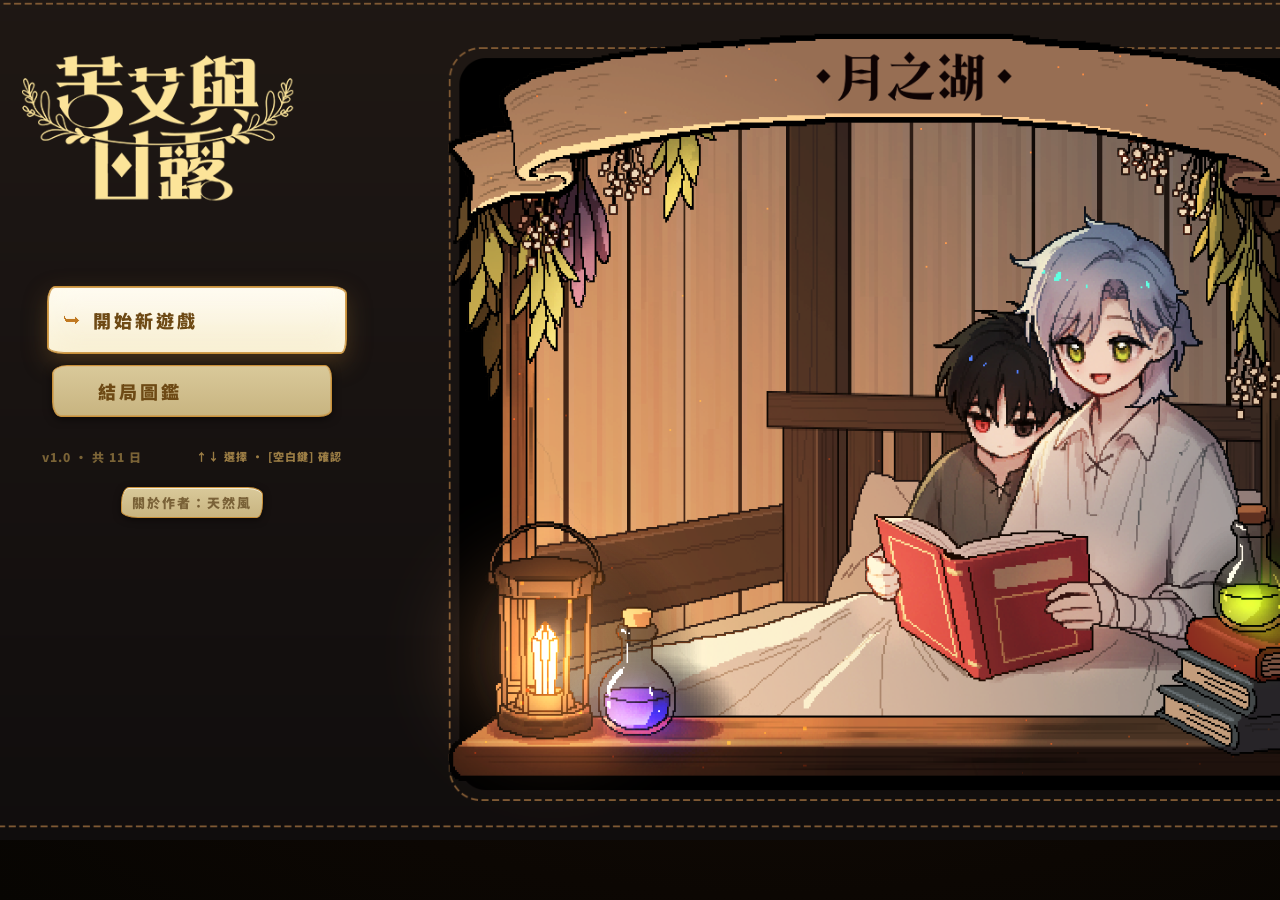
==== commit 793d0aae: "更新" ====
--- a/index.html
+++ b/index.html
@@ -16177,6 +16177,7 @@
 
 async function loadFromData(data) {
   if (!data) return;
+  gcEvent('replay/continue', '繼續遊戲');
   await ensureAssetsReady();
   playLoopingAudio('sfx-page', 4.0);
   closeSavePanel();
@@ -17246,6 +17247,7 @@
 
 function restartGame() {
   if (!_typewriterDone) { _skipEndingTypewriter(); return; }
+  gcEvent('replay/restart', '再玩一次');
   document.getElementById('ending-screen').style.display = 'none';
   document.getElementById('title-screen').style.display  = 'flex';
   ['bgm', 'bgm-bloodmoon', 'bgm-sad', 'bgm-day10', 'bgm-good-ending', 'bgm-captivity-ending', 'bgm-mist-ending', 'bgm-reid-ending', 'sfx-indoor-rain'].forEach(id => {
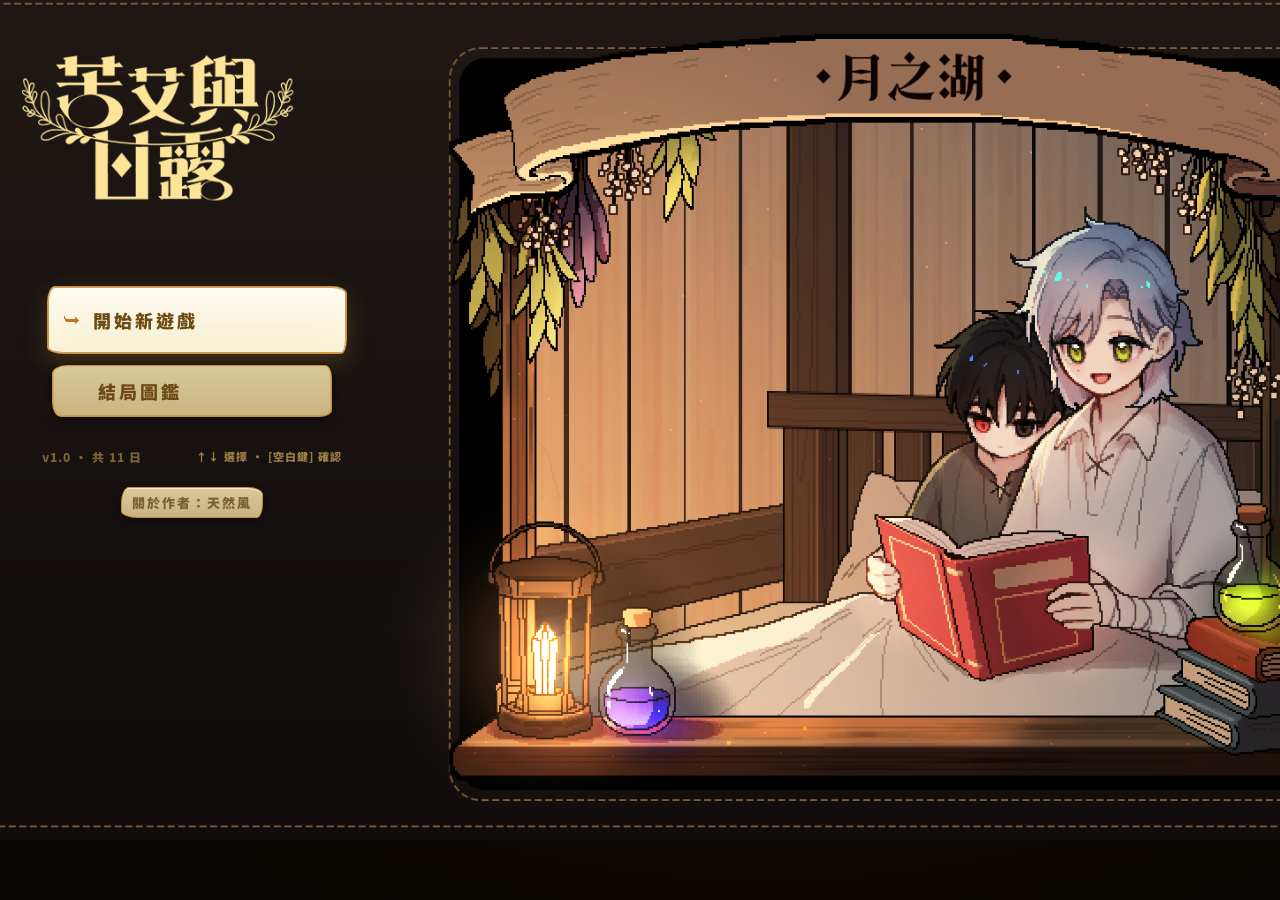
==== commit 8e0a69de: "Update index.html" ====
--- a/index.html
+++ b/index.html
@@ -8837,10 +8837,27 @@
   const bagOpen = document.getElementById('bag-overlay').style.display === 'flex';
   if (!isDlgBlocking() && !cookPanelOpen && !G.gatherSearchActive && !G.fishCastLock && !tradeOpen && !bagOpen) {
     const _sp = SPEED * (G._frameFactor || 1); // 依幀率校正，避免高刷新率螢幕走太快
+    const _anyKey = k['ArrowLeft']||k['a']||k['A']||k['ArrowRight']||k['d']||k['D']||k['ArrowUp']||k['w']||k['W']||k['ArrowDown']||k['s']||k['S'];
     if (k['ArrowLeft'] ||k['a']||k['A']) dx = -_sp;
     if (k['ArrowRight']||k['d']||k['D']) dx = +_sp;
     if (k['ArrowUp']   ||k['w']||k['W']) dy = -_sp;
     if (k['ArrowDown'] ||k['s']||k['S']) dy = +_sp;
+    // 點擊移動（平板/滑鼠）：鍵盤優先，有按鍵時取消點擊目標
+    if (_anyKey) {
+      G.touchTarget = null;
+    } else if (G.touchTarget) {
+      const _tdx = G.touchTarget.x - el.x;
+      const _tdy = G.touchTarget.y - el.y;
+      const _dist = Math.sqrt(_tdx * _tdx + _tdy * _tdy);
+      if (_dist < _sp * 1.5) {
+        G.touchTarget = null;
+      } else {
+        dx = (_tdx / _dist) * _sp;
+        dy = (_tdy / _dist) * _sp;
+      }
+    }
+  } else {
+    G.touchTarget = null;
   }
 
   const nx = Math.max(30, Math.min(SCENE_W-30, el.x + dx));
@@ -9080,8 +9097,6 @@
     // 冷靜判定（詛咒 < 50 且 疼痛 < 50）
     if (!G.bloodMoon7Calmed && G.curse < 50 && G.pain < 50) {
       G.bloodMoon7Calmed = true;
-      // 統計：玩家成功安撫血月（撐過血月夜）。失敗的情況會由 ending/avaren_death 記錄
-      gcEvent('bloodmoon/calmed', '血月：成功安撫');
       story('旁白', '阿瓦倫的顫抖稍微緩和了一些……\n他還是茫然的，但似乎沒有剛才那麼痛了。');
     }
   }
@@ -9825,8 +9840,6 @@
         potionEl.style.display = 'block';
       }
       toast('🧪 藥水研究完成');
-      // 統計：玩家製作了哪種藥水（cold治療／curse解咒／stamina體力／forget忘卻）
-      gcEvent('potion/' + (G.researchType || 'unknown'), '製作藥水：' + (G.researchType || 'unknown'));
     }
   }
 
@@ -10367,6 +10380,23 @@
 });
 document.addEventListener('keyup', e => { if (G.keys) G.keys[e.key] = false; });
 
+// 點擊移動（平板 / 滑鼠左鍵）
+document.getElementById('scene-wrap').addEventListener('click', e => {
+  if (!G || G.paused || G.actionSceneActive || G.fishCastLock || G.gatherSearchActive) return;
+  if (isDlgBlocking()) return;
+  if (document.getElementById('bag-overlay').style.display === 'flex') return;
+  if (document.getElementById('trade-overlay').style.display === 'flex') return;
+  if (document.getElementById('cook-select-overlay').style.display === 'flex') return;
+  // 忽略點到 UI 元素（按鈕、對話框等）
+  if (e.target !== e.currentTarget && e.target.closest('button, .dlg-box, #hud, #story-box, #interact-hint, #bag-overlay, #trade-overlay')) return;
+  const rect = e.currentTarget.getBoundingClientRect();
+  const scaleX = 640 / rect.width;
+  const scaleY = 480 / rect.height;
+  const gx = (e.clientX - rect.left) * scaleX;
+  const gy = (e.clientY - rect.top)  * scaleY;
+  G.touchTarget = { x: gx, y: gy };
+});
+
 // 除錯模式：滑鼠座標顯示
 document.getElementById('scene-wrap').addEventListener('mousemove', e => {
   if (!G || !G.debugMode) return;
@@ -14500,15 +14530,6 @@
   ]);
 }
 
-// 統計小工具：送一個 GoatCounter 自訂事件（未載入時自動略過，絕不影響遊戲）
-function gcEvent(path, title) {
-  try {
-    if (window.goatcounter && window.goatcounter.count) {
-      window.goatcounter.count({ path: path, title: title || path, event: true });
-    }
-  } catch (e) {}
-}
-
 function endDay() {
   G.dayEndTriggered = true;
   G.paused = true;
@@ -14856,8 +14877,6 @@
   G.avarenReadToday = 0;
   G.noahGiftToday = false;
   G.winterGiftToday = false;
-  // 統計：玩家進入第 N 天（看玩家玩到哪一天、在哪裡流失）
-  if (G.day >= 1 && G.day <= 11) gcEvent('day/' + G.day, '第 ' + G.day + ' 天');
   G.eldrinFatigue = Math.min(100, (G.eldrinFatigue ?? 80) + 60);
   // 第11天剛開始：存下快照（只存一次，迴圈期間不覆蓋；放在每日重置之後確保快照含正確初始值）
   if (G.day === 11 && !G.day11Snapshot) {
@@ -15530,10 +15549,6 @@
                                                        ending = ENDINGS.nectar;
   else if (G.mood >= 70)                          ending = ENDINGS.captivity;
   else                                             ending = ENDINGS.mist;
-
-  // 統計：回報這次玩家拿到的結局
-  const _endKey = Object.keys(ENDINGS).find(k => ENDINGS[k] === ending) || 'unknown';
-  gcEvent('ending/' + _endKey, '結局：' + _endKey);
 
   // 找出結局對應的旁白（倒下無前置旁白）
   const endingKey = type === 'eldrin_death' ? null
@@ -16177,7 +16192,6 @@
 
 async function loadFromData(data) {
   if (!data) return;
-  gcEvent('replay/continue', '繼續遊戲');
   await ensureAssetsReady();
   playLoopingAudio('sfx-page', 4.0);
   closeSavePanel();
@@ -17247,7 +17261,6 @@
 
 function restartGame() {
   if (!_typewriterDone) { _skipEndingTypewriter(); return; }
-  gcEvent('replay/restart', '再玩一次');
   document.getElementById('ending-screen').style.display = 'none';
   document.getElementById('title-screen').style.display  = 'flex';
   ['bgm', 'bgm-bloodmoon', 'bgm-sad', 'bgm-day10', 'bgm-good-ending', 'bgm-captivity-ending', 'bgm-mist-ending', 'bgm-reid-ending', 'sfx-indoor-rain'].forEach(id => {
@@ -18545,10 +18558,5 @@
   <button id="pause-btn" onclick="togglePause()">⏸ 暫停遊戲</button>
   <button id="bag-btn" onclick="openBag();document.getElementById('settings-panel').classList.remove('open');" style="width:100%;background:#1a1208;border:1px solid #3a2810;color:#c0a060;padding:7px;font-family:inherit;font-size:13px;cursor:pointer;letter-spacing:2px;transition:all 0.2s;margin-top:6px;">🎒 開啟背包</button>
 </div>
-
-<!-- ══ GoatCounter 玩家統計 ══
-     ↓↓↓ 把下面的 YOURCODE 換成你在 goatcounter.com 註冊的代碼（例如 wormwood）↓↓↓ -->
-<script data-goatcounter="https://naturalwind0.goatcounter.com/count"
-        async src="//gc.zgo.at/count.js"></script>
 </body>
 </html>
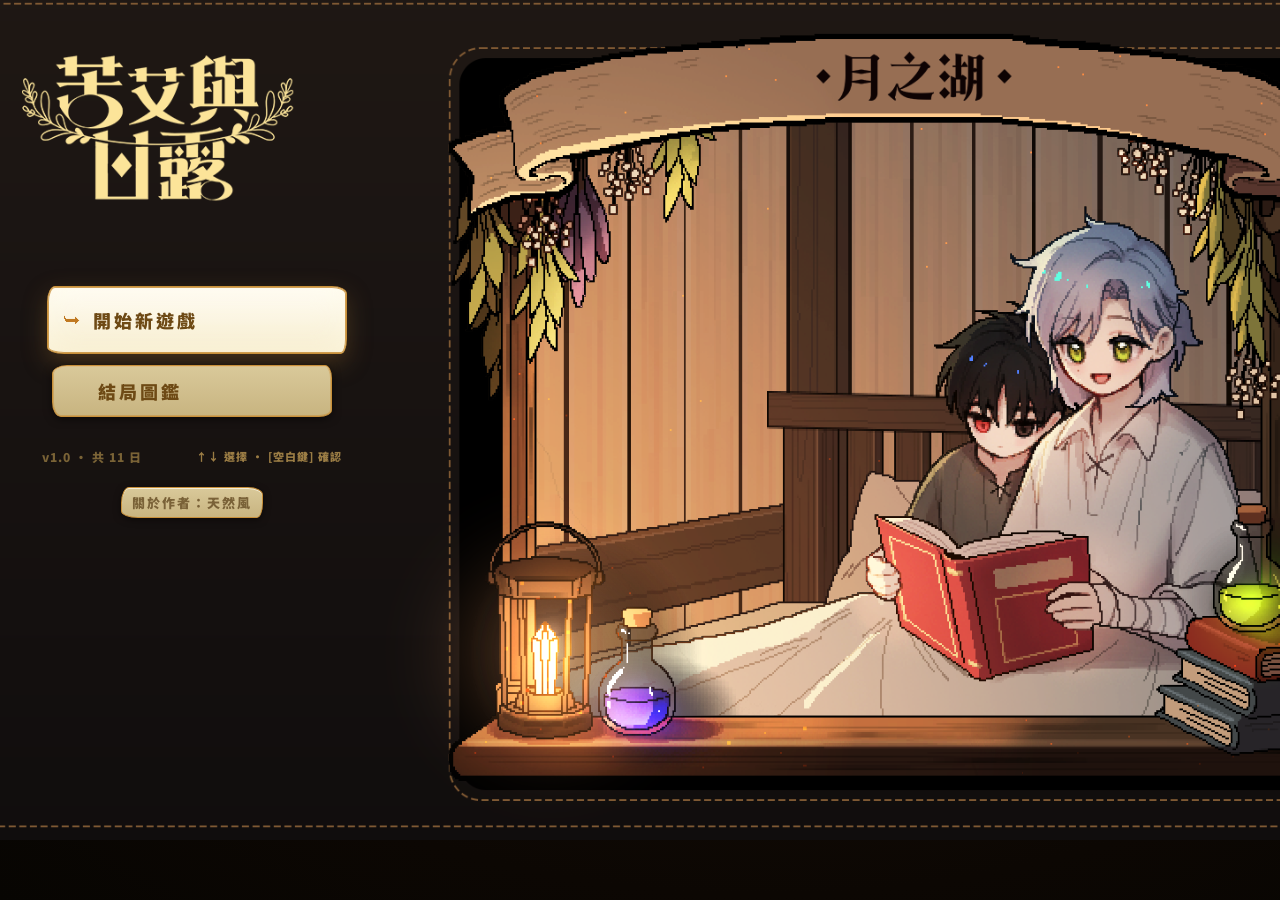
==== commit 83fe31c8: "Update index.html" ====
--- a/index.html
+++ b/index.html
@@ -9097,6 +9097,8 @@
     // 冷靜判定（詛咒 < 50 且 疼痛 < 50）
     if (!G.bloodMoon7Calmed && G.curse < 50 && G.pain < 50) {
       G.bloodMoon7Calmed = true;
+      // 統計：玩家成功安撫血月（撐過血月夜）。失敗的情況會由 ending/avaren_death 記錄
+      gcEvent('bloodmoon/calmed', '血月：成功安撫');
       story('旁白', '阿瓦倫的顫抖稍微緩和了一些……\n他還是茫然的，但似乎沒有剛才那麼痛了。');
     }
   }
@@ -9840,6 +9842,8 @@
         potionEl.style.display = 'block';
       }
       toast('🧪 藥水研究完成');
+      // 統計：玩家製作了哪種藥水（cold治療／curse解咒／stamina體力／forget忘卻）
+      gcEvent('potion/' + (G.researchType || 'unknown'), '製作藥水：' + (G.researchType || 'unknown'));
     }
   }
 
@@ -10387,8 +10391,16 @@
   if (document.getElementById('bag-overlay').style.display === 'flex') return;
   if (document.getElementById('trade-overlay').style.display === 'flex') return;
   if (document.getElementById('cook-select-overlay').style.display === 'flex') return;
-  // 忽略點到 UI 元素（按鈕、對話框等）
-  if (e.target !== e.currentTarget && e.target.closest('button, .dlg-box, #hud, #story-box, #interact-hint, #bag-overlay, #trade-overlay')) return;
+  // 忽略點到 UI 元素或可互動角色
+  if (e.target !== e.currentTarget && e.target.closest('button, .dlg-box, #hud, #story-box, #interact-hint, #bag-overlay, #trade-overlay, #cw-avaren, #cw-noah')) return;
+  // 已在互動範圍內 → 直接觸發互動（等同空白鍵）
+  const hi = document.getElementById('hint-interact');
+  const hs = document.getElementById('hint-scene');
+  if ((hi && hi.style.display === 'block') || (hs && hs.style.display === 'block')) {
+    document.dispatchEvent(new KeyboardEvent('keydown', { key: ' ', bubbles: true }));
+    return;
+  }
+  // 不在範圍內 → 走過去
   const rect = e.currentTarget.getBoundingClientRect();
   const scaleX = 640 / rect.width;
   const scaleY = 480 / rect.height;
@@ -14530,6 +14542,15 @@
   ]);
 }
 
+// 統計小工具：送一個 GoatCounter 自訂事件（未載入時自動略過，絕不影響遊戲）
+function gcEvent(path, title) {
+  try {
+    if (window.goatcounter && window.goatcounter.count) {
+      window.goatcounter.count({ path: path, title: title || path, event: true });
+    }
+  } catch (e) {}
+}
+
 function endDay() {
   G.dayEndTriggered = true;
   G.paused = true;
@@ -14877,6 +14898,8 @@
   G.avarenReadToday = 0;
   G.noahGiftToday = false;
   G.winterGiftToday = false;
+  // 統計：玩家進入第 N 天（看玩家玩到哪一天、在哪裡流失）
+  if (G.day >= 1 && G.day <= 11) gcEvent('day/' + G.day, '第 ' + G.day + ' 天');
   G.eldrinFatigue = Math.min(100, (G.eldrinFatigue ?? 80) + 60);
   // 第11天剛開始：存下快照（只存一次，迴圈期間不覆蓋；放在每日重置之後確保快照含正確初始值）
   if (G.day === 11 && !G.day11Snapshot) {
@@ -15549,6 +15572,10 @@
                                                        ending = ENDINGS.nectar;
   else if (G.mood >= 70)                          ending = ENDINGS.captivity;
   else                                             ending = ENDINGS.mist;
+
+  // 統計：回報這次玩家拿到的結局
+  const _endKey = Object.keys(ENDINGS).find(k => ENDINGS[k] === ending) || 'unknown';
+  gcEvent('ending/' + _endKey, '結局：' + _endKey);
 
   // 找出結局對應的旁白（倒下無前置旁白）
   const endingKey = type === 'eldrin_death' ? null
@@ -16192,6 +16219,7 @@
 
 async function loadFromData(data) {
   if (!data) return;
+  gcEvent('replay/continue', '繼續遊戲');
   await ensureAssetsReady();
   playLoopingAudio('sfx-page', 4.0);
   closeSavePanel();
@@ -17261,6 +17289,7 @@
 
 function restartGame() {
   if (!_typewriterDone) { _skipEndingTypewriter(); return; }
+  gcEvent('replay/restart', '再玩一次');
   document.getElementById('ending-screen').style.display = 'none';
   document.getElementById('title-screen').style.display  = 'flex';
   ['bgm', 'bgm-bloodmoon', 'bgm-sad', 'bgm-day10', 'bgm-good-ending', 'bgm-captivity-ending', 'bgm-mist-ending', 'bgm-reid-ending', 'sfx-indoor-rain'].forEach(id => {
@@ -18558,5 +18587,10 @@
   <button id="pause-btn" onclick="togglePause()">⏸ 暫停遊戲</button>
   <button id="bag-btn" onclick="openBag();document.getElementById('settings-panel').classList.remove('open');" style="width:100%;background:#1a1208;border:1px solid #3a2810;color:#c0a060;padding:7px;font-family:inherit;font-size:13px;cursor:pointer;letter-spacing:2px;transition:all 0.2s;margin-top:6px;">🎒 開啟背包</button>
 </div>
+
+<!-- ══ GoatCounter 玩家統計 ══
+     ↓↓↓ 把下面的 YOURCODE 換成你在 goatcounter.com 註冊的代碼（例如 wormwood）↓↓↓ -->
+<script data-goatcounter="https://naturalwind0.goatcounter.com/count"
+        async src="//gc.zgo.at/count.js"></script>
 </body>
 </html>
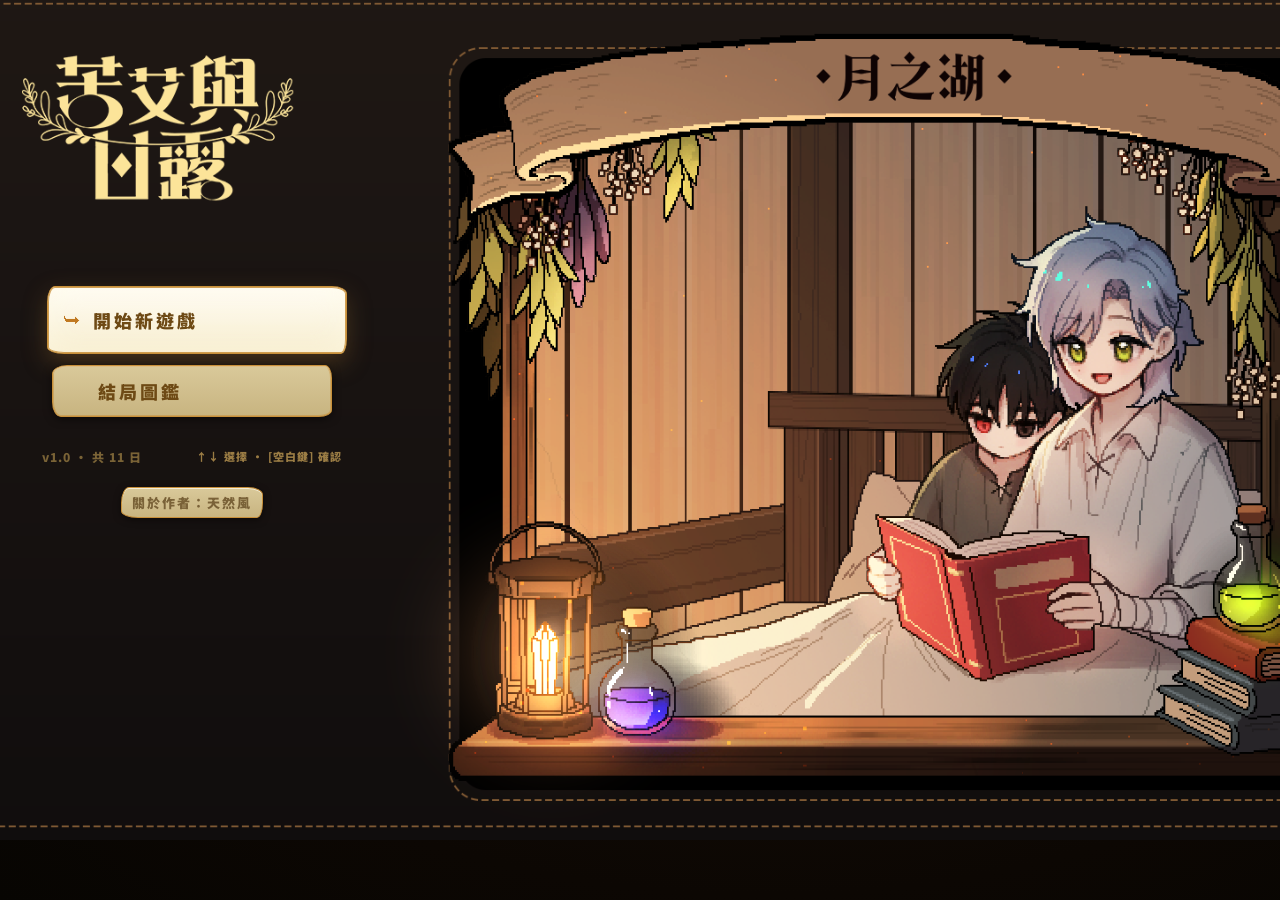
==== commit f7189ef0: "Update index.html" ====
--- a/index.html
+++ b/index.html
@@ -430,11 +430,12 @@
 .zone-hint {
   position: absolute; background: rgba(14,10,4,0.88); border: 1px solid #6a4820;
   color: #f0d060; font-size: 10px; font-weight: 400; padding: 3px 10px;
-  border-radius: 5px; pointer-events: none; z-index: 30; letter-spacing: 1px; white-space: nowrap;
+  border-radius: 5px; pointer-events: none; z-index: 30; letter-spacing: 1px; white-space: nowrap; transition: background 0.1s;
   transform: translateX(-50%);
 }
-#hint-interact { display: none; }
-#hint-scene    { display: none; }
+#hint-interact { display: none; pointer-events: auto; cursor: pointer; }
+#hint-scene    { display: none; pointer-events: auto; cursor: pointer; }
+#hint-interact:hover, #hint-scene:hover { background: rgba(80,50,10,0.95); }
 #room-label {
   position: absolute; top: 8px; left: 8px;
   background: rgba(8,5,2,0.80); border: 1px solid #3a2810;
@@ -10393,13 +10394,6 @@
   if (document.getElementById('cook-select-overlay').style.display === 'flex') return;
   // 忽略點到 UI 元素或可互動角色
   if (e.target !== e.currentTarget && e.target.closest('button, .dlg-box, #hud, #story-box, #interact-hint, #bag-overlay, #trade-overlay, #cw-avaren, #cw-noah')) return;
-  // 已在互動範圍內 → 直接觸發互動（等同空白鍵）
-  const hi = document.getElementById('hint-interact');
-  const hs = document.getElementById('hint-scene');
-  if ((hi && hi.style.display === 'block') || (hs && hs.style.display === 'block')) {
-    document.dispatchEvent(new KeyboardEvent('keydown', { key: ' ', bubbles: true }));
-    return;
-  }
   // 不在範圍內 → 走過去
   const rect = e.currentTarget.getBoundingClientRect();
   const scaleX = 640 / rect.width;
@@ -10425,6 +10419,16 @@
 });
 
 // Click on Avaren
+// 點擊互動提示框 = 等同按空白鍵
+document.getElementById('hint-interact').addEventListener('click', e => {
+  e.stopPropagation();
+  document.dispatchEvent(new KeyboardEvent('keydown', { key: ' ', bubbles: true }));
+});
+document.getElementById('hint-scene').addEventListener('click', e => {
+  e.stopPropagation();
+  document.dispatchEvent(new KeyboardEvent('keydown', { key: ' ', bubbles: true }));
+});
+
 document.getElementById('cw-avaren').addEventListener('click', () => {
   if (!G || G.paused) return;
   if (G.day === 0 && G.scene === 'room' && isNearAvaren()) {
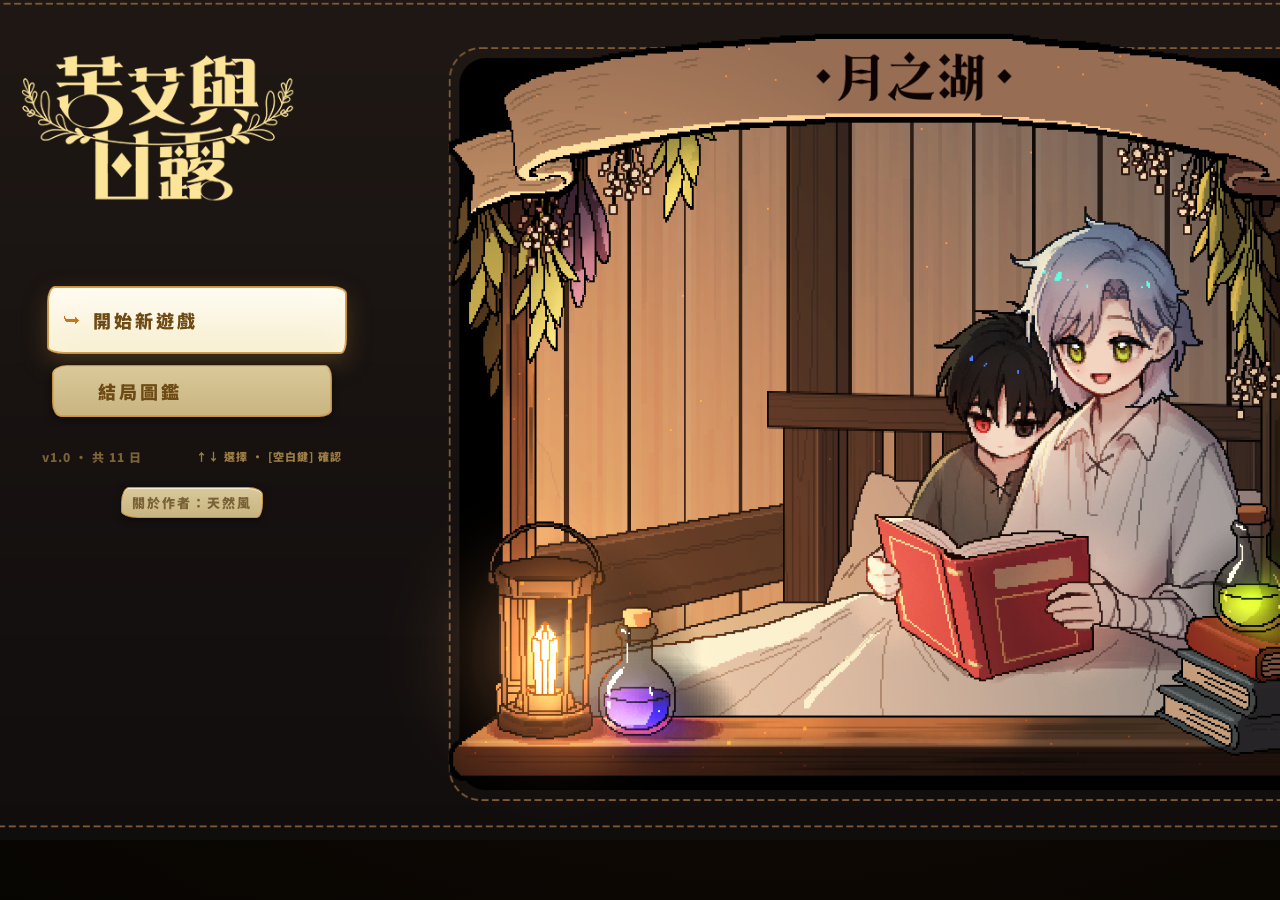
==== commit ff3e6e1d: "Update index.html" ====
--- a/index.html
+++ b/index.html
@@ -8855,6 +8855,8 @@
       } else {
         dx = (_tdx / _dist) * _sp;
         dy = (_tdy / _dist) * _sp;
+        G._touchMovePreX = el.x;
+        G._touchMovePreY = el.y;
       }
     }
   } else {
@@ -8882,6 +8884,14 @@
     const nudge = 4;
     if      (!isPlayerObstacleAt(el.x - nudge, ny, -nudge, dy)) { el.x -= nudge; el.y = ny; }
     else if (!isPlayerObstacleAt(el.x + nudge, ny, nudge, dy)) { el.x += nudge; el.y = ny; }
+  }
+
+  // 點擊移動：若這幀完全沒移動（被障礙擋住），清除目標
+  if (G.touchTarget && G._touchMovePreX != null) {
+    if (Math.abs(el.x - G._touchMovePreX) < 0.1 && Math.abs(el.y - G._touchMovePreY) < 0.1) {
+      G.touchTarget = null;
+    }
+    G._touchMovePreX = null; G._touchMovePreY = null;
   }
 
   // ── 防卡死自救：若玩家錨點落在硬障礙內，自動推往最近的可行走位置 ──
@@ -15920,6 +15930,23 @@
   document.getElementById('scene-wrap').style.transform = `scale(${scale})`;
   outer.style.width  = dispW + 'px';
   outer.style.height = dispH + 'px';
+
+  // ── 整頁縮放：螢幕比 #app 窄時，縮小置中 ──
+  const APP_W = 1180;
+  const app = document.getElementById('app');
+  const vw = window.innerWidth;
+  if (app && vw < APP_W) {
+    const s = vw / APP_W;
+    app.style.transform = `scale(${s})`;
+    app.style.transformOrigin = 'top center';
+    app.style.marginBottom = `-${Math.round(app.offsetHeight * (1 - s))}px`;
+    document.body.style.overflowX = 'hidden';
+  } else if (app) {
+    app.style.transform = '';
+    app.style.transformOrigin = '';
+    app.style.marginBottom = '';
+    document.body.style.overflowX = '';
+  }
 }
 window.addEventListener('load',   updateSceneScale);
 window.addEventListener('resize', updateSceneScale);
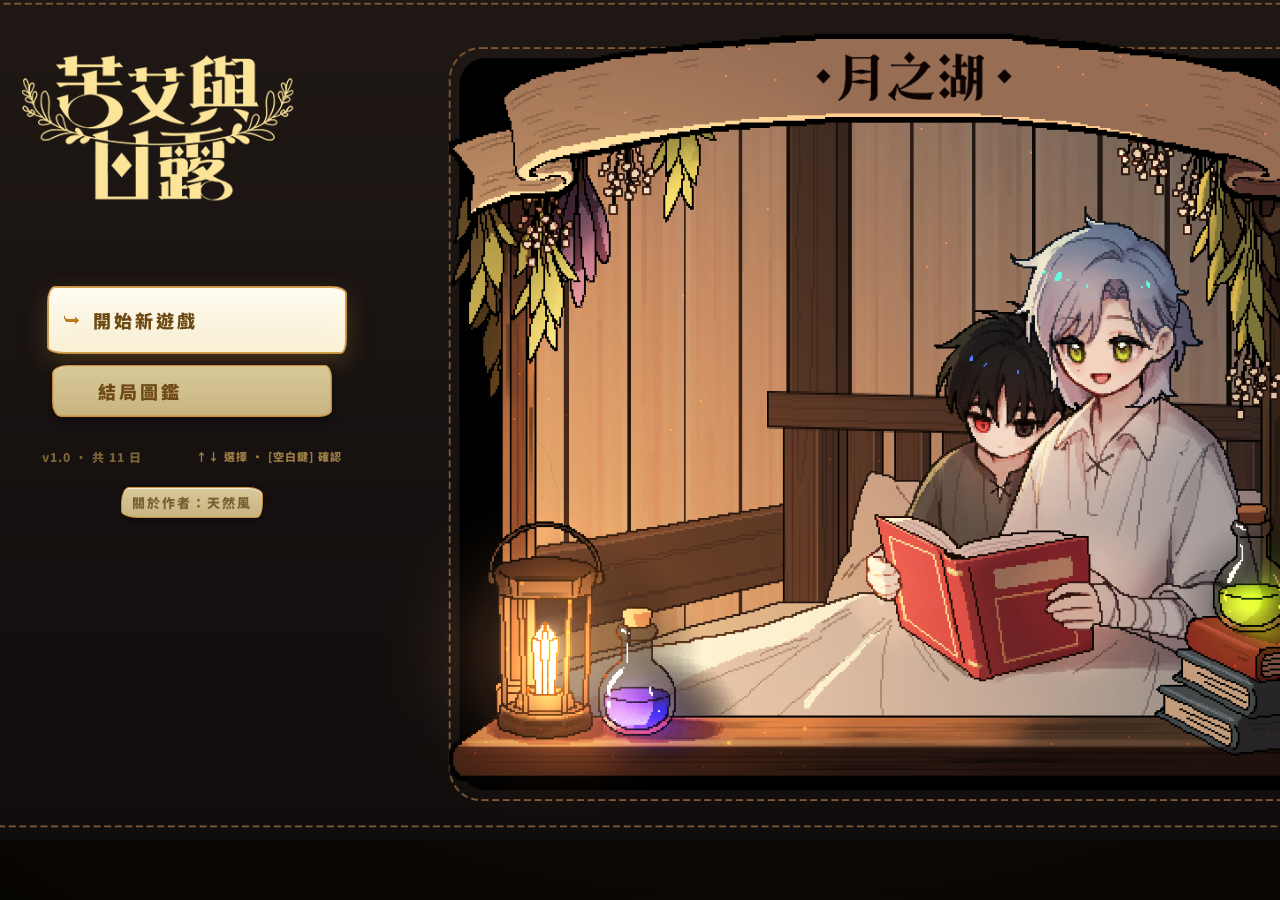
==== commit 65c60216: "Update index.html" ====
--- a/index.html
+++ b/index.html
@@ -12802,7 +12802,7 @@
       // 若 run() 啟動了睡眠動畫，保持暫停狀態；否則正常解除暫停
       if (!G.sleepAnimActive && !isDlgBlocking()) G.paused = false;
       menuBtns = [];
-      if (!isAvarenUnconscious() && !isAvarenBedRest() && G.mood > 50 && G.avarenScene === G.scene) {
+      if (!G.bloodMoon7Active && !isAvarenUnconscious() && !isAvarenBedRest() && G.mood > 50 && G.avarenScene === G.scene) {
         G.bubbleText = pick(AVAREN_DLG.possess.concat(['……（跟著你）']));
         if (G.mood <= 80) G.bubbleText = pick(['……（靠近你）', '……艾德林。', '……（悄悄跟著）']);
         G.bubbleTimer = 300;
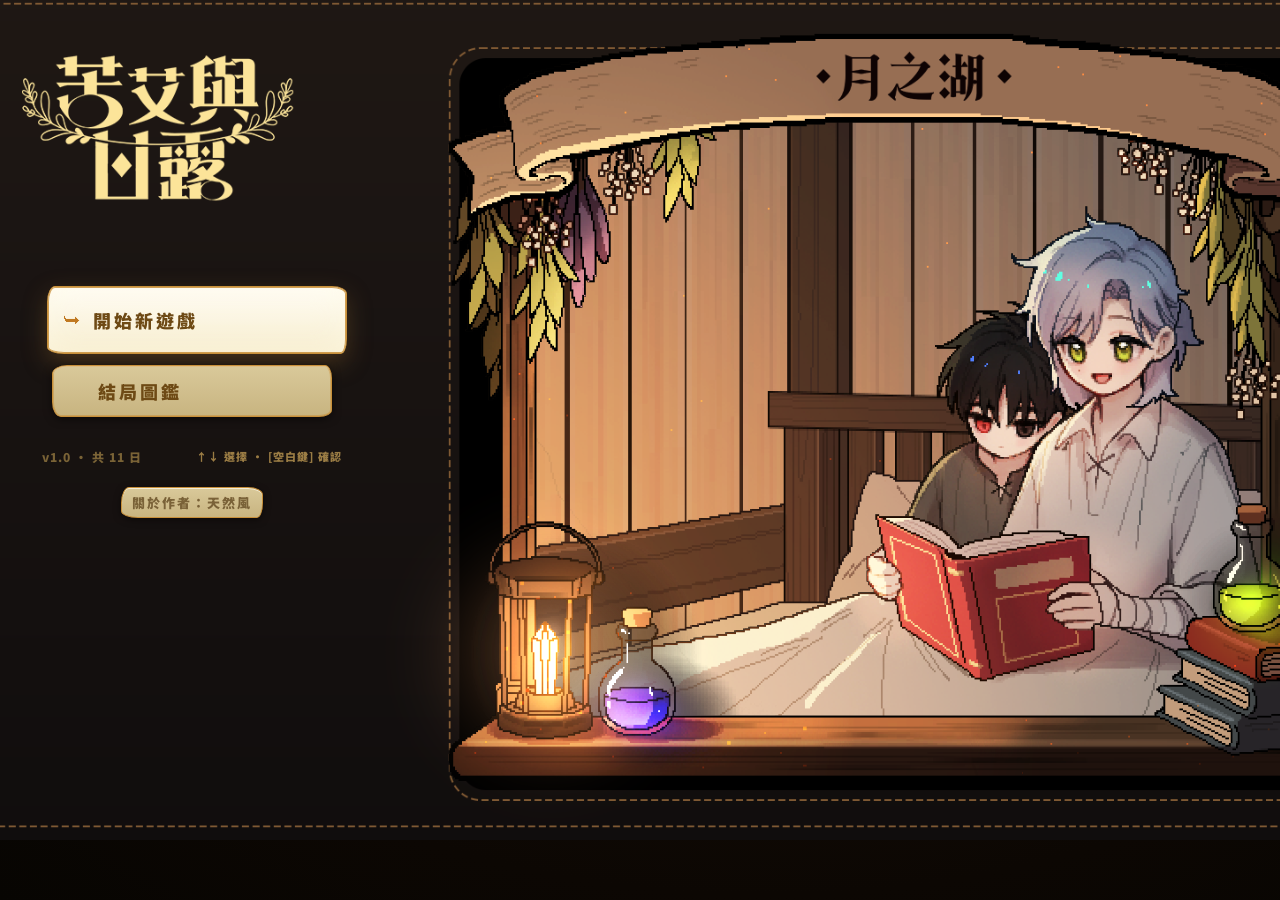
==== commit 208a46f3: "Update UI and add GoatCounter tracking for EN version" ====
--- a/index.html
+++ b/index.html
@@ -17031,6 +17031,7 @@
 }
 
 async function startGame() {
+  gcEvent('game/start', '開始新遊戲');
   await ensureAssetsReady();
   zeRestoreSaved(); // 套用之前用區域編輯器儲存的座標
   initState();
